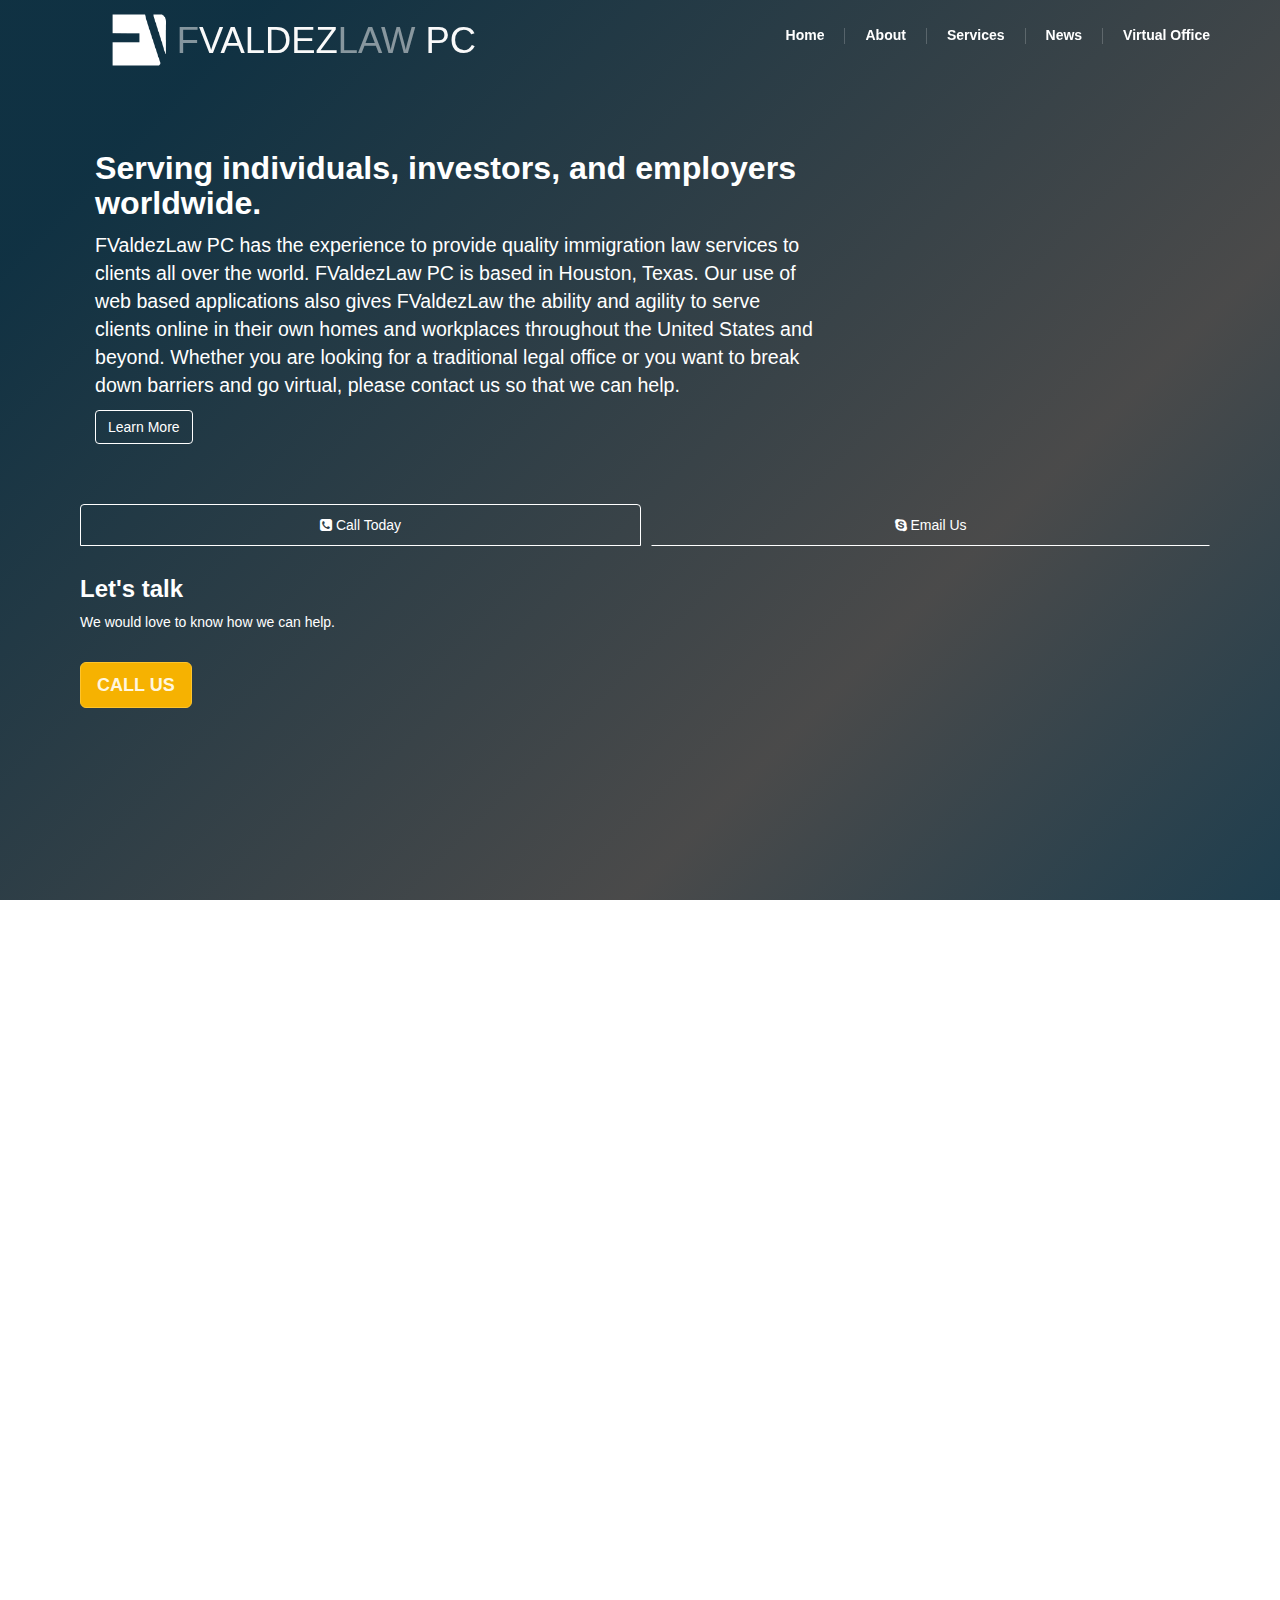
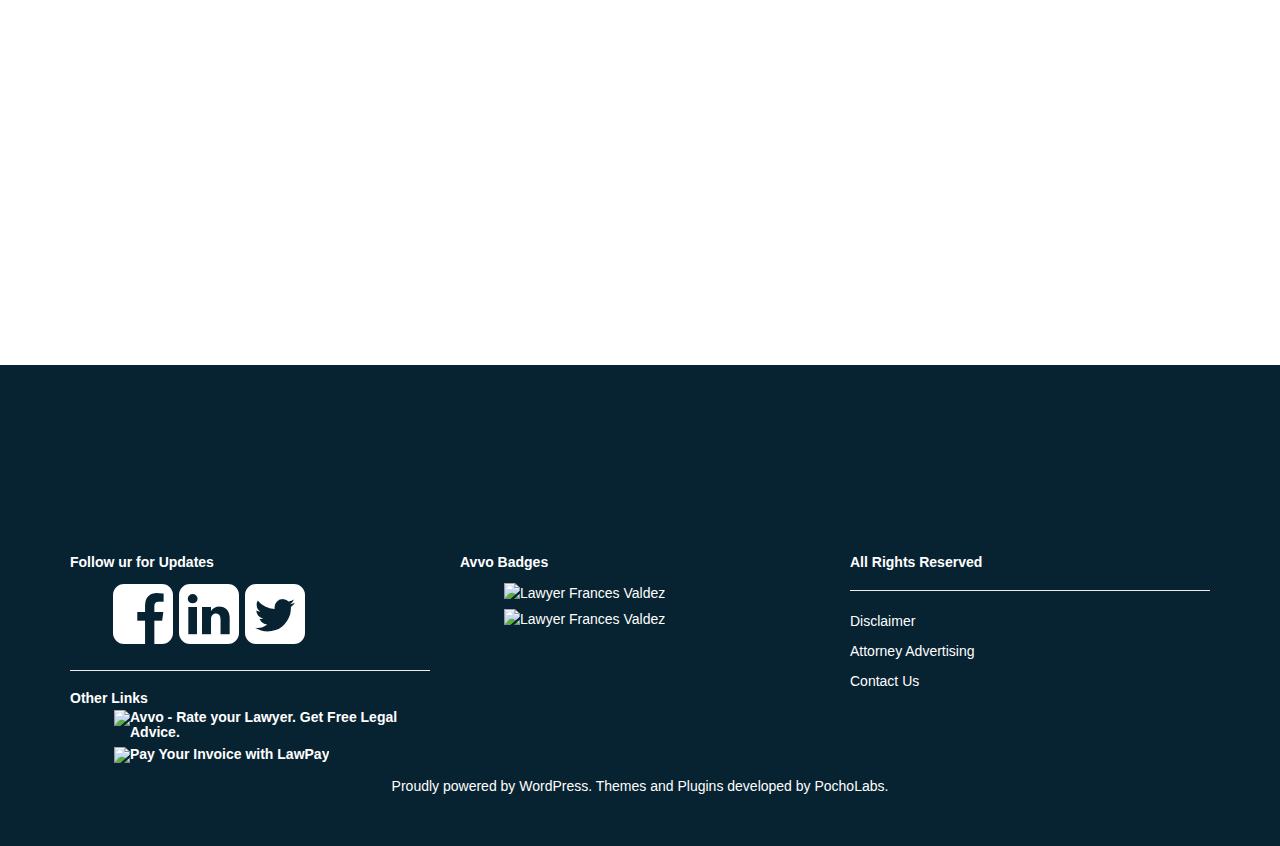
==== index.html @ 5b2809a0 "Clean up UI" ====
<!DOCTYPE html><html lang="en"><head><title>Fvaldez Law</title><meta name="viewport" content="width=device-width, initial-scale=1"><link rel="stylesheet" href="css/bootstrap.css"><link rel="stylesheet" href="css/font-awesome.css"><link rel="stylesheet" href="css/animate.min.css"><link rel="stylesheet" href="css/owl.carousel.css"><link rel="stylesheet" href="css/owl.transitions.css"><link rel="stylesheet" href="css/owl.theme.css"><link rel="stylesheet" href="main.css"></head><body><div style="background:url('http://s20.postimg.org/ayzi2c3ct/hero.jpg');background-repeat: no-repeat;background-position: center;background-size: cover;" class="feature-bg"><div style="padding-top:50px;" class="feature-gradient container-fluid"><div class="container"><div class="row"><div style="padding-left: 0px; padding-right: 0px;" class="col-md-12"><nav role="navigation" class="navbar navbar-default navbar-fixed-top"><div class="container"><div class="row"><div id="masthead" class="col-md-5 col-sm-12 col-xs-7"><div class="logo-area"><img src="img/logo-fvaldez.png" alt="" class="img-responsive hidden-xs home"><p class="text-center header-logo-text"><span class="t-fade">F</span><span class="t-white">VALDEZ</span><span class="t-fade">LAW</span><span class="t-white hidden-xs"> PC</span></p></div></div><div class="col-md-7 col-sm-12 col-xs-5"><div class="navbar-header"><button type="button" data-toggle="collapse" data-target="#bs-example-navbar-collapse-1" class="navbar-toggle"><span class="sr-only">Toggle navigation</span><span class="icon-bar"></span><span class="icon-bar"></span><span class="icon-bar"></span></button></div><div id="bs-example-navbar-collapse-1" class="collapse navbar-collapse navbar-right"><ul class="nav navbar-nav home-nav"><li><a href="/wireframe-fvaldezlaw/">Home</a></li><li class="separator hidden-xs"></li><li><a href="/wireframe-fvaldezlaw/about.html">About</a></li><li class="separator hidden-xs"></li><li><a href="/wireframe-fvaldezlaw/services.html">Services</a></li><li class="separator hidden-xs"></li><li><a href="/wireframe-fvaldezlaw/news.html">News</a></li><li class="separator hidden-xs"></li><li><a href="/wireframe-fvaldezlaw/virtual.html">Virtual Office</a></li></ul></div></div></div></div></nav></div></div></div><div class="container no-padding"><div id="homejb"><h2 class="wow animated fadeInUp">Serving individuals, investors, and employers worldwide. </h2><p class="wow animated fadeInUp">FValdezLaw PC has the experience to provide quality  immigration law services to clients all over the world.  FValdezLaw PC is based in Houston, Texas.  Our use of web based applications also gives FValdezLaw the ability and agility to serve clients  online in their own homes and workplaces throughout the United States and beyond.  Whether you are looking for a traditional legal office or you want to break down barriers and go virtual, please contact us so that we can help.  </p><a href="#solutions" role="button" class="btn btn-secondary scroll-link wow animated fadeInUp">Learn More</a></div></div><div class="container home-contact"><div class="row"><div class="col-lg-12 col-md-12 wow animated fadeInUp"><ul role="tablist" class="nav nav-tabs nav-justified"><li role="presentation" class="active"><a data-toggle="tab" href="#sec1" role="tab" aria-controls="#sec1"><i class="fa fa-phone-square"></i> Call Today</a></li><li role="presentation"><a data-toggle="tab" href="#sec2" role="tab" aria-controls="#sec2"><i class="fa fa-skype"></i> Email Us</a></li></ul><div class="tab-content"><div id="sec1" role="tab-panel" class="tab-pane fade in active"><div class="row"><div class="col-sm-9"><h3>Let's talk</h3><p>We would love to know how we can help.</p><a href="#" target="_blank" class="btn btn-cta btn-lg contact-btn">Call Us</a></div><div class="col-sm-3"><img src="http://placehold.it/250x250" alt=""></div></div></div><div id="sec2" role="tab-panel" class="tab-pane fade"><div class="row"><div class="col-sm-9"><h3>Let's start over email</h3><p>Talking to us is very easy. Let's start a conversation over email.</p><a href="mailto:test@test.com" target="_blank" class="btn btn-cta btn-lg contact-btn">Email Us</a></div><div class="col-sm-3"><img src="http://placehold.it/250x250" alt=""></div></div></div></div></div></div></div></div></div></body></html><div class="section"><div class="content"><div id="solutions" class="container wow animated fadeInUp"><div class="row"><div class="col-lg-12"><h2 class="text-center">Solutions For:</h2></div><div class="col-md-3"><a type="button" data-toggle="modal" data-target="#modal1"><div style="background:url('http://s20.postimg.org/g7pxmgwe5/16248851160_87d8572f80_z.jpg')" class="service wow"><div class="service-box"><h3>Employers</h3></div></div></a></div><div class="col-md-3"><a type="button" data-toggle="modal" data-target="#modal2"><div style="background:url('http://s20.postimg.org/5m62agq2l/6881485010_da66a9b933_z.jpg')" class="service wow"><div class="service-box"><h3>Investors &amp; Startups</h3></div></div></a></div><div class="col-md-3"><a type="button" data-toggle="modal" data-target="#modal3"><div style="background:url('http://s20.postimg.org/irlkgkjy5/artists_558260_640.jpg')" class="service wow"><div class="service-box"><h3>Artists</h3></div></div></a></div><div class="col-md-3"><a type="button" data-toggle="modal" data-target="#modal4"><div style="background:url('http://s20.postimg.org/vke9u8kxp/family_730320_640.jpg')" class="service wow"><div class="service-box"><h3>Family</h3></div></div></a></div><div class="col-md-3"><a type="button" data-toggle="modal" data-target="#modal5"><div style="background:url('http://s20.postimg.org/c3tk7pptp/Waiver_Forms.jpg')" class="service wow"><div class="service-box"><h3>Waivers</h3></div></div></a></div><div class="col-md-3"><a type="button" data-toggle="modal" data-target="#modal6"><div style="background:url('http://s20.postimg.org/76fzmlnul/courtroom.jpg')" class="service wow"><div class="service-box"><h3>Immigration Court/Detention</h3></div></div></a></div><div class="col-md-3"><a type="button" data-toggle="modal" data-target="#modal7"><div style="background:url('http://s20.postimg.org/y83q4ldz1/Obama_signing_Kagan_s_commission.jpg')" class="service"><div class="service-box"><h3>Executive Action</h3></div></div></a></div><div class="col-md-3"><a type="button" data-toggle="modal" data-target="#modal8"><div style="background:url('http://s20.postimg.org/tkxo2tqm5/5021872334_0d2b372091_o.jpg')" class="service"><div class="service-box"><h3>Citizenship</h3></div></div></a></div></div></div></div></div><div data-image-src="img/footer_lodyas2.png" data-parallax="scroll" class="section parallax-window"><div class="content"><div class="container wow animated fadeInUp c2a"><h2>Call to Action</h2><p>Lorem ipsum dolor sit amet, consectetur adipisicing elit. Tempora quidem reprehenderit laborum, quas tempore, in fugiat consectetur blanditiis quibusdam odio, quis possimus iusto assumenda velit. Inventore animi hic nam vitae, velit sed minus repellendus ducimus sequi adipisci. Est, deleniti, ab?</p><a href="#" target="_blank" class="btn btn-success btn-lg">Take Action</a></div></div></div><div class="section"><div class="content"><div class="container wow animated fadeInUp"><h2>Latest Tweets</h2><div id="twitter-fetch" class="simple-slider"></div></div></div></div><div id="modal1" role="dialog" class="modal fade"><div class="modal-dialog"><div class="modal-content"><div class="modal-header"><button type="button" data-dismiss="modal" class="close">&times;</button></div><div class="modal-body"><h1>Employers</h1><ul class="modal-toc"><li><strong>Temporary Work Visas</strong></li><li><a href="#h-1b">H-1B Visa (Specialty Occupation) </a></li><li><a href="#h-1b1">H-1B1 Visa (Chileans and Singaporeans)</a></li><li><a href="#h-2a">H-2A Visa (Temporary Agricultural Workers)</a></li><li><a href="#h-2b">H-2B Visa (Temporary Non-Agricultural Workers)</a></li><li><a href="#h-3">H-3 Visa (Nonimmigrant Trainee or Special Education Exchange Visitor)</a></li><li><a href="#l-1">L-1 Visa (Intracompany Transferee)</a></li><li><a href="#o-1">O-1 Visa (Individuals with Extraordinary Ability or Achievement) </a></li><li><a href="#o-2">O-2 Visa</a></li><li><a href="#p-1">P-1 Visa  (Internationally Recognized Athletes and Entertainers)</a></li><li><a href="#p-2">P-2 Visa (Artists Performing Under a Reciprocal Exchange Program)</a></li><li><a href="#p-3">P-3 Visa  (Artists Part of a Culturally Unique Program)</a></li><li><a href="#r-1">R-1 Visa (Religious Workers)</a></li><li><a href="#tn">TN Visa (NAFTA Professionals)</a></li><li><a href="#c-1">C-1 Visa</a></li><li><a href="#c-2">C-2 Visa</a></li><li><a href="#c-3">C-3 Visa</a></li><li><a href="#d-1">D-1 Visa</a></li><li><a href="#d-2">D-2 Visa</a></li><li><a href="#i">I-Visa</a></li><hr><li><strong>Employment-Based Permanent Visas</strong></li><li><a href="#eb-1">EB-1 Priority Workers</a></li><li><a href="#eb-2">EB-2 Professionals</a></li><li><a href="#eb-3">EB-3 Skilled or Professional Workers</a></li><li><a href="#eb-4">EB-4 Special Immigrants</a></li><li><a href="#eb-5">EB-5 Immigrant Investors Visas</a></li></ul><hr><h3>Temporary Work Visas:</h3><h3 id="h-1b">H-1B Visa (Specialty Occupation) </h3><p>Foreign nationals interested in pursuing temporary work in a specialty occupation in the U.S. may apply for an H-1B visa.  The H-1B visa is quite popular as it is a logical first step toward permanent immigration in the U.S.</p><p>To qualify for H-1B classification, the foreign national must possess a bachelor’s degree from a U.S. university or an equivalent and be sponsored by a U.S. employer.  The job must qualify as a specialty occupation, such as an accountant, architect, engineer, etc.</p><p>Spouses and unmarried children under age 21 are allowed to accompany or join the H-1B worker, in H-4 dependents status. <strong>Certain H-4 dependent spouses can now apply</strong> for a work permit. Spouses and children are permitted to attend school while in H-4 status.</p><p>The laws regarding the H-1B visas change rapidly from year to year.  Our office provides up to date developments on changes in federal regulations affecting the H-1B visa category.  Please feel free to contact us for current updates.</p><p>Please <a href="#">contact FValdezLaw PC</a> if you have any questions or want assistance with an H1-B visa. </p><h3 id="h-1b1">H-1B1 Visa (Chileans and Singaporeans)</h3><p>The H-1B1 visa is similar to the H-1B in most respects but is reserved for foreign nationals of Chile and Singapore.  This new category was created as a result of the Free Trade Agreements between the U.S. and Chile and between the U.S. and Singapore.</p><p>To qualify for H-1B1 classification, the Chilean or Singaporean national must possess a bachelor’s degree from a U.S. university or an equivalent and be sponsored by a U.S. employer.</p><p>Spouses and unmarried children under age 21 are allowed to accompany or join the H-1B worker, in H-4 dependent status.   Spouses and children are permitted to attend school while in H-4 status.</p><p>Please <a href="#">contact FValdezLaw PC</a> if you have any questions or want assistance with an H1-B visa. </p><h3 id="h-2a">H-2A Visa (Temporary Agricultural Workers)</h3><p>The H-2A visa allows foreign nationals to enter the U.S. for up to a year to perform agricultural labor or services that are temporary or seasonal where there is a shortage of U.S. workers.  This visa is reserved for foreign nationals from certain countries.  Part of the requirements of the H-2A visa requires a U.S. employer submit a temporary labor certification to the Department of Labor demonstrating a shortage of U.S. workers.</p><p>p Spouses and unmarried children under age 21 are allowed to accompany or join the H-2A worker, in H-4 dependent status. However, they cannot work unless they independently qualify for a work visa.  Spouses and children are permitted to attend school while in H-4 status.</p><p>Please <a href="#">contact FValdezLaw PC</a> if you have any questions or want assistance with an H1-B visa. </p><h3 id="h-2b">H-2B Visa (Temporary Non-Agricultural Workers)</h3><p>The H-2B visa is reserved for individuals who will be performing temporary nonagricultural services or labor. The U.S. employer's need for the service or labor should be a one-time occurrence, a seasonal need, a peak-load need or an intermittent need.  Similar to the H-2A visa, the H-2B visa also requires a U.S. employer to submit a temporary labor certification to the Department of Labor demonstrating a shortage of U.S. workers.</p><p>Spouses and unmarried children under age 21 are allowed to accompany or join the H-2B worker, in H-4 dependent status. However, they cannot work unless they independently qualify for a work visa. Spouses and children are permitted to attend school while in H-4 status.</p><p>Please <a href="#">contact FValdezLaw PC</a> if you have any questions or want assistance with an H1-B visa. </p><h3 id="h-3">H-3 Visa (Nonimmigrant Trainee or Special Education Exchange Visitor)</h3><p>The H-3 visa allows foreign nationals to receive training in the U.S. in almost any discipline that is not currently available in their native country.  However, this training excludes graduate and medical training, which is reserved under the J-1 visa category.</p><p>Foreign nationals may also enter in H-3 status to benefit from special education training that helps children with disabilities (physical, emotional or mental).</p><p>Training in the H-3 category should be structured and provide foreign nationals with the skills to succeed in that discipline once training is completed.</p><p>Spouses and unmarried children under age 21 are allowed to accompany or join the H-3 worker, in H-4 dependent status. However, they cannot work unless they independently qualify for a work visa. Spouses and children are permitted to attend school while in H-4 status.</p><p>Please <a href="#">contact FValdezLaw PC</a> if you have any questions or want assistance with an H1-B visa. </p><h3 id="l-1">L-1 Visa (Intracompany Transferee)</h3><p>The L-1 visa, commonly referred to as the “intra-company transferee,” allows international companies with an office, subsidiary, or affiliated branch in the U.S. to sponsor its foreign employees to temporarily work in the U.S.</p><p>Sponsoring employers must have an established U.S. office, subsidiary, or affiliated branch, or have completed plans to establish one, in order to sponsor an L-1 worker.  Sponsoring employers should be prepared to provide documentation demonstrating its financial solvency.</p><p>Additionally, to qualify for an L-1 visa, the foreign national must also have worked for the company abroad for at least one full year within the last three years prior to applying, in either an executive or managerial position (L-1A visa) or a position with special knowledge (L-1B visa).</p><p>Spouses and unmarried children under age 21 are allowed to accompany or join an L-1 worker in the U.S., in L-2 dependent status. Spouses may seek work authorization from USCIS upon entry in L-2 status by applying for an employment authorization document.  Spouses and children may also attend school. Accompanying domestic workers (maids or nannies) may also be eligible for a B-1 visa with work authorization from USCIS.</p><p>L-1 visas have increasingly received higher scrutiny from USCIS in the past years.  Our office provides up to date developments on changes in federal regulations affecting the L-1 visa category.  </p><p>Please <a href="#">contact FValdezLaw PC</a> if you have any questions or want assistance with an H1-B visa. </p><h3 id="o-1">O-1 Visa (Individuals with Extraordinary Ability or Achievement) </h3><p>The O-1 visa allows foreign nationals who have extraordinary abilities or achievements in their respective fields of endeavor to enter the U.S. on a temporary basis to work in that field.  This includes extraordinary ability in the sciences, arts, education, business, athletics and extraordinary achievements in the motion picture or television industry.</p><p>Sponsoring employers must provide documentation to USCIS of concrete itineraries, events, and/or projects in which the O-1 worker will participate along with consultations from relevant trade or union organizations.</p><p>Also, to qualify for an O-1 visa, foreign nationals must demonstrate they are amongst the elite of their profession by providing documentation such as national or international awards, proof of having judged the work of others, publications, media articles discussing the individual and/or their achievements, box office receipts, and much more.</p><p>Spouses and unmarried children under age 21 are allowed to accompany or join the O-1 worker, in O-3 dependent status. However, they cannot work unless they independently qualify for a work visa. Spouses and children are permitted to attend school while in O-3 status.</p><p>The O-1 visa is one of the most complex visas of all the temporary, nonimmigrant work visa categories. Please <a href="#">contact FValdezLaw PC</a> if you have any questions or want assistance with an H1-B visa. </p><h3 id="o-2">O-2 Visa</h3><p>Support personnel of O-1 visa holders in the fields of athletics, entertainment, motion picture and television production may request an O-2 visa to work in the U.S. temporarily. This status is not applicable to personnel in the sciences, business or education.</p><p>Spouses and unmarried children under age 21 are allowed to accompany or join the O-2 worker, in O-3 dependent status. However, they cannot work unless they independently qualify for a work visa. Spouses and children are permitted to attend school while in O-3 status.</p><p>Please <a href="#">contact FValdezLaw PC</a> if you have any questions or want assistance with an H1-B visa. </p><h3 id="p-1">P-1 Visa  (Internationally Recognized Athletes and Entertainers)</h3><p>The P-1 visa permits entertainers and athletes to enter the U.S. on a temporary basis to perform and/or compete.  Athletes who have an outstanding record of achievement may apply for a P-1A visa either individually, or as part of an internationally recognized athletic team, in order to compete in the U.S.</p><p>Meanwhile, entertainment groups with an outstanding international reputation must apply as a group for P-1B visa since individual P-1B visas are not issued.  Entertainment groups must also demonstrate that at least 75% of its members have had a substantial and sustained participation in the group for at least one year.</p><p>Spouses and unmarried children under age 21 are allowed to accompany or join a P-1 worker in the U.S., in P-4 dependent status. Spouses and children are not permitted to work but they may attend school. Accompanying domestic workers (maids or nannies) may also be eligible for a B-1 visa with work authorization from USCIS.</p><p>Please <a href="#">contact FValdezLaw PC</a> if you have any questions or want assistance with an H1-B visa. </p><h3 id="p-2">P-2 Visa (Artists Performing Under a Reciprocal Exchange Program)</h3><p>The P-2 visa allows international artists and athletes to enter the U.S. on a temporary basis as part of a reciprocal cultural exchange program.  This usually involves one U.S. organization abroad and one international organization in the U.S. as part of that exchange.</p><p>Spouses and unmarried children under age 21 are allowed to accompany or join a P-2 worker in the U.S., in P-4 dependent status. Spouses and children are not permitted to work but they may attend school. Accompanying domestic workers (maids or nannies) may also be eligible for a B-1 visa with work authorization from USCIS.</p><p>Please <a href="#">contact FValdezLaw PC</a> if you have any questions or want assistance with an H1-B visa. </p><h3 id="p-3">P-3 Visa  (Artists Part of a Culturally Unique Program)</h3><p>The P-3 visa allows artists or entertainers, individually or as a group, to come to the U.S. to develop, interpret, represent, coach or teach culturally unique programs.  These programs usually involve traditional, ethnic, folk, cultural, musical, theatrical, artistic elements that are performed or presented to students or audiences.</p><p>Spouses and unmarried children under age 21 are allowed to accompany or join a P-3 worker in the U.S., in P-4 dependent status. Spouses and children are not permitted to work but they may attend school.</p><p>Please <a href="#">contact FValdezLaw PC</a> if you have any questions or want assistance with an H1-B visa. </p><h3 id="r-1">R-1 Visa (Religious Workers)</h3><p>R-1 visas allow clergy and religious workers to enter the U.S. to further their religious mission(s). A religious vocation is defined as a calling to religious life, shown by a demonstration of a lifelong commitment such as taking vows.  Liturgical workers, religious instructors or cantors, catechists, workers in religious hospitals, missionaries, religious translators, religious broadcasters, ministers, nuns, monks, and religious brothers and sisters are all examples of religious workers.</p><p>Spouses and unmarried children under age 21 are allowed to accompany or join an R-1 religious worker in the U.S., in R-2 dependent status. Spouses and children are not permitted to work but they may attend school.</p><p>Please <a href="#">contact FValdezLaw PC</a> if you have any questions or want assistance with an H1-B visa. </p><h3 id="tn">TN Visa (NAFTA Professionals)</h3><p>The TN visa allows Canadians or Mexicans to enter the U.S. to engage in professional work on a temporary basis pursuant to the North American Free Trade Agreement (NAFTA).</p><p>The job offer must be made by a U.S. employer and be classified as a professional occupation as defined in the NAFTA Treaty.  The foreign national must also possess the necessary education and/or training for that particular job classification.</p><p>Spouses and unmarried children under age 21 are allowed to accompany or join a TN worker in the U.S., in TD dependent status. Spouses and children are not permitted to work but they may attend school.</p><p>There are multiple methods of applying for a TN visa. Please <a href="#">contact FValdezLaw PC</a> if you have any questions or want assistance with an H1-B visa. </p><h2>Transit and Media Visas</h2><h3 id="c-1">C-1 Visa</h3><p>The C-1 visa, also known as the transit visa, enables foreign nationals with layovers in the U.S. to leave the airport and visit family or friends, tour and shop during long layovers. Transit visa travelers are required to leave the U.S. on their departing flight. Group travelers or families should ensure that each individual in the group has their own C-1 visa.</p><p>Please <a href="#">contact FValdezLaw PC</a> if you have any questions or want assistance with an H1-B visa. </p><h3 id="c-2">C-2 Visa</h3><p>Individuals on official business with the United Nations traveling to the United Nations headquarters in New York may enter the U.S. in C-2 status.  The visa is issued for a short duration and allows C-2 travelers the ability to leave the airport during layovers in order to visit family or friends, tour or shop in the U.S. Group travelers or families should ensure that each individual in their group has their own C-2 visa.</p><p>Please <a href="#">contact FValdezLaw PC</a> if you have any questions or want assistance with an H1-B visa. </p><h3 id="c-3">C-3 Visa</h3><p>Foreign government officials on official business traveling through the U.S. may enter in C-3 status.  The visa is issued for a short duration and allows C-3 travelers the ability to leave the airport during layovers in order to visit family or friends, tour or shop in the U.S. Group travelers or families should ensure that each individual in their group has their own C-3 visa.</p><p>Please <a href="#">contact FValdezLaw PC</a> if you have any questions or want assistance with an H1-B visa. </p><h3 id="d-1">D-1 Visa</h3><p>The D-1 visa allows foreign nationals who are serving aboard a vessel or aircraft, as part of its normal operations, to enter the U.S. during a stop in the U.S.  The vessel or aircraft’s home port must be in the U.S.  Crewman of these vessels or aircrafts may include pilots, flight attendants, stewards, technicians, musicians, chefs, etc.  Fishing activities are not permitted on a D-1 visa. Each crewman may obtain an individual D-1 visa or be part of a group visa.</p><p>Please <a href="#">contact FValdezLaw PC</a> if you have any questions or want assistance with an H1-B visa. </p><h3 id="d-2">D-2 Visa</h3><p>The D-2 visa allows foreign nationals who are serving aboard a vessel for fishing activities, as part of its normal operations, to enter the U.S. during a stop in the U.S.  The vessel or aircraft’s home port must be in the U.S. and have plans to land in and depart from Guam as a part of its normal operations.  Crewman of these vessels may include captains, stewards, technicians, musicians, chefs, etc. Each crewman may obtain an individual D-2 visa or be part of a group visa.</p><p>Please <a href="#">contact FValdezLaw PC</a> if you have any questions or want assistance with an H1-B visa. </p><h3 id="i">I-Visa</h3><p>The I visa enables foreign media representatives engaging in their profession on behalf of foreign media companies (or U.S. subsidiaries of foreign media companies) to work temporarily in the U.S.  This visa is employer-specific, which means the foreign media representative may only work for the foreign media company that has sponsored their visa.  Examples of foreign media representatives include reporters, freelance journalists and film crew members.  Mainstream entertainment filmmakers are not eligible for this visa category.</p><p>The I visa allows the foreign media representative to attend school but full course study programs are not permitted. Spouses and children may accompany or join in either B-2 visitor status or under the Visa Waiver Program but are not permitted to attend school.</p><p>Please <a href="#">contact FValdezLaw PC</a> if you have any questions or want assistance with an H1-B visa. </p><h2>Employment-Based Permanent Visas</h2><p>One of the most widely used methods to obtain legal permanent residence in the U.S. is through an employment-based immigrant visa petition, which allows for five classifications commonly referred to as preferences.</p><ul><li>EB-1, First Preference, Priority Workers</li><li>EB-2, Second Preference, Professionals with Advanced Degrees or Persons with Exceptional Ability</li><li>EB-3, Third Preference, Skilled or Professional Workers</li><li>EB-4, Fourth Preference, Special Immigrants</li><li>EB-5, Fifth Preference, Immigrant Investors</li></ul><h3 id="eb-1">EB-1 Priority Workers</h3><p>The EB-1 classification allows three different types of workers the U.S. government considers to be in high demand to petition for an immigrant visa.  Labor certifications (also known as PERM applications) from the U.S. Department of Labor are not required to be filed for petitions under the first preference categories.  Immigrant visa are issued to these workers in higher priority than any of the other preference categories.  Once an immigrant visa is issued, these workers may apply for permanent legal residence in the U.S.  The three different types of workers include:</p><h4>Extraordinary Ability Individuals</h4><p>These individuals must demonstrate that they have achieved a level of sustained national or international acclaim in the field of the arts, athletics, business, education or the sciences. Successful petitions must include extensive documentation of the individual’s achievements in their field of endeavor and satisfaction of three out of ten of the criteria, which includes documentation showing national or international awards, proof of having judged the work of others, publications, media articles discussing the individual and/or their achievements, box office receipts and much more.</p><h4>Outstanding Professors or Researchers</h4><p>These individuals must demonstrate that they have outstanding achievements in their academic field with a minimum of three years of experience in academia.  They must also demonstrate that they are pursuing their field of endeavor in the U.S. in a tenured-track teaching or research position.  Successful petitions must include extensive documentation of the individual’s achievements in their field of endeavor and satisfaction of two of the six criteria, which includes documentation showing national or international awards, proof of having judged the work of others, publications and much more. </p><h4>Managers and Executives of Multinational Businesses</h4><p>These individuals must have been employed abroad for at least one year in the past three years by the company sponsoring their immigrant visa petition.  These individuals must continue to be employed in the U.S. in the same or similar managerial or executive capacity by the same company, its affiliate or subsidiary.</p><p>Because these workers receive the highest priority from USCIS, qualifying for this category requires submitting extensive documentation.</p><p>Please <a href="#">contact FValdezLaw PC</a> if you have any questions or want assistance with an EB-1 visa. </p><h3 id="eb-2">EB-2 Professionals</h3><p>The EB-2 classification enables a majority of foreign workers in the U.S. to apply for immigrant visas.  Similar to the EB-1 classification, the EB-2 classification is also broken up into different types of workers.  However, labor certifications, also known as PERM applications, must first be submitted to and certified by the U.S. Department of Labor before USCIS will issue an immigrant visa, unless the labor certification requirement has been waived.</p><h4>Professionals with Advanced Degrees</h4><p>Individuals must possess an advanced degree or its equivalent (baccalaureate degree and five years of work experienced in the field) and the offer of employment must require an advanced degree.</p><h4>Exceptional Ability in the Sciences, Arts or Business</h4><p>Individuals must demonstrate that they have exceptional ability in the arts, business or science.  Successful petitions must include extensive documentation of the individual’s exceptional ability in their field of endeavor and satisfaction of at least three of the listed criteria, including ten years of experience in the field, professional certification or licensure, high remuneration, membership in professional associations, recognition for achievements, and more.</p><h4>Professionals Seeking a National Interest Waiver</h4><p>Aliens who possess an advanced degree and currently working in a field that has a substantial national interest to the U.S. may request a waiver of the labor certification (PERM application) and directly file a petition for an immigrant visa.</p><p>Qualifying for these categories requires submitting extensive documentation in addition to preparing a labor certification (PERM).  Please contact our office to see if you qualify under this category and how we may assist you.</p><p>Please <a href="#">contact FValdezLaw PC</a> if you have any questions or want assistance with an EB-2 visa. </p><h3 id="eb-3">EB-3 Skilled or Professional Workers</h3><p>The EB-3 classification enables foreign workers in the U.S. to apply for immigrant visas.  Similar to the EB-2 classification, labor certifications, currently known as PERM applications, must first be submitted to and certified by the U.S. Department of Labor before USCIS will issue an immigrant visa.</p><h4>Skilled Workers</h4><p>Skilled workers must possess at least two years of job experience or training in their field of expertise and a U.S. job offer is required.</p><h4>Professionals with a Bachelor’s Degree</h4><p>Professionals performing in a professional occupation must possess a bachelor’s degree, or its foreign equivalent.  The occupation must typically require a bachelor’s degree and the foreign national must have a U.S. job offer.</p><h4>Other Workers</h4><p>Foreign nationals who possess less than two years of training and work experience must have a U.S. job offer.</p><p>Qualifying for these categories requires submitting extensive documentation in addition to preparing a labor certification (PERM) to the U.S. Department of Labor.</p><p>Please <a href="#">contact FValdezLaw PC</a> if you have any questions or want assistance with an EB-3 visa. </p><h3 id="eb-4">EB-4 Special Immigrants</h3><p>The EB-4 classification enables special groups of foreign nationals to permanently work and live in the U.S.  These groups include religious workers and former overseas employees.</p><h4>Religious Workers</h4><p>Individuals must have been a paid member of a bona fide nonprofit, religious organization in the U.S. for the immediate two years before petitioning for an immigrant visa.  The individual must also intend to continue to carry out their religious vocation.</p><h4>Other Special Immigrants</h4><p>The list of special immigrants groups include media broadcasters, Iraqi/Afghan translators, Iraqis who have assisted the U.S., international organization employees, physicians licensed to practice in the U.S. since 1978 in H or J status, members of the Armed Forces, employees of the Panama Canal Zone, and retirees of the NATO-6 and their spouses and children.</p><p>The list of special immigrants and qualifications are unique to this fourth preference category.  Please contact our office to see if you qualify under any of these categories and how we may assist you.</p><h3 id="eb-5">EB-5 Immigrant Investors Visas</h3><p>The EB-5 investor visa allows individuals who are interested in investing a substantial amount in a U.S. based enterprise or business to seek permanent residence in the U.S.  Accompanying spouses and children are permitted to immigrate with the primary investor individual.</p><p>The EB-5 investment visa must be made for a new business or enterprise that is for profit.  The investor must be actively involved in the operations of the business.  Capital investments must be at least $1 million (or $500,000 in certain designated areas through approved regional centers) which can be in cash, equipment, inventory, etc.  The business must directly create at least 10 new jobs for U.S. workers (or indirectly create 10 new jobs if approved through a regional center) within two years of the investment.</p><p>Permanent residence based on EB-5 investments is granted by USCIS on a two-year conditional basis.  After the two-year period is over, the EB-5 investor must demonstrate that all conditions continue to be met in order for conditional residence to be removed.</p><p>EB-5 investment visas are highly complex.</p><p>Please <a href="#">contact FValdezLaw PC</a> if you have any questions or want assistance with an EB-5 visa. </p></div><div class="modal-footer"><button type="button" data-dismiss="modal" class="btn btn-default">Close</button></div></div></div></div><div id="modal2" role="dialog" class="modal fade"><div class="modal-dialog"><div class="modal-content"><div class="modal-header"><button type="button" data-dismiss="modal" class="close">&times;</button></div><div class="modal-body"><h1>Investors and Startups</h1><ul class="modal-toc"><li></li><a href="#e-1">E-1 Visa (Treaty Traders)</a><li></li><a href="#e-2">E-2 Visa  (Treaty Investors)</a><li></li><a href="#e-3">E-3 Visa (Certain Specialty Occupation Professionals from Australia)</a><li><strong>Employment-Based Permanent Visas</strong></li><li></li><a href="#2-eb-1">EB-1 Priority Workers</a><li></li><a href="#2-eb-2">EB-2 Professionals</a><li></li><a href="#2-eb-3">EB-3 Skilled or Professional Workers</a><li></li><a href="#2-eb-4">EB-4 Special Immigrants</a><li></li><a href="#2-eb-5">EB-5 Immigrant Investors Visas</a></ul><hr><h3 id="e-1">E-1 Visa (Treaty Traders)</h3><p>U.S. immigration policy supports investors and foreign commerce in a variety of ways. The E-1 visa is one method for ensuring healthy commerce through international trade. The E-1 Visa is issued to individuals known as 'treaty traders,' defined as a national of a country with which the U.S. maintains a treaty of commerce and navigation.  E-1 treaty traders enter the U.S. to carry on substantial trade and principal trade between the U.S. and their home country.</p><p>Spouses and unmarried children under age 21 are allowed to accompany or join an E-1 worker in the U.S., in E dependent status. Spouses may seek work authorization from USCIS upon entry in E dependent status by applying for an employment authorization document.  Spouses and children may also attend school.</p><p>Employees of treaty companies may also qualify for an E-1 visa.</p><p>Please <a href="#">contact FValdezLaw PC</a> if you have any questions or want assistance with an E-1 visa. </p><h3 id="e-2">E-2 Visa  (Treaty Investors)</h3><p>The E-2 visa is another visa category furthering U.S. immigration policy to support commerce through investments in U.S. businesses.  The E-2 visa category allows foreign nationals of a treaty country to temporarily live and work in the U.S.  To qualify for an E-2 investment visa, foreign nationals must make a substantial investment in a U.S. business or enterprise.  Investor applicants must also show the investment funds have been legitimately derived and have been or will be subjected to real risk of loss as part of the investment.</p><p>Spouses and unmarried children under age 21 are allowed to accompany or join an E-2 worker in the U.S., in E dependent status. Spouses may seek work authorization from USCIS upon entry in E dependent status by applying for an employment authorization document.  Spouses and children may also attend school.</p><p>Employees of investment companies may also qualify for an E-2 visa.</p><p>Please <a href="#">contact FValdezLaw PC</a> if you have any questions or want assistance with an E-2 visa. </p><h3 id="e-3">E-3 Visa (Certain Specialty Occupation Professionals from Australia)</h3><p>The E-3 visa is similar to the H-1B in most respects but is reserved for foreign nationals of Australia. </p><p>To qualify for E-3 classification, the Australian national must possess a bachelor’s degree from a U.S. university or an equivalent and be sponsored by a U.S. employer.  The job offer must also be a specialty occupation that requires both theoretical and practical knowledge and must require a bachelor’s degree as part of its minimum qualifications.</p><p>Spouses and unmarried children under age 21 are allowed to accompany or join an E-3 worker in the U.S., in E dependent status. Spouses may seek work authorization from USCIS upon entry in E dependent status by applying for an employment authorization document.  Spouses and children may also attend school.</p><p>Please <a href="#">contact FValdezLaw PC</a> if you have any questions or want assistance with an E-3 visa. </p><h2>Employment-Based Permanent Visas</h2><p>One of the most widely used methods to obtain legal permanent residence in the U.S. is through an employment-based immigrant visa petition, which allows for five classifications commonly referred to as preferences.</p><ul><li>EB-1, First Preference, Priority Workers</li><li>EB-2, Second Preference, Professionals with Advanced Degrees or Persons with Exceptional Ability</li><li>EB-3, Third Preference, Skilled or Professional Workers</li><li>EB-4, Fourth Preference, Special Immigrants</li><li>EB-5, Fifth Preference, Immigrant Investors</li></ul><h3 id="eb-1">EB-1 Priority Workers</h3><p>The EB-1 classification allows three different types of workers the U.S. government considers to be in high demand to petition for an immigrant visa.  Labor certifications (also known as PERM applications) from the U.S. Department of Labor are not required to be filed for petitions under the first preference categories.  Immigrant visa are issued to these workers in higher priority than any of the other preference categories.  Once an immigrant visa is issued, these workers may apply for permanent legal residence in the U.S.  The three different types of workers include:</p><h4>Extraordinary Ability Individuals</h4><p>These individuals must demonstrate that they have achieved a level of sustained national or international acclaim in the field of the arts, athletics, business, education or the sciences. Successful petitions must include extensive documentation of the individual’s achievements in their field of endeavor and satisfaction of three out of ten of the criteria, which includes documentation showing national or international awards, proof of having judged the work of others, publications, media articles discussing the individual and/or their achievements, box office receipts and much more.</p><h4>Outstanding Professors or Researchers</h4><p>These individuals must demonstrate that they have outstanding achievements in their academic field with a minimum of three years of experience in academia.  They must also demonstrate that they are pursuing their field of endeavor in the U.S. in a tenured-track teaching or research position.  Successful petitions must include extensive documentation of the individual’s achievements in their field of endeavor and satisfaction of two of the six criteria, which includes documentation showing national or international awards, proof of having judged the work of others, publications and much more. </p><h4>Managers and Executives of Multinational Businesses</h4><p>These individuals must have been employed abroad for at least one year in the past three years by the company sponsoring their immigrant visa petition.  These individuals must continue to be employed in the U.S. in the same or similar managerial or executive capacity by the same company, its affiliate or subsidiary.</p><p>Because these workers receive the highest priority from USCIS, qualifying for this category requires submitting extensive documentation.</p><p>Please <a href="#">contact FValdezLaw PC</a> if you have any questions or want assistance with an EB-1 visa. </p><h3 id="eb-2">EB-2 Professionals</h3><p>The EB-2 classification enables a majority of foreign workers in the U.S. to apply for immigrant visas.  Similar to the EB-1 classification, the EB-2 classification is also broken up into different types of workers.  However, labor certifications, also known as PERM applications, must first be submitted to and certified by the U.S. Department of Labor before USCIS will issue an immigrant visa, unless the labor certification requirement has been waived.</p><h4>Professionals with Advanced Degrees</h4><p>Individuals must possess an advanced degree or its equivalent (baccalaureate degree and five years of work experienced in the field) and the offer of employment must require an advanced degree.</p><h4>Exceptional Ability in the Sciences, Arts or Business</h4><p>Individuals must demonstrate that they have exceptional ability in the arts, business or science.  Successful petitions must include extensive documentation of the individual’s exceptional ability in their field of endeavor and satisfaction of at least three of the listed criteria, including ten years of experience in the field, professional certification or licensure, high remuneration, membership in professional associations, recognition for achievements, and more.</p><h4>Professionals Seeking a National Interest Waiver</h4><p>Aliens who possess an advanced degree and currently working in a field that has a substantial national interest to the U.S. may request a waiver of the labor certification (PERM application) and directly file a petition for an immigrant visa.</p><p>Qualifying for these categories requires submitting extensive documentation in addition to preparing a labor certification (PERM).  Please contact our office to see if you qualify under this category and how we may assist you.</p><p>Please <a href="#">contact FValdezLaw PC</a> if you have any questions or want assistance with an EB-2 visa. </p><h3 id="eb-3">EB-3 Skilled or Professional Workers</h3><p>The EB-3 classification enables foreign workers in the U.S. to apply for immigrant visas.  Similar to the EB-2 classification, labor certifications, currently known as PERM applications, must first be submitted to and certified by the U.S. Department of Labor before USCIS will issue an immigrant visa.</p><h4>Skilled Workers</h4><p>Skilled workers must possess at least two years of job experience or training in their field of expertise and a U.S. job offer is required.</p><h4>Professionals with a Bachelor’s Degree</h4><p>Professionals performing in a professional occupation must possess a bachelor’s degree, or its foreign equivalent.  The occupation must typically require a bachelor’s degree and the foreign national must have a U.S. job offer.</p><h4>Other Workers</h4><p>Foreign nationals who possess less than two years of training and work experience must have a U.S. job offer.</p><p>Qualifying for these categories requires submitting extensive documentation in addition to preparing a labor certification (PERM) to the U.S. Department of Labor.</p><p>Please <a href="#">contact FValdezLaw PC</a> if you have any questions or want assistance with an EB-3 visa. </p><h3 id="eb-4">EB-4 Special Immigrants</h3><p>The EB-4 classification enables special groups of foreign nationals to permanently work and live in the U.S.  These groups include religious workers and former overseas employees.</p><h4>Religious Workers</h4><p>Individuals must have been a paid member of a bona fide nonprofit, religious organization in the U.S. for the immediate two years before petitioning for an immigrant visa.  The individual must also intend to continue to carry out their religious vocation.</p><h4>Other Special Immigrants</h4><p>The list of special immigrants groups include media broadcasters, Iraqi/Afghan translators, Iraqis who have assisted the U.S., international organization employees, physicians licensed to practice in the U.S. since 1978 in H or J status, members of the Armed Forces, employees of the Panama Canal Zone, and retirees of the NATO-6 and their spouses and children.</p><p>The list of special immigrants and qualifications are unique to this fourth preference category.  Please contact our office to see if you qualify under any of these categories and how we may assist you.</p><h3 id="eb-5">EB-5 Immigrant Investors Visas</h3><p>The EB-5 investor visa allows individuals who are interested in investing a substantial amount in a U.S. based enterprise or business to seek permanent residence in the U.S.  Accompanying spouses and children are permitted to immigrate with the primary investor individual.</p><p>The EB-5 investment visa must be made for a new business or enterprise that is for profit.  The investor must be actively involved in the operations of the business.  Capital investments must be at least $1 million (or $500,000 in certain designated areas through approved regional centers) which can be in cash, equipment, inventory, etc.  The business must directly create at least 10 new jobs for U.S. workers (or indirectly create 10 new jobs if approved through a regional center) within two years of the investment.</p><p>Permanent residence based on EB-5 investments is granted by USCIS on a two-year conditional basis.  After the two-year period is over, the EB-5 investor must demonstrate that all conditions continue to be met in order for conditional residence to be removed.</p><p>EB-5 investment visas are highly complex.</p><p>Please <a href="#">contact FValdezLaw PC</a> if you have any questions or want assistance with an EB-5 visa. </p></div><div class="modal-footer"><button type="button" data-dismiss="modal" class="btn btn-default">Close</button></div></div></div></div><div id="modal3" role="dialog" class="modal fade"><div class="modal-dialog"><div class="modal-content"><div class="modal-header"><button type="button" data-dismiss="modal" class="close">&times;</button></div><div class="modal-body"><h2>Artists</h2><ul class="modal-toc"><li></li><a href="#o-1">O-1 Visa (Individuals with Extraordinary Ability or Achievement)</a><li></li><a href="#o-2">O-2 Visa</a><li></li><a href="#2-p-1">P-1 Visa  (Internationally Recognized Athletes and Entertainers)</a><li></li><a href="#2-p-2">P-2 Visa (Artists Performing Under a Reciprocal Exchange Program)</a><li></li><a href="#2-p-3">P-3 Visa  (Artists Part of a Culturally Unique Program)</a><li><strong>Employment-Based Permanent Visas</strong></li><li></li><a href="#3-eb-1">EB-1 Priority Workers</a><li></li><a href="#3-eb-2">EB-2 Professionals</a><li></li><a href="#3-eb-3">EB-3 Skilled or Professional Workers</a><li></li><a href="#3-eb-4">EB-4 Special Immigrants</a><li></li><a href="#3-eb-5">EB-5 Immigrant Investors Visas</a></ul><hr><h3 id="o-1">O-1 Visa (Individuals with Extraordinary Ability or Achievement) </h3><p>The O-1 visa allows foreign nationals who have extraordinary abilities or achievements in their respective fields of endeavor to enter the U.S. on a temporary basis to work in that field.  This includes extraordinary ability in the sciences, arts, education, business, athletics and extraordinary achievements in the motion picture or television industry.</p><p>Sponsoring employers must provide documentation to USCIS of concrete itineraries, events, and/or projects in which the O-1 worker will participate along with consultations from relevant trade or union organizations.</p><p>Also, to qualify for an O-1 visa, foreign nationals must demonstrate they are amongst the elite of their profession by providing documentation such as national or international awards, proof of having judged the work of others, publications, media articles discussing the individual and/or their achievements, box office receipts, and much more.</p><p>Spouses and unmarried children under age 21 are allowed to accompany or join the O-1 worker, in O-3 dependent status. However, they cannot work unless they independently qualify for a work visa. Spouses and children are permitted to attend school while in O-3 status.</p><p>The O-1 visa is one of the most complex visas of all the temporary, nonimmigrant work visa categories. Please <a href="#">contact FValdezLaw PC</a> if you have any questions or want assistance with an O-1 visa. </p><h3 id="o-2">O-2 Visa</h3><p>Support personnel of O-1 visa holders in the fields of athletics, entertainment, motion picture and television production may request an O-2 visa to work in the U.S. temporarily. This status is not applicable to personnel in the sciences, business or education.</p><p>Spouses and unmarried children under age 21 are allowed to accompany or join the O-2 worker, in O-3 dependent status. However, they cannot work unless they independently qualify for a work visa. Spouses and children are permitted to attend school while in O-3 status.</p><p>Please <a href="#">contact FValdezLaw PC</a> if you have any questions or want assistance with an O-2 visa. </p><h3 id="p-1">P-1 Visa  (Internationally Recognized Athletes and Entertainers)</h3><p>The P-1 visa permits entertainers and athletes to enter the U.S. on a temporary basis to perform and/or compete.  Athletes who have an outstanding record of achievement may apply for a P-1A visa either individually, or as part of an internationally recognized athletic team, in order to compete in the U.S.</p><p>Meanwhile, entertainment groups with an outstanding international reputation must apply as a group for P-1B visa since individual P-1B visas are not issued.  Entertainment groups must also demonstrate that at least 75% of its members have had a substantial and sustained participation in the group for at least one year.</p><p>Spouses and unmarried children under age 21 are allowed to accompany or join a P-1 worker in the U.S., in P-4 dependent status. Spouses and children are not permitted to work but they may attend school. Accompanying domestic workers (maids or nannies) may also be eligible for a B-1 visa with work authorization from USCIS.</p><p>Please <a href="#">contact FValdezLaw PC</a> if you have any questions or want assistance with an P-1 visa. </p><h3 id="p-2">P-2 Visa (Artists Performing Under a Reciprocal Exchange Program)</h3><p>The P-2 visa allows international artists and athletes to enter the U.S. on a temporary basis as part of a reciprocal cultural exchange program.  This usually involves one U.S. organization abroad and one international organization in the U.S. as part of that exchange.</p><p>Spouses and unmarried children under age 21 are allowed to accompany or join a P-2 worker in the U.S., in P-4 dependent status. Spouses and children are not permitted to work but they may attend school. Accompanying domestic workers (maids or nannies) may also be eligible for a B-1 visa with work authorization from USCIS.</p><p>Please <a href="#">contact FValdezLaw PC</a> if you have any questions or want assistance with an P-2 visa. </p><h3 id="p-3">P-3 Visa  (Artists Part of a Culturally Unique Program)</h3><p>The P-3 visa allows artists or entertainers, individually or as a group, to come to the U.S. to develop, interpret, represent, coach or teach culturally unique programs.  These programs usually involve traditional, ethnic, folk, cultural, musical, theatrical, artistic elements that are performed or presented to students or audiences.</p><p>Spouses and unmarried children under age 21 are allowed to accompany or join a P-3 worker in the U.S., in P-4 dependent status. Spouses and children are not permitted to work but they may attend school.</p><p>Please <a href="#">contact FValdezLaw PC</a> if you have any questions or want assistance with an P-3 visa. </p><h2>Employment-Based Permanent Visas</h2><p>One of the most widely used methods to obtain legal permanent residence in the U.S. is through an employment-based immigrant visa petition, which allows for five classifications commonly referred to as preferences.</p><ul><li>EB-1, First Preference, Priority Workers</li><li>EB-2, Second Preference, Professionals with Advanced Degrees or Persons with Exceptional Ability</li><li>EB-3, Third Preference, Skilled or Professional Workers</li><li>EB-4, Fourth Preference, Special Immigrants</li><li>EB-5, Fifth Preference, Immigrant Investors</li></ul><h3 id="eb-1">EB-1 Priority Workers</h3><p>The EB-1 classification allows three different types of workers the U.S. government considers to be in high demand to petition for an immigrant visa.  Labor certifications (also known as PERM applications) from the U.S. Department of Labor are not required to be filed for petitions under the first preference categories.  Immigrant visa are issued to these workers in higher priority than any of the other preference categories.  Once an immigrant visa is issued, these workers may apply for permanent legal residence in the U.S.  The three different types of workers include:</p><h4>Extraordinary Ability Individuals</h4><p>These individuals must demonstrate that they have achieved a level of sustained national or international acclaim in the field of the arts, athletics, business, education or the sciences. Successful petitions must include extensive documentation of the individual’s achievements in their field of endeavor and satisfaction of three out of ten of the criteria, which includes documentation showing national or international awards, proof of having judged the work of others, publications, media articles discussing the individual and/or their achievements, box office receipts and much more.</p><h4>Outstanding Professors or Researchers</h4><p>These individuals must demonstrate that they have outstanding achievements in their academic field with a minimum of three years of experience in academia.  They must also demonstrate that they are pursuing their field of endeavor in the U.S. in a tenured-track teaching or research position.  Successful petitions must include extensive documentation of the individual’s achievements in their field of endeavor and satisfaction of two of the six criteria, which includes documentation showing national or international awards, proof of having judged the work of others, publications and much more. </p><h4>Managers and Executives of Multinational Businesses</h4><p>These individuals must have been employed abroad for at least one year in the past three years by the company sponsoring their immigrant visa petition.  These individuals must continue to be employed in the U.S. in the same or similar managerial or executive capacity by the same company, its affiliate or subsidiary.</p><p>Because these workers receive the highest priority from USCIS, qualifying for this category requires submitting extensive documentation.</p><p>Please <a href="#">contact FValdezLaw PC</a> if you have any questions or want assistance with an EB-1 visa. </p><h3 id="eb-2">EB-2 Professionals</h3><p>The EB-2 classification enables a majority of foreign workers in the U.S. to apply for immigrant visas.  Similar to the EB-1 classification, the EB-2 classification is also broken up into different types of workers.  However, labor certifications, also known as PERM applications, must first be submitted to and certified by the U.S. Department of Labor before USCIS will issue an immigrant visa, unless the labor certification requirement has been waived.</p><h4>Professionals with Advanced Degrees</h4><p>Individuals must possess an advanced degree or its equivalent (baccalaureate degree and five years of work experienced in the field) and the offer of employment must require an advanced degree.</p><h4>Exceptional Ability in the Sciences, Arts or Business</h4><p>Individuals must demonstrate that they have exceptional ability in the arts, business or science.  Successful petitions must include extensive documentation of the individual’s exceptional ability in their field of endeavor and satisfaction of at least three of the listed criteria, including ten years of experience in the field, professional certification or licensure, high remuneration, membership in professional associations, recognition for achievements, and more.</p><h4>Professionals Seeking a National Interest Waiver</h4><p>Aliens who possess an advanced degree and currently working in a field that has a substantial national interest to the U.S. may request a waiver of the labor certification (PERM application) and directly file a petition for an immigrant visa.</p><p>Qualifying for these categories requires submitting extensive documentation in addition to preparing a labor certification (PERM).  Please contact our office to see if you qualify under this category and how we may assist you.</p><p>Please <a href="#">contact FValdezLaw PC</a> if you have any questions or want assistance with an EB-2 visa. </p><h3 id="eb-3">EB-3 Skilled or Professional Workers</h3><p>The EB-3 classification enables foreign workers in the U.S. to apply for immigrant visas.  Similar to the EB-2 classification, labor certifications, currently known as PERM applications, must first be submitted to and certified by the U.S. Department of Labor before USCIS will issue an immigrant visa.</p><h4>Skilled Workers</h4><p>Skilled workers must possess at least two years of job experience or training in their field of expertise and a U.S. job offer is required.</p><h4>Professionals with a Bachelor’s Degree</h4><p>Professionals performing in a professional occupation must possess a bachelor’s degree, or its foreign equivalent.  The occupation must typically require a bachelor’s degree and the foreign national must have a U.S. job offer.</p><h4>Other Workers</h4><p>Foreign nationals who possess less than two years of training and work experience must have a U.S. job offer.</p><p>Qualifying for these categories requires submitting extensive documentation in addition to preparing a labor certification (PERM) to the U.S. Department of Labor.</p><p>Please <a href="#">contact FValdezLaw PC</a> if you have any questions or want assistance with an EB-3 visa. </p><h3 id="eb-4">EB-4 Special Immigrants</h3><p>The EB-4 classification enables special groups of foreign nationals to permanently work and live in the U.S.  These groups include religious workers and former overseas employees.</p><h4>Religious Workers</h4><p>Individuals must have been a paid member of a bona fide nonprofit, religious organization in the U.S. for the immediate two years before petitioning for an immigrant visa.  The individual must also intend to continue to carry out their religious vocation.</p><h4>Other Special Immigrants</h4><p>The list of special immigrants groups include media broadcasters, Iraqi/Afghan translators, Iraqis who have assisted the U.S., international organization employees, physicians licensed to practice in the U.S. since 1978 in H or J status, members of the Armed Forces, employees of the Panama Canal Zone, and retirees of the NATO-6 and their spouses and children.</p><p>The list of special immigrants and qualifications are unique to this fourth preference category.  Please contact our office to see if you qualify under any of these categories and how we may assist you.</p><h3 id="eb-5">EB-5 Immigrant Investors Visas</h3><p>The EB-5 investor visa allows individuals who are interested in investing a substantial amount in a U.S. based enterprise or business to seek permanent residence in the U.S.  Accompanying spouses and children are permitted to immigrate with the primary investor individual.</p><p>The EB-5 investment visa must be made for a new business or enterprise that is for profit.  The investor must be actively involved in the operations of the business.  Capital investments must be at least $1 million (or $500,000 in certain designated areas through approved regional centers) which can be in cash, equipment, inventory, etc.  The business must directly create at least 10 new jobs for U.S. workers (or indirectly create 10 new jobs if approved through a regional center) within two years of the investment.</p><p>Permanent residence based on EB-5 investments is granted by USCIS on a two-year conditional basis.  After the two-year period is over, the EB-5 investor must demonstrate that all conditions continue to be met in order for conditional residence to be removed.</p><p>EB-5 investment visas are highly complex.</p><p>Please <a href="#">contact FValdezLaw PC</a> if you have any questions or want assistance with an EB-5 visa. </p></div><div class="modal-footer"><button type="button" data-dismiss="modal" class="btn btn-default">Close</button></div></div></div></div><div id="modal4" role="dialog" class="modal fade"><div class="modal-dialog"><div class="modal-content"><div class="modal-header"><button type="button" data-dismiss="modal" class="close">&times;</button></div><div class="modal-body"><h1>Family</h1><ul class="modal-toc"><li><a href="#m4-1">Family-Based Permanent Visas</a></li><li><a href="#m4-2">Immediate Relatives</a></li><li><a href="#m4-3">Spouses to a U.S. citizen</a></li><li><a href="#m4-4">Family-Based First Preference (F1)</a></li><li><a href="#m4-5">Family-Based Second Preference (F2A and F2B)</a></li><li><a href="#m4-6">Family-Based Third Preference (F3)</a></li><li><a href="#m4-7">Family-Based Fourth Preference (F4)</a><ul><li><a href="#m4-7-1">V Visa (Visa for Spouse and Children of a Lawful Permanent Resident)</a></li><li><a href="#m4-7-2">K-1 and K-2 Visa (Fianc&eacute;s and Minor Children)</a></li><li><a href="#m4-7-3">K-3 and K-4 Visas (Spouses and Unmarried Children) </a></li></ul></li></ul><hr><h3 id="m4-1">Family-Based Permanent Visas</h3><p>The other most widely used method to obtain legal permanent residence in the U.S. is through family sponsorship, which is categorized based on the relationship of the foreign national to the petitioning U.S. citizen or legal permanent resident (LPR).</p><p>There is no waiting period for foreign relatives who are spouses, children (under age 21) and parents of U.S. citizens.  These individuals may receive an immigrant visa immediately and are classified as Immediate Relatives.</p><p>For foreign relatives who do not qualify as Immediate Relatives, U.S. immigration law provides different preference categories based on the foreign relative’s relationship to the U.S. citizen or LPR.  These relationships are separated into four family-based preferences:</p><ul> <li>F1: First Preference, Unmarried adult children (over age 21) of U.S. citizens</li><li>F2: Second Preference, Spouses and children, and unmarried children of LPRs</li><li>F3: Third Preference, Married children of US citizens</li><li>F4: Fourth Preference, Siblings of adult US citizens</li></ul><p>Please contact FValdezLaw PC if you have any questions or want assistance with these preference categories.</p><h3 id="m4-2">Immediate Relatives</h3><p>U.S. immigration law promotes family unity by allowing certain foreign nationals to join their U.S. citizen spouse, parent or child without having to wait for an immigrant visa number to become available.  These individuals must demonstrate the following relationship to their U.S. citizen relative:</p><h3 id="m4-3">Spouses to a U.S. citizen</h3><p>Unmarried children under age 21 of a U.S. citizen; and/or</p><p>Parent(s) to a U.S. citizen child over age 21.</p><p>Please contact our office if you require assistance with this preference category.</p><h3 id="m4-4">Family-Based First Preference (F1)</h3><p>Family-based immigrant visas may receive a first preference category (F1) if the foreign relative is an unmarried son or daughter, over age 21, to a U.S. citizen parent.</p><p>Please contact FValdezLaw PC if you have any questions or want assistance with this preferene category.</p><h3 id="m4-5">Family-Based Second Preference (F2A and F2B)</h3><p>Family-based immigrant visas are assigned a second preference category (F2) if the foreign relative is related to a legal permanent resident (LPR) in the following ways:</p><p>F2A Preference: a spouse or an unmarried child under age 21 of an LPR, or</p><p>F2B Preference: an unmarried child over age 21 of an LPR.</p><p>Please contact our office if you require assistance with this preference category.</p><h3 id="m4-6">Family-Based Third Preference (F3)</h3><p>Family-based immigrant visas are assigned a third preference category (F3) if the foreign relative is a married child (of any age) of a U.S. citizen.</p><p>Please contact FValdezLaw PC if you have any questions or want assistance with this preference category.</p><h3 id="m4-7">Family-Based Fourth Preference (F4)</h3><p>Family-based immigrant visas are assigned a fourth preference category (F4) if the foreign relative is the brother or sister of a U.S. citizen and the U.S. citizen is at least age 21.</p><p>Please contact FValdezLaw PC if you have any questions or want assistance with this preference category.</p><h4 id="m4-7-1">V Visa (Visa for Spouse and Children of a Lawful Permanent Resident)</h4><p>The V visa is a nonimmigrant visa created as a result of the passage of the LIFE Act of 2000.</p><p>Spouses or children of legal permanent residents (LPRs) may apply for a V visa to allow them to come to the U.S. to live and work while they wait for an approval of their immigrant status.  The V visa requires that a Petition for Alien Relative was filed by the U.S. relative (LPR) before December 21, 2000.  Spouses or children must show that they have been waiting at least three years for action by USCIS on their petition and they have not received a visa number due to worldwide numerical limitations.</p><p>Spouses who qualify for this visa category are granted V-1 status and children are granted V-2.  The children of either spouses (V-1) or children (V-2) who qualify for this visa category are granted V-3 status.</p><p>All applicants must be eligible for visa issuance under all other applicable immigration laws. The V visa category will eventually phase out once all spouses and children who filed prior to December 21, 2000 have received a decision on their petition.</p><p>Please contact FValdezLaw PC if you have any questions or want assistance with a V-visa.</p><h4 id="m4-7-2">K-1 and K-2 Visa (Fianc&eacute;s and Minor Children)</h4><p>The K-1 visa allows the fiancé(e) of a U.S. citizen to enter the U.S. to marry the U.S. citizen as part of the U.S. immigration policy to unite families.  The marriage should take place within 90 days of the fiancé(e) entering the U.S.  Failure to marry the U.S. citizen fiancé(e) within the 90 days will prevent the foreign national from being eligible to apply for permanent residence.</p><p>Minor children belonging to the fiancé(e) may also apply for K-2 status to enter the U.S. with their parent and subsequently apply for permanent residence.</p><p>Please contact FValdezLaw PC if you have any questions or want assistance with a K-1 and a K-2 visa.</p><h4 id="m4-7-3">K-3 and K-4 Visas (Spouses and Unmarried Children) </h4><p>The new K-3 and K-4 visas are available to foreign spouses of U.S. citizens, and their unmarried children under age 21, who wish to enter the U.S. to be united with their U.S. citizen relative while their immigrant petition is pending.  The purpose of the K-3 and K-4 visas is very similar to the K-1 and K-2 visas; to allow families to be united. The difference between K-1 and K-2 from K-3 and K-4 is that a marriage has already occurred prior to the foreign spouse and children having entered the U.S.</p><p>Unlike the V visa, there is no additional K visa category that enables visa issuance for the grandchildren of the spouse or the petitioner.</p><p>Please contact FValdezLaw PC if you have any questions or want assistance with a K-3 and a K-4 visa.</p></div><div class="modal-footer"><button type="button" data-dismiss="modal" class="btn btn-default">Close</button></div></div></div></div><div id="modal5" role="dialog" class="modal fade"><div class="modal-dialog"><div class="modal-content"><div class="modal-header"><button type="button" data-dismiss="modal" class="close">&times;</button></div><div class="modal-body"><h2>Waivers</h2></div><div class="modal-footer"><button type="button" data-dismiss="modal" class="btn btn-default">Close</button></div></div></div></div><div id="modal6" role="dialog" class="modal fade"><div class="modal-dialog"><div class="modal-content"><div class="modal-header"><button type="button" data-dismiss="modal" class="close">&times;</button></div><div class="modal-body"><h2>Immigration Court/Detention</h2><ul class="modal-toc"><li><a href="#md6-1">Removal Defense</a></li><li><a href="#md6-2">Credible Fear Interview</a></li><li><a href="#md6-3">Reasonable Fear Interview</a></li><li><a href="#md6-4">Bond and Immigration Detention</a></li><li><a href="#md6-5">Asylum and Refugee</a></li><li><a href="#md6-6">Withholding of Removal</a></li><li><a href="#md6-7">Convention Against Torture</a></li><li><a href="#md6-8">Cancellation of Removal for Lawful Permanent Residents</a></li><li><a href="#md6-9">Cancellation of Removal and Adjustment of Status for Non-Lawful Permanent Residents</a></li><li><a href="#md6-10">Other Forms of Relief </a></li></ul><hr><h3 id="md6-1">Removal Defense</h3><p>Finding yourself or a family member entangled in immigration court can be one of the most stressful experiences for many immigrants.  Immigrants may encounter the immigration court system upon their initial entry to the U.S. or after many years of living in the U.S.  </p><p>FValdezLaw PC can help you and your family navigate this system.  We represent individuals in immigration court throughout Texas and Louisiana.</p><p>Please contact FValdezLaw PC if you have any questions or want assistance with an immigration court case.  </p><h3 id="md6-2">Credible Fear Interview</h3><p>When an undocumented individual enters the U.S. and is detained within 14 days of entering and within 100 miles of the U.S. border,  they will most likely be placed in a process called expedited removal.  As a result, they will be ineligible for a bond and expeditiously removed from the U.S. unless they can prove that they have a credible fear of returning to their home country. </p><p>If an individual is placed in expedited removal, it is very important that you work quickly to stop their removal from the U.S..  Individuals who demonstrate to an asylum officer that they have a credible fear will most likely be eligible to request a bond and will be able to request asylum in the U.S.  Asylum seekers must be prepared for their interview and be able to articulate their asylum claim in detail.  </p><p>Please contact FValdezLaw PC if you have any questions or want assistance with the credible fear process.  </p><h3 id="md6-3">Reasonable Fear Interview</h3><p>Immigrants who return to the U.S. after a previous deportation will most likely be ineligible to request a bond and will be removed from the U.S., unless they can demonstrate that they have a reasonable fear of returning to their home country.  If the applicant demonstrates a reasonable fear, then they will be referred to an immigration judge to determine if they are eligible for  withholding of removal or protection under the convention against torture (CAT).</p><p>If an immigrant with a prior removal order has been detained, it is extremely important to work quickly to stop their removal from the U.S.   Individuals with a reasonable fear claim must be prepared for their interview and be able to articulate their claim in detail.  </p><p>Please contact FValdezLaw PC if you have questions or want assistance with the reasonable fear process.  </p><h3 id="md6-4">Bond and Immigration Detention</h3><p>Immigrants, documented and undocumented, could find themselves in immigration detention after having contact with law enforcement or after being arrested by Customs and Border Patrol (CBP) or Immigrations and Custom Enforcement (ICE).  When an individual is detained by the Department of Homeland Security (DHS), the first question is if they are eligible for release on bond while their immigration court case is pending. </p><p>Every case is different. Bond eligibility depends on an individual’s immigration and criminal history (if applicable).  Some individuals will be ineligible for a bond while others will be eligible to request a bond from an immigration judge.  If you or a family member are detained by DHS, it is extremely important to work quickly to stop removal from the U.S.  </p><p>Please contact FValdezLaw PC if you have any questions or want assistance requesting a bond in immigration court.  </p><h3 id="md6-5">Asylum and Refugee</h3><p>Individuals arriving in the U.S. may apply for asylum or refugee status for temporary residence in the U.S. based on humanitarian grounds.  Individuals must demonstrate a well-founded fear of persecution based on race, nationality, religion, political opinion or membership in or identification with a particular social group which would subject that individual to persecution.</p><p>Applications typically should be made within one year of arriving in the U.S.  While asylees granted temporary residence are not required to file for permanent residence within one year, refugees are required to file for permanent residence status after one year of being granted temporary status.</p><p>Work authorization is generally granted to the asylee or refugee along with temporary residence.  Spouses and children, if not already accompanying the asylee or refugee, may join at a later time.</p><p>Please contact FValdezLaw PC if you have questions about U.S. asylum or refugee laws.</p><h3 id="md6-6">Withholding of Removal</h3><p>Withholding of removal  is often an alternative to asylum for individuals who did not request asylum within one year of arriving in the U.S., who have a prior removal or other bars to asylum.  An applicant for withholding must meet a higher standard and demonstrate that it is more likely than not that they will be persecuted on account of their race, religion, national origin, membership in a particular social group or political opinion if they return to their home country. </p><p>If an applicant demonstrates their eligibility for withholding, they will not be removed and they will be eligible for a work permit.  Withholding does not allow an individual to become a lawful permanent resident.  Withholding is available to individuals in the court system who are detained and not detained.  </p><p>Please contact FValdezLaw PC if you have any questions or want assistance applying for withholding of removal.  </p><h3 id="md6-7">Convention Against Torture</h3><p>The Convention Against Torture (CAT) provides relief from removal for individuals who can show that it is more likely than not that they would be tortured by the government or with government acquiescence if removed to their home country.  Many individuals who have bars to qualifying for asylum and withholding of removal find CAT as their last option for relief.  Unlike asylum and withholding, CAT applicants do not have to show that they will be harmed on account of their race, religion, national origin, membership in a particular social group or political opinion.  </p><p>Although CAT has less bars, the applicant carries a heavy burden and is granted sparingly.   </p><p>Please contact FValdezLaw PC if you have any questions or want assistance applying for CAT.</p><h3 id="md6-8">Cancellation of Removal for Lawful Permanent Residents</h3><p>Cancellation of Removal for Lawful Permanent Residents is a defense to removal for certain lawful permanent residents.  An applicant must demonstrate they have been a lawful permanent resident for at least 5 years; they have resided continuously in the U.S. for 7 years after having been admitted in any status; they have not been convicted of an aggravated felony; they have not been granted cancellation of removal, 212(c) relief, or suspension of deportation before; they are not a terrorist, persecutor, a crewman or an exchange visitor; and they warrant the favorable exercise of discretion.    </p><p>Please contact FValdezLaw PC if you have any questions or want assistance applying for Cancellation of Removal for Lawful Permanent Residents.  </p><h3 id="md6-9">Cancellation of Removal and Adjustment of Status for Non-Lawful Permanent Residents</h3><p>Cancellation of Removal and Adjustment of Status for Non-Lawful Permanent Resident (non-LPR cancellation) is a defense to removal for certain undocumented immigrants.  An applicant for non-LPR cancellation must demonstrate that they have been physically present in the U.S. for not less than 10 years; they have been a person of good moral character for 10 years; they have not been convicted of certain crimes and they can establish that their removal would result in exceptional and extremely unusual hardship to their United States Citizen or Lawful Permanent Resident spouse, parent or child.  </p><p>Please contact FValdezLaw PC if you have any questions or want assistance applying for non-LPR cancellation.   </p><h3 id="md6-10">Other Forms of Relief </h3><p>FValdezLaw PC can also assist with forms of relief such as Voluntary Departure, VAWA Cancellation of Removal, NACARA, Adjustment of Status, Waivers of Removal, Prosecutorial Discretion and others.  FValdezLaw PC will evaluate your situation, explain your options and help you make the best choice for your specific situation.  </p><p>Please contact FValdezLaw PC if you have any questions or want assistance with removal proceedings.</p></div><div class="modal-footer"><button type="button" data-dismiss="modal" class="btn btn-default">Close</button></div></div></div></div><div id="modal7" role="dialog" class="modal fade"><div class="modal-dialog"><div class="modal-content"><div class="modal-header"><button type="button" data-dismiss="modal" class="close">&times;</button></div><div class="modal-body"><h2>Executive Action</h2><ul class="modal-toc"><li><a href="#md7-1">DACA</a></li><li><a href="#md7-2">Expanded DACA</a></li><li><a href="#md7-3">DAPA</a></li></ul><hr><p>The President of the United States has executive authority to make priorities on how to enforce the U.S. immigration law.  President Obama announced two executive action programs during his presidency.  On June 15, 2012, President Obama announced Deferred Action for Childhood Arrivals (DACA).  On November 20, 2014, President Obama announced Deferred Action for Parents of Americans and Lawful Permanent Residents (DAPA) and DACA expansion.    </p><h3 id="md7-1">DACA</h3><p>DACA has since helped hundreds of thousands of individuals acquire a work permit whileproviding protection from removal.  In order to qualify, an applicant must meet the following requirements:  Be under age 31 on June 15, 2012; have arrived in the U.S. before their 16th birthday; have continuously resided in the U.S. since June 15, 2007 up to the time of applying; have been physically present in the U.S. on June 15, 2012 and at the time of applying; had no lawful status on June 15, 2012; have graduated from high school or obtained a GED, or are currently in school or are an honorably discharged veteran of the Coast Guard or Armed Forces of the United Stated and have not been convicted of a felony, significant misdemeanor or three or more misdemeanors and do not otherwise pose a threat to national security or public safety.   </p><p>Generally applicants must be 15 years old to apply.  However, individuals in removal proceedings do not have to meet that requirement.  The application process is ongoing and individuals who need to renew should do so 150 days in advance of their expiration in order to avoid a lapse in their work permit.  DACA recipients can apply for permission to travel under certain circumstances.  Applicants for travel should not leave the country until their application for advance parole has been approved.</p><p>Please contact FValdezLaw PC if you have any questions or want assistance with DACA.</p><h3 id="md7-2">Expanded DACA</h3><p>The expanded DACA program is currently on hold due to a lawsuit.  The  Supreme Court  will review the case and make a decision in June 2016.  In the meantime, it is important for potential DACA expansion applicants to educate themselves, begin collecting documents and saving their money.  </p><p>The expansion of the DACA program would allow many more individuals the opportunity to apply for DACA.  It would extend deferred action and work permits from two years to three years.  It shifts the requirement of continuously residing in the U.S. since June 15, 2007 to January 1, 2010 and it eliminates the age cap, allowing individuals who were over 31 on June 15, 2012 to apply.  Expanded DACA applicants would still have to meet all other DACA guidelines.  </p><p>Please Contact FValdezLaw PC if you have any questions or want to learn about other forms of relief. </p><h3 id="md7-3">DAPA</h3><p>The DAPA program is currently on hold due to a lawsuit.  The Supreme Court will review the case and make a decision in June 2016.  In the meantime, it is important for potential DAPA applicants to educate themselves, begin collecting their documents and saving their money.  </p><p>In order to qualify for DAPA, an applicant will have to demonstrate the following:  have lived in the U.S. continuously since January 1, 2010 and up to the time of applying; were physically present in the U.S. on November 20, 2014 and at the time of applying; had no lawful status on November 20, 2014; on November 20, 2014 had a U.S. Citizen or Lawful Permanent Resident son or daughter; and have not been convicted of a felony, significant misdemeanor or three or more misdemeanors; does not otherwise pose a threat to national security and are not a priority for removal.  </p><p>Please contact FValdezLaw PC if you have any questions or want to learn about other forms of relief. </p></div><div class="modal-footer"><button type="button" data-dismiss="modal" class="btn btn-default">Close</button></div></div></div></div><div id="modal8" role="dialog" class="modal fade"><div class="modal-dialog"><div class="modal-content"><div class="modal-header"><button type="button" data-dismiss="modal" class="close">&times;</button></div><div class="modal-body"><h2>Citizenship</h2><ul class="modal-toc"><li><a href="#m8-0">Birth in the U.S. or Certain Incorporated Territories</a></li><li><a href="#m8-1">U.S. Citizenship Through One or Both Parents</a></li><li><a href="#m8-2">Naturalization</a></li></ul><hr><p>Individuals can be United States Citizens through birth in the U.S. or certain incorporated territories, citizenship of one or both parents, and through naturalization after becoming a lawful permanent resident.</p><h3 id="m8-0">Birth in the U.S. or Certain Incorporated Territories</h3><p>The Fourteenth Amendment states, “all persons born or naturalized in the United States...are citizens of the United States.”  This also includes individuals born in certain territories such as the Virgen Islands, Guam, American Samoa, Swains Islands, and the Commonwealth of the Northern Mariana Islands.</p><h3 id="m8-1">U.S. Citizenship Through One or Both Parents</h3><p>Some immigrants might be U.S. Citizens without even knowing it.  If one or both parents or grandparents were U.S. Citizens, it might be possible that their child is a U.S. Citizen even if they were born abroad.  Individuals may have acquired citizenship at birth or through the naturalization of their parent.  The result depends on the birthdate of the individual, whether or not the parents were married, and in some cases, how long the U.S. Citizen parent lived in the U.S. before their child’s birth.  </p><p>Please contact FValdezLaw PC if you have questions or want assistance examining a claim to U.S. Citizenship.   </p><h3 id="m8-2">Naturalization </h3><p>Lawful permanent residents may become naturalized citizens if they meet the following requirements: they are 18 years old; have been a lawful permanent resident for 5 years; have good moral character for the last five years; have been residing in the U.S. as a lawful permanent resident for at least five years; have been physically and continuously present in the U.S. for at least half of the five years; are able to read, write, and speak basic English; are able to pass a test on U.S. history and government; and are willing to take an oath of allegiance to U.S. </p><p>Individuals who have been married to and living with their U.S. citizen spouse for three years only have to demonstrate that they have lived in the U.S. for 3 years as a lawful permanent resident.  Asylees and refugees can naturalize after 4 years of receiving their lawful permanent residence.  </p><p>Please contact FValdezLaw PC if you have questions or want assistance with naturalization.    </p></div><div class="modal-footer"><button type="button" data-dismiss="modal" class="btn btn-default">Close</button></div></div></div></div><footer id="colophon" role="contentinfo" class="site-footer"><div class="container"><div class="row"><div class="col-sm-4"><h5>Follow ur for Updates</h5><ul class="social-media"><li><a href="#"><i class="fa fa-facebook-square fa-5x"></i></a></li><li><a href="#"><i class="fa fa-linkedin-square fa-5x"></i></a></li><li><a href="#"><i class="fa fa-twitter-square fa-5x"></i></a></li></ul><hr><h5>Other Links<ul class="other-links"><li><a href="http://www.avvo.com/attorneys/77007-tx-frances-valdez-85252.html?cm_mmc=Avvo-_-Avvo_Badge-_-Micro-_-85252"><img src="http://www.avvo.com/assets/microbadge.png" alt="Avvo - Rate your Lawyer. Get Free Legal Advice."></a></li><li><a href="https://secure.lawpay.com/pages/fvaldezlawpc/operating"><img src="https://ddgfnjmc1n7rx.cloudfront.net/wp-content/uploads/2014/09/LP-MakePayment2-V_D_MC_AMEX.gif" width="240" height="90" alt="Pay Your Invoice with LawPay"></a></li></ul></h5></div><div class="col-sm-4"><h5>Avvo Badges</h5><ul class="avvo-badges"><li><a href="http://www.avvo.com/attorneys/77007-tx-frances-valdez-85252.html?utm_campaign=avvo_rating&amp;utm_content=1217583&amp;utm_medium=avvo_badge&amp;utm_source=avvo"><img src="http://placehold.it/135x110" alt="Lawyer Frances Valdez"></a></li><li><a href="http://www.avvo.com/attorneys/77007-tx-frances-valdez-85252.html?utm_campaign=avvo_rating&amp;utm_content=1217583&amp;utm_medium=avvo_badge&amp;utm_source=avvo"><img src="http://placehold.it/135x110" alt="Lawyer Frances Valdez"></a></li></ul></div><div class="col-sm-4"><h5>All Rights Reserved</h5><hr><p><a href="#">Disclaimer</a></p><p><a href="#">Attorney Advertising</a></p><p><a href="#">Contact Us</a></p></div></div><div class="row"><div class="site-footer-inner col-sm-12"><div class="site-info text-center"><a href="http://wordpress.org/" title="A Semantic Personal Publishing Platform" rel="generator">Proudly powered by WordPress.</a><span class="sep"> </span><a href="http://pocholabs.com/" target="_blank" title="Themes and Plugins developed by PochoLabs" alt="Themes and Plugins developed by Celso Mireles at PochoLabs" class="credits">Themes and Plugins developed by PochoLabs. </a></div></div></div></div></footer><script src="js/jquery-2.1.4.js"></script><script src="js/bootstrap.min.js"></script><script src="js/cbpAnimatedHeader.js"></script><script src="js/jquery.lettering.js"></script><script src="js/jquery.textillate.js"></script><script src="js/wow.min.js"></script><script src="js/twitterFetcher_min.js"></script><script src="js/owl.carousel.min.js"></script><script src="js/jquery.anystretch.min.js"></script><script src="js/parallax.min.js"></script><script src="js/main.js"></script>
---- main.css ----
@import url(https://fonts.googleapis.com/css?family=Playfair+Display:400,700,900,400italic);body{font-family:'Playfair Display',Georgia,"Times New Roman",Times,serif;font-family:"Helvetica Neue",Helvetica,Arial,sans-serif;background:transparent url("http://subtlepatterns2015.subtlepatterns.netdna-cdn.com/patterns/fabric_of_squares_gray.png") repeat scroll 0% 0%}h1,h2,h3,h4,h5,h6{font-family:'Playfair Display',Georgia,"Times New Roman",Times,serif;font-family:"Helvetica Neue",Helvetica,Arial,sans-serif;font-weight:bolder;color:#0F5070}p{font-family:"Helvetica Neue",Helvetica,Arial,sans-serif}.blue-bg{background:#0F5070;color:#fff}.pad-vertical{margin:10px 0}.cbp-af-header-shrink{background:#072331;-webkit-transition:all 0.8s;transition:all 0.8s}.site-header{margin:20px auto}.nav-center{max-width:660px;margin:0 auto!important}#masthead .logo-area{max-width:380px;margin:0 auto}#masthead img,#masthead p{float:left;display:inline}#masthead p{margin-top:15px;color:#fff;font-size:2.6em;font-family:"Helvetica Neue",Helvetica,Arial,sans-serif}#masthead p .t-white{color:#fafafa}#masthead p .t-fade{color:rgba(250,250,250,0.5)}#masthead img{padding-top:10px;padding-right:8px}#masthead img.home{max-width:70px;max-height:70px}li.separator{border-left:1px solid rgba(255,255,255,0.2);width:1px;margin:28px 5px 0 5px;height:16px}.header-feature{margin:10px auto}.no-side-padding{padding-left:0;padding-right:0}@media (min-width:768px) and (max-width:993px){.nav.navbar-nav{display:inline-block;float:none;vertical-align:top}.navbar-collapse{margin:0 15%}}@media screen and (max-width:423px){.header-logo-text{margin-top:0!important}.header-logo-text span{font-size:.7em}}#homejb{background-position:center;background-repeat:no-repeat;background-size:cover;padding:80px 40px 30px;margin:0;max-width:800px}#homejb p{color:#fff;font-family:"Helvetica Neue",Helvetica,Arial,sans-serif;font-size:1.4em;font-weight:100}#homejb h2{color:#fff;font-size:2.3em}.img-center{margin:0 auto}.contact-btn{margin-top:20px;font-family:"Helvetica Neue",Helvetica,Arial,sans-serif;text-transform:uppercase;font-weight:700}.blue{font-weight:500;font-style:italic}.big{font-size:2em}.home-contact{margin:30px auto}#solutions h2{font-weight:bolder;color:#0F5070}.service{background:#3c3c3c;height:200px;margin:20px auto;cursor:pointer;background-size:contain;background-repeat:no-repeat;background-position:center;border-radius:15px;-moz-border-radius:15px;-o-border-radius:15px;-webkit-border-radius:15px}.service h3{font-size:1.6em;padding-top:2.5em;padding-bottom:50px;text-align:center;color:#fff}.service-box{background:rgba(0,0,0,0.6);width:100%;height:100%;border-radius:15px;-moz-border-radius:15px;-o-border-radius:15px;-webkit-border-radius:15px}.big-text{color:gray;font-size:3.3em;font-style:italic}.plug{margin:10px}.box-gray{background:#ccc;color:#444;padding:20px;background:-webkit-linear-gradient(#f0f0f0,rgba(240,240,240,0));background:linear-gradient(#f0f0f0,rgba(240,240,240,0));margin-top:20px}.box-gray ul > li{list-style:none;display:inline-block;padding:3px 10px}.box-gray ul > li > a{color:#444;font-weight:800}.staff-person{margin-bottom:40px}.blog-post-item{background:#444;min-height:300px;margin-bottom:20px}.blog-post-item > h2{color:#ccc;min-height:300px;vertical-align:middle;font-size:4em;padding-top:110px}.wire-box{background:#444;height:200px;width:100%;position:relative;margin-bottom:20px}.wire-box h2{color:#fff;position:relative;top:45%;text-align:center}.modal-toc li{list-style:outside none none}.modal-toc li strong{font-size:1.2em;margin-left:-10px}.tab-pane > .row{padding:10px 10px 30px;margin-bottom:40px}footer{font-family:"Helvetica Neue",Helvetica,Arial,sans-serif;background:#072331;padding:180px 25px 50px 25px;width:100%;color:#fff}footer a{color:#fff;font-family:"Helvetica Neue",Helvetica,Arial,sans-serif}footer h5{color:#fff;font-family:"Helvetica Neue",Helvetica,Arial,sans-serif}footer .social-media > li{list-style:none;display:inline;margin:0 3px}footer .social-media > li > a > i{color:#fff}footer .avvo-badges > li,footer .other-links > li{list-style:none;display:inline}footer .avvo-badges > li > a > img,footer .other-links > li > a > img{margin:3px 4px}.white-bg{background:#fff;border-left:1px solid #eeecec;border-right:1px solid #eeecec}.feature-bg{background-repeat:no-repeat;background-position:center;background-size:cover}.feature-gradient{background:#06293b;background:-webkit-gradient(linear,left top,right bottom,color-stop(12%,#06293b),color-stop(70%,rgba(150,152,154,0.8)),color-stop(100%,rgba(15,80,112,0.9)));background:-webkit-linear-gradient(-45deg,rgba(6,41,59,0.96) 12%,rgba(29,29,29,0.8) 70%,rgba(6,41,59,0.9) 100%);background:-webkit-linear-gradient(315deg,rgba(6,41,59,0.96) 12%,rgba(29,29,29,0.8) 70%,rgba(6,41,59,0.9) 100%);background:linear-gradient(135deg,rgba(6,41,59,0.96) 12%,rgba(29,29,29,0.8) 70%,rgba(6,41,59,0.9) 100%);filter:progid:DXImageTransform.Microsoft.gradient(startColorstr='#032232',endColorstr='#2e2e2e',GradientType=1)}.no-padding{padding:0}.section{padding:50px 0}.c2a h2,.c2a p{color:#fff}.tweet-content{font-family:'Playfair Display',Georgia,"Times New Roman",Times,serif;font-family:"Helvetica Neue",Helvetica,Arial,sans-serif;font-size:1.4em}.slide-row{margin-left:10px;margin-right:10px}
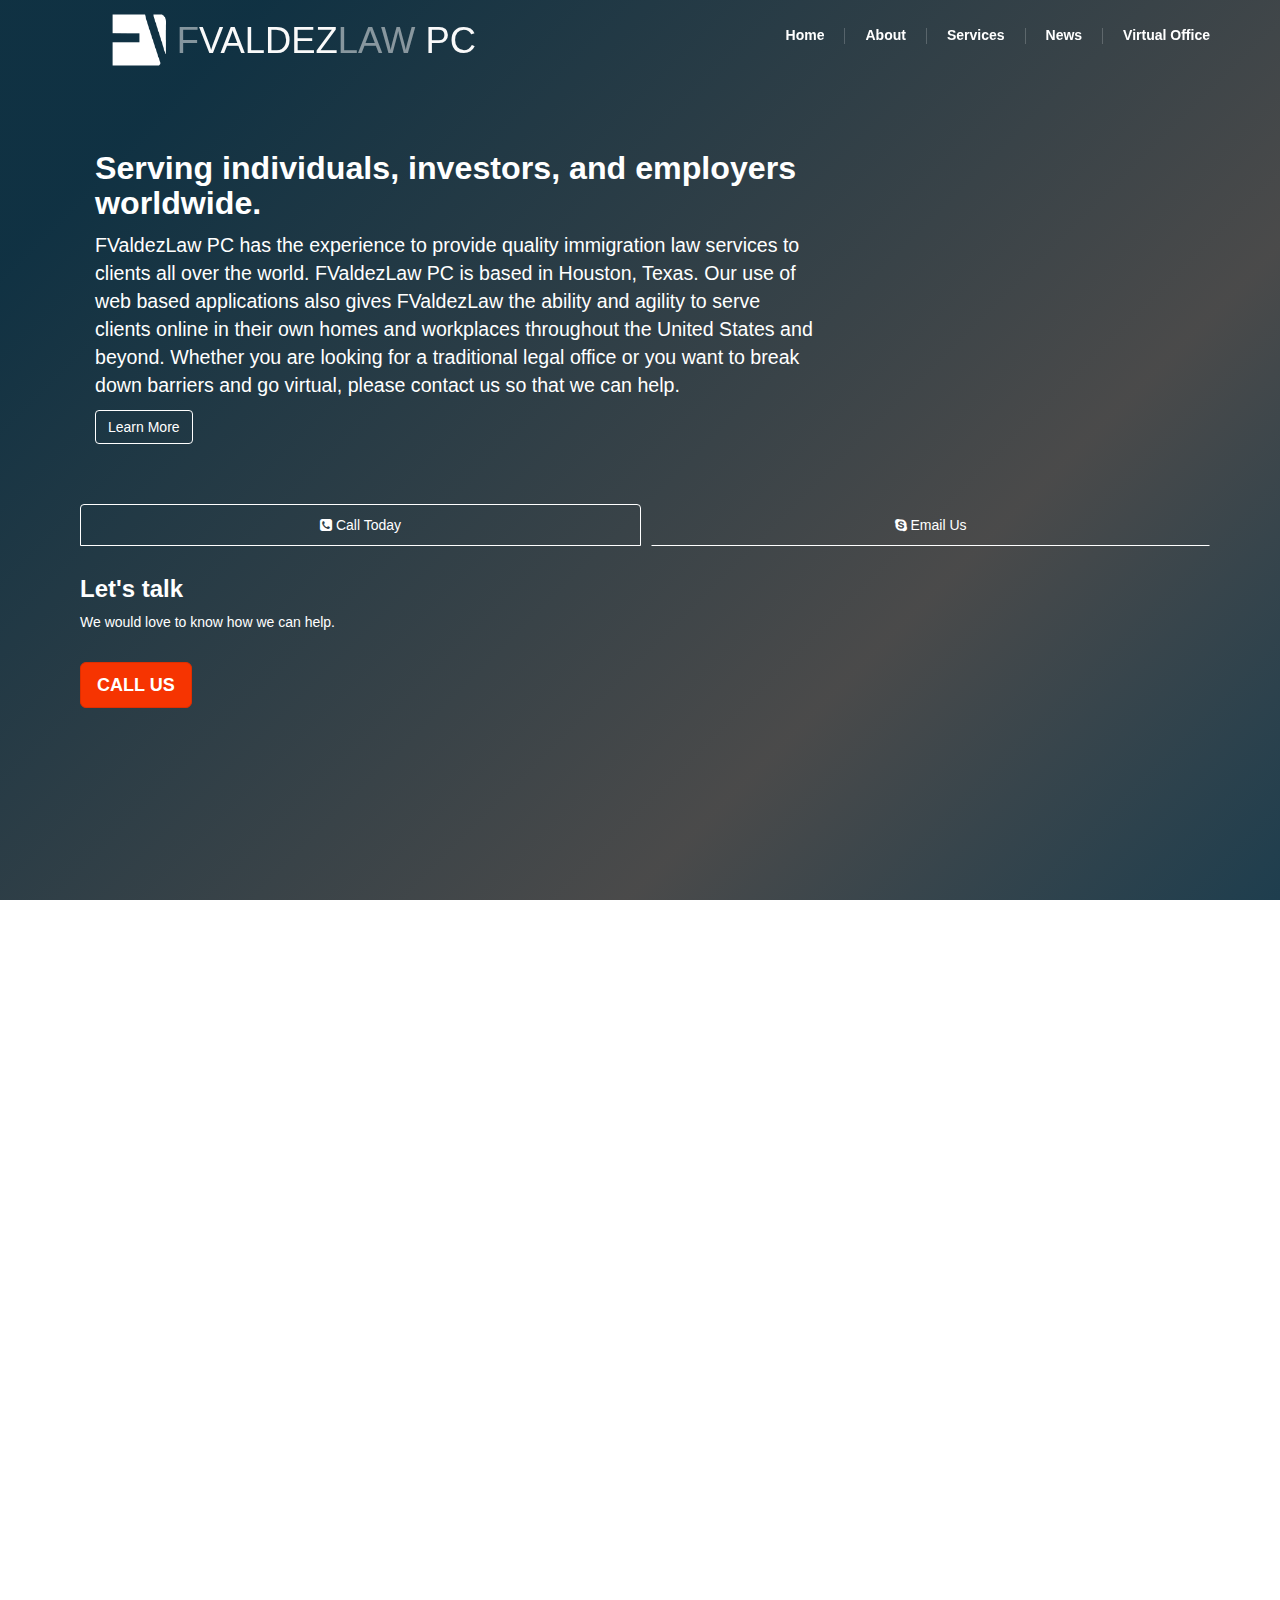
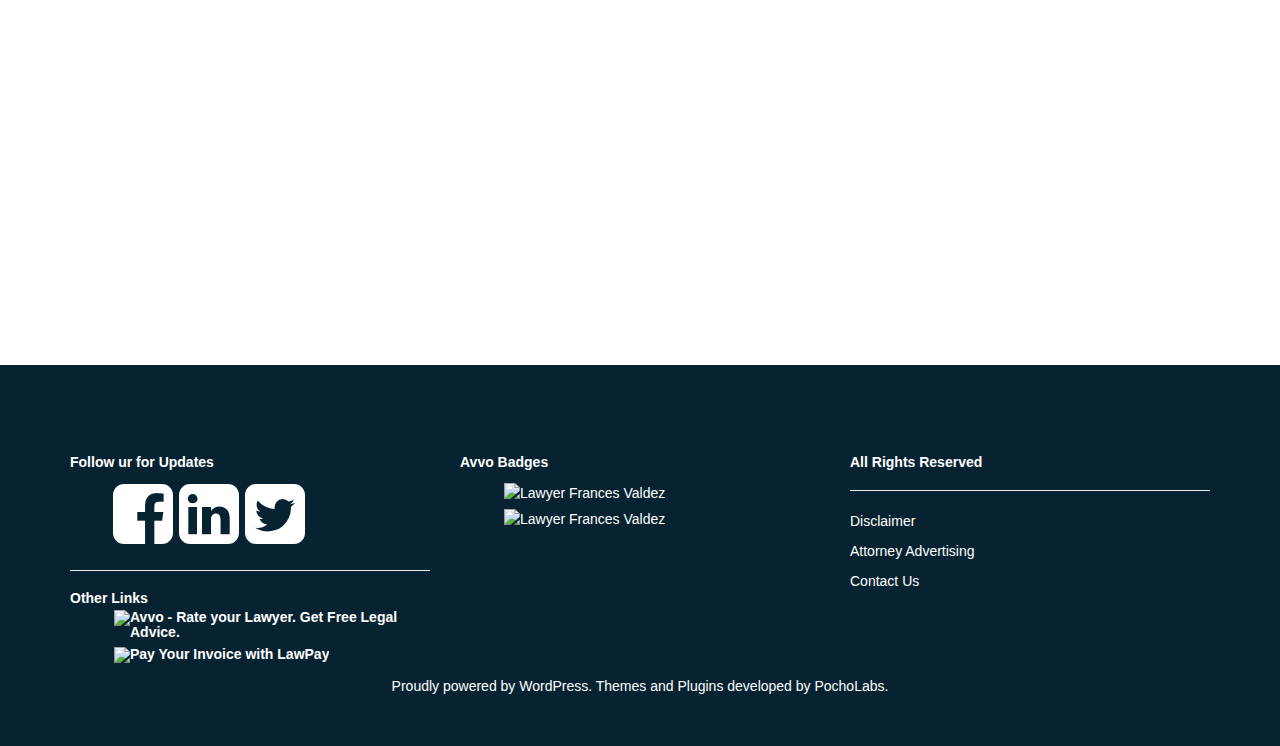
==== commit fc0aa3ae: "Add parallax to header" ====
--- a/index.html
+++ b/index.html
@@ -1 +1 @@
-<!DOCTYPE html><html lang="en"><head><title>Fvaldez Law</title><meta name="viewport" content="width=device-width, initial-scale=1"><link rel="stylesheet" href="css/bootstrap.css"><link rel="stylesheet" href="css/font-awesome.css"><link rel="stylesheet" href="css/animate.min.css"><link rel="stylesheet" href="css/owl.carousel.css"><link rel="stylesheet" href="css/owl.transitions.css"><link rel="stylesheet" href="css/owl.theme.css"><link rel="stylesheet" href="main.css"></head><body><div style="background:url('http://s20.postimg.org/ayzi2c3ct/hero.jpg');background-repeat: no-repeat;background-position: center;background-size: cover;" class="feature-bg"><div style="padding-top:50px;" class="feature-gradient container-fluid"><div class="container"><div class="row"><div style="padding-left: 0px; padding-right: 0px;" class="col-md-12"><nav role="navigation" class="navbar navbar-default navbar-fixed-top"><div class="container"><div class="row"><div id="masthead" class="col-md-5 col-sm-12 col-xs-7"><div class="logo-area"><img src="img/logo-fvaldez.png" alt="" class="img-responsive hidden-xs home"><p class="text-center header-logo-text"><span class="t-fade">F</span><span class="t-white">VALDEZ</span><span class="t-fade">LAW</span><span class="t-white hidden-xs"> PC</span></p></div></div><div class="col-md-7 col-sm-12 col-xs-5"><div class="navbar-header"><button type="button" data-toggle="collapse" data-target="#bs-example-navbar-collapse-1" class="navbar-toggle"><span class="sr-only">Toggle navigation</span><span class="icon-bar"></span><span class="icon-bar"></span><span class="icon-bar"></span></button></div><div id="bs-example-navbar-collapse-1" class="collapse navbar-collapse navbar-right"><ul class="nav navbar-nav home-nav"><li><a href="/wireframe-fvaldezlaw/">Home</a></li><li class="separator hidden-xs"></li><li><a href="/wireframe-fvaldezlaw/about.html">About</a></li><li class="separator hidden-xs"></li><li><a href="/wireframe-fvaldezlaw/services.html">Services</a></li><li class="separator hidden-xs"></li><li><a href="/wireframe-fvaldezlaw/news.html">News</a></li><li class="separator hidden-xs"></li><li><a href="/wireframe-fvaldezlaw/virtual.html">Virtual Office</a></li></ul></div></div></div></div></nav></div></div></div><div class="container no-padding"><div id="homejb"><h2 class="wow animated fadeInUp">Serving individuals, investors, and employers worldwide. </h2><p class="wow animated fadeInUp">FValdezLaw PC has the experience to provide quality  immigration law services to clients all over the world.  FValdezLaw PC is based in Houston, Texas.  Our use of web based applications also gives FValdezLaw the ability and agility to serve clients  online in their own homes and workplaces throughout the United States and beyond.  Whether you are looking for a traditional legal office or you want to break down barriers and go virtual, please contact us so that we can help.  </p><a href="#solutions" role="button" class="btn btn-secondary scroll-link wow animated fadeInUp">Learn More</a></div></div><div class="container home-contact"><div class="row"><div class="col-lg-12 col-md-12 wow animated fadeInUp"><ul role="tablist" class="nav nav-tabs nav-justified"><li role="presentation" class="active"><a data-toggle="tab" href="#sec1" role="tab" aria-controls="#sec1"><i class="fa fa-phone-square"></i> Call Today</a></li><li role="presentation"><a data-toggle="tab" href="#sec2" role="tab" aria-controls="#sec2"><i class="fa fa-skype"></i> Email Us</a></li></ul><div class="tab-content"><div id="sec1" role="tab-panel" class="tab-pane fade in active"><div class="row"><div class="col-sm-9"><h3>Let's talk</h3><p>We would love to know how we can help.</p><a href="#" target="_blank" class="btn btn-cta btn-lg contact-btn">Call Us</a></div><div class="col-sm-3"><img src="http://placehold.it/250x250" alt=""></div></div></div><div id="sec2" role="tab-panel" class="tab-pane fade"><div class="row"><div class="col-sm-9"><h3>Let's start over email</h3><p>Talking to us is very easy. Let's start a conversation over email.</p><a href="mailto:test@test.com" target="_blank" class="btn btn-cta btn-lg contact-btn">Email Us</a></div><div class="col-sm-3"><img src="http://placehold.it/250x250" alt=""></div></div></div></div></div></div></div></div></div></body></html><div class="section"><div class="content"><div id="solutions" class="container wow animated fadeInUp"><div class="row"><div class="col-lg-12"><h2 class="text-center">Solutions For:</h2></div><div class="col-md-3"><a type="button" data-toggle="modal" data-target="#modal1"><div style="background:url('http://s20.postimg.org/g7pxmgwe5/16248851160_87d8572f80_z.jpg')" class="service wow"><div class="service-box"><h3>Employers</h3></div></div></a></div><div class="col-md-3"><a type="button" data-toggle="modal" data-target="#modal2"><div style="background:url('http://s20.postimg.org/5m62agq2l/6881485010_da66a9b933_z.jpg')" class="service wow"><div class="service-box"><h3>Investors &amp; Startups</h3></div></div></a></div><div class="col-md-3"><a type="button" data-toggle="modal" data-target="#modal3"><div style="background:url('http://s20.postimg.org/irlkgkjy5/artists_558260_640.jpg')" class="service wow"><div class="service-box"><h3>Artists</h3></div></div></a></div><div class="col-md-3"><a type="button" data-toggle="modal" data-target="#modal4"><div style="background:url('http://s20.postimg.org/vke9u8kxp/family_730320_640.jpg')" class="service wow"><div class="service-box"><h3>Family</h3></div></div></a></div><div class="col-md-3"><a type="button" data-toggle="modal" data-target="#modal5"><div style="background:url('http://s20.postimg.org/c3tk7pptp/Waiver_Forms.jpg')" class="service wow"><div class="service-box"><h3>Waivers</h3></div></div></a></div><div class="col-md-3"><a type="button" data-toggle="modal" data-target="#modal6"><div style="background:url('http://s20.postimg.org/76fzmlnul/courtroom.jpg')" class="service wow"><div class="service-box"><h3>Immigration Court/Detention</h3></div></div></a></div><div class="col-md-3"><a type="button" data-toggle="modal" data-target="#modal7"><div style="background:url('http://s20.postimg.org/y83q4ldz1/Obama_signing_Kagan_s_commission.jpg')" class="service"><div class="service-box"><h3>Executive Action</h3></div></div></a></div><div class="col-md-3"><a type="button" data-toggle="modal" data-target="#modal8"><div style="background:url('http://s20.postimg.org/tkxo2tqm5/5021872334_0d2b372091_o.jpg')" class="service"><div class="service-box"><h3>Citizenship</h3></div></div></a></div></div></div></div></div><div data-image-src="img/footer_lodyas2.png" data-parallax="scroll" class="section parallax-window"><div class="content"><div class="container wow animated fadeInUp c2a"><h2>Call to Action</h2><p>Lorem ipsum dolor sit amet, consectetur adipisicing elit. Tempora quidem reprehenderit laborum, quas tempore, in fugiat consectetur blanditiis quibusdam odio, quis possimus iusto assumenda velit. Inventore animi hic nam vitae, velit sed minus repellendus ducimus sequi adipisci. Est, deleniti, ab?</p><a href="#" target="_blank" class="btn btn-success btn-lg">Take Action</a></div></div></div><div class="section"><div class="content"><div class="container wow animated fadeInUp"><h2>Latest Tweets</h2><div id="twitter-fetch" class="simple-slider"></div></div></div></div><div id="modal1" role="dialog" class="modal fade"><div class="modal-dialog"><div class="modal-content"><div class="modal-header"><button type="button" data-dismiss="modal" class="close">&times;</button></div><div class="modal-body"><h1>Employers</h1><ul class="modal-toc"><li><strong>Temporary Work Visas</strong></li><li><a href="#h-1b">H-1B Visa (Specialty Occupation) </a></li><li><a href="#h-1b1">H-1B1 Visa (Chileans and Singaporeans)</a></li><li><a href="#h-2a">H-2A Visa (Temporary Agricultural Workers)</a></li><li><a href="#h-2b">H-2B Visa (Temporary Non-Agricultural Workers)</a></li><li><a href="#h-3">H-3 Visa (Nonimmigrant Trainee or Special Education Exchange Visitor)</a></li><li><a href="#l-1">L-1 Visa (Intracompany Transferee)</a></li><li><a href="#o-1">O-1 Visa (Individuals with Extraordinary Ability or Achievement) </a></li><li><a href="#o-2">O-2 Visa</a></li><li><a href="#p-1">P-1 Visa  (Internationally Recognized Athletes and Entertainers)</a></li><li><a href="#p-2">P-2 Visa (Artists Performing Under a Reciprocal Exchange Program)</a></li><li><a href="#p-3">P-3 Visa  (Artists Part of a Culturally Unique Program)</a></li><li><a href="#r-1">R-1 Visa (Religious Workers)</a></li><li><a href="#tn">TN Visa (NAFTA Professionals)</a></li><li><a href="#c-1">C-1 Visa</a></li><li><a href="#c-2">C-2 Visa</a></li><li><a href="#c-3">C-3 Visa</a></li><li><a href="#d-1">D-1 Visa</a></li><li><a href="#d-2">D-2 Visa</a></li><li><a href="#i">I-Visa</a></li><hr><li><strong>Employment-Based Permanent Visas</strong></li><li><a href="#eb-1">EB-1 Priority Workers</a></li><li><a href="#eb-2">EB-2 Professionals</a></li><li><a href="#eb-3">EB-3 Skilled or Professional Workers</a></li><li><a href="#eb-4">EB-4 Special Immigrants</a></li><li><a href="#eb-5">EB-5 Immigrant Investors Visas</a></li></ul><hr><h3>Temporary Work Visas:</h3><h3 id="h-1b">H-1B Visa (Specialty Occupation) </h3><p>Foreign nationals interested in pursuing temporary work in a specialty occupation in the U.S. may apply for an H-1B visa.  The H-1B visa is quite popular as it is a logical first step toward permanent immigration in the U.S.</p><p>To qualify for H-1B classification, the foreign national must possess a bachelor’s degree from a U.S. university or an equivalent and be sponsored by a U.S. employer.  The job must qualify as a specialty occupation, such as an accountant, architect, engineer, etc.</p><p>Spouses and unmarried children under age 21 are allowed to accompany or join the H-1B worker, in H-4 dependents status. <strong>Certain H-4 dependent spouses can now apply</strong> for a work permit. Spouses and children are permitted to attend school while in H-4 status.</p><p>The laws regarding the H-1B visas change rapidly from year to year.  Our office provides up to date developments on changes in federal regulations affecting the H-1B visa category.  Please feel free to contact us for current updates.</p><p>Please <a href="#">contact FValdezLaw PC</a> if you have any questions or want assistance with an H1-B visa. </p><h3 id="h-1b1">H-1B1 Visa (Chileans and Singaporeans)</h3><p>The H-1B1 visa is similar to the H-1B in most respects but is reserved for foreign nationals of Chile and Singapore.  This new category was created as a result of the Free Trade Agreements between the U.S. and Chile and between the U.S. and Singapore.</p><p>To qualify for H-1B1 classification, the Chilean or Singaporean national must possess a bachelor’s degree from a U.S. university or an equivalent and be sponsored by a U.S. employer.</p><p>Spouses and unmarried children under age 21 are allowed to accompany or join the H-1B worker, in H-4 dependent status.   Spouses and children are permitted to attend school while in H-4 status.</p><p>Please <a href="#">contact FValdezLaw PC</a> if you have any questions or want assistance with an H1-B visa. </p><h3 id="h-2a">H-2A Visa (Temporary Agricultural Workers)</h3><p>The H-2A visa allows foreign nationals to enter the U.S. for up to a year to perform agricultural labor or services that are temporary or seasonal where there is a shortage of U.S. workers.  This visa is reserved for foreign nationals from certain countries.  Part of the requirements of the H-2A visa requires a U.S. employer submit a temporary labor certification to the Department of Labor demonstrating a shortage of U.S. workers.</p><p>p Spouses and unmarried children under age 21 are allowed to accompany or join the H-2A worker, in H-4 dependent status. However, they cannot work unless they independently qualify for a work visa.  Spouses and children are permitted to attend school while in H-4 status.</p><p>Please <a href="#">contact FValdezLaw PC</a> if you have any questions or want assistance with an H1-B visa. </p><h3 id="h-2b">H-2B Visa (Temporary Non-Agricultural Workers)</h3><p>The H-2B visa is reserved for individuals who will be performing temporary nonagricultural services or labor. The U.S. employer's need for the service or labor should be a one-time occurrence, a seasonal need, a peak-load need or an intermittent need.  Similar to the H-2A visa, the H-2B visa also requires a U.S. employer to submit a temporary labor certification to the Department of Labor demonstrating a shortage of U.S. workers.</p><p>Spouses and unmarried children under age 21 are allowed to accompany or join the H-2B worker, in H-4 dependent status. However, they cannot work unless they independently qualify for a work visa. Spouses and children are permitted to attend school while in H-4 status.</p><p>Please <a href="#">contact FValdezLaw PC</a> if you have any questions or want assistance with an H1-B visa. </p><h3 id="h-3">H-3 Visa (Nonimmigrant Trainee or Special Education Exchange Visitor)</h3><p>The H-3 visa allows foreign nationals to receive training in the U.S. in almost any discipline that is not currently available in their native country.  However, this training excludes graduate and medical training, which is reserved under the J-1 visa category.</p><p>Foreign nationals may also enter in H-3 status to benefit from special education training that helps children with disabilities (physical, emotional or mental).</p><p>Training in the H-3 category should be structured and provide foreign nationals with the skills to succeed in that discipline once training is completed.</p><p>Spouses and unmarried children under age 21 are allowed to accompany or join the H-3 worker, in H-4 dependent status. However, they cannot work unless they independently qualify for a work visa. Spouses and children are permitted to attend school while in H-4 status.</p><p>Please <a href="#">contact FValdezLaw PC</a> if you have any questions or want assistance with an H1-B visa. </p><h3 id="l-1">L-1 Visa (Intracompany Transferee)</h3><p>The L-1 visa, commonly referred to as the “intra-company transferee,” allows international companies with an office, subsidiary, or affiliated branch in the U.S. to sponsor its foreign employees to temporarily work in the U.S.</p><p>Sponsoring employers must have an established U.S. office, subsidiary, or affiliated branch, or have completed plans to establish one, in order to sponsor an L-1 worker.  Sponsoring employers should be prepared to provide documentation demonstrating its financial solvency.</p><p>Additionally, to qualify for an L-1 visa, the foreign national must also have worked for the company abroad for at least one full year within the last three years prior to applying, in either an executive or managerial position (L-1A visa) or a position with special knowledge (L-1B visa).</p><p>Spouses and unmarried children under age 21 are allowed to accompany or join an L-1 worker in the U.S., in L-2 dependent status. Spouses may seek work authorization from USCIS upon entry in L-2 status by applying for an employment authorization document.  Spouses and children may also attend school. Accompanying domestic workers (maids or nannies) may also be eligible for a B-1 visa with work authorization from USCIS.</p><p>L-1 visas have increasingly received higher scrutiny from USCIS in the past years.  Our office provides up to date developments on changes in federal regulations affecting the L-1 visa category.  </p><p>Please <a href="#">contact FValdezLaw PC</a> if you have any questions or want assistance with an H1-B visa. </p><h3 id="o-1">O-1 Visa (Individuals with Extraordinary Ability or Achievement) </h3><p>The O-1 visa allows foreign nationals who have extraordinary abilities or achievements in their respective fields of endeavor to enter the U.S. on a temporary basis to work in that field.  This includes extraordinary ability in the sciences, arts, education, business, athletics and extraordinary achievements in the motion picture or television industry.</p><p>Sponsoring employers must provide documentation to USCIS of concrete itineraries, events, and/or projects in which the O-1 worker will participate along with consultations from relevant trade or union organizations.</p><p>Also, to qualify for an O-1 visa, foreign nationals must demonstrate they are amongst the elite of their profession by providing documentation such as national or international awards, proof of having judged the work of others, publications, media articles discussing the individual and/or their achievements, box office receipts, and much more.</p><p>Spouses and unmarried children under age 21 are allowed to accompany or join the O-1 worker, in O-3 dependent status. However, they cannot work unless they independently qualify for a work visa. Spouses and children are permitted to attend school while in O-3 status.</p><p>The O-1 visa is one of the most complex visas of all the temporary, nonimmigrant work visa categories. Please <a href="#">contact FValdezLaw PC</a> if you have any questions or want assistance with an H1-B visa. </p><h3 id="o-2">O-2 Visa</h3><p>Support personnel of O-1 visa holders in the fields of athletics, entertainment, motion picture and television production may request an O-2 visa to work in the U.S. temporarily. This status is not applicable to personnel in the sciences, business or education.</p><p>Spouses and unmarried children under age 21 are allowed to accompany or join the O-2 worker, in O-3 dependent status. However, they cannot work unless they independently qualify for a work visa. Spouses and children are permitted to attend school while in O-3 status.</p><p>Please <a href="#">contact FValdezLaw PC</a> if you have any questions or want assistance with an H1-B visa. </p><h3 id="p-1">P-1 Visa  (Internationally Recognized Athletes and Entertainers)</h3><p>The P-1 visa permits entertainers and athletes to enter the U.S. on a temporary basis to perform and/or compete.  Athletes who have an outstanding record of achievement may apply for a P-1A visa either individually, or as part of an internationally recognized athletic team, in order to compete in the U.S.</p><p>Meanwhile, entertainment groups with an outstanding international reputation must apply as a group for P-1B visa since individual P-1B visas are not issued.  Entertainment groups must also demonstrate that at least 75% of its members have had a substantial and sustained participation in the group for at least one year.</p><p>Spouses and unmarried children under age 21 are allowed to accompany or join a P-1 worker in the U.S., in P-4 dependent status. Spouses and children are not permitted to work but they may attend school. Accompanying domestic workers (maids or nannies) may also be eligible for a B-1 visa with work authorization from USCIS.</p><p>Please <a href="#">contact FValdezLaw PC</a> if you have any questions or want assistance with an H1-B visa. </p><h3 id="p-2">P-2 Visa (Artists Performing Under a Reciprocal Exchange Program)</h3><p>The P-2 visa allows international artists and athletes to enter the U.S. on a temporary basis as part of a reciprocal cultural exchange program.  This usually involves one U.S. organization abroad and one international organization in the U.S. as part of that exchange.</p><p>Spouses and unmarried children under age 21 are allowed to accompany or join a P-2 worker in the U.S., in P-4 dependent status. Spouses and children are not permitted to work but they may attend school. Accompanying domestic workers (maids or nannies) may also be eligible for a B-1 visa with work authorization from USCIS.</p><p>Please <a href="#">contact FValdezLaw PC</a> if you have any questions or want assistance with an H1-B visa. </p><h3 id="p-3">P-3 Visa  (Artists Part of a Culturally Unique Program)</h3><p>The P-3 visa allows artists or entertainers, individually or as a group, to come to the U.S. to develop, interpret, represent, coach or teach culturally unique programs.  These programs usually involve traditional, ethnic, folk, cultural, musical, theatrical, artistic elements that are performed or presented to students or audiences.</p><p>Spouses and unmarried children under age 21 are allowed to accompany or join a P-3 worker in the U.S., in P-4 dependent status. Spouses and children are not permitted to work but they may attend school.</p><p>Please <a href="#">contact FValdezLaw PC</a> if you have any questions or want assistance with an H1-B visa. </p><h3 id="r-1">R-1 Visa (Religious Workers)</h3><p>R-1 visas allow clergy and religious workers to enter the U.S. to further their religious mission(s). A religious vocation is defined as a calling to religious life, shown by a demonstration of a lifelong commitment such as taking vows.  Liturgical workers, religious instructors or cantors, catechists, workers in religious hospitals, missionaries, religious translators, religious broadcasters, ministers, nuns, monks, and religious brothers and sisters are all examples of religious workers.</p><p>Spouses and unmarried children under age 21 are allowed to accompany or join an R-1 religious worker in the U.S., in R-2 dependent status. Spouses and children are not permitted to work but they may attend school.</p><p>Please <a href="#">contact FValdezLaw PC</a> if you have any questions or want assistance with an H1-B visa. </p><h3 id="tn">TN Visa (NAFTA Professionals)</h3><p>The TN visa allows Canadians or Mexicans to enter the U.S. to engage in professional work on a temporary basis pursuant to the North American Free Trade Agreement (NAFTA).</p><p>The job offer must be made by a U.S. employer and be classified as a professional occupation as defined in the NAFTA Treaty.  The foreign national must also possess the necessary education and/or training for that particular job classification.</p><p>Spouses and unmarried children under age 21 are allowed to accompany or join a TN worker in the U.S., in TD dependent status. Spouses and children are not permitted to work but they may attend school.</p><p>There are multiple methods of applying for a TN visa. Please <a href="#">contact FValdezLaw PC</a> if you have any questions or want assistance with an H1-B visa. </p><h2>Transit and Media Visas</h2><h3 id="c-1">C-1 Visa</h3><p>The C-1 visa, also known as the transit visa, enables foreign nationals with layovers in the U.S. to leave the airport and visit family or friends, tour and shop during long layovers. Transit visa travelers are required to leave the U.S. on their departing flight. Group travelers or families should ensure that each individual in the group has their own C-1 visa.</p><p>Please <a href="#">contact FValdezLaw PC</a> if you have any questions or want assistance with an H1-B visa. </p><h3 id="c-2">C-2 Visa</h3><p>Individuals on official business with the United Nations traveling to the United Nations headquarters in New York may enter the U.S. in C-2 status.  The visa is issued for a short duration and allows C-2 travelers the ability to leave the airport during layovers in order to visit family or friends, tour or shop in the U.S. Group travelers or families should ensure that each individual in their group has their own C-2 visa.</p><p>Please <a href="#">contact FValdezLaw PC</a> if you have any questions or want assistance with an H1-B visa. </p><h3 id="c-3">C-3 Visa</h3><p>Foreign government officials on official business traveling through the U.S. may enter in C-3 status.  The visa is issued for a short duration and allows C-3 travelers the ability to leave the airport during layovers in order to visit family or friends, tour or shop in the U.S. Group travelers or families should ensure that each individual in their group has their own C-3 visa.</p><p>Please <a href="#">contact FValdezLaw PC</a> if you have any questions or want assistance with an H1-B visa. </p><h3 id="d-1">D-1 Visa</h3><p>The D-1 visa allows foreign nationals who are serving aboard a vessel or aircraft, as part of its normal operations, to enter the U.S. during a stop in the U.S.  The vessel or aircraft’s home port must be in the U.S.  Crewman of these vessels or aircrafts may include pilots, flight attendants, stewards, technicians, musicians, chefs, etc.  Fishing activities are not permitted on a D-1 visa. Each crewman may obtain an individual D-1 visa or be part of a group visa.</p><p>Please <a href="#">contact FValdezLaw PC</a> if you have any questions or want assistance with an H1-B visa. </p><h3 id="d-2">D-2 Visa</h3><p>The D-2 visa allows foreign nationals who are serving aboard a vessel for fishing activities, as part of its normal operations, to enter the U.S. during a stop in the U.S.  The vessel or aircraft’s home port must be in the U.S. and have plans to land in and depart from Guam as a part of its normal operations.  Crewman of these vessels may include captains, stewards, technicians, musicians, chefs, etc. Each crewman may obtain an individual D-2 visa or be part of a group visa.</p><p>Please <a href="#">contact FValdezLaw PC</a> if you have any questions or want assistance with an H1-B visa. </p><h3 id="i">I-Visa</h3><p>The I visa enables foreign media representatives engaging in their profession on behalf of foreign media companies (or U.S. subsidiaries of foreign media companies) to work temporarily in the U.S.  This visa is employer-specific, which means the foreign media representative may only work for the foreign media company that has sponsored their visa.  Examples of foreign media representatives include reporters, freelance journalists and film crew members.  Mainstream entertainment filmmakers are not eligible for this visa category.</p><p>The I visa allows the foreign media representative to attend school but full course study programs are not permitted. Spouses and children may accompany or join in either B-2 visitor status or under the Visa Waiver Program but are not permitted to attend school.</p><p>Please <a href="#">contact FValdezLaw PC</a> if you have any questions or want assistance with an H1-B visa. </p><h2>Employment-Based Permanent Visas</h2><p>One of the most widely used methods to obtain legal permanent residence in the U.S. is through an employment-based immigrant visa petition, which allows for five classifications commonly referred to as preferences.</p><ul><li>EB-1, First Preference, Priority Workers</li><li>EB-2, Second Preference, Professionals with Advanced Degrees or Persons with Exceptional Ability</li><li>EB-3, Third Preference, Skilled or Professional Workers</li><li>EB-4, Fourth Preference, Special Immigrants</li><li>EB-5, Fifth Preference, Immigrant Investors</li></ul><h3 id="eb-1">EB-1 Priority Workers</h3><p>The EB-1 classification allows three different types of workers the U.S. government considers to be in high demand to petition for an immigrant visa.  Labor certifications (also known as PERM applications) from the U.S. Department of Labor are not required to be filed for petitions under the first preference categories.  Immigrant visa are issued to these workers in higher priority than any of the other preference categories.  Once an immigrant visa is issued, these workers may apply for permanent legal residence in the U.S.  The three different types of workers include:</p><h4>Extraordinary Ability Individuals</h4><p>These individuals must demonstrate that they have achieved a level of sustained national or international acclaim in the field of the arts, athletics, business, education or the sciences. Successful petitions must include extensive documentation of the individual’s achievements in their field of endeavor and satisfaction of three out of ten of the criteria, which includes documentation showing national or international awards, proof of having judged the work of others, publications, media articles discussing the individual and/or their achievements, box office receipts and much more.</p><h4>Outstanding Professors or Researchers</h4><p>These individuals must demonstrate that they have outstanding achievements in their academic field with a minimum of three years of experience in academia.  They must also demonstrate that they are pursuing their field of endeavor in the U.S. in a tenured-track teaching or research position.  Successful petitions must include extensive documentation of the individual’s achievements in their field of endeavor and satisfaction of two of the six criteria, which includes documentation showing national or international awards, proof of having judged the work of others, publications and much more. </p><h4>Managers and Executives of Multinational Businesses</h4><p>These individuals must have been employed abroad for at least one year in the past three years by the company sponsoring their immigrant visa petition.  These individuals must continue to be employed in the U.S. in the same or similar managerial or executive capacity by the same company, its affiliate or subsidiary.</p><p>Because these workers receive the highest priority from USCIS, qualifying for this category requires submitting extensive documentation.</p><p>Please <a href="#">contact FValdezLaw PC</a> if you have any questions or want assistance with an EB-1 visa. </p><h3 id="eb-2">EB-2 Professionals</h3><p>The EB-2 classification enables a majority of foreign workers in the U.S. to apply for immigrant visas.  Similar to the EB-1 classification, the EB-2 classification is also broken up into different types of workers.  However, labor certifications, also known as PERM applications, must first be submitted to and certified by the U.S. Department of Labor before USCIS will issue an immigrant visa, unless the labor certification requirement has been waived.</p><h4>Professionals with Advanced Degrees</h4><p>Individuals must possess an advanced degree or its equivalent (baccalaureate degree and five years of work experienced in the field) and the offer of employment must require an advanced degree.</p><h4>Exceptional Ability in the Sciences, Arts or Business</h4><p>Individuals must demonstrate that they have exceptional ability in the arts, business or science.  Successful petitions must include extensive documentation of the individual’s exceptional ability in their field of endeavor and satisfaction of at least three of the listed criteria, including ten years of experience in the field, professional certification or licensure, high remuneration, membership in professional associations, recognition for achievements, and more.</p><h4>Professionals Seeking a National Interest Waiver</h4><p>Aliens who possess an advanced degree and currently working in a field that has a substantial national interest to the U.S. may request a waiver of the labor certification (PERM application) and directly file a petition for an immigrant visa.</p><p>Qualifying for these categories requires submitting extensive documentation in addition to preparing a labor certification (PERM).  Please contact our office to see if you qualify under this category and how we may assist you.</p><p>Please <a href="#">contact FValdezLaw PC</a> if you have any questions or want assistance with an EB-2 visa. </p><h3 id="eb-3">EB-3 Skilled or Professional Workers</h3><p>The EB-3 classification enables foreign workers in the U.S. to apply for immigrant visas.  Similar to the EB-2 classification, labor certifications, currently known as PERM applications, must first be submitted to and certified by the U.S. Department of Labor before USCIS will issue an immigrant visa.</p><h4>Skilled Workers</h4><p>Skilled workers must possess at least two years of job experience or training in their field of expertise and a U.S. job offer is required.</p><h4>Professionals with a Bachelor’s Degree</h4><p>Professionals performing in a professional occupation must possess a bachelor’s degree, or its foreign equivalent.  The occupation must typically require a bachelor’s degree and the foreign national must have a U.S. job offer.</p><h4>Other Workers</h4><p>Foreign nationals who possess less than two years of training and work experience must have a U.S. job offer.</p><p>Qualifying for these categories requires submitting extensive documentation in addition to preparing a labor certification (PERM) to the U.S. Department of Labor.</p><p>Please <a href="#">contact FValdezLaw PC</a> if you have any questions or want assistance with an EB-3 visa. </p><h3 id="eb-4">EB-4 Special Immigrants</h3><p>The EB-4 classification enables special groups of foreign nationals to permanently work and live in the U.S.  These groups include religious workers and former overseas employees.</p><h4>Religious Workers</h4><p>Individuals must have been a paid member of a bona fide nonprofit, religious organization in the U.S. for the immediate two years before petitioning for an immigrant visa.  The individual must also intend to continue to carry out their religious vocation.</p><h4>Other Special Immigrants</h4><p>The list of special immigrants groups include media broadcasters, Iraqi/Afghan translators, Iraqis who have assisted the U.S., international organization employees, physicians licensed to practice in the U.S. since 1978 in H or J status, members of the Armed Forces, employees of the Panama Canal Zone, and retirees of the NATO-6 and their spouses and children.</p><p>The list of special immigrants and qualifications are unique to this fourth preference category.  Please contact our office to see if you qualify under any of these categories and how we may assist you.</p><h3 id="eb-5">EB-5 Immigrant Investors Visas</h3><p>The EB-5 investor visa allows individuals who are interested in investing a substantial amount in a U.S. based enterprise or business to seek permanent residence in the U.S.  Accompanying spouses and children are permitted to immigrate with the primary investor individual.</p><p>The EB-5 investment visa must be made for a new business or enterprise that is for profit.  The investor must be actively involved in the operations of the business.  Capital investments must be at least $1 million (or $500,000 in certain designated areas through approved regional centers) which can be in cash, equipment, inventory, etc.  The business must directly create at least 10 new jobs for U.S. workers (or indirectly create 10 new jobs if approved through a regional center) within two years of the investment.</p><p>Permanent residence based on EB-5 investments is granted by USCIS on a two-year conditional basis.  After the two-year period is over, the EB-5 investor must demonstrate that all conditions continue to be met in order for conditional residence to be removed.</p><p>EB-5 investment visas are highly complex.</p><p>Please <a href="#">contact FValdezLaw PC</a> if you have any questions or want assistance with an EB-5 visa. </p></div><div class="modal-footer"><button type="button" data-dismiss="modal" class="btn btn-default">Close</button></div></div></div></div><div id="modal2" role="dialog" class="modal fade"><div class="modal-dialog"><div class="modal-content"><div class="modal-header"><button type="button" data-dismiss="modal" class="close">&times;</button></div><div class="modal-body"><h1>Investors and Startups</h1><ul class="modal-toc"><li></li><a href="#e-1">E-1 Visa (Treaty Traders)</a><li></li><a href="#e-2">E-2 Visa  (Treaty Investors)</a><li></li><a href="#e-3">E-3 Visa (Certain Specialty Occupation Professionals from Australia)</a><li><strong>Employment-Based Permanent Visas</strong></li><li></li><a href="#2-eb-1">EB-1 Priority Workers</a><li></li><a href="#2-eb-2">EB-2 Professionals</a><li></li><a href="#2-eb-3">EB-3 Skilled or Professional Workers</a><li></li><a href="#2-eb-4">EB-4 Special Immigrants</a><li></li><a href="#2-eb-5">EB-5 Immigrant Investors Visas</a></ul><hr><h3 id="e-1">E-1 Visa (Treaty Traders)</h3><p>U.S. immigration policy supports investors and foreign commerce in a variety of ways. The E-1 visa is one method for ensuring healthy commerce through international trade. The E-1 Visa is issued to individuals known as 'treaty traders,' defined as a national of a country with which the U.S. maintains a treaty of commerce and navigation.  E-1 treaty traders enter the U.S. to carry on substantial trade and principal trade between the U.S. and their home country.</p><p>Spouses and unmarried children under age 21 are allowed to accompany or join an E-1 worker in the U.S., in E dependent status. Spouses may seek work authorization from USCIS upon entry in E dependent status by applying for an employment authorization document.  Spouses and children may also attend school.</p><p>Employees of treaty companies may also qualify for an E-1 visa.</p><p>Please <a href="#">contact FValdezLaw PC</a> if you have any questions or want assistance with an E-1 visa. </p><h3 id="e-2">E-2 Visa  (Treaty Investors)</h3><p>The E-2 visa is another visa category furthering U.S. immigration policy to support commerce through investments in U.S. businesses.  The E-2 visa category allows foreign nationals of a treaty country to temporarily live and work in the U.S.  To qualify for an E-2 investment visa, foreign nationals must make a substantial investment in a U.S. business or enterprise.  Investor applicants must also show the investment funds have been legitimately derived and have been or will be subjected to real risk of loss as part of the investment.</p><p>Spouses and unmarried children under age 21 are allowed to accompany or join an E-2 worker in the U.S., in E dependent status. Spouses may seek work authorization from USCIS upon entry in E dependent status by applying for an employment authorization document.  Spouses and children may also attend school.</p><p>Employees of investment companies may also qualify for an E-2 visa.</p><p>Please <a href="#">contact FValdezLaw PC</a> if you have any questions or want assistance with an E-2 visa. </p><h3 id="e-3">E-3 Visa (Certain Specialty Occupation Professionals from Australia)</h3><p>The E-3 visa is similar to the H-1B in most respects but is reserved for foreign nationals of Australia. </p><p>To qualify for E-3 classification, the Australian national must possess a bachelor’s degree from a U.S. university or an equivalent and be sponsored by a U.S. employer.  The job offer must also be a specialty occupation that requires both theoretical and practical knowledge and must require a bachelor’s degree as part of its minimum qualifications.</p><p>Spouses and unmarried children under age 21 are allowed to accompany or join an E-3 worker in the U.S., in E dependent status. Spouses may seek work authorization from USCIS upon entry in E dependent status by applying for an employment authorization document.  Spouses and children may also attend school.</p><p>Please <a href="#">contact FValdezLaw PC</a> if you have any questions or want assistance with an E-3 visa. </p><h2>Employment-Based Permanent Visas</h2><p>One of the most widely used methods to obtain legal permanent residence in the U.S. is through an employment-based immigrant visa petition, which allows for five classifications commonly referred to as preferences.</p><ul><li>EB-1, First Preference, Priority Workers</li><li>EB-2, Second Preference, Professionals with Advanced Degrees or Persons with Exceptional Ability</li><li>EB-3, Third Preference, Skilled or Professional Workers</li><li>EB-4, Fourth Preference, Special Immigrants</li><li>EB-5, Fifth Preference, Immigrant Investors</li></ul><h3 id="eb-1">EB-1 Priority Workers</h3><p>The EB-1 classification allows three different types of workers the U.S. government considers to be in high demand to petition for an immigrant visa.  Labor certifications (also known as PERM applications) from the U.S. Department of Labor are not required to be filed for petitions under the first preference categories.  Immigrant visa are issued to these workers in higher priority than any of the other preference categories.  Once an immigrant visa is issued, these workers may apply for permanent legal residence in the U.S.  The three different types of workers include:</p><h4>Extraordinary Ability Individuals</h4><p>These individuals must demonstrate that they have achieved a level of sustained national or international acclaim in the field of the arts, athletics, business, education or the sciences. Successful petitions must include extensive documentation of the individual’s achievements in their field of endeavor and satisfaction of three out of ten of the criteria, which includes documentation showing national or international awards, proof of having judged the work of others, publications, media articles discussing the individual and/or their achievements, box office receipts and much more.</p><h4>Outstanding Professors or Researchers</h4><p>These individuals must demonstrate that they have outstanding achievements in their academic field with a minimum of three years of experience in academia.  They must also demonstrate that they are pursuing their field of endeavor in the U.S. in a tenured-track teaching or research position.  Successful petitions must include extensive documentation of the individual’s achievements in their field of endeavor and satisfaction of two of the six criteria, which includes documentation showing national or international awards, proof of having judged the work of others, publications and much more. </p><h4>Managers and Executives of Multinational Businesses</h4><p>These individuals must have been employed abroad for at least one year in the past three years by the company sponsoring their immigrant visa petition.  These individuals must continue to be employed in the U.S. in the same or similar managerial or executive capacity by the same company, its affiliate or subsidiary.</p><p>Because these workers receive the highest priority from USCIS, qualifying for this category requires submitting extensive documentation.</p><p>Please <a href="#">contact FValdezLaw PC</a> if you have any questions or want assistance with an EB-1 visa. </p><h3 id="eb-2">EB-2 Professionals</h3><p>The EB-2 classification enables a majority of foreign workers in the U.S. to apply for immigrant visas.  Similar to the EB-1 classification, the EB-2 classification is also broken up into different types of workers.  However, labor certifications, also known as PERM applications, must first be submitted to and certified by the U.S. Department of Labor before USCIS will issue an immigrant visa, unless the labor certification requirement has been waived.</p><h4>Professionals with Advanced Degrees</h4><p>Individuals must possess an advanced degree or its equivalent (baccalaureate degree and five years of work experienced in the field) and the offer of employment must require an advanced degree.</p><h4>Exceptional Ability in the Sciences, Arts or Business</h4><p>Individuals must demonstrate that they have exceptional ability in the arts, business or science.  Successful petitions must include extensive documentation of the individual’s exceptional ability in their field of endeavor and satisfaction of at least three of the listed criteria, including ten years of experience in the field, professional certification or licensure, high remuneration, membership in professional associations, recognition for achievements, and more.</p><h4>Professionals Seeking a National Interest Waiver</h4><p>Aliens who possess an advanced degree and currently working in a field that has a substantial national interest to the U.S. may request a waiver of the labor certification (PERM application) and directly file a petition for an immigrant visa.</p><p>Qualifying for these categories requires submitting extensive documentation in addition to preparing a labor certification (PERM).  Please contact our office to see if you qualify under this category and how we may assist you.</p><p>Please <a href="#">contact FValdezLaw PC</a> if you have any questions or want assistance with an EB-2 visa. </p><h3 id="eb-3">EB-3 Skilled or Professional Workers</h3><p>The EB-3 classification enables foreign workers in the U.S. to apply for immigrant visas.  Similar to the EB-2 classification, labor certifications, currently known as PERM applications, must first be submitted to and certified by the U.S. Department of Labor before USCIS will issue an immigrant visa.</p><h4>Skilled Workers</h4><p>Skilled workers must possess at least two years of job experience or training in their field of expertise and a U.S. job offer is required.</p><h4>Professionals with a Bachelor’s Degree</h4><p>Professionals performing in a professional occupation must possess a bachelor’s degree, or its foreign equivalent.  The occupation must typically require a bachelor’s degree and the foreign national must have a U.S. job offer.</p><h4>Other Workers</h4><p>Foreign nationals who possess less than two years of training and work experience must have a U.S. job offer.</p><p>Qualifying for these categories requires submitting extensive documentation in addition to preparing a labor certification (PERM) to the U.S. Department of Labor.</p><p>Please <a href="#">contact FValdezLaw PC</a> if you have any questions or want assistance with an EB-3 visa. </p><h3 id="eb-4">EB-4 Special Immigrants</h3><p>The EB-4 classification enables special groups of foreign nationals to permanently work and live in the U.S.  These groups include religious workers and former overseas employees.</p><h4>Religious Workers</h4><p>Individuals must have been a paid member of a bona fide nonprofit, religious organization in the U.S. for the immediate two years before petitioning for an immigrant visa.  The individual must also intend to continue to carry out their religious vocation.</p><h4>Other Special Immigrants</h4><p>The list of special immigrants groups include media broadcasters, Iraqi/Afghan translators, Iraqis who have assisted the U.S., international organization employees, physicians licensed to practice in the U.S. since 1978 in H or J status, members of the Armed Forces, employees of the Panama Canal Zone, and retirees of the NATO-6 and their spouses and children.</p><p>The list of special immigrants and qualifications are unique to this fourth preference category.  Please contact our office to see if you qualify under any of these categories and how we may assist you.</p><h3 id="eb-5">EB-5 Immigrant Investors Visas</h3><p>The EB-5 investor visa allows individuals who are interested in investing a substantial amount in a U.S. based enterprise or business to seek permanent residence in the U.S.  Accompanying spouses and children are permitted to immigrate with the primary investor individual.</p><p>The EB-5 investment visa must be made for a new business or enterprise that is for profit.  The investor must be actively involved in the operations of the business.  Capital investments must be at least $1 million (or $500,000 in certain designated areas through approved regional centers) which can be in cash, equipment, inventory, etc.  The business must directly create at least 10 new jobs for U.S. workers (or indirectly create 10 new jobs if approved through a regional center) within two years of the investment.</p><p>Permanent residence based on EB-5 investments is granted by USCIS on a two-year conditional basis.  After the two-year period is over, the EB-5 investor must demonstrate that all conditions continue to be met in order for conditional residence to be removed.</p><p>EB-5 investment visas are highly complex.</p><p>Please <a href="#">contact FValdezLaw PC</a> if you have any questions or want assistance with an EB-5 visa. </p></div><div class="modal-footer"><button type="button" data-dismiss="modal" class="btn btn-default">Close</button></div></div></div></div><div id="modal3" role="dialog" class="modal fade"><div class="modal-dialog"><div class="modal-content"><div class="modal-header"><button type="button" data-dismiss="modal" class="close">&times;</button></div><div class="modal-body"><h2>Artists</h2><ul class="modal-toc"><li></li><a href="#o-1">O-1 Visa (Individuals with Extraordinary Ability or Achievement)</a><li></li><a href="#o-2">O-2 Visa</a><li></li><a href="#2-p-1">P-1 Visa  (Internationally Recognized Athletes and Entertainers)</a><li></li><a href="#2-p-2">P-2 Visa (Artists Performing Under a Reciprocal Exchange Program)</a><li></li><a href="#2-p-3">P-3 Visa  (Artists Part of a Culturally Unique Program)</a><li><strong>Employment-Based Permanent Visas</strong></li><li></li><a href="#3-eb-1">EB-1 Priority Workers</a><li></li><a href="#3-eb-2">EB-2 Professionals</a><li></li><a href="#3-eb-3">EB-3 Skilled or Professional Workers</a><li></li><a href="#3-eb-4">EB-4 Special Immigrants</a><li></li><a href="#3-eb-5">EB-5 Immigrant Investors Visas</a></ul><hr><h3 id="o-1">O-1 Visa (Individuals with Extraordinary Ability or Achievement) </h3><p>The O-1 visa allows foreign nationals who have extraordinary abilities or achievements in their respective fields of endeavor to enter the U.S. on a temporary basis to work in that field.  This includes extraordinary ability in the sciences, arts, education, business, athletics and extraordinary achievements in the motion picture or television industry.</p><p>Sponsoring employers must provide documentation to USCIS of concrete itineraries, events, and/or projects in which the O-1 worker will participate along with consultations from relevant trade or union organizations.</p><p>Also, to qualify for an O-1 visa, foreign nationals must demonstrate they are amongst the elite of their profession by providing documentation such as national or international awards, proof of having judged the work of others, publications, media articles discussing the individual and/or their achievements, box office receipts, and much more.</p><p>Spouses and unmarried children under age 21 are allowed to accompany or join the O-1 worker, in O-3 dependent status. However, they cannot work unless they independently qualify for a work visa. Spouses and children are permitted to attend school while in O-3 status.</p><p>The O-1 visa is one of the most complex visas of all the temporary, nonimmigrant work visa categories. Please <a href="#">contact FValdezLaw PC</a> if you have any questions or want assistance with an O-1 visa. </p><h3 id="o-2">O-2 Visa</h3><p>Support personnel of O-1 visa holders in the fields of athletics, entertainment, motion picture and television production may request an O-2 visa to work in the U.S. temporarily. This status is not applicable to personnel in the sciences, business or education.</p><p>Spouses and unmarried children under age 21 are allowed to accompany or join the O-2 worker, in O-3 dependent status. However, they cannot work unless they independently qualify for a work visa. Spouses and children are permitted to attend school while in O-3 status.</p><p>Please <a href="#">contact FValdezLaw PC</a> if you have any questions or want assistance with an O-2 visa. </p><h3 id="p-1">P-1 Visa  (Internationally Recognized Athletes and Entertainers)</h3><p>The P-1 visa permits entertainers and athletes to enter the U.S. on a temporary basis to perform and/or compete.  Athletes who have an outstanding record of achievement may apply for a P-1A visa either individually, or as part of an internationally recognized athletic team, in order to compete in the U.S.</p><p>Meanwhile, entertainment groups with an outstanding international reputation must apply as a group for P-1B visa since individual P-1B visas are not issued.  Entertainment groups must also demonstrate that at least 75% of its members have had a substantial and sustained participation in the group for at least one year.</p><p>Spouses and unmarried children under age 21 are allowed to accompany or join a P-1 worker in the U.S., in P-4 dependent status. Spouses and children are not permitted to work but they may attend school. Accompanying domestic workers (maids or nannies) may also be eligible for a B-1 visa with work authorization from USCIS.</p><p>Please <a href="#">contact FValdezLaw PC</a> if you have any questions or want assistance with an P-1 visa. </p><h3 id="p-2">P-2 Visa (Artists Performing Under a Reciprocal Exchange Program)</h3><p>The P-2 visa allows international artists and athletes to enter the U.S. on a temporary basis as part of a reciprocal cultural exchange program.  This usually involves one U.S. organization abroad and one international organization in the U.S. as part of that exchange.</p><p>Spouses and unmarried children under age 21 are allowed to accompany or join a P-2 worker in the U.S., in P-4 dependent status. Spouses and children are not permitted to work but they may attend school. Accompanying domestic workers (maids or nannies) may also be eligible for a B-1 visa with work authorization from USCIS.</p><p>Please <a href="#">contact FValdezLaw PC</a> if you have any questions or want assistance with an P-2 visa. </p><h3 id="p-3">P-3 Visa  (Artists Part of a Culturally Unique Program)</h3><p>The P-3 visa allows artists or entertainers, individually or as a group, to come to the U.S. to develop, interpret, represent, coach or teach culturally unique programs.  These programs usually involve traditional, ethnic, folk, cultural, musical, theatrical, artistic elements that are performed or presented to students or audiences.</p><p>Spouses and unmarried children under age 21 are allowed to accompany or join a P-3 worker in the U.S., in P-4 dependent status. Spouses and children are not permitted to work but they may attend school.</p><p>Please <a href="#">contact FValdezLaw PC</a> if you have any questions or want assistance with an P-3 visa. </p><h2>Employment-Based Permanent Visas</h2><p>One of the most widely used methods to obtain legal permanent residence in the U.S. is through an employment-based immigrant visa petition, which allows for five classifications commonly referred to as preferences.</p><ul><li>EB-1, First Preference, Priority Workers</li><li>EB-2, Second Preference, Professionals with Advanced Degrees or Persons with Exceptional Ability</li><li>EB-3, Third Preference, Skilled or Professional Workers</li><li>EB-4, Fourth Preference, Special Immigrants</li><li>EB-5, Fifth Preference, Immigrant Investors</li></ul><h3 id="eb-1">EB-1 Priority Workers</h3><p>The EB-1 classification allows three different types of workers the U.S. government considers to be in high demand to petition for an immigrant visa.  Labor certifications (also known as PERM applications) from the U.S. Department of Labor are not required to be filed for petitions under the first preference categories.  Immigrant visa are issued to these workers in higher priority than any of the other preference categories.  Once an immigrant visa is issued, these workers may apply for permanent legal residence in the U.S.  The three different types of workers include:</p><h4>Extraordinary Ability Individuals</h4><p>These individuals must demonstrate that they have achieved a level of sustained national or international acclaim in the field of the arts, athletics, business, education or the sciences. Successful petitions must include extensive documentation of the individual’s achievements in their field of endeavor and satisfaction of three out of ten of the criteria, which includes documentation showing national or international awards, proof of having judged the work of others, publications, media articles discussing the individual and/or their achievements, box office receipts and much more.</p><h4>Outstanding Professors or Researchers</h4><p>These individuals must demonstrate that they have outstanding achievements in their academic field with a minimum of three years of experience in academia.  They must also demonstrate that they are pursuing their field of endeavor in the U.S. in a tenured-track teaching or research position.  Successful petitions must include extensive documentation of the individual’s achievements in their field of endeavor and satisfaction of two of the six criteria, which includes documentation showing national or international awards, proof of having judged the work of others, publications and much more. </p><h4>Managers and Executives of Multinational Businesses</h4><p>These individuals must have been employed abroad for at least one year in the past three years by the company sponsoring their immigrant visa petition.  These individuals must continue to be employed in the U.S. in the same or similar managerial or executive capacity by the same company, its affiliate or subsidiary.</p><p>Because these workers receive the highest priority from USCIS, qualifying for this category requires submitting extensive documentation.</p><p>Please <a href="#">contact FValdezLaw PC</a> if you have any questions or want assistance with an EB-1 visa. </p><h3 id="eb-2">EB-2 Professionals</h3><p>The EB-2 classification enables a majority of foreign workers in the U.S. to apply for immigrant visas.  Similar to the EB-1 classification, the EB-2 classification is also broken up into different types of workers.  However, labor certifications, also known as PERM applications, must first be submitted to and certified by the U.S. Department of Labor before USCIS will issue an immigrant visa, unless the labor certification requirement has been waived.</p><h4>Professionals with Advanced Degrees</h4><p>Individuals must possess an advanced degree or its equivalent (baccalaureate degree and five years of work experienced in the field) and the offer of employment must require an advanced degree.</p><h4>Exceptional Ability in the Sciences, Arts or Business</h4><p>Individuals must demonstrate that they have exceptional ability in the arts, business or science.  Successful petitions must include extensive documentation of the individual’s exceptional ability in their field of endeavor and satisfaction of at least three of the listed criteria, including ten years of experience in the field, professional certification or licensure, high remuneration, membership in professional associations, recognition for achievements, and more.</p><h4>Professionals Seeking a National Interest Waiver</h4><p>Aliens who possess an advanced degree and currently working in a field that has a substantial national interest to the U.S. may request a waiver of the labor certification (PERM application) and directly file a petition for an immigrant visa.</p><p>Qualifying for these categories requires submitting extensive documentation in addition to preparing a labor certification (PERM).  Please contact our office to see if you qualify under this category and how we may assist you.</p><p>Please <a href="#">contact FValdezLaw PC</a> if you have any questions or want assistance with an EB-2 visa. </p><h3 id="eb-3">EB-3 Skilled or Professional Workers</h3><p>The EB-3 classification enables foreign workers in the U.S. to apply for immigrant visas.  Similar to the EB-2 classification, labor certifications, currently known as PERM applications, must first be submitted to and certified by the U.S. Department of Labor before USCIS will issue an immigrant visa.</p><h4>Skilled Workers</h4><p>Skilled workers must possess at least two years of job experience or training in their field of expertise and a U.S. job offer is required.</p><h4>Professionals with a Bachelor’s Degree</h4><p>Professionals performing in a professional occupation must possess a bachelor’s degree, or its foreign equivalent.  The occupation must typically require a bachelor’s degree and the foreign national must have a U.S. job offer.</p><h4>Other Workers</h4><p>Foreign nationals who possess less than two years of training and work experience must have a U.S. job offer.</p><p>Qualifying for these categories requires submitting extensive documentation in addition to preparing a labor certification (PERM) to the U.S. Department of Labor.</p><p>Please <a href="#">contact FValdezLaw PC</a> if you have any questions or want assistance with an EB-3 visa. </p><h3 id="eb-4">EB-4 Special Immigrants</h3><p>The EB-4 classification enables special groups of foreign nationals to permanently work and live in the U.S.  These groups include religious workers and former overseas employees.</p><h4>Religious Workers</h4><p>Individuals must have been a paid member of a bona fide nonprofit, religious organization in the U.S. for the immediate two years before petitioning for an immigrant visa.  The individual must also intend to continue to carry out their religious vocation.</p><h4>Other Special Immigrants</h4><p>The list of special immigrants groups include media broadcasters, Iraqi/Afghan translators, Iraqis who have assisted the U.S., international organization employees, physicians licensed to practice in the U.S. since 1978 in H or J status, members of the Armed Forces, employees of the Panama Canal Zone, and retirees of the NATO-6 and their spouses and children.</p><p>The list of special immigrants and qualifications are unique to this fourth preference category.  Please contact our office to see if you qualify under any of these categories and how we may assist you.</p><h3 id="eb-5">EB-5 Immigrant Investors Visas</h3><p>The EB-5 investor visa allows individuals who are interested in investing a substantial amount in a U.S. based enterprise or business to seek permanent residence in the U.S.  Accompanying spouses and children are permitted to immigrate with the primary investor individual.</p><p>The EB-5 investment visa must be made for a new business or enterprise that is for profit.  The investor must be actively involved in the operations of the business.  Capital investments must be at least $1 million (or $500,000 in certain designated areas through approved regional centers) which can be in cash, equipment, inventory, etc.  The business must directly create at least 10 new jobs for U.S. workers (or indirectly create 10 new jobs if approved through a regional center) within two years of the investment.</p><p>Permanent residence based on EB-5 investments is granted by USCIS on a two-year conditional basis.  After the two-year period is over, the EB-5 investor must demonstrate that all conditions continue to be met in order for conditional residence to be removed.</p><p>EB-5 investment visas are highly complex.</p><p>Please <a href="#">contact FValdezLaw PC</a> if you have any questions or want assistance with an EB-5 visa. </p></div><div class="modal-footer"><button type="button" data-dismiss="modal" class="btn btn-default">Close</button></div></div></div></div><div id="modal4" role="dialog" class="modal fade"><div class="modal-dialog"><div class="modal-content"><div class="modal-header"><button type="button" data-dismiss="modal" class="close">&times;</button></div><div class="modal-body"><h1>Family</h1><ul class="modal-toc"><li><a href="#m4-1">Family-Based Permanent Visas</a></li><li><a href="#m4-2">Immediate Relatives</a></li><li><a href="#m4-3">Spouses to a U.S. citizen</a></li><li><a href="#m4-4">Family-Based First Preference (F1)</a></li><li><a href="#m4-5">Family-Based Second Preference (F2A and F2B)</a></li><li><a href="#m4-6">Family-Based Third Preference (F3)</a></li><li><a href="#m4-7">Family-Based Fourth Preference (F4)</a><ul><li><a href="#m4-7-1">V Visa (Visa for Spouse and Children of a Lawful Permanent Resident)</a></li><li><a href="#m4-7-2">K-1 and K-2 Visa (Fianc&eacute;s and Minor Children)</a></li><li><a href="#m4-7-3">K-3 and K-4 Visas (Spouses and Unmarried Children) </a></li></ul></li></ul><hr><h3 id="m4-1">Family-Based Permanent Visas</h3><p>The other most widely used method to obtain legal permanent residence in the U.S. is through family sponsorship, which is categorized based on the relationship of the foreign national to the petitioning U.S. citizen or legal permanent resident (LPR).</p><p>There is no waiting period for foreign relatives who are spouses, children (under age 21) and parents of U.S. citizens.  These individuals may receive an immigrant visa immediately and are classified as Immediate Relatives.</p><p>For foreign relatives who do not qualify as Immediate Relatives, U.S. immigration law provides different preference categories based on the foreign relative’s relationship to the U.S. citizen or LPR.  These relationships are separated into four family-based preferences:</p><ul> <li>F1: First Preference, Unmarried adult children (over age 21) of U.S. citizens</li><li>F2: Second Preference, Spouses and children, and unmarried children of LPRs</li><li>F3: Third Preference, Married children of US citizens</li><li>F4: Fourth Preference, Siblings of adult US citizens</li></ul><p>Please contact FValdezLaw PC if you have any questions or want assistance with these preference categories.</p><h3 id="m4-2">Immediate Relatives</h3><p>U.S. immigration law promotes family unity by allowing certain foreign nationals to join their U.S. citizen spouse, parent or child without having to wait for an immigrant visa number to become available.  These individuals must demonstrate the following relationship to their U.S. citizen relative:</p><h3 id="m4-3">Spouses to a U.S. citizen</h3><p>Unmarried children under age 21 of a U.S. citizen; and/or</p><p>Parent(s) to a U.S. citizen child over age 21.</p><p>Please contact our office if you require assistance with this preference category.</p><h3 id="m4-4">Family-Based First Preference (F1)</h3><p>Family-based immigrant visas may receive a first preference category (F1) if the foreign relative is an unmarried son or daughter, over age 21, to a U.S. citizen parent.</p><p>Please contact FValdezLaw PC if you have any questions or want assistance with this preferene category.</p><h3 id="m4-5">Family-Based Second Preference (F2A and F2B)</h3><p>Family-based immigrant visas are assigned a second preference category (F2) if the foreign relative is related to a legal permanent resident (LPR) in the following ways:</p><p>F2A Preference: a spouse or an unmarried child under age 21 of an LPR, or</p><p>F2B Preference: an unmarried child over age 21 of an LPR.</p><p>Please contact our office if you require assistance with this preference category.</p><h3 id="m4-6">Family-Based Third Preference (F3)</h3><p>Family-based immigrant visas are assigned a third preference category (F3) if the foreign relative is a married child (of any age) of a U.S. citizen.</p><p>Please contact FValdezLaw PC if you have any questions or want assistance with this preference category.</p><h3 id="m4-7">Family-Based Fourth Preference (F4)</h3><p>Family-based immigrant visas are assigned a fourth preference category (F4) if the foreign relative is the brother or sister of a U.S. citizen and the U.S. citizen is at least age 21.</p><p>Please contact FValdezLaw PC if you have any questions or want assistance with this preference category.</p><h4 id="m4-7-1">V Visa (Visa for Spouse and Children of a Lawful Permanent Resident)</h4><p>The V visa is a nonimmigrant visa created as a result of the passage of the LIFE Act of 2000.</p><p>Spouses or children of legal permanent residents (LPRs) may apply for a V visa to allow them to come to the U.S. to live and work while they wait for an approval of their immigrant status.  The V visa requires that a Petition for Alien Relative was filed by the U.S. relative (LPR) before December 21, 2000.  Spouses or children must show that they have been waiting at least three years for action by USCIS on their petition and they have not received a visa number due to worldwide numerical limitations.</p><p>Spouses who qualify for this visa category are granted V-1 status and children are granted V-2.  The children of either spouses (V-1) or children (V-2) who qualify for this visa category are granted V-3 status.</p><p>All applicants must be eligible for visa issuance under all other applicable immigration laws. The V visa category will eventually phase out once all spouses and children who filed prior to December 21, 2000 have received a decision on their petition.</p><p>Please contact FValdezLaw PC if you have any questions or want assistance with a V-visa.</p><h4 id="m4-7-2">K-1 and K-2 Visa (Fianc&eacute;s and Minor Children)</h4><p>The K-1 visa allows the fiancé(e) of a U.S. citizen to enter the U.S. to marry the U.S. citizen as part of the U.S. immigration policy to unite families.  The marriage should take place within 90 days of the fiancé(e) entering the U.S.  Failure to marry the U.S. citizen fiancé(e) within the 90 days will prevent the foreign national from being eligible to apply for permanent residence.</p><p>Minor children belonging to the fiancé(e) may also apply for K-2 status to enter the U.S. with their parent and subsequently apply for permanent residence.</p><p>Please contact FValdezLaw PC if you have any questions or want assistance with a K-1 and a K-2 visa.</p><h4 id="m4-7-3">K-3 and K-4 Visas (Spouses and Unmarried Children) </h4><p>The new K-3 and K-4 visas are available to foreign spouses of U.S. citizens, and their unmarried children under age 21, who wish to enter the U.S. to be united with their U.S. citizen relative while their immigrant petition is pending.  The purpose of the K-3 and K-4 visas is very similar to the K-1 and K-2 visas; to allow families to be united. The difference between K-1 and K-2 from K-3 and K-4 is that a marriage has already occurred prior to the foreign spouse and children having entered the U.S.</p><p>Unlike the V visa, there is no additional K visa category that enables visa issuance for the grandchildren of the spouse or the petitioner.</p><p>Please contact FValdezLaw PC if you have any questions or want assistance with a K-3 and a K-4 visa.</p></div><div class="modal-footer"><button type="button" data-dismiss="modal" class="btn btn-default">Close</button></div></div></div></div><div id="modal5" role="dialog" class="modal fade"><div class="modal-dialog"><div class="modal-content"><div class="modal-header"><button type="button" data-dismiss="modal" class="close">&times;</button></div><div class="modal-body"><h2>Waivers</h2></div><div class="modal-footer"><button type="button" data-dismiss="modal" class="btn btn-default">Close</button></div></div></div></div><div id="modal6" role="dialog" class="modal fade"><div class="modal-dialog"><div class="modal-content"><div class="modal-header"><button type="button" data-dismiss="modal" class="close">&times;</button></div><div class="modal-body"><h2>Immigration Court/Detention</h2><ul class="modal-toc"><li><a href="#md6-1">Removal Defense</a></li><li><a href="#md6-2">Credible Fear Interview</a></li><li><a href="#md6-3">Reasonable Fear Interview</a></li><li><a href="#md6-4">Bond and Immigration Detention</a></li><li><a href="#md6-5">Asylum and Refugee</a></li><li><a href="#md6-6">Withholding of Removal</a></li><li><a href="#md6-7">Convention Against Torture</a></li><li><a href="#md6-8">Cancellation of Removal for Lawful Permanent Residents</a></li><li><a href="#md6-9">Cancellation of Removal and Adjustment of Status for Non-Lawful Permanent Residents</a></li><li><a href="#md6-10">Other Forms of Relief </a></li></ul><hr><h3 id="md6-1">Removal Defense</h3><p>Finding yourself or a family member entangled in immigration court can be one of the most stressful experiences for many immigrants.  Immigrants may encounter the immigration court system upon their initial entry to the U.S. or after many years of living in the U.S.  </p><p>FValdezLaw PC can help you and your family navigate this system.  We represent individuals in immigration court throughout Texas and Louisiana.</p><p>Please contact FValdezLaw PC if you have any questions or want assistance with an immigration court case.  </p><h3 id="md6-2">Credible Fear Interview</h3><p>When an undocumented individual enters the U.S. and is detained within 14 days of entering and within 100 miles of the U.S. border,  they will most likely be placed in a process called expedited removal.  As a result, they will be ineligible for a bond and expeditiously removed from the U.S. unless they can prove that they have a credible fear of returning to their home country. </p><p>If an individual is placed in expedited removal, it is very important that you work quickly to stop their removal from the U.S..  Individuals who demonstrate to an asylum officer that they have a credible fear will most likely be eligible to request a bond and will be able to request asylum in the U.S.  Asylum seekers must be prepared for their interview and be able to articulate their asylum claim in detail.  </p><p>Please contact FValdezLaw PC if you have any questions or want assistance with the credible fear process.  </p><h3 id="md6-3">Reasonable Fear Interview</h3><p>Immigrants who return to the U.S. after a previous deportation will most likely be ineligible to request a bond and will be removed from the U.S., unless they can demonstrate that they have a reasonable fear of returning to their home country.  If the applicant demonstrates a reasonable fear, then they will be referred to an immigration judge to determine if they are eligible for  withholding of removal or protection under the convention against torture (CAT).</p><p>If an immigrant with a prior removal order has been detained, it is extremely important to work quickly to stop their removal from the U.S.   Individuals with a reasonable fear claim must be prepared for their interview and be able to articulate their claim in detail.  </p><p>Please contact FValdezLaw PC if you have questions or want assistance with the reasonable fear process.  </p><h3 id="md6-4">Bond and Immigration Detention</h3><p>Immigrants, documented and undocumented, could find themselves in immigration detention after having contact with law enforcement or after being arrested by Customs and Border Patrol (CBP) or Immigrations and Custom Enforcement (ICE).  When an individual is detained by the Department of Homeland Security (DHS), the first question is if they are eligible for release on bond while their immigration court case is pending. </p><p>Every case is different. Bond eligibility depends on an individual’s immigration and criminal history (if applicable).  Some individuals will be ineligible for a bond while others will be eligible to request a bond from an immigration judge.  If you or a family member are detained by DHS, it is extremely important to work quickly to stop removal from the U.S.  </p><p>Please contact FValdezLaw PC if you have any questions or want assistance requesting a bond in immigration court.  </p><h3 id="md6-5">Asylum and Refugee</h3><p>Individuals arriving in the U.S. may apply for asylum or refugee status for temporary residence in the U.S. based on humanitarian grounds.  Individuals must demonstrate a well-founded fear of persecution based on race, nationality, religion, political opinion or membership in or identification with a particular social group which would subject that individual to persecution.</p><p>Applications typically should be made within one year of arriving in the U.S.  While asylees granted temporary residence are not required to file for permanent residence within one year, refugees are required to file for permanent residence status after one year of being granted temporary status.</p><p>Work authorization is generally granted to the asylee or refugee along with temporary residence.  Spouses and children, if not already accompanying the asylee or refugee, may join at a later time.</p><p>Please contact FValdezLaw PC if you have questions about U.S. asylum or refugee laws.</p><h3 id="md6-6">Withholding of Removal</h3><p>Withholding of removal  is often an alternative to asylum for individuals who did not request asylum within one year of arriving in the U.S., who have a prior removal or other bars to asylum.  An applicant for withholding must meet a higher standard and demonstrate that it is more likely than not that they will be persecuted on account of their race, religion, national origin, membership in a particular social group or political opinion if they return to their home country. </p><p>If an applicant demonstrates their eligibility for withholding, they will not be removed and they will be eligible for a work permit.  Withholding does not allow an individual to become a lawful permanent resident.  Withholding is available to individuals in the court system who are detained and not detained.  </p><p>Please contact FValdezLaw PC if you have any questions or want assistance applying for withholding of removal.  </p><h3 id="md6-7">Convention Against Torture</h3><p>The Convention Against Torture (CAT) provides relief from removal for individuals who can show that it is more likely than not that they would be tortured by the government or with government acquiescence if removed to their home country.  Many individuals who have bars to qualifying for asylum and withholding of removal find CAT as their last option for relief.  Unlike asylum and withholding, CAT applicants do not have to show that they will be harmed on account of their race, religion, national origin, membership in a particular social group or political opinion.  </p><p>Although CAT has less bars, the applicant carries a heavy burden and is granted sparingly.   </p><p>Please contact FValdezLaw PC if you have any questions or want assistance applying for CAT.</p><h3 id="md6-8">Cancellation of Removal for Lawful Permanent Residents</h3><p>Cancellation of Removal for Lawful Permanent Residents is a defense to removal for certain lawful permanent residents.  An applicant must demonstrate they have been a lawful permanent resident for at least 5 years; they have resided continuously in the U.S. for 7 years after having been admitted in any status; they have not been convicted of an aggravated felony; they have not been granted cancellation of removal, 212(c) relief, or suspension of deportation before; they are not a terrorist, persecutor, a crewman or an exchange visitor; and they warrant the favorable exercise of discretion.    </p><p>Please contact FValdezLaw PC if you have any questions or want assistance applying for Cancellation of Removal for Lawful Permanent Residents.  </p><h3 id="md6-9">Cancellation of Removal and Adjustment of Status for Non-Lawful Permanent Residents</h3><p>Cancellation of Removal and Adjustment of Status for Non-Lawful Permanent Resident (non-LPR cancellation) is a defense to removal for certain undocumented immigrants.  An applicant for non-LPR cancellation must demonstrate that they have been physically present in the U.S. for not less than 10 years; they have been a person of good moral character for 10 years; they have not been convicted of certain crimes and they can establish that their removal would result in exceptional and extremely unusual hardship to their United States Citizen or Lawful Permanent Resident spouse, parent or child.  </p><p>Please contact FValdezLaw PC if you have any questions or want assistance applying for non-LPR cancellation.   </p><h3 id="md6-10">Other Forms of Relief </h3><p>FValdezLaw PC can also assist with forms of relief such as Voluntary Departure, VAWA Cancellation of Removal, NACARA, Adjustment of Status, Waivers of Removal, Prosecutorial Discretion and others.  FValdezLaw PC will evaluate your situation, explain your options and help you make the best choice for your specific situation.  </p><p>Please contact FValdezLaw PC if you have any questions or want assistance with removal proceedings.</p></div><div class="modal-footer"><button type="button" data-dismiss="modal" class="btn btn-default">Close</button></div></div></div></div><div id="modal7" role="dialog" class="modal fade"><div class="modal-dialog"><div class="modal-content"><div class="modal-header"><button type="button" data-dismiss="modal" class="close">&times;</button></div><div class="modal-body"><h2>Executive Action</h2><ul class="modal-toc"><li><a href="#md7-1">DACA</a></li><li><a href="#md7-2">Expanded DACA</a></li><li><a href="#md7-3">DAPA</a></li></ul><hr><p>The President of the United States has executive authority to make priorities on how to enforce the U.S. immigration law.  President Obama announced two executive action programs during his presidency.  On June 15, 2012, President Obama announced Deferred Action for Childhood Arrivals (DACA).  On November 20, 2014, President Obama announced Deferred Action for Parents of Americans and Lawful Permanent Residents (DAPA) and DACA expansion.    </p><h3 id="md7-1">DACA</h3><p>DACA has since helped hundreds of thousands of individuals acquire a work permit whileproviding protection from removal.  In order to qualify, an applicant must meet the following requirements:  Be under age 31 on June 15, 2012; have arrived in the U.S. before their 16th birthday; have continuously resided in the U.S. since June 15, 2007 up to the time of applying; have been physically present in the U.S. on June 15, 2012 and at the time of applying; had no lawful status on June 15, 2012; have graduated from high school or obtained a GED, or are currently in school or are an honorably discharged veteran of the Coast Guard or Armed Forces of the United Stated and have not been convicted of a felony, significant misdemeanor or three or more misdemeanors and do not otherwise pose a threat to national security or public safety.   </p><p>Generally applicants must be 15 years old to apply.  However, individuals in removal proceedings do not have to meet that requirement.  The application process is ongoing and individuals who need to renew should do so 150 days in advance of their expiration in order to avoid a lapse in their work permit.  DACA recipients can apply for permission to travel under certain circumstances.  Applicants for travel should not leave the country until their application for advance parole has been approved.</p><p>Please contact FValdezLaw PC if you have any questions or want assistance with DACA.</p><h3 id="md7-2">Expanded DACA</h3><p>The expanded DACA program is currently on hold due to a lawsuit.  The  Supreme Court  will review the case and make a decision in June 2016.  In the meantime, it is important for potential DACA expansion applicants to educate themselves, begin collecting documents and saving their money.  </p><p>The expansion of the DACA program would allow many more individuals the opportunity to apply for DACA.  It would extend deferred action and work permits from two years to three years.  It shifts the requirement of continuously residing in the U.S. since June 15, 2007 to January 1, 2010 and it eliminates the age cap, allowing individuals who were over 31 on June 15, 2012 to apply.  Expanded DACA applicants would still have to meet all other DACA guidelines.  </p><p>Please Contact FValdezLaw PC if you have any questions or want to learn about other forms of relief. </p><h3 id="md7-3">DAPA</h3><p>The DAPA program is currently on hold due to a lawsuit.  The Supreme Court will review the case and make a decision in June 2016.  In the meantime, it is important for potential DAPA applicants to educate themselves, begin collecting their documents and saving their money.  </p><p>In order to qualify for DAPA, an applicant will have to demonstrate the following:  have lived in the U.S. continuously since January 1, 2010 and up to the time of applying; were physically present in the U.S. on November 20, 2014 and at the time of applying; had no lawful status on November 20, 2014; on November 20, 2014 had a U.S. Citizen or Lawful Permanent Resident son or daughter; and have not been convicted of a felony, significant misdemeanor or three or more misdemeanors; does not otherwise pose a threat to national security and are not a priority for removal.  </p><p>Please contact FValdezLaw PC if you have any questions or want to learn about other forms of relief. </p></div><div class="modal-footer"><button type="button" data-dismiss="modal" class="btn btn-default">Close</button></div></div></div></div><div id="modal8" role="dialog" class="modal fade"><div class="modal-dialog"><div class="modal-content"><div class="modal-header"><button type="button" data-dismiss="modal" class="close">&times;</button></div><div class="modal-body"><h2>Citizenship</h2><ul class="modal-toc"><li><a href="#m8-0">Birth in the U.S. or Certain Incorporated Territories</a></li><li><a href="#m8-1">U.S. Citizenship Through One or Both Parents</a></li><li><a href="#m8-2">Naturalization</a></li></ul><hr><p>Individuals can be United States Citizens through birth in the U.S. or certain incorporated territories, citizenship of one or both parents, and through naturalization after becoming a lawful permanent resident.</p><h3 id="m8-0">Birth in the U.S. or Certain Incorporated Territories</h3><p>The Fourteenth Amendment states, “all persons born or naturalized in the United States...are citizens of the United States.”  This also includes individuals born in certain territories such as the Virgen Islands, Guam, American Samoa, Swains Islands, and the Commonwealth of the Northern Mariana Islands.</p><h3 id="m8-1">U.S. Citizenship Through One or Both Parents</h3><p>Some immigrants might be U.S. Citizens without even knowing it.  If one or both parents or grandparents were U.S. Citizens, it might be possible that their child is a U.S. Citizen even if they were born abroad.  Individuals may have acquired citizenship at birth or through the naturalization of their parent.  The result depends on the birthdate of the individual, whether or not the parents were married, and in some cases, how long the U.S. Citizen parent lived in the U.S. before their child’s birth.  </p><p>Please contact FValdezLaw PC if you have questions or want assistance examining a claim to U.S. Citizenship.   </p><h3 id="m8-2">Naturalization </h3><p>Lawful permanent residents may become naturalized citizens if they meet the following requirements: they are 18 years old; have been a lawful permanent resident for 5 years; have good moral character for the last five years; have been residing in the U.S. as a lawful permanent resident for at least five years; have been physically and continuously present in the U.S. for at least half of the five years; are able to read, write, and speak basic English; are able to pass a test on U.S. history and government; and are willing to take an oath of allegiance to U.S. </p><p>Individuals who have been married to and living with their U.S. citizen spouse for three years only have to demonstrate that they have lived in the U.S. for 3 years as a lawful permanent resident.  Asylees and refugees can naturalize after 4 years of receiving their lawful permanent residence.  </p><p>Please contact FValdezLaw PC if you have questions or want assistance with naturalization.    </p></div><div class="modal-footer"><button type="button" data-dismiss="modal" class="btn btn-default">Close</button></div></div></div></div><footer id="colophon" role="contentinfo" class="site-footer"><div class="container"><div class="row"><div class="col-sm-4"><h5>Follow ur for Updates</h5><ul class="social-media"><li><a href="#"><i class="fa fa-facebook-square fa-5x"></i></a></li><li><a href="#"><i class="fa fa-linkedin-square fa-5x"></i></a></li><li><a href="#"><i class="fa fa-twitter-square fa-5x"></i></a></li></ul><hr><h5>Other Links<ul class="other-links"><li><a href="http://www.avvo.com/attorneys/77007-tx-frances-valdez-85252.html?cm_mmc=Avvo-_-Avvo_Badge-_-Micro-_-85252"><img src="http://www.avvo.com/assets/microbadge.png" alt="Avvo - Rate your Lawyer. Get Free Legal Advice."></a></li><li><a href="https://secure.lawpay.com/pages/fvaldezlawpc/operating"><img src="https://ddgfnjmc1n7rx.cloudfront.net/wp-content/uploads/2014/09/LP-MakePayment2-V_D_MC_AMEX.gif" width="240" height="90" alt="Pay Your Invoice with LawPay"></a></li></ul></h5></div><div class="col-sm-4"><h5>Avvo Badges</h5><ul class="avvo-badges"><li><a href="http://www.avvo.com/attorneys/77007-tx-frances-valdez-85252.html?utm_campaign=avvo_rating&amp;utm_content=1217583&amp;utm_medium=avvo_badge&amp;utm_source=avvo"><img src="http://placehold.it/135x110" alt="Lawyer Frances Valdez"></a></li><li><a href="http://www.avvo.com/attorneys/77007-tx-frances-valdez-85252.html?utm_campaign=avvo_rating&amp;utm_content=1217583&amp;utm_medium=avvo_badge&amp;utm_source=avvo"><img src="http://placehold.it/135x110" alt="Lawyer Frances Valdez"></a></li></ul></div><div class="col-sm-4"><h5>All Rights Reserved</h5><hr><p><a href="#">Disclaimer</a></p><p><a href="#">Attorney Advertising</a></p><p><a href="#">Contact Us</a></p></div></div><div class="row"><div class="site-footer-inner col-sm-12"><div class="site-info text-center"><a href="http://wordpress.org/" title="A Semantic Personal Publishing Platform" rel="generator">Proudly powered by WordPress.</a><span class="sep"> </span><a href="http://pocholabs.com/" target="_blank" title="Themes and Plugins developed by PochoLabs" alt="Themes and Plugins developed by Celso Mireles at PochoLabs" class="credits">Themes and Plugins developed by PochoLabs. </a></div></div></div></div></footer><script src="js/jquery-2.1.4.js"></script><script src="js/bootstrap.min.js"></script><script src="js/cbpAnimatedHeader.js"></script><script src="js/jquery.lettering.js"></script><script src="js/jquery.textillate.js"></script><script src="js/wow.min.js"></script><script src="js/twitterFetcher_min.js"></script><script src="js/owl.carousel.min.js"></script><script src="js/jquery.anystretch.min.js"></script><script src="js/parallax.min.js"></script><script src="js/main.js"></script>+<!DOCTYPE html><html lang="en"><head><title>Fvaldez Law</title><meta name="viewport" content="width=device-width, initial-scale=1"><link rel="stylesheet" href="css/bootstrap.css"><link rel="stylesheet" href="css/font-awesome.css"><link rel="stylesheet" href="css/animate.min.css"><link rel="stylesheet" href="css/owl.carousel.css"><link rel="stylesheet" href="css/owl.transitions.css"><link rel="stylesheet" href="css/owl.theme.css"><link rel="stylesheet" href="main.css"></head><body><div data-image-src="http://s20.postimg.org/ayzi2c3ct/hero.jpg" data-parallax="scroll" class="feature-bg parallax-window"><div style="padding-top:50px;" class="feature-gradient container-fluid"><div class="container"><div class="row"><div style="padding-left: 0px; padding-right: 0px;" class="col-md-12"><nav role="navigation" class="navbar navbar-default navbar-fixed-top"><div class="container"><div class="row"><div id="masthead" class="col-md-5 col-sm-12 col-xs-7"><div class="logo-area"><img src="img/logo-fvaldez.png" alt="" class="img-responsive hidden-xs home"><p class="text-center header-logo-text"><span class="t-fade">F</span><span class="t-white">VALDEZ</span><span class="t-fade">LAW</span><span class="t-white hidden-xs"> PC</span></p></div></div><div class="col-md-7 col-sm-12 col-xs-5"><div class="navbar-header"><button type="button" data-toggle="collapse" data-target="#bs-example-navbar-collapse-1" class="navbar-toggle"><span class="sr-only">Toggle navigation</span><span class="icon-bar"></span><span class="icon-bar"></span><span class="icon-bar"></span></button></div><div id="bs-example-navbar-collapse-1" class="collapse navbar-collapse navbar-right"><ul class="nav navbar-nav home-nav"><li><a href="/wireframe-fvaldezlaw/">Home</a></li><li class="separator hidden-xs"></li><li><a href="/wireframe-fvaldezlaw/about.html">About</a></li><li class="separator hidden-xs"></li><li><a href="/wireframe-fvaldezlaw/services.html">Services</a></li><li class="separator hidden-xs"></li><li><a href="/wireframe-fvaldezlaw/news.html">News</a></li><li class="separator hidden-xs"></li><li><a href="/wireframe-fvaldezlaw/virtual.html">Virtual Office</a></li></ul></div></div></div></div></nav></div></div></div><div class="container no-padding"><div id="homejb"><h2 class="wow animated fadeInUp">Serving individuals, investors, and employers worldwide. </h2><p class="wow animated fadeInUp">FValdezLaw PC has the experience to provide quality  immigration law services to clients all over the world.  FValdezLaw PC is based in Houston, Texas.  Our use of web based applications also gives FValdezLaw the ability and agility to serve clients  online in their own homes and workplaces throughout the United States and beyond.  Whether you are looking for a traditional legal office or you want to break down barriers and go virtual, please contact us so that we can help.  </p><a href="#solutions" role="button" class="btn btn-secondary scroll-link wow animated fadeInUp">Learn More</a></div></div><div class="container home-contact"><div class="row"><div class="col-lg-12 col-md-12 wow animated fadeInUp"><ul role="tablist" class="nav nav-tabs nav-justified"><li role="presentation" class="active"><a data-toggle="tab" href="#sec1" role="tab" aria-controls="#sec1"><i class="fa fa-phone-square"></i> Call Today</a></li><li role="presentation"><a data-toggle="tab" href="#sec2" role="tab" aria-controls="#sec2"><i class="fa fa-skype"></i> Email Us</a></li></ul><div class="tab-content"><div id="sec1" role="tab-panel" class="tab-pane fade in active"><div class="row"><div class="col-sm-9"><h3>Let's talk</h3><p>We would love to know how we can help.</p><a href="#" target="_blank" class="btn btn-success btn-lg contact-btn">Call Us</a></div><div class="col-sm-3"><img src="http://placehold.it/250x250" alt=""></div></div></div><div id="sec2" role="tab-panel" class="tab-pane fade"><div class="row"><div class="col-sm-9"><h3>Let's start over email</h3><p>Talking to us is very easy. Let's start a conversation over email.</p><a href="mailto:test@test.com" target="_blank" class="btn btn-success btn-lg contact-btn">Email Us</a></div><div class="col-sm-3"><img src="http://placehold.it/250x250" alt=""></div></div></div></div></div></div></div></div></div></body></html><div class="section"><div class="content"><div id="solutions" class="container wow animated fadeInUp"><div class="row"><div class="col-lg-12"><h2 class="text-center">Solutions For:</h2></div><div class="col-md-3"><a type="button" data-toggle="modal" data-target="#modal1"><div style="background:url('http://s20.postimg.org/g7pxmgwe5/16248851160_87d8572f80_z.jpg')" class="service wow"><div class="service-box"><h3>Employers</h3></div></div></a></div><div class="col-md-3"><a type="button" data-toggle="modal" data-target="#modal2"><div style="background:url('http://s20.postimg.org/5m62agq2l/6881485010_da66a9b933_z.jpg')" class="service wow"><div class="service-box"><h3>Investors &amp; Startups</h3></div></div></a></div><div class="col-md-3"><a type="button" data-toggle="modal" data-target="#modal3"><div style="background:url('http://s20.postimg.org/irlkgkjy5/artists_558260_640.jpg')" class="service wow"><div class="service-box"><h3>Artists</h3></div></div></a></div><div class="col-md-3"><a type="button" data-toggle="modal" data-target="#modal4"><div style="background:url('http://s20.postimg.org/vke9u8kxp/family_730320_640.jpg')" class="service wow"><div class="service-box"><h3>Family</h3></div></div></a></div><div class="col-md-3"><a type="button" data-toggle="modal" data-target="#modal5"><div style="background:url('http://s20.postimg.org/c3tk7pptp/Waiver_Forms.jpg')" class="service wow"><div class="service-box"><h3>Waivers</h3></div></div></a></div><div class="col-md-3"><a type="button" data-toggle="modal" data-target="#modal6"><div style="background:url('http://s20.postimg.org/76fzmlnul/courtroom.jpg')" class="service wow"><div class="service-box"><h3>Immigration Court/Detention</h3></div></div></a></div><div class="col-md-3"><a type="button" data-toggle="modal" data-target="#modal7"><div style="background:url('http://s20.postimg.org/y83q4ldz1/Obama_signing_Kagan_s_commission.jpg')" class="service"><div class="service-box"><h3>Executive Action</h3></div></div></a></div><div class="col-md-3"><a type="button" data-toggle="modal" data-target="#modal8"><div style="background:url('http://s20.postimg.org/tkxo2tqm5/5021872334_0d2b372091_o.jpg')" class="service"><div class="service-box"><h3>Citizenship</h3></div></div></a></div></div></div></div></div><div data-image-src="img/footer_lodyas2.png" data-parallax="scroll" class="section parallax-window"><div class="content"><div class="container wow animated fadeInUp c2a"><h2>Call to Action</h2><p>Lorem ipsum dolor sit amet, consectetur adipisicing elit. Tempora quidem reprehenderit laborum, quas tempore, in fugiat consectetur blanditiis quibusdam odio, quis possimus iusto assumenda velit. Inventore animi hic nam vitae, velit sed minus repellendus ducimus sequi adipisci. Est, deleniti, ab?</p><a href="#" target="_blank" class="btn btn-success btn-lg">Take Action</a></div></div></div><div class="section"><div class="content"><div class="container wow animated fadeInUp"><h2>Latest Tweets</h2><div id="twitter-fetch" class="simple-slider"></div></div></div></div><div id="modal1" role="dialog" class="modal fade"><div class="modal-dialog"><div class="modal-content"><div class="modal-header"><button type="button" data-dismiss="modal" class="close">&times;</button></div><div class="modal-body"><h1>Employers</h1><ul class="modal-toc"><li><strong>Temporary Work Visas</strong></li><li><a href="#h-1b">H-1B Visa (Specialty Occupation) </a></li><li><a href="#h-1b1">H-1B1 Visa (Chileans and Singaporeans)</a></li><li><a href="#h-2a">H-2A Visa (Temporary Agricultural Workers)</a></li><li><a href="#h-2b">H-2B Visa (Temporary Non-Agricultural Workers)</a></li><li><a href="#h-3">H-3 Visa (Nonimmigrant Trainee or Special Education Exchange Visitor)</a></li><li><a href="#l-1">L-1 Visa (Intracompany Transferee)</a></li><li><a href="#o-1">O-1 Visa (Individuals with Extraordinary Ability or Achievement) </a></li><li><a href="#o-2">O-2 Visa</a></li><li><a href="#p-1">P-1 Visa  (Internationally Recognized Athletes and Entertainers)</a></li><li><a href="#p-2">P-2 Visa (Artists Performing Under a Reciprocal Exchange Program)</a></li><li><a href="#p-3">P-3 Visa  (Artists Part of a Culturally Unique Program)</a></li><li><a href="#r-1">R-1 Visa (Religious Workers)</a></li><li><a href="#tn">TN Visa (NAFTA Professionals)</a></li><li><a href="#c-1">C-1 Visa</a></li><li><a href="#c-2">C-2 Visa</a></li><li><a href="#c-3">C-3 Visa</a></li><li><a href="#d-1">D-1 Visa</a></li><li><a href="#d-2">D-2 Visa</a></li><li><a href="#i">I-Visa</a></li><hr><li><strong>Employment-Based Permanent Visas</strong></li><li><a href="#eb-1">EB-1 Priority Workers</a></li><li><a href="#eb-2">EB-2 Professionals</a></li><li><a href="#eb-3">EB-3 Skilled or Professional Workers</a></li><li><a href="#eb-4">EB-4 Special Immigrants</a></li><li><a href="#eb-5">EB-5 Immigrant Investors Visas</a></li></ul><hr><h3>Temporary Work Visas:</h3><h3 id="h-1b">H-1B Visa (Specialty Occupation) </h3><p>Foreign nationals interested in pursuing temporary work in a specialty occupation in the U.S. may apply for an H-1B visa.  The H-1B visa is quite popular as it is a logical first step toward permanent immigration in the U.S.</p><p>To qualify for H-1B classification, the foreign national must possess a bachelor’s degree from a U.S. university or an equivalent and be sponsored by a U.S. employer.  The job must qualify as a specialty occupation, such as an accountant, architect, engineer, etc.</p><p>Spouses and unmarried children under age 21 are allowed to accompany or join the H-1B worker, in H-4 dependents status. <strong>Certain H-4 dependent spouses can now apply</strong> for a work permit. Spouses and children are permitted to attend school while in H-4 status.</p><p>The laws regarding the H-1B visas change rapidly from year to year.  Our office provides up to date developments on changes in federal regulations affecting the H-1B visa category.  Please feel free to contact us for current updates.</p><p>Please <a href="#">contact FValdezLaw PC</a> if you have any questions or want assistance with an H1-B visa. </p><h3 id="h-1b1">H-1B1 Visa (Chileans and Singaporeans)</h3><p>The H-1B1 visa is similar to the H-1B in most respects but is reserved for foreign nationals of Chile and Singapore.  This new category was created as a result of the Free Trade Agreements between the U.S. and Chile and between the U.S. and Singapore.</p><p>To qualify for H-1B1 classification, the Chilean or Singaporean national must possess a bachelor’s degree from a U.S. university or an equivalent and be sponsored by a U.S. employer.</p><p>Spouses and unmarried children under age 21 are allowed to accompany or join the H-1B worker, in H-4 dependent status.   Spouses and children are permitted to attend school while in H-4 status.</p><p>Please <a href="#">contact FValdezLaw PC</a> if you have any questions or want assistance with an H1-B visa. </p><h3 id="h-2a">H-2A Visa (Temporary Agricultural Workers)</h3><p>The H-2A visa allows foreign nationals to enter the U.S. for up to a year to perform agricultural labor or services that are temporary or seasonal where there is a shortage of U.S. workers.  This visa is reserved for foreign nationals from certain countries.  Part of the requirements of the H-2A visa requires a U.S. employer submit a temporary labor certification to the Department of Labor demonstrating a shortage of U.S. workers.</p><p>p Spouses and unmarried children under age 21 are allowed to accompany or join the H-2A worker, in H-4 dependent status. However, they cannot work unless they independently qualify for a work visa.  Spouses and children are permitted to attend school while in H-4 status.</p><p>Please <a href="#">contact FValdezLaw PC</a> if you have any questions or want assistance with an H1-B visa. </p><h3 id="h-2b">H-2B Visa (Temporary Non-Agricultural Workers)</h3><p>The H-2B visa is reserved for individuals who will be performing temporary nonagricultural services or labor. The U.S. employer's need for the service or labor should be a one-time occurrence, a seasonal need, a peak-load need or an intermittent need.  Similar to the H-2A visa, the H-2B visa also requires a U.S. employer to submit a temporary labor certification to the Department of Labor demonstrating a shortage of U.S. workers.</p><p>Spouses and unmarried children under age 21 are allowed to accompany or join the H-2B worker, in H-4 dependent status. However, they cannot work unless they independently qualify for a work visa. Spouses and children are permitted to attend school while in H-4 status.</p><p>Please <a href="#">contact FValdezLaw PC</a> if you have any questions or want assistance with an H1-B visa. </p><h3 id="h-3">H-3 Visa (Nonimmigrant Trainee or Special Education Exchange Visitor)</h3><p>The H-3 visa allows foreign nationals to receive training in the U.S. in almost any discipline that is not currently available in their native country.  However, this training excludes graduate and medical training, which is reserved under the J-1 visa category.</p><p>Foreign nationals may also enter in H-3 status to benefit from special education training that helps children with disabilities (physical, emotional or mental).</p><p>Training in the H-3 category should be structured and provide foreign nationals with the skills to succeed in that discipline once training is completed.</p><p>Spouses and unmarried children under age 21 are allowed to accompany or join the H-3 worker, in H-4 dependent status. However, they cannot work unless they independently qualify for a work visa. Spouses and children are permitted to attend school while in H-4 status.</p><p>Please <a href="#">contact FValdezLaw PC</a> if you have any questions or want assistance with an H1-B visa. </p><h3 id="l-1">L-1 Visa (Intracompany Transferee)</h3><p>The L-1 visa, commonly referred to as the “intra-company transferee,” allows international companies with an office, subsidiary, or affiliated branch in the U.S. to sponsor its foreign employees to temporarily work in the U.S.</p><p>Sponsoring employers must have an established U.S. office, subsidiary, or affiliated branch, or have completed plans to establish one, in order to sponsor an L-1 worker.  Sponsoring employers should be prepared to provide documentation demonstrating its financial solvency.</p><p>Additionally, to qualify for an L-1 visa, the foreign national must also have worked for the company abroad for at least one full year within the last three years prior to applying, in either an executive or managerial position (L-1A visa) or a position with special knowledge (L-1B visa).</p><p>Spouses and unmarried children under age 21 are allowed to accompany or join an L-1 worker in the U.S., in L-2 dependent status. Spouses may seek work authorization from USCIS upon entry in L-2 status by applying for an employment authorization document.  Spouses and children may also attend school. Accompanying domestic workers (maids or nannies) may also be eligible for a B-1 visa with work authorization from USCIS.</p><p>L-1 visas have increasingly received higher scrutiny from USCIS in the past years.  Our office provides up to date developments on changes in federal regulations affecting the L-1 visa category.  </p><p>Please <a href="#">contact FValdezLaw PC</a> if you have any questions or want assistance with an H1-B visa. </p><h3 id="o-1">O-1 Visa (Individuals with Extraordinary Ability or Achievement) </h3><p>The O-1 visa allows foreign nationals who have extraordinary abilities or achievements in their respective fields of endeavor to enter the U.S. on a temporary basis to work in that field.  This includes extraordinary ability in the sciences, arts, education, business, athletics and extraordinary achievements in the motion picture or television industry.</p><p>Sponsoring employers must provide documentation to USCIS of concrete itineraries, events, and/or projects in which the O-1 worker will participate along with consultations from relevant trade or union organizations.</p><p>Also, to qualify for an O-1 visa, foreign nationals must demonstrate they are amongst the elite of their profession by providing documentation such as national or international awards, proof of having judged the work of others, publications, media articles discussing the individual and/or their achievements, box office receipts, and much more.</p><p>Spouses and unmarried children under age 21 are allowed to accompany or join the O-1 worker, in O-3 dependent status. However, they cannot work unless they independently qualify for a work visa. Spouses and children are permitted to attend school while in O-3 status.</p><p>The O-1 visa is one of the most complex visas of all the temporary, nonimmigrant work visa categories. Please <a href="#">contact FValdezLaw PC</a> if you have any questions or want assistance with an H1-B visa. </p><h3 id="o-2">O-2 Visa</h3><p>Support personnel of O-1 visa holders in the fields of athletics, entertainment, motion picture and television production may request an O-2 visa to work in the U.S. temporarily. This status is not applicable to personnel in the sciences, business or education.</p><p>Spouses and unmarried children under age 21 are allowed to accompany or join the O-2 worker, in O-3 dependent status. However, they cannot work unless they independently qualify for a work visa. Spouses and children are permitted to attend school while in O-3 status.</p><p>Please <a href="#">contact FValdezLaw PC</a> if you have any questions or want assistance with an H1-B visa. </p><h3 id="p-1">P-1 Visa  (Internationally Recognized Athletes and Entertainers)</h3><p>The P-1 visa permits entertainers and athletes to enter the U.S. on a temporary basis to perform and/or compete.  Athletes who have an outstanding record of achievement may apply for a P-1A visa either individually, or as part of an internationally recognized athletic team, in order to compete in the U.S.</p><p>Meanwhile, entertainment groups with an outstanding international reputation must apply as a group for P-1B visa since individual P-1B visas are not issued.  Entertainment groups must also demonstrate that at least 75% of its members have had a substantial and sustained participation in the group for at least one year.</p><p>Spouses and unmarried children under age 21 are allowed to accompany or join a P-1 worker in the U.S., in P-4 dependent status. Spouses and children are not permitted to work but they may attend school. Accompanying domestic workers (maids or nannies) may also be eligible for a B-1 visa with work authorization from USCIS.</p><p>Please <a href="#">contact FValdezLaw PC</a> if you have any questions or want assistance with an H1-B visa. </p><h3 id="p-2">P-2 Visa (Artists Performing Under a Reciprocal Exchange Program)</h3><p>The P-2 visa allows international artists and athletes to enter the U.S. on a temporary basis as part of a reciprocal cultural exchange program.  This usually involves one U.S. organization abroad and one international organization in the U.S. as part of that exchange.</p><p>Spouses and unmarried children under age 21 are allowed to accompany or join a P-2 worker in the U.S., in P-4 dependent status. Spouses and children are not permitted to work but they may attend school. Accompanying domestic workers (maids or nannies) may also be eligible for a B-1 visa with work authorization from USCIS.</p><p>Please <a href="#">contact FValdezLaw PC</a> if you have any questions or want assistance with an H1-B visa. </p><h3 id="p-3">P-3 Visa  (Artists Part of a Culturally Unique Program)</h3><p>The P-3 visa allows artists or entertainers, individually or as a group, to come to the U.S. to develop, interpret, represent, coach or teach culturally unique programs.  These programs usually involve traditional, ethnic, folk, cultural, musical, theatrical, artistic elements that are performed or presented to students or audiences.</p><p>Spouses and unmarried children under age 21 are allowed to accompany or join a P-3 worker in the U.S., in P-4 dependent status. Spouses and children are not permitted to work but they may attend school.</p><p>Please <a href="#">contact FValdezLaw PC</a> if you have any questions or want assistance with an H1-B visa. </p><h3 id="r-1">R-1 Visa (Religious Workers)</h3><p>R-1 visas allow clergy and religious workers to enter the U.S. to further their religious mission(s). A religious vocation is defined as a calling to religious life, shown by a demonstration of a lifelong commitment such as taking vows.  Liturgical workers, religious instructors or cantors, catechists, workers in religious hospitals, missionaries, religious translators, religious broadcasters, ministers, nuns, monks, and religious brothers and sisters are all examples of religious workers.</p><p>Spouses and unmarried children under age 21 are allowed to accompany or join an R-1 religious worker in the U.S., in R-2 dependent status. Spouses and children are not permitted to work but they may attend school.</p><p>Please <a href="#">contact FValdezLaw PC</a> if you have any questions or want assistance with an H1-B visa. </p><h3 id="tn">TN Visa (NAFTA Professionals)</h3><p>The TN visa allows Canadians or Mexicans to enter the U.S. to engage in professional work on a temporary basis pursuant to the North American Free Trade Agreement (NAFTA).</p><p>The job offer must be made by a U.S. employer and be classified as a professional occupation as defined in the NAFTA Treaty.  The foreign national must also possess the necessary education and/or training for that particular job classification.</p><p>Spouses and unmarried children under age 21 are allowed to accompany or join a TN worker in the U.S., in TD dependent status. Spouses and children are not permitted to work but they may attend school.</p><p>There are multiple methods of applying for a TN visa. Please <a href="#">contact FValdezLaw PC</a> if you have any questions or want assistance with an H1-B visa. </p><h2>Transit and Media Visas</h2><h3 id="c-1">C-1 Visa</h3><p>The C-1 visa, also known as the transit visa, enables foreign nationals with layovers in the U.S. to leave the airport and visit family or friends, tour and shop during long layovers. Transit visa travelers are required to leave the U.S. on their departing flight. Group travelers or families should ensure that each individual in the group has their own C-1 visa.</p><p>Please <a href="#">contact FValdezLaw PC</a> if you have any questions or want assistance with an H1-B visa. </p><h3 id="c-2">C-2 Visa</h3><p>Individuals on official business with the United Nations traveling to the United Nations headquarters in New York may enter the U.S. in C-2 status.  The visa is issued for a short duration and allows C-2 travelers the ability to leave the airport during layovers in order to visit family or friends, tour or shop in the U.S. Group travelers or families should ensure that each individual in their group has their own C-2 visa.</p><p>Please <a href="#">contact FValdezLaw PC</a> if you have any questions or want assistance with an H1-B visa. </p><h3 id="c-3">C-3 Visa</h3><p>Foreign government officials on official business traveling through the U.S. may enter in C-3 status.  The visa is issued for a short duration and allows C-3 travelers the ability to leave the airport during layovers in order to visit family or friends, tour or shop in the U.S. Group travelers or families should ensure that each individual in their group has their own C-3 visa.</p><p>Please <a href="#">contact FValdezLaw PC</a> if you have any questions or want assistance with an H1-B visa. </p><h3 id="d-1">D-1 Visa</h3><p>The D-1 visa allows foreign nationals who are serving aboard a vessel or aircraft, as part of its normal operations, to enter the U.S. during a stop in the U.S.  The vessel or aircraft’s home port must be in the U.S.  Crewman of these vessels or aircrafts may include pilots, flight attendants, stewards, technicians, musicians, chefs, etc.  Fishing activities are not permitted on a D-1 visa. Each crewman may obtain an individual D-1 visa or be part of a group visa.</p><p>Please <a href="#">contact FValdezLaw PC</a> if you have any questions or want assistance with an H1-B visa. </p><h3 id="d-2">D-2 Visa</h3><p>The D-2 visa allows foreign nationals who are serving aboard a vessel for fishing activities, as part of its normal operations, to enter the U.S. during a stop in the U.S.  The vessel or aircraft’s home port must be in the U.S. and have plans to land in and depart from Guam as a part of its normal operations.  Crewman of these vessels may include captains, stewards, technicians, musicians, chefs, etc. Each crewman may obtain an individual D-2 visa or be part of a group visa.</p><p>Please <a href="#">contact FValdezLaw PC</a> if you have any questions or want assistance with an H1-B visa. </p><h3 id="i">I-Visa</h3><p>The I visa enables foreign media representatives engaging in their profession on behalf of foreign media companies (or U.S. subsidiaries of foreign media companies) to work temporarily in the U.S.  This visa is employer-specific, which means the foreign media representative may only work for the foreign media company that has sponsored their visa.  Examples of foreign media representatives include reporters, freelance journalists and film crew members.  Mainstream entertainment filmmakers are not eligible for this visa category.</p><p>The I visa allows the foreign media representative to attend school but full course study programs are not permitted. Spouses and children may accompany or join in either B-2 visitor status or under the Visa Waiver Program but are not permitted to attend school.</p><p>Please <a href="#">contact FValdezLaw PC</a> if you have any questions or want assistance with an H1-B visa. </p><h2>Employment-Based Permanent Visas</h2><p>One of the most widely used methods to obtain legal permanent residence in the U.S. is through an employment-based immigrant visa petition, which allows for five classifications commonly referred to as preferences.</p><ul><li>EB-1, First Preference, Priority Workers</li><li>EB-2, Second Preference, Professionals with Advanced Degrees or Persons with Exceptional Ability</li><li>EB-3, Third Preference, Skilled or Professional Workers</li><li>EB-4, Fourth Preference, Special Immigrants</li><li>EB-5, Fifth Preference, Immigrant Investors</li></ul><h3 id="eb-1">EB-1 Priority Workers</h3><p>The EB-1 classification allows three different types of workers the U.S. government considers to be in high demand to petition for an immigrant visa.  Labor certifications (also known as PERM applications) from the U.S. Department of Labor are not required to be filed for petitions under the first preference categories.  Immigrant visa are issued to these workers in higher priority than any of the other preference categories.  Once an immigrant visa is issued, these workers may apply for permanent legal residence in the U.S.  The three different types of workers include:</p><h4>Extraordinary Ability Individuals</h4><p>These individuals must demonstrate that they have achieved a level of sustained national or international acclaim in the field of the arts, athletics, business, education or the sciences. Successful petitions must include extensive documentation of the individual’s achievements in their field of endeavor and satisfaction of three out of ten of the criteria, which includes documentation showing national or international awards, proof of having judged the work of others, publications, media articles discussing the individual and/or their achievements, box office receipts and much more.</p><h4>Outstanding Professors or Researchers</h4><p>These individuals must demonstrate that they have outstanding achievements in their academic field with a minimum of three years of experience in academia.  They must also demonstrate that they are pursuing their field of endeavor in the U.S. in a tenured-track teaching or research position.  Successful petitions must include extensive documentation of the individual’s achievements in their field of endeavor and satisfaction of two of the six criteria, which includes documentation showing national or international awards, proof of having judged the work of others, publications and much more. </p><h4>Managers and Executives of Multinational Businesses</h4><p>These individuals must have been employed abroad for at least one year in the past three years by the company sponsoring their immigrant visa petition.  These individuals must continue to be employed in the U.S. in the same or similar managerial or executive capacity by the same company, its affiliate or subsidiary.</p><p>Because these workers receive the highest priority from USCIS, qualifying for this category requires submitting extensive documentation.</p><p>Please <a href="#">contact FValdezLaw PC</a> if you have any questions or want assistance with an EB-1 visa. </p><h3 id="eb-2">EB-2 Professionals</h3><p>The EB-2 classification enables a majority of foreign workers in the U.S. to apply for immigrant visas.  Similar to the EB-1 classification, the EB-2 classification is also broken up into different types of workers.  However, labor certifications, also known as PERM applications, must first be submitted to and certified by the U.S. Department of Labor before USCIS will issue an immigrant visa, unless the labor certification requirement has been waived.</p><h4>Professionals with Advanced Degrees</h4><p>Individuals must possess an advanced degree or its equivalent (baccalaureate degree and five years of work experienced in the field) and the offer of employment must require an advanced degree.</p><h4>Exceptional Ability in the Sciences, Arts or Business</h4><p>Individuals must demonstrate that they have exceptional ability in the arts, business or science.  Successful petitions must include extensive documentation of the individual’s exceptional ability in their field of endeavor and satisfaction of at least three of the listed criteria, including ten years of experience in the field, professional certification or licensure, high remuneration, membership in professional associations, recognition for achievements, and more.</p><h4>Professionals Seeking a National Interest Waiver</h4><p>Aliens who possess an advanced degree and currently working in a field that has a substantial national interest to the U.S. may request a waiver of the labor certification (PERM application) and directly file a petition for an immigrant visa.</p><p>Qualifying for these categories requires submitting extensive documentation in addition to preparing a labor certification (PERM).  Please contact our office to see if you qualify under this category and how we may assist you.</p><p>Please <a href="#">contact FValdezLaw PC</a> if you have any questions or want assistance with an EB-2 visa. </p><h3 id="eb-3">EB-3 Skilled or Professional Workers</h3><p>The EB-3 classification enables foreign workers in the U.S. to apply for immigrant visas.  Similar to the EB-2 classification, labor certifications, currently known as PERM applications, must first be submitted to and certified by the U.S. Department of Labor before USCIS will issue an immigrant visa.</p><h4>Skilled Workers</h4><p>Skilled workers must possess at least two years of job experience or training in their field of expertise and a U.S. job offer is required.</p><h4>Professionals with a Bachelor’s Degree</h4><p>Professionals performing in a professional occupation must possess a bachelor’s degree, or its foreign equivalent.  The occupation must typically require a bachelor’s degree and the foreign national must have a U.S. job offer.</p><h4>Other Workers</h4><p>Foreign nationals who possess less than two years of training and work experience must have a U.S. job offer.</p><p>Qualifying for these categories requires submitting extensive documentation in addition to preparing a labor certification (PERM) to the U.S. Department of Labor.</p><p>Please <a href="#">contact FValdezLaw PC</a> if you have any questions or want assistance with an EB-3 visa. </p><h3 id="eb-4">EB-4 Special Immigrants</h3><p>The EB-4 classification enables special groups of foreign nationals to permanently work and live in the U.S.  These groups include religious workers and former overseas employees.</p><h4>Religious Workers</h4><p>Individuals must have been a paid member of a bona fide nonprofit, religious organization in the U.S. for the immediate two years before petitioning for an immigrant visa.  The individual must also intend to continue to carry out their religious vocation.</p><h4>Other Special Immigrants</h4><p>The list of special immigrants groups include media broadcasters, Iraqi/Afghan translators, Iraqis who have assisted the U.S., international organization employees, physicians licensed to practice in the U.S. since 1978 in H or J status, members of the Armed Forces, employees of the Panama Canal Zone, and retirees of the NATO-6 and their spouses and children.</p><p>The list of special immigrants and qualifications are unique to this fourth preference category.  Please contact our office to see if you qualify under any of these categories and how we may assist you.</p><h3 id="eb-5">EB-5 Immigrant Investors Visas</h3><p>The EB-5 investor visa allows individuals who are interested in investing a substantial amount in a U.S. based enterprise or business to seek permanent residence in the U.S.  Accompanying spouses and children are permitted to immigrate with the primary investor individual.</p><p>The EB-5 investment visa must be made for a new business or enterprise that is for profit.  The investor must be actively involved in the operations of the business.  Capital investments must be at least $1 million (or $500,000 in certain designated areas through approved regional centers) which can be in cash, equipment, inventory, etc.  The business must directly create at least 10 new jobs for U.S. workers (or indirectly create 10 new jobs if approved through a regional center) within two years of the investment.</p><p>Permanent residence based on EB-5 investments is granted by USCIS on a two-year conditional basis.  After the two-year period is over, the EB-5 investor must demonstrate that all conditions continue to be met in order for conditional residence to be removed.</p><p>EB-5 investment visas are highly complex.</p><p>Please <a href="#">contact FValdezLaw PC</a> if you have any questions or want assistance with an EB-5 visa. </p></div><div class="modal-footer"><button type="button" data-dismiss="modal" class="btn btn-default">Close</button></div></div></div></div><div id="modal2" role="dialog" class="modal fade"><div class="modal-dialog"><div class="modal-content"><div class="modal-header"><button type="button" data-dismiss="modal" class="close">&times;</button></div><div class="modal-body"><h1>Investors and Startups</h1><ul class="modal-toc"><li></li><a href="#e-1">E-1 Visa (Treaty Traders)</a><li></li><a href="#e-2">E-2 Visa  (Treaty Investors)</a><li></li><a href="#e-3">E-3 Visa (Certain Specialty Occupation Professionals from Australia)</a><li><strong>Employment-Based Permanent Visas</strong></li><li></li><a href="#2-eb-1">EB-1 Priority Workers</a><li></li><a href="#2-eb-2">EB-2 Professionals</a><li></li><a href="#2-eb-3">EB-3 Skilled or Professional Workers</a><li></li><a href="#2-eb-4">EB-4 Special Immigrants</a><li></li><a href="#2-eb-5">EB-5 Immigrant Investors Visas</a></ul><hr><h3 id="e-1">E-1 Visa (Treaty Traders)</h3><p>U.S. immigration policy supports investors and foreign commerce in a variety of ways. The E-1 visa is one method for ensuring healthy commerce through international trade. The E-1 Visa is issued to individuals known as 'treaty traders,' defined as a national of a country with which the U.S. maintains a treaty of commerce and navigation.  E-1 treaty traders enter the U.S. to carry on substantial trade and principal trade between the U.S. and their home country.</p><p>Spouses and unmarried children under age 21 are allowed to accompany or join an E-1 worker in the U.S., in E dependent status. Spouses may seek work authorization from USCIS upon entry in E dependent status by applying for an employment authorization document.  Spouses and children may also attend school.</p><p>Employees of treaty companies may also qualify for an E-1 visa.</p><p>Please <a href="#">contact FValdezLaw PC</a> if you have any questions or want assistance with an E-1 visa. </p><h3 id="e-2">E-2 Visa  (Treaty Investors)</h3><p>The E-2 visa is another visa category furthering U.S. immigration policy to support commerce through investments in U.S. businesses.  The E-2 visa category allows foreign nationals of a treaty country to temporarily live and work in the U.S.  To qualify for an E-2 investment visa, foreign nationals must make a substantial investment in a U.S. business or enterprise.  Investor applicants must also show the investment funds have been legitimately derived and have been or will be subjected to real risk of loss as part of the investment.</p><p>Spouses and unmarried children under age 21 are allowed to accompany or join an E-2 worker in the U.S., in E dependent status. Spouses may seek work authorization from USCIS upon entry in E dependent status by applying for an employment authorization document.  Spouses and children may also attend school.</p><p>Employees of investment companies may also qualify for an E-2 visa.</p><p>Please <a href="#">contact FValdezLaw PC</a> if you have any questions or want assistance with an E-2 visa. </p><h3 id="e-3">E-3 Visa (Certain Specialty Occupation Professionals from Australia)</h3><p>The E-3 visa is similar to the H-1B in most respects but is reserved for foreign nationals of Australia. </p><p>To qualify for E-3 classification, the Australian national must possess a bachelor’s degree from a U.S. university or an equivalent and be sponsored by a U.S. employer.  The job offer must also be a specialty occupation that requires both theoretical and practical knowledge and must require a bachelor’s degree as part of its minimum qualifications.</p><p>Spouses and unmarried children under age 21 are allowed to accompany or join an E-3 worker in the U.S., in E dependent status. Spouses may seek work authorization from USCIS upon entry in E dependent status by applying for an employment authorization document.  Spouses and children may also attend school.</p><p>Please <a href="#">contact FValdezLaw PC</a> if you have any questions or want assistance with an E-3 visa. </p><h2>Employment-Based Permanent Visas</h2><p>One of the most widely used methods to obtain legal permanent residence in the U.S. is through an employment-based immigrant visa petition, which allows for five classifications commonly referred to as preferences.</p><ul><li>EB-1, First Preference, Priority Workers</li><li>EB-2, Second Preference, Professionals with Advanced Degrees or Persons with Exceptional Ability</li><li>EB-3, Third Preference, Skilled or Professional Workers</li><li>EB-4, Fourth Preference, Special Immigrants</li><li>EB-5, Fifth Preference, Immigrant Investors</li></ul><h3 id="eb-1">EB-1 Priority Workers</h3><p>The EB-1 classification allows three different types of workers the U.S. government considers to be in high demand to petition for an immigrant visa.  Labor certifications (also known as PERM applications) from the U.S. Department of Labor are not required to be filed for petitions under the first preference categories.  Immigrant visa are issued to these workers in higher priority than any of the other preference categories.  Once an immigrant visa is issued, these workers may apply for permanent legal residence in the U.S.  The three different types of workers include:</p><h4>Extraordinary Ability Individuals</h4><p>These individuals must demonstrate that they have achieved a level of sustained national or international acclaim in the field of the arts, athletics, business, education or the sciences. Successful petitions must include extensive documentation of the individual’s achievements in their field of endeavor and satisfaction of three out of ten of the criteria, which includes documentation showing national or international awards, proof of having judged the work of others, publications, media articles discussing the individual and/or their achievements, box office receipts and much more.</p><h4>Outstanding Professors or Researchers</h4><p>These individuals must demonstrate that they have outstanding achievements in their academic field with a minimum of three years of experience in academia.  They must also demonstrate that they are pursuing their field of endeavor in the U.S. in a tenured-track teaching or research position.  Successful petitions must include extensive documentation of the individual’s achievements in their field of endeavor and satisfaction of two of the six criteria, which includes documentation showing national or international awards, proof of having judged the work of others, publications and much more. </p><h4>Managers and Executives of Multinational Businesses</h4><p>These individuals must have been employed abroad for at least one year in the past three years by the company sponsoring their immigrant visa petition.  These individuals must continue to be employed in the U.S. in the same or similar managerial or executive capacity by the same company, its affiliate or subsidiary.</p><p>Because these workers receive the highest priority from USCIS, qualifying for this category requires submitting extensive documentation.</p><p>Please <a href="#">contact FValdezLaw PC</a> if you have any questions or want assistance with an EB-1 visa. </p><h3 id="eb-2">EB-2 Professionals</h3><p>The EB-2 classification enables a majority of foreign workers in the U.S. to apply for immigrant visas.  Similar to the EB-1 classification, the EB-2 classification is also broken up into different types of workers.  However, labor certifications, also known as PERM applications, must first be submitted to and certified by the U.S. Department of Labor before USCIS will issue an immigrant visa, unless the labor certification requirement has been waived.</p><h4>Professionals with Advanced Degrees</h4><p>Individuals must possess an advanced degree or its equivalent (baccalaureate degree and five years of work experienced in the field) and the offer of employment must require an advanced degree.</p><h4>Exceptional Ability in the Sciences, Arts or Business</h4><p>Individuals must demonstrate that they have exceptional ability in the arts, business or science.  Successful petitions must include extensive documentation of the individual’s exceptional ability in their field of endeavor and satisfaction of at least three of the listed criteria, including ten years of experience in the field, professional certification or licensure, high remuneration, membership in professional associations, recognition for achievements, and more.</p><h4>Professionals Seeking a National Interest Waiver</h4><p>Aliens who possess an advanced degree and currently working in a field that has a substantial national interest to the U.S. may request a waiver of the labor certification (PERM application) and directly file a petition for an immigrant visa.</p><p>Qualifying for these categories requires submitting extensive documentation in addition to preparing a labor certification (PERM).  Please contact our office to see if you qualify under this category and how we may assist you.</p><p>Please <a href="#">contact FValdezLaw PC</a> if you have any questions or want assistance with an EB-2 visa. </p><h3 id="eb-3">EB-3 Skilled or Professional Workers</h3><p>The EB-3 classification enables foreign workers in the U.S. to apply for immigrant visas.  Similar to the EB-2 classification, labor certifications, currently known as PERM applications, must first be submitted to and certified by the U.S. Department of Labor before USCIS will issue an immigrant visa.</p><h4>Skilled Workers</h4><p>Skilled workers must possess at least two years of job experience or training in their field of expertise and a U.S. job offer is required.</p><h4>Professionals with a Bachelor’s Degree</h4><p>Professionals performing in a professional occupation must possess a bachelor’s degree, or its foreign equivalent.  The occupation must typically require a bachelor’s degree and the foreign national must have a U.S. job offer.</p><h4>Other Workers</h4><p>Foreign nationals who possess less than two years of training and work experience must have a U.S. job offer.</p><p>Qualifying for these categories requires submitting extensive documentation in addition to preparing a labor certification (PERM) to the U.S. Department of Labor.</p><p>Please <a href="#">contact FValdezLaw PC</a> if you have any questions or want assistance with an EB-3 visa. </p><h3 id="eb-4">EB-4 Special Immigrants</h3><p>The EB-4 classification enables special groups of foreign nationals to permanently work and live in the U.S.  These groups include religious workers and former overseas employees.</p><h4>Religious Workers</h4><p>Individuals must have been a paid member of a bona fide nonprofit, religious organization in the U.S. for the immediate two years before petitioning for an immigrant visa.  The individual must also intend to continue to carry out their religious vocation.</p><h4>Other Special Immigrants</h4><p>The list of special immigrants groups include media broadcasters, Iraqi/Afghan translators, Iraqis who have assisted the U.S., international organization employees, physicians licensed to practice in the U.S. since 1978 in H or J status, members of the Armed Forces, employees of the Panama Canal Zone, and retirees of the NATO-6 and their spouses and children.</p><p>The list of special immigrants and qualifications are unique to this fourth preference category.  Please contact our office to see if you qualify under any of these categories and how we may assist you.</p><h3 id="eb-5">EB-5 Immigrant Investors Visas</h3><p>The EB-5 investor visa allows individuals who are interested in investing a substantial amount in a U.S. based enterprise or business to seek permanent residence in the U.S.  Accompanying spouses and children are permitted to immigrate with the primary investor individual.</p><p>The EB-5 investment visa must be made for a new business or enterprise that is for profit.  The investor must be actively involved in the operations of the business.  Capital investments must be at least $1 million (or $500,000 in certain designated areas through approved regional centers) which can be in cash, equipment, inventory, etc.  The business must directly create at least 10 new jobs for U.S. workers (or indirectly create 10 new jobs if approved through a regional center) within two years of the investment.</p><p>Permanent residence based on EB-5 investments is granted by USCIS on a two-year conditional basis.  After the two-year period is over, the EB-5 investor must demonstrate that all conditions continue to be met in order for conditional residence to be removed.</p><p>EB-5 investment visas are highly complex.</p><p>Please <a href="#">contact FValdezLaw PC</a> if you have any questions or want assistance with an EB-5 visa. </p></div><div class="modal-footer"><button type="button" data-dismiss="modal" class="btn btn-default">Close</button></div></div></div></div><div id="modal3" role="dialog" class="modal fade"><div class="modal-dialog"><div class="modal-content"><div class="modal-header"><button type="button" data-dismiss="modal" class="close">&times;</button></div><div class="modal-body"><h2>Artists</h2><ul class="modal-toc"><li></li><a href="#o-1">O-1 Visa (Individuals with Extraordinary Ability or Achievement)</a><li></li><a href="#o-2">O-2 Visa</a><li></li><a href="#2-p-1">P-1 Visa  (Internationally Recognized Athletes and Entertainers)</a><li></li><a href="#2-p-2">P-2 Visa (Artists Performing Under a Reciprocal Exchange Program)</a><li></li><a href="#2-p-3">P-3 Visa  (Artists Part of a Culturally Unique Program)</a><li><strong>Employment-Based Permanent Visas</strong></li><li></li><a href="#3-eb-1">EB-1 Priority Workers</a><li></li><a href="#3-eb-2">EB-2 Professionals</a><li></li><a href="#3-eb-3">EB-3 Skilled or Professional Workers</a><li></li><a href="#3-eb-4">EB-4 Special Immigrants</a><li></li><a href="#3-eb-5">EB-5 Immigrant Investors Visas</a></ul><hr><h3 id="o-1">O-1 Visa (Individuals with Extraordinary Ability or Achievement) </h3><p>The O-1 visa allows foreign nationals who have extraordinary abilities or achievements in their respective fields of endeavor to enter the U.S. on a temporary basis to work in that field.  This includes extraordinary ability in the sciences, arts, education, business, athletics and extraordinary achievements in the motion picture or television industry.</p><p>Sponsoring employers must provide documentation to USCIS of concrete itineraries, events, and/or projects in which the O-1 worker will participate along with consultations from relevant trade or union organizations.</p><p>Also, to qualify for an O-1 visa, foreign nationals must demonstrate they are amongst the elite of their profession by providing documentation such as national or international awards, proof of having judged the work of others, publications, media articles discussing the individual and/or their achievements, box office receipts, and much more.</p><p>Spouses and unmarried children under age 21 are allowed to accompany or join the O-1 worker, in O-3 dependent status. However, they cannot work unless they independently qualify for a work visa. Spouses and children are permitted to attend school while in O-3 status.</p><p>The O-1 visa is one of the most complex visas of all the temporary, nonimmigrant work visa categories. Please <a href="#">contact FValdezLaw PC</a> if you have any questions or want assistance with an O-1 visa. </p><h3 id="o-2">O-2 Visa</h3><p>Support personnel of O-1 visa holders in the fields of athletics, entertainment, motion picture and television production may request an O-2 visa to work in the U.S. temporarily. This status is not applicable to personnel in the sciences, business or education.</p><p>Spouses and unmarried children under age 21 are allowed to accompany or join the O-2 worker, in O-3 dependent status. However, they cannot work unless they independently qualify for a work visa. Spouses and children are permitted to attend school while in O-3 status.</p><p>Please <a href="#">contact FValdezLaw PC</a> if you have any questions or want assistance with an O-2 visa. </p><h3 id="p-1">P-1 Visa  (Internationally Recognized Athletes and Entertainers)</h3><p>The P-1 visa permits entertainers and athletes to enter the U.S. on a temporary basis to perform and/or compete.  Athletes who have an outstanding record of achievement may apply for a P-1A visa either individually, or as part of an internationally recognized athletic team, in order to compete in the U.S.</p><p>Meanwhile, entertainment groups with an outstanding international reputation must apply as a group for P-1B visa since individual P-1B visas are not issued.  Entertainment groups must also demonstrate that at least 75% of its members have had a substantial and sustained participation in the group for at least one year.</p><p>Spouses and unmarried children under age 21 are allowed to accompany or join a P-1 worker in the U.S., in P-4 dependent status. Spouses and children are not permitted to work but they may attend school. Accompanying domestic workers (maids or nannies) may also be eligible for a B-1 visa with work authorization from USCIS.</p><p>Please <a href="#">contact FValdezLaw PC</a> if you have any questions or want assistance with an P-1 visa. </p><h3 id="p-2">P-2 Visa (Artists Performing Under a Reciprocal Exchange Program)</h3><p>The P-2 visa allows international artists and athletes to enter the U.S. on a temporary basis as part of a reciprocal cultural exchange program.  This usually involves one U.S. organization abroad and one international organization in the U.S. as part of that exchange.</p><p>Spouses and unmarried children under age 21 are allowed to accompany or join a P-2 worker in the U.S., in P-4 dependent status. Spouses and children are not permitted to work but they may attend school. Accompanying domestic workers (maids or nannies) may also be eligible for a B-1 visa with work authorization from USCIS.</p><p>Please <a href="#">contact FValdezLaw PC</a> if you have any questions or want assistance with an P-2 visa. </p><h3 id="p-3">P-3 Visa  (Artists Part of a Culturally Unique Program)</h3><p>The P-3 visa allows artists or entertainers, individually or as a group, to come to the U.S. to develop, interpret, represent, coach or teach culturally unique programs.  These programs usually involve traditional, ethnic, folk, cultural, musical, theatrical, artistic elements that are performed or presented to students or audiences.</p><p>Spouses and unmarried children under age 21 are allowed to accompany or join a P-3 worker in the U.S., in P-4 dependent status. Spouses and children are not permitted to work but they may attend school.</p><p>Please <a href="#">contact FValdezLaw PC</a> if you have any questions or want assistance with an P-3 visa. </p><h2>Employment-Based Permanent Visas</h2><p>One of the most widely used methods to obtain legal permanent residence in the U.S. is through an employment-based immigrant visa petition, which allows for five classifications commonly referred to as preferences.</p><ul><li>EB-1, First Preference, Priority Workers</li><li>EB-2, Second Preference, Professionals with Advanced Degrees or Persons with Exceptional Ability</li><li>EB-3, Third Preference, Skilled or Professional Workers</li><li>EB-4, Fourth Preference, Special Immigrants</li><li>EB-5, Fifth Preference, Immigrant Investors</li></ul><h3 id="eb-1">EB-1 Priority Workers</h3><p>The EB-1 classification allows three different types of workers the U.S. government considers to be in high demand to petition for an immigrant visa.  Labor certifications (also known as PERM applications) from the U.S. Department of Labor are not required to be filed for petitions under the first preference categories.  Immigrant visa are issued to these workers in higher priority than any of the other preference categories.  Once an immigrant visa is issued, these workers may apply for permanent legal residence in the U.S.  The three different types of workers include:</p><h4>Extraordinary Ability Individuals</h4><p>These individuals must demonstrate that they have achieved a level of sustained national or international acclaim in the field of the arts, athletics, business, education or the sciences. Successful petitions must include extensive documentation of the individual’s achievements in their field of endeavor and satisfaction of three out of ten of the criteria, which includes documentation showing national or international awards, proof of having judged the work of others, publications, media articles discussing the individual and/or their achievements, box office receipts and much more.</p><h4>Outstanding Professors or Researchers</h4><p>These individuals must demonstrate that they have outstanding achievements in their academic field with a minimum of three years of experience in academia.  They must also demonstrate that they are pursuing their field of endeavor in the U.S. in a tenured-track teaching or research position.  Successful petitions must include extensive documentation of the individual’s achievements in their field of endeavor and satisfaction of two of the six criteria, which includes documentation showing national or international awards, proof of having judged the work of others, publications and much more. </p><h4>Managers and Executives of Multinational Businesses</h4><p>These individuals must have been employed abroad for at least one year in the past three years by the company sponsoring their immigrant visa petition.  These individuals must continue to be employed in the U.S. in the same or similar managerial or executive capacity by the same company, its affiliate or subsidiary.</p><p>Because these workers receive the highest priority from USCIS, qualifying for this category requires submitting extensive documentation.</p><p>Please <a href="#">contact FValdezLaw PC</a> if you have any questions or want assistance with an EB-1 visa. </p><h3 id="eb-2">EB-2 Professionals</h3><p>The EB-2 classification enables a majority of foreign workers in the U.S. to apply for immigrant visas.  Similar to the EB-1 classification, the EB-2 classification is also broken up into different types of workers.  However, labor certifications, also known as PERM applications, must first be submitted to and certified by the U.S. Department of Labor before USCIS will issue an immigrant visa, unless the labor certification requirement has been waived.</p><h4>Professionals with Advanced Degrees</h4><p>Individuals must possess an advanced degree or its equivalent (baccalaureate degree and five years of work experienced in the field) and the offer of employment must require an advanced degree.</p><h4>Exceptional Ability in the Sciences, Arts or Business</h4><p>Individuals must demonstrate that they have exceptional ability in the arts, business or science.  Successful petitions must include extensive documentation of the individual’s exceptional ability in their field of endeavor and satisfaction of at least three of the listed criteria, including ten years of experience in the field, professional certification or licensure, high remuneration, membership in professional associations, recognition for achievements, and more.</p><h4>Professionals Seeking a National Interest Waiver</h4><p>Aliens who possess an advanced degree and currently working in a field that has a substantial national interest to the U.S. may request a waiver of the labor certification (PERM application) and directly file a petition for an immigrant visa.</p><p>Qualifying for these categories requires submitting extensive documentation in addition to preparing a labor certification (PERM).  Please contact our office to see if you qualify under this category and how we may assist you.</p><p>Please <a href="#">contact FValdezLaw PC</a> if you have any questions or want assistance with an EB-2 visa. </p><h3 id="eb-3">EB-3 Skilled or Professional Workers</h3><p>The EB-3 classification enables foreign workers in the U.S. to apply for immigrant visas.  Similar to the EB-2 classification, labor certifications, currently known as PERM applications, must first be submitted to and certified by the U.S. Department of Labor before USCIS will issue an immigrant visa.</p><h4>Skilled Workers</h4><p>Skilled workers must possess at least two years of job experience or training in their field of expertise and a U.S. job offer is required.</p><h4>Professionals with a Bachelor’s Degree</h4><p>Professionals performing in a professional occupation must possess a bachelor’s degree, or its foreign equivalent.  The occupation must typically require a bachelor’s degree and the foreign national must have a U.S. job offer.</p><h4>Other Workers</h4><p>Foreign nationals who possess less than two years of training and work experience must have a U.S. job offer.</p><p>Qualifying for these categories requires submitting extensive documentation in addition to preparing a labor certification (PERM) to the U.S. Department of Labor.</p><p>Please <a href="#">contact FValdezLaw PC</a> if you have any questions or want assistance with an EB-3 visa. </p><h3 id="eb-4">EB-4 Special Immigrants</h3><p>The EB-4 classification enables special groups of foreign nationals to permanently work and live in the U.S.  These groups include religious workers and former overseas employees.</p><h4>Religious Workers</h4><p>Individuals must have been a paid member of a bona fide nonprofit, religious organization in the U.S. for the immediate two years before petitioning for an immigrant visa.  The individual must also intend to continue to carry out their religious vocation.</p><h4>Other Special Immigrants</h4><p>The list of special immigrants groups include media broadcasters, Iraqi/Afghan translators, Iraqis who have assisted the U.S., international organization employees, physicians licensed to practice in the U.S. since 1978 in H or J status, members of the Armed Forces, employees of the Panama Canal Zone, and retirees of the NATO-6 and their spouses and children.</p><p>The list of special immigrants and qualifications are unique to this fourth preference category.  Please contact our office to see if you qualify under any of these categories and how we may assist you.</p><h3 id="eb-5">EB-5 Immigrant Investors Visas</h3><p>The EB-5 investor visa allows individuals who are interested in investing a substantial amount in a U.S. based enterprise or business to seek permanent residence in the U.S.  Accompanying spouses and children are permitted to immigrate with the primary investor individual.</p><p>The EB-5 investment visa must be made for a new business or enterprise that is for profit.  The investor must be actively involved in the operations of the business.  Capital investments must be at least $1 million (or $500,000 in certain designated areas through approved regional centers) which can be in cash, equipment, inventory, etc.  The business must directly create at least 10 new jobs for U.S. workers (or indirectly create 10 new jobs if approved through a regional center) within two years of the investment.</p><p>Permanent residence based on EB-5 investments is granted by USCIS on a two-year conditional basis.  After the two-year period is over, the EB-5 investor must demonstrate that all conditions continue to be met in order for conditional residence to be removed.</p><p>EB-5 investment visas are highly complex.</p><p>Please <a href="#">contact FValdezLaw PC</a> if you have any questions or want assistance with an EB-5 visa. </p></div><div class="modal-footer"><button type="button" data-dismiss="modal" class="btn btn-default">Close</button></div></div></div></div><div id="modal4" role="dialog" class="modal fade"><div class="modal-dialog"><div class="modal-content"><div class="modal-header"><button type="button" data-dismiss="modal" class="close">&times;</button></div><div class="modal-body"><h1>Family</h1><ul class="modal-toc"><li><a href="#m4-1">Family-Based Permanent Visas</a></li><li><a href="#m4-2">Immediate Relatives</a></li><li><a href="#m4-3">Spouses to a U.S. citizen</a></li><li><a href="#m4-4">Family-Based First Preference (F1)</a></li><li><a href="#m4-5">Family-Based Second Preference (F2A and F2B)</a></li><li><a href="#m4-6">Family-Based Third Preference (F3)</a></li><li><a href="#m4-7">Family-Based Fourth Preference (F4)</a><ul><li><a href="#m4-7-1">V Visa (Visa for Spouse and Children of a Lawful Permanent Resident)</a></li><li><a href="#m4-7-2">K-1 and K-2 Visa (Fianc&eacute;s and Minor Children)</a></li><li><a href="#m4-7-3">K-3 and K-4 Visas (Spouses and Unmarried Children) </a></li></ul></li></ul><hr><h3 id="m4-1">Family-Based Permanent Visas</h3><p>The other most widely used method to obtain legal permanent residence in the U.S. is through family sponsorship, which is categorized based on the relationship of the foreign national to the petitioning U.S. citizen or legal permanent resident (LPR).</p><p>There is no waiting period for foreign relatives who are spouses, children (under age 21) and parents of U.S. citizens.  These individuals may receive an immigrant visa immediately and are classified as Immediate Relatives.</p><p>For foreign relatives who do not qualify as Immediate Relatives, U.S. immigration law provides different preference categories based on the foreign relative’s relationship to the U.S. citizen or LPR.  These relationships are separated into four family-based preferences:</p><ul> <li>F1: First Preference, Unmarried adult children (over age 21) of U.S. citizens</li><li>F2: Second Preference, Spouses and children, and unmarried children of LPRs</li><li>F3: Third Preference, Married children of US citizens</li><li>F4: Fourth Preference, Siblings of adult US citizens</li></ul><p>Please contact FValdezLaw PC if you have any questions or want assistance with these preference categories.</p><h3 id="m4-2">Immediate Relatives</h3><p>U.S. immigration law promotes family unity by allowing certain foreign nationals to join their U.S. citizen spouse, parent or child without having to wait for an immigrant visa number to become available.  These individuals must demonstrate the following relationship to their U.S. citizen relative:</p><h3 id="m4-3">Spouses to a U.S. citizen</h3><p>Unmarried children under age 21 of a U.S. citizen; and/or</p><p>Parent(s) to a U.S. citizen child over age 21.</p><p>Please contact our office if you require assistance with this preference category.</p><h3 id="m4-4">Family-Based First Preference (F1)</h3><p>Family-based immigrant visas may receive a first preference category (F1) if the foreign relative is an unmarried son or daughter, over age 21, to a U.S. citizen parent.</p><p>Please contact FValdezLaw PC if you have any questions or want assistance with this preferene category.</p><h3 id="m4-5">Family-Based Second Preference (F2A and F2B)</h3><p>Family-based immigrant visas are assigned a second preference category (F2) if the foreign relative is related to a legal permanent resident (LPR) in the following ways:</p><p>F2A Preference: a spouse or an unmarried child under age 21 of an LPR, or</p><p>F2B Preference: an unmarried child over age 21 of an LPR.</p><p>Please contact our office if you require assistance with this preference category.</p><h3 id="m4-6">Family-Based Third Preference (F3)</h3><p>Family-based immigrant visas are assigned a third preference category (F3) if the foreign relative is a married child (of any age) of a U.S. citizen.</p><p>Please contact FValdezLaw PC if you have any questions or want assistance with this preference category.</p><h3 id="m4-7">Family-Based Fourth Preference (F4)</h3><p>Family-based immigrant visas are assigned a fourth preference category (F4) if the foreign relative is the brother or sister of a U.S. citizen and the U.S. citizen is at least age 21.</p><p>Please contact FValdezLaw PC if you have any questions or want assistance with this preference category.</p><h4 id="m4-7-1">V Visa (Visa for Spouse and Children of a Lawful Permanent Resident)</h4><p>The V visa is a nonimmigrant visa created as a result of the passage of the LIFE Act of 2000.</p><p>Spouses or children of legal permanent residents (LPRs) may apply for a V visa to allow them to come to the U.S. to live and work while they wait for an approval of their immigrant status.  The V visa requires that a Petition for Alien Relative was filed by the U.S. relative (LPR) before December 21, 2000.  Spouses or children must show that they have been waiting at least three years for action by USCIS on their petition and they have not received a visa number due to worldwide numerical limitations.</p><p>Spouses who qualify for this visa category are granted V-1 status and children are granted V-2.  The children of either spouses (V-1) or children (V-2) who qualify for this visa category are granted V-3 status.</p><p>All applicants must be eligible for visa issuance under all other applicable immigration laws. The V visa category will eventually phase out once all spouses and children who filed prior to December 21, 2000 have received a decision on their petition.</p><p>Please contact FValdezLaw PC if you have any questions or want assistance with a V-visa.</p><h4 id="m4-7-2">K-1 and K-2 Visa (Fianc&eacute;s and Minor Children)</h4><p>The K-1 visa allows the fiancé(e) of a U.S. citizen to enter the U.S. to marry the U.S. citizen as part of the U.S. immigration policy to unite families.  The marriage should take place within 90 days of the fiancé(e) entering the U.S.  Failure to marry the U.S. citizen fiancé(e) within the 90 days will prevent the foreign national from being eligible to apply for permanent residence.</p><p>Minor children belonging to the fiancé(e) may also apply for K-2 status to enter the U.S. with their parent and subsequently apply for permanent residence.</p><p>Please contact FValdezLaw PC if you have any questions or want assistance with a K-1 and a K-2 visa.</p><h4 id="m4-7-3">K-3 and K-4 Visas (Spouses and Unmarried Children) </h4><p>The new K-3 and K-4 visas are available to foreign spouses of U.S. citizens, and their unmarried children under age 21, who wish to enter the U.S. to be united with their U.S. citizen relative while their immigrant petition is pending.  The purpose of the K-3 and K-4 visas is very similar to the K-1 and K-2 visas; to allow families to be united. The difference between K-1 and K-2 from K-3 and K-4 is that a marriage has already occurred prior to the foreign spouse and children having entered the U.S.</p><p>Unlike the V visa, there is no additional K visa category that enables visa issuance for the grandchildren of the spouse or the petitioner.</p><p>Please contact FValdezLaw PC if you have any questions or want assistance with a K-3 and a K-4 visa.</p></div><div class="modal-footer"><button type="button" data-dismiss="modal" class="btn btn-default">Close</button></div></div></div></div><div id="modal5" role="dialog" class="modal fade"><div class="modal-dialog"><div class="modal-content"><div class="modal-header"><button type="button" data-dismiss="modal" class="close">&times;</button></div><div class="modal-body"><h2>Waivers</h2></div><div class="modal-footer"><button type="button" data-dismiss="modal" class="btn btn-default">Close</button></div></div></div></div><div id="modal6" role="dialog" class="modal fade"><div class="modal-dialog"><div class="modal-content"><div class="modal-header"><button type="button" data-dismiss="modal" class="close">&times;</button></div><div class="modal-body"><h2>Immigration Court/Detention</h2><ul class="modal-toc"><li><a href="#md6-1">Removal Defense</a></li><li><a href="#md6-2">Credible Fear Interview</a></li><li><a href="#md6-3">Reasonable Fear Interview</a></li><li><a href="#md6-4">Bond and Immigration Detention</a></li><li><a href="#md6-5">Asylum and Refugee</a></li><li><a href="#md6-6">Withholding of Removal</a></li><li><a href="#md6-7">Convention Against Torture</a></li><li><a href="#md6-8">Cancellation of Removal for Lawful Permanent Residents</a></li><li><a href="#md6-9">Cancellation of Removal and Adjustment of Status for Non-Lawful Permanent Residents</a></li><li><a href="#md6-10">Other Forms of Relief </a></li></ul><hr><h3 id="md6-1">Removal Defense</h3><p>Finding yourself or a family member entangled in immigration court can be one of the most stressful experiences for many immigrants.  Immigrants may encounter the immigration court system upon their initial entry to the U.S. or after many years of living in the U.S.  </p><p>FValdezLaw PC can help you and your family navigate this system.  We represent individuals in immigration court throughout Texas and Louisiana.</p><p>Please contact FValdezLaw PC if you have any questions or want assistance with an immigration court case.  </p><h3 id="md6-2">Credible Fear Interview</h3><p>When an undocumented individual enters the U.S. and is detained within 14 days of entering and within 100 miles of the U.S. border,  they will most likely be placed in a process called expedited removal.  As a result, they will be ineligible for a bond and expeditiously removed from the U.S. unless they can prove that they have a credible fear of returning to their home country. </p><p>If an individual is placed in expedited removal, it is very important that you work quickly to stop their removal from the U.S..  Individuals who demonstrate to an asylum officer that they have a credible fear will most likely be eligible to request a bond and will be able to request asylum in the U.S.  Asylum seekers must be prepared for their interview and be able to articulate their asylum claim in detail.  </p><p>Please contact FValdezLaw PC if you have any questions or want assistance with the credible fear process.  </p><h3 id="md6-3">Reasonable Fear Interview</h3><p>Immigrants who return to the U.S. after a previous deportation will most likely be ineligible to request a bond and will be removed from the U.S., unless they can demonstrate that they have a reasonable fear of returning to their home country.  If the applicant demonstrates a reasonable fear, then they will be referred to an immigration judge to determine if they are eligible for  withholding of removal or protection under the convention against torture (CAT).</p><p>If an immigrant with a prior removal order has been detained, it is extremely important to work quickly to stop their removal from the U.S.   Individuals with a reasonable fear claim must be prepared for their interview and be able to articulate their claim in detail.  </p><p>Please contact FValdezLaw PC if you have questions or want assistance with the reasonable fear process.  </p><h3 id="md6-4">Bond and Immigration Detention</h3><p>Immigrants, documented and undocumented, could find themselves in immigration detention after having contact with law enforcement or after being arrested by Customs and Border Patrol (CBP) or Immigrations and Custom Enforcement (ICE).  When an individual is detained by the Department of Homeland Security (DHS), the first question is if they are eligible for release on bond while their immigration court case is pending. </p><p>Every case is different. Bond eligibility depends on an individual’s immigration and criminal history (if applicable).  Some individuals will be ineligible for a bond while others will be eligible to request a bond from an immigration judge.  If you or a family member are detained by DHS, it is extremely important to work quickly to stop removal from the U.S.  </p><p>Please contact FValdezLaw PC if you have any questions or want assistance requesting a bond in immigration court.  </p><h3 id="md6-5">Asylum and Refugee</h3><p>Individuals arriving in the U.S. may apply for asylum or refugee status for temporary residence in the U.S. based on humanitarian grounds.  Individuals must demonstrate a well-founded fear of persecution based on race, nationality, religion, political opinion or membership in or identification with a particular social group which would subject that individual to persecution.</p><p>Applications typically should be made within one year of arriving in the U.S.  While asylees granted temporary residence are not required to file for permanent residence within one year, refugees are required to file for permanent residence status after one year of being granted temporary status.</p><p>Work authorization is generally granted to the asylee or refugee along with temporary residence.  Spouses and children, if not already accompanying the asylee or refugee, may join at a later time.</p><p>Please contact FValdezLaw PC if you have questions about U.S. asylum or refugee laws.</p><h3 id="md6-6">Withholding of Removal</h3><p>Withholding of removal  is often an alternative to asylum for individuals who did not request asylum within one year of arriving in the U.S., who have a prior removal or other bars to asylum.  An applicant for withholding must meet a higher standard and demonstrate that it is more likely than not that they will be persecuted on account of their race, religion, national origin, membership in a particular social group or political opinion if they return to their home country. </p><p>If an applicant demonstrates their eligibility for withholding, they will not be removed and they will be eligible for a work permit.  Withholding does not allow an individual to become a lawful permanent resident.  Withholding is available to individuals in the court system who are detained and not detained.  </p><p>Please contact FValdezLaw PC if you have any questions or want assistance applying for withholding of removal.  </p><h3 id="md6-7">Convention Against Torture</h3><p>The Convention Against Torture (CAT) provides relief from removal for individuals who can show that it is more likely than not that they would be tortured by the government or with government acquiescence if removed to their home country.  Many individuals who have bars to qualifying for asylum and withholding of removal find CAT as their last option for relief.  Unlike asylum and withholding, CAT applicants do not have to show that they will be harmed on account of their race, religion, national origin, membership in a particular social group or political opinion.  </p><p>Although CAT has less bars, the applicant carries a heavy burden and is granted sparingly.   </p><p>Please contact FValdezLaw PC if you have any questions or want assistance applying for CAT.</p><h3 id="md6-8">Cancellation of Removal for Lawful Permanent Residents</h3><p>Cancellation of Removal for Lawful Permanent Residents is a defense to removal for certain lawful permanent residents.  An applicant must demonstrate they have been a lawful permanent resident for at least 5 years; they have resided continuously in the U.S. for 7 years after having been admitted in any status; they have not been convicted of an aggravated felony; they have not been granted cancellation of removal, 212(c) relief, or suspension of deportation before; they are not a terrorist, persecutor, a crewman or an exchange visitor; and they warrant the favorable exercise of discretion.    </p><p>Please contact FValdezLaw PC if you have any questions or want assistance applying for Cancellation of Removal for Lawful Permanent Residents.  </p><h3 id="md6-9">Cancellation of Removal and Adjustment of Status for Non-Lawful Permanent Residents</h3><p>Cancellation of Removal and Adjustment of Status for Non-Lawful Permanent Resident (non-LPR cancellation) is a defense to removal for certain undocumented immigrants.  An applicant for non-LPR cancellation must demonstrate that they have been physically present in the U.S. for not less than 10 years; they have been a person of good moral character for 10 years; they have not been convicted of certain crimes and they can establish that their removal would result in exceptional and extremely unusual hardship to their United States Citizen or Lawful Permanent Resident spouse, parent or child.  </p><p>Please contact FValdezLaw PC if you have any questions or want assistance applying for non-LPR cancellation.   </p><h3 id="md6-10">Other Forms of Relief </h3><p>FValdezLaw PC can also assist with forms of relief such as Voluntary Departure, VAWA Cancellation of Removal, NACARA, Adjustment of Status, Waivers of Removal, Prosecutorial Discretion and others.  FValdezLaw PC will evaluate your situation, explain your options and help you make the best choice for your specific situation.  </p><p>Please contact FValdezLaw PC if you have any questions or want assistance with removal proceedings.</p></div><div class="modal-footer"><button type="button" data-dismiss="modal" class="btn btn-default">Close</button></div></div></div></div><div id="modal7" role="dialog" class="modal fade"><div class="modal-dialog"><div class="modal-content"><div class="modal-header"><button type="button" data-dismiss="modal" class="close">&times;</button></div><div class="modal-body"><h2>Executive Action</h2><ul class="modal-toc"><li><a href="#md7-1">DACA</a></li><li><a href="#md7-2">Expanded DACA</a></li><li><a href="#md7-3">DAPA</a></li></ul><hr><p>The President of the United States has executive authority to make priorities on how to enforce the U.S. immigration law.  President Obama announced two executive action programs during his presidency.  On June 15, 2012, President Obama announced Deferred Action for Childhood Arrivals (DACA).  On November 20, 2014, President Obama announced Deferred Action for Parents of Americans and Lawful Permanent Residents (DAPA) and DACA expansion.    </p><h3 id="md7-1">DACA</h3><p>DACA has since helped hundreds of thousands of individuals acquire a work permit whileproviding protection from removal.  In order to qualify, an applicant must meet the following requirements:  Be under age 31 on June 15, 2012; have arrived in the U.S. before their 16th birthday; have continuously resided in the U.S. since June 15, 2007 up to the time of applying; have been physically present in the U.S. on June 15, 2012 and at the time of applying; had no lawful status on June 15, 2012; have graduated from high school or obtained a GED, or are currently in school or are an honorably discharged veteran of the Coast Guard or Armed Forces of the United Stated and have not been convicted of a felony, significant misdemeanor or three or more misdemeanors and do not otherwise pose a threat to national security or public safety.   </p><p>Generally applicants must be 15 years old to apply.  However, individuals in removal proceedings do not have to meet that requirement.  The application process is ongoing and individuals who need to renew should do so 150 days in advance of their expiration in order to avoid a lapse in their work permit.  DACA recipients can apply for permission to travel under certain circumstances.  Applicants for travel should not leave the country until their application for advance parole has been approved.</p><p>Please contact FValdezLaw PC if you have any questions or want assistance with DACA.</p><h3 id="md7-2">Expanded DACA</h3><p>The expanded DACA program is currently on hold due to a lawsuit.  The  Supreme Court  will review the case and make a decision in June 2016.  In the meantime, it is important for potential DACA expansion applicants to educate themselves, begin collecting documents and saving their money.  </p><p>The expansion of the DACA program would allow many more individuals the opportunity to apply for DACA.  It would extend deferred action and work permits from two years to three years.  It shifts the requirement of continuously residing in the U.S. since June 15, 2007 to January 1, 2010 and it eliminates the age cap, allowing individuals who were over 31 on June 15, 2012 to apply.  Expanded DACA applicants would still have to meet all other DACA guidelines.  </p><p>Please Contact FValdezLaw PC if you have any questions or want to learn about other forms of relief. </p><h3 id="md7-3">DAPA</h3><p>The DAPA program is currently on hold due to a lawsuit.  The Supreme Court will review the case and make a decision in June 2016.  In the meantime, it is important for potential DAPA applicants to educate themselves, begin collecting their documents and saving their money.  </p><p>In order to qualify for DAPA, an applicant will have to demonstrate the following:  have lived in the U.S. continuously since January 1, 2010 and up to the time of applying; were physically present in the U.S. on November 20, 2014 and at the time of applying; had no lawful status on November 20, 2014; on November 20, 2014 had a U.S. Citizen or Lawful Permanent Resident son or daughter; and have not been convicted of a felony, significant misdemeanor or three or more misdemeanors; does not otherwise pose a threat to national security and are not a priority for removal.  </p><p>Please contact FValdezLaw PC if you have any questions or want to learn about other forms of relief. </p></div><div class="modal-footer"><button type="button" data-dismiss="modal" class="btn btn-default">Close</button></div></div></div></div><div id="modal8" role="dialog" class="modal fade"><div class="modal-dialog"><div class="modal-content"><div class="modal-header"><button type="button" data-dismiss="modal" class="close">&times;</button></div><div class="modal-body"><h2>Citizenship</h2><ul class="modal-toc"><li><a href="#m8-0">Birth in the U.S. or Certain Incorporated Territories</a></li><li><a href="#m8-1">U.S. Citizenship Through One or Both Parents</a></li><li><a href="#m8-2">Naturalization</a></li></ul><hr><p>Individuals can be United States Citizens through birth in the U.S. or certain incorporated territories, citizenship of one or both parents, and through naturalization after becoming a lawful permanent resident.</p><h3 id="m8-0">Birth in the U.S. or Certain Incorporated Territories</h3><p>The Fourteenth Amendment states, “all persons born or naturalized in the United States...are citizens of the United States.”  This also includes individuals born in certain territories such as the Virgen Islands, Guam, American Samoa, Swains Islands, and the Commonwealth of the Northern Mariana Islands.</p><h3 id="m8-1">U.S. Citizenship Through One or Both Parents</h3><p>Some immigrants might be U.S. Citizens without even knowing it.  If one or both parents or grandparents were U.S. Citizens, it might be possible that their child is a U.S. Citizen even if they were born abroad.  Individuals may have acquired citizenship at birth or through the naturalization of their parent.  The result depends on the birthdate of the individual, whether or not the parents were married, and in some cases, how long the U.S. Citizen parent lived in the U.S. before their child’s birth.  </p><p>Please contact FValdezLaw PC if you have questions or want assistance examining a claim to U.S. Citizenship.   </p><h3 id="m8-2">Naturalization </h3><p>Lawful permanent residents may become naturalized citizens if they meet the following requirements: they are 18 years old; have been a lawful permanent resident for 5 years; have good moral character for the last five years; have been residing in the U.S. as a lawful permanent resident for at least five years; have been physically and continuously present in the U.S. for at least half of the five years; are able to read, write, and speak basic English; are able to pass a test on U.S. history and government; and are willing to take an oath of allegiance to U.S. </p><p>Individuals who have been married to and living with their U.S. citizen spouse for three years only have to demonstrate that they have lived in the U.S. for 3 years as a lawful permanent resident.  Asylees and refugees can naturalize after 4 years of receiving their lawful permanent residence.  </p><p>Please contact FValdezLaw PC if you have questions or want assistance with naturalization.    </p></div><div class="modal-footer"><button type="button" data-dismiss="modal" class="btn btn-default">Close</button></div></div></div></div><footer id="colophon" role="contentinfo" class="site-footer"><div class="container"><div class="row"><div class="col-sm-4"><h5>Follow ur for Updates</h5><ul class="social-media"><li><a href="#"><i class="fa fa-facebook-square fa-5x"></i></a></li><li><a href="#"><i class="fa fa-linkedin-square fa-5x"></i></a></li><li><a href="#"><i class="fa fa-twitter-square fa-5x"></i></a></li></ul><hr><h5>Other Links<ul class="other-links"><li><a href="http://www.avvo.com/attorneys/77007-tx-frances-valdez-85252.html?cm_mmc=Avvo-_-Avvo_Badge-_-Micro-_-85252"><img src="http://www.avvo.com/assets/microbadge.png" alt="Avvo - Rate your Lawyer. Get Free Legal Advice."></a></li><li><a href="https://secure.lawpay.com/pages/fvaldezlawpc/operating"><img src="https://ddgfnjmc1n7rx.cloudfront.net/wp-content/uploads/2014/09/LP-MakePayment2-V_D_MC_AMEX.gif" width="240" height="90" alt="Pay Your Invoice with LawPay"></a></li></ul></h5></div><div class="col-sm-4"><h5>Avvo Badges</h5><ul class="avvo-badges"><li><a href="http://www.avvo.com/attorneys/77007-tx-frances-valdez-85252.html?utm_campaign=avvo_rating&amp;utm_content=1217583&amp;utm_medium=avvo_badge&amp;utm_source=avvo"><img src="http://placehold.it/135x110" alt="Lawyer Frances Valdez"></a></li><li><a href="http://www.avvo.com/attorneys/77007-tx-frances-valdez-85252.html?utm_campaign=avvo_rating&amp;utm_content=1217583&amp;utm_medium=avvo_badge&amp;utm_source=avvo"><img src="http://placehold.it/135x110" alt="Lawyer Frances Valdez"></a></li></ul></div><div class="col-sm-4"><h5>All Rights Reserved</h5><hr><p><a href="#">Disclaimer</a></p><p><a href="#">Attorney Advertising</a></p><p><a href="#">Contact Us</a></p></div></div><div class="row"><div class="site-footer-inner col-sm-12"><div class="site-info text-center"><a href="http://wordpress.org/" title="A Semantic Personal Publishing Platform" rel="generator">Proudly powered by WordPress.</a><span class="sep"> </span><a href="http://pocholabs.com/" target="_blank" title="Themes and Plugins developed by PochoLabs" alt="Themes and Plugins developed by Celso Mireles at PochoLabs" class="credits">Themes and Plugins developed by PochoLabs. </a></div></div></div></div></footer><script src="js/jquery-2.1.4.js"></script><script src="js/bootstrap.min.js"></script><script src="js/cbpAnimatedHeader.js"></script><script src="js/jquery.lettering.js"></script><script src="js/jquery.textillate.js"></script><script src="js/wow.min.js"></script><script src="js/twitterFetcher_min.js"></script><script src="js/owl.carousel.min.js"></script><script src="js/jquery.anystretch.min.js"></script><script src="js/parallax.min.js"></script><script src="js/main.js"></script>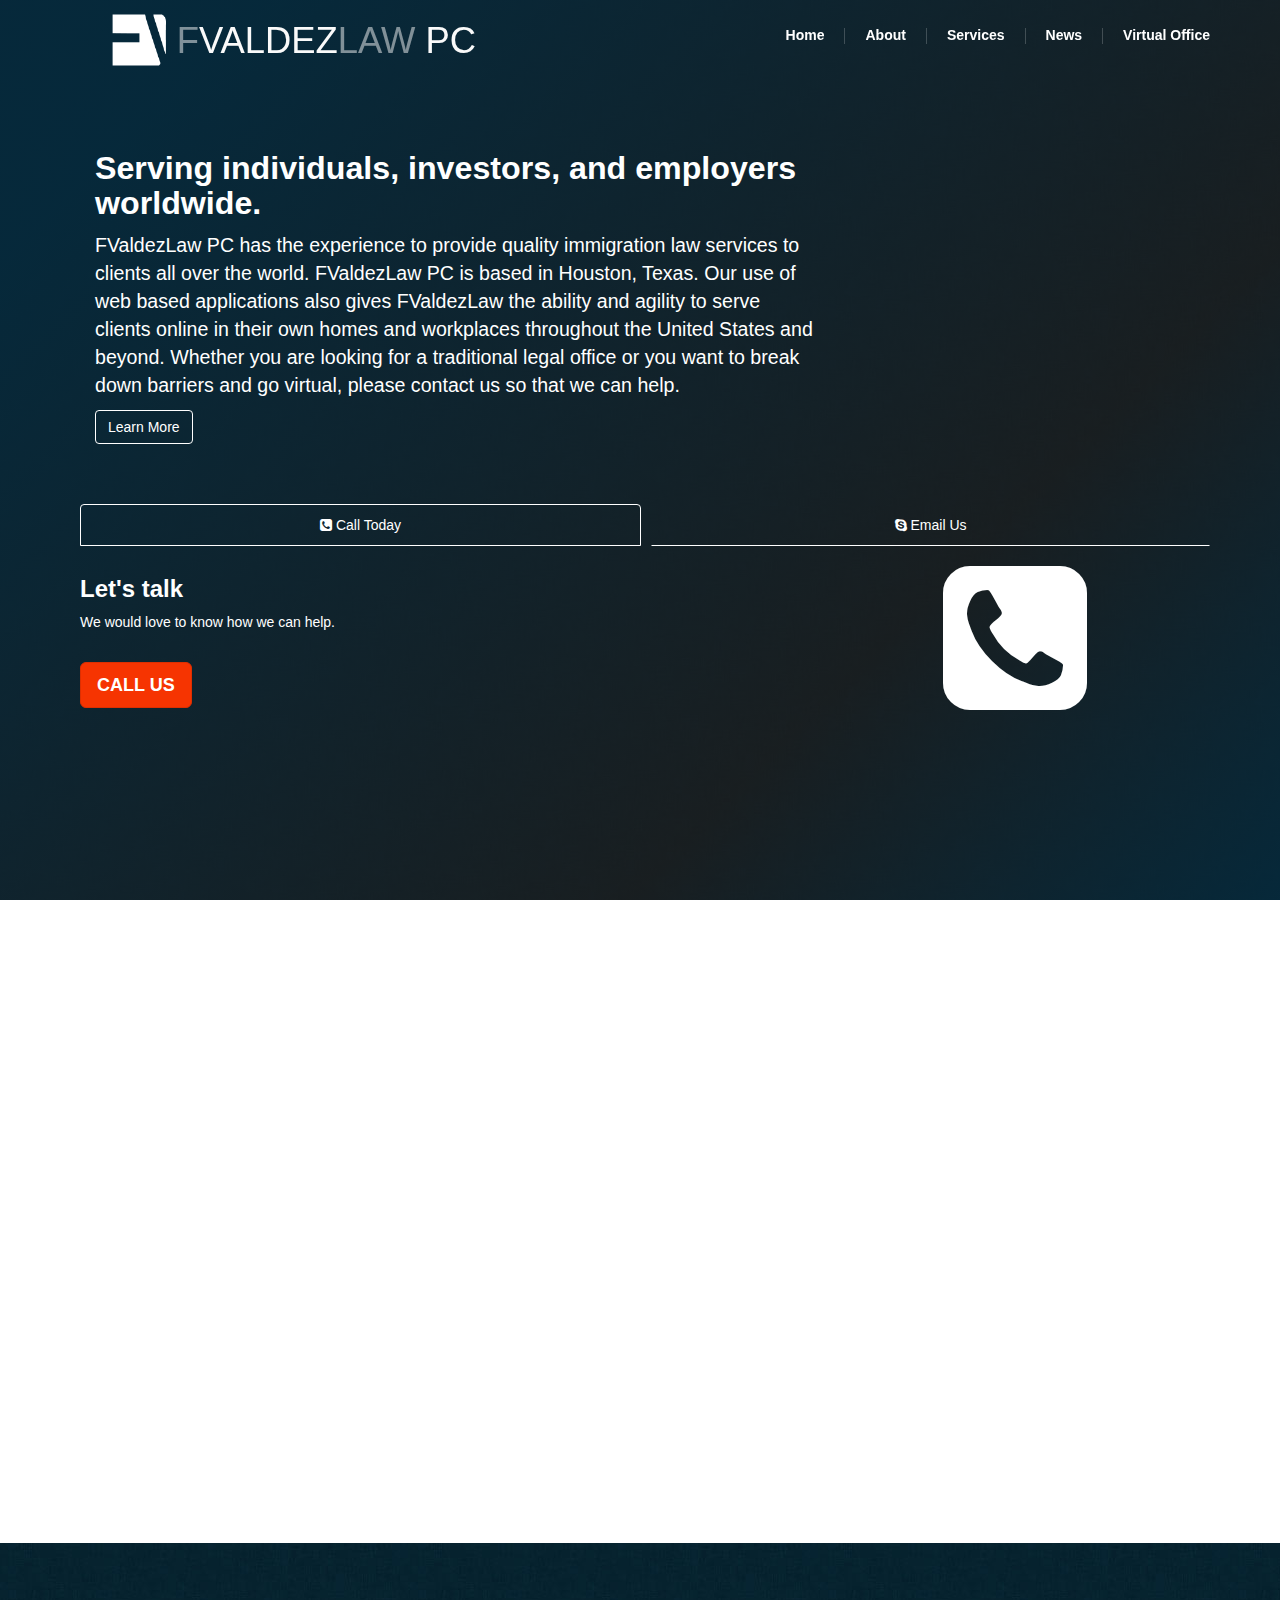
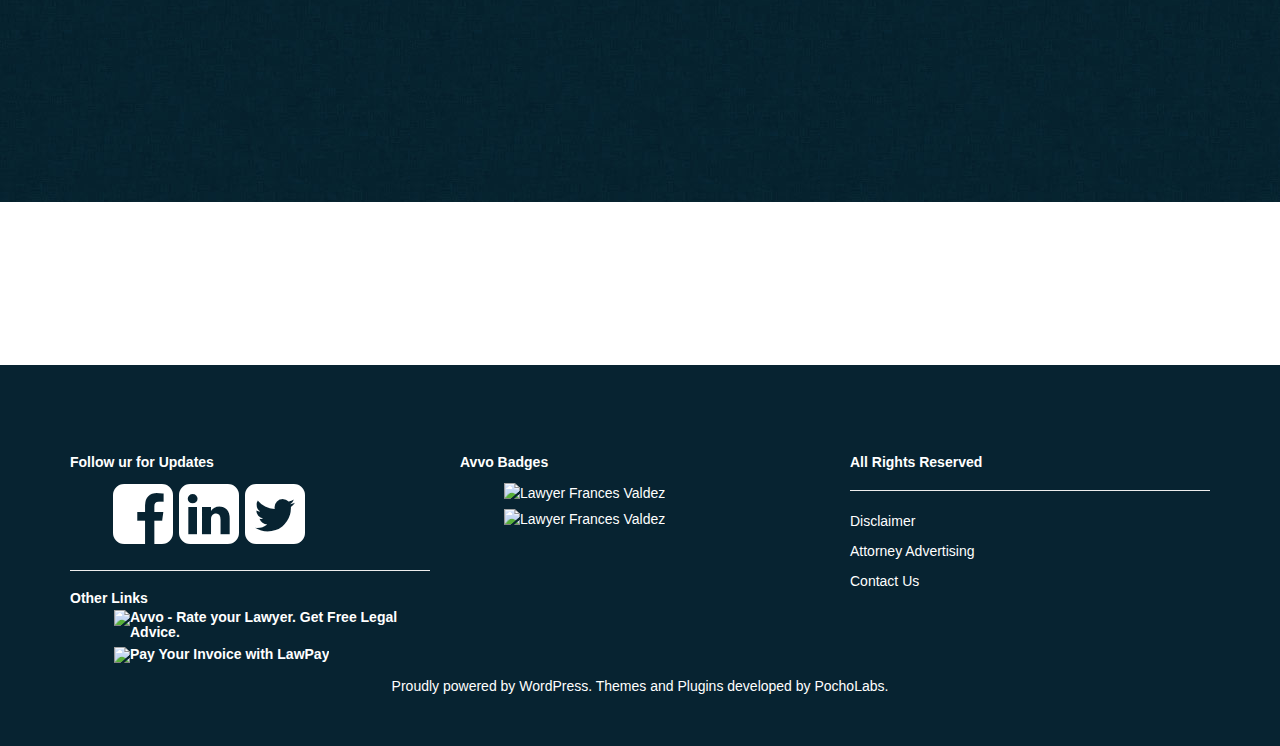
==== commit 8f56d878: "Add contrast to theme bg" ====
--- a/index.html
+++ b/index.html
@@ -1 +1 @@
-<!DOCTYPE html><html lang="en"><head><title>Fvaldez Law</title><meta name="viewport" content="width=device-width, initial-scale=1"><link rel="stylesheet" href="css/bootstrap.css"><link rel="stylesheet" href="css/font-awesome.css"><link rel="stylesheet" href="css/animate.min.css"><link rel="stylesheet" href="css/owl.carousel.css"><link rel="stylesheet" href="css/owl.transitions.css"><link rel="stylesheet" href="css/owl.theme.css"><link rel="stylesheet" href="main.css"></head><body><div data-image-src="http://s20.postimg.org/ayzi2c3ct/hero.jpg" data-parallax="scroll" class="feature-bg parallax-window"><div style="padding-top:50px;" class="feature-gradient container-fluid"><div class="container"><div class="row"><div style="padding-left: 0px; padding-right: 0px;" class="col-md-12"><nav role="navigation" class="navbar navbar-default navbar-fixed-top"><div class="container"><div class="row"><div id="masthead" class="col-md-5 col-sm-12 col-xs-7"><div class="logo-area"><img src="img/logo-fvaldez.png" alt="" class="img-responsive hidden-xs home"><p class="text-center header-logo-text"><span class="t-fade">F</span><span class="t-white">VALDEZ</span><span class="t-fade">LAW</span><span class="t-white hidden-xs"> PC</span></p></div></div><div class="col-md-7 col-sm-12 col-xs-5"><div class="navbar-header"><button type="button" data-toggle="collapse" data-target="#bs-example-navbar-collapse-1" class="navbar-toggle"><span class="sr-only">Toggle navigation</span><span class="icon-bar"></span><span class="icon-bar"></span><span class="icon-bar"></span></button></div><div id="bs-example-navbar-collapse-1" class="collapse navbar-collapse navbar-right"><ul class="nav navbar-nav home-nav"><li><a href="/wireframe-fvaldezlaw/">Home</a></li><li class="separator hidden-xs"></li><li><a href="/wireframe-fvaldezlaw/about.html">About</a></li><li class="separator hidden-xs"></li><li><a href="/wireframe-fvaldezlaw/services.html">Services</a></li><li class="separator hidden-xs"></li><li><a href="/wireframe-fvaldezlaw/news.html">News</a></li><li class="separator hidden-xs"></li><li><a href="/wireframe-fvaldezlaw/virtual.html">Virtual Office</a></li></ul></div></div></div></div></nav></div></div></div><div class="container no-padding"><div id="homejb"><h2 class="wow animated fadeInUp">Serving individuals, investors, and employers worldwide. </h2><p class="wow animated fadeInUp">FValdezLaw PC has the experience to provide quality  immigration law services to clients all over the world.  FValdezLaw PC is based in Houston, Texas.  Our use of web based applications also gives FValdezLaw the ability and agility to serve clients  online in their own homes and workplaces throughout the United States and beyond.  Whether you are looking for a traditional legal office or you want to break down barriers and go virtual, please contact us so that we can help.  </p><a href="#solutions" role="button" class="btn btn-secondary scroll-link wow animated fadeInUp">Learn More</a></div></div><div class="container home-contact"><div class="row"><div class="col-lg-12 col-md-12 wow animated fadeInUp"><ul role="tablist" class="nav nav-tabs nav-justified"><li role="presentation" class="active"><a data-toggle="tab" href="#sec1" role="tab" aria-controls="#sec1"><i class="fa fa-phone-square"></i> Call Today</a></li><li role="presentation"><a data-toggle="tab" href="#sec2" role="tab" aria-controls="#sec2"><i class="fa fa-skype"></i> Email Us</a></li></ul><div class="tab-content"><div id="sec1" role="tab-panel" class="tab-pane fade in active"><div class="row"><div class="col-sm-9"><h3>Let's talk</h3><p>We would love to know how we can help.</p><a href="#" target="_blank" class="btn btn-success btn-lg contact-btn">Call Us</a></div><div class="col-sm-3"><img src="http://placehold.it/250x250" alt=""></div></div></div><div id="sec2" role="tab-panel" class="tab-pane fade"><div class="row"><div class="col-sm-9"><h3>Let's start over email</h3><p>Talking to us is very easy. Let's start a conversation over email.</p><a href="mailto:test@test.com" target="_blank" class="btn btn-success btn-lg contact-btn">Email Us</a></div><div class="col-sm-3"><img src="http://placehold.it/250x250" alt=""></div></div></div></div></div></div></div></div></div></body></html><div class="section"><div class="content"><div id="solutions" class="container wow animated fadeInUp"><div class="row"><div class="col-lg-12"><h2 class="text-center">Solutions For:</h2></div><div class="col-md-3"><a type="button" data-toggle="modal" data-target="#modal1"><div style="background:url('http://s20.postimg.org/g7pxmgwe5/16248851160_87d8572f80_z.jpg')" class="service wow"><div class="service-box"><h3>Employers</h3></div></div></a></div><div class="col-md-3"><a type="button" data-toggle="modal" data-target="#modal2"><div style="background:url('http://s20.postimg.org/5m62agq2l/6881485010_da66a9b933_z.jpg')" class="service wow"><div class="service-box"><h3>Investors &amp; Startups</h3></div></div></a></div><div class="col-md-3"><a type="button" data-toggle="modal" data-target="#modal3"><div style="background:url('http://s20.postimg.org/irlkgkjy5/artists_558260_640.jpg')" class="service wow"><div class="service-box"><h3>Artists</h3></div></div></a></div><div class="col-md-3"><a type="button" data-toggle="modal" data-target="#modal4"><div style="background:url('http://s20.postimg.org/vke9u8kxp/family_730320_640.jpg')" class="service wow"><div class="service-box"><h3>Family</h3></div></div></a></div><div class="col-md-3"><a type="button" data-toggle="modal" data-target="#modal5"><div style="background:url('http://s20.postimg.org/c3tk7pptp/Waiver_Forms.jpg')" class="service wow"><div class="service-box"><h3>Waivers</h3></div></div></a></div><div class="col-md-3"><a type="button" data-toggle="modal" data-target="#modal6"><div style="background:url('http://s20.postimg.org/76fzmlnul/courtroom.jpg')" class="service wow"><div class="service-box"><h3>Immigration Court/Detention</h3></div></div></a></div><div class="col-md-3"><a type="button" data-toggle="modal" data-target="#modal7"><div style="background:url('http://s20.postimg.org/y83q4ldz1/Obama_signing_Kagan_s_commission.jpg')" class="service"><div class="service-box"><h3>Executive Action</h3></div></div></a></div><div class="col-md-3"><a type="button" data-toggle="modal" data-target="#modal8"><div style="background:url('http://s20.postimg.org/tkxo2tqm5/5021872334_0d2b372091_o.jpg')" class="service"><div class="service-box"><h3>Citizenship</h3></div></div></a></div></div></div></div></div><div data-image-src="img/footer_lodyas2.png" data-parallax="scroll" class="section parallax-window"><div class="content"><div class="container wow animated fadeInUp c2a"><h2>Call to Action</h2><p>Lorem ipsum dolor sit amet, consectetur adipisicing elit. Tempora quidem reprehenderit laborum, quas tempore, in fugiat consectetur blanditiis quibusdam odio, quis possimus iusto assumenda velit. Inventore animi hic nam vitae, velit sed minus repellendus ducimus sequi adipisci. Est, deleniti, ab?</p><a href="#" target="_blank" class="btn btn-success btn-lg">Take Action</a></div></div></div><div class="section"><div class="content"><div class="container wow animated fadeInUp"><h2>Latest Tweets</h2><div id="twitter-fetch" class="simple-slider"></div></div></div></div><div id="modal1" role="dialog" class="modal fade"><div class="modal-dialog"><div class="modal-content"><div class="modal-header"><button type="button" data-dismiss="modal" class="close">&times;</button></div><div class="modal-body"><h1>Employers</h1><ul class="modal-toc"><li><strong>Temporary Work Visas</strong></li><li><a href="#h-1b">H-1B Visa (Specialty Occupation) </a></li><li><a href="#h-1b1">H-1B1 Visa (Chileans and Singaporeans)</a></li><li><a href="#h-2a">H-2A Visa (Temporary Agricultural Workers)</a></li><li><a href="#h-2b">H-2B Visa (Temporary Non-Agricultural Workers)</a></li><li><a href="#h-3">H-3 Visa (Nonimmigrant Trainee or Special Education Exchange Visitor)</a></li><li><a href="#l-1">L-1 Visa (Intracompany Transferee)</a></li><li><a href="#o-1">O-1 Visa (Individuals with Extraordinary Ability or Achievement) </a></li><li><a href="#o-2">O-2 Visa</a></li><li><a href="#p-1">P-1 Visa  (Internationally Recognized Athletes and Entertainers)</a></li><li><a href="#p-2">P-2 Visa (Artists Performing Under a Reciprocal Exchange Program)</a></li><li><a href="#p-3">P-3 Visa  (Artists Part of a Culturally Unique Program)</a></li><li><a href="#r-1">R-1 Visa (Religious Workers)</a></li><li><a href="#tn">TN Visa (NAFTA Professionals)</a></li><li><a href="#c-1">C-1 Visa</a></li><li><a href="#c-2">C-2 Visa</a></li><li><a href="#c-3">C-3 Visa</a></li><li><a href="#d-1">D-1 Visa</a></li><li><a href="#d-2">D-2 Visa</a></li><li><a href="#i">I-Visa</a></li><hr><li><strong>Employment-Based Permanent Visas</strong></li><li><a href="#eb-1">EB-1 Priority Workers</a></li><li><a href="#eb-2">EB-2 Professionals</a></li><li><a href="#eb-3">EB-3 Skilled or Professional Workers</a></li><li><a href="#eb-4">EB-4 Special Immigrants</a></li><li><a href="#eb-5">EB-5 Immigrant Investors Visas</a></li></ul><hr><h3>Temporary Work Visas:</h3><h3 id="h-1b">H-1B Visa (Specialty Occupation) </h3><p>Foreign nationals interested in pursuing temporary work in a specialty occupation in the U.S. may apply for an H-1B visa.  The H-1B visa is quite popular as it is a logical first step toward permanent immigration in the U.S.</p><p>To qualify for H-1B classification, the foreign national must possess a bachelor’s degree from a U.S. university or an equivalent and be sponsored by a U.S. employer.  The job must qualify as a specialty occupation, such as an accountant, architect, engineer, etc.</p><p>Spouses and unmarried children under age 21 are allowed to accompany or join the H-1B worker, in H-4 dependents status. <strong>Certain H-4 dependent spouses can now apply</strong> for a work permit. Spouses and children are permitted to attend school while in H-4 status.</p><p>The laws regarding the H-1B visas change rapidly from year to year.  Our office provides up to date developments on changes in federal regulations affecting the H-1B visa category.  Please feel free to contact us for current updates.</p><p>Please <a href="#">contact FValdezLaw PC</a> if you have any questions or want assistance with an H1-B visa. </p><h3 id="h-1b1">H-1B1 Visa (Chileans and Singaporeans)</h3><p>The H-1B1 visa is similar to the H-1B in most respects but is reserved for foreign nationals of Chile and Singapore.  This new category was created as a result of the Free Trade Agreements between the U.S. and Chile and between the U.S. and Singapore.</p><p>To qualify for H-1B1 classification, the Chilean or Singaporean national must possess a bachelor’s degree from a U.S. university or an equivalent and be sponsored by a U.S. employer.</p><p>Spouses and unmarried children under age 21 are allowed to accompany or join the H-1B worker, in H-4 dependent status.   Spouses and children are permitted to attend school while in H-4 status.</p><p>Please <a href="#">contact FValdezLaw PC</a> if you have any questions or want assistance with an H1-B visa. </p><h3 id="h-2a">H-2A Visa (Temporary Agricultural Workers)</h3><p>The H-2A visa allows foreign nationals to enter the U.S. for up to a year to perform agricultural labor or services that are temporary or seasonal where there is a shortage of U.S. workers.  This visa is reserved for foreign nationals from certain countries.  Part of the requirements of the H-2A visa requires a U.S. employer submit a temporary labor certification to the Department of Labor demonstrating a shortage of U.S. workers.</p><p>p Spouses and unmarried children under age 21 are allowed to accompany or join the H-2A worker, in H-4 dependent status. However, they cannot work unless they independently qualify for a work visa.  Spouses and children are permitted to attend school while in H-4 status.</p><p>Please <a href="#">contact FValdezLaw PC</a> if you have any questions or want assistance with an H1-B visa. </p><h3 id="h-2b">H-2B Visa (Temporary Non-Agricultural Workers)</h3><p>The H-2B visa is reserved for individuals who will be performing temporary nonagricultural services or labor. The U.S. employer's need for the service or labor should be a one-time occurrence, a seasonal need, a peak-load need or an intermittent need.  Similar to the H-2A visa, the H-2B visa also requires a U.S. employer to submit a temporary labor certification to the Department of Labor demonstrating a shortage of U.S. workers.</p><p>Spouses and unmarried children under age 21 are allowed to accompany or join the H-2B worker, in H-4 dependent status. However, they cannot work unless they independently qualify for a work visa. Spouses and children are permitted to attend school while in H-4 status.</p><p>Please <a href="#">contact FValdezLaw PC</a> if you have any questions or want assistance with an H1-B visa. </p><h3 id="h-3">H-3 Visa (Nonimmigrant Trainee or Special Education Exchange Visitor)</h3><p>The H-3 visa allows foreign nationals to receive training in the U.S. in almost any discipline that is not currently available in their native country.  However, this training excludes graduate and medical training, which is reserved under the J-1 visa category.</p><p>Foreign nationals may also enter in H-3 status to benefit from special education training that helps children with disabilities (physical, emotional or mental).</p><p>Training in the H-3 category should be structured and provide foreign nationals with the skills to succeed in that discipline once training is completed.</p><p>Spouses and unmarried children under age 21 are allowed to accompany or join the H-3 worker, in H-4 dependent status. However, they cannot work unless they independently qualify for a work visa. Spouses and children are permitted to attend school while in H-4 status.</p><p>Please <a href="#">contact FValdezLaw PC</a> if you have any questions or want assistance with an H1-B visa. </p><h3 id="l-1">L-1 Visa (Intracompany Transferee)</h3><p>The L-1 visa, commonly referred to as the “intra-company transferee,” allows international companies with an office, subsidiary, or affiliated branch in the U.S. to sponsor its foreign employees to temporarily work in the U.S.</p><p>Sponsoring employers must have an established U.S. office, subsidiary, or affiliated branch, or have completed plans to establish one, in order to sponsor an L-1 worker.  Sponsoring employers should be prepared to provide documentation demonstrating its financial solvency.</p><p>Additionally, to qualify for an L-1 visa, the foreign national must also have worked for the company abroad for at least one full year within the last three years prior to applying, in either an executive or managerial position (L-1A visa) or a position with special knowledge (L-1B visa).</p><p>Spouses and unmarried children under age 21 are allowed to accompany or join an L-1 worker in the U.S., in L-2 dependent status. Spouses may seek work authorization from USCIS upon entry in L-2 status by applying for an employment authorization document.  Spouses and children may also attend school. Accompanying domestic workers (maids or nannies) may also be eligible for a B-1 visa with work authorization from USCIS.</p><p>L-1 visas have increasingly received higher scrutiny from USCIS in the past years.  Our office provides up to date developments on changes in federal regulations affecting the L-1 visa category.  </p><p>Please <a href="#">contact FValdezLaw PC</a> if you have any questions or want assistance with an H1-B visa. </p><h3 id="o-1">O-1 Visa (Individuals with Extraordinary Ability or Achievement) </h3><p>The O-1 visa allows foreign nationals who have extraordinary abilities or achievements in their respective fields of endeavor to enter the U.S. on a temporary basis to work in that field.  This includes extraordinary ability in the sciences, arts, education, business, athletics and extraordinary achievements in the motion picture or television industry.</p><p>Sponsoring employers must provide documentation to USCIS of concrete itineraries, events, and/or projects in which the O-1 worker will participate along with consultations from relevant trade or union organizations.</p><p>Also, to qualify for an O-1 visa, foreign nationals must demonstrate they are amongst the elite of their profession by providing documentation such as national or international awards, proof of having judged the work of others, publications, media articles discussing the individual and/or their achievements, box office receipts, and much more.</p><p>Spouses and unmarried children under age 21 are allowed to accompany or join the O-1 worker, in O-3 dependent status. However, they cannot work unless they independently qualify for a work visa. Spouses and children are permitted to attend school while in O-3 status.</p><p>The O-1 visa is one of the most complex visas of all the temporary, nonimmigrant work visa categories. Please <a href="#">contact FValdezLaw PC</a> if you have any questions or want assistance with an H1-B visa. </p><h3 id="o-2">O-2 Visa</h3><p>Support personnel of O-1 visa holders in the fields of athletics, entertainment, motion picture and television production may request an O-2 visa to work in the U.S. temporarily. This status is not applicable to personnel in the sciences, business or education.</p><p>Spouses and unmarried children under age 21 are allowed to accompany or join the O-2 worker, in O-3 dependent status. However, they cannot work unless they independently qualify for a work visa. Spouses and children are permitted to attend school while in O-3 status.</p><p>Please <a href="#">contact FValdezLaw PC</a> if you have any questions or want assistance with an H1-B visa. </p><h3 id="p-1">P-1 Visa  (Internationally Recognized Athletes and Entertainers)</h3><p>The P-1 visa permits entertainers and athletes to enter the U.S. on a temporary basis to perform and/or compete.  Athletes who have an outstanding record of achievement may apply for a P-1A visa either individually, or as part of an internationally recognized athletic team, in order to compete in the U.S.</p><p>Meanwhile, entertainment groups with an outstanding international reputation must apply as a group for P-1B visa since individual P-1B visas are not issued.  Entertainment groups must also demonstrate that at least 75% of its members have had a substantial and sustained participation in the group for at least one year.</p><p>Spouses and unmarried children under age 21 are allowed to accompany or join a P-1 worker in the U.S., in P-4 dependent status. Spouses and children are not permitted to work but they may attend school. Accompanying domestic workers (maids or nannies) may also be eligible for a B-1 visa with work authorization from USCIS.</p><p>Please <a href="#">contact FValdezLaw PC</a> if you have any questions or want assistance with an H1-B visa. </p><h3 id="p-2">P-2 Visa (Artists Performing Under a Reciprocal Exchange Program)</h3><p>The P-2 visa allows international artists and athletes to enter the U.S. on a temporary basis as part of a reciprocal cultural exchange program.  This usually involves one U.S. organization abroad and one international organization in the U.S. as part of that exchange.</p><p>Spouses and unmarried children under age 21 are allowed to accompany or join a P-2 worker in the U.S., in P-4 dependent status. Spouses and children are not permitted to work but they may attend school. Accompanying domestic workers (maids or nannies) may also be eligible for a B-1 visa with work authorization from USCIS.</p><p>Please <a href="#">contact FValdezLaw PC</a> if you have any questions or want assistance with an H1-B visa. </p><h3 id="p-3">P-3 Visa  (Artists Part of a Culturally Unique Program)</h3><p>The P-3 visa allows artists or entertainers, individually or as a group, to come to the U.S. to develop, interpret, represent, coach or teach culturally unique programs.  These programs usually involve traditional, ethnic, folk, cultural, musical, theatrical, artistic elements that are performed or presented to students or audiences.</p><p>Spouses and unmarried children under age 21 are allowed to accompany or join a P-3 worker in the U.S., in P-4 dependent status. Spouses and children are not permitted to work but they may attend school.</p><p>Please <a href="#">contact FValdezLaw PC</a> if you have any questions or want assistance with an H1-B visa. </p><h3 id="r-1">R-1 Visa (Religious Workers)</h3><p>R-1 visas allow clergy and religious workers to enter the U.S. to further their religious mission(s). A religious vocation is defined as a calling to religious life, shown by a demonstration of a lifelong commitment such as taking vows.  Liturgical workers, religious instructors or cantors, catechists, workers in religious hospitals, missionaries, religious translators, religious broadcasters, ministers, nuns, monks, and religious brothers and sisters are all examples of religious workers.</p><p>Spouses and unmarried children under age 21 are allowed to accompany or join an R-1 religious worker in the U.S., in R-2 dependent status. Spouses and children are not permitted to work but they may attend school.</p><p>Please <a href="#">contact FValdezLaw PC</a> if you have any questions or want assistance with an H1-B visa. </p><h3 id="tn">TN Visa (NAFTA Professionals)</h3><p>The TN visa allows Canadians or Mexicans to enter the U.S. to engage in professional work on a temporary basis pursuant to the North American Free Trade Agreement (NAFTA).</p><p>The job offer must be made by a U.S. employer and be classified as a professional occupation as defined in the NAFTA Treaty.  The foreign national must also possess the necessary education and/or training for that particular job classification.</p><p>Spouses and unmarried children under age 21 are allowed to accompany or join a TN worker in the U.S., in TD dependent status. Spouses and children are not permitted to work but they may attend school.</p><p>There are multiple methods of applying for a TN visa. Please <a href="#">contact FValdezLaw PC</a> if you have any questions or want assistance with an H1-B visa. </p><h2>Transit and Media Visas</h2><h3 id="c-1">C-1 Visa</h3><p>The C-1 visa, also known as the transit visa, enables foreign nationals with layovers in the U.S. to leave the airport and visit family or friends, tour and shop during long layovers. Transit visa travelers are required to leave the U.S. on their departing flight. Group travelers or families should ensure that each individual in the group has their own C-1 visa.</p><p>Please <a href="#">contact FValdezLaw PC</a> if you have any questions or want assistance with an H1-B visa. </p><h3 id="c-2">C-2 Visa</h3><p>Individuals on official business with the United Nations traveling to the United Nations headquarters in New York may enter the U.S. in C-2 status.  The visa is issued for a short duration and allows C-2 travelers the ability to leave the airport during layovers in order to visit family or friends, tour or shop in the U.S. Group travelers or families should ensure that each individual in their group has their own C-2 visa.</p><p>Please <a href="#">contact FValdezLaw PC</a> if you have any questions or want assistance with an H1-B visa. </p><h3 id="c-3">C-3 Visa</h3><p>Foreign government officials on official business traveling through the U.S. may enter in C-3 status.  The visa is issued for a short duration and allows C-3 travelers the ability to leave the airport during layovers in order to visit family or friends, tour or shop in the U.S. Group travelers or families should ensure that each individual in their group has their own C-3 visa.</p><p>Please <a href="#">contact FValdezLaw PC</a> if you have any questions or want assistance with an H1-B visa. </p><h3 id="d-1">D-1 Visa</h3><p>The D-1 visa allows foreign nationals who are serving aboard a vessel or aircraft, as part of its normal operations, to enter the U.S. during a stop in the U.S.  The vessel or aircraft’s home port must be in the U.S.  Crewman of these vessels or aircrafts may include pilots, flight attendants, stewards, technicians, musicians, chefs, etc.  Fishing activities are not permitted on a D-1 visa. Each crewman may obtain an individual D-1 visa or be part of a group visa.</p><p>Please <a href="#">contact FValdezLaw PC</a> if you have any questions or want assistance with an H1-B visa. </p><h3 id="d-2">D-2 Visa</h3><p>The D-2 visa allows foreign nationals who are serving aboard a vessel for fishing activities, as part of its normal operations, to enter the U.S. during a stop in the U.S.  The vessel or aircraft’s home port must be in the U.S. and have plans to land in and depart from Guam as a part of its normal operations.  Crewman of these vessels may include captains, stewards, technicians, musicians, chefs, etc. Each crewman may obtain an individual D-2 visa or be part of a group visa.</p><p>Please <a href="#">contact FValdezLaw PC</a> if you have any questions or want assistance with an H1-B visa. </p><h3 id="i">I-Visa</h3><p>The I visa enables foreign media representatives engaging in their profession on behalf of foreign media companies (or U.S. subsidiaries of foreign media companies) to work temporarily in the U.S.  This visa is employer-specific, which means the foreign media representative may only work for the foreign media company that has sponsored their visa.  Examples of foreign media representatives include reporters, freelance journalists and film crew members.  Mainstream entertainment filmmakers are not eligible for this visa category.</p><p>The I visa allows the foreign media representative to attend school but full course study programs are not permitted. Spouses and children may accompany or join in either B-2 visitor status or under the Visa Waiver Program but are not permitted to attend school.</p><p>Please <a href="#">contact FValdezLaw PC</a> if you have any questions or want assistance with an H1-B visa. </p><h2>Employment-Based Permanent Visas</h2><p>One of the most widely used methods to obtain legal permanent residence in the U.S. is through an employment-based immigrant visa petition, which allows for five classifications commonly referred to as preferences.</p><ul><li>EB-1, First Preference, Priority Workers</li><li>EB-2, Second Preference, Professionals with Advanced Degrees or Persons with Exceptional Ability</li><li>EB-3, Third Preference, Skilled or Professional Workers</li><li>EB-4, Fourth Preference, Special Immigrants</li><li>EB-5, Fifth Preference, Immigrant Investors</li></ul><h3 id="eb-1">EB-1 Priority Workers</h3><p>The EB-1 classification allows three different types of workers the U.S. government considers to be in high demand to petition for an immigrant visa.  Labor certifications (also known as PERM applications) from the U.S. Department of Labor are not required to be filed for petitions under the first preference categories.  Immigrant visa are issued to these workers in higher priority than any of the other preference categories.  Once an immigrant visa is issued, these workers may apply for permanent legal residence in the U.S.  The three different types of workers include:</p><h4>Extraordinary Ability Individuals</h4><p>These individuals must demonstrate that they have achieved a level of sustained national or international acclaim in the field of the arts, athletics, business, education or the sciences. Successful petitions must include extensive documentation of the individual’s achievements in their field of endeavor and satisfaction of three out of ten of the criteria, which includes documentation showing national or international awards, proof of having judged the work of others, publications, media articles discussing the individual and/or their achievements, box office receipts and much more.</p><h4>Outstanding Professors or Researchers</h4><p>These individuals must demonstrate that they have outstanding achievements in their academic field with a minimum of three years of experience in academia.  They must also demonstrate that they are pursuing their field of endeavor in the U.S. in a tenured-track teaching or research position.  Successful petitions must include extensive documentation of the individual’s achievements in their field of endeavor and satisfaction of two of the six criteria, which includes documentation showing national or international awards, proof of having judged the work of others, publications and much more. </p><h4>Managers and Executives of Multinational Businesses</h4><p>These individuals must have been employed abroad for at least one year in the past three years by the company sponsoring their immigrant visa petition.  These individuals must continue to be employed in the U.S. in the same or similar managerial or executive capacity by the same company, its affiliate or subsidiary.</p><p>Because these workers receive the highest priority from USCIS, qualifying for this category requires submitting extensive documentation.</p><p>Please <a href="#">contact FValdezLaw PC</a> if you have any questions or want assistance with an EB-1 visa. </p><h3 id="eb-2">EB-2 Professionals</h3><p>The EB-2 classification enables a majority of foreign workers in the U.S. to apply for immigrant visas.  Similar to the EB-1 classification, the EB-2 classification is also broken up into different types of workers.  However, labor certifications, also known as PERM applications, must first be submitted to and certified by the U.S. Department of Labor before USCIS will issue an immigrant visa, unless the labor certification requirement has been waived.</p><h4>Professionals with Advanced Degrees</h4><p>Individuals must possess an advanced degree or its equivalent (baccalaureate degree and five years of work experienced in the field) and the offer of employment must require an advanced degree.</p><h4>Exceptional Ability in the Sciences, Arts or Business</h4><p>Individuals must demonstrate that they have exceptional ability in the arts, business or science.  Successful petitions must include extensive documentation of the individual’s exceptional ability in their field of endeavor and satisfaction of at least three of the listed criteria, including ten years of experience in the field, professional certification or licensure, high remuneration, membership in professional associations, recognition for achievements, and more.</p><h4>Professionals Seeking a National Interest Waiver</h4><p>Aliens who possess an advanced degree and currently working in a field that has a substantial national interest to the U.S. may request a waiver of the labor certification (PERM application) and directly file a petition for an immigrant visa.</p><p>Qualifying for these categories requires submitting extensive documentation in addition to preparing a labor certification (PERM).  Please contact our office to see if you qualify under this category and how we may assist you.</p><p>Please <a href="#">contact FValdezLaw PC</a> if you have any questions or want assistance with an EB-2 visa. </p><h3 id="eb-3">EB-3 Skilled or Professional Workers</h3><p>The EB-3 classification enables foreign workers in the U.S. to apply for immigrant visas.  Similar to the EB-2 classification, labor certifications, currently known as PERM applications, must first be submitted to and certified by the U.S. Department of Labor before USCIS will issue an immigrant visa.</p><h4>Skilled Workers</h4><p>Skilled workers must possess at least two years of job experience or training in their field of expertise and a U.S. job offer is required.</p><h4>Professionals with a Bachelor’s Degree</h4><p>Professionals performing in a professional occupation must possess a bachelor’s degree, or its foreign equivalent.  The occupation must typically require a bachelor’s degree and the foreign national must have a U.S. job offer.</p><h4>Other Workers</h4><p>Foreign nationals who possess less than two years of training and work experience must have a U.S. job offer.</p><p>Qualifying for these categories requires submitting extensive documentation in addition to preparing a labor certification (PERM) to the U.S. Department of Labor.</p><p>Please <a href="#">contact FValdezLaw PC</a> if you have any questions or want assistance with an EB-3 visa. </p><h3 id="eb-4">EB-4 Special Immigrants</h3><p>The EB-4 classification enables special groups of foreign nationals to permanently work and live in the U.S.  These groups include religious workers and former overseas employees.</p><h4>Religious Workers</h4><p>Individuals must have been a paid member of a bona fide nonprofit, religious organization in the U.S. for the immediate two years before petitioning for an immigrant visa.  The individual must also intend to continue to carry out their religious vocation.</p><h4>Other Special Immigrants</h4><p>The list of special immigrants groups include media broadcasters, Iraqi/Afghan translators, Iraqis who have assisted the U.S., international organization employees, physicians licensed to practice in the U.S. since 1978 in H or J status, members of the Armed Forces, employees of the Panama Canal Zone, and retirees of the NATO-6 and their spouses and children.</p><p>The list of special immigrants and qualifications are unique to this fourth preference category.  Please contact our office to see if you qualify under any of these categories and how we may assist you.</p><h3 id="eb-5">EB-5 Immigrant Investors Visas</h3><p>The EB-5 investor visa allows individuals who are interested in investing a substantial amount in a U.S. based enterprise or business to seek permanent residence in the U.S.  Accompanying spouses and children are permitted to immigrate with the primary investor individual.</p><p>The EB-5 investment visa must be made for a new business or enterprise that is for profit.  The investor must be actively involved in the operations of the business.  Capital investments must be at least $1 million (or $500,000 in certain designated areas through approved regional centers) which can be in cash, equipment, inventory, etc.  The business must directly create at least 10 new jobs for U.S. workers (or indirectly create 10 new jobs if approved through a regional center) within two years of the investment.</p><p>Permanent residence based on EB-5 investments is granted by USCIS on a two-year conditional basis.  After the two-year period is over, the EB-5 investor must demonstrate that all conditions continue to be met in order for conditional residence to be removed.</p><p>EB-5 investment visas are highly complex.</p><p>Please <a href="#">contact FValdezLaw PC</a> if you have any questions or want assistance with an EB-5 visa. </p></div><div class="modal-footer"><button type="button" data-dismiss="modal" class="btn btn-default">Close</button></div></div></div></div><div id="modal2" role="dialog" class="modal fade"><div class="modal-dialog"><div class="modal-content"><div class="modal-header"><button type="button" data-dismiss="modal" class="close">&times;</button></div><div class="modal-body"><h1>Investors and Startups</h1><ul class="modal-toc"><li></li><a href="#e-1">E-1 Visa (Treaty Traders)</a><li></li><a href="#e-2">E-2 Visa  (Treaty Investors)</a><li></li><a href="#e-3">E-3 Visa (Certain Specialty Occupation Professionals from Australia)</a><li><strong>Employment-Based Permanent Visas</strong></li><li></li><a href="#2-eb-1">EB-1 Priority Workers</a><li></li><a href="#2-eb-2">EB-2 Professionals</a><li></li><a href="#2-eb-3">EB-3 Skilled or Professional Workers</a><li></li><a href="#2-eb-4">EB-4 Special Immigrants</a><li></li><a href="#2-eb-5">EB-5 Immigrant Investors Visas</a></ul><hr><h3 id="e-1">E-1 Visa (Treaty Traders)</h3><p>U.S. immigration policy supports investors and foreign commerce in a variety of ways. The E-1 visa is one method for ensuring healthy commerce through international trade. The E-1 Visa is issued to individuals known as 'treaty traders,' defined as a national of a country with which the U.S. maintains a treaty of commerce and navigation.  E-1 treaty traders enter the U.S. to carry on substantial trade and principal trade between the U.S. and their home country.</p><p>Spouses and unmarried children under age 21 are allowed to accompany or join an E-1 worker in the U.S., in E dependent status. Spouses may seek work authorization from USCIS upon entry in E dependent status by applying for an employment authorization document.  Spouses and children may also attend school.</p><p>Employees of treaty companies may also qualify for an E-1 visa.</p><p>Please <a href="#">contact FValdezLaw PC</a> if you have any questions or want assistance with an E-1 visa. </p><h3 id="e-2">E-2 Visa  (Treaty Investors)</h3><p>The E-2 visa is another visa category furthering U.S. immigration policy to support commerce through investments in U.S. businesses.  The E-2 visa category allows foreign nationals of a treaty country to temporarily live and work in the U.S.  To qualify for an E-2 investment visa, foreign nationals must make a substantial investment in a U.S. business or enterprise.  Investor applicants must also show the investment funds have been legitimately derived and have been or will be subjected to real risk of loss as part of the investment.</p><p>Spouses and unmarried children under age 21 are allowed to accompany or join an E-2 worker in the U.S., in E dependent status. Spouses may seek work authorization from USCIS upon entry in E dependent status by applying for an employment authorization document.  Spouses and children may also attend school.</p><p>Employees of investment companies may also qualify for an E-2 visa.</p><p>Please <a href="#">contact FValdezLaw PC</a> if you have any questions or want assistance with an E-2 visa. </p><h3 id="e-3">E-3 Visa (Certain Specialty Occupation Professionals from Australia)</h3><p>The E-3 visa is similar to the H-1B in most respects but is reserved for foreign nationals of Australia. </p><p>To qualify for E-3 classification, the Australian national must possess a bachelor’s degree from a U.S. university or an equivalent and be sponsored by a U.S. employer.  The job offer must also be a specialty occupation that requires both theoretical and practical knowledge and must require a bachelor’s degree as part of its minimum qualifications.</p><p>Spouses and unmarried children under age 21 are allowed to accompany or join an E-3 worker in the U.S., in E dependent status. Spouses may seek work authorization from USCIS upon entry in E dependent status by applying for an employment authorization document.  Spouses and children may also attend school.</p><p>Please <a href="#">contact FValdezLaw PC</a> if you have any questions or want assistance with an E-3 visa. </p><h2>Employment-Based Permanent Visas</h2><p>One of the most widely used methods to obtain legal permanent residence in the U.S. is through an employment-based immigrant visa petition, which allows for five classifications commonly referred to as preferences.</p><ul><li>EB-1, First Preference, Priority Workers</li><li>EB-2, Second Preference, Professionals with Advanced Degrees or Persons with Exceptional Ability</li><li>EB-3, Third Preference, Skilled or Professional Workers</li><li>EB-4, Fourth Preference, Special Immigrants</li><li>EB-5, Fifth Preference, Immigrant Investors</li></ul><h3 id="eb-1">EB-1 Priority Workers</h3><p>The EB-1 classification allows three different types of workers the U.S. government considers to be in high demand to petition for an immigrant visa.  Labor certifications (also known as PERM applications) from the U.S. Department of Labor are not required to be filed for petitions under the first preference categories.  Immigrant visa are issued to these workers in higher priority than any of the other preference categories.  Once an immigrant visa is issued, these workers may apply for permanent legal residence in the U.S.  The three different types of workers include:</p><h4>Extraordinary Ability Individuals</h4><p>These individuals must demonstrate that they have achieved a level of sustained national or international acclaim in the field of the arts, athletics, business, education or the sciences. Successful petitions must include extensive documentation of the individual’s achievements in their field of endeavor and satisfaction of three out of ten of the criteria, which includes documentation showing national or international awards, proof of having judged the work of others, publications, media articles discussing the individual and/or their achievements, box office receipts and much more.</p><h4>Outstanding Professors or Researchers</h4><p>These individuals must demonstrate that they have outstanding achievements in their academic field with a minimum of three years of experience in academia.  They must also demonstrate that they are pursuing their field of endeavor in the U.S. in a tenured-track teaching or research position.  Successful petitions must include extensive documentation of the individual’s achievements in their field of endeavor and satisfaction of two of the six criteria, which includes documentation showing national or international awards, proof of having judged the work of others, publications and much more. </p><h4>Managers and Executives of Multinational Businesses</h4><p>These individuals must have been employed abroad for at least one year in the past three years by the company sponsoring their immigrant visa petition.  These individuals must continue to be employed in the U.S. in the same or similar managerial or executive capacity by the same company, its affiliate or subsidiary.</p><p>Because these workers receive the highest priority from USCIS, qualifying for this category requires submitting extensive documentation.</p><p>Please <a href="#">contact FValdezLaw PC</a> if you have any questions or want assistance with an EB-1 visa. </p><h3 id="eb-2">EB-2 Professionals</h3><p>The EB-2 classification enables a majority of foreign workers in the U.S. to apply for immigrant visas.  Similar to the EB-1 classification, the EB-2 classification is also broken up into different types of workers.  However, labor certifications, also known as PERM applications, must first be submitted to and certified by the U.S. Department of Labor before USCIS will issue an immigrant visa, unless the labor certification requirement has been waived.</p><h4>Professionals with Advanced Degrees</h4><p>Individuals must possess an advanced degree or its equivalent (baccalaureate degree and five years of work experienced in the field) and the offer of employment must require an advanced degree.</p><h4>Exceptional Ability in the Sciences, Arts or Business</h4><p>Individuals must demonstrate that they have exceptional ability in the arts, business or science.  Successful petitions must include extensive documentation of the individual’s exceptional ability in their field of endeavor and satisfaction of at least three of the listed criteria, including ten years of experience in the field, professional certification or licensure, high remuneration, membership in professional associations, recognition for achievements, and more.</p><h4>Professionals Seeking a National Interest Waiver</h4><p>Aliens who possess an advanced degree and currently working in a field that has a substantial national interest to the U.S. may request a waiver of the labor certification (PERM application) and directly file a petition for an immigrant visa.</p><p>Qualifying for these categories requires submitting extensive documentation in addition to preparing a labor certification (PERM).  Please contact our office to see if you qualify under this category and how we may assist you.</p><p>Please <a href="#">contact FValdezLaw PC</a> if you have any questions or want assistance with an EB-2 visa. </p><h3 id="eb-3">EB-3 Skilled or Professional Workers</h3><p>The EB-3 classification enables foreign workers in the U.S. to apply for immigrant visas.  Similar to the EB-2 classification, labor certifications, currently known as PERM applications, must first be submitted to and certified by the U.S. Department of Labor before USCIS will issue an immigrant visa.</p><h4>Skilled Workers</h4><p>Skilled workers must possess at least two years of job experience or training in their field of expertise and a U.S. job offer is required.</p><h4>Professionals with a Bachelor’s Degree</h4><p>Professionals performing in a professional occupation must possess a bachelor’s degree, or its foreign equivalent.  The occupation must typically require a bachelor’s degree and the foreign national must have a U.S. job offer.</p><h4>Other Workers</h4><p>Foreign nationals who possess less than two years of training and work experience must have a U.S. job offer.</p><p>Qualifying for these categories requires submitting extensive documentation in addition to preparing a labor certification (PERM) to the U.S. Department of Labor.</p><p>Please <a href="#">contact FValdezLaw PC</a> if you have any questions or want assistance with an EB-3 visa. </p><h3 id="eb-4">EB-4 Special Immigrants</h3><p>The EB-4 classification enables special groups of foreign nationals to permanently work and live in the U.S.  These groups include religious workers and former overseas employees.</p><h4>Religious Workers</h4><p>Individuals must have been a paid member of a bona fide nonprofit, religious organization in the U.S. for the immediate two years before petitioning for an immigrant visa.  The individual must also intend to continue to carry out their religious vocation.</p><h4>Other Special Immigrants</h4><p>The list of special immigrants groups include media broadcasters, Iraqi/Afghan translators, Iraqis who have assisted the U.S., international organization employees, physicians licensed to practice in the U.S. since 1978 in H or J status, members of the Armed Forces, employees of the Panama Canal Zone, and retirees of the NATO-6 and their spouses and children.</p><p>The list of special immigrants and qualifications are unique to this fourth preference category.  Please contact our office to see if you qualify under any of these categories and how we may assist you.</p><h3 id="eb-5">EB-5 Immigrant Investors Visas</h3><p>The EB-5 investor visa allows individuals who are interested in investing a substantial amount in a U.S. based enterprise or business to seek permanent residence in the U.S.  Accompanying spouses and children are permitted to immigrate with the primary investor individual.</p><p>The EB-5 investment visa must be made for a new business or enterprise that is for profit.  The investor must be actively involved in the operations of the business.  Capital investments must be at least $1 million (or $500,000 in certain designated areas through approved regional centers) which can be in cash, equipment, inventory, etc.  The business must directly create at least 10 new jobs for U.S. workers (or indirectly create 10 new jobs if approved through a regional center) within two years of the investment.</p><p>Permanent residence based on EB-5 investments is granted by USCIS on a two-year conditional basis.  After the two-year period is over, the EB-5 investor must demonstrate that all conditions continue to be met in order for conditional residence to be removed.</p><p>EB-5 investment visas are highly complex.</p><p>Please <a href="#">contact FValdezLaw PC</a> if you have any questions or want assistance with an EB-5 visa. </p></div><div class="modal-footer"><button type="button" data-dismiss="modal" class="btn btn-default">Close</button></div></div></div></div><div id="modal3" role="dialog" class="modal fade"><div class="modal-dialog"><div class="modal-content"><div class="modal-header"><button type="button" data-dismiss="modal" class="close">&times;</button></div><div class="modal-body"><h2>Artists</h2><ul class="modal-toc"><li></li><a href="#o-1">O-1 Visa (Individuals with Extraordinary Ability or Achievement)</a><li></li><a href="#o-2">O-2 Visa</a><li></li><a href="#2-p-1">P-1 Visa  (Internationally Recognized Athletes and Entertainers)</a><li></li><a href="#2-p-2">P-2 Visa (Artists Performing Under a Reciprocal Exchange Program)</a><li></li><a href="#2-p-3">P-3 Visa  (Artists Part of a Culturally Unique Program)</a><li><strong>Employment-Based Permanent Visas</strong></li><li></li><a href="#3-eb-1">EB-1 Priority Workers</a><li></li><a href="#3-eb-2">EB-2 Professionals</a><li></li><a href="#3-eb-3">EB-3 Skilled or Professional Workers</a><li></li><a href="#3-eb-4">EB-4 Special Immigrants</a><li></li><a href="#3-eb-5">EB-5 Immigrant Investors Visas</a></ul><hr><h3 id="o-1">O-1 Visa (Individuals with Extraordinary Ability or Achievement) </h3><p>The O-1 visa allows foreign nationals who have extraordinary abilities or achievements in their respective fields of endeavor to enter the U.S. on a temporary basis to work in that field.  This includes extraordinary ability in the sciences, arts, education, business, athletics and extraordinary achievements in the motion picture or television industry.</p><p>Sponsoring employers must provide documentation to USCIS of concrete itineraries, events, and/or projects in which the O-1 worker will participate along with consultations from relevant trade or union organizations.</p><p>Also, to qualify for an O-1 visa, foreign nationals must demonstrate they are amongst the elite of their profession by providing documentation such as national or international awards, proof of having judged the work of others, publications, media articles discussing the individual and/or their achievements, box office receipts, and much more.</p><p>Spouses and unmarried children under age 21 are allowed to accompany or join the O-1 worker, in O-3 dependent status. However, they cannot work unless they independently qualify for a work visa. Spouses and children are permitted to attend school while in O-3 status.</p><p>The O-1 visa is one of the most complex visas of all the temporary, nonimmigrant work visa categories. Please <a href="#">contact FValdezLaw PC</a> if you have any questions or want assistance with an O-1 visa. </p><h3 id="o-2">O-2 Visa</h3><p>Support personnel of O-1 visa holders in the fields of athletics, entertainment, motion picture and television production may request an O-2 visa to work in the U.S. temporarily. This status is not applicable to personnel in the sciences, business or education.</p><p>Spouses and unmarried children under age 21 are allowed to accompany or join the O-2 worker, in O-3 dependent status. However, they cannot work unless they independently qualify for a work visa. Spouses and children are permitted to attend school while in O-3 status.</p><p>Please <a href="#">contact FValdezLaw PC</a> if you have any questions or want assistance with an O-2 visa. </p><h3 id="p-1">P-1 Visa  (Internationally Recognized Athletes and Entertainers)</h3><p>The P-1 visa permits entertainers and athletes to enter the U.S. on a temporary basis to perform and/or compete.  Athletes who have an outstanding record of achievement may apply for a P-1A visa either individually, or as part of an internationally recognized athletic team, in order to compete in the U.S.</p><p>Meanwhile, entertainment groups with an outstanding international reputation must apply as a group for P-1B visa since individual P-1B visas are not issued.  Entertainment groups must also demonstrate that at least 75% of its members have had a substantial and sustained participation in the group for at least one year.</p><p>Spouses and unmarried children under age 21 are allowed to accompany or join a P-1 worker in the U.S., in P-4 dependent status. Spouses and children are not permitted to work but they may attend school. Accompanying domestic workers (maids or nannies) may also be eligible for a B-1 visa with work authorization from USCIS.</p><p>Please <a href="#">contact FValdezLaw PC</a> if you have any questions or want assistance with an P-1 visa. </p><h3 id="p-2">P-2 Visa (Artists Performing Under a Reciprocal Exchange Program)</h3><p>The P-2 visa allows international artists and athletes to enter the U.S. on a temporary basis as part of a reciprocal cultural exchange program.  This usually involves one U.S. organization abroad and one international organization in the U.S. as part of that exchange.</p><p>Spouses and unmarried children under age 21 are allowed to accompany or join a P-2 worker in the U.S., in P-4 dependent status. Spouses and children are not permitted to work but they may attend school. Accompanying domestic workers (maids or nannies) may also be eligible for a B-1 visa with work authorization from USCIS.</p><p>Please <a href="#">contact FValdezLaw PC</a> if you have any questions or want assistance with an P-2 visa. </p><h3 id="p-3">P-3 Visa  (Artists Part of a Culturally Unique Program)</h3><p>The P-3 visa allows artists or entertainers, individually or as a group, to come to the U.S. to develop, interpret, represent, coach or teach culturally unique programs.  These programs usually involve traditional, ethnic, folk, cultural, musical, theatrical, artistic elements that are performed or presented to students or audiences.</p><p>Spouses and unmarried children under age 21 are allowed to accompany or join a P-3 worker in the U.S., in P-4 dependent status. Spouses and children are not permitted to work but they may attend school.</p><p>Please <a href="#">contact FValdezLaw PC</a> if you have any questions or want assistance with an P-3 visa. </p><h2>Employment-Based Permanent Visas</h2><p>One of the most widely used methods to obtain legal permanent residence in the U.S. is through an employment-based immigrant visa petition, which allows for five classifications commonly referred to as preferences.</p><ul><li>EB-1, First Preference, Priority Workers</li><li>EB-2, Second Preference, Professionals with Advanced Degrees or Persons with Exceptional Ability</li><li>EB-3, Third Preference, Skilled or Professional Workers</li><li>EB-4, Fourth Preference, Special Immigrants</li><li>EB-5, Fifth Preference, Immigrant Investors</li></ul><h3 id="eb-1">EB-1 Priority Workers</h3><p>The EB-1 classification allows three different types of workers the U.S. government considers to be in high demand to petition for an immigrant visa.  Labor certifications (also known as PERM applications) from the U.S. Department of Labor are not required to be filed for petitions under the first preference categories.  Immigrant visa are issued to these workers in higher priority than any of the other preference categories.  Once an immigrant visa is issued, these workers may apply for permanent legal residence in the U.S.  The three different types of workers include:</p><h4>Extraordinary Ability Individuals</h4><p>These individuals must demonstrate that they have achieved a level of sustained national or international acclaim in the field of the arts, athletics, business, education or the sciences. Successful petitions must include extensive documentation of the individual’s achievements in their field of endeavor and satisfaction of three out of ten of the criteria, which includes documentation showing national or international awards, proof of having judged the work of others, publications, media articles discussing the individual and/or their achievements, box office receipts and much more.</p><h4>Outstanding Professors or Researchers</h4><p>These individuals must demonstrate that they have outstanding achievements in their academic field with a minimum of three years of experience in academia.  They must also demonstrate that they are pursuing their field of endeavor in the U.S. in a tenured-track teaching or research position.  Successful petitions must include extensive documentation of the individual’s achievements in their field of endeavor and satisfaction of two of the six criteria, which includes documentation showing national or international awards, proof of having judged the work of others, publications and much more. </p><h4>Managers and Executives of Multinational Businesses</h4><p>These individuals must have been employed abroad for at least one year in the past three years by the company sponsoring their immigrant visa petition.  These individuals must continue to be employed in the U.S. in the same or similar managerial or executive capacity by the same company, its affiliate or subsidiary.</p><p>Because these workers receive the highest priority from USCIS, qualifying for this category requires submitting extensive documentation.</p><p>Please <a href="#">contact FValdezLaw PC</a> if you have any questions or want assistance with an EB-1 visa. </p><h3 id="eb-2">EB-2 Professionals</h3><p>The EB-2 classification enables a majority of foreign workers in the U.S. to apply for immigrant visas.  Similar to the EB-1 classification, the EB-2 classification is also broken up into different types of workers.  However, labor certifications, also known as PERM applications, must first be submitted to and certified by the U.S. Department of Labor before USCIS will issue an immigrant visa, unless the labor certification requirement has been waived.</p><h4>Professionals with Advanced Degrees</h4><p>Individuals must possess an advanced degree or its equivalent (baccalaureate degree and five years of work experienced in the field) and the offer of employment must require an advanced degree.</p><h4>Exceptional Ability in the Sciences, Arts or Business</h4><p>Individuals must demonstrate that they have exceptional ability in the arts, business or science.  Successful petitions must include extensive documentation of the individual’s exceptional ability in their field of endeavor and satisfaction of at least three of the listed criteria, including ten years of experience in the field, professional certification or licensure, high remuneration, membership in professional associations, recognition for achievements, and more.</p><h4>Professionals Seeking a National Interest Waiver</h4><p>Aliens who possess an advanced degree and currently working in a field that has a substantial national interest to the U.S. may request a waiver of the labor certification (PERM application) and directly file a petition for an immigrant visa.</p><p>Qualifying for these categories requires submitting extensive documentation in addition to preparing a labor certification (PERM).  Please contact our office to see if you qualify under this category and how we may assist you.</p><p>Please <a href="#">contact FValdezLaw PC</a> if you have any questions or want assistance with an EB-2 visa. </p><h3 id="eb-3">EB-3 Skilled or Professional Workers</h3><p>The EB-3 classification enables foreign workers in the U.S. to apply for immigrant visas.  Similar to the EB-2 classification, labor certifications, currently known as PERM applications, must first be submitted to and certified by the U.S. Department of Labor before USCIS will issue an immigrant visa.</p><h4>Skilled Workers</h4><p>Skilled workers must possess at least two years of job experience or training in their field of expertise and a U.S. job offer is required.</p><h4>Professionals with a Bachelor’s Degree</h4><p>Professionals performing in a professional occupation must possess a bachelor’s degree, or its foreign equivalent.  The occupation must typically require a bachelor’s degree and the foreign national must have a U.S. job offer.</p><h4>Other Workers</h4><p>Foreign nationals who possess less than two years of training and work experience must have a U.S. job offer.</p><p>Qualifying for these categories requires submitting extensive documentation in addition to preparing a labor certification (PERM) to the U.S. Department of Labor.</p><p>Please <a href="#">contact FValdezLaw PC</a> if you have any questions or want assistance with an EB-3 visa. </p><h3 id="eb-4">EB-4 Special Immigrants</h3><p>The EB-4 classification enables special groups of foreign nationals to permanently work and live in the U.S.  These groups include religious workers and former overseas employees.</p><h4>Religious Workers</h4><p>Individuals must have been a paid member of a bona fide nonprofit, religious organization in the U.S. for the immediate two years before petitioning for an immigrant visa.  The individual must also intend to continue to carry out their religious vocation.</p><h4>Other Special Immigrants</h4><p>The list of special immigrants groups include media broadcasters, Iraqi/Afghan translators, Iraqis who have assisted the U.S., international organization employees, physicians licensed to practice in the U.S. since 1978 in H or J status, members of the Armed Forces, employees of the Panama Canal Zone, and retirees of the NATO-6 and their spouses and children.</p><p>The list of special immigrants and qualifications are unique to this fourth preference category.  Please contact our office to see if you qualify under any of these categories and how we may assist you.</p><h3 id="eb-5">EB-5 Immigrant Investors Visas</h3><p>The EB-5 investor visa allows individuals who are interested in investing a substantial amount in a U.S. based enterprise or business to seek permanent residence in the U.S.  Accompanying spouses and children are permitted to immigrate with the primary investor individual.</p><p>The EB-5 investment visa must be made for a new business or enterprise that is for profit.  The investor must be actively involved in the operations of the business.  Capital investments must be at least $1 million (or $500,000 in certain designated areas through approved regional centers) which can be in cash, equipment, inventory, etc.  The business must directly create at least 10 new jobs for U.S. workers (or indirectly create 10 new jobs if approved through a regional center) within two years of the investment.</p><p>Permanent residence based on EB-5 investments is granted by USCIS on a two-year conditional basis.  After the two-year period is over, the EB-5 investor must demonstrate that all conditions continue to be met in order for conditional residence to be removed.</p><p>EB-5 investment visas are highly complex.</p><p>Please <a href="#">contact FValdezLaw PC</a> if you have any questions or want assistance with an EB-5 visa. </p></div><div class="modal-footer"><button type="button" data-dismiss="modal" class="btn btn-default">Close</button></div></div></div></div><div id="modal4" role="dialog" class="modal fade"><div class="modal-dialog"><div class="modal-content"><div class="modal-header"><button type="button" data-dismiss="modal" class="close">&times;</button></div><div class="modal-body"><h1>Family</h1><ul class="modal-toc"><li><a href="#m4-1">Family-Based Permanent Visas</a></li><li><a href="#m4-2">Immediate Relatives</a></li><li><a href="#m4-3">Spouses to a U.S. citizen</a></li><li><a href="#m4-4">Family-Based First Preference (F1)</a></li><li><a href="#m4-5">Family-Based Second Preference (F2A and F2B)</a></li><li><a href="#m4-6">Family-Based Third Preference (F3)</a></li><li><a href="#m4-7">Family-Based Fourth Preference (F4)</a><ul><li><a href="#m4-7-1">V Visa (Visa for Spouse and Children of a Lawful Permanent Resident)</a></li><li><a href="#m4-7-2">K-1 and K-2 Visa (Fianc&eacute;s and Minor Children)</a></li><li><a href="#m4-7-3">K-3 and K-4 Visas (Spouses and Unmarried Children) </a></li></ul></li></ul><hr><h3 id="m4-1">Family-Based Permanent Visas</h3><p>The other most widely used method to obtain legal permanent residence in the U.S. is through family sponsorship, which is categorized based on the relationship of the foreign national to the petitioning U.S. citizen or legal permanent resident (LPR).</p><p>There is no waiting period for foreign relatives who are spouses, children (under age 21) and parents of U.S. citizens.  These individuals may receive an immigrant visa immediately and are classified as Immediate Relatives.</p><p>For foreign relatives who do not qualify as Immediate Relatives, U.S. immigration law provides different preference categories based on the foreign relative’s relationship to the U.S. citizen or LPR.  These relationships are separated into four family-based preferences:</p><ul> <li>F1: First Preference, Unmarried adult children (over age 21) of U.S. citizens</li><li>F2: Second Preference, Spouses and children, and unmarried children of LPRs</li><li>F3: Third Preference, Married children of US citizens</li><li>F4: Fourth Preference, Siblings of adult US citizens</li></ul><p>Please contact FValdezLaw PC if you have any questions or want assistance with these preference categories.</p><h3 id="m4-2">Immediate Relatives</h3><p>U.S. immigration law promotes family unity by allowing certain foreign nationals to join their U.S. citizen spouse, parent or child without having to wait for an immigrant visa number to become available.  These individuals must demonstrate the following relationship to their U.S. citizen relative:</p><h3 id="m4-3">Spouses to a U.S. citizen</h3><p>Unmarried children under age 21 of a U.S. citizen; and/or</p><p>Parent(s) to a U.S. citizen child over age 21.</p><p>Please contact our office if you require assistance with this preference category.</p><h3 id="m4-4">Family-Based First Preference (F1)</h3><p>Family-based immigrant visas may receive a first preference category (F1) if the foreign relative is an unmarried son or daughter, over age 21, to a U.S. citizen parent.</p><p>Please contact FValdezLaw PC if you have any questions or want assistance with this preferene category.</p><h3 id="m4-5">Family-Based Second Preference (F2A and F2B)</h3><p>Family-based immigrant visas are assigned a second preference category (F2) if the foreign relative is related to a legal permanent resident (LPR) in the following ways:</p><p>F2A Preference: a spouse or an unmarried child under age 21 of an LPR, or</p><p>F2B Preference: an unmarried child over age 21 of an LPR.</p><p>Please contact our office if you require assistance with this preference category.</p><h3 id="m4-6">Family-Based Third Preference (F3)</h3><p>Family-based immigrant visas are assigned a third preference category (F3) if the foreign relative is a married child (of any age) of a U.S. citizen.</p><p>Please contact FValdezLaw PC if you have any questions or want assistance with this preference category.</p><h3 id="m4-7">Family-Based Fourth Preference (F4)</h3><p>Family-based immigrant visas are assigned a fourth preference category (F4) if the foreign relative is the brother or sister of a U.S. citizen and the U.S. citizen is at least age 21.</p><p>Please contact FValdezLaw PC if you have any questions or want assistance with this preference category.</p><h4 id="m4-7-1">V Visa (Visa for Spouse and Children of a Lawful Permanent Resident)</h4><p>The V visa is a nonimmigrant visa created as a result of the passage of the LIFE Act of 2000.</p><p>Spouses or children of legal permanent residents (LPRs) may apply for a V visa to allow them to come to the U.S. to live and work while they wait for an approval of their immigrant status.  The V visa requires that a Petition for Alien Relative was filed by the U.S. relative (LPR) before December 21, 2000.  Spouses or children must show that they have been waiting at least three years for action by USCIS on their petition and they have not received a visa number due to worldwide numerical limitations.</p><p>Spouses who qualify for this visa category are granted V-1 status and children are granted V-2.  The children of either spouses (V-1) or children (V-2) who qualify for this visa category are granted V-3 status.</p><p>All applicants must be eligible for visa issuance under all other applicable immigration laws. The V visa category will eventually phase out once all spouses and children who filed prior to December 21, 2000 have received a decision on their petition.</p><p>Please contact FValdezLaw PC if you have any questions or want assistance with a V-visa.</p><h4 id="m4-7-2">K-1 and K-2 Visa (Fianc&eacute;s and Minor Children)</h4><p>The K-1 visa allows the fiancé(e) of a U.S. citizen to enter the U.S. to marry the U.S. citizen as part of the U.S. immigration policy to unite families.  The marriage should take place within 90 days of the fiancé(e) entering the U.S.  Failure to marry the U.S. citizen fiancé(e) within the 90 days will prevent the foreign national from being eligible to apply for permanent residence.</p><p>Minor children belonging to the fiancé(e) may also apply for K-2 status to enter the U.S. with their parent and subsequently apply for permanent residence.</p><p>Please contact FValdezLaw PC if you have any questions or want assistance with a K-1 and a K-2 visa.</p><h4 id="m4-7-3">K-3 and K-4 Visas (Spouses and Unmarried Children) </h4><p>The new K-3 and K-4 visas are available to foreign spouses of U.S. citizens, and their unmarried children under age 21, who wish to enter the U.S. to be united with their U.S. citizen relative while their immigrant petition is pending.  The purpose of the K-3 and K-4 visas is very similar to the K-1 and K-2 visas; to allow families to be united. The difference between K-1 and K-2 from K-3 and K-4 is that a marriage has already occurred prior to the foreign spouse and children having entered the U.S.</p><p>Unlike the V visa, there is no additional K visa category that enables visa issuance for the grandchildren of the spouse or the petitioner.</p><p>Please contact FValdezLaw PC if you have any questions or want assistance with a K-3 and a K-4 visa.</p></div><div class="modal-footer"><button type="button" data-dismiss="modal" class="btn btn-default">Close</button></div></div></div></div><div id="modal5" role="dialog" class="modal fade"><div class="modal-dialog"><div class="modal-content"><div class="modal-header"><button type="button" data-dismiss="modal" class="close">&times;</button></div><div class="modal-body"><h2>Waivers</h2></div><div class="modal-footer"><button type="button" data-dismiss="modal" class="btn btn-default">Close</button></div></div></div></div><div id="modal6" role="dialog" class="modal fade"><div class="modal-dialog"><div class="modal-content"><div class="modal-header"><button type="button" data-dismiss="modal" class="close">&times;</button></div><div class="modal-body"><h2>Immigration Court/Detention</h2><ul class="modal-toc"><li><a href="#md6-1">Removal Defense</a></li><li><a href="#md6-2">Credible Fear Interview</a></li><li><a href="#md6-3">Reasonable Fear Interview</a></li><li><a href="#md6-4">Bond and Immigration Detention</a></li><li><a href="#md6-5">Asylum and Refugee</a></li><li><a href="#md6-6">Withholding of Removal</a></li><li><a href="#md6-7">Convention Against Torture</a></li><li><a href="#md6-8">Cancellation of Removal for Lawful Permanent Residents</a></li><li><a href="#md6-9">Cancellation of Removal and Adjustment of Status for Non-Lawful Permanent Residents</a></li><li><a href="#md6-10">Other Forms of Relief </a></li></ul><hr><h3 id="md6-1">Removal Defense</h3><p>Finding yourself or a family member entangled in immigration court can be one of the most stressful experiences for many immigrants.  Immigrants may encounter the immigration court system upon their initial entry to the U.S. or after many years of living in the U.S.  </p><p>FValdezLaw PC can help you and your family navigate this system.  We represent individuals in immigration court throughout Texas and Louisiana.</p><p>Please contact FValdezLaw PC if you have any questions or want assistance with an immigration court case.  </p><h3 id="md6-2">Credible Fear Interview</h3><p>When an undocumented individual enters the U.S. and is detained within 14 days of entering and within 100 miles of the U.S. border,  they will most likely be placed in a process called expedited removal.  As a result, they will be ineligible for a bond and expeditiously removed from the U.S. unless they can prove that they have a credible fear of returning to their home country. </p><p>If an individual is placed in expedited removal, it is very important that you work quickly to stop their removal from the U.S..  Individuals who demonstrate to an asylum officer that they have a credible fear will most likely be eligible to request a bond and will be able to request asylum in the U.S.  Asylum seekers must be prepared for their interview and be able to articulate their asylum claim in detail.  </p><p>Please contact FValdezLaw PC if you have any questions or want assistance with the credible fear process.  </p><h3 id="md6-3">Reasonable Fear Interview</h3><p>Immigrants who return to the U.S. after a previous deportation will most likely be ineligible to request a bond and will be removed from the U.S., unless they can demonstrate that they have a reasonable fear of returning to their home country.  If the applicant demonstrates a reasonable fear, then they will be referred to an immigration judge to determine if they are eligible for  withholding of removal or protection under the convention against torture (CAT).</p><p>If an immigrant with a prior removal order has been detained, it is extremely important to work quickly to stop their removal from the U.S.   Individuals with a reasonable fear claim must be prepared for their interview and be able to articulate their claim in detail.  </p><p>Please contact FValdezLaw PC if you have questions or want assistance with the reasonable fear process.  </p><h3 id="md6-4">Bond and Immigration Detention</h3><p>Immigrants, documented and undocumented, could find themselves in immigration detention after having contact with law enforcement or after being arrested by Customs and Border Patrol (CBP) or Immigrations and Custom Enforcement (ICE).  When an individual is detained by the Department of Homeland Security (DHS), the first question is if they are eligible for release on bond while their immigration court case is pending. </p><p>Every case is different. Bond eligibility depends on an individual’s immigration and criminal history (if applicable).  Some individuals will be ineligible for a bond while others will be eligible to request a bond from an immigration judge.  If you or a family member are detained by DHS, it is extremely important to work quickly to stop removal from the U.S.  </p><p>Please contact FValdezLaw PC if you have any questions or want assistance requesting a bond in immigration court.  </p><h3 id="md6-5">Asylum and Refugee</h3><p>Individuals arriving in the U.S. may apply for asylum or refugee status for temporary residence in the U.S. based on humanitarian grounds.  Individuals must demonstrate a well-founded fear of persecution based on race, nationality, religion, political opinion or membership in or identification with a particular social group which would subject that individual to persecution.</p><p>Applications typically should be made within one year of arriving in the U.S.  While asylees granted temporary residence are not required to file for permanent residence within one year, refugees are required to file for permanent residence status after one year of being granted temporary status.</p><p>Work authorization is generally granted to the asylee or refugee along with temporary residence.  Spouses and children, if not already accompanying the asylee or refugee, may join at a later time.</p><p>Please contact FValdezLaw PC if you have questions about U.S. asylum or refugee laws.</p><h3 id="md6-6">Withholding of Removal</h3><p>Withholding of removal  is often an alternative to asylum for individuals who did not request asylum within one year of arriving in the U.S., who have a prior removal or other bars to asylum.  An applicant for withholding must meet a higher standard and demonstrate that it is more likely than not that they will be persecuted on account of their race, religion, national origin, membership in a particular social group or political opinion if they return to their home country. </p><p>If an applicant demonstrates their eligibility for withholding, they will not be removed and they will be eligible for a work permit.  Withholding does not allow an individual to become a lawful permanent resident.  Withholding is available to individuals in the court system who are detained and not detained.  </p><p>Please contact FValdezLaw PC if you have any questions or want assistance applying for withholding of removal.  </p><h3 id="md6-7">Convention Against Torture</h3><p>The Convention Against Torture (CAT) provides relief from removal for individuals who can show that it is more likely than not that they would be tortured by the government or with government acquiescence if removed to their home country.  Many individuals who have bars to qualifying for asylum and withholding of removal find CAT as their last option for relief.  Unlike asylum and withholding, CAT applicants do not have to show that they will be harmed on account of their race, religion, national origin, membership in a particular social group or political opinion.  </p><p>Although CAT has less bars, the applicant carries a heavy burden and is granted sparingly.   </p><p>Please contact FValdezLaw PC if you have any questions or want assistance applying for CAT.</p><h3 id="md6-8">Cancellation of Removal for Lawful Permanent Residents</h3><p>Cancellation of Removal for Lawful Permanent Residents is a defense to removal for certain lawful permanent residents.  An applicant must demonstrate they have been a lawful permanent resident for at least 5 years; they have resided continuously in the U.S. for 7 years after having been admitted in any status; they have not been convicted of an aggravated felony; they have not been granted cancellation of removal, 212(c) relief, or suspension of deportation before; they are not a terrorist, persecutor, a crewman or an exchange visitor; and they warrant the favorable exercise of discretion.    </p><p>Please contact FValdezLaw PC if you have any questions or want assistance applying for Cancellation of Removal for Lawful Permanent Residents.  </p><h3 id="md6-9">Cancellation of Removal and Adjustment of Status for Non-Lawful Permanent Residents</h3><p>Cancellation of Removal and Adjustment of Status for Non-Lawful Permanent Resident (non-LPR cancellation) is a defense to removal for certain undocumented immigrants.  An applicant for non-LPR cancellation must demonstrate that they have been physically present in the U.S. for not less than 10 years; they have been a person of good moral character for 10 years; they have not been convicted of certain crimes and they can establish that their removal would result in exceptional and extremely unusual hardship to their United States Citizen or Lawful Permanent Resident spouse, parent or child.  </p><p>Please contact FValdezLaw PC if you have any questions or want assistance applying for non-LPR cancellation.   </p><h3 id="md6-10">Other Forms of Relief </h3><p>FValdezLaw PC can also assist with forms of relief such as Voluntary Departure, VAWA Cancellation of Removal, NACARA, Adjustment of Status, Waivers of Removal, Prosecutorial Discretion and others.  FValdezLaw PC will evaluate your situation, explain your options and help you make the best choice for your specific situation.  </p><p>Please contact FValdezLaw PC if you have any questions or want assistance with removal proceedings.</p></div><div class="modal-footer"><button type="button" data-dismiss="modal" class="btn btn-default">Close</button></div></div></div></div><div id="modal7" role="dialog" class="modal fade"><div class="modal-dialog"><div class="modal-content"><div class="modal-header"><button type="button" data-dismiss="modal" class="close">&times;</button></div><div class="modal-body"><h2>Executive Action</h2><ul class="modal-toc"><li><a href="#md7-1">DACA</a></li><li><a href="#md7-2">Expanded DACA</a></li><li><a href="#md7-3">DAPA</a></li></ul><hr><p>The President of the United States has executive authority to make priorities on how to enforce the U.S. immigration law.  President Obama announced two executive action programs during his presidency.  On June 15, 2012, President Obama announced Deferred Action for Childhood Arrivals (DACA).  On November 20, 2014, President Obama announced Deferred Action for Parents of Americans and Lawful Permanent Residents (DAPA) and DACA expansion.    </p><h3 id="md7-1">DACA</h3><p>DACA has since helped hundreds of thousands of individuals acquire a work permit whileproviding protection from removal.  In order to qualify, an applicant must meet the following requirements:  Be under age 31 on June 15, 2012; have arrived in the U.S. before their 16th birthday; have continuously resided in the U.S. since June 15, 2007 up to the time of applying; have been physically present in the U.S. on June 15, 2012 and at the time of applying; had no lawful status on June 15, 2012; have graduated from high school or obtained a GED, or are currently in school or are an honorably discharged veteran of the Coast Guard or Armed Forces of the United Stated and have not been convicted of a felony, significant misdemeanor or three or more misdemeanors and do not otherwise pose a threat to national security or public safety.   </p><p>Generally applicants must be 15 years old to apply.  However, individuals in removal proceedings do not have to meet that requirement.  The application process is ongoing and individuals who need to renew should do so 150 days in advance of their expiration in order to avoid a lapse in their work permit.  DACA recipients can apply for permission to travel under certain circumstances.  Applicants for travel should not leave the country until their application for advance parole has been approved.</p><p>Please contact FValdezLaw PC if you have any questions or want assistance with DACA.</p><h3 id="md7-2">Expanded DACA</h3><p>The expanded DACA program is currently on hold due to a lawsuit.  The  Supreme Court  will review the case and make a decision in June 2016.  In the meantime, it is important for potential DACA expansion applicants to educate themselves, begin collecting documents and saving their money.  </p><p>The expansion of the DACA program would allow many more individuals the opportunity to apply for DACA.  It would extend deferred action and work permits from two years to three years.  It shifts the requirement of continuously residing in the U.S. since June 15, 2007 to January 1, 2010 and it eliminates the age cap, allowing individuals who were over 31 on June 15, 2012 to apply.  Expanded DACA applicants would still have to meet all other DACA guidelines.  </p><p>Please Contact FValdezLaw PC if you have any questions or want to learn about other forms of relief. </p><h3 id="md7-3">DAPA</h3><p>The DAPA program is currently on hold due to a lawsuit.  The Supreme Court will review the case and make a decision in June 2016.  In the meantime, it is important for potential DAPA applicants to educate themselves, begin collecting their documents and saving their money.  </p><p>In order to qualify for DAPA, an applicant will have to demonstrate the following:  have lived in the U.S. continuously since January 1, 2010 and up to the time of applying; were physically present in the U.S. on November 20, 2014 and at the time of applying; had no lawful status on November 20, 2014; on November 20, 2014 had a U.S. Citizen or Lawful Permanent Resident son or daughter; and have not been convicted of a felony, significant misdemeanor or three or more misdemeanors; does not otherwise pose a threat to national security and are not a priority for removal.  </p><p>Please contact FValdezLaw PC if you have any questions or want to learn about other forms of relief. </p></div><div class="modal-footer"><button type="button" data-dismiss="modal" class="btn btn-default">Close</button></div></div></div></div><div id="modal8" role="dialog" class="modal fade"><div class="modal-dialog"><div class="modal-content"><div class="modal-header"><button type="button" data-dismiss="modal" class="close">&times;</button></div><div class="modal-body"><h2>Citizenship</h2><ul class="modal-toc"><li><a href="#m8-0">Birth in the U.S. or Certain Incorporated Territories</a></li><li><a href="#m8-1">U.S. Citizenship Through One or Both Parents</a></li><li><a href="#m8-2">Naturalization</a></li></ul><hr><p>Individuals can be United States Citizens through birth in the U.S. or certain incorporated territories, citizenship of one or both parents, and through naturalization after becoming a lawful permanent resident.</p><h3 id="m8-0">Birth in the U.S. or Certain Incorporated Territories</h3><p>The Fourteenth Amendment states, “all persons born or naturalized in the United States...are citizens of the United States.”  This also includes individuals born in certain territories such as the Virgen Islands, Guam, American Samoa, Swains Islands, and the Commonwealth of the Northern Mariana Islands.</p><h3 id="m8-1">U.S. Citizenship Through One or Both Parents</h3><p>Some immigrants might be U.S. Citizens without even knowing it.  If one or both parents or grandparents were U.S. Citizens, it might be possible that their child is a U.S. Citizen even if they were born abroad.  Individuals may have acquired citizenship at birth or through the naturalization of their parent.  The result depends on the birthdate of the individual, whether or not the parents were married, and in some cases, how long the U.S. Citizen parent lived in the U.S. before their child’s birth.  </p><p>Please contact FValdezLaw PC if you have questions or want assistance examining a claim to U.S. Citizenship.   </p><h3 id="m8-2">Naturalization </h3><p>Lawful permanent residents may become naturalized citizens if they meet the following requirements: they are 18 years old; have been a lawful permanent resident for 5 years; have good moral character for the last five years; have been residing in the U.S. as a lawful permanent resident for at least five years; have been physically and continuously present in the U.S. for at least half of the five years; are able to read, write, and speak basic English; are able to pass a test on U.S. history and government; and are willing to take an oath of allegiance to U.S. </p><p>Individuals who have been married to and living with their U.S. citizen spouse for three years only have to demonstrate that they have lived in the U.S. for 3 years as a lawful permanent resident.  Asylees and refugees can naturalize after 4 years of receiving their lawful permanent residence.  </p><p>Please contact FValdezLaw PC if you have questions or want assistance with naturalization.    </p></div><div class="modal-footer"><button type="button" data-dismiss="modal" class="btn btn-default">Close</button></div></div></div></div><footer id="colophon" role="contentinfo" class="site-footer"><div class="container"><div class="row"><div class="col-sm-4"><h5>Follow ur for Updates</h5><ul class="social-media"><li><a href="#"><i class="fa fa-facebook-square fa-5x"></i></a></li><li><a href="#"><i class="fa fa-linkedin-square fa-5x"></i></a></li><li><a href="#"><i class="fa fa-twitter-square fa-5x"></i></a></li></ul><hr><h5>Other Links<ul class="other-links"><li><a href="http://www.avvo.com/attorneys/77007-tx-frances-valdez-85252.html?cm_mmc=Avvo-_-Avvo_Badge-_-Micro-_-85252"><img src="http://www.avvo.com/assets/microbadge.png" alt="Avvo - Rate your Lawyer. Get Free Legal Advice."></a></li><li><a href="https://secure.lawpay.com/pages/fvaldezlawpc/operating"><img src="https://ddgfnjmc1n7rx.cloudfront.net/wp-content/uploads/2014/09/LP-MakePayment2-V_D_MC_AMEX.gif" width="240" height="90" alt="Pay Your Invoice with LawPay"></a></li></ul></h5></div><div class="col-sm-4"><h5>Avvo Badges</h5><ul class="avvo-badges"><li><a href="http://www.avvo.com/attorneys/77007-tx-frances-valdez-85252.html?utm_campaign=avvo_rating&amp;utm_content=1217583&amp;utm_medium=avvo_badge&amp;utm_source=avvo"><img src="http://placehold.it/135x110" alt="Lawyer Frances Valdez"></a></li><li><a href="http://www.avvo.com/attorneys/77007-tx-frances-valdez-85252.html?utm_campaign=avvo_rating&amp;utm_content=1217583&amp;utm_medium=avvo_badge&amp;utm_source=avvo"><img src="http://placehold.it/135x110" alt="Lawyer Frances Valdez"></a></li></ul></div><div class="col-sm-4"><h5>All Rights Reserved</h5><hr><p><a href="#">Disclaimer</a></p><p><a href="#">Attorney Advertising</a></p><p><a href="#">Contact Us</a></p></div></div><div class="row"><div class="site-footer-inner col-sm-12"><div class="site-info text-center"><a href="http://wordpress.org/" title="A Semantic Personal Publishing Platform" rel="generator">Proudly powered by WordPress.</a><span class="sep"> </span><a href="http://pocholabs.com/" target="_blank" title="Themes and Plugins developed by PochoLabs" alt="Themes and Plugins developed by Celso Mireles at PochoLabs" class="credits">Themes and Plugins developed by PochoLabs. </a></div></div></div></div></footer><script src="js/jquery-2.1.4.js"></script><script src="js/bootstrap.min.js"></script><script src="js/cbpAnimatedHeader.js"></script><script src="js/jquery.lettering.js"></script><script src="js/jquery.textillate.js"></script><script src="js/wow.min.js"></script><script src="js/twitterFetcher_min.js"></script><script src="js/owl.carousel.min.js"></script><script src="js/jquery.anystretch.min.js"></script><script src="js/parallax.min.js"></script><script src="js/main.js"></script>+<!DOCTYPE html><html lang="en"><head><title>Fvaldez Law</title><meta name="viewport" content="width=device-width, initial-scale=1"><link rel="stylesheet" href="css/bootstrap.css"><link rel="stylesheet" href="css/font-awesome.css"><link rel="stylesheet" href="css/animate.min.css"><link rel="stylesheet" href="css/owl.carousel.css"><link rel="stylesheet" href="css/owl.transitions.css"><link rel="stylesheet" href="css/owl.theme.css"><link rel="stylesheet" href="main.css"></head><body><div data-image-src="http://s20.postimg.org/ayzi2c3ct/hero.jpg" data-parallax="scroll" class="feature-bg parallax-window"><div style="padding-top:50px;" class="feature-gradient container-fluid"><div class="container"><div class="row"><div style="padding-left: 0px; padding-right: 0px;" class="col-md-12"><nav role="navigation" class="navbar navbar-default navbar-fixed-top"><div class="container"><div class="row"><div id="masthead" class="col-md-5 col-sm-12 col-xs-7"><div class="logo-area"><img src="img/logo-fvaldez.png" alt="" class="img-responsive hidden-xs home"><p class="text-center header-logo-text"><span class="t-fade">F</span><span class="t-white">VALDEZ</span><span class="t-fade">LAW</span><span class="t-white hidden-xs"> PC</span></p></div></div><div class="col-md-7 col-sm-12 col-xs-5"><div class="navbar-header"><button type="button" data-toggle="collapse" data-target="#bs-example-navbar-collapse-1" class="navbar-toggle"><span class="sr-only">Toggle navigation</span><span class="icon-bar"></span><span class="icon-bar"></span><span class="icon-bar"></span></button></div><div id="bs-example-navbar-collapse-1" class="collapse navbar-collapse navbar-right"><ul class="nav navbar-nav home-nav"><li><a href="/wireframe-fvaldezlaw/">Home</a></li><li class="separator hidden-xs"></li><li><a href="/wireframe-fvaldezlaw/about.html">About</a></li><li class="separator hidden-xs"></li><li><a href="/wireframe-fvaldezlaw/services.html">Services</a></li><li class="separator hidden-xs"></li><li><a href="/wireframe-fvaldezlaw/news.html">News</a></li><li class="separator hidden-xs"></li><li><a href="/wireframe-fvaldezlaw/virtual.html">Virtual Office</a></li></ul></div></div></div></div></nav></div></div></div><div class="container no-padding"><div id="homejb"><h2 class="wow animated fadeInUp">Serving individuals, investors, and employers worldwide. </h2><p class="wow animated fadeInUp">FValdezLaw PC has the experience to provide quality  immigration law services to clients all over the world.  FValdezLaw PC is based in Houston, Texas.  Our use of web based applications also gives FValdezLaw the ability and agility to serve clients  online in their own homes and workplaces throughout the United States and beyond.  Whether you are looking for a traditional legal office or you want to break down barriers and go virtual, please contact us so that we can help.  </p><a href="#solutions" role="button" class="btn btn-secondary scroll-link wow animated fadeInUp">Learn More</a></div></div><div class="container home-contact"><div class="row"><div class="col-lg-12 col-md-12 wow animated fadeInUp"><ul role="tablist" class="nav nav-tabs nav-justified"><li role="presentation" class="active"><a data-toggle="tab" href="#sec1" role="tab" aria-controls="#sec1"><i class="fa fa-phone-square"></i> Call Today</a></li><li role="presentation"><a data-toggle="tab" href="#sec2" role="tab" aria-controls="#sec2"><i class="fa fa-skype"></i> Email Us</a></li></ul><div class="tab-content"><div id="sec1" role="tab-panel" class="tab-pane fade in active"><div class="row"><div class="col-sm-9"><h3>Let's talk</h3><p>We would love to know how we can help.</p><a href="#" target="_blank" class="btn btn-success btn-lg contact-btn">Call Us</a></div><div class="col-sm-3 contact-icon"><i class="fa fa-phone-square"></i></div></div></div><div id="sec2" role="tab-panel" class="tab-pane fade"><div class="row"><div class="col-sm-9"><h3>Let's start over email</h3><p>Talking to us is very easy. Let's start a conversation over email.</p><a href="mailto:test@test.com" target="_blank" class="btn btn-success btn-lg contact-btn">Email Us</a></div><div class="col-sm-3 contact-icon"><i class="fa fa-envelope"></i></div></div></div></div></div></div></div></div></div></body></html><div class="section white"><div class="content"><div id="solutions" class="container wow animated fadeInUp"><div class="row"><div class="col-lg-12"><h2 class="text-center">Solutions For:</h2></div><div class="col-md-3"><a type="button" data-toggle="modal" data-target="#modal1"><div style="background:url('http://s20.postimg.org/g7pxmgwe5/16248851160_87d8572f80_z.jpg')" class="service wow"><div class="service-box"><h3>Employers</h3></div></div></a></div><div class="col-md-3"><a type="button" data-toggle="modal" data-target="#modal2"><div style="background:url('http://s20.postimg.org/5m62agq2l/6881485010_da66a9b933_z.jpg')" class="service wow"><div class="service-box"><h3>Investors &amp; Startups</h3></div></div></a></div><div class="col-md-3"><a type="button" data-toggle="modal" data-target="#modal3"><div style="background:url('http://s20.postimg.org/irlkgkjy5/artists_558260_640.jpg')" class="service wow"><div class="service-box"><h3>Artists</h3></div></div></a></div><div class="col-md-3"><a type="button" data-toggle="modal" data-target="#modal4"><div style="background:url('http://s20.postimg.org/vke9u8kxp/family_730320_640.jpg')" class="service wow"><div class="service-box"><h3>Family</h3></div></div></a></div><div class="col-md-3"><a type="button" data-toggle="modal" data-target="#modal5"><div style="background:url('http://s20.postimg.org/c3tk7pptp/Waiver_Forms.jpg')" class="service wow"><div class="service-box"><h3>Waivers</h3></div></div></a></div><div class="col-md-3"><a type="button" data-toggle="modal" data-target="#modal6"><div style="background:url('http://s20.postimg.org/76fzmlnul/courtroom.jpg')" class="service wow"><div class="service-box"><h3>Immigration Court/Detention</h3></div></div></a></div><div class="col-md-3"><a type="button" data-toggle="modal" data-target="#modal7"><div style="background:url('http://s20.postimg.org/y83q4ldz1/Obama_signing_Kagan_s_commission.jpg')" class="service"><div class="service-box"><h3>Executive Action</h3></div></div></a></div><div class="col-md-3"><a type="button" data-toggle="modal" data-target="#modal8"><div style="background:url('http://s20.postimg.org/tkxo2tqm5/5021872334_0d2b372091_o.jpg')" class="service"><div class="service-box"><h3>Citizenship</h3></div></div></a></div></div></div></div></div><div data-image-src="img/footer_lodyas2.png" data-parallax="scroll" class="section parallax-window"><div class="content"><div class="container wow animated fadeInUp c2a"><h2>Call to Action</h2><p>Lorem ipsum dolor sit amet, consectetur adipisicing elit. Tempora quidem reprehenderit laborum, quas tempore, in fugiat consectetur blanditiis quibusdam odio, quis possimus iusto assumenda velit. Inventore animi hic nam vitae, velit sed minus repellendus ducimus sequi adipisci. Est, deleniti, ab?</p><a href="#" target="_blank" class="btn btn-success btn-lg">Take Action</a></div></div></div><div class="section white"><div class="content"><div class="container wow animated fadeInUp"><h2>Latest Tweets</h2><div id="twitter-fetch" class="simple-slider"></div></div></div></div><div id="modal1" role="dialog" class="modal fade"><div class="modal-dialog"><div class="modal-content"><div class="modal-header"><button type="button" data-dismiss="modal" class="close">&times;</button></div><div class="modal-body"><h1>Employers</h1><ul class="modal-toc"><li><strong>Temporary Work Visas</strong></li><li><a href="#h-1b">H-1B Visa (Specialty Occupation) </a></li><li><a href="#h-1b1">H-1B1 Visa (Chileans and Singaporeans)</a></li><li><a href="#h-2a">H-2A Visa (Temporary Agricultural Workers)</a></li><li><a href="#h-2b">H-2B Visa (Temporary Non-Agricultural Workers)</a></li><li><a href="#h-3">H-3 Visa (Nonimmigrant Trainee or Special Education Exchange Visitor)</a></li><li><a href="#l-1">L-1 Visa (Intracompany Transferee)</a></li><li><a href="#o-1">O-1 Visa (Individuals with Extraordinary Ability or Achievement) </a></li><li><a href="#o-2">O-2 Visa</a></li><li><a href="#p-1">P-1 Visa  (Internationally Recognized Athletes and Entertainers)</a></li><li><a href="#p-2">P-2 Visa (Artists Performing Under a Reciprocal Exchange Program)</a></li><li><a href="#p-3">P-3 Visa  (Artists Part of a Culturally Unique Program)</a></li><li><a href="#r-1">R-1 Visa (Religious Workers)</a></li><li><a href="#tn">TN Visa (NAFTA Professionals)</a></li><li><a href="#c-1">C-1 Visa</a></li><li><a href="#c-2">C-2 Visa</a></li><li><a href="#c-3">C-3 Visa</a></li><li><a href="#d-1">D-1 Visa</a></li><li><a href="#d-2">D-2 Visa</a></li><li><a href="#i">I-Visa</a></li><hr><li><strong>Employment-Based Permanent Visas</strong></li><li><a href="#eb-1">EB-1 Priority Workers</a></li><li><a href="#eb-2">EB-2 Professionals</a></li><li><a href="#eb-3">EB-3 Skilled or Professional Workers</a></li><li><a href="#eb-4">EB-4 Special Immigrants</a></li><li><a href="#eb-5">EB-5 Immigrant Investors Visas</a></li></ul><hr><h3>Temporary Work Visas:</h3><h3 id="h-1b">H-1B Visa (Specialty Occupation) </h3><p>Foreign nationals interested in pursuing temporary work in a specialty occupation in the U.S. may apply for an H-1B visa.  The H-1B visa is quite popular as it is a logical first step toward permanent immigration in the U.S.</p><p>To qualify for H-1B classification, the foreign national must possess a bachelor’s degree from a U.S. university or an equivalent and be sponsored by a U.S. employer.  The job must qualify as a specialty occupation, such as an accountant, architect, engineer, etc.</p><p>Spouses and unmarried children under age 21 are allowed to accompany or join the H-1B worker, in H-4 dependents status. <strong>Certain H-4 dependent spouses can now apply</strong> for a work permit. Spouses and children are permitted to attend school while in H-4 status.</p><p>The laws regarding the H-1B visas change rapidly from year to year.  Our office provides up to date developments on changes in federal regulations affecting the H-1B visa category.  Please feel free to contact us for current updates.</p><p>Please <a href="#">contact FValdezLaw PC</a> if you have any questions or want assistance with an H1-B visa. </p><h3 id="h-1b1">H-1B1 Visa (Chileans and Singaporeans)</h3><p>The H-1B1 visa is similar to the H-1B in most respects but is reserved for foreign nationals of Chile and Singapore.  This new category was created as a result of the Free Trade Agreements between the U.S. and Chile and between the U.S. and Singapore.</p><p>To qualify for H-1B1 classification, the Chilean or Singaporean national must possess a bachelor’s degree from a U.S. university or an equivalent and be sponsored by a U.S. employer.</p><p>Spouses and unmarried children under age 21 are allowed to accompany or join the H-1B worker, in H-4 dependent status.   Spouses and children are permitted to attend school while in H-4 status.</p><p>Please <a href="#">contact FValdezLaw PC</a> if you have any questions or want assistance with an H1-B visa. </p><h3 id="h-2a">H-2A Visa (Temporary Agricultural Workers)</h3><p>The H-2A visa allows foreign nationals to enter the U.S. for up to a year to perform agricultural labor or services that are temporary or seasonal where there is a shortage of U.S. workers.  This visa is reserved for foreign nationals from certain countries.  Part of the requirements of the H-2A visa requires a U.S. employer submit a temporary labor certification to the Department of Labor demonstrating a shortage of U.S. workers.</p><p>p Spouses and unmarried children under age 21 are allowed to accompany or join the H-2A worker, in H-4 dependent status. However, they cannot work unless they independently qualify for a work visa.  Spouses and children are permitted to attend school while in H-4 status.</p><p>Please <a href="#">contact FValdezLaw PC</a> if you have any questions or want assistance with an H1-B visa. </p><h3 id="h-2b">H-2B Visa (Temporary Non-Agricultural Workers)</h3><p>The H-2B visa is reserved for individuals who will be performing temporary nonagricultural services or labor. The U.S. employer's need for the service or labor should be a one-time occurrence, a seasonal need, a peak-load need or an intermittent need.  Similar to the H-2A visa, the H-2B visa also requires a U.S. employer to submit a temporary labor certification to the Department of Labor demonstrating a shortage of U.S. workers.</p><p>Spouses and unmarried children under age 21 are allowed to accompany or join the H-2B worker, in H-4 dependent status. However, they cannot work unless they independently qualify for a work visa. Spouses and children are permitted to attend school while in H-4 status.</p><p>Please <a href="#">contact FValdezLaw PC</a> if you have any questions or want assistance with an H1-B visa. </p><h3 id="h-3">H-3 Visa (Nonimmigrant Trainee or Special Education Exchange Visitor)</h3><p>The H-3 visa allows foreign nationals to receive training in the U.S. in almost any discipline that is not currently available in their native country.  However, this training excludes graduate and medical training, which is reserved under the J-1 visa category.</p><p>Foreign nationals may also enter in H-3 status to benefit from special education training that helps children with disabilities (physical, emotional or mental).</p><p>Training in the H-3 category should be structured and provide foreign nationals with the skills to succeed in that discipline once training is completed.</p><p>Spouses and unmarried children under age 21 are allowed to accompany or join the H-3 worker, in H-4 dependent status. However, they cannot work unless they independently qualify for a work visa. Spouses and children are permitted to attend school while in H-4 status.</p><p>Please <a href="#">contact FValdezLaw PC</a> if you have any questions or want assistance with an H1-B visa. </p><h3 id="l-1">L-1 Visa (Intracompany Transferee)</h3><p>The L-1 visa, commonly referred to as the “intra-company transferee,” allows international companies with an office, subsidiary, or affiliated branch in the U.S. to sponsor its foreign employees to temporarily work in the U.S.</p><p>Sponsoring employers must have an established U.S. office, subsidiary, or affiliated branch, or have completed plans to establish one, in order to sponsor an L-1 worker.  Sponsoring employers should be prepared to provide documentation demonstrating its financial solvency.</p><p>Additionally, to qualify for an L-1 visa, the foreign national must also have worked for the company abroad for at least one full year within the last three years prior to applying, in either an executive or managerial position (L-1A visa) or a position with special knowledge (L-1B visa).</p><p>Spouses and unmarried children under age 21 are allowed to accompany or join an L-1 worker in the U.S., in L-2 dependent status. Spouses may seek work authorization from USCIS upon entry in L-2 status by applying for an employment authorization document.  Spouses and children may also attend school. Accompanying domestic workers (maids or nannies) may also be eligible for a B-1 visa with work authorization from USCIS.</p><p>L-1 visas have increasingly received higher scrutiny from USCIS in the past years.  Our office provides up to date developments on changes in federal regulations affecting the L-1 visa category.  </p><p>Please <a href="#">contact FValdezLaw PC</a> if you have any questions or want assistance with an H1-B visa. </p><h3 id="o-1">O-1 Visa (Individuals with Extraordinary Ability or Achievement) </h3><p>The O-1 visa allows foreign nationals who have extraordinary abilities or achievements in their respective fields of endeavor to enter the U.S. on a temporary basis to work in that field.  This includes extraordinary ability in the sciences, arts, education, business, athletics and extraordinary achievements in the motion picture or television industry.</p><p>Sponsoring employers must provide documentation to USCIS of concrete itineraries, events, and/or projects in which the O-1 worker will participate along with consultations from relevant trade or union organizations.</p><p>Also, to qualify for an O-1 visa, foreign nationals must demonstrate they are amongst the elite of their profession by providing documentation such as national or international awards, proof of having judged the work of others, publications, media articles discussing the individual and/or their achievements, box office receipts, and much more.</p><p>Spouses and unmarried children under age 21 are allowed to accompany or join the O-1 worker, in O-3 dependent status. However, they cannot work unless they independently qualify for a work visa. Spouses and children are permitted to attend school while in O-3 status.</p><p>The O-1 visa is one of the most complex visas of all the temporary, nonimmigrant work visa categories. Please <a href="#">contact FValdezLaw PC</a> if you have any questions or want assistance with an H1-B visa. </p><h3 id="o-2">O-2 Visa</h3><p>Support personnel of O-1 visa holders in the fields of athletics, entertainment, motion picture and television production may request an O-2 visa to work in the U.S. temporarily. This status is not applicable to personnel in the sciences, business or education.</p><p>Spouses and unmarried children under age 21 are allowed to accompany or join the O-2 worker, in O-3 dependent status. However, they cannot work unless they independently qualify for a work visa. Spouses and children are permitted to attend school while in O-3 status.</p><p>Please <a href="#">contact FValdezLaw PC</a> if you have any questions or want assistance with an H1-B visa. </p><h3 id="p-1">P-1 Visa  (Internationally Recognized Athletes and Entertainers)</h3><p>The P-1 visa permits entertainers and athletes to enter the U.S. on a temporary basis to perform and/or compete.  Athletes who have an outstanding record of achievement may apply for a P-1A visa either individually, or as part of an internationally recognized athletic team, in order to compete in the U.S.</p><p>Meanwhile, entertainment groups with an outstanding international reputation must apply as a group for P-1B visa since individual P-1B visas are not issued.  Entertainment groups must also demonstrate that at least 75% of its members have had a substantial and sustained participation in the group for at least one year.</p><p>Spouses and unmarried children under age 21 are allowed to accompany or join a P-1 worker in the U.S., in P-4 dependent status. Spouses and children are not permitted to work but they may attend school. Accompanying domestic workers (maids or nannies) may also be eligible for a B-1 visa with work authorization from USCIS.</p><p>Please <a href="#">contact FValdezLaw PC</a> if you have any questions or want assistance with an H1-B visa. </p><h3 id="p-2">P-2 Visa (Artists Performing Under a Reciprocal Exchange Program)</h3><p>The P-2 visa allows international artists and athletes to enter the U.S. on a temporary basis as part of a reciprocal cultural exchange program.  This usually involves one U.S. organization abroad and one international organization in the U.S. as part of that exchange.</p><p>Spouses and unmarried children under age 21 are allowed to accompany or join a P-2 worker in the U.S., in P-4 dependent status. Spouses and children are not permitted to work but they may attend school. Accompanying domestic workers (maids or nannies) may also be eligible for a B-1 visa with work authorization from USCIS.</p><p>Please <a href="#">contact FValdezLaw PC</a> if you have any questions or want assistance with an H1-B visa. </p><h3 id="p-3">P-3 Visa  (Artists Part of a Culturally Unique Program)</h3><p>The P-3 visa allows artists or entertainers, individually or as a group, to come to the U.S. to develop, interpret, represent, coach or teach culturally unique programs.  These programs usually involve traditional, ethnic, folk, cultural, musical, theatrical, artistic elements that are performed or presented to students or audiences.</p><p>Spouses and unmarried children under age 21 are allowed to accompany or join a P-3 worker in the U.S., in P-4 dependent status. Spouses and children are not permitted to work but they may attend school.</p><p>Please <a href="#">contact FValdezLaw PC</a> if you have any questions or want assistance with an H1-B visa. </p><h3 id="r-1">R-1 Visa (Religious Workers)</h3><p>R-1 visas allow clergy and religious workers to enter the U.S. to further their religious mission(s). A religious vocation is defined as a calling to religious life, shown by a demonstration of a lifelong commitment such as taking vows.  Liturgical workers, religious instructors or cantors, catechists, workers in religious hospitals, missionaries, religious translators, religious broadcasters, ministers, nuns, monks, and religious brothers and sisters are all examples of religious workers.</p><p>Spouses and unmarried children under age 21 are allowed to accompany or join an R-1 religious worker in the U.S., in R-2 dependent status. Spouses and children are not permitted to work but they may attend school.</p><p>Please <a href="#">contact FValdezLaw PC</a> if you have any questions or want assistance with an H1-B visa. </p><h3 id="tn">TN Visa (NAFTA Professionals)</h3><p>The TN visa allows Canadians or Mexicans to enter the U.S. to engage in professional work on a temporary basis pursuant to the North American Free Trade Agreement (NAFTA).</p><p>The job offer must be made by a U.S. employer and be classified as a professional occupation as defined in the NAFTA Treaty.  The foreign national must also possess the necessary education and/or training for that particular job classification.</p><p>Spouses and unmarried children under age 21 are allowed to accompany or join a TN worker in the U.S., in TD dependent status. Spouses and children are not permitted to work but they may attend school.</p><p>There are multiple methods of applying for a TN visa. Please <a href="#">contact FValdezLaw PC</a> if you have any questions or want assistance with an H1-B visa. </p><h2>Transit and Media Visas</h2><h3 id="c-1">C-1 Visa</h3><p>The C-1 visa, also known as the transit visa, enables foreign nationals with layovers in the U.S. to leave the airport and visit family or friends, tour and shop during long layovers. Transit visa travelers are required to leave the U.S. on their departing flight. Group travelers or families should ensure that each individual in the group has their own C-1 visa.</p><p>Please <a href="#">contact FValdezLaw PC</a> if you have any questions or want assistance with an H1-B visa. </p><h3 id="c-2">C-2 Visa</h3><p>Individuals on official business with the United Nations traveling to the United Nations headquarters in New York may enter the U.S. in C-2 status.  The visa is issued for a short duration and allows C-2 travelers the ability to leave the airport during layovers in order to visit family or friends, tour or shop in the U.S. Group travelers or families should ensure that each individual in their group has their own C-2 visa.</p><p>Please <a href="#">contact FValdezLaw PC</a> if you have any questions or want assistance with an H1-B visa. </p><h3 id="c-3">C-3 Visa</h3><p>Foreign government officials on official business traveling through the U.S. may enter in C-3 status.  The visa is issued for a short duration and allows C-3 travelers the ability to leave the airport during layovers in order to visit family or friends, tour or shop in the U.S. Group travelers or families should ensure that each individual in their group has their own C-3 visa.</p><p>Please <a href="#">contact FValdezLaw PC</a> if you have any questions or want assistance with an H1-B visa. </p><h3 id="d-1">D-1 Visa</h3><p>The D-1 visa allows foreign nationals who are serving aboard a vessel or aircraft, as part of its normal operations, to enter the U.S. during a stop in the U.S.  The vessel or aircraft’s home port must be in the U.S.  Crewman of these vessels or aircrafts may include pilots, flight attendants, stewards, technicians, musicians, chefs, etc.  Fishing activities are not permitted on a D-1 visa. Each crewman may obtain an individual D-1 visa or be part of a group visa.</p><p>Please <a href="#">contact FValdezLaw PC</a> if you have any questions or want assistance with an H1-B visa. </p><h3 id="d-2">D-2 Visa</h3><p>The D-2 visa allows foreign nationals who are serving aboard a vessel for fishing activities, as part of its normal operations, to enter the U.S. during a stop in the U.S.  The vessel or aircraft’s home port must be in the U.S. and have plans to land in and depart from Guam as a part of its normal operations.  Crewman of these vessels may include captains, stewards, technicians, musicians, chefs, etc. Each crewman may obtain an individual D-2 visa or be part of a group visa.</p><p>Please <a href="#">contact FValdezLaw PC</a> if you have any questions or want assistance with an H1-B visa. </p><h3 id="i">I-Visa</h3><p>The I visa enables foreign media representatives engaging in their profession on behalf of foreign media companies (or U.S. subsidiaries of foreign media companies) to work temporarily in the U.S.  This visa is employer-specific, which means the foreign media representative may only work for the foreign media company that has sponsored their visa.  Examples of foreign media representatives include reporters, freelance journalists and film crew members.  Mainstream entertainment filmmakers are not eligible for this visa category.</p><p>The I visa allows the foreign media representative to attend school but full course study programs are not permitted. Spouses and children may accompany or join in either B-2 visitor status or under the Visa Waiver Program but are not permitted to attend school.</p><p>Please <a href="#">contact FValdezLaw PC</a> if you have any questions or want assistance with an H1-B visa. </p><h2>Employment-Based Permanent Visas</h2><p>One of the most widely used methods to obtain legal permanent residence in the U.S. is through an employment-based immigrant visa petition, which allows for five classifications commonly referred to as preferences.</p><ul><li>EB-1, First Preference, Priority Workers</li><li>EB-2, Second Preference, Professionals with Advanced Degrees or Persons with Exceptional Ability</li><li>EB-3, Third Preference, Skilled or Professional Workers</li><li>EB-4, Fourth Preference, Special Immigrants</li><li>EB-5, Fifth Preference, Immigrant Investors</li></ul><h3 id="eb-1">EB-1 Priority Workers</h3><p>The EB-1 classification allows three different types of workers the U.S. government considers to be in high demand to petition for an immigrant visa.  Labor certifications (also known as PERM applications) from the U.S. Department of Labor are not required to be filed for petitions under the first preference categories.  Immigrant visa are issued to these workers in higher priority than any of the other preference categories.  Once an immigrant visa is issued, these workers may apply for permanent legal residence in the U.S.  The three different types of workers include:</p><h4>Extraordinary Ability Individuals</h4><p>These individuals must demonstrate that they have achieved a level of sustained national or international acclaim in the field of the arts, athletics, business, education or the sciences. Successful petitions must include extensive documentation of the individual’s achievements in their field of endeavor and satisfaction of three out of ten of the criteria, which includes documentation showing national or international awards, proof of having judged the work of others, publications, media articles discussing the individual and/or their achievements, box office receipts and much more.</p><h4>Outstanding Professors or Researchers</h4><p>These individuals must demonstrate that they have outstanding achievements in their academic field with a minimum of three years of experience in academia.  They must also demonstrate that they are pursuing their field of endeavor in the U.S. in a tenured-track teaching or research position.  Successful petitions must include extensive documentation of the individual’s achievements in their field of endeavor and satisfaction of two of the six criteria, which includes documentation showing national or international awards, proof of having judged the work of others, publications and much more. </p><h4>Managers and Executives of Multinational Businesses</h4><p>These individuals must have been employed abroad for at least one year in the past three years by the company sponsoring their immigrant visa petition.  These individuals must continue to be employed in the U.S. in the same or similar managerial or executive capacity by the same company, its affiliate or subsidiary.</p><p>Because these workers receive the highest priority from USCIS, qualifying for this category requires submitting extensive documentation.</p><p>Please <a href="#">contact FValdezLaw PC</a> if you have any questions or want assistance with an EB-1 visa. </p><h3 id="eb-2">EB-2 Professionals</h3><p>The EB-2 classification enables a majority of foreign workers in the U.S. to apply for immigrant visas.  Similar to the EB-1 classification, the EB-2 classification is also broken up into different types of workers.  However, labor certifications, also known as PERM applications, must first be submitted to and certified by the U.S. Department of Labor before USCIS will issue an immigrant visa, unless the labor certification requirement has been waived.</p><h4>Professionals with Advanced Degrees</h4><p>Individuals must possess an advanced degree or its equivalent (baccalaureate degree and five years of work experienced in the field) and the offer of employment must require an advanced degree.</p><h4>Exceptional Ability in the Sciences, Arts or Business</h4><p>Individuals must demonstrate that they have exceptional ability in the arts, business or science.  Successful petitions must include extensive documentation of the individual’s exceptional ability in their field of endeavor and satisfaction of at least three of the listed criteria, including ten years of experience in the field, professional certification or licensure, high remuneration, membership in professional associations, recognition for achievements, and more.</p><h4>Professionals Seeking a National Interest Waiver</h4><p>Aliens who possess an advanced degree and currently working in a field that has a substantial national interest to the U.S. may request a waiver of the labor certification (PERM application) and directly file a petition for an immigrant visa.</p><p>Qualifying for these categories requires submitting extensive documentation in addition to preparing a labor certification (PERM).  Please contact our office to see if you qualify under this category and how we may assist you.</p><p>Please <a href="#">contact FValdezLaw PC</a> if you have any questions or want assistance with an EB-2 visa. </p><h3 id="eb-3">EB-3 Skilled or Professional Workers</h3><p>The EB-3 classification enables foreign workers in the U.S. to apply for immigrant visas.  Similar to the EB-2 classification, labor certifications, currently known as PERM applications, must first be submitted to and certified by the U.S. Department of Labor before USCIS will issue an immigrant visa.</p><h4>Skilled Workers</h4><p>Skilled workers must possess at least two years of job experience or training in their field of expertise and a U.S. job offer is required.</p><h4>Professionals with a Bachelor’s Degree</h4><p>Professionals performing in a professional occupation must possess a bachelor’s degree, or its foreign equivalent.  The occupation must typically require a bachelor’s degree and the foreign national must have a U.S. job offer.</p><h4>Other Workers</h4><p>Foreign nationals who possess less than two years of training and work experience must have a U.S. job offer.</p><p>Qualifying for these categories requires submitting extensive documentation in addition to preparing a labor certification (PERM) to the U.S. Department of Labor.</p><p>Please <a href="#">contact FValdezLaw PC</a> if you have any questions or want assistance with an EB-3 visa. </p><h3 id="eb-4">EB-4 Special Immigrants</h3><p>The EB-4 classification enables special groups of foreign nationals to permanently work and live in the U.S.  These groups include religious workers and former overseas employees.</p><h4>Religious Workers</h4><p>Individuals must have been a paid member of a bona fide nonprofit, religious organization in the U.S. for the immediate two years before petitioning for an immigrant visa.  The individual must also intend to continue to carry out their religious vocation.</p><h4>Other Special Immigrants</h4><p>The list of special immigrants groups include media broadcasters, Iraqi/Afghan translators, Iraqis who have assisted the U.S., international organization employees, physicians licensed to practice in the U.S. since 1978 in H or J status, members of the Armed Forces, employees of the Panama Canal Zone, and retirees of the NATO-6 and their spouses and children.</p><p>The list of special immigrants and qualifications are unique to this fourth preference category.  Please contact our office to see if you qualify under any of these categories and how we may assist you.</p><h3 id="eb-5">EB-5 Immigrant Investors Visas</h3><p>The EB-5 investor visa allows individuals who are interested in investing a substantial amount in a U.S. based enterprise or business to seek permanent residence in the U.S.  Accompanying spouses and children are permitted to immigrate with the primary investor individual.</p><p>The EB-5 investment visa must be made for a new business or enterprise that is for profit.  The investor must be actively involved in the operations of the business.  Capital investments must be at least $1 million (or $500,000 in certain designated areas through approved regional centers) which can be in cash, equipment, inventory, etc.  The business must directly create at least 10 new jobs for U.S. workers (or indirectly create 10 new jobs if approved through a regional center) within two years of the investment.</p><p>Permanent residence based on EB-5 investments is granted by USCIS on a two-year conditional basis.  After the two-year period is over, the EB-5 investor must demonstrate that all conditions continue to be met in order for conditional residence to be removed.</p><p>EB-5 investment visas are highly complex.</p><p>Please <a href="#">contact FValdezLaw PC</a> if you have any questions or want assistance with an EB-5 visa. </p></div><div class="modal-footer"><button type="button" data-dismiss="modal" class="btn btn-default">Close</button></div></div></div></div><div id="modal2" role="dialog" class="modal fade"><div class="modal-dialog"><div class="modal-content"><div class="modal-header"><button type="button" data-dismiss="modal" class="close">&times;</button></div><div class="modal-body"><h1>Investors and Startups</h1><ul class="modal-toc"><li></li><a href="#e-1">E-1 Visa (Treaty Traders)</a><li></li><a href="#e-2">E-2 Visa  (Treaty Investors)</a><li></li><a href="#e-3">E-3 Visa (Certain Specialty Occupation Professionals from Australia)</a><li><strong>Employment-Based Permanent Visas</strong></li><li></li><a href="#2-eb-1">EB-1 Priority Workers</a><li></li><a href="#2-eb-2">EB-2 Professionals</a><li></li><a href="#2-eb-3">EB-3 Skilled or Professional Workers</a><li></li><a href="#2-eb-4">EB-4 Special Immigrants</a><li></li><a href="#2-eb-5">EB-5 Immigrant Investors Visas</a></ul><hr><h3 id="e-1">E-1 Visa (Treaty Traders)</h3><p>U.S. immigration policy supports investors and foreign commerce in a variety of ways. The E-1 visa is one method for ensuring healthy commerce through international trade. The E-1 Visa is issued to individuals known as 'treaty traders,' defined as a national of a country with which the U.S. maintains a treaty of commerce and navigation.  E-1 treaty traders enter the U.S. to carry on substantial trade and principal trade between the U.S. and their home country.</p><p>Spouses and unmarried children under age 21 are allowed to accompany or join an E-1 worker in the U.S., in E dependent status. Spouses may seek work authorization from USCIS upon entry in E dependent status by applying for an employment authorization document.  Spouses and children may also attend school.</p><p>Employees of treaty companies may also qualify for an E-1 visa.</p><p>Please <a href="#">contact FValdezLaw PC</a> if you have any questions or want assistance with an E-1 visa. </p><h3 id="e-2">E-2 Visa  (Treaty Investors)</h3><p>The E-2 visa is another visa category furthering U.S. immigration policy to support commerce through investments in U.S. businesses.  The E-2 visa category allows foreign nationals of a treaty country to temporarily live and work in the U.S.  To qualify for an E-2 investment visa, foreign nationals must make a substantial investment in a U.S. business or enterprise.  Investor applicants must also show the investment funds have been legitimately derived and have been or will be subjected to real risk of loss as part of the investment.</p><p>Spouses and unmarried children under age 21 are allowed to accompany or join an E-2 worker in the U.S., in E dependent status. Spouses may seek work authorization from USCIS upon entry in E dependent status by applying for an employment authorization document.  Spouses and children may also attend school.</p><p>Employees of investment companies may also qualify for an E-2 visa.</p><p>Please <a href="#">contact FValdezLaw PC</a> if you have any questions or want assistance with an E-2 visa. </p><h3 id="e-3">E-3 Visa (Certain Specialty Occupation Professionals from Australia)</h3><p>The E-3 visa is similar to the H-1B in most respects but is reserved for foreign nationals of Australia. </p><p>To qualify for E-3 classification, the Australian national must possess a bachelor’s degree from a U.S. university or an equivalent and be sponsored by a U.S. employer.  The job offer must also be a specialty occupation that requires both theoretical and practical knowledge and must require a bachelor’s degree as part of its minimum qualifications.</p><p>Spouses and unmarried children under age 21 are allowed to accompany or join an E-3 worker in the U.S., in E dependent status. Spouses may seek work authorization from USCIS upon entry in E dependent status by applying for an employment authorization document.  Spouses and children may also attend school.</p><p>Please <a href="#">contact FValdezLaw PC</a> if you have any questions or want assistance with an E-3 visa. </p><h2>Employment-Based Permanent Visas</h2><p>One of the most widely used methods to obtain legal permanent residence in the U.S. is through an employment-based immigrant visa petition, which allows for five classifications commonly referred to as preferences.</p><ul><li>EB-1, First Preference, Priority Workers</li><li>EB-2, Second Preference, Professionals with Advanced Degrees or Persons with Exceptional Ability</li><li>EB-3, Third Preference, Skilled or Professional Workers</li><li>EB-4, Fourth Preference, Special Immigrants</li><li>EB-5, Fifth Preference, Immigrant Investors</li></ul><h3 id="eb-1">EB-1 Priority Workers</h3><p>The EB-1 classification allows three different types of workers the U.S. government considers to be in high demand to petition for an immigrant visa.  Labor certifications (also known as PERM applications) from the U.S. Department of Labor are not required to be filed for petitions under the first preference categories.  Immigrant visa are issued to these workers in higher priority than any of the other preference categories.  Once an immigrant visa is issued, these workers may apply for permanent legal residence in the U.S.  The three different types of workers include:</p><h4>Extraordinary Ability Individuals</h4><p>These individuals must demonstrate that they have achieved a level of sustained national or international acclaim in the field of the arts, athletics, business, education or the sciences. Successful petitions must include extensive documentation of the individual’s achievements in their field of endeavor and satisfaction of three out of ten of the criteria, which includes documentation showing national or international awards, proof of having judged the work of others, publications, media articles discussing the individual and/or their achievements, box office receipts and much more.</p><h4>Outstanding Professors or Researchers</h4><p>These individuals must demonstrate that they have outstanding achievements in their academic field with a minimum of three years of experience in academia.  They must also demonstrate that they are pursuing their field of endeavor in the U.S. in a tenured-track teaching or research position.  Successful petitions must include extensive documentation of the individual’s achievements in their field of endeavor and satisfaction of two of the six criteria, which includes documentation showing national or international awards, proof of having judged the work of others, publications and much more. </p><h4>Managers and Executives of Multinational Businesses</h4><p>These individuals must have been employed abroad for at least one year in the past three years by the company sponsoring their immigrant visa petition.  These individuals must continue to be employed in the U.S. in the same or similar managerial or executive capacity by the same company, its affiliate or subsidiary.</p><p>Because these workers receive the highest priority from USCIS, qualifying for this category requires submitting extensive documentation.</p><p>Please <a href="#">contact FValdezLaw PC</a> if you have any questions or want assistance with an EB-1 visa. </p><h3 id="eb-2">EB-2 Professionals</h3><p>The EB-2 classification enables a majority of foreign workers in the U.S. to apply for immigrant visas.  Similar to the EB-1 classification, the EB-2 classification is also broken up into different types of workers.  However, labor certifications, also known as PERM applications, must first be submitted to and certified by the U.S. Department of Labor before USCIS will issue an immigrant visa, unless the labor certification requirement has been waived.</p><h4>Professionals with Advanced Degrees</h4><p>Individuals must possess an advanced degree or its equivalent (baccalaureate degree and five years of work experienced in the field) and the offer of employment must require an advanced degree.</p><h4>Exceptional Ability in the Sciences, Arts or Business</h4><p>Individuals must demonstrate that they have exceptional ability in the arts, business or science.  Successful petitions must include extensive documentation of the individual’s exceptional ability in their field of endeavor and satisfaction of at least three of the listed criteria, including ten years of experience in the field, professional certification or licensure, high remuneration, membership in professional associations, recognition for achievements, and more.</p><h4>Professionals Seeking a National Interest Waiver</h4><p>Aliens who possess an advanced degree and currently working in a field that has a substantial national interest to the U.S. may request a waiver of the labor certification (PERM application) and directly file a petition for an immigrant visa.</p><p>Qualifying for these categories requires submitting extensive documentation in addition to preparing a labor certification (PERM).  Please contact our office to see if you qualify under this category and how we may assist you.</p><p>Please <a href="#">contact FValdezLaw PC</a> if you have any questions or want assistance with an EB-2 visa. </p><h3 id="eb-3">EB-3 Skilled or Professional Workers</h3><p>The EB-3 classification enables foreign workers in the U.S. to apply for immigrant visas.  Similar to the EB-2 classification, labor certifications, currently known as PERM applications, must first be submitted to and certified by the U.S. Department of Labor before USCIS will issue an immigrant visa.</p><h4>Skilled Workers</h4><p>Skilled workers must possess at least two years of job experience or training in their field of expertise and a U.S. job offer is required.</p><h4>Professionals with a Bachelor’s Degree</h4><p>Professionals performing in a professional occupation must possess a bachelor’s degree, or its foreign equivalent.  The occupation must typically require a bachelor’s degree and the foreign national must have a U.S. job offer.</p><h4>Other Workers</h4><p>Foreign nationals who possess less than two years of training and work experience must have a U.S. job offer.</p><p>Qualifying for these categories requires submitting extensive documentation in addition to preparing a labor certification (PERM) to the U.S. Department of Labor.</p><p>Please <a href="#">contact FValdezLaw PC</a> if you have any questions or want assistance with an EB-3 visa. </p><h3 id="eb-4">EB-4 Special Immigrants</h3><p>The EB-4 classification enables special groups of foreign nationals to permanently work and live in the U.S.  These groups include religious workers and former overseas employees.</p><h4>Religious Workers</h4><p>Individuals must have been a paid member of a bona fide nonprofit, religious organization in the U.S. for the immediate two years before petitioning for an immigrant visa.  The individual must also intend to continue to carry out their religious vocation.</p><h4>Other Special Immigrants</h4><p>The list of special immigrants groups include media broadcasters, Iraqi/Afghan translators, Iraqis who have assisted the U.S., international organization employees, physicians licensed to practice in the U.S. since 1978 in H or J status, members of the Armed Forces, employees of the Panama Canal Zone, and retirees of the NATO-6 and their spouses and children.</p><p>The list of special immigrants and qualifications are unique to this fourth preference category.  Please contact our office to see if you qualify under any of these categories and how we may assist you.</p><h3 id="eb-5">EB-5 Immigrant Investors Visas</h3><p>The EB-5 investor visa allows individuals who are interested in investing a substantial amount in a U.S. based enterprise or business to seek permanent residence in the U.S.  Accompanying spouses and children are permitted to immigrate with the primary investor individual.</p><p>The EB-5 investment visa must be made for a new business or enterprise that is for profit.  The investor must be actively involved in the operations of the business.  Capital investments must be at least $1 million (or $500,000 in certain designated areas through approved regional centers) which can be in cash, equipment, inventory, etc.  The business must directly create at least 10 new jobs for U.S. workers (or indirectly create 10 new jobs if approved through a regional center) within two years of the investment.</p><p>Permanent residence based on EB-5 investments is granted by USCIS on a two-year conditional basis.  After the two-year period is over, the EB-5 investor must demonstrate that all conditions continue to be met in order for conditional residence to be removed.</p><p>EB-5 investment visas are highly complex.</p><p>Please <a href="#">contact FValdezLaw PC</a> if you have any questions or want assistance with an EB-5 visa. </p></div><div class="modal-footer"><button type="button" data-dismiss="modal" class="btn btn-default">Close</button></div></div></div></div><div id="modal3" role="dialog" class="modal fade"><div class="modal-dialog"><div class="modal-content"><div class="modal-header"><button type="button" data-dismiss="modal" class="close">&times;</button></div><div class="modal-body"><h2>Artists</h2><ul class="modal-toc"><li></li><a href="#o-1">O-1 Visa (Individuals with Extraordinary Ability or Achievement)</a><li></li><a href="#o-2">O-2 Visa</a><li></li><a href="#2-p-1">P-1 Visa  (Internationally Recognized Athletes and Entertainers)</a><li></li><a href="#2-p-2">P-2 Visa (Artists Performing Under a Reciprocal Exchange Program)</a><li></li><a href="#2-p-3">P-3 Visa  (Artists Part of a Culturally Unique Program)</a><li><strong>Employment-Based Permanent Visas</strong></li><li></li><a href="#3-eb-1">EB-1 Priority Workers</a><li></li><a href="#3-eb-2">EB-2 Professionals</a><li></li><a href="#3-eb-3">EB-3 Skilled or Professional Workers</a><li></li><a href="#3-eb-4">EB-4 Special Immigrants</a><li></li><a href="#3-eb-5">EB-5 Immigrant Investors Visas</a></ul><hr><h3 id="o-1">O-1 Visa (Individuals with Extraordinary Ability or Achievement) </h3><p>The O-1 visa allows foreign nationals who have extraordinary abilities or achievements in their respective fields of endeavor to enter the U.S. on a temporary basis to work in that field.  This includes extraordinary ability in the sciences, arts, education, business, athletics and extraordinary achievements in the motion picture or television industry.</p><p>Sponsoring employers must provide documentation to USCIS of concrete itineraries, events, and/or projects in which the O-1 worker will participate along with consultations from relevant trade or union organizations.</p><p>Also, to qualify for an O-1 visa, foreign nationals must demonstrate they are amongst the elite of their profession by providing documentation such as national or international awards, proof of having judged the work of others, publications, media articles discussing the individual and/or their achievements, box office receipts, and much more.</p><p>Spouses and unmarried children under age 21 are allowed to accompany or join the O-1 worker, in O-3 dependent status. However, they cannot work unless they independently qualify for a work visa. Spouses and children are permitted to attend school while in O-3 status.</p><p>The O-1 visa is one of the most complex visas of all the temporary, nonimmigrant work visa categories. Please <a href="#">contact FValdezLaw PC</a> if you have any questions or want assistance with an O-1 visa. </p><h3 id="o-2">O-2 Visa</h3><p>Support personnel of O-1 visa holders in the fields of athletics, entertainment, motion picture and television production may request an O-2 visa to work in the U.S. temporarily. This status is not applicable to personnel in the sciences, business or education.</p><p>Spouses and unmarried children under age 21 are allowed to accompany or join the O-2 worker, in O-3 dependent status. However, they cannot work unless they independently qualify for a work visa. Spouses and children are permitted to attend school while in O-3 status.</p><p>Please <a href="#">contact FValdezLaw PC</a> if you have any questions or want assistance with an O-2 visa. </p><h3 id="p-1">P-1 Visa  (Internationally Recognized Athletes and Entertainers)</h3><p>The P-1 visa permits entertainers and athletes to enter the U.S. on a temporary basis to perform and/or compete.  Athletes who have an outstanding record of achievement may apply for a P-1A visa either individually, or as part of an internationally recognized athletic team, in order to compete in the U.S.</p><p>Meanwhile, entertainment groups with an outstanding international reputation must apply as a group for P-1B visa since individual P-1B visas are not issued.  Entertainment groups must also demonstrate that at least 75% of its members have had a substantial and sustained participation in the group for at least one year.</p><p>Spouses and unmarried children under age 21 are allowed to accompany or join a P-1 worker in the U.S., in P-4 dependent status. Spouses and children are not permitted to work but they may attend school. Accompanying domestic workers (maids or nannies) may also be eligible for a B-1 visa with work authorization from USCIS.</p><p>Please <a href="#">contact FValdezLaw PC</a> if you have any questions or want assistance with an P-1 visa. </p><h3 id="p-2">P-2 Visa (Artists Performing Under a Reciprocal Exchange Program)</h3><p>The P-2 visa allows international artists and athletes to enter the U.S. on a temporary basis as part of a reciprocal cultural exchange program.  This usually involves one U.S. organization abroad and one international organization in the U.S. as part of that exchange.</p><p>Spouses and unmarried children under age 21 are allowed to accompany or join a P-2 worker in the U.S., in P-4 dependent status. Spouses and children are not permitted to work but they may attend school. Accompanying domestic workers (maids or nannies) may also be eligible for a B-1 visa with work authorization from USCIS.</p><p>Please <a href="#">contact FValdezLaw PC</a> if you have any questions or want assistance with an P-2 visa. </p><h3 id="p-3">P-3 Visa  (Artists Part of a Culturally Unique Program)</h3><p>The P-3 visa allows artists or entertainers, individually or as a group, to come to the U.S. to develop, interpret, represent, coach or teach culturally unique programs.  These programs usually involve traditional, ethnic, folk, cultural, musical, theatrical, artistic elements that are performed or presented to students or audiences.</p><p>Spouses and unmarried children under age 21 are allowed to accompany or join a P-3 worker in the U.S., in P-4 dependent status. Spouses and children are not permitted to work but they may attend school.</p><p>Please <a href="#">contact FValdezLaw PC</a> if you have any questions or want assistance with an P-3 visa. </p><h2>Employment-Based Permanent Visas</h2><p>One of the most widely used methods to obtain legal permanent residence in the U.S. is through an employment-based immigrant visa petition, which allows for five classifications commonly referred to as preferences.</p><ul><li>EB-1, First Preference, Priority Workers</li><li>EB-2, Second Preference, Professionals with Advanced Degrees or Persons with Exceptional Ability</li><li>EB-3, Third Preference, Skilled or Professional Workers</li><li>EB-4, Fourth Preference, Special Immigrants</li><li>EB-5, Fifth Preference, Immigrant Investors</li></ul><h3 id="eb-1">EB-1 Priority Workers</h3><p>The EB-1 classification allows three different types of workers the U.S. government considers to be in high demand to petition for an immigrant visa.  Labor certifications (also known as PERM applications) from the U.S. Department of Labor are not required to be filed for petitions under the first preference categories.  Immigrant visa are issued to these workers in higher priority than any of the other preference categories.  Once an immigrant visa is issued, these workers may apply for permanent legal residence in the U.S.  The three different types of workers include:</p><h4>Extraordinary Ability Individuals</h4><p>These individuals must demonstrate that they have achieved a level of sustained national or international acclaim in the field of the arts, athletics, business, education or the sciences. Successful petitions must include extensive documentation of the individual’s achievements in their field of endeavor and satisfaction of three out of ten of the criteria, which includes documentation showing national or international awards, proof of having judged the work of others, publications, media articles discussing the individual and/or their achievements, box office receipts and much more.</p><h4>Outstanding Professors or Researchers</h4><p>These individuals must demonstrate that they have outstanding achievements in their academic field with a minimum of three years of experience in academia.  They must also demonstrate that they are pursuing their field of endeavor in the U.S. in a tenured-track teaching or research position.  Successful petitions must include extensive documentation of the individual’s achievements in their field of endeavor and satisfaction of two of the six criteria, which includes documentation showing national or international awards, proof of having judged the work of others, publications and much more. </p><h4>Managers and Executives of Multinational Businesses</h4><p>These individuals must have been employed abroad for at least one year in the past three years by the company sponsoring their immigrant visa petition.  These individuals must continue to be employed in the U.S. in the same or similar managerial or executive capacity by the same company, its affiliate or subsidiary.</p><p>Because these workers receive the highest priority from USCIS, qualifying for this category requires submitting extensive documentation.</p><p>Please <a href="#">contact FValdezLaw PC</a> if you have any questions or want assistance with an EB-1 visa. </p><h3 id="eb-2">EB-2 Professionals</h3><p>The EB-2 classification enables a majority of foreign workers in the U.S. to apply for immigrant visas.  Similar to the EB-1 classification, the EB-2 classification is also broken up into different types of workers.  However, labor certifications, also known as PERM applications, must first be submitted to and certified by the U.S. Department of Labor before USCIS will issue an immigrant visa, unless the labor certification requirement has been waived.</p><h4>Professionals with Advanced Degrees</h4><p>Individuals must possess an advanced degree or its equivalent (baccalaureate degree and five years of work experienced in the field) and the offer of employment must require an advanced degree.</p><h4>Exceptional Ability in the Sciences, Arts or Business</h4><p>Individuals must demonstrate that they have exceptional ability in the arts, business or science.  Successful petitions must include extensive documentation of the individual’s exceptional ability in their field of endeavor and satisfaction of at least three of the listed criteria, including ten years of experience in the field, professional certification or licensure, high remuneration, membership in professional associations, recognition for achievements, and more.</p><h4>Professionals Seeking a National Interest Waiver</h4><p>Aliens who possess an advanced degree and currently working in a field that has a substantial national interest to the U.S. may request a waiver of the labor certification (PERM application) and directly file a petition for an immigrant visa.</p><p>Qualifying for these categories requires submitting extensive documentation in addition to preparing a labor certification (PERM).  Please contact our office to see if you qualify under this category and how we may assist you.</p><p>Please <a href="#">contact FValdezLaw PC</a> if you have any questions or want assistance with an EB-2 visa. </p><h3 id="eb-3">EB-3 Skilled or Professional Workers</h3><p>The EB-3 classification enables foreign workers in the U.S. to apply for immigrant visas.  Similar to the EB-2 classification, labor certifications, currently known as PERM applications, must first be submitted to and certified by the U.S. Department of Labor before USCIS will issue an immigrant visa.</p><h4>Skilled Workers</h4><p>Skilled workers must possess at least two years of job experience or training in their field of expertise and a U.S. job offer is required.</p><h4>Professionals with a Bachelor’s Degree</h4><p>Professionals performing in a professional occupation must possess a bachelor’s degree, or its foreign equivalent.  The occupation must typically require a bachelor’s degree and the foreign national must have a U.S. job offer.</p><h4>Other Workers</h4><p>Foreign nationals who possess less than two years of training and work experience must have a U.S. job offer.</p><p>Qualifying for these categories requires submitting extensive documentation in addition to preparing a labor certification (PERM) to the U.S. Department of Labor.</p><p>Please <a href="#">contact FValdezLaw PC</a> if you have any questions or want assistance with an EB-3 visa. </p><h3 id="eb-4">EB-4 Special Immigrants</h3><p>The EB-4 classification enables special groups of foreign nationals to permanently work and live in the U.S.  These groups include religious workers and former overseas employees.</p><h4>Religious Workers</h4><p>Individuals must have been a paid member of a bona fide nonprofit, religious organization in the U.S. for the immediate two years before petitioning for an immigrant visa.  The individual must also intend to continue to carry out their religious vocation.</p><h4>Other Special Immigrants</h4><p>The list of special immigrants groups include media broadcasters, Iraqi/Afghan translators, Iraqis who have assisted the U.S., international organization employees, physicians licensed to practice in the U.S. since 1978 in H or J status, members of the Armed Forces, employees of the Panama Canal Zone, and retirees of the NATO-6 and their spouses and children.</p><p>The list of special immigrants and qualifications are unique to this fourth preference category.  Please contact our office to see if you qualify under any of these categories and how we may assist you.</p><h3 id="eb-5">EB-5 Immigrant Investors Visas</h3><p>The EB-5 investor visa allows individuals who are interested in investing a substantial amount in a U.S. based enterprise or business to seek permanent residence in the U.S.  Accompanying spouses and children are permitted to immigrate with the primary investor individual.</p><p>The EB-5 investment visa must be made for a new business or enterprise that is for profit.  The investor must be actively involved in the operations of the business.  Capital investments must be at least $1 million (or $500,000 in certain designated areas through approved regional centers) which can be in cash, equipment, inventory, etc.  The business must directly create at least 10 new jobs for U.S. workers (or indirectly create 10 new jobs if approved through a regional center) within two years of the investment.</p><p>Permanent residence based on EB-5 investments is granted by USCIS on a two-year conditional basis.  After the two-year period is over, the EB-5 investor must demonstrate that all conditions continue to be met in order for conditional residence to be removed.</p><p>EB-5 investment visas are highly complex.</p><p>Please <a href="#">contact FValdezLaw PC</a> if you have any questions or want assistance with an EB-5 visa. </p></div><div class="modal-footer"><button type="button" data-dismiss="modal" class="btn btn-default">Close</button></div></div></div></div><div id="modal4" role="dialog" class="modal fade"><div class="modal-dialog"><div class="modal-content"><div class="modal-header"><button type="button" data-dismiss="modal" class="close">&times;</button></div><div class="modal-body"><h1>Family</h1><ul class="modal-toc"><li><a href="#m4-1">Family-Based Permanent Visas</a></li><li><a href="#m4-2">Immediate Relatives</a></li><li><a href="#m4-3">Spouses to a U.S. citizen</a></li><li><a href="#m4-4">Family-Based First Preference (F1)</a></li><li><a href="#m4-5">Family-Based Second Preference (F2A and F2B)</a></li><li><a href="#m4-6">Family-Based Third Preference (F3)</a></li><li><a href="#m4-7">Family-Based Fourth Preference (F4)</a><ul><li><a href="#m4-7-1">V Visa (Visa for Spouse and Children of a Lawful Permanent Resident)</a></li><li><a href="#m4-7-2">K-1 and K-2 Visa (Fianc&eacute;s and Minor Children)</a></li><li><a href="#m4-7-3">K-3 and K-4 Visas (Spouses and Unmarried Children) </a></li></ul></li></ul><hr><h3 id="m4-1">Family-Based Permanent Visas</h3><p>The other most widely used method to obtain legal permanent residence in the U.S. is through family sponsorship, which is categorized based on the relationship of the foreign national to the petitioning U.S. citizen or legal permanent resident (LPR).</p><p>There is no waiting period for foreign relatives who are spouses, children (under age 21) and parents of U.S. citizens.  These individuals may receive an immigrant visa immediately and are classified as Immediate Relatives.</p><p>For foreign relatives who do not qualify as Immediate Relatives, U.S. immigration law provides different preference categories based on the foreign relative’s relationship to the U.S. citizen or LPR.  These relationships are separated into four family-based preferences:</p><ul> <li>F1: First Preference, Unmarried adult children (over age 21) of U.S. citizens</li><li>F2: Second Preference, Spouses and children, and unmarried children of LPRs</li><li>F3: Third Preference, Married children of US citizens</li><li>F4: Fourth Preference, Siblings of adult US citizens</li></ul><p>Please contact FValdezLaw PC if you have any questions or want assistance with these preference categories.</p><h3 id="m4-2">Immediate Relatives</h3><p>U.S. immigration law promotes family unity by allowing certain foreign nationals to join their U.S. citizen spouse, parent or child without having to wait for an immigrant visa number to become available.  These individuals must demonstrate the following relationship to their U.S. citizen relative:</p><h3 id="m4-3">Spouses to a U.S. citizen</h3><p>Unmarried children under age 21 of a U.S. citizen; and/or</p><p>Parent(s) to a U.S. citizen child over age 21.</p><p>Please contact our office if you require assistance with this preference category.</p><h3 id="m4-4">Family-Based First Preference (F1)</h3><p>Family-based immigrant visas may receive a first preference category (F1) if the foreign relative is an unmarried son or daughter, over age 21, to a U.S. citizen parent.</p><p>Please contact FValdezLaw PC if you have any questions or want assistance with this preferene category.</p><h3 id="m4-5">Family-Based Second Preference (F2A and F2B)</h3><p>Family-based immigrant visas are assigned a second preference category (F2) if the foreign relative is related to a legal permanent resident (LPR) in the following ways:</p><p>F2A Preference: a spouse or an unmarried child under age 21 of an LPR, or</p><p>F2B Preference: an unmarried child over age 21 of an LPR.</p><p>Please contact our office if you require assistance with this preference category.</p><h3 id="m4-6">Family-Based Third Preference (F3)</h3><p>Family-based immigrant visas are assigned a third preference category (F3) if the foreign relative is a married child (of any age) of a U.S. citizen.</p><p>Please contact FValdezLaw PC if you have any questions or want assistance with this preference category.</p><h3 id="m4-7">Family-Based Fourth Preference (F4)</h3><p>Family-based immigrant visas are assigned a fourth preference category (F4) if the foreign relative is the brother or sister of a U.S. citizen and the U.S. citizen is at least age 21.</p><p>Please contact FValdezLaw PC if you have any questions or want assistance with this preference category.</p><h4 id="m4-7-1">V Visa (Visa for Spouse and Children of a Lawful Permanent Resident)</h4><p>The V visa is a nonimmigrant visa created as a result of the passage of the LIFE Act of 2000.</p><p>Spouses or children of legal permanent residents (LPRs) may apply for a V visa to allow them to come to the U.S. to live and work while they wait for an approval of their immigrant status.  The V visa requires that a Petition for Alien Relative was filed by the U.S. relative (LPR) before December 21, 2000.  Spouses or children must show that they have been waiting at least three years for action by USCIS on their petition and they have not received a visa number due to worldwide numerical limitations.</p><p>Spouses who qualify for this visa category are granted V-1 status and children are granted V-2.  The children of either spouses (V-1) or children (V-2) who qualify for this visa category are granted V-3 status.</p><p>All applicants must be eligible for visa issuance under all other applicable immigration laws. The V visa category will eventually phase out once all spouses and children who filed prior to December 21, 2000 have received a decision on their petition.</p><p>Please contact FValdezLaw PC if you have any questions or want assistance with a V-visa.</p><h4 id="m4-7-2">K-1 and K-2 Visa (Fianc&eacute;s and Minor Children)</h4><p>The K-1 visa allows the fiancé(e) of a U.S. citizen to enter the U.S. to marry the U.S. citizen as part of the U.S. immigration policy to unite families.  The marriage should take place within 90 days of the fiancé(e) entering the U.S.  Failure to marry the U.S. citizen fiancé(e) within the 90 days will prevent the foreign national from being eligible to apply for permanent residence.</p><p>Minor children belonging to the fiancé(e) may also apply for K-2 status to enter the U.S. with their parent and subsequently apply for permanent residence.</p><p>Please contact FValdezLaw PC if you have any questions or want assistance with a K-1 and a K-2 visa.</p><h4 id="m4-7-3">K-3 and K-4 Visas (Spouses and Unmarried Children) </h4><p>The new K-3 and K-4 visas are available to foreign spouses of U.S. citizens, and their unmarried children under age 21, who wish to enter the U.S. to be united with their U.S. citizen relative while their immigrant petition is pending.  The purpose of the K-3 and K-4 visas is very similar to the K-1 and K-2 visas; to allow families to be united. The difference between K-1 and K-2 from K-3 and K-4 is that a marriage has already occurred prior to the foreign spouse and children having entered the U.S.</p><p>Unlike the V visa, there is no additional K visa category that enables visa issuance for the grandchildren of the spouse or the petitioner.</p><p>Please contact FValdezLaw PC if you have any questions or want assistance with a K-3 and a K-4 visa.</p></div><div class="modal-footer"><button type="button" data-dismiss="modal" class="btn btn-default">Close</button></div></div></div></div><div id="modal5" role="dialog" class="modal fade"><div class="modal-dialog"><div class="modal-content"><div class="modal-header"><button type="button" data-dismiss="modal" class="close">&times;</button></div><div class="modal-body"><h2>Waivers</h2></div><div class="modal-footer"><button type="button" data-dismiss="modal" class="btn btn-default">Close</button></div></div></div></div><div id="modal6" role="dialog" class="modal fade"><div class="modal-dialog"><div class="modal-content"><div class="modal-header"><button type="button" data-dismiss="modal" class="close">&times;</button></div><div class="modal-body"><h2>Immigration Court/Detention</h2><ul class="modal-toc"><li><a href="#md6-1">Removal Defense</a></li><li><a href="#md6-2">Credible Fear Interview</a></li><li><a href="#md6-3">Reasonable Fear Interview</a></li><li><a href="#md6-4">Bond and Immigration Detention</a></li><li><a href="#md6-5">Asylum and Refugee</a></li><li><a href="#md6-6">Withholding of Removal</a></li><li><a href="#md6-7">Convention Against Torture</a></li><li><a href="#md6-8">Cancellation of Removal for Lawful Permanent Residents</a></li><li><a href="#md6-9">Cancellation of Removal and Adjustment of Status for Non-Lawful Permanent Residents</a></li><li><a href="#md6-10">Other Forms of Relief </a></li></ul><hr><h3 id="md6-1">Removal Defense</h3><p>Finding yourself or a family member entangled in immigration court can be one of the most stressful experiences for many immigrants.  Immigrants may encounter the immigration court system upon their initial entry to the U.S. or after many years of living in the U.S.  </p><p>FValdezLaw PC can help you and your family navigate this system.  We represent individuals in immigration court throughout Texas and Louisiana.</p><p>Please contact FValdezLaw PC if you have any questions or want assistance with an immigration court case.  </p><h3 id="md6-2">Credible Fear Interview</h3><p>When an undocumented individual enters the U.S. and is detained within 14 days of entering and within 100 miles of the U.S. border,  they will most likely be placed in a process called expedited removal.  As a result, they will be ineligible for a bond and expeditiously removed from the U.S. unless they can prove that they have a credible fear of returning to their home country. </p><p>If an individual is placed in expedited removal, it is very important that you work quickly to stop their removal from the U.S..  Individuals who demonstrate to an asylum officer that they have a credible fear will most likely be eligible to request a bond and will be able to request asylum in the U.S.  Asylum seekers must be prepared for their interview and be able to articulate their asylum claim in detail.  </p><p>Please contact FValdezLaw PC if you have any questions or want assistance with the credible fear process.  </p><h3 id="md6-3">Reasonable Fear Interview</h3><p>Immigrants who return to the U.S. after a previous deportation will most likely be ineligible to request a bond and will be removed from the U.S., unless they can demonstrate that they have a reasonable fear of returning to their home country.  If the applicant demonstrates a reasonable fear, then they will be referred to an immigration judge to determine if they are eligible for  withholding of removal or protection under the convention against torture (CAT).</p><p>If an immigrant with a prior removal order has been detained, it is extremely important to work quickly to stop their removal from the U.S.   Individuals with a reasonable fear claim must be prepared for their interview and be able to articulate their claim in detail.  </p><p>Please contact FValdezLaw PC if you have questions or want assistance with the reasonable fear process.  </p><h3 id="md6-4">Bond and Immigration Detention</h3><p>Immigrants, documented and undocumented, could find themselves in immigration detention after having contact with law enforcement or after being arrested by Customs and Border Patrol (CBP) or Immigrations and Custom Enforcement (ICE).  When an individual is detained by the Department of Homeland Security (DHS), the first question is if they are eligible for release on bond while their immigration court case is pending. </p><p>Every case is different. Bond eligibility depends on an individual’s immigration and criminal history (if applicable).  Some individuals will be ineligible for a bond while others will be eligible to request a bond from an immigration judge.  If you or a family member are detained by DHS, it is extremely important to work quickly to stop removal from the U.S.  </p><p>Please contact FValdezLaw PC if you have any questions or want assistance requesting a bond in immigration court.  </p><h3 id="md6-5">Asylum and Refugee</h3><p>Individuals arriving in the U.S. may apply for asylum or refugee status for temporary residence in the U.S. based on humanitarian grounds.  Individuals must demonstrate a well-founded fear of persecution based on race, nationality, religion, political opinion or membership in or identification with a particular social group which would subject that individual to persecution.</p><p>Applications typically should be made within one year of arriving in the U.S.  While asylees granted temporary residence are not required to file for permanent residence within one year, refugees are required to file for permanent residence status after one year of being granted temporary status.</p><p>Work authorization is generally granted to the asylee or refugee along with temporary residence.  Spouses and children, if not already accompanying the asylee or refugee, may join at a later time.</p><p>Please contact FValdezLaw PC if you have questions about U.S. asylum or refugee laws.</p><h3 id="md6-6">Withholding of Removal</h3><p>Withholding of removal  is often an alternative to asylum for individuals who did not request asylum within one year of arriving in the U.S., who have a prior removal or other bars to asylum.  An applicant for withholding must meet a higher standard and demonstrate that it is more likely than not that they will be persecuted on account of their race, religion, national origin, membership in a particular social group or political opinion if they return to their home country. </p><p>If an applicant demonstrates their eligibility for withholding, they will not be removed and they will be eligible for a work permit.  Withholding does not allow an individual to become a lawful permanent resident.  Withholding is available to individuals in the court system who are detained and not detained.  </p><p>Please contact FValdezLaw PC if you have any questions or want assistance applying for withholding of removal.  </p><h3 id="md6-7">Convention Against Torture</h3><p>The Convention Against Torture (CAT) provides relief from removal for individuals who can show that it is more likely than not that they would be tortured by the government or with government acquiescence if removed to their home country.  Many individuals who have bars to qualifying for asylum and withholding of removal find CAT as their last option for relief.  Unlike asylum and withholding, CAT applicants do not have to show that they will be harmed on account of their race, religion, national origin, membership in a particular social group or political opinion.  </p><p>Although CAT has less bars, the applicant carries a heavy burden and is granted sparingly.   </p><p>Please contact FValdezLaw PC if you have any questions or want assistance applying for CAT.</p><h3 id="md6-8">Cancellation of Removal for Lawful Permanent Residents</h3><p>Cancellation of Removal for Lawful Permanent Residents is a defense to removal for certain lawful permanent residents.  An applicant must demonstrate they have been a lawful permanent resident for at least 5 years; they have resided continuously in the U.S. for 7 years after having been admitted in any status; they have not been convicted of an aggravated felony; they have not been granted cancellation of removal, 212(c) relief, or suspension of deportation before; they are not a terrorist, persecutor, a crewman or an exchange visitor; and they warrant the favorable exercise of discretion.    </p><p>Please contact FValdezLaw PC if you have any questions or want assistance applying for Cancellation of Removal for Lawful Permanent Residents.  </p><h3 id="md6-9">Cancellation of Removal and Adjustment of Status for Non-Lawful Permanent Residents</h3><p>Cancellation of Removal and Adjustment of Status for Non-Lawful Permanent Resident (non-LPR cancellation) is a defense to removal for certain undocumented immigrants.  An applicant for non-LPR cancellation must demonstrate that they have been physically present in the U.S. for not less than 10 years; they have been a person of good moral character for 10 years; they have not been convicted of certain crimes and they can establish that their removal would result in exceptional and extremely unusual hardship to their United States Citizen or Lawful Permanent Resident spouse, parent or child.  </p><p>Please contact FValdezLaw PC if you have any questions or want assistance applying for non-LPR cancellation.   </p><h3 id="md6-10">Other Forms of Relief </h3><p>FValdezLaw PC can also assist with forms of relief such as Voluntary Departure, VAWA Cancellation of Removal, NACARA, Adjustment of Status, Waivers of Removal, Prosecutorial Discretion and others.  FValdezLaw PC will evaluate your situation, explain your options and help you make the best choice for your specific situation.  </p><p>Please contact FValdezLaw PC if you have any questions or want assistance with removal proceedings.</p></div><div class="modal-footer"><button type="button" data-dismiss="modal" class="btn btn-default">Close</button></div></div></div></div><div id="modal7" role="dialog" class="modal fade"><div class="modal-dialog"><div class="modal-content"><div class="modal-header"><button type="button" data-dismiss="modal" class="close">&times;</button></div><div class="modal-body"><h2>Executive Action</h2><ul class="modal-toc"><li><a href="#md7-1">DACA</a></li><li><a href="#md7-2">Expanded DACA</a></li><li><a href="#md7-3">DAPA</a></li></ul><hr><p>The President of the United States has executive authority to make priorities on how to enforce the U.S. immigration law.  President Obama announced two executive action programs during his presidency.  On June 15, 2012, President Obama announced Deferred Action for Childhood Arrivals (DACA).  On November 20, 2014, President Obama announced Deferred Action for Parents of Americans and Lawful Permanent Residents (DAPA) and DACA expansion.    </p><h3 id="md7-1">DACA</h3><p>DACA has since helped hundreds of thousands of individuals acquire a work permit whileproviding protection from removal.  In order to qualify, an applicant must meet the following requirements:  Be under age 31 on June 15, 2012; have arrived in the U.S. before their 16th birthday; have continuously resided in the U.S. since June 15, 2007 up to the time of applying; have been physically present in the U.S. on June 15, 2012 and at the time of applying; had no lawful status on June 15, 2012; have graduated from high school or obtained a GED, or are currently in school or are an honorably discharged veteran of the Coast Guard or Armed Forces of the United Stated and have not been convicted of a felony, significant misdemeanor or three or more misdemeanors and do not otherwise pose a threat to national security or public safety.   </p><p>Generally applicants must be 15 years old to apply.  However, individuals in removal proceedings do not have to meet that requirement.  The application process is ongoing and individuals who need to renew should do so 150 days in advance of their expiration in order to avoid a lapse in their work permit.  DACA recipients can apply for permission to travel under certain circumstances.  Applicants for travel should not leave the country until their application for advance parole has been approved.</p><p>Please contact FValdezLaw PC if you have any questions or want assistance with DACA.</p><h3 id="md7-2">Expanded DACA</h3><p>The expanded DACA program is currently on hold due to a lawsuit.  The  Supreme Court  will review the case and make a decision in June 2016.  In the meantime, it is important for potential DACA expansion applicants to educate themselves, begin collecting documents and saving their money.  </p><p>The expansion of the DACA program would allow many more individuals the opportunity to apply for DACA.  It would extend deferred action and work permits from two years to three years.  It shifts the requirement of continuously residing in the U.S. since June 15, 2007 to January 1, 2010 and it eliminates the age cap, allowing individuals who were over 31 on June 15, 2012 to apply.  Expanded DACA applicants would still have to meet all other DACA guidelines.  </p><p>Please Contact FValdezLaw PC if you have any questions or want to learn about other forms of relief. </p><h3 id="md7-3">DAPA</h3><p>The DAPA program is currently on hold due to a lawsuit.  The Supreme Court will review the case and make a decision in June 2016.  In the meantime, it is important for potential DAPA applicants to educate themselves, begin collecting their documents and saving their money.  </p><p>In order to qualify for DAPA, an applicant will have to demonstrate the following:  have lived in the U.S. continuously since January 1, 2010 and up to the time of applying; were physically present in the U.S. on November 20, 2014 and at the time of applying; had no lawful status on November 20, 2014; on November 20, 2014 had a U.S. Citizen or Lawful Permanent Resident son or daughter; and have not been convicted of a felony, significant misdemeanor or three or more misdemeanors; does not otherwise pose a threat to national security and are not a priority for removal.  </p><p>Please contact FValdezLaw PC if you have any questions or want to learn about other forms of relief. </p></div><div class="modal-footer"><button type="button" data-dismiss="modal" class="btn btn-default">Close</button></div></div></div></div><div id="modal8" role="dialog" class="modal fade"><div class="modal-dialog"><div class="modal-content"><div class="modal-header"><button type="button" data-dismiss="modal" class="close">&times;</button></div><div class="modal-body"><h2>Citizenship</h2><ul class="modal-toc"><li><a href="#m8-0">Birth in the U.S. or Certain Incorporated Territories</a></li><li><a href="#m8-1">U.S. Citizenship Through One or Both Parents</a></li><li><a href="#m8-2">Naturalization</a></li></ul><hr><p>Individuals can be United States Citizens through birth in the U.S. or certain incorporated territories, citizenship of one or both parents, and through naturalization after becoming a lawful permanent resident.</p><h3 id="m8-0">Birth in the U.S. or Certain Incorporated Territories</h3><p>The Fourteenth Amendment states, “all persons born or naturalized in the United States...are citizens of the United States.”  This also includes individuals born in certain territories such as the Virgen Islands, Guam, American Samoa, Swains Islands, and the Commonwealth of the Northern Mariana Islands.</p><h3 id="m8-1">U.S. Citizenship Through One or Both Parents</h3><p>Some immigrants might be U.S. Citizens without even knowing it.  If one or both parents or grandparents were U.S. Citizens, it might be possible that their child is a U.S. Citizen even if they were born abroad.  Individuals may have acquired citizenship at birth or through the naturalization of their parent.  The result depends on the birthdate of the individual, whether or not the parents were married, and in some cases, how long the U.S. Citizen parent lived in the U.S. before their child’s birth.  </p><p>Please contact FValdezLaw PC if you have questions or want assistance examining a claim to U.S. Citizenship.   </p><h3 id="m8-2">Naturalization </h3><p>Lawful permanent residents may become naturalized citizens if they meet the following requirements: they are 18 years old; have been a lawful permanent resident for 5 years; have good moral character for the last five years; have been residing in the U.S. as a lawful permanent resident for at least five years; have been physically and continuously present in the U.S. for at least half of the five years; are able to read, write, and speak basic English; are able to pass a test on U.S. history and government; and are willing to take an oath of allegiance to U.S. </p><p>Individuals who have been married to and living with their U.S. citizen spouse for three years only have to demonstrate that they have lived in the U.S. for 3 years as a lawful permanent resident.  Asylees and refugees can naturalize after 4 years of receiving their lawful permanent residence.  </p><p>Please contact FValdezLaw PC if you have questions or want assistance with naturalization.    </p></div><div class="modal-footer"><button type="button" data-dismiss="modal" class="btn btn-default">Close</button></div></div></div></div><footer id="colophon" role="contentinfo" class="site-footer"><div class="container"><div class="row"><div class="col-sm-4"><h5>Follow ur for Updates</h5><ul class="social-media"><li><a href="#"><i class="fa fa-facebook-square fa-5x"></i></a></li><li><a href="#"><i class="fa fa-linkedin-square fa-5x"></i></a></li><li><a href="#"><i class="fa fa-twitter-square fa-5x"></i></a></li></ul><hr><h5>Other Links<ul class="other-links"><li><a href="http://www.avvo.com/attorneys/77007-tx-frances-valdez-85252.html?cm_mmc=Avvo-_-Avvo_Badge-_-Micro-_-85252"><img src="http://www.avvo.com/assets/microbadge.png" alt="Avvo - Rate your Lawyer. Get Free Legal Advice."></a></li><li><a href="https://secure.lawpay.com/pages/fvaldezlawpc/operating"><img src="https://ddgfnjmc1n7rx.cloudfront.net/wp-content/uploads/2014/09/LP-MakePayment2-V_D_MC_AMEX.gif" width="240" height="90" alt="Pay Your Invoice with LawPay"></a></li></ul></h5></div><div class="col-sm-4"><h5>Avvo Badges</h5><ul class="avvo-badges"><li><a href="http://www.avvo.com/attorneys/77007-tx-frances-valdez-85252.html?utm_campaign=avvo_rating&amp;utm_content=1217583&amp;utm_medium=avvo_badge&amp;utm_source=avvo"><img src="http://placehold.it/135x110" alt="Lawyer Frances Valdez"></a></li><li><a href="http://www.avvo.com/attorneys/77007-tx-frances-valdez-85252.html?utm_campaign=avvo_rating&amp;utm_content=1217583&amp;utm_medium=avvo_badge&amp;utm_source=avvo"><img src="http://placehold.it/135x110" alt="Lawyer Frances Valdez"></a></li></ul></div><div class="col-sm-4"><h5>All Rights Reserved</h5><hr><p><a href="#">Disclaimer</a></p><p><a href="#">Attorney Advertising</a></p><p><a href="#">Contact Us</a></p></div></div><div class="row"><div class="site-footer-inner col-sm-12"><div class="site-info text-center"><a href="http://wordpress.org/" title="A Semantic Personal Publishing Platform" rel="generator">Proudly powered by WordPress.</a><span class="sep"> </span><a href="http://pocholabs.com/" target="_blank" title="Themes and Plugins developed by PochoLabs" alt="Themes and Plugins developed by Celso Mireles at PochoLabs" class="credits">Themes and Plugins developed by PochoLabs. </a></div></div></div></div></footer><script src="js/jquery-2.1.4.js"></script><script src="js/bootstrap.min.js"></script><script src="js/cbpAnimatedHeader.js"></script><script src="js/jquery.lettering.js"></script><script src="js/jquery.textillate.js"></script><script src="js/wow.min.js"></script><script src="js/twitterFetcher_min.js"></script><script src="js/owl.carousel.min.js"></script><script src="js/jquery.anystretch.min.js"></script><script src="js/parallax.min.js"></script><script src="js/main.js"></script>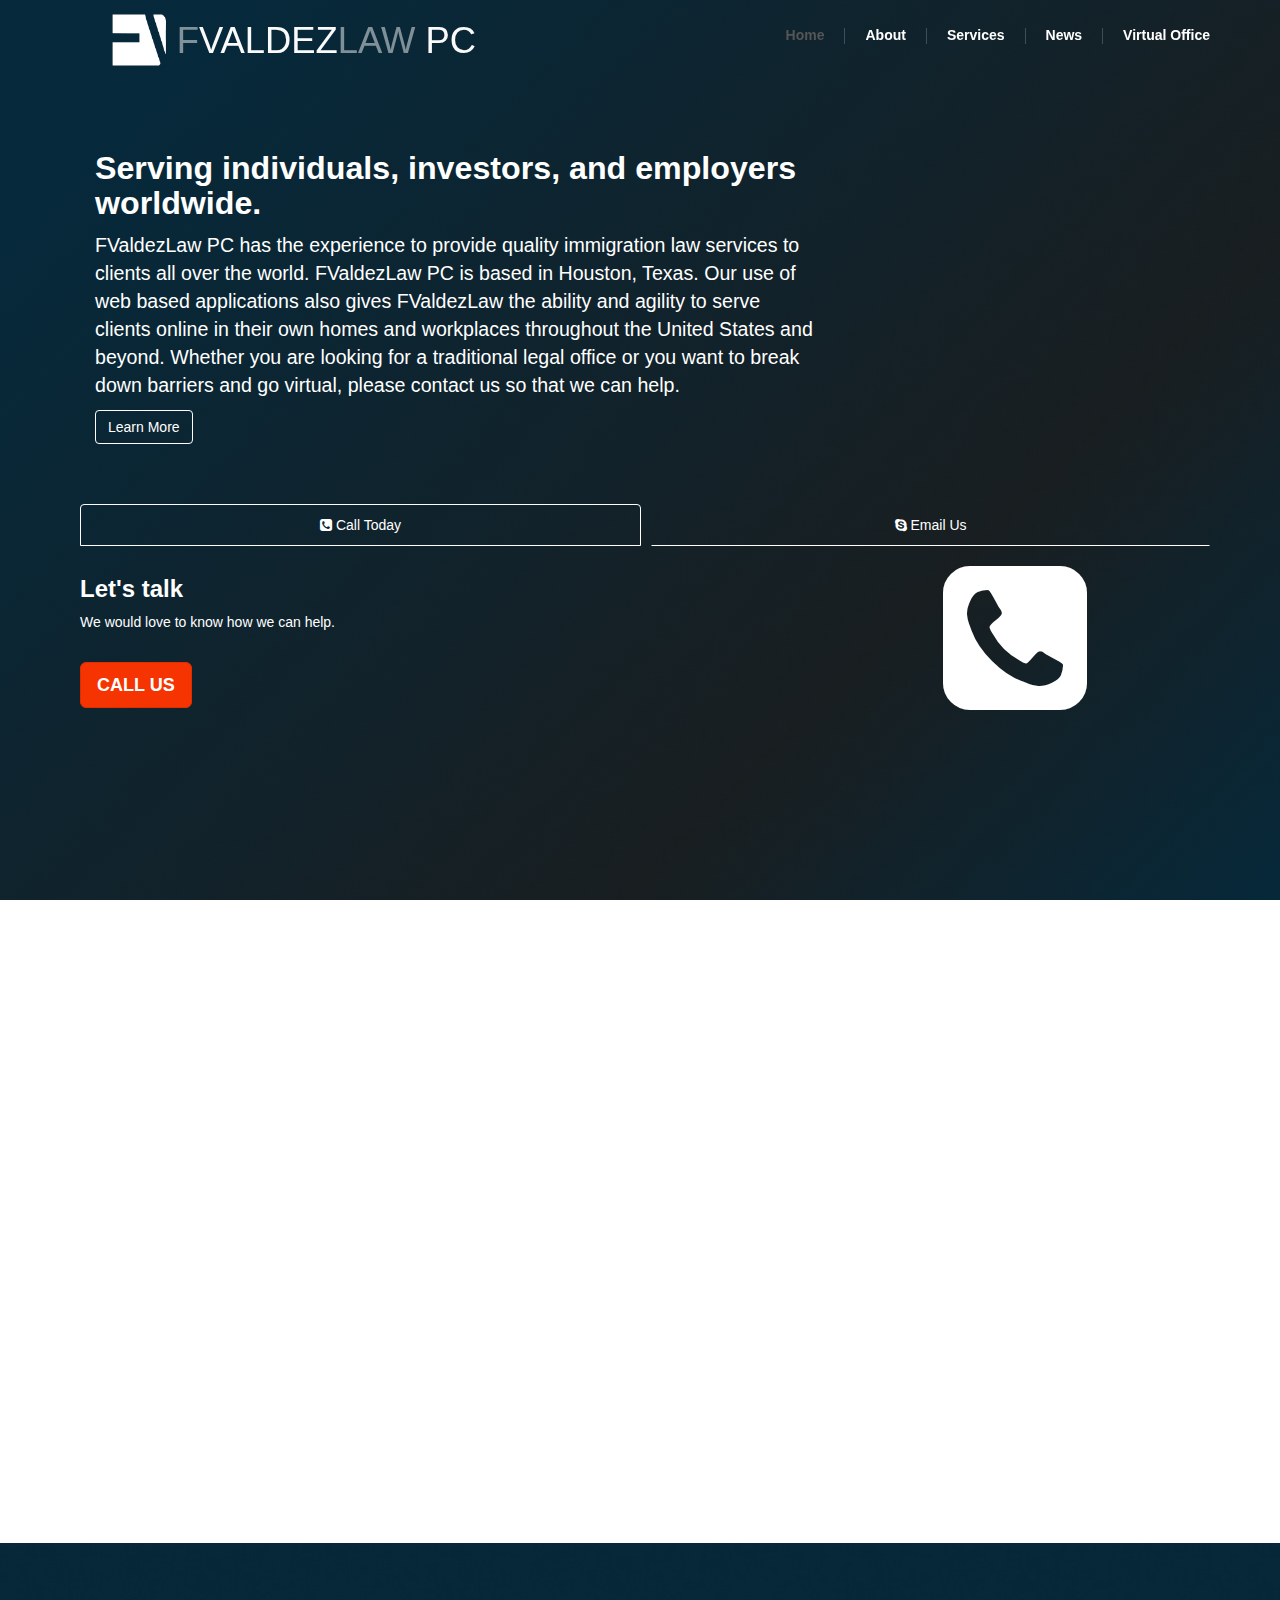
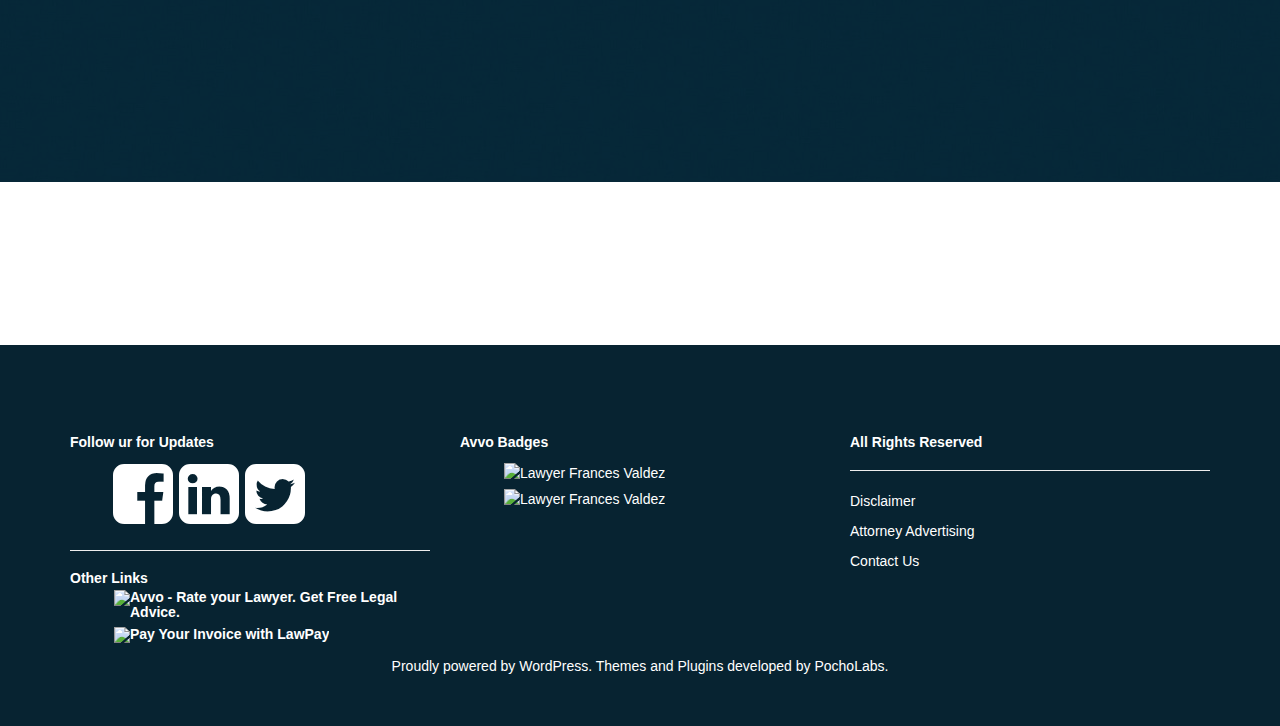
==== commit bbbdd4f2: "Add custom bg image to "Call to Action" section" ====
--- a/index.html
+++ b/index.html
@@ -1 +1 @@
-<!DOCTYPE html><html lang="en"><head><title>Fvaldez Law</title><meta name="viewport" content="width=device-width, initial-scale=1"><link rel="stylesheet" href="css/bootstrap.css"><link rel="stylesheet" href="css/font-awesome.css"><link rel="stylesheet" href="css/animate.min.css"><link rel="stylesheet" href="css/owl.carousel.css"><link rel="stylesheet" href="css/owl.transitions.css"><link rel="stylesheet" href="css/owl.theme.css"><link rel="stylesheet" href="main.css"></head><body><div data-image-src="http://s20.postimg.org/ayzi2c3ct/hero.jpg" data-parallax="scroll" class="feature-bg parallax-window"><div style="padding-top:50px;" class="feature-gradient container-fluid"><div class="container"><div class="row"><div style="padding-left: 0px; padding-right: 0px;" class="col-md-12"><nav role="navigation" class="navbar navbar-default navbar-fixed-top"><div class="container"><div class="row"><div id="masthead" class="col-md-5 col-sm-12 col-xs-7"><div class="logo-area"><img src="img/logo-fvaldez.png" alt="" class="img-responsive hidden-xs home"><p class="text-center header-logo-text"><span class="t-fade">F</span><span class="t-white">VALDEZ</span><span class="t-fade">LAW</span><span class="t-white hidden-xs"> PC</span></p></div></div><div class="col-md-7 col-sm-12 col-xs-5"><div class="navbar-header"><button type="button" data-toggle="collapse" data-target="#bs-example-navbar-collapse-1" class="navbar-toggle"><span class="sr-only">Toggle navigation</span><span class="icon-bar"></span><span class="icon-bar"></span><span class="icon-bar"></span></button></div><div id="bs-example-navbar-collapse-1" class="collapse navbar-collapse navbar-right"><ul class="nav navbar-nav home-nav"><li><a href="/wireframe-fvaldezlaw/">Home</a></li><li class="separator hidden-xs"></li><li><a href="/wireframe-fvaldezlaw/about.html">About</a></li><li class="separator hidden-xs"></li><li><a href="/wireframe-fvaldezlaw/services.html">Services</a></li><li class="separator hidden-xs"></li><li><a href="/wireframe-fvaldezlaw/news.html">News</a></li><li class="separator hidden-xs"></li><li><a href="/wireframe-fvaldezlaw/virtual.html">Virtual Office</a></li></ul></div></div></div></div></nav></div></div></div><div class="container no-padding"><div id="homejb"><h2 class="wow animated fadeInUp">Serving individuals, investors, and employers worldwide. </h2><p class="wow animated fadeInUp">FValdezLaw PC has the experience to provide quality  immigration law services to clients all over the world.  FValdezLaw PC is based in Houston, Texas.  Our use of web based applications also gives FValdezLaw the ability and agility to serve clients  online in their own homes and workplaces throughout the United States and beyond.  Whether you are looking for a traditional legal office or you want to break down barriers and go virtual, please contact us so that we can help.  </p><a href="#solutions" role="button" class="btn btn-secondary scroll-link wow animated fadeInUp">Learn More</a></div></div><div class="container home-contact"><div class="row"><div class="col-lg-12 col-md-12 wow animated fadeInUp"><ul role="tablist" class="nav nav-tabs nav-justified"><li role="presentation" class="active"><a data-toggle="tab" href="#sec1" role="tab" aria-controls="#sec1"><i class="fa fa-phone-square"></i> Call Today</a></li><li role="presentation"><a data-toggle="tab" href="#sec2" role="tab" aria-controls="#sec2"><i class="fa fa-skype"></i> Email Us</a></li></ul><div class="tab-content"><div id="sec1" role="tab-panel" class="tab-pane fade in active"><div class="row"><div class="col-sm-9"><h3>Let's talk</h3><p>We would love to know how we can help.</p><a href="#" target="_blank" class="btn btn-success btn-lg contact-btn">Call Us</a></div><div class="col-sm-3 contact-icon"><i class="fa fa-phone-square"></i></div></div></div><div id="sec2" role="tab-panel" class="tab-pane fade"><div class="row"><div class="col-sm-9"><h3>Let's start over email</h3><p>Talking to us is very easy. Let's start a conversation over email.</p><a href="mailto:test@test.com" target="_blank" class="btn btn-success btn-lg contact-btn">Email Us</a></div><div class="col-sm-3 contact-icon"><i class="fa fa-envelope"></i></div></div></div></div></div></div></div></div></div></body></html><div class="section white"><div class="content"><div id="solutions" class="container wow animated fadeInUp"><div class="row"><div class="col-lg-12"><h2 class="text-center">Solutions For:</h2></div><div class="col-md-3"><a type="button" data-toggle="modal" data-target="#modal1"><div style="background:url('http://s20.postimg.org/g7pxmgwe5/16248851160_87d8572f80_z.jpg')" class="service wow"><div class="service-box"><h3>Employers</h3></div></div></a></div><div class="col-md-3"><a type="button" data-toggle="modal" data-target="#modal2"><div style="background:url('http://s20.postimg.org/5m62agq2l/6881485010_da66a9b933_z.jpg')" class="service wow"><div class="service-box"><h3>Investors &amp; Startups</h3></div></div></a></div><div class="col-md-3"><a type="button" data-toggle="modal" data-target="#modal3"><div style="background:url('http://s20.postimg.org/irlkgkjy5/artists_558260_640.jpg')" class="service wow"><div class="service-box"><h3>Artists</h3></div></div></a></div><div class="col-md-3"><a type="button" data-toggle="modal" data-target="#modal4"><div style="background:url('http://s20.postimg.org/vke9u8kxp/family_730320_640.jpg')" class="service wow"><div class="service-box"><h3>Family</h3></div></div></a></div><div class="col-md-3"><a type="button" data-toggle="modal" data-target="#modal5"><div style="background:url('http://s20.postimg.org/c3tk7pptp/Waiver_Forms.jpg')" class="service wow"><div class="service-box"><h3>Waivers</h3></div></div></a></div><div class="col-md-3"><a type="button" data-toggle="modal" data-target="#modal6"><div style="background:url('http://s20.postimg.org/76fzmlnul/courtroom.jpg')" class="service wow"><div class="service-box"><h3>Immigration Court/Detention</h3></div></div></a></div><div class="col-md-3"><a type="button" data-toggle="modal" data-target="#modal7"><div style="background:url('http://s20.postimg.org/y83q4ldz1/Obama_signing_Kagan_s_commission.jpg')" class="service"><div class="service-box"><h3>Executive Action</h3></div></div></a></div><div class="col-md-3"><a type="button" data-toggle="modal" data-target="#modal8"><div style="background:url('http://s20.postimg.org/tkxo2tqm5/5021872334_0d2b372091_o.jpg')" class="service"><div class="service-box"><h3>Citizenship</h3></div></div></a></div></div></div></div></div><div data-image-src="img/footer_lodyas2.png" data-parallax="scroll" class="section parallax-window"><div class="content"><div class="container wow animated fadeInUp c2a"><h2>Call to Action</h2><p>Lorem ipsum dolor sit amet, consectetur adipisicing elit. Tempora quidem reprehenderit laborum, quas tempore, in fugiat consectetur blanditiis quibusdam odio, quis possimus iusto assumenda velit. Inventore animi hic nam vitae, velit sed minus repellendus ducimus sequi adipisci. Est, deleniti, ab?</p><a href="#" target="_blank" class="btn btn-success btn-lg">Take Action</a></div></div></div><div class="section white"><div class="content"><div class="container wow animated fadeInUp"><h2>Latest Tweets</h2><div id="twitter-fetch" class="simple-slider"></div></div></div></div><div id="modal1" role="dialog" class="modal fade"><div class="modal-dialog"><div class="modal-content"><div class="modal-header"><button type="button" data-dismiss="modal" class="close">&times;</button></div><div class="modal-body"><h1>Employers</h1><ul class="modal-toc"><li><strong>Temporary Work Visas</strong></li><li><a href="#h-1b">H-1B Visa (Specialty Occupation) </a></li><li><a href="#h-1b1">H-1B1 Visa (Chileans and Singaporeans)</a></li><li><a href="#h-2a">H-2A Visa (Temporary Agricultural Workers)</a></li><li><a href="#h-2b">H-2B Visa (Temporary Non-Agricultural Workers)</a></li><li><a href="#h-3">H-3 Visa (Nonimmigrant Trainee or Special Education Exchange Visitor)</a></li><li><a href="#l-1">L-1 Visa (Intracompany Transferee)</a></li><li><a href="#o-1">O-1 Visa (Individuals with Extraordinary Ability or Achievement) </a></li><li><a href="#o-2">O-2 Visa</a></li><li><a href="#p-1">P-1 Visa  (Internationally Recognized Athletes and Entertainers)</a></li><li><a href="#p-2">P-2 Visa (Artists Performing Under a Reciprocal Exchange Program)</a></li><li><a href="#p-3">P-3 Visa  (Artists Part of a Culturally Unique Program)</a></li><li><a href="#r-1">R-1 Visa (Religious Workers)</a></li><li><a href="#tn">TN Visa (NAFTA Professionals)</a></li><li><a href="#c-1">C-1 Visa</a></li><li><a href="#c-2">C-2 Visa</a></li><li><a href="#c-3">C-3 Visa</a></li><li><a href="#d-1">D-1 Visa</a></li><li><a href="#d-2">D-2 Visa</a></li><li><a href="#i">I-Visa</a></li><hr><li><strong>Employment-Based Permanent Visas</strong></li><li><a href="#eb-1">EB-1 Priority Workers</a></li><li><a href="#eb-2">EB-2 Professionals</a></li><li><a href="#eb-3">EB-3 Skilled or Professional Workers</a></li><li><a href="#eb-4">EB-4 Special Immigrants</a></li><li><a href="#eb-5">EB-5 Immigrant Investors Visas</a></li></ul><hr><h3>Temporary Work Visas:</h3><h3 id="h-1b">H-1B Visa (Specialty Occupation) </h3><p>Foreign nationals interested in pursuing temporary work in a specialty occupation in the U.S. may apply for an H-1B visa.  The H-1B visa is quite popular as it is a logical first step toward permanent immigration in the U.S.</p><p>To qualify for H-1B classification, the foreign national must possess a bachelor’s degree from a U.S. university or an equivalent and be sponsored by a U.S. employer.  The job must qualify as a specialty occupation, such as an accountant, architect, engineer, etc.</p><p>Spouses and unmarried children under age 21 are allowed to accompany or join the H-1B worker, in H-4 dependents status. <strong>Certain H-4 dependent spouses can now apply</strong> for a work permit. Spouses and children are permitted to attend school while in H-4 status.</p><p>The laws regarding the H-1B visas change rapidly from year to year.  Our office provides up to date developments on changes in federal regulations affecting the H-1B visa category.  Please feel free to contact us for current updates.</p><p>Please <a href="#">contact FValdezLaw PC</a> if you have any questions or want assistance with an H1-B visa. </p><h3 id="h-1b1">H-1B1 Visa (Chileans and Singaporeans)</h3><p>The H-1B1 visa is similar to the H-1B in most respects but is reserved for foreign nationals of Chile and Singapore.  This new category was created as a result of the Free Trade Agreements between the U.S. and Chile and between the U.S. and Singapore.</p><p>To qualify for H-1B1 classification, the Chilean or Singaporean national must possess a bachelor’s degree from a U.S. university or an equivalent and be sponsored by a U.S. employer.</p><p>Spouses and unmarried children under age 21 are allowed to accompany or join the H-1B worker, in H-4 dependent status.   Spouses and children are permitted to attend school while in H-4 status.</p><p>Please <a href="#">contact FValdezLaw PC</a> if you have any questions or want assistance with an H1-B visa. </p><h3 id="h-2a">H-2A Visa (Temporary Agricultural Workers)</h3><p>The H-2A visa allows foreign nationals to enter the U.S. for up to a year to perform agricultural labor or services that are temporary or seasonal where there is a shortage of U.S. workers.  This visa is reserved for foreign nationals from certain countries.  Part of the requirements of the H-2A visa requires a U.S. employer submit a temporary labor certification to the Department of Labor demonstrating a shortage of U.S. workers.</p><p>p Spouses and unmarried children under age 21 are allowed to accompany or join the H-2A worker, in H-4 dependent status. However, they cannot work unless they independently qualify for a work visa.  Spouses and children are permitted to attend school while in H-4 status.</p><p>Please <a href="#">contact FValdezLaw PC</a> if you have any questions or want assistance with an H1-B visa. </p><h3 id="h-2b">H-2B Visa (Temporary Non-Agricultural Workers)</h3><p>The H-2B visa is reserved for individuals who will be performing temporary nonagricultural services or labor. The U.S. employer's need for the service or labor should be a one-time occurrence, a seasonal need, a peak-load need or an intermittent need.  Similar to the H-2A visa, the H-2B visa also requires a U.S. employer to submit a temporary labor certification to the Department of Labor demonstrating a shortage of U.S. workers.</p><p>Spouses and unmarried children under age 21 are allowed to accompany or join the H-2B worker, in H-4 dependent status. However, they cannot work unless they independently qualify for a work visa. Spouses and children are permitted to attend school while in H-4 status.</p><p>Please <a href="#">contact FValdezLaw PC</a> if you have any questions or want assistance with an H1-B visa. </p><h3 id="h-3">H-3 Visa (Nonimmigrant Trainee or Special Education Exchange Visitor)</h3><p>The H-3 visa allows foreign nationals to receive training in the U.S. in almost any discipline that is not currently available in their native country.  However, this training excludes graduate and medical training, which is reserved under the J-1 visa category.</p><p>Foreign nationals may also enter in H-3 status to benefit from special education training that helps children with disabilities (physical, emotional or mental).</p><p>Training in the H-3 category should be structured and provide foreign nationals with the skills to succeed in that discipline once training is completed.</p><p>Spouses and unmarried children under age 21 are allowed to accompany or join the H-3 worker, in H-4 dependent status. However, they cannot work unless they independently qualify for a work visa. Spouses and children are permitted to attend school while in H-4 status.</p><p>Please <a href="#">contact FValdezLaw PC</a> if you have any questions or want assistance with an H1-B visa. </p><h3 id="l-1">L-1 Visa (Intracompany Transferee)</h3><p>The L-1 visa, commonly referred to as the “intra-company transferee,” allows international companies with an office, subsidiary, or affiliated branch in the U.S. to sponsor its foreign employees to temporarily work in the U.S.</p><p>Sponsoring employers must have an established U.S. office, subsidiary, or affiliated branch, or have completed plans to establish one, in order to sponsor an L-1 worker.  Sponsoring employers should be prepared to provide documentation demonstrating its financial solvency.</p><p>Additionally, to qualify for an L-1 visa, the foreign national must also have worked for the company abroad for at least one full year within the last three years prior to applying, in either an executive or managerial position (L-1A visa) or a position with special knowledge (L-1B visa).</p><p>Spouses and unmarried children under age 21 are allowed to accompany or join an L-1 worker in the U.S., in L-2 dependent status. Spouses may seek work authorization from USCIS upon entry in L-2 status by applying for an employment authorization document.  Spouses and children may also attend school. Accompanying domestic workers (maids or nannies) may also be eligible for a B-1 visa with work authorization from USCIS.</p><p>L-1 visas have increasingly received higher scrutiny from USCIS in the past years.  Our office provides up to date developments on changes in federal regulations affecting the L-1 visa category.  </p><p>Please <a href="#">contact FValdezLaw PC</a> if you have any questions or want assistance with an H1-B visa. </p><h3 id="o-1">O-1 Visa (Individuals with Extraordinary Ability or Achievement) </h3><p>The O-1 visa allows foreign nationals who have extraordinary abilities or achievements in their respective fields of endeavor to enter the U.S. on a temporary basis to work in that field.  This includes extraordinary ability in the sciences, arts, education, business, athletics and extraordinary achievements in the motion picture or television industry.</p><p>Sponsoring employers must provide documentation to USCIS of concrete itineraries, events, and/or projects in which the O-1 worker will participate along with consultations from relevant trade or union organizations.</p><p>Also, to qualify for an O-1 visa, foreign nationals must demonstrate they are amongst the elite of their profession by providing documentation such as national or international awards, proof of having judged the work of others, publications, media articles discussing the individual and/or their achievements, box office receipts, and much more.</p><p>Spouses and unmarried children under age 21 are allowed to accompany or join the O-1 worker, in O-3 dependent status. However, they cannot work unless they independently qualify for a work visa. Spouses and children are permitted to attend school while in O-3 status.</p><p>The O-1 visa is one of the most complex visas of all the temporary, nonimmigrant work visa categories. Please <a href="#">contact FValdezLaw PC</a> if you have any questions or want assistance with an H1-B visa. </p><h3 id="o-2">O-2 Visa</h3><p>Support personnel of O-1 visa holders in the fields of athletics, entertainment, motion picture and television production may request an O-2 visa to work in the U.S. temporarily. This status is not applicable to personnel in the sciences, business or education.</p><p>Spouses and unmarried children under age 21 are allowed to accompany or join the O-2 worker, in O-3 dependent status. However, they cannot work unless they independently qualify for a work visa. Spouses and children are permitted to attend school while in O-3 status.</p><p>Please <a href="#">contact FValdezLaw PC</a> if you have any questions or want assistance with an H1-B visa. </p><h3 id="p-1">P-1 Visa  (Internationally Recognized Athletes and Entertainers)</h3><p>The P-1 visa permits entertainers and athletes to enter the U.S. on a temporary basis to perform and/or compete.  Athletes who have an outstanding record of achievement may apply for a P-1A visa either individually, or as part of an internationally recognized athletic team, in order to compete in the U.S.</p><p>Meanwhile, entertainment groups with an outstanding international reputation must apply as a group for P-1B visa since individual P-1B visas are not issued.  Entertainment groups must also demonstrate that at least 75% of its members have had a substantial and sustained participation in the group for at least one year.</p><p>Spouses and unmarried children under age 21 are allowed to accompany or join a P-1 worker in the U.S., in P-4 dependent status. Spouses and children are not permitted to work but they may attend school. Accompanying domestic workers (maids or nannies) may also be eligible for a B-1 visa with work authorization from USCIS.</p><p>Please <a href="#">contact FValdezLaw PC</a> if you have any questions or want assistance with an H1-B visa. </p><h3 id="p-2">P-2 Visa (Artists Performing Under a Reciprocal Exchange Program)</h3><p>The P-2 visa allows international artists and athletes to enter the U.S. on a temporary basis as part of a reciprocal cultural exchange program.  This usually involves one U.S. organization abroad and one international organization in the U.S. as part of that exchange.</p><p>Spouses and unmarried children under age 21 are allowed to accompany or join a P-2 worker in the U.S., in P-4 dependent status. Spouses and children are not permitted to work but they may attend school. Accompanying domestic workers (maids or nannies) may also be eligible for a B-1 visa with work authorization from USCIS.</p><p>Please <a href="#">contact FValdezLaw PC</a> if you have any questions or want assistance with an H1-B visa. </p><h3 id="p-3">P-3 Visa  (Artists Part of a Culturally Unique Program)</h3><p>The P-3 visa allows artists or entertainers, individually or as a group, to come to the U.S. to develop, interpret, represent, coach or teach culturally unique programs.  These programs usually involve traditional, ethnic, folk, cultural, musical, theatrical, artistic elements that are performed or presented to students or audiences.</p><p>Spouses and unmarried children under age 21 are allowed to accompany or join a P-3 worker in the U.S., in P-4 dependent status. Spouses and children are not permitted to work but they may attend school.</p><p>Please <a href="#">contact FValdezLaw PC</a> if you have any questions or want assistance with an H1-B visa. </p><h3 id="r-1">R-1 Visa (Religious Workers)</h3><p>R-1 visas allow clergy and religious workers to enter the U.S. to further their religious mission(s). A religious vocation is defined as a calling to religious life, shown by a demonstration of a lifelong commitment such as taking vows.  Liturgical workers, religious instructors or cantors, catechists, workers in religious hospitals, missionaries, religious translators, religious broadcasters, ministers, nuns, monks, and religious brothers and sisters are all examples of religious workers.</p><p>Spouses and unmarried children under age 21 are allowed to accompany or join an R-1 religious worker in the U.S., in R-2 dependent status. Spouses and children are not permitted to work but they may attend school.</p><p>Please <a href="#">contact FValdezLaw PC</a> if you have any questions or want assistance with an H1-B visa. </p><h3 id="tn">TN Visa (NAFTA Professionals)</h3><p>The TN visa allows Canadians or Mexicans to enter the U.S. to engage in professional work on a temporary basis pursuant to the North American Free Trade Agreement (NAFTA).</p><p>The job offer must be made by a U.S. employer and be classified as a professional occupation as defined in the NAFTA Treaty.  The foreign national must also possess the necessary education and/or training for that particular job classification.</p><p>Spouses and unmarried children under age 21 are allowed to accompany or join a TN worker in the U.S., in TD dependent status. Spouses and children are not permitted to work but they may attend school.</p><p>There are multiple methods of applying for a TN visa. Please <a href="#">contact FValdezLaw PC</a> if you have any questions or want assistance with an H1-B visa. </p><h2>Transit and Media Visas</h2><h3 id="c-1">C-1 Visa</h3><p>The C-1 visa, also known as the transit visa, enables foreign nationals with layovers in the U.S. to leave the airport and visit family or friends, tour and shop during long layovers. Transit visa travelers are required to leave the U.S. on their departing flight. Group travelers or families should ensure that each individual in the group has their own C-1 visa.</p><p>Please <a href="#">contact FValdezLaw PC</a> if you have any questions or want assistance with an H1-B visa. </p><h3 id="c-2">C-2 Visa</h3><p>Individuals on official business with the United Nations traveling to the United Nations headquarters in New York may enter the U.S. in C-2 status.  The visa is issued for a short duration and allows C-2 travelers the ability to leave the airport during layovers in order to visit family or friends, tour or shop in the U.S. Group travelers or families should ensure that each individual in their group has their own C-2 visa.</p><p>Please <a href="#">contact FValdezLaw PC</a> if you have any questions or want assistance with an H1-B visa. </p><h3 id="c-3">C-3 Visa</h3><p>Foreign government officials on official business traveling through the U.S. may enter in C-3 status.  The visa is issued for a short duration and allows C-3 travelers the ability to leave the airport during layovers in order to visit family or friends, tour or shop in the U.S. Group travelers or families should ensure that each individual in their group has their own C-3 visa.</p><p>Please <a href="#">contact FValdezLaw PC</a> if you have any questions or want assistance with an H1-B visa. </p><h3 id="d-1">D-1 Visa</h3><p>The D-1 visa allows foreign nationals who are serving aboard a vessel or aircraft, as part of its normal operations, to enter the U.S. during a stop in the U.S.  The vessel or aircraft’s home port must be in the U.S.  Crewman of these vessels or aircrafts may include pilots, flight attendants, stewards, technicians, musicians, chefs, etc.  Fishing activities are not permitted on a D-1 visa. Each crewman may obtain an individual D-1 visa or be part of a group visa.</p><p>Please <a href="#">contact FValdezLaw PC</a> if you have any questions or want assistance with an H1-B visa. </p><h3 id="d-2">D-2 Visa</h3><p>The D-2 visa allows foreign nationals who are serving aboard a vessel for fishing activities, as part of its normal operations, to enter the U.S. during a stop in the U.S.  The vessel or aircraft’s home port must be in the U.S. and have plans to land in and depart from Guam as a part of its normal operations.  Crewman of these vessels may include captains, stewards, technicians, musicians, chefs, etc. Each crewman may obtain an individual D-2 visa or be part of a group visa.</p><p>Please <a href="#">contact FValdezLaw PC</a> if you have any questions or want assistance with an H1-B visa. </p><h3 id="i">I-Visa</h3><p>The I visa enables foreign media representatives engaging in their profession on behalf of foreign media companies (or U.S. subsidiaries of foreign media companies) to work temporarily in the U.S.  This visa is employer-specific, which means the foreign media representative may only work for the foreign media company that has sponsored their visa.  Examples of foreign media representatives include reporters, freelance journalists and film crew members.  Mainstream entertainment filmmakers are not eligible for this visa category.</p><p>The I visa allows the foreign media representative to attend school but full course study programs are not permitted. Spouses and children may accompany or join in either B-2 visitor status or under the Visa Waiver Program but are not permitted to attend school.</p><p>Please <a href="#">contact FValdezLaw PC</a> if you have any questions or want assistance with an H1-B visa. </p><h2>Employment-Based Permanent Visas</h2><p>One of the most widely used methods to obtain legal permanent residence in the U.S. is through an employment-based immigrant visa petition, which allows for five classifications commonly referred to as preferences.</p><ul><li>EB-1, First Preference, Priority Workers</li><li>EB-2, Second Preference, Professionals with Advanced Degrees or Persons with Exceptional Ability</li><li>EB-3, Third Preference, Skilled or Professional Workers</li><li>EB-4, Fourth Preference, Special Immigrants</li><li>EB-5, Fifth Preference, Immigrant Investors</li></ul><h3 id="eb-1">EB-1 Priority Workers</h3><p>The EB-1 classification allows three different types of workers the U.S. government considers to be in high demand to petition for an immigrant visa.  Labor certifications (also known as PERM applications) from the U.S. Department of Labor are not required to be filed for petitions under the first preference categories.  Immigrant visa are issued to these workers in higher priority than any of the other preference categories.  Once an immigrant visa is issued, these workers may apply for permanent legal residence in the U.S.  The three different types of workers include:</p><h4>Extraordinary Ability Individuals</h4><p>These individuals must demonstrate that they have achieved a level of sustained national or international acclaim in the field of the arts, athletics, business, education or the sciences. Successful petitions must include extensive documentation of the individual’s achievements in their field of endeavor and satisfaction of three out of ten of the criteria, which includes documentation showing national or international awards, proof of having judged the work of others, publications, media articles discussing the individual and/or their achievements, box office receipts and much more.</p><h4>Outstanding Professors or Researchers</h4><p>These individuals must demonstrate that they have outstanding achievements in their academic field with a minimum of three years of experience in academia.  They must also demonstrate that they are pursuing their field of endeavor in the U.S. in a tenured-track teaching or research position.  Successful petitions must include extensive documentation of the individual’s achievements in their field of endeavor and satisfaction of two of the six criteria, which includes documentation showing national or international awards, proof of having judged the work of others, publications and much more. </p><h4>Managers and Executives of Multinational Businesses</h4><p>These individuals must have been employed abroad for at least one year in the past three years by the company sponsoring their immigrant visa petition.  These individuals must continue to be employed in the U.S. in the same or similar managerial or executive capacity by the same company, its affiliate or subsidiary.</p><p>Because these workers receive the highest priority from USCIS, qualifying for this category requires submitting extensive documentation.</p><p>Please <a href="#">contact FValdezLaw PC</a> if you have any questions or want assistance with an EB-1 visa. </p><h3 id="eb-2">EB-2 Professionals</h3><p>The EB-2 classification enables a majority of foreign workers in the U.S. to apply for immigrant visas.  Similar to the EB-1 classification, the EB-2 classification is also broken up into different types of workers.  However, labor certifications, also known as PERM applications, must first be submitted to and certified by the U.S. Department of Labor before USCIS will issue an immigrant visa, unless the labor certification requirement has been waived.</p><h4>Professionals with Advanced Degrees</h4><p>Individuals must possess an advanced degree or its equivalent (baccalaureate degree and five years of work experienced in the field) and the offer of employment must require an advanced degree.</p><h4>Exceptional Ability in the Sciences, Arts or Business</h4><p>Individuals must demonstrate that they have exceptional ability in the arts, business or science.  Successful petitions must include extensive documentation of the individual’s exceptional ability in their field of endeavor and satisfaction of at least three of the listed criteria, including ten years of experience in the field, professional certification or licensure, high remuneration, membership in professional associations, recognition for achievements, and more.</p><h4>Professionals Seeking a National Interest Waiver</h4><p>Aliens who possess an advanced degree and currently working in a field that has a substantial national interest to the U.S. may request a waiver of the labor certification (PERM application) and directly file a petition for an immigrant visa.</p><p>Qualifying for these categories requires submitting extensive documentation in addition to preparing a labor certification (PERM).  Please contact our office to see if you qualify under this category and how we may assist you.</p><p>Please <a href="#">contact FValdezLaw PC</a> if you have any questions or want assistance with an EB-2 visa. </p><h3 id="eb-3">EB-3 Skilled or Professional Workers</h3><p>The EB-3 classification enables foreign workers in the U.S. to apply for immigrant visas.  Similar to the EB-2 classification, labor certifications, currently known as PERM applications, must first be submitted to and certified by the U.S. Department of Labor before USCIS will issue an immigrant visa.</p><h4>Skilled Workers</h4><p>Skilled workers must possess at least two years of job experience or training in their field of expertise and a U.S. job offer is required.</p><h4>Professionals with a Bachelor’s Degree</h4><p>Professionals performing in a professional occupation must possess a bachelor’s degree, or its foreign equivalent.  The occupation must typically require a bachelor’s degree and the foreign national must have a U.S. job offer.</p><h4>Other Workers</h4><p>Foreign nationals who possess less than two years of training and work experience must have a U.S. job offer.</p><p>Qualifying for these categories requires submitting extensive documentation in addition to preparing a labor certification (PERM) to the U.S. Department of Labor.</p><p>Please <a href="#">contact FValdezLaw PC</a> if you have any questions or want assistance with an EB-3 visa. </p><h3 id="eb-4">EB-4 Special Immigrants</h3><p>The EB-4 classification enables special groups of foreign nationals to permanently work and live in the U.S.  These groups include religious workers and former overseas employees.</p><h4>Religious Workers</h4><p>Individuals must have been a paid member of a bona fide nonprofit, religious organization in the U.S. for the immediate two years before petitioning for an immigrant visa.  The individual must also intend to continue to carry out their religious vocation.</p><h4>Other Special Immigrants</h4><p>The list of special immigrants groups include media broadcasters, Iraqi/Afghan translators, Iraqis who have assisted the U.S., international organization employees, physicians licensed to practice in the U.S. since 1978 in H or J status, members of the Armed Forces, employees of the Panama Canal Zone, and retirees of the NATO-6 and their spouses and children.</p><p>The list of special immigrants and qualifications are unique to this fourth preference category.  Please contact our office to see if you qualify under any of these categories and how we may assist you.</p><h3 id="eb-5">EB-5 Immigrant Investors Visas</h3><p>The EB-5 investor visa allows individuals who are interested in investing a substantial amount in a U.S. based enterprise or business to seek permanent residence in the U.S.  Accompanying spouses and children are permitted to immigrate with the primary investor individual.</p><p>The EB-5 investment visa must be made for a new business or enterprise that is for profit.  The investor must be actively involved in the operations of the business.  Capital investments must be at least $1 million (or $500,000 in certain designated areas through approved regional centers) which can be in cash, equipment, inventory, etc.  The business must directly create at least 10 new jobs for U.S. workers (or indirectly create 10 new jobs if approved through a regional center) within two years of the investment.</p><p>Permanent residence based on EB-5 investments is granted by USCIS on a two-year conditional basis.  After the two-year period is over, the EB-5 investor must demonstrate that all conditions continue to be met in order for conditional residence to be removed.</p><p>EB-5 investment visas are highly complex.</p><p>Please <a href="#">contact FValdezLaw PC</a> if you have any questions or want assistance with an EB-5 visa. </p></div><div class="modal-footer"><button type="button" data-dismiss="modal" class="btn btn-default">Close</button></div></div></div></div><div id="modal2" role="dialog" class="modal fade"><div class="modal-dialog"><div class="modal-content"><div class="modal-header"><button type="button" data-dismiss="modal" class="close">&times;</button></div><div class="modal-body"><h1>Investors and Startups</h1><ul class="modal-toc"><li></li><a href="#e-1">E-1 Visa (Treaty Traders)</a><li></li><a href="#e-2">E-2 Visa  (Treaty Investors)</a><li></li><a href="#e-3">E-3 Visa (Certain Specialty Occupation Professionals from Australia)</a><li><strong>Employment-Based Permanent Visas</strong></li><li></li><a href="#2-eb-1">EB-1 Priority Workers</a><li></li><a href="#2-eb-2">EB-2 Professionals</a><li></li><a href="#2-eb-3">EB-3 Skilled or Professional Workers</a><li></li><a href="#2-eb-4">EB-4 Special Immigrants</a><li></li><a href="#2-eb-5">EB-5 Immigrant Investors Visas</a></ul><hr><h3 id="e-1">E-1 Visa (Treaty Traders)</h3><p>U.S. immigration policy supports investors and foreign commerce in a variety of ways. The E-1 visa is one method for ensuring healthy commerce through international trade. The E-1 Visa is issued to individuals known as 'treaty traders,' defined as a national of a country with which the U.S. maintains a treaty of commerce and navigation.  E-1 treaty traders enter the U.S. to carry on substantial trade and principal trade between the U.S. and their home country.</p><p>Spouses and unmarried children under age 21 are allowed to accompany or join an E-1 worker in the U.S., in E dependent status. Spouses may seek work authorization from USCIS upon entry in E dependent status by applying for an employment authorization document.  Spouses and children may also attend school.</p><p>Employees of treaty companies may also qualify for an E-1 visa.</p><p>Please <a href="#">contact FValdezLaw PC</a> if you have any questions or want assistance with an E-1 visa. </p><h3 id="e-2">E-2 Visa  (Treaty Investors)</h3><p>The E-2 visa is another visa category furthering U.S. immigration policy to support commerce through investments in U.S. businesses.  The E-2 visa category allows foreign nationals of a treaty country to temporarily live and work in the U.S.  To qualify for an E-2 investment visa, foreign nationals must make a substantial investment in a U.S. business or enterprise.  Investor applicants must also show the investment funds have been legitimately derived and have been or will be subjected to real risk of loss as part of the investment.</p><p>Spouses and unmarried children under age 21 are allowed to accompany or join an E-2 worker in the U.S., in E dependent status. Spouses may seek work authorization from USCIS upon entry in E dependent status by applying for an employment authorization document.  Spouses and children may also attend school.</p><p>Employees of investment companies may also qualify for an E-2 visa.</p><p>Please <a href="#">contact FValdezLaw PC</a> if you have any questions or want assistance with an E-2 visa. </p><h3 id="e-3">E-3 Visa (Certain Specialty Occupation Professionals from Australia)</h3><p>The E-3 visa is similar to the H-1B in most respects but is reserved for foreign nationals of Australia. </p><p>To qualify for E-3 classification, the Australian national must possess a bachelor’s degree from a U.S. university or an equivalent and be sponsored by a U.S. employer.  The job offer must also be a specialty occupation that requires both theoretical and practical knowledge and must require a bachelor’s degree as part of its minimum qualifications.</p><p>Spouses and unmarried children under age 21 are allowed to accompany or join an E-3 worker in the U.S., in E dependent status. Spouses may seek work authorization from USCIS upon entry in E dependent status by applying for an employment authorization document.  Spouses and children may also attend school.</p><p>Please <a href="#">contact FValdezLaw PC</a> if you have any questions or want assistance with an E-3 visa. </p><h2>Employment-Based Permanent Visas</h2><p>One of the most widely used methods to obtain legal permanent residence in the U.S. is through an employment-based immigrant visa petition, which allows for five classifications commonly referred to as preferences.</p><ul><li>EB-1, First Preference, Priority Workers</li><li>EB-2, Second Preference, Professionals with Advanced Degrees or Persons with Exceptional Ability</li><li>EB-3, Third Preference, Skilled or Professional Workers</li><li>EB-4, Fourth Preference, Special Immigrants</li><li>EB-5, Fifth Preference, Immigrant Investors</li></ul><h3 id="eb-1">EB-1 Priority Workers</h3><p>The EB-1 classification allows three different types of workers the U.S. government considers to be in high demand to petition for an immigrant visa.  Labor certifications (also known as PERM applications) from the U.S. Department of Labor are not required to be filed for petitions under the first preference categories.  Immigrant visa are issued to these workers in higher priority than any of the other preference categories.  Once an immigrant visa is issued, these workers may apply for permanent legal residence in the U.S.  The three different types of workers include:</p><h4>Extraordinary Ability Individuals</h4><p>These individuals must demonstrate that they have achieved a level of sustained national or international acclaim in the field of the arts, athletics, business, education or the sciences. Successful petitions must include extensive documentation of the individual’s achievements in their field of endeavor and satisfaction of three out of ten of the criteria, which includes documentation showing national or international awards, proof of having judged the work of others, publications, media articles discussing the individual and/or their achievements, box office receipts and much more.</p><h4>Outstanding Professors or Researchers</h4><p>These individuals must demonstrate that they have outstanding achievements in their academic field with a minimum of three years of experience in academia.  They must also demonstrate that they are pursuing their field of endeavor in the U.S. in a tenured-track teaching or research position.  Successful petitions must include extensive documentation of the individual’s achievements in their field of endeavor and satisfaction of two of the six criteria, which includes documentation showing national or international awards, proof of having judged the work of others, publications and much more. </p><h4>Managers and Executives of Multinational Businesses</h4><p>These individuals must have been employed abroad for at least one year in the past three years by the company sponsoring their immigrant visa petition.  These individuals must continue to be employed in the U.S. in the same or similar managerial or executive capacity by the same company, its affiliate or subsidiary.</p><p>Because these workers receive the highest priority from USCIS, qualifying for this category requires submitting extensive documentation.</p><p>Please <a href="#">contact FValdezLaw PC</a> if you have any questions or want assistance with an EB-1 visa. </p><h3 id="eb-2">EB-2 Professionals</h3><p>The EB-2 classification enables a majority of foreign workers in the U.S. to apply for immigrant visas.  Similar to the EB-1 classification, the EB-2 classification is also broken up into different types of workers.  However, labor certifications, also known as PERM applications, must first be submitted to and certified by the U.S. Department of Labor before USCIS will issue an immigrant visa, unless the labor certification requirement has been waived.</p><h4>Professionals with Advanced Degrees</h4><p>Individuals must possess an advanced degree or its equivalent (baccalaureate degree and five years of work experienced in the field) and the offer of employment must require an advanced degree.</p><h4>Exceptional Ability in the Sciences, Arts or Business</h4><p>Individuals must demonstrate that they have exceptional ability in the arts, business or science.  Successful petitions must include extensive documentation of the individual’s exceptional ability in their field of endeavor and satisfaction of at least three of the listed criteria, including ten years of experience in the field, professional certification or licensure, high remuneration, membership in professional associations, recognition for achievements, and more.</p><h4>Professionals Seeking a National Interest Waiver</h4><p>Aliens who possess an advanced degree and currently working in a field that has a substantial national interest to the U.S. may request a waiver of the labor certification (PERM application) and directly file a petition for an immigrant visa.</p><p>Qualifying for these categories requires submitting extensive documentation in addition to preparing a labor certification (PERM).  Please contact our office to see if you qualify under this category and how we may assist you.</p><p>Please <a href="#">contact FValdezLaw PC</a> if you have any questions or want assistance with an EB-2 visa. </p><h3 id="eb-3">EB-3 Skilled or Professional Workers</h3><p>The EB-3 classification enables foreign workers in the U.S. to apply for immigrant visas.  Similar to the EB-2 classification, labor certifications, currently known as PERM applications, must first be submitted to and certified by the U.S. Department of Labor before USCIS will issue an immigrant visa.</p><h4>Skilled Workers</h4><p>Skilled workers must possess at least two years of job experience or training in their field of expertise and a U.S. job offer is required.</p><h4>Professionals with a Bachelor’s Degree</h4><p>Professionals performing in a professional occupation must possess a bachelor’s degree, or its foreign equivalent.  The occupation must typically require a bachelor’s degree and the foreign national must have a U.S. job offer.</p><h4>Other Workers</h4><p>Foreign nationals who possess less than two years of training and work experience must have a U.S. job offer.</p><p>Qualifying for these categories requires submitting extensive documentation in addition to preparing a labor certification (PERM) to the U.S. Department of Labor.</p><p>Please <a href="#">contact FValdezLaw PC</a> if you have any questions or want assistance with an EB-3 visa. </p><h3 id="eb-4">EB-4 Special Immigrants</h3><p>The EB-4 classification enables special groups of foreign nationals to permanently work and live in the U.S.  These groups include religious workers and former overseas employees.</p><h4>Religious Workers</h4><p>Individuals must have been a paid member of a bona fide nonprofit, religious organization in the U.S. for the immediate two years before petitioning for an immigrant visa.  The individual must also intend to continue to carry out their religious vocation.</p><h4>Other Special Immigrants</h4><p>The list of special immigrants groups include media broadcasters, Iraqi/Afghan translators, Iraqis who have assisted the U.S., international organization employees, physicians licensed to practice in the U.S. since 1978 in H or J status, members of the Armed Forces, employees of the Panama Canal Zone, and retirees of the NATO-6 and their spouses and children.</p><p>The list of special immigrants and qualifications are unique to this fourth preference category.  Please contact our office to see if you qualify under any of these categories and how we may assist you.</p><h3 id="eb-5">EB-5 Immigrant Investors Visas</h3><p>The EB-5 investor visa allows individuals who are interested in investing a substantial amount in a U.S. based enterprise or business to seek permanent residence in the U.S.  Accompanying spouses and children are permitted to immigrate with the primary investor individual.</p><p>The EB-5 investment visa must be made for a new business or enterprise that is for profit.  The investor must be actively involved in the operations of the business.  Capital investments must be at least $1 million (or $500,000 in certain designated areas through approved regional centers) which can be in cash, equipment, inventory, etc.  The business must directly create at least 10 new jobs for U.S. workers (or indirectly create 10 new jobs if approved through a regional center) within two years of the investment.</p><p>Permanent residence based on EB-5 investments is granted by USCIS on a two-year conditional basis.  After the two-year period is over, the EB-5 investor must demonstrate that all conditions continue to be met in order for conditional residence to be removed.</p><p>EB-5 investment visas are highly complex.</p><p>Please <a href="#">contact FValdezLaw PC</a> if you have any questions or want assistance with an EB-5 visa. </p></div><div class="modal-footer"><button type="button" data-dismiss="modal" class="btn btn-default">Close</button></div></div></div></div><div id="modal3" role="dialog" class="modal fade"><div class="modal-dialog"><div class="modal-content"><div class="modal-header"><button type="button" data-dismiss="modal" class="close">&times;</button></div><div class="modal-body"><h2>Artists</h2><ul class="modal-toc"><li></li><a href="#o-1">O-1 Visa (Individuals with Extraordinary Ability or Achievement)</a><li></li><a href="#o-2">O-2 Visa</a><li></li><a href="#2-p-1">P-1 Visa  (Internationally Recognized Athletes and Entertainers)</a><li></li><a href="#2-p-2">P-2 Visa (Artists Performing Under a Reciprocal Exchange Program)</a><li></li><a href="#2-p-3">P-3 Visa  (Artists Part of a Culturally Unique Program)</a><li><strong>Employment-Based Permanent Visas</strong></li><li></li><a href="#3-eb-1">EB-1 Priority Workers</a><li></li><a href="#3-eb-2">EB-2 Professionals</a><li></li><a href="#3-eb-3">EB-3 Skilled or Professional Workers</a><li></li><a href="#3-eb-4">EB-4 Special Immigrants</a><li></li><a href="#3-eb-5">EB-5 Immigrant Investors Visas</a></ul><hr><h3 id="o-1">O-1 Visa (Individuals with Extraordinary Ability or Achievement) </h3><p>The O-1 visa allows foreign nationals who have extraordinary abilities or achievements in their respective fields of endeavor to enter the U.S. on a temporary basis to work in that field.  This includes extraordinary ability in the sciences, arts, education, business, athletics and extraordinary achievements in the motion picture or television industry.</p><p>Sponsoring employers must provide documentation to USCIS of concrete itineraries, events, and/or projects in which the O-1 worker will participate along with consultations from relevant trade or union organizations.</p><p>Also, to qualify for an O-1 visa, foreign nationals must demonstrate they are amongst the elite of their profession by providing documentation such as national or international awards, proof of having judged the work of others, publications, media articles discussing the individual and/or their achievements, box office receipts, and much more.</p><p>Spouses and unmarried children under age 21 are allowed to accompany or join the O-1 worker, in O-3 dependent status. However, they cannot work unless they independently qualify for a work visa. Spouses and children are permitted to attend school while in O-3 status.</p><p>The O-1 visa is one of the most complex visas of all the temporary, nonimmigrant work visa categories. Please <a href="#">contact FValdezLaw PC</a> if you have any questions or want assistance with an O-1 visa. </p><h3 id="o-2">O-2 Visa</h3><p>Support personnel of O-1 visa holders in the fields of athletics, entertainment, motion picture and television production may request an O-2 visa to work in the U.S. temporarily. This status is not applicable to personnel in the sciences, business or education.</p><p>Spouses and unmarried children under age 21 are allowed to accompany or join the O-2 worker, in O-3 dependent status. However, they cannot work unless they independently qualify for a work visa. Spouses and children are permitted to attend school while in O-3 status.</p><p>Please <a href="#">contact FValdezLaw PC</a> if you have any questions or want assistance with an O-2 visa. </p><h3 id="p-1">P-1 Visa  (Internationally Recognized Athletes and Entertainers)</h3><p>The P-1 visa permits entertainers and athletes to enter the U.S. on a temporary basis to perform and/or compete.  Athletes who have an outstanding record of achievement may apply for a P-1A visa either individually, or as part of an internationally recognized athletic team, in order to compete in the U.S.</p><p>Meanwhile, entertainment groups with an outstanding international reputation must apply as a group for P-1B visa since individual P-1B visas are not issued.  Entertainment groups must also demonstrate that at least 75% of its members have had a substantial and sustained participation in the group for at least one year.</p><p>Spouses and unmarried children under age 21 are allowed to accompany or join a P-1 worker in the U.S., in P-4 dependent status. Spouses and children are not permitted to work but they may attend school. Accompanying domestic workers (maids or nannies) may also be eligible for a B-1 visa with work authorization from USCIS.</p><p>Please <a href="#">contact FValdezLaw PC</a> if you have any questions or want assistance with an P-1 visa. </p><h3 id="p-2">P-2 Visa (Artists Performing Under a Reciprocal Exchange Program)</h3><p>The P-2 visa allows international artists and athletes to enter the U.S. on a temporary basis as part of a reciprocal cultural exchange program.  This usually involves one U.S. organization abroad and one international organization in the U.S. as part of that exchange.</p><p>Spouses and unmarried children under age 21 are allowed to accompany or join a P-2 worker in the U.S., in P-4 dependent status. Spouses and children are not permitted to work but they may attend school. Accompanying domestic workers (maids or nannies) may also be eligible for a B-1 visa with work authorization from USCIS.</p><p>Please <a href="#">contact FValdezLaw PC</a> if you have any questions or want assistance with an P-2 visa. </p><h3 id="p-3">P-3 Visa  (Artists Part of a Culturally Unique Program)</h3><p>The P-3 visa allows artists or entertainers, individually or as a group, to come to the U.S. to develop, interpret, represent, coach or teach culturally unique programs.  These programs usually involve traditional, ethnic, folk, cultural, musical, theatrical, artistic elements that are performed or presented to students or audiences.</p><p>Spouses and unmarried children under age 21 are allowed to accompany or join a P-3 worker in the U.S., in P-4 dependent status. Spouses and children are not permitted to work but they may attend school.</p><p>Please <a href="#">contact FValdezLaw PC</a> if you have any questions or want assistance with an P-3 visa. </p><h2>Employment-Based Permanent Visas</h2><p>One of the most widely used methods to obtain legal permanent residence in the U.S. is through an employment-based immigrant visa petition, which allows for five classifications commonly referred to as preferences.</p><ul><li>EB-1, First Preference, Priority Workers</li><li>EB-2, Second Preference, Professionals with Advanced Degrees or Persons with Exceptional Ability</li><li>EB-3, Third Preference, Skilled or Professional Workers</li><li>EB-4, Fourth Preference, Special Immigrants</li><li>EB-5, Fifth Preference, Immigrant Investors</li></ul><h3 id="eb-1">EB-1 Priority Workers</h3><p>The EB-1 classification allows three different types of workers the U.S. government considers to be in high demand to petition for an immigrant visa.  Labor certifications (also known as PERM applications) from the U.S. Department of Labor are not required to be filed for petitions under the first preference categories.  Immigrant visa are issued to these workers in higher priority than any of the other preference categories.  Once an immigrant visa is issued, these workers may apply for permanent legal residence in the U.S.  The three different types of workers include:</p><h4>Extraordinary Ability Individuals</h4><p>These individuals must demonstrate that they have achieved a level of sustained national or international acclaim in the field of the arts, athletics, business, education or the sciences. Successful petitions must include extensive documentation of the individual’s achievements in their field of endeavor and satisfaction of three out of ten of the criteria, which includes documentation showing national or international awards, proof of having judged the work of others, publications, media articles discussing the individual and/or their achievements, box office receipts and much more.</p><h4>Outstanding Professors or Researchers</h4><p>These individuals must demonstrate that they have outstanding achievements in their academic field with a minimum of three years of experience in academia.  They must also demonstrate that they are pursuing their field of endeavor in the U.S. in a tenured-track teaching or research position.  Successful petitions must include extensive documentation of the individual’s achievements in their field of endeavor and satisfaction of two of the six criteria, which includes documentation showing national or international awards, proof of having judged the work of others, publications and much more. </p><h4>Managers and Executives of Multinational Businesses</h4><p>These individuals must have been employed abroad for at least one year in the past three years by the company sponsoring their immigrant visa petition.  These individuals must continue to be employed in the U.S. in the same or similar managerial or executive capacity by the same company, its affiliate or subsidiary.</p><p>Because these workers receive the highest priority from USCIS, qualifying for this category requires submitting extensive documentation.</p><p>Please <a href="#">contact FValdezLaw PC</a> if you have any questions or want assistance with an EB-1 visa. </p><h3 id="eb-2">EB-2 Professionals</h3><p>The EB-2 classification enables a majority of foreign workers in the U.S. to apply for immigrant visas.  Similar to the EB-1 classification, the EB-2 classification is also broken up into different types of workers.  However, labor certifications, also known as PERM applications, must first be submitted to and certified by the U.S. Department of Labor before USCIS will issue an immigrant visa, unless the labor certification requirement has been waived.</p><h4>Professionals with Advanced Degrees</h4><p>Individuals must possess an advanced degree or its equivalent (baccalaureate degree and five years of work experienced in the field) and the offer of employment must require an advanced degree.</p><h4>Exceptional Ability in the Sciences, Arts or Business</h4><p>Individuals must demonstrate that they have exceptional ability in the arts, business or science.  Successful petitions must include extensive documentation of the individual’s exceptional ability in their field of endeavor and satisfaction of at least three of the listed criteria, including ten years of experience in the field, professional certification or licensure, high remuneration, membership in professional associations, recognition for achievements, and more.</p><h4>Professionals Seeking a National Interest Waiver</h4><p>Aliens who possess an advanced degree and currently working in a field that has a substantial national interest to the U.S. may request a waiver of the labor certification (PERM application) and directly file a petition for an immigrant visa.</p><p>Qualifying for these categories requires submitting extensive documentation in addition to preparing a labor certification (PERM).  Please contact our office to see if you qualify under this category and how we may assist you.</p><p>Please <a href="#">contact FValdezLaw PC</a> if you have any questions or want assistance with an EB-2 visa. </p><h3 id="eb-3">EB-3 Skilled or Professional Workers</h3><p>The EB-3 classification enables foreign workers in the U.S. to apply for immigrant visas.  Similar to the EB-2 classification, labor certifications, currently known as PERM applications, must first be submitted to and certified by the U.S. Department of Labor before USCIS will issue an immigrant visa.</p><h4>Skilled Workers</h4><p>Skilled workers must possess at least two years of job experience or training in their field of expertise and a U.S. job offer is required.</p><h4>Professionals with a Bachelor’s Degree</h4><p>Professionals performing in a professional occupation must possess a bachelor’s degree, or its foreign equivalent.  The occupation must typically require a bachelor’s degree and the foreign national must have a U.S. job offer.</p><h4>Other Workers</h4><p>Foreign nationals who possess less than two years of training and work experience must have a U.S. job offer.</p><p>Qualifying for these categories requires submitting extensive documentation in addition to preparing a labor certification (PERM) to the U.S. Department of Labor.</p><p>Please <a href="#">contact FValdezLaw PC</a> if you have any questions or want assistance with an EB-3 visa. </p><h3 id="eb-4">EB-4 Special Immigrants</h3><p>The EB-4 classification enables special groups of foreign nationals to permanently work and live in the U.S.  These groups include religious workers and former overseas employees.</p><h4>Religious Workers</h4><p>Individuals must have been a paid member of a bona fide nonprofit, religious organization in the U.S. for the immediate two years before petitioning for an immigrant visa.  The individual must also intend to continue to carry out their religious vocation.</p><h4>Other Special Immigrants</h4><p>The list of special immigrants groups include media broadcasters, Iraqi/Afghan translators, Iraqis who have assisted the U.S., international organization employees, physicians licensed to practice in the U.S. since 1978 in H or J status, members of the Armed Forces, employees of the Panama Canal Zone, and retirees of the NATO-6 and their spouses and children.</p><p>The list of special immigrants and qualifications are unique to this fourth preference category.  Please contact our office to see if you qualify under any of these categories and how we may assist you.</p><h3 id="eb-5">EB-5 Immigrant Investors Visas</h3><p>The EB-5 investor visa allows individuals who are interested in investing a substantial amount in a U.S. based enterprise or business to seek permanent residence in the U.S.  Accompanying spouses and children are permitted to immigrate with the primary investor individual.</p><p>The EB-5 investment visa must be made for a new business or enterprise that is for profit.  The investor must be actively involved in the operations of the business.  Capital investments must be at least $1 million (or $500,000 in certain designated areas through approved regional centers) which can be in cash, equipment, inventory, etc.  The business must directly create at least 10 new jobs for U.S. workers (or indirectly create 10 new jobs if approved through a regional center) within two years of the investment.</p><p>Permanent residence based on EB-5 investments is granted by USCIS on a two-year conditional basis.  After the two-year period is over, the EB-5 investor must demonstrate that all conditions continue to be met in order for conditional residence to be removed.</p><p>EB-5 investment visas are highly complex.</p><p>Please <a href="#">contact FValdezLaw PC</a> if you have any questions or want assistance with an EB-5 visa. </p></div><div class="modal-footer"><button type="button" data-dismiss="modal" class="btn btn-default">Close</button></div></div></div></div><div id="modal4" role="dialog" class="modal fade"><div class="modal-dialog"><div class="modal-content"><div class="modal-header"><button type="button" data-dismiss="modal" class="close">&times;</button></div><div class="modal-body"><h1>Family</h1><ul class="modal-toc"><li><a href="#m4-1">Family-Based Permanent Visas</a></li><li><a href="#m4-2">Immediate Relatives</a></li><li><a href="#m4-3">Spouses to a U.S. citizen</a></li><li><a href="#m4-4">Family-Based First Preference (F1)</a></li><li><a href="#m4-5">Family-Based Second Preference (F2A and F2B)</a></li><li><a href="#m4-6">Family-Based Third Preference (F3)</a></li><li><a href="#m4-7">Family-Based Fourth Preference (F4)</a><ul><li><a href="#m4-7-1">V Visa (Visa for Spouse and Children of a Lawful Permanent Resident)</a></li><li><a href="#m4-7-2">K-1 and K-2 Visa (Fianc&eacute;s and Minor Children)</a></li><li><a href="#m4-7-3">K-3 and K-4 Visas (Spouses and Unmarried Children) </a></li></ul></li></ul><hr><h3 id="m4-1">Family-Based Permanent Visas</h3><p>The other most widely used method to obtain legal permanent residence in the U.S. is through family sponsorship, which is categorized based on the relationship of the foreign national to the petitioning U.S. citizen or legal permanent resident (LPR).</p><p>There is no waiting period for foreign relatives who are spouses, children (under age 21) and parents of U.S. citizens.  These individuals may receive an immigrant visa immediately and are classified as Immediate Relatives.</p><p>For foreign relatives who do not qualify as Immediate Relatives, U.S. immigration law provides different preference categories based on the foreign relative’s relationship to the U.S. citizen or LPR.  These relationships are separated into four family-based preferences:</p><ul> <li>F1: First Preference, Unmarried adult children (over age 21) of U.S. citizens</li><li>F2: Second Preference, Spouses and children, and unmarried children of LPRs</li><li>F3: Third Preference, Married children of US citizens</li><li>F4: Fourth Preference, Siblings of adult US citizens</li></ul><p>Please contact FValdezLaw PC if you have any questions or want assistance with these preference categories.</p><h3 id="m4-2">Immediate Relatives</h3><p>U.S. immigration law promotes family unity by allowing certain foreign nationals to join their U.S. citizen spouse, parent or child without having to wait for an immigrant visa number to become available.  These individuals must demonstrate the following relationship to their U.S. citizen relative:</p><h3 id="m4-3">Spouses to a U.S. citizen</h3><p>Unmarried children under age 21 of a U.S. citizen; and/or</p><p>Parent(s) to a U.S. citizen child over age 21.</p><p>Please contact our office if you require assistance with this preference category.</p><h3 id="m4-4">Family-Based First Preference (F1)</h3><p>Family-based immigrant visas may receive a first preference category (F1) if the foreign relative is an unmarried son or daughter, over age 21, to a U.S. citizen parent.</p><p>Please contact FValdezLaw PC if you have any questions or want assistance with this preferene category.</p><h3 id="m4-5">Family-Based Second Preference (F2A and F2B)</h3><p>Family-based immigrant visas are assigned a second preference category (F2) if the foreign relative is related to a legal permanent resident (LPR) in the following ways:</p><p>F2A Preference: a spouse or an unmarried child under age 21 of an LPR, or</p><p>F2B Preference: an unmarried child over age 21 of an LPR.</p><p>Please contact our office if you require assistance with this preference category.</p><h3 id="m4-6">Family-Based Third Preference (F3)</h3><p>Family-based immigrant visas are assigned a third preference category (F3) if the foreign relative is a married child (of any age) of a U.S. citizen.</p><p>Please contact FValdezLaw PC if you have any questions or want assistance with this preference category.</p><h3 id="m4-7">Family-Based Fourth Preference (F4)</h3><p>Family-based immigrant visas are assigned a fourth preference category (F4) if the foreign relative is the brother or sister of a U.S. citizen and the U.S. citizen is at least age 21.</p><p>Please contact FValdezLaw PC if you have any questions or want assistance with this preference category.</p><h4 id="m4-7-1">V Visa (Visa for Spouse and Children of a Lawful Permanent Resident)</h4><p>The V visa is a nonimmigrant visa created as a result of the passage of the LIFE Act of 2000.</p><p>Spouses or children of legal permanent residents (LPRs) may apply for a V visa to allow them to come to the U.S. to live and work while they wait for an approval of their immigrant status.  The V visa requires that a Petition for Alien Relative was filed by the U.S. relative (LPR) before December 21, 2000.  Spouses or children must show that they have been waiting at least three years for action by USCIS on their petition and they have not received a visa number due to worldwide numerical limitations.</p><p>Spouses who qualify for this visa category are granted V-1 status and children are granted V-2.  The children of either spouses (V-1) or children (V-2) who qualify for this visa category are granted V-3 status.</p><p>All applicants must be eligible for visa issuance under all other applicable immigration laws. The V visa category will eventually phase out once all spouses and children who filed prior to December 21, 2000 have received a decision on their petition.</p><p>Please contact FValdezLaw PC if you have any questions or want assistance with a V-visa.</p><h4 id="m4-7-2">K-1 and K-2 Visa (Fianc&eacute;s and Minor Children)</h4><p>The K-1 visa allows the fiancé(e) of a U.S. citizen to enter the U.S. to marry the U.S. citizen as part of the U.S. immigration policy to unite families.  The marriage should take place within 90 days of the fiancé(e) entering the U.S.  Failure to marry the U.S. citizen fiancé(e) within the 90 days will prevent the foreign national from being eligible to apply for permanent residence.</p><p>Minor children belonging to the fiancé(e) may also apply for K-2 status to enter the U.S. with their parent and subsequently apply for permanent residence.</p><p>Please contact FValdezLaw PC if you have any questions or want assistance with a K-1 and a K-2 visa.</p><h4 id="m4-7-3">K-3 and K-4 Visas (Spouses and Unmarried Children) </h4><p>The new K-3 and K-4 visas are available to foreign spouses of U.S. citizens, and their unmarried children under age 21, who wish to enter the U.S. to be united with their U.S. citizen relative while their immigrant petition is pending.  The purpose of the K-3 and K-4 visas is very similar to the K-1 and K-2 visas; to allow families to be united. The difference between K-1 and K-2 from K-3 and K-4 is that a marriage has already occurred prior to the foreign spouse and children having entered the U.S.</p><p>Unlike the V visa, there is no additional K visa category that enables visa issuance for the grandchildren of the spouse or the petitioner.</p><p>Please contact FValdezLaw PC if you have any questions or want assistance with a K-3 and a K-4 visa.</p></div><div class="modal-footer"><button type="button" data-dismiss="modal" class="btn btn-default">Close</button></div></div></div></div><div id="modal5" role="dialog" class="modal fade"><div class="modal-dialog"><div class="modal-content"><div class="modal-header"><button type="button" data-dismiss="modal" class="close">&times;</button></div><div class="modal-body"><h2>Waivers</h2></div><div class="modal-footer"><button type="button" data-dismiss="modal" class="btn btn-default">Close</button></div></div></div></div><div id="modal6" role="dialog" class="modal fade"><div class="modal-dialog"><div class="modal-content"><div class="modal-header"><button type="button" data-dismiss="modal" class="close">&times;</button></div><div class="modal-body"><h2>Immigration Court/Detention</h2><ul class="modal-toc"><li><a href="#md6-1">Removal Defense</a></li><li><a href="#md6-2">Credible Fear Interview</a></li><li><a href="#md6-3">Reasonable Fear Interview</a></li><li><a href="#md6-4">Bond and Immigration Detention</a></li><li><a href="#md6-5">Asylum and Refugee</a></li><li><a href="#md6-6">Withholding of Removal</a></li><li><a href="#md6-7">Convention Against Torture</a></li><li><a href="#md6-8">Cancellation of Removal for Lawful Permanent Residents</a></li><li><a href="#md6-9">Cancellation of Removal and Adjustment of Status for Non-Lawful Permanent Residents</a></li><li><a href="#md6-10">Other Forms of Relief </a></li></ul><hr><h3 id="md6-1">Removal Defense</h3><p>Finding yourself or a family member entangled in immigration court can be one of the most stressful experiences for many immigrants.  Immigrants may encounter the immigration court system upon their initial entry to the U.S. or after many years of living in the U.S.  </p><p>FValdezLaw PC can help you and your family navigate this system.  We represent individuals in immigration court throughout Texas and Louisiana.</p><p>Please contact FValdezLaw PC if you have any questions or want assistance with an immigration court case.  </p><h3 id="md6-2">Credible Fear Interview</h3><p>When an undocumented individual enters the U.S. and is detained within 14 days of entering and within 100 miles of the U.S. border,  they will most likely be placed in a process called expedited removal.  As a result, they will be ineligible for a bond and expeditiously removed from the U.S. unless they can prove that they have a credible fear of returning to their home country. </p><p>If an individual is placed in expedited removal, it is very important that you work quickly to stop their removal from the U.S..  Individuals who demonstrate to an asylum officer that they have a credible fear will most likely be eligible to request a bond and will be able to request asylum in the U.S.  Asylum seekers must be prepared for their interview and be able to articulate their asylum claim in detail.  </p><p>Please contact FValdezLaw PC if you have any questions or want assistance with the credible fear process.  </p><h3 id="md6-3">Reasonable Fear Interview</h3><p>Immigrants who return to the U.S. after a previous deportation will most likely be ineligible to request a bond and will be removed from the U.S., unless they can demonstrate that they have a reasonable fear of returning to their home country.  If the applicant demonstrates a reasonable fear, then they will be referred to an immigration judge to determine if they are eligible for  withholding of removal or protection under the convention against torture (CAT).</p><p>If an immigrant with a prior removal order has been detained, it is extremely important to work quickly to stop their removal from the U.S.   Individuals with a reasonable fear claim must be prepared for their interview and be able to articulate their claim in detail.  </p><p>Please contact FValdezLaw PC if you have questions or want assistance with the reasonable fear process.  </p><h3 id="md6-4">Bond and Immigration Detention</h3><p>Immigrants, documented and undocumented, could find themselves in immigration detention after having contact with law enforcement or after being arrested by Customs and Border Patrol (CBP) or Immigrations and Custom Enforcement (ICE).  When an individual is detained by the Department of Homeland Security (DHS), the first question is if they are eligible for release on bond while their immigration court case is pending. </p><p>Every case is different. Bond eligibility depends on an individual’s immigration and criminal history (if applicable).  Some individuals will be ineligible for a bond while others will be eligible to request a bond from an immigration judge.  If you or a family member are detained by DHS, it is extremely important to work quickly to stop removal from the U.S.  </p><p>Please contact FValdezLaw PC if you have any questions or want assistance requesting a bond in immigration court.  </p><h3 id="md6-5">Asylum and Refugee</h3><p>Individuals arriving in the U.S. may apply for asylum or refugee status for temporary residence in the U.S. based on humanitarian grounds.  Individuals must demonstrate a well-founded fear of persecution based on race, nationality, religion, political opinion or membership in or identification with a particular social group which would subject that individual to persecution.</p><p>Applications typically should be made within one year of arriving in the U.S.  While asylees granted temporary residence are not required to file for permanent residence within one year, refugees are required to file for permanent residence status after one year of being granted temporary status.</p><p>Work authorization is generally granted to the asylee or refugee along with temporary residence.  Spouses and children, if not already accompanying the asylee or refugee, may join at a later time.</p><p>Please contact FValdezLaw PC if you have questions about U.S. asylum or refugee laws.</p><h3 id="md6-6">Withholding of Removal</h3><p>Withholding of removal  is often an alternative to asylum for individuals who did not request asylum within one year of arriving in the U.S., who have a prior removal or other bars to asylum.  An applicant for withholding must meet a higher standard and demonstrate that it is more likely than not that they will be persecuted on account of their race, religion, national origin, membership in a particular social group or political opinion if they return to their home country. </p><p>If an applicant demonstrates their eligibility for withholding, they will not be removed and they will be eligible for a work permit.  Withholding does not allow an individual to become a lawful permanent resident.  Withholding is available to individuals in the court system who are detained and not detained.  </p><p>Please contact FValdezLaw PC if you have any questions or want assistance applying for withholding of removal.  </p><h3 id="md6-7">Convention Against Torture</h3><p>The Convention Against Torture (CAT) provides relief from removal for individuals who can show that it is more likely than not that they would be tortured by the government or with government acquiescence if removed to their home country.  Many individuals who have bars to qualifying for asylum and withholding of removal find CAT as their last option for relief.  Unlike asylum and withholding, CAT applicants do not have to show that they will be harmed on account of their race, religion, national origin, membership in a particular social group or political opinion.  </p><p>Although CAT has less bars, the applicant carries a heavy burden and is granted sparingly.   </p><p>Please contact FValdezLaw PC if you have any questions or want assistance applying for CAT.</p><h3 id="md6-8">Cancellation of Removal for Lawful Permanent Residents</h3><p>Cancellation of Removal for Lawful Permanent Residents is a defense to removal for certain lawful permanent residents.  An applicant must demonstrate they have been a lawful permanent resident for at least 5 years; they have resided continuously in the U.S. for 7 years after having been admitted in any status; they have not been convicted of an aggravated felony; they have not been granted cancellation of removal, 212(c) relief, or suspension of deportation before; they are not a terrorist, persecutor, a crewman or an exchange visitor; and they warrant the favorable exercise of discretion.    </p><p>Please contact FValdezLaw PC if you have any questions or want assistance applying for Cancellation of Removal for Lawful Permanent Residents.  </p><h3 id="md6-9">Cancellation of Removal and Adjustment of Status for Non-Lawful Permanent Residents</h3><p>Cancellation of Removal and Adjustment of Status for Non-Lawful Permanent Resident (non-LPR cancellation) is a defense to removal for certain undocumented immigrants.  An applicant for non-LPR cancellation must demonstrate that they have been physically present in the U.S. for not less than 10 years; they have been a person of good moral character for 10 years; they have not been convicted of certain crimes and they can establish that their removal would result in exceptional and extremely unusual hardship to their United States Citizen or Lawful Permanent Resident spouse, parent or child.  </p><p>Please contact FValdezLaw PC if you have any questions or want assistance applying for non-LPR cancellation.   </p><h3 id="md6-10">Other Forms of Relief </h3><p>FValdezLaw PC can also assist with forms of relief such as Voluntary Departure, VAWA Cancellation of Removal, NACARA, Adjustment of Status, Waivers of Removal, Prosecutorial Discretion and others.  FValdezLaw PC will evaluate your situation, explain your options and help you make the best choice for your specific situation.  </p><p>Please contact FValdezLaw PC if you have any questions or want assistance with removal proceedings.</p></div><div class="modal-footer"><button type="button" data-dismiss="modal" class="btn btn-default">Close</button></div></div></div></div><div id="modal7" role="dialog" class="modal fade"><div class="modal-dialog"><div class="modal-content"><div class="modal-header"><button type="button" data-dismiss="modal" class="close">&times;</button></div><div class="modal-body"><h2>Executive Action</h2><ul class="modal-toc"><li><a href="#md7-1">DACA</a></li><li><a href="#md7-2">Expanded DACA</a></li><li><a href="#md7-3">DAPA</a></li></ul><hr><p>The President of the United States has executive authority to make priorities on how to enforce the U.S. immigration law.  President Obama announced two executive action programs during his presidency.  On June 15, 2012, President Obama announced Deferred Action for Childhood Arrivals (DACA).  On November 20, 2014, President Obama announced Deferred Action for Parents of Americans and Lawful Permanent Residents (DAPA) and DACA expansion.    </p><h3 id="md7-1">DACA</h3><p>DACA has since helped hundreds of thousands of individuals acquire a work permit whileproviding protection from removal.  In order to qualify, an applicant must meet the following requirements:  Be under age 31 on June 15, 2012; have arrived in the U.S. before their 16th birthday; have continuously resided in the U.S. since June 15, 2007 up to the time of applying; have been physically present in the U.S. on June 15, 2012 and at the time of applying; had no lawful status on June 15, 2012; have graduated from high school or obtained a GED, or are currently in school or are an honorably discharged veteran of the Coast Guard or Armed Forces of the United Stated and have not been convicted of a felony, significant misdemeanor or three or more misdemeanors and do not otherwise pose a threat to national security or public safety.   </p><p>Generally applicants must be 15 years old to apply.  However, individuals in removal proceedings do not have to meet that requirement.  The application process is ongoing and individuals who need to renew should do so 150 days in advance of their expiration in order to avoid a lapse in their work permit.  DACA recipients can apply for permission to travel under certain circumstances.  Applicants for travel should not leave the country until their application for advance parole has been approved.</p><p>Please contact FValdezLaw PC if you have any questions or want assistance with DACA.</p><h3 id="md7-2">Expanded DACA</h3><p>The expanded DACA program is currently on hold due to a lawsuit.  The  Supreme Court  will review the case and make a decision in June 2016.  In the meantime, it is important for potential DACA expansion applicants to educate themselves, begin collecting documents and saving their money.  </p><p>The expansion of the DACA program would allow many more individuals the opportunity to apply for DACA.  It would extend deferred action and work permits from two years to three years.  It shifts the requirement of continuously residing in the U.S. since June 15, 2007 to January 1, 2010 and it eliminates the age cap, allowing individuals who were over 31 on June 15, 2012 to apply.  Expanded DACA applicants would still have to meet all other DACA guidelines.  </p><p>Please Contact FValdezLaw PC if you have any questions or want to learn about other forms of relief. </p><h3 id="md7-3">DAPA</h3><p>The DAPA program is currently on hold due to a lawsuit.  The Supreme Court will review the case and make a decision in June 2016.  In the meantime, it is important for potential DAPA applicants to educate themselves, begin collecting their documents and saving their money.  </p><p>In order to qualify for DAPA, an applicant will have to demonstrate the following:  have lived in the U.S. continuously since January 1, 2010 and up to the time of applying; were physically present in the U.S. on November 20, 2014 and at the time of applying; had no lawful status on November 20, 2014; on November 20, 2014 had a U.S. Citizen or Lawful Permanent Resident son or daughter; and have not been convicted of a felony, significant misdemeanor or three or more misdemeanors; does not otherwise pose a threat to national security and are not a priority for removal.  </p><p>Please contact FValdezLaw PC if you have any questions or want to learn about other forms of relief. </p></div><div class="modal-footer"><button type="button" data-dismiss="modal" class="btn btn-default">Close</button></div></div></div></div><div id="modal8" role="dialog" class="modal fade"><div class="modal-dialog"><div class="modal-content"><div class="modal-header"><button type="button" data-dismiss="modal" class="close">&times;</button></div><div class="modal-body"><h2>Citizenship</h2><ul class="modal-toc"><li><a href="#m8-0">Birth in the U.S. or Certain Incorporated Territories</a></li><li><a href="#m8-1">U.S. Citizenship Through One or Both Parents</a></li><li><a href="#m8-2">Naturalization</a></li></ul><hr><p>Individuals can be United States Citizens through birth in the U.S. or certain incorporated territories, citizenship of one or both parents, and through naturalization after becoming a lawful permanent resident.</p><h3 id="m8-0">Birth in the U.S. or Certain Incorporated Territories</h3><p>The Fourteenth Amendment states, “all persons born or naturalized in the United States...are citizens of the United States.”  This also includes individuals born in certain territories such as the Virgen Islands, Guam, American Samoa, Swains Islands, and the Commonwealth of the Northern Mariana Islands.</p><h3 id="m8-1">U.S. Citizenship Through One or Both Parents</h3><p>Some immigrants might be U.S. Citizens without even knowing it.  If one or both parents or grandparents were U.S. Citizens, it might be possible that their child is a U.S. Citizen even if they were born abroad.  Individuals may have acquired citizenship at birth or through the naturalization of their parent.  The result depends on the birthdate of the individual, whether or not the parents were married, and in some cases, how long the U.S. Citizen parent lived in the U.S. before their child’s birth.  </p><p>Please contact FValdezLaw PC if you have questions or want assistance examining a claim to U.S. Citizenship.   </p><h3 id="m8-2">Naturalization </h3><p>Lawful permanent residents may become naturalized citizens if they meet the following requirements: they are 18 years old; have been a lawful permanent resident for 5 years; have good moral character for the last five years; have been residing in the U.S. as a lawful permanent resident for at least five years; have been physically and continuously present in the U.S. for at least half of the five years; are able to read, write, and speak basic English; are able to pass a test on U.S. history and government; and are willing to take an oath of allegiance to U.S. </p><p>Individuals who have been married to and living with their U.S. citizen spouse for three years only have to demonstrate that they have lived in the U.S. for 3 years as a lawful permanent resident.  Asylees and refugees can naturalize after 4 years of receiving their lawful permanent residence.  </p><p>Please contact FValdezLaw PC if you have questions or want assistance with naturalization.    </p></div><div class="modal-footer"><button type="button" data-dismiss="modal" class="btn btn-default">Close</button></div></div></div></div><footer id="colophon" role="contentinfo" class="site-footer"><div class="container"><div class="row"><div class="col-sm-4"><h5>Follow ur for Updates</h5><ul class="social-media"><li><a href="#"><i class="fa fa-facebook-square fa-5x"></i></a></li><li><a href="#"><i class="fa fa-linkedin-square fa-5x"></i></a></li><li><a href="#"><i class="fa fa-twitter-square fa-5x"></i></a></li></ul><hr><h5>Other Links<ul class="other-links"><li><a href="http://www.avvo.com/attorneys/77007-tx-frances-valdez-85252.html?cm_mmc=Avvo-_-Avvo_Badge-_-Micro-_-85252"><img src="http://www.avvo.com/assets/microbadge.png" alt="Avvo - Rate your Lawyer. Get Free Legal Advice."></a></li><li><a href="https://secure.lawpay.com/pages/fvaldezlawpc/operating"><img src="https://ddgfnjmc1n7rx.cloudfront.net/wp-content/uploads/2014/09/LP-MakePayment2-V_D_MC_AMEX.gif" width="240" height="90" alt="Pay Your Invoice with LawPay"></a></li></ul></h5></div><div class="col-sm-4"><h5>Avvo Badges</h5><ul class="avvo-badges"><li><a href="http://www.avvo.com/attorneys/77007-tx-frances-valdez-85252.html?utm_campaign=avvo_rating&amp;utm_content=1217583&amp;utm_medium=avvo_badge&amp;utm_source=avvo"><img src="http://placehold.it/135x110" alt="Lawyer Frances Valdez"></a></li><li><a href="http://www.avvo.com/attorneys/77007-tx-frances-valdez-85252.html?utm_campaign=avvo_rating&amp;utm_content=1217583&amp;utm_medium=avvo_badge&amp;utm_source=avvo"><img src="http://placehold.it/135x110" alt="Lawyer Frances Valdez"></a></li></ul></div><div class="col-sm-4"><h5>All Rights Reserved</h5><hr><p><a href="#">Disclaimer</a></p><p><a href="#">Attorney Advertising</a></p><p><a href="#">Contact Us</a></p></div></div><div class="row"><div class="site-footer-inner col-sm-12"><div class="site-info text-center"><a href="http://wordpress.org/" title="A Semantic Personal Publishing Platform" rel="generator">Proudly powered by WordPress.</a><span class="sep"> </span><a href="http://pocholabs.com/" target="_blank" title="Themes and Plugins developed by PochoLabs" alt="Themes and Plugins developed by Celso Mireles at PochoLabs" class="credits">Themes and Plugins developed by PochoLabs. </a></div></div></div></div></footer><script src="js/jquery-2.1.4.js"></script><script src="js/bootstrap.min.js"></script><script src="js/cbpAnimatedHeader.js"></script><script src="js/jquery.lettering.js"></script><script src="js/jquery.textillate.js"></script><script src="js/wow.min.js"></script><script src="js/twitterFetcher_min.js"></script><script src="js/owl.carousel.min.js"></script><script src="js/jquery.anystretch.min.js"></script><script src="js/parallax.min.js"></script><script src="js/main.js"></script>+<!DOCTYPE html><html lang="en"><head><title>Fvaldez Law</title><meta name="viewport" content="width=device-width, initial-scale=1"><link rel="stylesheet" href="css/bootstrap.css"><link rel="stylesheet" href="css/font-awesome.css"><link rel="stylesheet" href="css/animate.min.css"><link rel="stylesheet" href="css/owl.carousel.css"><link rel="stylesheet" href="css/owl.transitions.css"><link rel="stylesheet" href="css/owl.theme.css"><link rel="stylesheet" href="main.css"></head><body><div data-image-src="http://s20.postimg.org/ayzi2c3ct/hero.jpg" data-parallax="scroll" class="feature-bg parallax-window"><div style="padding-top:50px;" class="feature-gradient container-fluid"><div class="container"><div class="row"><div style="padding-left: 0px; padding-right: 0px;" class="col-md-12"><nav role="navigation" class="navbar navbar-default navbar-fixed-top"><div class="container"><div class="row"><div id="masthead" class="col-md-5 col-sm-12 col-xs-7"><div class="logo-area"><img src="img/logo-fvaldez.png" alt="" class="img-responsive hidden-xs home"><p class="text-center header-logo-text"><span class="t-fade">F</span><span class="t-white">VALDEZ</span><span class="t-fade">LAW</span><span class="t-white hidden-xs"> PC</span></p></div></div><div class="col-md-7 col-sm-12 col-xs-5"><div class="navbar-header"><button type="button" data-toggle="collapse" data-target="#bs-example-navbar-collapse-1" class="navbar-toggle"><span class="sr-only">Toggle navigation</span><span class="icon-bar"></span><span class="icon-bar"></span><span class="icon-bar"></span></button></div><div id="bs-example-navbar-collapse-1" class="collapse navbar-collapse navbar-right"><ul class="nav navbar-nav home-nav"><li class="active"><a href="/wireframe-fvaldezlaw/">Home</a></li><li class="separator hidden-xs"></li><li><a href="/wireframe-fvaldezlaw/about.html">About</a></li><li class="separator hidden-xs"></li><li><a href="/wireframe-fvaldezlaw/services.html">Services</a></li><li class="separator hidden-xs"></li><li><a href="#" data-toggle="dropdown" class="dropdown-toggle">News</a><ul role="menu" class="dropdown-menu"><li><a href="#">Sub 1</a></li><li><a href="#">Sub 2</a></li></ul></li><li class="separator hidden-xs"></li><li><a href="/wireframe-fvaldezlaw/virtual.html">Virtual Office</a></li></ul></div></div></div></div></nav></div></div></div><div class="container no-padding"><div id="homejb"><h2 class="wow animated fadeInUp">Serving individuals, investors, and employers worldwide. </h2><p class="wow animated fadeInUp">FValdezLaw PC has the experience to provide quality  immigration law services to clients all over the world.  FValdezLaw PC is based in Houston, Texas.  Our use of web based applications also gives FValdezLaw the ability and agility to serve clients  online in their own homes and workplaces throughout the United States and beyond.  Whether you are looking for a traditional legal office or you want to break down barriers and go virtual, please contact us so that we can help.  </p><a href="#solutions" role="button" class="btn btn-secondary scroll-link wow animated fadeInUp">Learn More</a></div></div><div class="container home-contact"><div class="row"><div class="col-lg-12 col-md-12 wow animated fadeInUp"><ul role="tablist" class="nav nav-tabs nav-justified"><li role="presentation" class="active"><a data-toggle="tab" href="#sec1" role="tab" aria-controls="#sec1"><i class="fa fa-phone-square"></i> Call Today</a></li><li role="presentation"><a data-toggle="tab" href="#sec2" role="tab" aria-controls="#sec2"><i class="fa fa-skype"></i> Email Us</a></li></ul><div class="tab-content"><div id="sec1" role="tab-panel" class="tab-pane fade in active"><div class="row"><div class="col-sm-9"><h3>Let's talk</h3><p>We would love to know how we can help.</p><a href="#" target="_blank" class="btn btn-success btn-lg contact-btn">Call Us</a></div><div class="col-sm-3 contact-icon"><i class="fa fa-phone-square"></i></div></div></div><div id="sec2" role="tab-panel" class="tab-pane fade"><div class="row"><div class="col-sm-9"><h3>Let's start over email</h3><p>Talking to us is very easy. Let's start a conversation over email.</p><a href="mailto:test@test.com" target="_blank" class="btn btn-success btn-lg contact-btn">Email Us</a></div><div class="col-sm-3 contact-icon"><i class="fa fa-envelope"></i></div></div></div></div></div></div></div></div></div></body></html><div class="section white"><div class="content"><div id="solutions" class="container wow animated fadeInUp"><div class="row"><div class="col-lg-12"><h2 class="text-center">Solutions For:</h2></div><div class="col-md-3"><a type="button" data-toggle="modal" data-target="#modal1"><div style="background:url('http://s20.postimg.org/g7pxmgwe5/16248851160_87d8572f80_z.jpg')" class="service wow"><div class="service-box"><h3>Employers</h3></div></div></a></div><div class="col-md-3"><a type="button" data-toggle="modal" data-target="#modal2"><div style="background:url('http://s20.postimg.org/5m62agq2l/6881485010_da66a9b933_z.jpg')" class="service wow"><div class="service-box"><h3>Investors &amp; Startups</h3></div></div></a></div><div class="col-md-3"><a type="button" data-toggle="modal" data-target="#modal3"><div style="background:url('http://s20.postimg.org/irlkgkjy5/artists_558260_640.jpg')" class="service wow"><div class="service-box"><h3>Artists</h3></div></div></a></div><div class="col-md-3"><a type="button" data-toggle="modal" data-target="#modal4"><div style="background:url('http://s20.postimg.org/vke9u8kxp/family_730320_640.jpg')" class="service wow"><div class="service-box"><h3>Family</h3></div></div></a></div><div class="col-md-3"><a type="button" data-toggle="modal" data-target="#modal5"><div style="background:url('http://s20.postimg.org/c3tk7pptp/Waiver_Forms.jpg')" class="service wow"><div class="service-box"><h3>Waivers</h3></div></div></a></div><div class="col-md-3"><a type="button" data-toggle="modal" data-target="#modal6"><div style="background:url('http://s20.postimg.org/76fzmlnul/courtroom.jpg')" class="service wow"><div class="service-box"><h3>Immigration Court/Detention</h3></div></div></a></div><div class="col-md-3"><a type="button" data-toggle="modal" data-target="#modal7"><div style="background:url('http://s20.postimg.org/y83q4ldz1/Obama_signing_Kagan_s_commission.jpg')" class="service"><div class="service-box"><h3>Executive Action</h3></div></div></a></div><div class="col-md-3"><a type="button" data-toggle="modal" data-target="#modal8"><div style="background:url('http://s20.postimg.org/tkxo2tqm5/5021872334_0d2b372091_o.jpg')" class="service"><div class="service-box"><h3>Citizenship</h3></div></div></a></div></div></div></div></div><div data-image-src="http://s14.postimg.org/yxifmbwf5/Screen_Shot_2016_03_07_at_7_54_16_PM.png" data-parallax="scroll" class="parallax-window"><div class="section overlay-dark"><div class="content"><div class="container wow animated fadeInUp c2a"><h2>Sign the petition!</h2><p>Sheriff Ron Hickman, Harris County: Help us get local police out of the business of deportation: End 287(g) in Harris County</p><a href="https://actionnetwork.org/petitions/help-us-get-local-police-out-of-the-business-of-deportation-end-287g-in-harris-county-2?source=direct_link&amp;" target="_blank" class="btn btn-success btn-lg">Sign the Petition</a></div></div></div></div><div class="section white"><div class="content"><div class="container wow animated fadeInUp"><h2>Latest Tweets</h2><div id="twitter-fetch" class="simple-slider"></div></div></div></div><div id="modal1" role="dialog" class="modal fade"><div class="modal-dialog"><div class="modal-content"><div class="modal-header"><button type="button" data-dismiss="modal" class="close">&times;</button></div><div class="modal-body"><h1>Employers</h1><ul class="modal-toc"><li><strong>Temporary Work Visas</strong></li><li><a href="#h-1b">H-1B Visa (Specialty Occupation) </a></li><li><a href="#h-1b1">H-1B1 Visa (Chileans and Singaporeans)</a></li><li><a href="#h-2a">H-2A Visa (Temporary Agricultural Workers)</a></li><li><a href="#h-2b">H-2B Visa (Temporary Non-Agricultural Workers)</a></li><li><a href="#h-3">H-3 Visa (Nonimmigrant Trainee or Special Education Exchange Visitor)</a></li><li><a href="#l-1">L-1 Visa (Intracompany Transferee)</a></li><li><a href="#o-1">O-1 Visa (Individuals with Extraordinary Ability or Achievement) </a></li><li><a href="#o-2">O-2 Visa</a></li><li><a href="#p-1">P-1 Visa  (Internationally Recognized Athletes and Entertainers)</a></li><li><a href="#p-2">P-2 Visa (Artists Performing Under a Reciprocal Exchange Program)</a></li><li><a href="#p-3">P-3 Visa  (Artists Part of a Culturally Unique Program)</a></li><li><a href="#r-1">R-1 Visa (Religious Workers)</a></li><li><a href="#tn">TN Visa (NAFTA Professionals)</a></li><li><a href="#c-1">C-1 Visa</a></li><li><a href="#c-2">C-2 Visa</a></li><li><a href="#c-3">C-3 Visa</a></li><li><a href="#d-1">D-1 Visa</a></li><li><a href="#d-2">D-2 Visa</a></li><li><a href="#i">I-Visa</a></li><hr><li><strong>Employment-Based Permanent Visas</strong></li><li><a href="#eb-1">EB-1 Priority Workers</a></li><li><a href="#eb-2">EB-2 Professionals</a></li><li><a href="#eb-3">EB-3 Skilled or Professional Workers</a></li><li><a href="#eb-4">EB-4 Special Immigrants</a></li><li><a href="#eb-5">EB-5 Immigrant Investors Visas</a></li></ul><hr><h3>Temporary Work Visas:</h3><h3 id="h-1b">H-1B Visa (Specialty Occupation) </h3><p>Foreign nationals interested in pursuing temporary work in a specialty occupation in the U.S. may apply for an H-1B visa.  The H-1B visa is quite popular as it is a logical first step toward permanent immigration in the U.S.</p><p>To qualify for H-1B classification, the foreign national must possess a bachelor’s degree from a U.S. university or an equivalent and be sponsored by a U.S. employer.  The job must qualify as a specialty occupation, such as an accountant, architect, engineer, etc.</p><p>Spouses and unmarried children under age 21 are allowed to accompany or join the H-1B worker, in H-4 dependents status. <strong>Certain H-4 dependent spouses can now apply</strong> for a work permit. Spouses and children are permitted to attend school while in H-4 status.</p><p>The laws regarding the H-1B visas change rapidly from year to year.  Our office provides up to date developments on changes in federal regulations affecting the H-1B visa category.  Please feel free to contact us for current updates.</p><p>Please <a href="#">contact FValdezLaw PC</a> if you have any questions or want assistance with an H1-B visa. </p><h3 id="h-1b1">H-1B1 Visa (Chileans and Singaporeans)</h3><p>The H-1B1 visa is similar to the H-1B in most respects but is reserved for foreign nationals of Chile and Singapore.  This new category was created as a result of the Free Trade Agreements between the U.S. and Chile and between the U.S. and Singapore.</p><p>To qualify for H-1B1 classification, the Chilean or Singaporean national must possess a bachelor’s degree from a U.S. university or an equivalent and be sponsored by a U.S. employer.</p><p>Spouses and unmarried children under age 21 are allowed to accompany or join the H-1B worker, in H-4 dependent status.   Spouses and children are permitted to attend school while in H-4 status.</p><p>Please <a href="#">contact FValdezLaw PC</a> if you have any questions or want assistance with an H1-B visa. </p><h3 id="h-2a">H-2A Visa (Temporary Agricultural Workers)</h3><p>The H-2A visa allows foreign nationals to enter the U.S. for up to a year to perform agricultural labor or services that are temporary or seasonal where there is a shortage of U.S. workers.  This visa is reserved for foreign nationals from certain countries.  Part of the requirements of the H-2A visa requires a U.S. employer submit a temporary labor certification to the Department of Labor demonstrating a shortage of U.S. workers.</p><p>p Spouses and unmarried children under age 21 are allowed to accompany or join the H-2A worker, in H-4 dependent status. However, they cannot work unless they independently qualify for a work visa.  Spouses and children are permitted to attend school while in H-4 status.</p><p>Please <a href="#">contact FValdezLaw PC</a> if you have any questions or want assistance with an H1-B visa. </p><h3 id="h-2b">H-2B Visa (Temporary Non-Agricultural Workers)</h3><p>The H-2B visa is reserved for individuals who will be performing temporary nonagricultural services or labor. The U.S. employer's need for the service or labor should be a one-time occurrence, a seasonal need, a peak-load need or an intermittent need.  Similar to the H-2A visa, the H-2B visa also requires a U.S. employer to submit a temporary labor certification to the Department of Labor demonstrating a shortage of U.S. workers.</p><p>Spouses and unmarried children under age 21 are allowed to accompany or join the H-2B worker, in H-4 dependent status. However, they cannot work unless they independently qualify for a work visa. Spouses and children are permitted to attend school while in H-4 status.</p><p>Please <a href="#">contact FValdezLaw PC</a> if you have any questions or want assistance with an H1-B visa. </p><h3 id="h-3">H-3 Visa (Nonimmigrant Trainee or Special Education Exchange Visitor)</h3><p>The H-3 visa allows foreign nationals to receive training in the U.S. in almost any discipline that is not currently available in their native country.  However, this training excludes graduate and medical training, which is reserved under the J-1 visa category.</p><p>Foreign nationals may also enter in H-3 status to benefit from special education training that helps children with disabilities (physical, emotional or mental).</p><p>Training in the H-3 category should be structured and provide foreign nationals with the skills to succeed in that discipline once training is completed.</p><p>Spouses and unmarried children under age 21 are allowed to accompany or join the H-3 worker, in H-4 dependent status. However, they cannot work unless they independently qualify for a work visa. Spouses and children are permitted to attend school while in H-4 status.</p><p>Please <a href="#">contact FValdezLaw PC</a> if you have any questions or want assistance with an H1-B visa. </p><h3 id="l-1">L-1 Visa (Intracompany Transferee)</h3><p>The L-1 visa, commonly referred to as the “intra-company transferee,” allows international companies with an office, subsidiary, or affiliated branch in the U.S. to sponsor its foreign employees to temporarily work in the U.S.</p><p>Sponsoring employers must have an established U.S. office, subsidiary, or affiliated branch, or have completed plans to establish one, in order to sponsor an L-1 worker.  Sponsoring employers should be prepared to provide documentation demonstrating its financial solvency.</p><p>Additionally, to qualify for an L-1 visa, the foreign national must also have worked for the company abroad for at least one full year within the last three years prior to applying, in either an executive or managerial position (L-1A visa) or a position with special knowledge (L-1B visa).</p><p>Spouses and unmarried children under age 21 are allowed to accompany or join an L-1 worker in the U.S., in L-2 dependent status. Spouses may seek work authorization from USCIS upon entry in L-2 status by applying for an employment authorization document.  Spouses and children may also attend school. Accompanying domestic workers (maids or nannies) may also be eligible for a B-1 visa with work authorization from USCIS.</p><p>L-1 visas have increasingly received higher scrutiny from USCIS in the past years.  Our office provides up to date developments on changes in federal regulations affecting the L-1 visa category.  </p><p>Please <a href="#">contact FValdezLaw PC</a> if you have any questions or want assistance with an H1-B visa. </p><h3 id="o-1">O-1 Visa (Individuals with Extraordinary Ability or Achievement) </h3><p>The O-1 visa allows foreign nationals who have extraordinary abilities or achievements in their respective fields of endeavor to enter the U.S. on a temporary basis to work in that field.  This includes extraordinary ability in the sciences, arts, education, business, athletics and extraordinary achievements in the motion picture or television industry.</p><p>Sponsoring employers must provide documentation to USCIS of concrete itineraries, events, and/or projects in which the O-1 worker will participate along with consultations from relevant trade or union organizations.</p><p>Also, to qualify for an O-1 visa, foreign nationals must demonstrate they are amongst the elite of their profession by providing documentation such as national or international awards, proof of having judged the work of others, publications, media articles discussing the individual and/or their achievements, box office receipts, and much more.</p><p>Spouses and unmarried children under age 21 are allowed to accompany or join the O-1 worker, in O-3 dependent status. However, they cannot work unless they independently qualify for a work visa. Spouses and children are permitted to attend school while in O-3 status.</p><p>The O-1 visa is one of the most complex visas of all the temporary, nonimmigrant work visa categories. Please <a href="#">contact FValdezLaw PC</a> if you have any questions or want assistance with an H1-B visa. </p><h3 id="o-2">O-2 Visa</h3><p>Support personnel of O-1 visa holders in the fields of athletics, entertainment, motion picture and television production may request an O-2 visa to work in the U.S. temporarily. This status is not applicable to personnel in the sciences, business or education.</p><p>Spouses and unmarried children under age 21 are allowed to accompany or join the O-2 worker, in O-3 dependent status. However, they cannot work unless they independently qualify for a work visa. Spouses and children are permitted to attend school while in O-3 status.</p><p>Please <a href="#">contact FValdezLaw PC</a> if you have any questions or want assistance with an H1-B visa. </p><h3 id="p-1">P-1 Visa  (Internationally Recognized Athletes and Entertainers)</h3><p>The P-1 visa permits entertainers and athletes to enter the U.S. on a temporary basis to perform and/or compete.  Athletes who have an outstanding record of achievement may apply for a P-1A visa either individually, or as part of an internationally recognized athletic team, in order to compete in the U.S.</p><p>Meanwhile, entertainment groups with an outstanding international reputation must apply as a group for P-1B visa since individual P-1B visas are not issued.  Entertainment groups must also demonstrate that at least 75% of its members have had a substantial and sustained participation in the group for at least one year.</p><p>Spouses and unmarried children under age 21 are allowed to accompany or join a P-1 worker in the U.S., in P-4 dependent status. Spouses and children are not permitted to work but they may attend school. Accompanying domestic workers (maids or nannies) may also be eligible for a B-1 visa with work authorization from USCIS.</p><p>Please <a href="#">contact FValdezLaw PC</a> if you have any questions or want assistance with an H1-B visa. </p><h3 id="p-2">P-2 Visa (Artists Performing Under a Reciprocal Exchange Program)</h3><p>The P-2 visa allows international artists and athletes to enter the U.S. on a temporary basis as part of a reciprocal cultural exchange program.  This usually involves one U.S. organization abroad and one international organization in the U.S. as part of that exchange.</p><p>Spouses and unmarried children under age 21 are allowed to accompany or join a P-2 worker in the U.S., in P-4 dependent status. Spouses and children are not permitted to work but they may attend school. Accompanying domestic workers (maids or nannies) may also be eligible for a B-1 visa with work authorization from USCIS.</p><p>Please <a href="#">contact FValdezLaw PC</a> if you have any questions or want assistance with an H1-B visa. </p><h3 id="p-3">P-3 Visa  (Artists Part of a Culturally Unique Program)</h3><p>The P-3 visa allows artists or entertainers, individually or as a group, to come to the U.S. to develop, interpret, represent, coach or teach culturally unique programs.  These programs usually involve traditional, ethnic, folk, cultural, musical, theatrical, artistic elements that are performed or presented to students or audiences.</p><p>Spouses and unmarried children under age 21 are allowed to accompany or join a P-3 worker in the U.S., in P-4 dependent status. Spouses and children are not permitted to work but they may attend school.</p><p>Please <a href="#">contact FValdezLaw PC</a> if you have any questions or want assistance with an H1-B visa. </p><h3 id="r-1">R-1 Visa (Religious Workers)</h3><p>R-1 visas allow clergy and religious workers to enter the U.S. to further their religious mission(s). A religious vocation is defined as a calling to religious life, shown by a demonstration of a lifelong commitment such as taking vows.  Liturgical workers, religious instructors or cantors, catechists, workers in religious hospitals, missionaries, religious translators, religious broadcasters, ministers, nuns, monks, and religious brothers and sisters are all examples of religious workers.</p><p>Spouses and unmarried children under age 21 are allowed to accompany or join an R-1 religious worker in the U.S., in R-2 dependent status. Spouses and children are not permitted to work but they may attend school.</p><p>Please <a href="#">contact FValdezLaw PC</a> if you have any questions or want assistance with an H1-B visa. </p><h3 id="tn">TN Visa (NAFTA Professionals)</h3><p>The TN visa allows Canadians or Mexicans to enter the U.S. to engage in professional work on a temporary basis pursuant to the North American Free Trade Agreement (NAFTA).</p><p>The job offer must be made by a U.S. employer and be classified as a professional occupation as defined in the NAFTA Treaty.  The foreign national must also possess the necessary education and/or training for that particular job classification.</p><p>Spouses and unmarried children under age 21 are allowed to accompany or join a TN worker in the U.S., in TD dependent status. Spouses and children are not permitted to work but they may attend school.</p><p>There are multiple methods of applying for a TN visa. Please <a href="#">contact FValdezLaw PC</a> if you have any questions or want assistance with an H1-B visa. </p><h2>Transit and Media Visas</h2><h3 id="c-1">C-1 Visa</h3><p>The C-1 visa, also known as the transit visa, enables foreign nationals with layovers in the U.S. to leave the airport and visit family or friends, tour and shop during long layovers. Transit visa travelers are required to leave the U.S. on their departing flight. Group travelers or families should ensure that each individual in the group has their own C-1 visa.</p><p>Please <a href="#">contact FValdezLaw PC</a> if you have any questions or want assistance with an H1-B visa. </p><h3 id="c-2">C-2 Visa</h3><p>Individuals on official business with the United Nations traveling to the United Nations headquarters in New York may enter the U.S. in C-2 status.  The visa is issued for a short duration and allows C-2 travelers the ability to leave the airport during layovers in order to visit family or friends, tour or shop in the U.S. Group travelers or families should ensure that each individual in their group has their own C-2 visa.</p><p>Please <a href="#">contact FValdezLaw PC</a> if you have any questions or want assistance with an H1-B visa. </p><h3 id="c-3">C-3 Visa</h3><p>Foreign government officials on official business traveling through the U.S. may enter in C-3 status.  The visa is issued for a short duration and allows C-3 travelers the ability to leave the airport during layovers in order to visit family or friends, tour or shop in the U.S. Group travelers or families should ensure that each individual in their group has their own C-3 visa.</p><p>Please <a href="#">contact FValdezLaw PC</a> if you have any questions or want assistance with an H1-B visa. </p><h3 id="d-1">D-1 Visa</h3><p>The D-1 visa allows foreign nationals who are serving aboard a vessel or aircraft, as part of its normal operations, to enter the U.S. during a stop in the U.S.  The vessel or aircraft’s home port must be in the U.S.  Crewman of these vessels or aircrafts may include pilots, flight attendants, stewards, technicians, musicians, chefs, etc.  Fishing activities are not permitted on a D-1 visa. Each crewman may obtain an individual D-1 visa or be part of a group visa.</p><p>Please <a href="#">contact FValdezLaw PC</a> if you have any questions or want assistance with an H1-B visa. </p><h3 id="d-2">D-2 Visa</h3><p>The D-2 visa allows foreign nationals who are serving aboard a vessel for fishing activities, as part of its normal operations, to enter the U.S. during a stop in the U.S.  The vessel or aircraft’s home port must be in the U.S. and have plans to land in and depart from Guam as a part of its normal operations.  Crewman of these vessels may include captains, stewards, technicians, musicians, chefs, etc. Each crewman may obtain an individual D-2 visa or be part of a group visa.</p><p>Please <a href="#">contact FValdezLaw PC</a> if you have any questions or want assistance with an H1-B visa. </p><h3 id="i">I-Visa</h3><p>The I visa enables foreign media representatives engaging in their profession on behalf of foreign media companies (or U.S. subsidiaries of foreign media companies) to work temporarily in the U.S.  This visa is employer-specific, which means the foreign media representative may only work for the foreign media company that has sponsored their visa.  Examples of foreign media representatives include reporters, freelance journalists and film crew members.  Mainstream entertainment filmmakers are not eligible for this visa category.</p><p>The I visa allows the foreign media representative to attend school but full course study programs are not permitted. Spouses and children may accompany or join in either B-2 visitor status or under the Visa Waiver Program but are not permitted to attend school.</p><p>Please <a href="#">contact FValdezLaw PC</a> if you have any questions or want assistance with an H1-B visa. </p><h2>Employment-Based Permanent Visas</h2><p>One of the most widely used methods to obtain legal permanent residence in the U.S. is through an employment-based immigrant visa petition, which allows for five classifications commonly referred to as preferences.</p><ul><li>EB-1, First Preference, Priority Workers</li><li>EB-2, Second Preference, Professionals with Advanced Degrees or Persons with Exceptional Ability</li><li>EB-3, Third Preference, Skilled or Professional Workers</li><li>EB-4, Fourth Preference, Special Immigrants</li><li>EB-5, Fifth Preference, Immigrant Investors</li></ul><h3 id="eb-1">EB-1 Priority Workers</h3><p>The EB-1 classification allows three different types of workers the U.S. government considers to be in high demand to petition for an immigrant visa.  Labor certifications (also known as PERM applications) from the U.S. Department of Labor are not required to be filed for petitions under the first preference categories.  Immigrant visa are issued to these workers in higher priority than any of the other preference categories.  Once an immigrant visa is issued, these workers may apply for permanent legal residence in the U.S.  The three different types of workers include:</p><h4>Extraordinary Ability Individuals</h4><p>These individuals must demonstrate that they have achieved a level of sustained national or international acclaim in the field of the arts, athletics, business, education or the sciences. Successful petitions must include extensive documentation of the individual’s achievements in their field of endeavor and satisfaction of three out of ten of the criteria, which includes documentation showing national or international awards, proof of having judged the work of others, publications, media articles discussing the individual and/or their achievements, box office receipts and much more.</p><h4>Outstanding Professors or Researchers</h4><p>These individuals must demonstrate that they have outstanding achievements in their academic field with a minimum of three years of experience in academia.  They must also demonstrate that they are pursuing their field of endeavor in the U.S. in a tenured-track teaching or research position.  Successful petitions must include extensive documentation of the individual’s achievements in their field of endeavor and satisfaction of two of the six criteria, which includes documentation showing national or international awards, proof of having judged the work of others, publications and much more. </p><h4>Managers and Executives of Multinational Businesses</h4><p>These individuals must have been employed abroad for at least one year in the past three years by the company sponsoring their immigrant visa petition.  These individuals must continue to be employed in the U.S. in the same or similar managerial or executive capacity by the same company, its affiliate or subsidiary.</p><p>Because these workers receive the highest priority from USCIS, qualifying for this category requires submitting extensive documentation.</p><p>Please <a href="#">contact FValdezLaw PC</a> if you have any questions or want assistance with an EB-1 visa. </p><h3 id="eb-2">EB-2 Professionals</h3><p>The EB-2 classification enables a majority of foreign workers in the U.S. to apply for immigrant visas.  Similar to the EB-1 classification, the EB-2 classification is also broken up into different types of workers.  However, labor certifications, also known as PERM applications, must first be submitted to and certified by the U.S. Department of Labor before USCIS will issue an immigrant visa, unless the labor certification requirement has been waived.</p><h4>Professionals with Advanced Degrees</h4><p>Individuals must possess an advanced degree or its equivalent (baccalaureate degree and five years of work experienced in the field) and the offer of employment must require an advanced degree.</p><h4>Exceptional Ability in the Sciences, Arts or Business</h4><p>Individuals must demonstrate that they have exceptional ability in the arts, business or science.  Successful petitions must include extensive documentation of the individual’s exceptional ability in their field of endeavor and satisfaction of at least three of the listed criteria, including ten years of experience in the field, professional certification or licensure, high remuneration, membership in professional associations, recognition for achievements, and more.</p><h4>Professionals Seeking a National Interest Waiver</h4><p>Aliens who possess an advanced degree and currently working in a field that has a substantial national interest to the U.S. may request a waiver of the labor certification (PERM application) and directly file a petition for an immigrant visa.</p><p>Qualifying for these categories requires submitting extensive documentation in addition to preparing a labor certification (PERM).  Please contact our office to see if you qualify under this category and how we may assist you.</p><p>Please <a href="#">contact FValdezLaw PC</a> if you have any questions or want assistance with an EB-2 visa. </p><h3 id="eb-3">EB-3 Skilled or Professional Workers</h3><p>The EB-3 classification enables foreign workers in the U.S. to apply for immigrant visas.  Similar to the EB-2 classification, labor certifications, currently known as PERM applications, must first be submitted to and certified by the U.S. Department of Labor before USCIS will issue an immigrant visa.</p><h4>Skilled Workers</h4><p>Skilled workers must possess at least two years of job experience or training in their field of expertise and a U.S. job offer is required.</p><h4>Professionals with a Bachelor’s Degree</h4><p>Professionals performing in a professional occupation must possess a bachelor’s degree, or its foreign equivalent.  The occupation must typically require a bachelor’s degree and the foreign national must have a U.S. job offer.</p><h4>Other Workers</h4><p>Foreign nationals who possess less than two years of training and work experience must have a U.S. job offer.</p><p>Qualifying for these categories requires submitting extensive documentation in addition to preparing a labor certification (PERM) to the U.S. Department of Labor.</p><p>Please <a href="#">contact FValdezLaw PC</a> if you have any questions or want assistance with an EB-3 visa. </p><h3 id="eb-4">EB-4 Special Immigrants</h3><p>The EB-4 classification enables special groups of foreign nationals to permanently work and live in the U.S.  These groups include religious workers and former overseas employees.</p><h4>Religious Workers</h4><p>Individuals must have been a paid member of a bona fide nonprofit, religious organization in the U.S. for the immediate two years before petitioning for an immigrant visa.  The individual must also intend to continue to carry out their religious vocation.</p><h4>Other Special Immigrants</h4><p>The list of special immigrants groups include media broadcasters, Iraqi/Afghan translators, Iraqis who have assisted the U.S., international organization employees, physicians licensed to practice in the U.S. since 1978 in H or J status, members of the Armed Forces, employees of the Panama Canal Zone, and retirees of the NATO-6 and their spouses and children.</p><p>The list of special immigrants and qualifications are unique to this fourth preference category.  Please contact our office to see if you qualify under any of these categories and how we may assist you.</p><h3 id="eb-5">EB-5 Immigrant Investors Visas</h3><p>The EB-5 investor visa allows individuals who are interested in investing a substantial amount in a U.S. based enterprise or business to seek permanent residence in the U.S.  Accompanying spouses and children are permitted to immigrate with the primary investor individual.</p><p>The EB-5 investment visa must be made for a new business or enterprise that is for profit.  The investor must be actively involved in the operations of the business.  Capital investments must be at least $1 million (or $500,000 in certain designated areas through approved regional centers) which can be in cash, equipment, inventory, etc.  The business must directly create at least 10 new jobs for U.S. workers (or indirectly create 10 new jobs if approved through a regional center) within two years of the investment.</p><p>Permanent residence based on EB-5 investments is granted by USCIS on a two-year conditional basis.  After the two-year period is over, the EB-5 investor must demonstrate that all conditions continue to be met in order for conditional residence to be removed.</p><p>EB-5 investment visas are highly complex.</p><p>Please <a href="#">contact FValdezLaw PC</a> if you have any questions or want assistance with an EB-5 visa. </p></div><div class="modal-footer"><button type="button" data-dismiss="modal" class="btn btn-default">Close</button></div></div></div></div><div id="modal2" role="dialog" class="modal fade"><div class="modal-dialog"><div class="modal-content"><div class="modal-header"><button type="button" data-dismiss="modal" class="close">&times;</button></div><div class="modal-body"><h1>Investors and Startups</h1><ul class="modal-toc"><li></li><a href="#e-1">E-1 Visa (Treaty Traders)</a><li></li><a href="#e-2">E-2 Visa  (Treaty Investors)</a><li></li><a href="#e-3">E-3 Visa (Certain Specialty Occupation Professionals from Australia)</a><li><strong>Employment-Based Permanent Visas</strong></li><li></li><a href="#2-eb-1">EB-1 Priority Workers</a><li></li><a href="#2-eb-2">EB-2 Professionals</a><li></li><a href="#2-eb-3">EB-3 Skilled or Professional Workers</a><li></li><a href="#2-eb-4">EB-4 Special Immigrants</a><li></li><a href="#2-eb-5">EB-5 Immigrant Investors Visas</a></ul><hr><h3 id="e-1">E-1 Visa (Treaty Traders)</h3><p>U.S. immigration policy supports investors and foreign commerce in a variety of ways. The E-1 visa is one method for ensuring healthy commerce through international trade. The E-1 Visa is issued to individuals known as 'treaty traders,' defined as a national of a country with which the U.S. maintains a treaty of commerce and navigation.  E-1 treaty traders enter the U.S. to carry on substantial trade and principal trade between the U.S. and their home country.</p><p>Spouses and unmarried children under age 21 are allowed to accompany or join an E-1 worker in the U.S., in E dependent status. Spouses may seek work authorization from USCIS upon entry in E dependent status by applying for an employment authorization document.  Spouses and children may also attend school.</p><p>Employees of treaty companies may also qualify for an E-1 visa.</p><p>Please <a href="#">contact FValdezLaw PC</a> if you have any questions or want assistance with an E-1 visa. </p><h3 id="e-2">E-2 Visa  (Treaty Investors)</h3><p>The E-2 visa is another visa category furthering U.S. immigration policy to support commerce through investments in U.S. businesses.  The E-2 visa category allows foreign nationals of a treaty country to temporarily live and work in the U.S.  To qualify for an E-2 investment visa, foreign nationals must make a substantial investment in a U.S. business or enterprise.  Investor applicants must also show the investment funds have been legitimately derived and have been or will be subjected to real risk of loss as part of the investment.</p><p>Spouses and unmarried children under age 21 are allowed to accompany or join an E-2 worker in the U.S., in E dependent status. Spouses may seek work authorization from USCIS upon entry in E dependent status by applying for an employment authorization document.  Spouses and children may also attend school.</p><p>Employees of investment companies may also qualify for an E-2 visa.</p><p>Please <a href="#">contact FValdezLaw PC</a> if you have any questions or want assistance with an E-2 visa. </p><h3 id="e-3">E-3 Visa (Certain Specialty Occupation Professionals from Australia)</h3><p>The E-3 visa is similar to the H-1B in most respects but is reserved for foreign nationals of Australia. </p><p>To qualify for E-3 classification, the Australian national must possess a bachelor’s degree from a U.S. university or an equivalent and be sponsored by a U.S. employer.  The job offer must also be a specialty occupation that requires both theoretical and practical knowledge and must require a bachelor’s degree as part of its minimum qualifications.</p><p>Spouses and unmarried children under age 21 are allowed to accompany or join an E-3 worker in the U.S., in E dependent status. Spouses may seek work authorization from USCIS upon entry in E dependent status by applying for an employment authorization document.  Spouses and children may also attend school.</p><p>Please <a href="#">contact FValdezLaw PC</a> if you have any questions or want assistance with an E-3 visa. </p><h2>Employment-Based Permanent Visas</h2><p>One of the most widely used methods to obtain legal permanent residence in the U.S. is through an employment-based immigrant visa petition, which allows for five classifications commonly referred to as preferences.</p><ul><li>EB-1, First Preference, Priority Workers</li><li>EB-2, Second Preference, Professionals with Advanced Degrees or Persons with Exceptional Ability</li><li>EB-3, Third Preference, Skilled or Professional Workers</li><li>EB-4, Fourth Preference, Special Immigrants</li><li>EB-5, Fifth Preference, Immigrant Investors</li></ul><h3 id="eb-1">EB-1 Priority Workers</h3><p>The EB-1 classification allows three different types of workers the U.S. government considers to be in high demand to petition for an immigrant visa.  Labor certifications (also known as PERM applications) from the U.S. Department of Labor are not required to be filed for petitions under the first preference categories.  Immigrant visa are issued to these workers in higher priority than any of the other preference categories.  Once an immigrant visa is issued, these workers may apply for permanent legal residence in the U.S.  The three different types of workers include:</p><h4>Extraordinary Ability Individuals</h4><p>These individuals must demonstrate that they have achieved a level of sustained national or international acclaim in the field of the arts, athletics, business, education or the sciences. Successful petitions must include extensive documentation of the individual’s achievements in their field of endeavor and satisfaction of three out of ten of the criteria, which includes documentation showing national or international awards, proof of having judged the work of others, publications, media articles discussing the individual and/or their achievements, box office receipts and much more.</p><h4>Outstanding Professors or Researchers</h4><p>These individuals must demonstrate that they have outstanding achievements in their academic field with a minimum of three years of experience in academia.  They must also demonstrate that they are pursuing their field of endeavor in the U.S. in a tenured-track teaching or research position.  Successful petitions must include extensive documentation of the individual’s achievements in their field of endeavor and satisfaction of two of the six criteria, which includes documentation showing national or international awards, proof of having judged the work of others, publications and much more. </p><h4>Managers and Executives of Multinational Businesses</h4><p>These individuals must have been employed abroad for at least one year in the past three years by the company sponsoring their immigrant visa petition.  These individuals must continue to be employed in the U.S. in the same or similar managerial or executive capacity by the same company, its affiliate or subsidiary.</p><p>Because these workers receive the highest priority from USCIS, qualifying for this category requires submitting extensive documentation.</p><p>Please <a href="#">contact FValdezLaw PC</a> if you have any questions or want assistance with an EB-1 visa. </p><h3 id="eb-2">EB-2 Professionals</h3><p>The EB-2 classification enables a majority of foreign workers in the U.S. to apply for immigrant visas.  Similar to the EB-1 classification, the EB-2 classification is also broken up into different types of workers.  However, labor certifications, also known as PERM applications, must first be submitted to and certified by the U.S. Department of Labor before USCIS will issue an immigrant visa, unless the labor certification requirement has been waived.</p><h4>Professionals with Advanced Degrees</h4><p>Individuals must possess an advanced degree or its equivalent (baccalaureate degree and five years of work experienced in the field) and the offer of employment must require an advanced degree.</p><h4>Exceptional Ability in the Sciences, Arts or Business</h4><p>Individuals must demonstrate that they have exceptional ability in the arts, business or science.  Successful petitions must include extensive documentation of the individual’s exceptional ability in their field of endeavor and satisfaction of at least three of the listed criteria, including ten years of experience in the field, professional certification or licensure, high remuneration, membership in professional associations, recognition for achievements, and more.</p><h4>Professionals Seeking a National Interest Waiver</h4><p>Aliens who possess an advanced degree and currently working in a field that has a substantial national interest to the U.S. may request a waiver of the labor certification (PERM application) and directly file a petition for an immigrant visa.</p><p>Qualifying for these categories requires submitting extensive documentation in addition to preparing a labor certification (PERM).  Please contact our office to see if you qualify under this category and how we may assist you.</p><p>Please <a href="#">contact FValdezLaw PC</a> if you have any questions or want assistance with an EB-2 visa. </p><h3 id="eb-3">EB-3 Skilled or Professional Workers</h3><p>The EB-3 classification enables foreign workers in the U.S. to apply for immigrant visas.  Similar to the EB-2 classification, labor certifications, currently known as PERM applications, must first be submitted to and certified by the U.S. Department of Labor before USCIS will issue an immigrant visa.</p><h4>Skilled Workers</h4><p>Skilled workers must possess at least two years of job experience or training in their field of expertise and a U.S. job offer is required.</p><h4>Professionals with a Bachelor’s Degree</h4><p>Professionals performing in a professional occupation must possess a bachelor’s degree, or its foreign equivalent.  The occupation must typically require a bachelor’s degree and the foreign national must have a U.S. job offer.</p><h4>Other Workers</h4><p>Foreign nationals who possess less than two years of training and work experience must have a U.S. job offer.</p><p>Qualifying for these categories requires submitting extensive documentation in addition to preparing a labor certification (PERM) to the U.S. Department of Labor.</p><p>Please <a href="#">contact FValdezLaw PC</a> if you have any questions or want assistance with an EB-3 visa. </p><h3 id="eb-4">EB-4 Special Immigrants</h3><p>The EB-4 classification enables special groups of foreign nationals to permanently work and live in the U.S.  These groups include religious workers and former overseas employees.</p><h4>Religious Workers</h4><p>Individuals must have been a paid member of a bona fide nonprofit, religious organization in the U.S. for the immediate two years before petitioning for an immigrant visa.  The individual must also intend to continue to carry out their religious vocation.</p><h4>Other Special Immigrants</h4><p>The list of special immigrants groups include media broadcasters, Iraqi/Afghan translators, Iraqis who have assisted the U.S., international organization employees, physicians licensed to practice in the U.S. since 1978 in H or J status, members of the Armed Forces, employees of the Panama Canal Zone, and retirees of the NATO-6 and their spouses and children.</p><p>The list of special immigrants and qualifications are unique to this fourth preference category.  Please contact our office to see if you qualify under any of these categories and how we may assist you.</p><h3 id="eb-5">EB-5 Immigrant Investors Visas</h3><p>The EB-5 investor visa allows individuals who are interested in investing a substantial amount in a U.S. based enterprise or business to seek permanent residence in the U.S.  Accompanying spouses and children are permitted to immigrate with the primary investor individual.</p><p>The EB-5 investment visa must be made for a new business or enterprise that is for profit.  The investor must be actively involved in the operations of the business.  Capital investments must be at least $1 million (or $500,000 in certain designated areas through approved regional centers) which can be in cash, equipment, inventory, etc.  The business must directly create at least 10 new jobs for U.S. workers (or indirectly create 10 new jobs if approved through a regional center) within two years of the investment.</p><p>Permanent residence based on EB-5 investments is granted by USCIS on a two-year conditional basis.  After the two-year period is over, the EB-5 investor must demonstrate that all conditions continue to be met in order for conditional residence to be removed.</p><p>EB-5 investment visas are highly complex.</p><p>Please <a href="#">contact FValdezLaw PC</a> if you have any questions or want assistance with an EB-5 visa. </p></div><div class="modal-footer"><button type="button" data-dismiss="modal" class="btn btn-default">Close</button></div></div></div></div><div id="modal3" role="dialog" class="modal fade"><div class="modal-dialog"><div class="modal-content"><div class="modal-header"><button type="button" data-dismiss="modal" class="close">&times;</button></div><div class="modal-body"><h2>Artists</h2><ul class="modal-toc"><li></li><a href="#o-1">O-1 Visa (Individuals with Extraordinary Ability or Achievement)</a><li></li><a href="#o-2">O-2 Visa</a><li></li><a href="#2-p-1">P-1 Visa  (Internationally Recognized Athletes and Entertainers)</a><li></li><a href="#2-p-2">P-2 Visa (Artists Performing Under a Reciprocal Exchange Program)</a><li></li><a href="#2-p-3">P-3 Visa  (Artists Part of a Culturally Unique Program)</a><li><strong>Employment-Based Permanent Visas</strong></li><li></li><a href="#3-eb-1">EB-1 Priority Workers</a><li></li><a href="#3-eb-2">EB-2 Professionals</a><li></li><a href="#3-eb-3">EB-3 Skilled or Professional Workers</a><li></li><a href="#3-eb-4">EB-4 Special Immigrants</a><li></li><a href="#3-eb-5">EB-5 Immigrant Investors Visas</a></ul><hr><h3 id="o-1">O-1 Visa (Individuals with Extraordinary Ability or Achievement) </h3><p>The O-1 visa allows foreign nationals who have extraordinary abilities or achievements in their respective fields of endeavor to enter the U.S. on a temporary basis to work in that field.  This includes extraordinary ability in the sciences, arts, education, business, athletics and extraordinary achievements in the motion picture or television industry.</p><p>Sponsoring employers must provide documentation to USCIS of concrete itineraries, events, and/or projects in which the O-1 worker will participate along with consultations from relevant trade or union organizations.</p><p>Also, to qualify for an O-1 visa, foreign nationals must demonstrate they are amongst the elite of their profession by providing documentation such as national or international awards, proof of having judged the work of others, publications, media articles discussing the individual and/or their achievements, box office receipts, and much more.</p><p>Spouses and unmarried children under age 21 are allowed to accompany or join the O-1 worker, in O-3 dependent status. However, they cannot work unless they independently qualify for a work visa. Spouses and children are permitted to attend school while in O-3 status.</p><p>The O-1 visa is one of the most complex visas of all the temporary, nonimmigrant work visa categories. Please <a href="#">contact FValdezLaw PC</a> if you have any questions or want assistance with an O-1 visa. </p><h3 id="o-2">O-2 Visa</h3><p>Support personnel of O-1 visa holders in the fields of athletics, entertainment, motion picture and television production may request an O-2 visa to work in the U.S. temporarily. This status is not applicable to personnel in the sciences, business or education.</p><p>Spouses and unmarried children under age 21 are allowed to accompany or join the O-2 worker, in O-3 dependent status. However, they cannot work unless they independently qualify for a work visa. Spouses and children are permitted to attend school while in O-3 status.</p><p>Please <a href="#">contact FValdezLaw PC</a> if you have any questions or want assistance with an O-2 visa. </p><h3 id="p-1">P-1 Visa  (Internationally Recognized Athletes and Entertainers)</h3><p>The P-1 visa permits entertainers and athletes to enter the U.S. on a temporary basis to perform and/or compete.  Athletes who have an outstanding record of achievement may apply for a P-1A visa either individually, or as part of an internationally recognized athletic team, in order to compete in the U.S.</p><p>Meanwhile, entertainment groups with an outstanding international reputation must apply as a group for P-1B visa since individual P-1B visas are not issued.  Entertainment groups must also demonstrate that at least 75% of its members have had a substantial and sustained participation in the group for at least one year.</p><p>Spouses and unmarried children under age 21 are allowed to accompany or join a P-1 worker in the U.S., in P-4 dependent status. Spouses and children are not permitted to work but they may attend school. Accompanying domestic workers (maids or nannies) may also be eligible for a B-1 visa with work authorization from USCIS.</p><p>Please <a href="#">contact FValdezLaw PC</a> if you have any questions or want assistance with an P-1 visa. </p><h3 id="p-2">P-2 Visa (Artists Performing Under a Reciprocal Exchange Program)</h3><p>The P-2 visa allows international artists and athletes to enter the U.S. on a temporary basis as part of a reciprocal cultural exchange program.  This usually involves one U.S. organization abroad and one international organization in the U.S. as part of that exchange.</p><p>Spouses and unmarried children under age 21 are allowed to accompany or join a P-2 worker in the U.S., in P-4 dependent status. Spouses and children are not permitted to work but they may attend school. Accompanying domestic workers (maids or nannies) may also be eligible for a B-1 visa with work authorization from USCIS.</p><p>Please <a href="#">contact FValdezLaw PC</a> if you have any questions or want assistance with an P-2 visa. </p><h3 id="p-3">P-3 Visa  (Artists Part of a Culturally Unique Program)</h3><p>The P-3 visa allows artists or entertainers, individually or as a group, to come to the U.S. to develop, interpret, represent, coach or teach culturally unique programs.  These programs usually involve traditional, ethnic, folk, cultural, musical, theatrical, artistic elements that are performed or presented to students or audiences.</p><p>Spouses and unmarried children under age 21 are allowed to accompany or join a P-3 worker in the U.S., in P-4 dependent status. Spouses and children are not permitted to work but they may attend school.</p><p>Please <a href="#">contact FValdezLaw PC</a> if you have any questions or want assistance with an P-3 visa. </p><h2>Employment-Based Permanent Visas</h2><p>One of the most widely used methods to obtain legal permanent residence in the U.S. is through an employment-based immigrant visa petition, which allows for five classifications commonly referred to as preferences.</p><ul><li>EB-1, First Preference, Priority Workers</li><li>EB-2, Second Preference, Professionals with Advanced Degrees or Persons with Exceptional Ability</li><li>EB-3, Third Preference, Skilled or Professional Workers</li><li>EB-4, Fourth Preference, Special Immigrants</li><li>EB-5, Fifth Preference, Immigrant Investors</li></ul><h3 id="eb-1">EB-1 Priority Workers</h3><p>The EB-1 classification allows three different types of workers the U.S. government considers to be in high demand to petition for an immigrant visa.  Labor certifications (also known as PERM applications) from the U.S. Department of Labor are not required to be filed for petitions under the first preference categories.  Immigrant visa are issued to these workers in higher priority than any of the other preference categories.  Once an immigrant visa is issued, these workers may apply for permanent legal residence in the U.S.  The three different types of workers include:</p><h4>Extraordinary Ability Individuals</h4><p>These individuals must demonstrate that they have achieved a level of sustained national or international acclaim in the field of the arts, athletics, business, education or the sciences. Successful petitions must include extensive documentation of the individual’s achievements in their field of endeavor and satisfaction of three out of ten of the criteria, which includes documentation showing national or international awards, proof of having judged the work of others, publications, media articles discussing the individual and/or their achievements, box office receipts and much more.</p><h4>Outstanding Professors or Researchers</h4><p>These individuals must demonstrate that they have outstanding achievements in their academic field with a minimum of three years of experience in academia.  They must also demonstrate that they are pursuing their field of endeavor in the U.S. in a tenured-track teaching or research position.  Successful petitions must include extensive documentation of the individual’s achievements in their field of endeavor and satisfaction of two of the six criteria, which includes documentation showing national or international awards, proof of having judged the work of others, publications and much more. </p><h4>Managers and Executives of Multinational Businesses</h4><p>These individuals must have been employed abroad for at least one year in the past three years by the company sponsoring their immigrant visa petition.  These individuals must continue to be employed in the U.S. in the same or similar managerial or executive capacity by the same company, its affiliate or subsidiary.</p><p>Because these workers receive the highest priority from USCIS, qualifying for this category requires submitting extensive documentation.</p><p>Please <a href="#">contact FValdezLaw PC</a> if you have any questions or want assistance with an EB-1 visa. </p><h3 id="eb-2">EB-2 Professionals</h3><p>The EB-2 classification enables a majority of foreign workers in the U.S. to apply for immigrant visas.  Similar to the EB-1 classification, the EB-2 classification is also broken up into different types of workers.  However, labor certifications, also known as PERM applications, must first be submitted to and certified by the U.S. Department of Labor before USCIS will issue an immigrant visa, unless the labor certification requirement has been waived.</p><h4>Professionals with Advanced Degrees</h4><p>Individuals must possess an advanced degree or its equivalent (baccalaureate degree and five years of work experienced in the field) and the offer of employment must require an advanced degree.</p><h4>Exceptional Ability in the Sciences, Arts or Business</h4><p>Individuals must demonstrate that they have exceptional ability in the arts, business or science.  Successful petitions must include extensive documentation of the individual’s exceptional ability in their field of endeavor and satisfaction of at least three of the listed criteria, including ten years of experience in the field, professional certification or licensure, high remuneration, membership in professional associations, recognition for achievements, and more.</p><h4>Professionals Seeking a National Interest Waiver</h4><p>Aliens who possess an advanced degree and currently working in a field that has a substantial national interest to the U.S. may request a waiver of the labor certification (PERM application) and directly file a petition for an immigrant visa.</p><p>Qualifying for these categories requires submitting extensive documentation in addition to preparing a labor certification (PERM).  Please contact our office to see if you qualify under this category and how we may assist you.</p><p>Please <a href="#">contact FValdezLaw PC</a> if you have any questions or want assistance with an EB-2 visa. </p><h3 id="eb-3">EB-3 Skilled or Professional Workers</h3><p>The EB-3 classification enables foreign workers in the U.S. to apply for immigrant visas.  Similar to the EB-2 classification, labor certifications, currently known as PERM applications, must first be submitted to and certified by the U.S. Department of Labor before USCIS will issue an immigrant visa.</p><h4>Skilled Workers</h4><p>Skilled workers must possess at least two years of job experience or training in their field of expertise and a U.S. job offer is required.</p><h4>Professionals with a Bachelor’s Degree</h4><p>Professionals performing in a professional occupation must possess a bachelor’s degree, or its foreign equivalent.  The occupation must typically require a bachelor’s degree and the foreign national must have a U.S. job offer.</p><h4>Other Workers</h4><p>Foreign nationals who possess less than two years of training and work experience must have a U.S. job offer.</p><p>Qualifying for these categories requires submitting extensive documentation in addition to preparing a labor certification (PERM) to the U.S. Department of Labor.</p><p>Please <a href="#">contact FValdezLaw PC</a> if you have any questions or want assistance with an EB-3 visa. </p><h3 id="eb-4">EB-4 Special Immigrants</h3><p>The EB-4 classification enables special groups of foreign nationals to permanently work and live in the U.S.  These groups include religious workers and former overseas employees.</p><h4>Religious Workers</h4><p>Individuals must have been a paid member of a bona fide nonprofit, religious organization in the U.S. for the immediate two years before petitioning for an immigrant visa.  The individual must also intend to continue to carry out their religious vocation.</p><h4>Other Special Immigrants</h4><p>The list of special immigrants groups include media broadcasters, Iraqi/Afghan translators, Iraqis who have assisted the U.S., international organization employees, physicians licensed to practice in the U.S. since 1978 in H or J status, members of the Armed Forces, employees of the Panama Canal Zone, and retirees of the NATO-6 and their spouses and children.</p><p>The list of special immigrants and qualifications are unique to this fourth preference category.  Please contact our office to see if you qualify under any of these categories and how we may assist you.</p><h3 id="eb-5">EB-5 Immigrant Investors Visas</h3><p>The EB-5 investor visa allows individuals who are interested in investing a substantial amount in a U.S. based enterprise or business to seek permanent residence in the U.S.  Accompanying spouses and children are permitted to immigrate with the primary investor individual.</p><p>The EB-5 investment visa must be made for a new business or enterprise that is for profit.  The investor must be actively involved in the operations of the business.  Capital investments must be at least $1 million (or $500,000 in certain designated areas through approved regional centers) which can be in cash, equipment, inventory, etc.  The business must directly create at least 10 new jobs for U.S. workers (or indirectly create 10 new jobs if approved through a regional center) within two years of the investment.</p><p>Permanent residence based on EB-5 investments is granted by USCIS on a two-year conditional basis.  After the two-year period is over, the EB-5 investor must demonstrate that all conditions continue to be met in order for conditional residence to be removed.</p><p>EB-5 investment visas are highly complex.</p><p>Please <a href="#">contact FValdezLaw PC</a> if you have any questions or want assistance with an EB-5 visa. </p></div><div class="modal-footer"><button type="button" data-dismiss="modal" class="btn btn-default">Close</button></div></div></div></div><div id="modal4" role="dialog" class="modal fade"><div class="modal-dialog"><div class="modal-content"><div class="modal-header"><button type="button" data-dismiss="modal" class="close">&times;</button></div><div class="modal-body"><h1>Family</h1><ul class="modal-toc"><li><a href="#m4-1">Family-Based Permanent Visas</a></li><li><a href="#m4-2">Immediate Relatives</a></li><li><a href="#m4-3">Spouses to a U.S. citizen</a></li><li><a href="#m4-4">Family-Based First Preference (F1)</a></li><li><a href="#m4-5">Family-Based Second Preference (F2A and F2B)</a></li><li><a href="#m4-6">Family-Based Third Preference (F3)</a></li><li><a href="#m4-7">Family-Based Fourth Preference (F4)</a><ul><li><a href="#m4-7-1">V Visa (Visa for Spouse and Children of a Lawful Permanent Resident)</a></li><li><a href="#m4-7-2">K-1 and K-2 Visa (Fianc&eacute;s and Minor Children)</a></li><li><a href="#m4-7-3">K-3 and K-4 Visas (Spouses and Unmarried Children) </a></li></ul></li></ul><hr><h3 id="m4-1">Family-Based Permanent Visas</h3><p>The other most widely used method to obtain legal permanent residence in the U.S. is through family sponsorship, which is categorized based on the relationship of the foreign national to the petitioning U.S. citizen or legal permanent resident (LPR).</p><p>There is no waiting period for foreign relatives who are spouses, children (under age 21) and parents of U.S. citizens.  These individuals may receive an immigrant visa immediately and are classified as Immediate Relatives.</p><p>For foreign relatives who do not qualify as Immediate Relatives, U.S. immigration law provides different preference categories based on the foreign relative’s relationship to the U.S. citizen or LPR.  These relationships are separated into four family-based preferences:</p><ul> <li>F1: First Preference, Unmarried adult children (over age 21) of U.S. citizens</li><li>F2: Second Preference, Spouses and children, and unmarried children of LPRs</li><li>F3: Third Preference, Married children of US citizens</li><li>F4: Fourth Preference, Siblings of adult US citizens</li></ul><p>Please contact FValdezLaw PC if you have any questions or want assistance with these preference categories.</p><h3 id="m4-2">Immediate Relatives</h3><p>U.S. immigration law promotes family unity by allowing certain foreign nationals to join their U.S. citizen spouse, parent or child without having to wait for an immigrant visa number to become available.  These individuals must demonstrate the following relationship to their U.S. citizen relative:</p><h3 id="m4-3">Spouses to a U.S. citizen</h3><p>Unmarried children under age 21 of a U.S. citizen; and/or</p><p>Parent(s) to a U.S. citizen child over age 21.</p><p>Please contact our office if you require assistance with this preference category.</p><h3 id="m4-4">Family-Based First Preference (F1)</h3><p>Family-based immigrant visas may receive a first preference category (F1) if the foreign relative is an unmarried son or daughter, over age 21, to a U.S. citizen parent.</p><p>Please contact FValdezLaw PC if you have any questions or want assistance with this preferene category.</p><h3 id="m4-5">Family-Based Second Preference (F2A and F2B)</h3><p>Family-based immigrant visas are assigned a second preference category (F2) if the foreign relative is related to a legal permanent resident (LPR) in the following ways:</p><p>F2A Preference: a spouse or an unmarried child under age 21 of an LPR, or</p><p>F2B Preference: an unmarried child over age 21 of an LPR.</p><p>Please contact our office if you require assistance with this preference category.</p><h3 id="m4-6">Family-Based Third Preference (F3)</h3><p>Family-based immigrant visas are assigned a third preference category (F3) if the foreign relative is a married child (of any age) of a U.S. citizen.</p><p>Please contact FValdezLaw PC if you have any questions or want assistance with this preference category.</p><h3 id="m4-7">Family-Based Fourth Preference (F4)</h3><p>Family-based immigrant visas are assigned a fourth preference category (F4) if the foreign relative is the brother or sister of a U.S. citizen and the U.S. citizen is at least age 21.</p><p>Please contact FValdezLaw PC if you have any questions or want assistance with this preference category.</p><h4 id="m4-7-1">V Visa (Visa for Spouse and Children of a Lawful Permanent Resident)</h4><p>The V visa is a nonimmigrant visa created as a result of the passage of the LIFE Act of 2000.</p><p>Spouses or children of legal permanent residents (LPRs) may apply for a V visa to allow them to come to the U.S. to live and work while they wait for an approval of their immigrant status.  The V visa requires that a Petition for Alien Relative was filed by the U.S. relative (LPR) before December 21, 2000.  Spouses or children must show that they have been waiting at least three years for action by USCIS on their petition and they have not received a visa number due to worldwide numerical limitations.</p><p>Spouses who qualify for this visa category are granted V-1 status and children are granted V-2.  The children of either spouses (V-1) or children (V-2) who qualify for this visa category are granted V-3 status.</p><p>All applicants must be eligible for visa issuance under all other applicable immigration laws. The V visa category will eventually phase out once all spouses and children who filed prior to December 21, 2000 have received a decision on their petition.</p><p>Please contact FValdezLaw PC if you have any questions or want assistance with a V-visa.</p><h4 id="m4-7-2">K-1 and K-2 Visa (Fianc&eacute;s and Minor Children)</h4><p>The K-1 visa allows the fiancé(e) of a U.S. citizen to enter the U.S. to marry the U.S. citizen as part of the U.S. immigration policy to unite families.  The marriage should take place within 90 days of the fiancé(e) entering the U.S.  Failure to marry the U.S. citizen fiancé(e) within the 90 days will prevent the foreign national from being eligible to apply for permanent residence.</p><p>Minor children belonging to the fiancé(e) may also apply for K-2 status to enter the U.S. with their parent and subsequently apply for permanent residence.</p><p>Please contact FValdezLaw PC if you have any questions or want assistance with a K-1 and a K-2 visa.</p><h4 id="m4-7-3">K-3 and K-4 Visas (Spouses and Unmarried Children) </h4><p>The new K-3 and K-4 visas are available to foreign spouses of U.S. citizens, and their unmarried children under age 21, who wish to enter the U.S. to be united with their U.S. citizen relative while their immigrant petition is pending.  The purpose of the K-3 and K-4 visas is very similar to the K-1 and K-2 visas; to allow families to be united. The difference between K-1 and K-2 from K-3 and K-4 is that a marriage has already occurred prior to the foreign spouse and children having entered the U.S.</p><p>Unlike the V visa, there is no additional K visa category that enables visa issuance for the grandchildren of the spouse or the petitioner.</p><p>Please contact FValdezLaw PC if you have any questions or want assistance with a K-3 and a K-4 visa.</p></div><div class="modal-footer"><button type="button" data-dismiss="modal" class="btn btn-default">Close</button></div></div></div></div><div id="modal5" role="dialog" class="modal fade"><div class="modal-dialog"><div class="modal-content"><div class="modal-header"><button type="button" data-dismiss="modal" class="close">&times;</button></div><div class="modal-body"><h2>Waivers</h2></div><div class="modal-footer"><button type="button" data-dismiss="modal" class="btn btn-default">Close</button></div></div></div></div><div id="modal6" role="dialog" class="modal fade"><div class="modal-dialog"><div class="modal-content"><div class="modal-header"><button type="button" data-dismiss="modal" class="close">&times;</button></div><div class="modal-body"><h2>Immigration Court/Detention</h2><ul class="modal-toc"><li><a href="#md6-1">Removal Defense</a></li><li><a href="#md6-2">Credible Fear Interview</a></li><li><a href="#md6-3">Reasonable Fear Interview</a></li><li><a href="#md6-4">Bond and Immigration Detention</a></li><li><a href="#md6-5">Asylum and Refugee</a></li><li><a href="#md6-6">Withholding of Removal</a></li><li><a href="#md6-7">Convention Against Torture</a></li><li><a href="#md6-8">Cancellation of Removal for Lawful Permanent Residents</a></li><li><a href="#md6-9">Cancellation of Removal and Adjustment of Status for Non-Lawful Permanent Residents</a></li><li><a href="#md6-10">Other Forms of Relief </a></li></ul><hr><h3 id="md6-1">Removal Defense</h3><p>Finding yourself or a family member entangled in immigration court can be one of the most stressful experiences for many immigrants.  Immigrants may encounter the immigration court system upon their initial entry to the U.S. or after many years of living in the U.S.  </p><p>FValdezLaw PC can help you and your family navigate this system.  We represent individuals in immigration court throughout Texas and Louisiana.</p><p>Please contact FValdezLaw PC if you have any questions or want assistance with an immigration court case.  </p><h3 id="md6-2">Credible Fear Interview</h3><p>When an undocumented individual enters the U.S. and is detained within 14 days of entering and within 100 miles of the U.S. border,  they will most likely be placed in a process called expedited removal.  As a result, they will be ineligible for a bond and expeditiously removed from the U.S. unless they can prove that they have a credible fear of returning to their home country. </p><p>If an individual is placed in expedited removal, it is very important that you work quickly to stop their removal from the U.S..  Individuals who demonstrate to an asylum officer that they have a credible fear will most likely be eligible to request a bond and will be able to request asylum in the U.S.  Asylum seekers must be prepared for their interview and be able to articulate their asylum claim in detail.  </p><p>Please contact FValdezLaw PC if you have any questions or want assistance with the credible fear process.  </p><h3 id="md6-3">Reasonable Fear Interview</h3><p>Immigrants who return to the U.S. after a previous deportation will most likely be ineligible to request a bond and will be removed from the U.S., unless they can demonstrate that they have a reasonable fear of returning to their home country.  If the applicant demonstrates a reasonable fear, then they will be referred to an immigration judge to determine if they are eligible for  withholding of removal or protection under the convention against torture (CAT).</p><p>If an immigrant with a prior removal order has been detained, it is extremely important to work quickly to stop their removal from the U.S.   Individuals with a reasonable fear claim must be prepared for their interview and be able to articulate their claim in detail.  </p><p>Please contact FValdezLaw PC if you have questions or want assistance with the reasonable fear process.  </p><h3 id="md6-4">Bond and Immigration Detention</h3><p>Immigrants, documented and undocumented, could find themselves in immigration detention after having contact with law enforcement or after being arrested by Customs and Border Patrol (CBP) or Immigrations and Custom Enforcement (ICE).  When an individual is detained by the Department of Homeland Security (DHS), the first question is if they are eligible for release on bond while their immigration court case is pending. </p><p>Every case is different. Bond eligibility depends on an individual’s immigration and criminal history (if applicable).  Some individuals will be ineligible for a bond while others will be eligible to request a bond from an immigration judge.  If you or a family member are detained by DHS, it is extremely important to work quickly to stop removal from the U.S.  </p><p>Please contact FValdezLaw PC if you have any questions or want assistance requesting a bond in immigration court.  </p><h3 id="md6-5">Asylum and Refugee</h3><p>Individuals arriving in the U.S. may apply for asylum or refugee status for temporary residence in the U.S. based on humanitarian grounds.  Individuals must demonstrate a well-founded fear of persecution based on race, nationality, religion, political opinion or membership in or identification with a particular social group which would subject that individual to persecution.</p><p>Applications typically should be made within one year of arriving in the U.S.  While asylees granted temporary residence are not required to file for permanent residence within one year, refugees are required to file for permanent residence status after one year of being granted temporary status.</p><p>Work authorization is generally granted to the asylee or refugee along with temporary residence.  Spouses and children, if not already accompanying the asylee or refugee, may join at a later time.</p><p>Please contact FValdezLaw PC if you have questions about U.S. asylum or refugee laws.</p><h3 id="md6-6">Withholding of Removal</h3><p>Withholding of removal  is often an alternative to asylum for individuals who did not request asylum within one year of arriving in the U.S., who have a prior removal or other bars to asylum.  An applicant for withholding must meet a higher standard and demonstrate that it is more likely than not that they will be persecuted on account of their race, religion, national origin, membership in a particular social group or political opinion if they return to their home country. </p><p>If an applicant demonstrates their eligibility for withholding, they will not be removed and they will be eligible for a work permit.  Withholding does not allow an individual to become a lawful permanent resident.  Withholding is available to individuals in the court system who are detained and not detained.  </p><p>Please contact FValdezLaw PC if you have any questions or want assistance applying for withholding of removal.  </p><h3 id="md6-7">Convention Against Torture</h3><p>The Convention Against Torture (CAT) provides relief from removal for individuals who can show that it is more likely than not that they would be tortured by the government or with government acquiescence if removed to their home country.  Many individuals who have bars to qualifying for asylum and withholding of removal find CAT as their last option for relief.  Unlike asylum and withholding, CAT applicants do not have to show that they will be harmed on account of their race, religion, national origin, membership in a particular social group or political opinion.  </p><p>Although CAT has less bars, the applicant carries a heavy burden and is granted sparingly.   </p><p>Please contact FValdezLaw PC if you have any questions or want assistance applying for CAT.</p><h3 id="md6-8">Cancellation of Removal for Lawful Permanent Residents</h3><p>Cancellation of Removal for Lawful Permanent Residents is a defense to removal for certain lawful permanent residents.  An applicant must demonstrate they have been a lawful permanent resident for at least 5 years; they have resided continuously in the U.S. for 7 years after having been admitted in any status; they have not been convicted of an aggravated felony; they have not been granted cancellation of removal, 212(c) relief, or suspension of deportation before; they are not a terrorist, persecutor, a crewman or an exchange visitor; and they warrant the favorable exercise of discretion.    </p><p>Please contact FValdezLaw PC if you have any questions or want assistance applying for Cancellation of Removal for Lawful Permanent Residents.  </p><h3 id="md6-9">Cancellation of Removal and Adjustment of Status for Non-Lawful Permanent Residents</h3><p>Cancellation of Removal and Adjustment of Status for Non-Lawful Permanent Resident (non-LPR cancellation) is a defense to removal for certain undocumented immigrants.  An applicant for non-LPR cancellation must demonstrate that they have been physically present in the U.S. for not less than 10 years; they have been a person of good moral character for 10 years; they have not been convicted of certain crimes and they can establish that their removal would result in exceptional and extremely unusual hardship to their United States Citizen or Lawful Permanent Resident spouse, parent or child.  </p><p>Please contact FValdezLaw PC if you have any questions or want assistance applying for non-LPR cancellation.   </p><h3 id="md6-10">Other Forms of Relief </h3><p>FValdezLaw PC can also assist with forms of relief such as Voluntary Departure, VAWA Cancellation of Removal, NACARA, Adjustment of Status, Waivers of Removal, Prosecutorial Discretion and others.  FValdezLaw PC will evaluate your situation, explain your options and help you make the best choice for your specific situation.  </p><p>Please contact FValdezLaw PC if you have any questions or want assistance with removal proceedings.</p></div><div class="modal-footer"><button type="button" data-dismiss="modal" class="btn btn-default">Close</button></div></div></div></div><div id="modal7" role="dialog" class="modal fade"><div class="modal-dialog"><div class="modal-content"><div class="modal-header"><button type="button" data-dismiss="modal" class="close">&times;</button></div><div class="modal-body"><h2>Executive Action</h2><ul class="modal-toc"><li><a href="#md7-1">DACA</a></li><li><a href="#md7-2">Expanded DACA</a></li><li><a href="#md7-3">DAPA</a></li></ul><hr><p>The President of the United States has executive authority to make priorities on how to enforce the U.S. immigration law.  President Obama announced two executive action programs during his presidency.  On June 15, 2012, President Obama announced Deferred Action for Childhood Arrivals (DACA).  On November 20, 2014, President Obama announced Deferred Action for Parents of Americans and Lawful Permanent Residents (DAPA) and DACA expansion.    </p><h3 id="md7-1">DACA</h3><p>DACA has since helped hundreds of thousands of individuals acquire a work permit whileproviding protection from removal.  In order to qualify, an applicant must meet the following requirements:  Be under age 31 on June 15, 2012; have arrived in the U.S. before their 16th birthday; have continuously resided in the U.S. since June 15, 2007 up to the time of applying; have been physically present in the U.S. on June 15, 2012 and at the time of applying; had no lawful status on June 15, 2012; have graduated from high school or obtained a GED, or are currently in school or are an honorably discharged veteran of the Coast Guard or Armed Forces of the United Stated and have not been convicted of a felony, significant misdemeanor or three or more misdemeanors and do not otherwise pose a threat to national security or public safety.   </p><p>Generally applicants must be 15 years old to apply.  However, individuals in removal proceedings do not have to meet that requirement.  The application process is ongoing and individuals who need to renew should do so 150 days in advance of their expiration in order to avoid a lapse in their work permit.  DACA recipients can apply for permission to travel under certain circumstances.  Applicants for travel should not leave the country until their application for advance parole has been approved.</p><p>Please contact FValdezLaw PC if you have any questions or want assistance with DACA.</p><h3 id="md7-2">Expanded DACA</h3><p>The expanded DACA program is currently on hold due to a lawsuit.  The  Supreme Court  will review the case and make a decision in June 2016.  In the meantime, it is important for potential DACA expansion applicants to educate themselves, begin collecting documents and saving their money.  </p><p>The expansion of the DACA program would allow many more individuals the opportunity to apply for DACA.  It would extend deferred action and work permits from two years to three years.  It shifts the requirement of continuously residing in the U.S. since June 15, 2007 to January 1, 2010 and it eliminates the age cap, allowing individuals who were over 31 on June 15, 2012 to apply.  Expanded DACA applicants would still have to meet all other DACA guidelines.  </p><p>Please Contact FValdezLaw PC if you have any questions or want to learn about other forms of relief. </p><h3 id="md7-3">DAPA</h3><p>The DAPA program is currently on hold due to a lawsuit.  The Supreme Court will review the case and make a decision in June 2016.  In the meantime, it is important for potential DAPA applicants to educate themselves, begin collecting their documents and saving their money.  </p><p>In order to qualify for DAPA, an applicant will have to demonstrate the following:  have lived in the U.S. continuously since January 1, 2010 and up to the time of applying; were physically present in the U.S. on November 20, 2014 and at the time of applying; had no lawful status on November 20, 2014; on November 20, 2014 had a U.S. Citizen or Lawful Permanent Resident son or daughter; and have not been convicted of a felony, significant misdemeanor or three or more misdemeanors; does not otherwise pose a threat to national security and are not a priority for removal.  </p><p>Please contact FValdezLaw PC if you have any questions or want to learn about other forms of relief. </p></div><div class="modal-footer"><button type="button" data-dismiss="modal" class="btn btn-default">Close</button></div></div></div></div><div id="modal8" role="dialog" class="modal fade"><div class="modal-dialog"><div class="modal-content"><div class="modal-header"><button type="button" data-dismiss="modal" class="close">&times;</button></div><div class="modal-body"><h2>Citizenship</h2><ul class="modal-toc"><li><a href="#m8-0">Birth in the U.S. or Certain Incorporated Territories</a></li><li><a href="#m8-1">U.S. Citizenship Through One or Both Parents</a></li><li><a href="#m8-2">Naturalization</a></li></ul><hr><p>Individuals can be United States Citizens through birth in the U.S. or certain incorporated territories, citizenship of one or both parents, and through naturalization after becoming a lawful permanent resident.</p><h3 id="m8-0">Birth in the U.S. or Certain Incorporated Territories</h3><p>The Fourteenth Amendment states, “all persons born or naturalized in the United States...are citizens of the United States.”  This also includes individuals born in certain territories such as the Virgen Islands, Guam, American Samoa, Swains Islands, and the Commonwealth of the Northern Mariana Islands.</p><h3 id="m8-1">U.S. Citizenship Through One or Both Parents</h3><p>Some immigrants might be U.S. Citizens without even knowing it.  If one or both parents or grandparents were U.S. Citizens, it might be possible that their child is a U.S. Citizen even if they were born abroad.  Individuals may have acquired citizenship at birth or through the naturalization of their parent.  The result depends on the birthdate of the individual, whether or not the parents were married, and in some cases, how long the U.S. Citizen parent lived in the U.S. before their child’s birth.  </p><p>Please contact FValdezLaw PC if you have questions or want assistance examining a claim to U.S. Citizenship.   </p><h3 id="m8-2">Naturalization </h3><p>Lawful permanent residents may become naturalized citizens if they meet the following requirements: they are 18 years old; have been a lawful permanent resident for 5 years; have good moral character for the last five years; have been residing in the U.S. as a lawful permanent resident for at least five years; have been physically and continuously present in the U.S. for at least half of the five years; are able to read, write, and speak basic English; are able to pass a test on U.S. history and government; and are willing to take an oath of allegiance to U.S. </p><p>Individuals who have been married to and living with their U.S. citizen spouse for three years only have to demonstrate that they have lived in the U.S. for 3 years as a lawful permanent resident.  Asylees and refugees can naturalize after 4 years of receiving their lawful permanent residence.  </p><p>Please contact FValdezLaw PC if you have questions or want assistance with naturalization.    </p></div><div class="modal-footer"><button type="button" data-dismiss="modal" class="btn btn-default">Close</button></div></div></div></div><footer id="colophon" role="contentinfo" class="site-footer"><div class="container"><div class="row"><div class="col-sm-4"><h5>Follow ur for Updates</h5><ul class="social-media"><li><a href="#"><i class="fa fa-facebook-square fa-5x"></i></a></li><li><a href="#"><i class="fa fa-linkedin-square fa-5x"></i></a></li><li><a href="#"><i class="fa fa-twitter-square fa-5x"></i></a></li></ul><hr><h5>Other Links<ul class="other-links"><li><a href="http://www.avvo.com/attorneys/77007-tx-frances-valdez-85252.html?cm_mmc=Avvo-_-Avvo_Badge-_-Micro-_-85252"><img src="http://www.avvo.com/assets/microbadge.png" alt="Avvo - Rate your Lawyer. Get Free Legal Advice."></a></li><li><a href="https://secure.lawpay.com/pages/fvaldezlawpc/operating"><img src="https://ddgfnjmc1n7rx.cloudfront.net/wp-content/uploads/2014/09/LP-MakePayment2-V_D_MC_AMEX.gif" width="240" height="90" alt="Pay Your Invoice with LawPay"></a></li></ul></h5></div><div class="col-sm-4"><h5>Avvo Badges</h5><ul class="avvo-badges"><li><a href="http://www.avvo.com/attorneys/77007-tx-frances-valdez-85252.html?utm_campaign=avvo_rating&amp;utm_content=1217583&amp;utm_medium=avvo_badge&amp;utm_source=avvo"><img src="http://placehold.it/135x110" alt="Lawyer Frances Valdez"></a></li><li><a href="http://www.avvo.com/attorneys/77007-tx-frances-valdez-85252.html?utm_campaign=avvo_rating&amp;utm_content=1217583&amp;utm_medium=avvo_badge&amp;utm_source=avvo"><img src="http://placehold.it/135x110" alt="Lawyer Frances Valdez"></a></li></ul></div><div class="col-sm-4"><h5>All Rights Reserved</h5><hr><p><a href="#">Disclaimer</a></p><p><a href="#">Attorney Advertising</a></p><p><a href="#">Contact Us</a></p></div></div><div class="row"><div class="site-footer-inner col-sm-12"><div class="site-info text-center"><a href="http://wordpress.org/" title="A Semantic Personal Publishing Platform" rel="generator">Proudly powered by WordPress.</a><span class="sep"> </span><a href="http://pocholabs.com/" target="_blank" title="Themes and Plugins developed by PochoLabs" alt="Themes and Plugins developed by Celso Mireles at PochoLabs" class="credits">Themes and Plugins developed by PochoLabs. </a></div></div></div></div></footer><script src="js/jquery-2.1.4.js"></script><script src="js/bootstrap.min.js"></script><script src="js/cbpAnimatedHeader.js"></script><script src="js/jquery.lettering.js"></script><script src="js/jquery.textillate.js"></script><script src="js/wow.min.js"></script><script src="js/twitterFetcher_min.js"></script><script src="js/owl.carousel.min.js"></script><script src="js/jquery.anystretch.min.js"></script><script src="js/parallax.min.js"></script><script src="js/main.js"></script>--- a/main.css
+++ b/main.css
@@ -1 +1 @@
-@import url(https://fonts.googleapis.com/css?family=Playfair+Display:400,700,900,400italic);body{font-family:'Playfair Display',Georgia,"Times New Roman",Times,serif;font-family:"Helvetica Neue",Helvetica,Arial,sans-serif;background:transparent url("img/bg2.png") repeat scroll 0% 0%}h1,h2,h3,h4,h5,h6{font-family:'Playfair Display',Georgia,"Times New Roman",Times,serif;font-family:"Helvetica Neue",Helvetica,Arial,sans-serif;font-weight:bolder;color:#0F5070}p{font-family:"Helvetica Neue",Helvetica,Arial,sans-serif}.blue-bg{background:#0F5070;color:#fff}.pad-vertical{margin:10px 0}.cbp-af-header-shrink{background:#072331;-webkit-transition:all 0.8s;transition:all 0.8s}.site-header{margin:20px auto}.nav-center{max-width:660px;margin:0 auto!important}#masthead .logo-area{max-width:380px;margin:0 auto}#masthead img,#masthead p{float:left;display:inline}#masthead p{margin-top:15px;color:#fff;font-size:2.6em;font-family:"Helvetica Neue",Helvetica,Arial,sans-serif}#masthead p .t-white{color:#fafafa}#masthead p .t-fade{color:rgba(250,250,250,0.5)}#masthead img{padding-top:10px;padding-right:8px}#masthead img.home{max-width:70px;max-height:70px}.contact-icon > i{color:#fff;font-size:12em}li.separator{border-left:1px solid rgba(255,255,255,0.2);width:1px;margin:28px 5px 0 5px;height:16px}.header-feature{margin:10px auto}.no-side-padding{padding-left:0;padding-right:0}@media (min-width:768px) and (max-width:993px){.nav.navbar-nav{display:inline-block;float:none;vertical-align:top}.navbar-collapse{margin:0 15%}}@media screen and (max-width:423px){.header-logo-text{margin-top:0!important}.header-logo-text span{font-size:.7em}}@media (max-width:768px){#bs-example-navbar-collapse-1{background:#06293b;padding:0 30px;border-radius:10px}}#homejb{background-position:center;background-repeat:no-repeat;background-size:cover;padding:80px 40px 30px;margin:0;max-width:800px}#homejb p{color:#fff;font-family:"Helvetica Neue",Helvetica,Arial,sans-serif;font-size:1.4em;font-weight:100}#homejb h2{color:#fff;font-size:2.3em}.img-center{margin:0 auto}.contact-btn{margin-top:20px;font-family:"Helvetica Neue",Helvetica,Arial,sans-serif;text-transform:uppercase;font-weight:700}.blue{font-weight:500;font-style:italic}.big{font-size:2em}.home-contact{margin:30px auto}#solutions h2{font-weight:bolder;color:#0F5070}.service{background:#3c3c3c;height:200px;margin:20px auto;cursor:pointer;background-size:contain;background-repeat:no-repeat;background-position:center;border-radius:15px;-moz-border-radius:15px;-o-border-radius:15px;-webkit-border-radius:15px}.service h3{font-size:1.6em;padding-top:2.5em;padding-bottom:50px;text-align:center;color:#fff}.service-box{background:rgba(0,0,0,0.6);width:100%;height:100%;border-radius:15px;-moz-border-radius:15px;-o-border-radius:15px;-webkit-border-radius:15px}.big-text{color:gray;font-size:3.3em;font-style:italic}.plug{margin:10px}.box-gray{background:#ccc;color:#444;padding:20px;background:-webkit-linear-gradient(#f0f0f0,rgba(240,240,240,0));background:linear-gradient(#f0f0f0,rgba(240,240,240,0));margin-top:20px}.box-gray ul > li{list-style:none;display:inline-block;padding:3px 10px}.box-gray ul > li > a{color:#444;font-weight:800}.staff-person{margin-bottom:40px}.blog-post-item{background:#444;min-height:300px;margin-bottom:20px}.blog-post-item > h2{color:#ccc;min-height:300px;vertical-align:middle;font-size:4em;padding-top:110px}.wire-box{background:#444;height:200px;width:100%;position:relative;margin-bottom:20px}.wire-box h2{color:#fff;position:relative;top:45%;text-align:center}.modal-toc li{list-style:outside none none}.modal-toc li strong{font-size:1.2em;margin-left:-10px}.tab-pane > .row{padding:10px 10px 30px;margin-bottom:40px}footer{font-family:"Helvetica Neue",Helvetica,Arial,sans-serif;background:#072331;padding:80px 25px 50px 25px;width:100%;color:#fff}footer a{color:#fff;font-family:"Helvetica Neue",Helvetica,Arial,sans-serif}footer h5{color:#fff;font-family:"Helvetica Neue",Helvetica,Arial,sans-serif}footer .social-media > li{list-style:none;display:inline;margin:0 3px}footer .social-media > li > a > i{color:#fff}footer .avvo-badges > li,footer .other-links > li{list-style:none;display:inline}footer .avvo-badges > li > a > img,footer .other-links > li > a > img{margin:3px 4px}.white{background:#fff}.white-bg{background:#fff}.feature-bg{background-repeat:no-repeat;background-position:center;background-size:cover}.feature-gradient{background:#06293b;background:-webkit-gradient(linear,left top,right bottom,color-stop(12%,#06293b),color-stop(70%,rgba(150,152,154,0.8)),color-stop(100%,rgba(15,80,112,0.9)));background:-webkit-linear-gradient(-45deg,rgba(6,41,59,0.96) 12%,rgba(29,29,29,0.8) 70%,rgba(6,41,59,0.9) 100%);background:-webkit-linear-gradient(315deg,rgba(6,41,59,0.96) 12%,rgba(29,29,29,0.8) 70%,rgba(6,41,59,0.9) 100%);background:linear-gradient(135deg,rgba(6,41,59,0.96) 12%,rgba(29,29,29,0.8) 70%,rgba(6,41,59,0.9) 100%);filter:progid:DXImageTransform.Microsoft.gradient(startColorstr='#032232',endColorstr='#2e2e2e',GradientType=1)}.no-padding{padding:0}.section{padding:50px 0}.c2a h2,.c2a p{color:#fff}.tweet-content{font-family:'Playfair Display',Georgia,"Times New Roman",Times,serif;font-family:"Helvetica Neue",Helvetica,Arial,sans-serif;font-size:1.4em}.slide-row{margin-left:10px;margin-right:10px}+@import url(https://fonts.googleapis.com/css?family=Playfair+Display:400,700,900,400italic);body{font-family:'Playfair Display',Georgia,"Times New Roman",Times,serif;font-family:"Helvetica Neue",Helvetica,Arial,sans-serif;background:transparent url("img/bg2.png") repeat scroll 0% 0%}h1,h2,h3,h4,h5,h6{font-family:'Playfair Display',Georgia,"Times New Roman",Times,serif;font-family:"Helvetica Neue",Helvetica,Arial,sans-serif;font-weight:bolder;color:#0F5070}p{font-family:"Helvetica Neue",Helvetica,Arial,sans-serif}.blue-bg{background:#0F5070;color:#fff}.pad-vertical{margin:10px 0}.cbp-af-header-shrink{background:#072331;-webkit-transition:all 0.8s;transition:all 0.8s}.site-header{margin:20px auto}.nav-center{max-width:660px;margin:0 auto!important}#masthead .logo-area{max-width:380px;margin:0 auto}#masthead img,#masthead p{float:left;display:inline}#masthead p{margin-top:15px;color:#fff;font-size:2.6em;font-family:"Helvetica Neue",Helvetica,Arial,sans-serif}#masthead p .t-white{color:#fafafa}#masthead p .t-fade{color:rgba(250,250,250,0.5)}#masthead img{padding-top:10px;padding-right:8px}#masthead img.home{max-width:70px;max-height:70px}.contact-icon > i{color:#fff;font-size:12em}li.separator{border-left:1px solid rgba(255,255,255,0.2);width:1px;margin:28px 5px 0 5px;height:16px}.header-feature{margin:10px auto}.no-side-padding{padding-left:0;padding-right:0}@media (min-width:768px) and (max-width:993px){.nav.navbar-nav{display:inline-block;float:none;vertical-align:top}.navbar-collapse{margin:0 15%}}@media screen and (max-width:423px){.header-logo-text{margin-top:0!important}.header-logo-text span{font-size:.7em}}@media (max-width:768px){#bs-example-navbar-collapse-1{background:#06293b;padding:0 30px;border-radius:10px}}#homejb{background-position:center;background-repeat:no-repeat;background-size:cover;padding:80px 40px 30px;margin:0;max-width:800px}#homejb p{color:#fff;font-family:"Helvetica Neue",Helvetica,Arial,sans-serif;font-size:1.4em;font-weight:100}#homejb h2{color:#fff;font-size:2.3em}.img-center{margin:0 auto}.contact-btn{margin-top:20px;font-family:"Helvetica Neue",Helvetica,Arial,sans-serif;text-transform:uppercase;font-weight:700}.blue{font-weight:500;font-style:italic}.big{font-size:2em}.home-contact{margin:30px auto}#solutions h2{font-weight:bolder;color:#0F5070}.service{background:#3c3c3c;height:200px;margin:20px auto;cursor:pointer;background-size:contain;background-repeat:no-repeat;background-position:center;border-radius:15px;-moz-border-radius:15px;-o-border-radius:15px;-webkit-border-radius:15px}.service h3{font-size:1.6em;padding-top:2.5em;padding-bottom:50px;text-align:center;color:#fff}.service-box{background:rgba(0,0,0,0.6);width:100%;height:100%;border-radius:15px;-moz-border-radius:15px;-o-border-radius:15px;-webkit-border-radius:15px}.big-text{color:gray;font-size:3.3em;font-style:italic}.plug{margin:10px}.box-gray{background:#ccc;color:#444;padding:20px;background:-webkit-linear-gradient(#f0f0f0,rgba(240,240,240,0));background:linear-gradient(#f0f0f0,rgba(240,240,240,0));margin-top:20px}.box-gray ul > li{list-style:none;display:inline-block;padding:3px 10px}.box-gray ul > li > a{color:#444;font-weight:800}.staff-person{margin-bottom:40px}.blog-post-item{background:#444;min-height:300px;margin-bottom:20px}.blog-post-item > h2{color:#ccc;min-height:300px;vertical-align:middle;font-size:4em;padding-top:110px}.wire-box{background:#444;height:200px;width:100%;position:relative;margin-bottom:20px}.wire-box h2{color:#fff;position:relative;top:45%;text-align:center}.modal-toc li{list-style:outside none none}.modal-toc li strong{font-size:1.2em;margin-left:-10px}.tab-pane > .row{padding:10px 10px 30px;margin-bottom:40px}footer{font-family:"Helvetica Neue",Helvetica,Arial,sans-serif;background:#072331;padding:80px 25px 50px 25px;width:100%;color:#fff}footer a{color:#fff;font-family:"Helvetica Neue",Helvetica,Arial,sans-serif}footer h5{color:#fff;font-family:"Helvetica Neue",Helvetica,Arial,sans-serif}footer .social-media > li{list-style:none;display:inline;margin:0 3px}footer .social-media > li > a > i{color:#fff}footer .avvo-badges > li,footer .other-links > li{list-style:none;display:inline}footer .avvo-badges > li > a > img,footer .other-links > li > a > img{margin:3px 4px}.white{background:#fff}.white-bg{background:#fff}.feature-bg{background-repeat:no-repeat;background-position:center;background-size:cover}.feature-gradient{background:#06293b;background:-webkit-gradient(linear,left top,right bottom,color-stop(12%,#06293b),color-stop(70%,rgba(150,152,154,0.8)),color-stop(100%,rgba(15,80,112,0.9)));background:-webkit-linear-gradient(-45deg,rgba(6,41,59,0.96) 12%,rgba(29,29,29,0.8) 70%,rgba(6,41,59,0.9) 100%);background:-webkit-linear-gradient(315deg,rgba(6,41,59,0.96) 12%,rgba(29,29,29,0.8) 70%,rgba(6,41,59,0.9) 100%);background:linear-gradient(135deg,rgba(6,41,59,0.96) 12%,rgba(29,29,29,0.8) 70%,rgba(6,41,59,0.9) 100%);filter:progid:DXImageTransform.Microsoft.gradient(startColorstr='#032232',endColorstr='#2e2e2e',GradientType=1)}.no-padding{padding:0}.section{padding:50px 0}.section.overlay-dark{background:rgba(6,41,59,0.8)}.c2a h2,.c2a p{color:#fff}.tweet-content{font-family:'Playfair Display',Georgia,"Times New Roman",Times,serif;font-family:"Helvetica Neue",Helvetica,Arial,sans-serif;font-size:1.4em}.slide-row{margin-left:10px;margin-right:10px}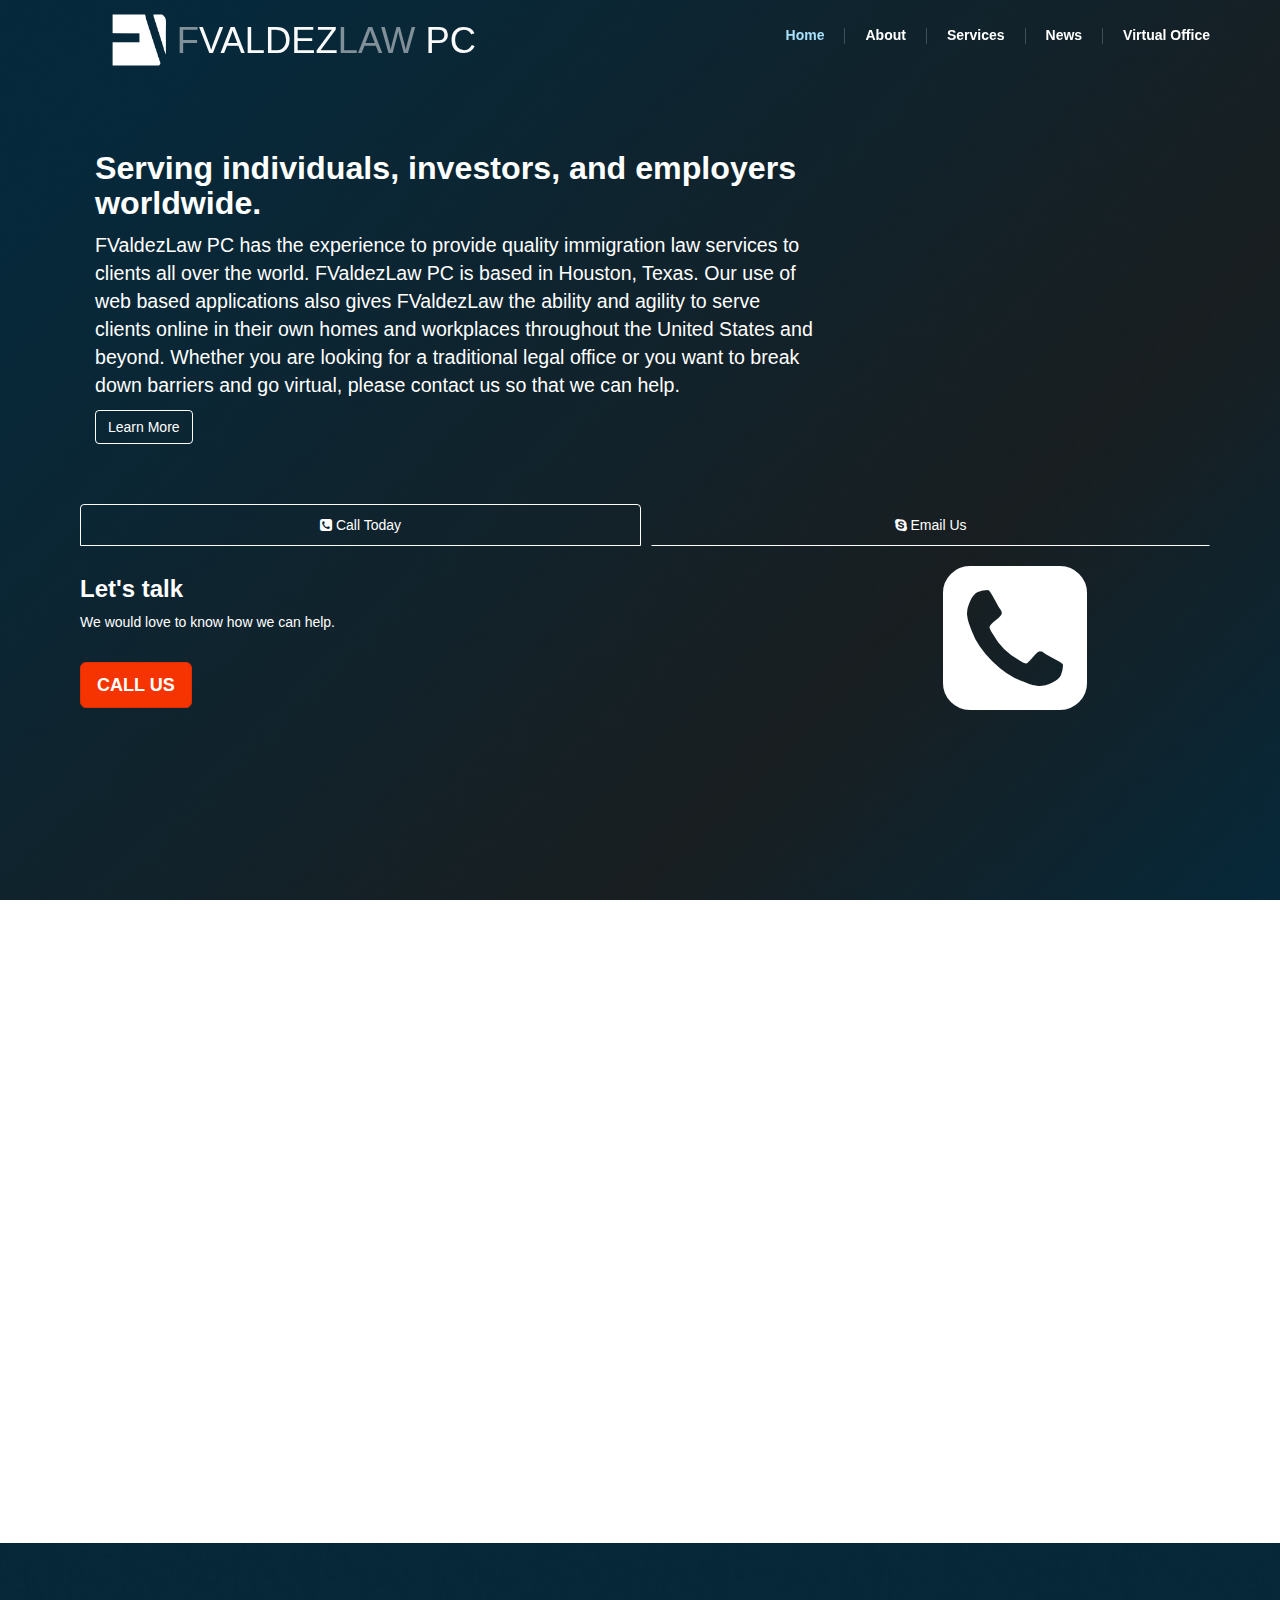
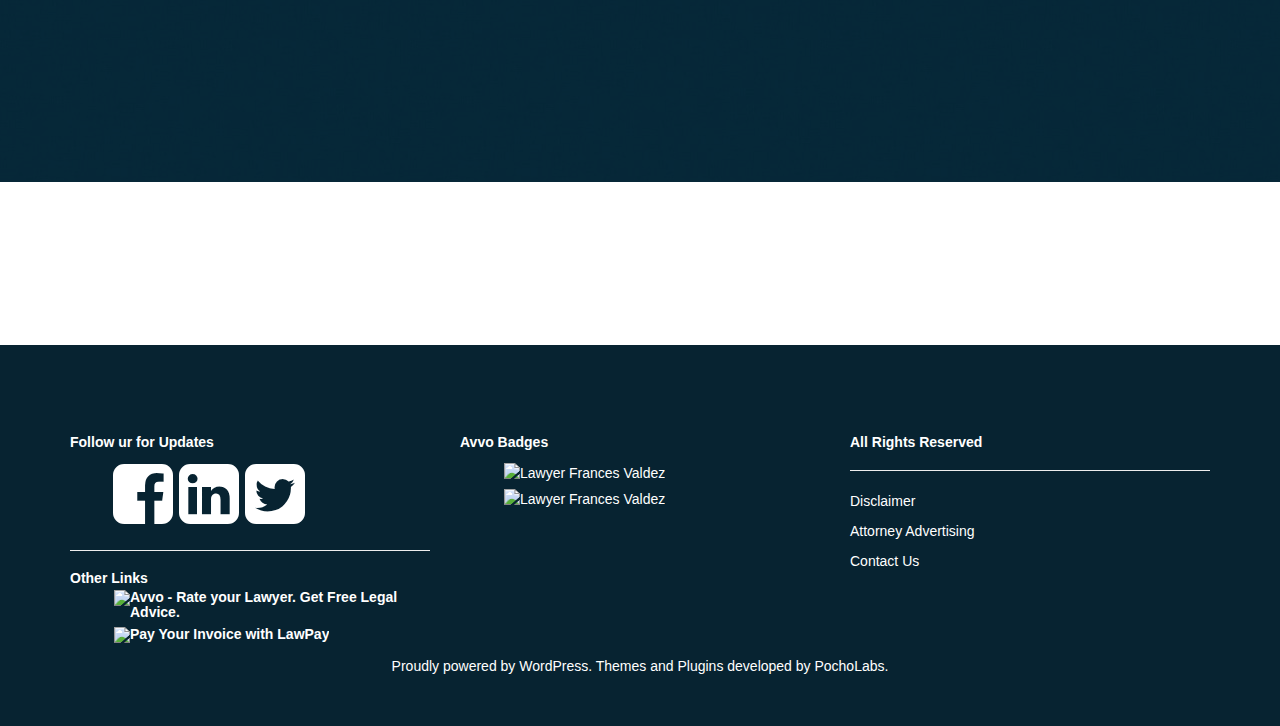
==== commit 93b8f170: "Re-add transform of nav on scroll." ====
--- a/index.html
+++ b/index.html
@@ -1 +1 @@
-<!DOCTYPE html><html lang="en"><head><title>Fvaldez Law</title><meta name="viewport" content="width=device-width, initial-scale=1"><link rel="stylesheet" href="css/bootstrap.css"><link rel="stylesheet" href="css/font-awesome.css"><link rel="stylesheet" href="css/animate.min.css"><link rel="stylesheet" href="css/owl.carousel.css"><link rel="stylesheet" href="css/owl.transitions.css"><link rel="stylesheet" href="css/owl.theme.css"><link rel="stylesheet" href="main.css"></head><body><div data-image-src="http://s20.postimg.org/ayzi2c3ct/hero.jpg" data-parallax="scroll" class="feature-bg parallax-window"><div style="padding-top:50px;" class="feature-gradient container-fluid"><div class="container"><div class="row"><div style="padding-left: 0px; padding-right: 0px;" class="col-md-12"><nav role="navigation" class="navbar navbar-default navbar-fixed-top"><div class="container"><div class="row"><div id="masthead" class="col-md-5 col-sm-12 col-xs-7"><div class="logo-area"><img src="img/logo-fvaldez.png" alt="" class="img-responsive hidden-xs home"><p class="text-center header-logo-text"><span class="t-fade">F</span><span class="t-white">VALDEZ</span><span class="t-fade">LAW</span><span class="t-white hidden-xs"> PC</span></p></div></div><div class="col-md-7 col-sm-12 col-xs-5"><div class="navbar-header"><button type="button" data-toggle="collapse" data-target="#bs-example-navbar-collapse-1" class="navbar-toggle"><span class="sr-only">Toggle navigation</span><span class="icon-bar"></span><span class="icon-bar"></span><span class="icon-bar"></span></button></div><div id="bs-example-navbar-collapse-1" class="collapse navbar-collapse navbar-right"><ul class="nav navbar-nav home-nav"><li class="active"><a href="/wireframe-fvaldezlaw/">Home</a></li><li class="separator hidden-xs"></li><li><a href="/wireframe-fvaldezlaw/about.html">About</a></li><li class="separator hidden-xs"></li><li><a href="/wireframe-fvaldezlaw/services.html">Services</a></li><li class="separator hidden-xs"></li><li><a href="#" data-toggle="dropdown" class="dropdown-toggle">News</a><ul role="menu" class="dropdown-menu"><li><a href="#">Sub 1</a></li><li><a href="#">Sub 2</a></li></ul></li><li class="separator hidden-xs"></li><li><a href="/wireframe-fvaldezlaw/virtual.html">Virtual Office</a></li></ul></div></div></div></div></nav></div></div></div><div class="container no-padding"><div id="homejb"><h2 class="wow animated fadeInUp">Serving individuals, investors, and employers worldwide. </h2><p class="wow animated fadeInUp">FValdezLaw PC has the experience to provide quality  immigration law services to clients all over the world.  FValdezLaw PC is based in Houston, Texas.  Our use of web based applications also gives FValdezLaw the ability and agility to serve clients  online in their own homes and workplaces throughout the United States and beyond.  Whether you are looking for a traditional legal office or you want to break down barriers and go virtual, please contact us so that we can help.  </p><a href="#solutions" role="button" class="btn btn-secondary scroll-link wow animated fadeInUp">Learn More</a></div></div><div class="container home-contact"><div class="row"><div class="col-lg-12 col-md-12 wow animated fadeInUp"><ul role="tablist" class="nav nav-tabs nav-justified"><li role="presentation" class="active"><a data-toggle="tab" href="#sec1" role="tab" aria-controls="#sec1"><i class="fa fa-phone-square"></i> Call Today</a></li><li role="presentation"><a data-toggle="tab" href="#sec2" role="tab" aria-controls="#sec2"><i class="fa fa-skype"></i> Email Us</a></li></ul><div class="tab-content"><div id="sec1" role="tab-panel" class="tab-pane fade in active"><div class="row"><div class="col-sm-9"><h3>Let's talk</h3><p>We would love to know how we can help.</p><a href="#" target="_blank" class="btn btn-success btn-lg contact-btn">Call Us</a></div><div class="col-sm-3 contact-icon"><i class="fa fa-phone-square"></i></div></div></div><div id="sec2" role="tab-panel" class="tab-pane fade"><div class="row"><div class="col-sm-9"><h3>Let's start over email</h3><p>Talking to us is very easy. Let's start a conversation over email.</p><a href="mailto:test@test.com" target="_blank" class="btn btn-success btn-lg contact-btn">Email Us</a></div><div class="col-sm-3 contact-icon"><i class="fa fa-envelope"></i></div></div></div></div></div></div></div></div></div></body></html><div class="section white"><div class="content"><div id="solutions" class="container wow animated fadeInUp"><div class="row"><div class="col-lg-12"><h2 class="text-center">Solutions For:</h2></div><div class="col-md-3"><a type="button" data-toggle="modal" data-target="#modal1"><div style="background:url('http://s20.postimg.org/g7pxmgwe5/16248851160_87d8572f80_z.jpg')" class="service wow"><div class="service-box"><h3>Employers</h3></div></div></a></div><div class="col-md-3"><a type="button" data-toggle="modal" data-target="#modal2"><div style="background:url('http://s20.postimg.org/5m62agq2l/6881485010_da66a9b933_z.jpg')" class="service wow"><div class="service-box"><h3>Investors &amp; Startups</h3></div></div></a></div><div class="col-md-3"><a type="button" data-toggle="modal" data-target="#modal3"><div style="background:url('http://s20.postimg.org/irlkgkjy5/artists_558260_640.jpg')" class="service wow"><div class="service-box"><h3>Artists</h3></div></div></a></div><div class="col-md-3"><a type="button" data-toggle="modal" data-target="#modal4"><div style="background:url('http://s20.postimg.org/vke9u8kxp/family_730320_640.jpg')" class="service wow"><div class="service-box"><h3>Family</h3></div></div></a></div><div class="col-md-3"><a type="button" data-toggle="modal" data-target="#modal5"><div style="background:url('http://s20.postimg.org/c3tk7pptp/Waiver_Forms.jpg')" class="service wow"><div class="service-box"><h3>Waivers</h3></div></div></a></div><div class="col-md-3"><a type="button" data-toggle="modal" data-target="#modal6"><div style="background:url('http://s20.postimg.org/76fzmlnul/courtroom.jpg')" class="service wow"><div class="service-box"><h3>Immigration Court/Detention</h3></div></div></a></div><div class="col-md-3"><a type="button" data-toggle="modal" data-target="#modal7"><div style="background:url('http://s20.postimg.org/y83q4ldz1/Obama_signing_Kagan_s_commission.jpg')" class="service"><div class="service-box"><h3>Executive Action</h3></div></div></a></div><div class="col-md-3"><a type="button" data-toggle="modal" data-target="#modal8"><div style="background:url('http://s20.postimg.org/tkxo2tqm5/5021872334_0d2b372091_o.jpg')" class="service"><div class="service-box"><h3>Citizenship</h3></div></div></a></div></div></div></div></div><div data-image-src="http://s14.postimg.org/yxifmbwf5/Screen_Shot_2016_03_07_at_7_54_16_PM.png" data-parallax="scroll" class="parallax-window"><div class="section overlay-dark"><div class="content"><div class="container wow animated fadeInUp c2a"><h2>Sign the petition!</h2><p>Sheriff Ron Hickman, Harris County: Help us get local police out of the business of deportation: End 287(g) in Harris County</p><a href="https://actionnetwork.org/petitions/help-us-get-local-police-out-of-the-business-of-deportation-end-287g-in-harris-county-2?source=direct_link&amp;" target="_blank" class="btn btn-success btn-lg">Sign the Petition</a></div></div></div></div><div class="section white"><div class="content"><div class="container wow animated fadeInUp"><h2>Latest Tweets</h2><div id="twitter-fetch" class="simple-slider"></div></div></div></div><div id="modal1" role="dialog" class="modal fade"><div class="modal-dialog"><div class="modal-content"><div class="modal-header"><button type="button" data-dismiss="modal" class="close">&times;</button></div><div class="modal-body"><h1>Employers</h1><ul class="modal-toc"><li><strong>Temporary Work Visas</strong></li><li><a href="#h-1b">H-1B Visa (Specialty Occupation) </a></li><li><a href="#h-1b1">H-1B1 Visa (Chileans and Singaporeans)</a></li><li><a href="#h-2a">H-2A Visa (Temporary Agricultural Workers)</a></li><li><a href="#h-2b">H-2B Visa (Temporary Non-Agricultural Workers)</a></li><li><a href="#h-3">H-3 Visa (Nonimmigrant Trainee or Special Education Exchange Visitor)</a></li><li><a href="#l-1">L-1 Visa (Intracompany Transferee)</a></li><li><a href="#o-1">O-1 Visa (Individuals with Extraordinary Ability or Achievement) </a></li><li><a href="#o-2">O-2 Visa</a></li><li><a href="#p-1">P-1 Visa  (Internationally Recognized Athletes and Entertainers)</a></li><li><a href="#p-2">P-2 Visa (Artists Performing Under a Reciprocal Exchange Program)</a></li><li><a href="#p-3">P-3 Visa  (Artists Part of a Culturally Unique Program)</a></li><li><a href="#r-1">R-1 Visa (Religious Workers)</a></li><li><a href="#tn">TN Visa (NAFTA Professionals)</a></li><li><a href="#c-1">C-1 Visa</a></li><li><a href="#c-2">C-2 Visa</a></li><li><a href="#c-3">C-3 Visa</a></li><li><a href="#d-1">D-1 Visa</a></li><li><a href="#d-2">D-2 Visa</a></li><li><a href="#i">I-Visa</a></li><hr><li><strong>Employment-Based Permanent Visas</strong></li><li><a href="#eb-1">EB-1 Priority Workers</a></li><li><a href="#eb-2">EB-2 Professionals</a></li><li><a href="#eb-3">EB-3 Skilled or Professional Workers</a></li><li><a href="#eb-4">EB-4 Special Immigrants</a></li><li><a href="#eb-5">EB-5 Immigrant Investors Visas</a></li></ul><hr><h3>Temporary Work Visas:</h3><h3 id="h-1b">H-1B Visa (Specialty Occupation) </h3><p>Foreign nationals interested in pursuing temporary work in a specialty occupation in the U.S. may apply for an H-1B visa.  The H-1B visa is quite popular as it is a logical first step toward permanent immigration in the U.S.</p><p>To qualify for H-1B classification, the foreign national must possess a bachelor’s degree from a U.S. university or an equivalent and be sponsored by a U.S. employer.  The job must qualify as a specialty occupation, such as an accountant, architect, engineer, etc.</p><p>Spouses and unmarried children under age 21 are allowed to accompany or join the H-1B worker, in H-4 dependents status. <strong>Certain H-4 dependent spouses can now apply</strong> for a work permit. Spouses and children are permitted to attend school while in H-4 status.</p><p>The laws regarding the H-1B visas change rapidly from year to year.  Our office provides up to date developments on changes in federal regulations affecting the H-1B visa category.  Please feel free to contact us for current updates.</p><p>Please <a href="#">contact FValdezLaw PC</a> if you have any questions or want assistance with an H1-B visa. </p><h3 id="h-1b1">H-1B1 Visa (Chileans and Singaporeans)</h3><p>The H-1B1 visa is similar to the H-1B in most respects but is reserved for foreign nationals of Chile and Singapore.  This new category was created as a result of the Free Trade Agreements between the U.S. and Chile and between the U.S. and Singapore.</p><p>To qualify for H-1B1 classification, the Chilean or Singaporean national must possess a bachelor’s degree from a U.S. university or an equivalent and be sponsored by a U.S. employer.</p><p>Spouses and unmarried children under age 21 are allowed to accompany or join the H-1B worker, in H-4 dependent status.   Spouses and children are permitted to attend school while in H-4 status.</p><p>Please <a href="#">contact FValdezLaw PC</a> if you have any questions or want assistance with an H1-B visa. </p><h3 id="h-2a">H-2A Visa (Temporary Agricultural Workers)</h3><p>The H-2A visa allows foreign nationals to enter the U.S. for up to a year to perform agricultural labor or services that are temporary or seasonal where there is a shortage of U.S. workers.  This visa is reserved for foreign nationals from certain countries.  Part of the requirements of the H-2A visa requires a U.S. employer submit a temporary labor certification to the Department of Labor demonstrating a shortage of U.S. workers.</p><p>p Spouses and unmarried children under age 21 are allowed to accompany or join the H-2A worker, in H-4 dependent status. However, they cannot work unless they independently qualify for a work visa.  Spouses and children are permitted to attend school while in H-4 status.</p><p>Please <a href="#">contact FValdezLaw PC</a> if you have any questions or want assistance with an H1-B visa. </p><h3 id="h-2b">H-2B Visa (Temporary Non-Agricultural Workers)</h3><p>The H-2B visa is reserved for individuals who will be performing temporary nonagricultural services or labor. The U.S. employer's need for the service or labor should be a one-time occurrence, a seasonal need, a peak-load need or an intermittent need.  Similar to the H-2A visa, the H-2B visa also requires a U.S. employer to submit a temporary labor certification to the Department of Labor demonstrating a shortage of U.S. workers.</p><p>Spouses and unmarried children under age 21 are allowed to accompany or join the H-2B worker, in H-4 dependent status. However, they cannot work unless they independently qualify for a work visa. Spouses and children are permitted to attend school while in H-4 status.</p><p>Please <a href="#">contact FValdezLaw PC</a> if you have any questions or want assistance with an H1-B visa. </p><h3 id="h-3">H-3 Visa (Nonimmigrant Trainee or Special Education Exchange Visitor)</h3><p>The H-3 visa allows foreign nationals to receive training in the U.S. in almost any discipline that is not currently available in their native country.  However, this training excludes graduate and medical training, which is reserved under the J-1 visa category.</p><p>Foreign nationals may also enter in H-3 status to benefit from special education training that helps children with disabilities (physical, emotional or mental).</p><p>Training in the H-3 category should be structured and provide foreign nationals with the skills to succeed in that discipline once training is completed.</p><p>Spouses and unmarried children under age 21 are allowed to accompany or join the H-3 worker, in H-4 dependent status. However, they cannot work unless they independently qualify for a work visa. Spouses and children are permitted to attend school while in H-4 status.</p><p>Please <a href="#">contact FValdezLaw PC</a> if you have any questions or want assistance with an H1-B visa. </p><h3 id="l-1">L-1 Visa (Intracompany Transferee)</h3><p>The L-1 visa, commonly referred to as the “intra-company transferee,” allows international companies with an office, subsidiary, or affiliated branch in the U.S. to sponsor its foreign employees to temporarily work in the U.S.</p><p>Sponsoring employers must have an established U.S. office, subsidiary, or affiliated branch, or have completed plans to establish one, in order to sponsor an L-1 worker.  Sponsoring employers should be prepared to provide documentation demonstrating its financial solvency.</p><p>Additionally, to qualify for an L-1 visa, the foreign national must also have worked for the company abroad for at least one full year within the last three years prior to applying, in either an executive or managerial position (L-1A visa) or a position with special knowledge (L-1B visa).</p><p>Spouses and unmarried children under age 21 are allowed to accompany or join an L-1 worker in the U.S., in L-2 dependent status. Spouses may seek work authorization from USCIS upon entry in L-2 status by applying for an employment authorization document.  Spouses and children may also attend school. Accompanying domestic workers (maids or nannies) may also be eligible for a B-1 visa with work authorization from USCIS.</p><p>L-1 visas have increasingly received higher scrutiny from USCIS in the past years.  Our office provides up to date developments on changes in federal regulations affecting the L-1 visa category.  </p><p>Please <a href="#">contact FValdezLaw PC</a> if you have any questions or want assistance with an H1-B visa. </p><h3 id="o-1">O-1 Visa (Individuals with Extraordinary Ability or Achievement) </h3><p>The O-1 visa allows foreign nationals who have extraordinary abilities or achievements in their respective fields of endeavor to enter the U.S. on a temporary basis to work in that field.  This includes extraordinary ability in the sciences, arts, education, business, athletics and extraordinary achievements in the motion picture or television industry.</p><p>Sponsoring employers must provide documentation to USCIS of concrete itineraries, events, and/or projects in which the O-1 worker will participate along with consultations from relevant trade or union organizations.</p><p>Also, to qualify for an O-1 visa, foreign nationals must demonstrate they are amongst the elite of their profession by providing documentation such as national or international awards, proof of having judged the work of others, publications, media articles discussing the individual and/or their achievements, box office receipts, and much more.</p><p>Spouses and unmarried children under age 21 are allowed to accompany or join the O-1 worker, in O-3 dependent status. However, they cannot work unless they independently qualify for a work visa. Spouses and children are permitted to attend school while in O-3 status.</p><p>The O-1 visa is one of the most complex visas of all the temporary, nonimmigrant work visa categories. Please <a href="#">contact FValdezLaw PC</a> if you have any questions or want assistance with an H1-B visa. </p><h3 id="o-2">O-2 Visa</h3><p>Support personnel of O-1 visa holders in the fields of athletics, entertainment, motion picture and television production may request an O-2 visa to work in the U.S. temporarily. This status is not applicable to personnel in the sciences, business or education.</p><p>Spouses and unmarried children under age 21 are allowed to accompany or join the O-2 worker, in O-3 dependent status. However, they cannot work unless they independently qualify for a work visa. Spouses and children are permitted to attend school while in O-3 status.</p><p>Please <a href="#">contact FValdezLaw PC</a> if you have any questions or want assistance with an H1-B visa. </p><h3 id="p-1">P-1 Visa  (Internationally Recognized Athletes and Entertainers)</h3><p>The P-1 visa permits entertainers and athletes to enter the U.S. on a temporary basis to perform and/or compete.  Athletes who have an outstanding record of achievement may apply for a P-1A visa either individually, or as part of an internationally recognized athletic team, in order to compete in the U.S.</p><p>Meanwhile, entertainment groups with an outstanding international reputation must apply as a group for P-1B visa since individual P-1B visas are not issued.  Entertainment groups must also demonstrate that at least 75% of its members have had a substantial and sustained participation in the group for at least one year.</p><p>Spouses and unmarried children under age 21 are allowed to accompany or join a P-1 worker in the U.S., in P-4 dependent status. Spouses and children are not permitted to work but they may attend school. Accompanying domestic workers (maids or nannies) may also be eligible for a B-1 visa with work authorization from USCIS.</p><p>Please <a href="#">contact FValdezLaw PC</a> if you have any questions or want assistance with an H1-B visa. </p><h3 id="p-2">P-2 Visa (Artists Performing Under a Reciprocal Exchange Program)</h3><p>The P-2 visa allows international artists and athletes to enter the U.S. on a temporary basis as part of a reciprocal cultural exchange program.  This usually involves one U.S. organization abroad and one international organization in the U.S. as part of that exchange.</p><p>Spouses and unmarried children under age 21 are allowed to accompany or join a P-2 worker in the U.S., in P-4 dependent status. Spouses and children are not permitted to work but they may attend school. Accompanying domestic workers (maids or nannies) may also be eligible for a B-1 visa with work authorization from USCIS.</p><p>Please <a href="#">contact FValdezLaw PC</a> if you have any questions or want assistance with an H1-B visa. </p><h3 id="p-3">P-3 Visa  (Artists Part of a Culturally Unique Program)</h3><p>The P-3 visa allows artists or entertainers, individually or as a group, to come to the U.S. to develop, interpret, represent, coach or teach culturally unique programs.  These programs usually involve traditional, ethnic, folk, cultural, musical, theatrical, artistic elements that are performed or presented to students or audiences.</p><p>Spouses and unmarried children under age 21 are allowed to accompany or join a P-3 worker in the U.S., in P-4 dependent status. Spouses and children are not permitted to work but they may attend school.</p><p>Please <a href="#">contact FValdezLaw PC</a> if you have any questions or want assistance with an H1-B visa. </p><h3 id="r-1">R-1 Visa (Religious Workers)</h3><p>R-1 visas allow clergy and religious workers to enter the U.S. to further their religious mission(s). A religious vocation is defined as a calling to religious life, shown by a demonstration of a lifelong commitment such as taking vows.  Liturgical workers, religious instructors or cantors, catechists, workers in religious hospitals, missionaries, religious translators, religious broadcasters, ministers, nuns, monks, and religious brothers and sisters are all examples of religious workers.</p><p>Spouses and unmarried children under age 21 are allowed to accompany or join an R-1 religious worker in the U.S., in R-2 dependent status. Spouses and children are not permitted to work but they may attend school.</p><p>Please <a href="#">contact FValdezLaw PC</a> if you have any questions or want assistance with an H1-B visa. </p><h3 id="tn">TN Visa (NAFTA Professionals)</h3><p>The TN visa allows Canadians or Mexicans to enter the U.S. to engage in professional work on a temporary basis pursuant to the North American Free Trade Agreement (NAFTA).</p><p>The job offer must be made by a U.S. employer and be classified as a professional occupation as defined in the NAFTA Treaty.  The foreign national must also possess the necessary education and/or training for that particular job classification.</p><p>Spouses and unmarried children under age 21 are allowed to accompany or join a TN worker in the U.S., in TD dependent status. Spouses and children are not permitted to work but they may attend school.</p><p>There are multiple methods of applying for a TN visa. Please <a href="#">contact FValdezLaw PC</a> if you have any questions or want assistance with an H1-B visa. </p><h2>Transit and Media Visas</h2><h3 id="c-1">C-1 Visa</h3><p>The C-1 visa, also known as the transit visa, enables foreign nationals with layovers in the U.S. to leave the airport and visit family or friends, tour and shop during long layovers. Transit visa travelers are required to leave the U.S. on their departing flight. Group travelers or families should ensure that each individual in the group has their own C-1 visa.</p><p>Please <a href="#">contact FValdezLaw PC</a> if you have any questions or want assistance with an H1-B visa. </p><h3 id="c-2">C-2 Visa</h3><p>Individuals on official business with the United Nations traveling to the United Nations headquarters in New York may enter the U.S. in C-2 status.  The visa is issued for a short duration and allows C-2 travelers the ability to leave the airport during layovers in order to visit family or friends, tour or shop in the U.S. Group travelers or families should ensure that each individual in their group has their own C-2 visa.</p><p>Please <a href="#">contact FValdezLaw PC</a> if you have any questions or want assistance with an H1-B visa. </p><h3 id="c-3">C-3 Visa</h3><p>Foreign government officials on official business traveling through the U.S. may enter in C-3 status.  The visa is issued for a short duration and allows C-3 travelers the ability to leave the airport during layovers in order to visit family or friends, tour or shop in the U.S. Group travelers or families should ensure that each individual in their group has their own C-3 visa.</p><p>Please <a href="#">contact FValdezLaw PC</a> if you have any questions or want assistance with an H1-B visa. </p><h3 id="d-1">D-1 Visa</h3><p>The D-1 visa allows foreign nationals who are serving aboard a vessel or aircraft, as part of its normal operations, to enter the U.S. during a stop in the U.S.  The vessel or aircraft’s home port must be in the U.S.  Crewman of these vessels or aircrafts may include pilots, flight attendants, stewards, technicians, musicians, chefs, etc.  Fishing activities are not permitted on a D-1 visa. Each crewman may obtain an individual D-1 visa or be part of a group visa.</p><p>Please <a href="#">contact FValdezLaw PC</a> if you have any questions or want assistance with an H1-B visa. </p><h3 id="d-2">D-2 Visa</h3><p>The D-2 visa allows foreign nationals who are serving aboard a vessel for fishing activities, as part of its normal operations, to enter the U.S. during a stop in the U.S.  The vessel or aircraft’s home port must be in the U.S. and have plans to land in and depart from Guam as a part of its normal operations.  Crewman of these vessels may include captains, stewards, technicians, musicians, chefs, etc. Each crewman may obtain an individual D-2 visa or be part of a group visa.</p><p>Please <a href="#">contact FValdezLaw PC</a> if you have any questions or want assistance with an H1-B visa. </p><h3 id="i">I-Visa</h3><p>The I visa enables foreign media representatives engaging in their profession on behalf of foreign media companies (or U.S. subsidiaries of foreign media companies) to work temporarily in the U.S.  This visa is employer-specific, which means the foreign media representative may only work for the foreign media company that has sponsored their visa.  Examples of foreign media representatives include reporters, freelance journalists and film crew members.  Mainstream entertainment filmmakers are not eligible for this visa category.</p><p>The I visa allows the foreign media representative to attend school but full course study programs are not permitted. Spouses and children may accompany or join in either B-2 visitor status or under the Visa Waiver Program but are not permitted to attend school.</p><p>Please <a href="#">contact FValdezLaw PC</a> if you have any questions or want assistance with an H1-B visa. </p><h2>Employment-Based Permanent Visas</h2><p>One of the most widely used methods to obtain legal permanent residence in the U.S. is through an employment-based immigrant visa petition, which allows for five classifications commonly referred to as preferences.</p><ul><li>EB-1, First Preference, Priority Workers</li><li>EB-2, Second Preference, Professionals with Advanced Degrees or Persons with Exceptional Ability</li><li>EB-3, Third Preference, Skilled or Professional Workers</li><li>EB-4, Fourth Preference, Special Immigrants</li><li>EB-5, Fifth Preference, Immigrant Investors</li></ul><h3 id="eb-1">EB-1 Priority Workers</h3><p>The EB-1 classification allows three different types of workers the U.S. government considers to be in high demand to petition for an immigrant visa.  Labor certifications (also known as PERM applications) from the U.S. Department of Labor are not required to be filed for petitions under the first preference categories.  Immigrant visa are issued to these workers in higher priority than any of the other preference categories.  Once an immigrant visa is issued, these workers may apply for permanent legal residence in the U.S.  The three different types of workers include:</p><h4>Extraordinary Ability Individuals</h4><p>These individuals must demonstrate that they have achieved a level of sustained national or international acclaim in the field of the arts, athletics, business, education or the sciences. Successful petitions must include extensive documentation of the individual’s achievements in their field of endeavor and satisfaction of three out of ten of the criteria, which includes documentation showing national or international awards, proof of having judged the work of others, publications, media articles discussing the individual and/or their achievements, box office receipts and much more.</p><h4>Outstanding Professors or Researchers</h4><p>These individuals must demonstrate that they have outstanding achievements in their academic field with a minimum of three years of experience in academia.  They must also demonstrate that they are pursuing their field of endeavor in the U.S. in a tenured-track teaching or research position.  Successful petitions must include extensive documentation of the individual’s achievements in their field of endeavor and satisfaction of two of the six criteria, which includes documentation showing national or international awards, proof of having judged the work of others, publications and much more. </p><h4>Managers and Executives of Multinational Businesses</h4><p>These individuals must have been employed abroad for at least one year in the past three years by the company sponsoring their immigrant visa petition.  These individuals must continue to be employed in the U.S. in the same or similar managerial or executive capacity by the same company, its affiliate or subsidiary.</p><p>Because these workers receive the highest priority from USCIS, qualifying for this category requires submitting extensive documentation.</p><p>Please <a href="#">contact FValdezLaw PC</a> if you have any questions or want assistance with an EB-1 visa. </p><h3 id="eb-2">EB-2 Professionals</h3><p>The EB-2 classification enables a majority of foreign workers in the U.S. to apply for immigrant visas.  Similar to the EB-1 classification, the EB-2 classification is also broken up into different types of workers.  However, labor certifications, also known as PERM applications, must first be submitted to and certified by the U.S. Department of Labor before USCIS will issue an immigrant visa, unless the labor certification requirement has been waived.</p><h4>Professionals with Advanced Degrees</h4><p>Individuals must possess an advanced degree or its equivalent (baccalaureate degree and five years of work experienced in the field) and the offer of employment must require an advanced degree.</p><h4>Exceptional Ability in the Sciences, Arts or Business</h4><p>Individuals must demonstrate that they have exceptional ability in the arts, business or science.  Successful petitions must include extensive documentation of the individual’s exceptional ability in their field of endeavor and satisfaction of at least three of the listed criteria, including ten years of experience in the field, professional certification or licensure, high remuneration, membership in professional associations, recognition for achievements, and more.</p><h4>Professionals Seeking a National Interest Waiver</h4><p>Aliens who possess an advanced degree and currently working in a field that has a substantial national interest to the U.S. may request a waiver of the labor certification (PERM application) and directly file a petition for an immigrant visa.</p><p>Qualifying for these categories requires submitting extensive documentation in addition to preparing a labor certification (PERM).  Please contact our office to see if you qualify under this category and how we may assist you.</p><p>Please <a href="#">contact FValdezLaw PC</a> if you have any questions or want assistance with an EB-2 visa. </p><h3 id="eb-3">EB-3 Skilled or Professional Workers</h3><p>The EB-3 classification enables foreign workers in the U.S. to apply for immigrant visas.  Similar to the EB-2 classification, labor certifications, currently known as PERM applications, must first be submitted to and certified by the U.S. Department of Labor before USCIS will issue an immigrant visa.</p><h4>Skilled Workers</h4><p>Skilled workers must possess at least two years of job experience or training in their field of expertise and a U.S. job offer is required.</p><h4>Professionals with a Bachelor’s Degree</h4><p>Professionals performing in a professional occupation must possess a bachelor’s degree, or its foreign equivalent.  The occupation must typically require a bachelor’s degree and the foreign national must have a U.S. job offer.</p><h4>Other Workers</h4><p>Foreign nationals who possess less than two years of training and work experience must have a U.S. job offer.</p><p>Qualifying for these categories requires submitting extensive documentation in addition to preparing a labor certification (PERM) to the U.S. Department of Labor.</p><p>Please <a href="#">contact FValdezLaw PC</a> if you have any questions or want assistance with an EB-3 visa. </p><h3 id="eb-4">EB-4 Special Immigrants</h3><p>The EB-4 classification enables special groups of foreign nationals to permanently work and live in the U.S.  These groups include religious workers and former overseas employees.</p><h4>Religious Workers</h4><p>Individuals must have been a paid member of a bona fide nonprofit, religious organization in the U.S. for the immediate two years before petitioning for an immigrant visa.  The individual must also intend to continue to carry out their religious vocation.</p><h4>Other Special Immigrants</h4><p>The list of special immigrants groups include media broadcasters, Iraqi/Afghan translators, Iraqis who have assisted the U.S., international organization employees, physicians licensed to practice in the U.S. since 1978 in H or J status, members of the Armed Forces, employees of the Panama Canal Zone, and retirees of the NATO-6 and their spouses and children.</p><p>The list of special immigrants and qualifications are unique to this fourth preference category.  Please contact our office to see if you qualify under any of these categories and how we may assist you.</p><h3 id="eb-5">EB-5 Immigrant Investors Visas</h3><p>The EB-5 investor visa allows individuals who are interested in investing a substantial amount in a U.S. based enterprise or business to seek permanent residence in the U.S.  Accompanying spouses and children are permitted to immigrate with the primary investor individual.</p><p>The EB-5 investment visa must be made for a new business or enterprise that is for profit.  The investor must be actively involved in the operations of the business.  Capital investments must be at least $1 million (or $500,000 in certain designated areas through approved regional centers) which can be in cash, equipment, inventory, etc.  The business must directly create at least 10 new jobs for U.S. workers (or indirectly create 10 new jobs if approved through a regional center) within two years of the investment.</p><p>Permanent residence based on EB-5 investments is granted by USCIS on a two-year conditional basis.  After the two-year period is over, the EB-5 investor must demonstrate that all conditions continue to be met in order for conditional residence to be removed.</p><p>EB-5 investment visas are highly complex.</p><p>Please <a href="#">contact FValdezLaw PC</a> if you have any questions or want assistance with an EB-5 visa. </p></div><div class="modal-footer"><button type="button" data-dismiss="modal" class="btn btn-default">Close</button></div></div></div></div><div id="modal2" role="dialog" class="modal fade"><div class="modal-dialog"><div class="modal-content"><div class="modal-header"><button type="button" data-dismiss="modal" class="close">&times;</button></div><div class="modal-body"><h1>Investors and Startups</h1><ul class="modal-toc"><li></li><a href="#e-1">E-1 Visa (Treaty Traders)</a><li></li><a href="#e-2">E-2 Visa  (Treaty Investors)</a><li></li><a href="#e-3">E-3 Visa (Certain Specialty Occupation Professionals from Australia)</a><li><strong>Employment-Based Permanent Visas</strong></li><li></li><a href="#2-eb-1">EB-1 Priority Workers</a><li></li><a href="#2-eb-2">EB-2 Professionals</a><li></li><a href="#2-eb-3">EB-3 Skilled or Professional Workers</a><li></li><a href="#2-eb-4">EB-4 Special Immigrants</a><li></li><a href="#2-eb-5">EB-5 Immigrant Investors Visas</a></ul><hr><h3 id="e-1">E-1 Visa (Treaty Traders)</h3><p>U.S. immigration policy supports investors and foreign commerce in a variety of ways. The E-1 visa is one method for ensuring healthy commerce through international trade. The E-1 Visa is issued to individuals known as 'treaty traders,' defined as a national of a country with which the U.S. maintains a treaty of commerce and navigation.  E-1 treaty traders enter the U.S. to carry on substantial trade and principal trade between the U.S. and their home country.</p><p>Spouses and unmarried children under age 21 are allowed to accompany or join an E-1 worker in the U.S., in E dependent status. Spouses may seek work authorization from USCIS upon entry in E dependent status by applying for an employment authorization document.  Spouses and children may also attend school.</p><p>Employees of treaty companies may also qualify for an E-1 visa.</p><p>Please <a href="#">contact FValdezLaw PC</a> if you have any questions or want assistance with an E-1 visa. </p><h3 id="e-2">E-2 Visa  (Treaty Investors)</h3><p>The E-2 visa is another visa category furthering U.S. immigration policy to support commerce through investments in U.S. businesses.  The E-2 visa category allows foreign nationals of a treaty country to temporarily live and work in the U.S.  To qualify for an E-2 investment visa, foreign nationals must make a substantial investment in a U.S. business or enterprise.  Investor applicants must also show the investment funds have been legitimately derived and have been or will be subjected to real risk of loss as part of the investment.</p><p>Spouses and unmarried children under age 21 are allowed to accompany or join an E-2 worker in the U.S., in E dependent status. Spouses may seek work authorization from USCIS upon entry in E dependent status by applying for an employment authorization document.  Spouses and children may also attend school.</p><p>Employees of investment companies may also qualify for an E-2 visa.</p><p>Please <a href="#">contact FValdezLaw PC</a> if you have any questions or want assistance with an E-2 visa. </p><h3 id="e-3">E-3 Visa (Certain Specialty Occupation Professionals from Australia)</h3><p>The E-3 visa is similar to the H-1B in most respects but is reserved for foreign nationals of Australia. </p><p>To qualify for E-3 classification, the Australian national must possess a bachelor’s degree from a U.S. university or an equivalent and be sponsored by a U.S. employer.  The job offer must also be a specialty occupation that requires both theoretical and practical knowledge and must require a bachelor’s degree as part of its minimum qualifications.</p><p>Spouses and unmarried children under age 21 are allowed to accompany or join an E-3 worker in the U.S., in E dependent status. Spouses may seek work authorization from USCIS upon entry in E dependent status by applying for an employment authorization document.  Spouses and children may also attend school.</p><p>Please <a href="#">contact FValdezLaw PC</a> if you have any questions or want assistance with an E-3 visa. </p><h2>Employment-Based Permanent Visas</h2><p>One of the most widely used methods to obtain legal permanent residence in the U.S. is through an employment-based immigrant visa petition, which allows for five classifications commonly referred to as preferences.</p><ul><li>EB-1, First Preference, Priority Workers</li><li>EB-2, Second Preference, Professionals with Advanced Degrees or Persons with Exceptional Ability</li><li>EB-3, Third Preference, Skilled or Professional Workers</li><li>EB-4, Fourth Preference, Special Immigrants</li><li>EB-5, Fifth Preference, Immigrant Investors</li></ul><h3 id="eb-1">EB-1 Priority Workers</h3><p>The EB-1 classification allows three different types of workers the U.S. government considers to be in high demand to petition for an immigrant visa.  Labor certifications (also known as PERM applications) from the U.S. Department of Labor are not required to be filed for petitions under the first preference categories.  Immigrant visa are issued to these workers in higher priority than any of the other preference categories.  Once an immigrant visa is issued, these workers may apply for permanent legal residence in the U.S.  The three different types of workers include:</p><h4>Extraordinary Ability Individuals</h4><p>These individuals must demonstrate that they have achieved a level of sustained national or international acclaim in the field of the arts, athletics, business, education or the sciences. Successful petitions must include extensive documentation of the individual’s achievements in their field of endeavor and satisfaction of three out of ten of the criteria, which includes documentation showing national or international awards, proof of having judged the work of others, publications, media articles discussing the individual and/or their achievements, box office receipts and much more.</p><h4>Outstanding Professors or Researchers</h4><p>These individuals must demonstrate that they have outstanding achievements in their academic field with a minimum of three years of experience in academia.  They must also demonstrate that they are pursuing their field of endeavor in the U.S. in a tenured-track teaching or research position.  Successful petitions must include extensive documentation of the individual’s achievements in their field of endeavor and satisfaction of two of the six criteria, which includes documentation showing national or international awards, proof of having judged the work of others, publications and much more. </p><h4>Managers and Executives of Multinational Businesses</h4><p>These individuals must have been employed abroad for at least one year in the past three years by the company sponsoring their immigrant visa petition.  These individuals must continue to be employed in the U.S. in the same or similar managerial or executive capacity by the same company, its affiliate or subsidiary.</p><p>Because these workers receive the highest priority from USCIS, qualifying for this category requires submitting extensive documentation.</p><p>Please <a href="#">contact FValdezLaw PC</a> if you have any questions or want assistance with an EB-1 visa. </p><h3 id="eb-2">EB-2 Professionals</h3><p>The EB-2 classification enables a majority of foreign workers in the U.S. to apply for immigrant visas.  Similar to the EB-1 classification, the EB-2 classification is also broken up into different types of workers.  However, labor certifications, also known as PERM applications, must first be submitted to and certified by the U.S. Department of Labor before USCIS will issue an immigrant visa, unless the labor certification requirement has been waived.</p><h4>Professionals with Advanced Degrees</h4><p>Individuals must possess an advanced degree or its equivalent (baccalaureate degree and five years of work experienced in the field) and the offer of employment must require an advanced degree.</p><h4>Exceptional Ability in the Sciences, Arts or Business</h4><p>Individuals must demonstrate that they have exceptional ability in the arts, business or science.  Successful petitions must include extensive documentation of the individual’s exceptional ability in their field of endeavor and satisfaction of at least three of the listed criteria, including ten years of experience in the field, professional certification or licensure, high remuneration, membership in professional associations, recognition for achievements, and more.</p><h4>Professionals Seeking a National Interest Waiver</h4><p>Aliens who possess an advanced degree and currently working in a field that has a substantial national interest to the U.S. may request a waiver of the labor certification (PERM application) and directly file a petition for an immigrant visa.</p><p>Qualifying for these categories requires submitting extensive documentation in addition to preparing a labor certification (PERM).  Please contact our office to see if you qualify under this category and how we may assist you.</p><p>Please <a href="#">contact FValdezLaw PC</a> if you have any questions or want assistance with an EB-2 visa. </p><h3 id="eb-3">EB-3 Skilled or Professional Workers</h3><p>The EB-3 classification enables foreign workers in the U.S. to apply for immigrant visas.  Similar to the EB-2 classification, labor certifications, currently known as PERM applications, must first be submitted to and certified by the U.S. Department of Labor before USCIS will issue an immigrant visa.</p><h4>Skilled Workers</h4><p>Skilled workers must possess at least two years of job experience or training in their field of expertise and a U.S. job offer is required.</p><h4>Professionals with a Bachelor’s Degree</h4><p>Professionals performing in a professional occupation must possess a bachelor’s degree, or its foreign equivalent.  The occupation must typically require a bachelor’s degree and the foreign national must have a U.S. job offer.</p><h4>Other Workers</h4><p>Foreign nationals who possess less than two years of training and work experience must have a U.S. job offer.</p><p>Qualifying for these categories requires submitting extensive documentation in addition to preparing a labor certification (PERM) to the U.S. Department of Labor.</p><p>Please <a href="#">contact FValdezLaw PC</a> if you have any questions or want assistance with an EB-3 visa. </p><h3 id="eb-4">EB-4 Special Immigrants</h3><p>The EB-4 classification enables special groups of foreign nationals to permanently work and live in the U.S.  These groups include religious workers and former overseas employees.</p><h4>Religious Workers</h4><p>Individuals must have been a paid member of a bona fide nonprofit, religious organization in the U.S. for the immediate two years before petitioning for an immigrant visa.  The individual must also intend to continue to carry out their religious vocation.</p><h4>Other Special Immigrants</h4><p>The list of special immigrants groups include media broadcasters, Iraqi/Afghan translators, Iraqis who have assisted the U.S., international organization employees, physicians licensed to practice in the U.S. since 1978 in H or J status, members of the Armed Forces, employees of the Panama Canal Zone, and retirees of the NATO-6 and their spouses and children.</p><p>The list of special immigrants and qualifications are unique to this fourth preference category.  Please contact our office to see if you qualify under any of these categories and how we may assist you.</p><h3 id="eb-5">EB-5 Immigrant Investors Visas</h3><p>The EB-5 investor visa allows individuals who are interested in investing a substantial amount in a U.S. based enterprise or business to seek permanent residence in the U.S.  Accompanying spouses and children are permitted to immigrate with the primary investor individual.</p><p>The EB-5 investment visa must be made for a new business or enterprise that is for profit.  The investor must be actively involved in the operations of the business.  Capital investments must be at least $1 million (or $500,000 in certain designated areas through approved regional centers) which can be in cash, equipment, inventory, etc.  The business must directly create at least 10 new jobs for U.S. workers (or indirectly create 10 new jobs if approved through a regional center) within two years of the investment.</p><p>Permanent residence based on EB-5 investments is granted by USCIS on a two-year conditional basis.  After the two-year period is over, the EB-5 investor must demonstrate that all conditions continue to be met in order for conditional residence to be removed.</p><p>EB-5 investment visas are highly complex.</p><p>Please <a href="#">contact FValdezLaw PC</a> if you have any questions or want assistance with an EB-5 visa. </p></div><div class="modal-footer"><button type="button" data-dismiss="modal" class="btn btn-default">Close</button></div></div></div></div><div id="modal3" role="dialog" class="modal fade"><div class="modal-dialog"><div class="modal-content"><div class="modal-header"><button type="button" data-dismiss="modal" class="close">&times;</button></div><div class="modal-body"><h2>Artists</h2><ul class="modal-toc"><li></li><a href="#o-1">O-1 Visa (Individuals with Extraordinary Ability or Achievement)</a><li></li><a href="#o-2">O-2 Visa</a><li></li><a href="#2-p-1">P-1 Visa  (Internationally Recognized Athletes and Entertainers)</a><li></li><a href="#2-p-2">P-2 Visa (Artists Performing Under a Reciprocal Exchange Program)</a><li></li><a href="#2-p-3">P-3 Visa  (Artists Part of a Culturally Unique Program)</a><li><strong>Employment-Based Permanent Visas</strong></li><li></li><a href="#3-eb-1">EB-1 Priority Workers</a><li></li><a href="#3-eb-2">EB-2 Professionals</a><li></li><a href="#3-eb-3">EB-3 Skilled or Professional Workers</a><li></li><a href="#3-eb-4">EB-4 Special Immigrants</a><li></li><a href="#3-eb-5">EB-5 Immigrant Investors Visas</a></ul><hr><h3 id="o-1">O-1 Visa (Individuals with Extraordinary Ability or Achievement) </h3><p>The O-1 visa allows foreign nationals who have extraordinary abilities or achievements in their respective fields of endeavor to enter the U.S. on a temporary basis to work in that field.  This includes extraordinary ability in the sciences, arts, education, business, athletics and extraordinary achievements in the motion picture or television industry.</p><p>Sponsoring employers must provide documentation to USCIS of concrete itineraries, events, and/or projects in which the O-1 worker will participate along with consultations from relevant trade or union organizations.</p><p>Also, to qualify for an O-1 visa, foreign nationals must demonstrate they are amongst the elite of their profession by providing documentation such as national or international awards, proof of having judged the work of others, publications, media articles discussing the individual and/or their achievements, box office receipts, and much more.</p><p>Spouses and unmarried children under age 21 are allowed to accompany or join the O-1 worker, in O-3 dependent status. However, they cannot work unless they independently qualify for a work visa. Spouses and children are permitted to attend school while in O-3 status.</p><p>The O-1 visa is one of the most complex visas of all the temporary, nonimmigrant work visa categories. Please <a href="#">contact FValdezLaw PC</a> if you have any questions or want assistance with an O-1 visa. </p><h3 id="o-2">O-2 Visa</h3><p>Support personnel of O-1 visa holders in the fields of athletics, entertainment, motion picture and television production may request an O-2 visa to work in the U.S. temporarily. This status is not applicable to personnel in the sciences, business or education.</p><p>Spouses and unmarried children under age 21 are allowed to accompany or join the O-2 worker, in O-3 dependent status. However, they cannot work unless they independently qualify for a work visa. Spouses and children are permitted to attend school while in O-3 status.</p><p>Please <a href="#">contact FValdezLaw PC</a> if you have any questions or want assistance with an O-2 visa. </p><h3 id="p-1">P-1 Visa  (Internationally Recognized Athletes and Entertainers)</h3><p>The P-1 visa permits entertainers and athletes to enter the U.S. on a temporary basis to perform and/or compete.  Athletes who have an outstanding record of achievement may apply for a P-1A visa either individually, or as part of an internationally recognized athletic team, in order to compete in the U.S.</p><p>Meanwhile, entertainment groups with an outstanding international reputation must apply as a group for P-1B visa since individual P-1B visas are not issued.  Entertainment groups must also demonstrate that at least 75% of its members have had a substantial and sustained participation in the group for at least one year.</p><p>Spouses and unmarried children under age 21 are allowed to accompany or join a P-1 worker in the U.S., in P-4 dependent status. Spouses and children are not permitted to work but they may attend school. Accompanying domestic workers (maids or nannies) may also be eligible for a B-1 visa with work authorization from USCIS.</p><p>Please <a href="#">contact FValdezLaw PC</a> if you have any questions or want assistance with an P-1 visa. </p><h3 id="p-2">P-2 Visa (Artists Performing Under a Reciprocal Exchange Program)</h3><p>The P-2 visa allows international artists and athletes to enter the U.S. on a temporary basis as part of a reciprocal cultural exchange program.  This usually involves one U.S. organization abroad and one international organization in the U.S. as part of that exchange.</p><p>Spouses and unmarried children under age 21 are allowed to accompany or join a P-2 worker in the U.S., in P-4 dependent status. Spouses and children are not permitted to work but they may attend school. Accompanying domestic workers (maids or nannies) may also be eligible for a B-1 visa with work authorization from USCIS.</p><p>Please <a href="#">contact FValdezLaw PC</a> if you have any questions or want assistance with an P-2 visa. </p><h3 id="p-3">P-3 Visa  (Artists Part of a Culturally Unique Program)</h3><p>The P-3 visa allows artists or entertainers, individually or as a group, to come to the U.S. to develop, interpret, represent, coach or teach culturally unique programs.  These programs usually involve traditional, ethnic, folk, cultural, musical, theatrical, artistic elements that are performed or presented to students or audiences.</p><p>Spouses and unmarried children under age 21 are allowed to accompany or join a P-3 worker in the U.S., in P-4 dependent status. Spouses and children are not permitted to work but they may attend school.</p><p>Please <a href="#">contact FValdezLaw PC</a> if you have any questions or want assistance with an P-3 visa. </p><h2>Employment-Based Permanent Visas</h2><p>One of the most widely used methods to obtain legal permanent residence in the U.S. is through an employment-based immigrant visa petition, which allows for five classifications commonly referred to as preferences.</p><ul><li>EB-1, First Preference, Priority Workers</li><li>EB-2, Second Preference, Professionals with Advanced Degrees or Persons with Exceptional Ability</li><li>EB-3, Third Preference, Skilled or Professional Workers</li><li>EB-4, Fourth Preference, Special Immigrants</li><li>EB-5, Fifth Preference, Immigrant Investors</li></ul><h3 id="eb-1">EB-1 Priority Workers</h3><p>The EB-1 classification allows three different types of workers the U.S. government considers to be in high demand to petition for an immigrant visa.  Labor certifications (also known as PERM applications) from the U.S. Department of Labor are not required to be filed for petitions under the first preference categories.  Immigrant visa are issued to these workers in higher priority than any of the other preference categories.  Once an immigrant visa is issued, these workers may apply for permanent legal residence in the U.S.  The three different types of workers include:</p><h4>Extraordinary Ability Individuals</h4><p>These individuals must demonstrate that they have achieved a level of sustained national or international acclaim in the field of the arts, athletics, business, education or the sciences. Successful petitions must include extensive documentation of the individual’s achievements in their field of endeavor and satisfaction of three out of ten of the criteria, which includes documentation showing national or international awards, proof of having judged the work of others, publications, media articles discussing the individual and/or their achievements, box office receipts and much more.</p><h4>Outstanding Professors or Researchers</h4><p>These individuals must demonstrate that they have outstanding achievements in their academic field with a minimum of three years of experience in academia.  They must also demonstrate that they are pursuing their field of endeavor in the U.S. in a tenured-track teaching or research position.  Successful petitions must include extensive documentation of the individual’s achievements in their field of endeavor and satisfaction of two of the six criteria, which includes documentation showing national or international awards, proof of having judged the work of others, publications and much more. </p><h4>Managers and Executives of Multinational Businesses</h4><p>These individuals must have been employed abroad for at least one year in the past three years by the company sponsoring their immigrant visa petition.  These individuals must continue to be employed in the U.S. in the same or similar managerial or executive capacity by the same company, its affiliate or subsidiary.</p><p>Because these workers receive the highest priority from USCIS, qualifying for this category requires submitting extensive documentation.</p><p>Please <a href="#">contact FValdezLaw PC</a> if you have any questions or want assistance with an EB-1 visa. </p><h3 id="eb-2">EB-2 Professionals</h3><p>The EB-2 classification enables a majority of foreign workers in the U.S. to apply for immigrant visas.  Similar to the EB-1 classification, the EB-2 classification is also broken up into different types of workers.  However, labor certifications, also known as PERM applications, must first be submitted to and certified by the U.S. Department of Labor before USCIS will issue an immigrant visa, unless the labor certification requirement has been waived.</p><h4>Professionals with Advanced Degrees</h4><p>Individuals must possess an advanced degree or its equivalent (baccalaureate degree and five years of work experienced in the field) and the offer of employment must require an advanced degree.</p><h4>Exceptional Ability in the Sciences, Arts or Business</h4><p>Individuals must demonstrate that they have exceptional ability in the arts, business or science.  Successful petitions must include extensive documentation of the individual’s exceptional ability in their field of endeavor and satisfaction of at least three of the listed criteria, including ten years of experience in the field, professional certification or licensure, high remuneration, membership in professional associations, recognition for achievements, and more.</p><h4>Professionals Seeking a National Interest Waiver</h4><p>Aliens who possess an advanced degree and currently working in a field that has a substantial national interest to the U.S. may request a waiver of the labor certification (PERM application) and directly file a petition for an immigrant visa.</p><p>Qualifying for these categories requires submitting extensive documentation in addition to preparing a labor certification (PERM).  Please contact our office to see if you qualify under this category and how we may assist you.</p><p>Please <a href="#">contact FValdezLaw PC</a> if you have any questions or want assistance with an EB-2 visa. </p><h3 id="eb-3">EB-3 Skilled or Professional Workers</h3><p>The EB-3 classification enables foreign workers in the U.S. to apply for immigrant visas.  Similar to the EB-2 classification, labor certifications, currently known as PERM applications, must first be submitted to and certified by the U.S. Department of Labor before USCIS will issue an immigrant visa.</p><h4>Skilled Workers</h4><p>Skilled workers must possess at least two years of job experience or training in their field of expertise and a U.S. job offer is required.</p><h4>Professionals with a Bachelor’s Degree</h4><p>Professionals performing in a professional occupation must possess a bachelor’s degree, or its foreign equivalent.  The occupation must typically require a bachelor’s degree and the foreign national must have a U.S. job offer.</p><h4>Other Workers</h4><p>Foreign nationals who possess less than two years of training and work experience must have a U.S. job offer.</p><p>Qualifying for these categories requires submitting extensive documentation in addition to preparing a labor certification (PERM) to the U.S. Department of Labor.</p><p>Please <a href="#">contact FValdezLaw PC</a> if you have any questions or want assistance with an EB-3 visa. </p><h3 id="eb-4">EB-4 Special Immigrants</h3><p>The EB-4 classification enables special groups of foreign nationals to permanently work and live in the U.S.  These groups include religious workers and former overseas employees.</p><h4>Religious Workers</h4><p>Individuals must have been a paid member of a bona fide nonprofit, religious organization in the U.S. for the immediate two years before petitioning for an immigrant visa.  The individual must also intend to continue to carry out their religious vocation.</p><h4>Other Special Immigrants</h4><p>The list of special immigrants groups include media broadcasters, Iraqi/Afghan translators, Iraqis who have assisted the U.S., international organization employees, physicians licensed to practice in the U.S. since 1978 in H or J status, members of the Armed Forces, employees of the Panama Canal Zone, and retirees of the NATO-6 and their spouses and children.</p><p>The list of special immigrants and qualifications are unique to this fourth preference category.  Please contact our office to see if you qualify under any of these categories and how we may assist you.</p><h3 id="eb-5">EB-5 Immigrant Investors Visas</h3><p>The EB-5 investor visa allows individuals who are interested in investing a substantial amount in a U.S. based enterprise or business to seek permanent residence in the U.S.  Accompanying spouses and children are permitted to immigrate with the primary investor individual.</p><p>The EB-5 investment visa must be made for a new business or enterprise that is for profit.  The investor must be actively involved in the operations of the business.  Capital investments must be at least $1 million (or $500,000 in certain designated areas through approved regional centers) which can be in cash, equipment, inventory, etc.  The business must directly create at least 10 new jobs for U.S. workers (or indirectly create 10 new jobs if approved through a regional center) within two years of the investment.</p><p>Permanent residence based on EB-5 investments is granted by USCIS on a two-year conditional basis.  After the two-year period is over, the EB-5 investor must demonstrate that all conditions continue to be met in order for conditional residence to be removed.</p><p>EB-5 investment visas are highly complex.</p><p>Please <a href="#">contact FValdezLaw PC</a> if you have any questions or want assistance with an EB-5 visa. </p></div><div class="modal-footer"><button type="button" data-dismiss="modal" class="btn btn-default">Close</button></div></div></div></div><div id="modal4" role="dialog" class="modal fade"><div class="modal-dialog"><div class="modal-content"><div class="modal-header"><button type="button" data-dismiss="modal" class="close">&times;</button></div><div class="modal-body"><h1>Family</h1><ul class="modal-toc"><li><a href="#m4-1">Family-Based Permanent Visas</a></li><li><a href="#m4-2">Immediate Relatives</a></li><li><a href="#m4-3">Spouses to a U.S. citizen</a></li><li><a href="#m4-4">Family-Based First Preference (F1)</a></li><li><a href="#m4-5">Family-Based Second Preference (F2A and F2B)</a></li><li><a href="#m4-6">Family-Based Third Preference (F3)</a></li><li><a href="#m4-7">Family-Based Fourth Preference (F4)</a><ul><li><a href="#m4-7-1">V Visa (Visa for Spouse and Children of a Lawful Permanent Resident)</a></li><li><a href="#m4-7-2">K-1 and K-2 Visa (Fianc&eacute;s and Minor Children)</a></li><li><a href="#m4-7-3">K-3 and K-4 Visas (Spouses and Unmarried Children) </a></li></ul></li></ul><hr><h3 id="m4-1">Family-Based Permanent Visas</h3><p>The other most widely used method to obtain legal permanent residence in the U.S. is through family sponsorship, which is categorized based on the relationship of the foreign national to the petitioning U.S. citizen or legal permanent resident (LPR).</p><p>There is no waiting period for foreign relatives who are spouses, children (under age 21) and parents of U.S. citizens.  These individuals may receive an immigrant visa immediately and are classified as Immediate Relatives.</p><p>For foreign relatives who do not qualify as Immediate Relatives, U.S. immigration law provides different preference categories based on the foreign relative’s relationship to the U.S. citizen or LPR.  These relationships are separated into four family-based preferences:</p><ul> <li>F1: First Preference, Unmarried adult children (over age 21) of U.S. citizens</li><li>F2: Second Preference, Spouses and children, and unmarried children of LPRs</li><li>F3: Third Preference, Married children of US citizens</li><li>F4: Fourth Preference, Siblings of adult US citizens</li></ul><p>Please contact FValdezLaw PC if you have any questions or want assistance with these preference categories.</p><h3 id="m4-2">Immediate Relatives</h3><p>U.S. immigration law promotes family unity by allowing certain foreign nationals to join their U.S. citizen spouse, parent or child without having to wait for an immigrant visa number to become available.  These individuals must demonstrate the following relationship to their U.S. citizen relative:</p><h3 id="m4-3">Spouses to a U.S. citizen</h3><p>Unmarried children under age 21 of a U.S. citizen; and/or</p><p>Parent(s) to a U.S. citizen child over age 21.</p><p>Please contact our office if you require assistance with this preference category.</p><h3 id="m4-4">Family-Based First Preference (F1)</h3><p>Family-based immigrant visas may receive a first preference category (F1) if the foreign relative is an unmarried son or daughter, over age 21, to a U.S. citizen parent.</p><p>Please contact FValdezLaw PC if you have any questions or want assistance with this preferene category.</p><h3 id="m4-5">Family-Based Second Preference (F2A and F2B)</h3><p>Family-based immigrant visas are assigned a second preference category (F2) if the foreign relative is related to a legal permanent resident (LPR) in the following ways:</p><p>F2A Preference: a spouse or an unmarried child under age 21 of an LPR, or</p><p>F2B Preference: an unmarried child over age 21 of an LPR.</p><p>Please contact our office if you require assistance with this preference category.</p><h3 id="m4-6">Family-Based Third Preference (F3)</h3><p>Family-based immigrant visas are assigned a third preference category (F3) if the foreign relative is a married child (of any age) of a U.S. citizen.</p><p>Please contact FValdezLaw PC if you have any questions or want assistance with this preference category.</p><h3 id="m4-7">Family-Based Fourth Preference (F4)</h3><p>Family-based immigrant visas are assigned a fourth preference category (F4) if the foreign relative is the brother or sister of a U.S. citizen and the U.S. citizen is at least age 21.</p><p>Please contact FValdezLaw PC if you have any questions or want assistance with this preference category.</p><h4 id="m4-7-1">V Visa (Visa for Spouse and Children of a Lawful Permanent Resident)</h4><p>The V visa is a nonimmigrant visa created as a result of the passage of the LIFE Act of 2000.</p><p>Spouses or children of legal permanent residents (LPRs) may apply for a V visa to allow them to come to the U.S. to live and work while they wait for an approval of their immigrant status.  The V visa requires that a Petition for Alien Relative was filed by the U.S. relative (LPR) before December 21, 2000.  Spouses or children must show that they have been waiting at least three years for action by USCIS on their petition and they have not received a visa number due to worldwide numerical limitations.</p><p>Spouses who qualify for this visa category are granted V-1 status and children are granted V-2.  The children of either spouses (V-1) or children (V-2) who qualify for this visa category are granted V-3 status.</p><p>All applicants must be eligible for visa issuance under all other applicable immigration laws. The V visa category will eventually phase out once all spouses and children who filed prior to December 21, 2000 have received a decision on their petition.</p><p>Please contact FValdezLaw PC if you have any questions or want assistance with a V-visa.</p><h4 id="m4-7-2">K-1 and K-2 Visa (Fianc&eacute;s and Minor Children)</h4><p>The K-1 visa allows the fiancé(e) of a U.S. citizen to enter the U.S. to marry the U.S. citizen as part of the U.S. immigration policy to unite families.  The marriage should take place within 90 days of the fiancé(e) entering the U.S.  Failure to marry the U.S. citizen fiancé(e) within the 90 days will prevent the foreign national from being eligible to apply for permanent residence.</p><p>Minor children belonging to the fiancé(e) may also apply for K-2 status to enter the U.S. with their parent and subsequently apply for permanent residence.</p><p>Please contact FValdezLaw PC if you have any questions or want assistance with a K-1 and a K-2 visa.</p><h4 id="m4-7-3">K-3 and K-4 Visas (Spouses and Unmarried Children) </h4><p>The new K-3 and K-4 visas are available to foreign spouses of U.S. citizens, and their unmarried children under age 21, who wish to enter the U.S. to be united with their U.S. citizen relative while their immigrant petition is pending.  The purpose of the K-3 and K-4 visas is very similar to the K-1 and K-2 visas; to allow families to be united. The difference between K-1 and K-2 from K-3 and K-4 is that a marriage has already occurred prior to the foreign spouse and children having entered the U.S.</p><p>Unlike the V visa, there is no additional K visa category that enables visa issuance for the grandchildren of the spouse or the petitioner.</p><p>Please contact FValdezLaw PC if you have any questions or want assistance with a K-3 and a K-4 visa.</p></div><div class="modal-footer"><button type="button" data-dismiss="modal" class="btn btn-default">Close</button></div></div></div></div><div id="modal5" role="dialog" class="modal fade"><div class="modal-dialog"><div class="modal-content"><div class="modal-header"><button type="button" data-dismiss="modal" class="close">&times;</button></div><div class="modal-body"><h2>Waivers</h2></div><div class="modal-footer"><button type="button" data-dismiss="modal" class="btn btn-default">Close</button></div></div></div></div><div id="modal6" role="dialog" class="modal fade"><div class="modal-dialog"><div class="modal-content"><div class="modal-header"><button type="button" data-dismiss="modal" class="close">&times;</button></div><div class="modal-body"><h2>Immigration Court/Detention</h2><ul class="modal-toc"><li><a href="#md6-1">Removal Defense</a></li><li><a href="#md6-2">Credible Fear Interview</a></li><li><a href="#md6-3">Reasonable Fear Interview</a></li><li><a href="#md6-4">Bond and Immigration Detention</a></li><li><a href="#md6-5">Asylum and Refugee</a></li><li><a href="#md6-6">Withholding of Removal</a></li><li><a href="#md6-7">Convention Against Torture</a></li><li><a href="#md6-8">Cancellation of Removal for Lawful Permanent Residents</a></li><li><a href="#md6-9">Cancellation of Removal and Adjustment of Status for Non-Lawful Permanent Residents</a></li><li><a href="#md6-10">Other Forms of Relief </a></li></ul><hr><h3 id="md6-1">Removal Defense</h3><p>Finding yourself or a family member entangled in immigration court can be one of the most stressful experiences for many immigrants.  Immigrants may encounter the immigration court system upon their initial entry to the U.S. or after many years of living in the U.S.  </p><p>FValdezLaw PC can help you and your family navigate this system.  We represent individuals in immigration court throughout Texas and Louisiana.</p><p>Please contact FValdezLaw PC if you have any questions or want assistance with an immigration court case.  </p><h3 id="md6-2">Credible Fear Interview</h3><p>When an undocumented individual enters the U.S. and is detained within 14 days of entering and within 100 miles of the U.S. border,  they will most likely be placed in a process called expedited removal.  As a result, they will be ineligible for a bond and expeditiously removed from the U.S. unless they can prove that they have a credible fear of returning to their home country. </p><p>If an individual is placed in expedited removal, it is very important that you work quickly to stop their removal from the U.S..  Individuals who demonstrate to an asylum officer that they have a credible fear will most likely be eligible to request a bond and will be able to request asylum in the U.S.  Asylum seekers must be prepared for their interview and be able to articulate their asylum claim in detail.  </p><p>Please contact FValdezLaw PC if you have any questions or want assistance with the credible fear process.  </p><h3 id="md6-3">Reasonable Fear Interview</h3><p>Immigrants who return to the U.S. after a previous deportation will most likely be ineligible to request a bond and will be removed from the U.S., unless they can demonstrate that they have a reasonable fear of returning to their home country.  If the applicant demonstrates a reasonable fear, then they will be referred to an immigration judge to determine if they are eligible for  withholding of removal or protection under the convention against torture (CAT).</p><p>If an immigrant with a prior removal order has been detained, it is extremely important to work quickly to stop their removal from the U.S.   Individuals with a reasonable fear claim must be prepared for their interview and be able to articulate their claim in detail.  </p><p>Please contact FValdezLaw PC if you have questions or want assistance with the reasonable fear process.  </p><h3 id="md6-4">Bond and Immigration Detention</h3><p>Immigrants, documented and undocumented, could find themselves in immigration detention after having contact with law enforcement or after being arrested by Customs and Border Patrol (CBP) or Immigrations and Custom Enforcement (ICE).  When an individual is detained by the Department of Homeland Security (DHS), the first question is if they are eligible for release on bond while their immigration court case is pending. </p><p>Every case is different. Bond eligibility depends on an individual’s immigration and criminal history (if applicable).  Some individuals will be ineligible for a bond while others will be eligible to request a bond from an immigration judge.  If you or a family member are detained by DHS, it is extremely important to work quickly to stop removal from the U.S.  </p><p>Please contact FValdezLaw PC if you have any questions or want assistance requesting a bond in immigration court.  </p><h3 id="md6-5">Asylum and Refugee</h3><p>Individuals arriving in the U.S. may apply for asylum or refugee status for temporary residence in the U.S. based on humanitarian grounds.  Individuals must demonstrate a well-founded fear of persecution based on race, nationality, religion, political opinion or membership in or identification with a particular social group which would subject that individual to persecution.</p><p>Applications typically should be made within one year of arriving in the U.S.  While asylees granted temporary residence are not required to file for permanent residence within one year, refugees are required to file for permanent residence status after one year of being granted temporary status.</p><p>Work authorization is generally granted to the asylee or refugee along with temporary residence.  Spouses and children, if not already accompanying the asylee or refugee, may join at a later time.</p><p>Please contact FValdezLaw PC if you have questions about U.S. asylum or refugee laws.</p><h3 id="md6-6">Withholding of Removal</h3><p>Withholding of removal  is often an alternative to asylum for individuals who did not request asylum within one year of arriving in the U.S., who have a prior removal or other bars to asylum.  An applicant for withholding must meet a higher standard and demonstrate that it is more likely than not that they will be persecuted on account of their race, religion, national origin, membership in a particular social group or political opinion if they return to their home country. </p><p>If an applicant demonstrates their eligibility for withholding, they will not be removed and they will be eligible for a work permit.  Withholding does not allow an individual to become a lawful permanent resident.  Withholding is available to individuals in the court system who are detained and not detained.  </p><p>Please contact FValdezLaw PC if you have any questions or want assistance applying for withholding of removal.  </p><h3 id="md6-7">Convention Against Torture</h3><p>The Convention Against Torture (CAT) provides relief from removal for individuals who can show that it is more likely than not that they would be tortured by the government or with government acquiescence if removed to their home country.  Many individuals who have bars to qualifying for asylum and withholding of removal find CAT as their last option for relief.  Unlike asylum and withholding, CAT applicants do not have to show that they will be harmed on account of their race, religion, national origin, membership in a particular social group or political opinion.  </p><p>Although CAT has less bars, the applicant carries a heavy burden and is granted sparingly.   </p><p>Please contact FValdezLaw PC if you have any questions or want assistance applying for CAT.</p><h3 id="md6-8">Cancellation of Removal for Lawful Permanent Residents</h3><p>Cancellation of Removal for Lawful Permanent Residents is a defense to removal for certain lawful permanent residents.  An applicant must demonstrate they have been a lawful permanent resident for at least 5 years; they have resided continuously in the U.S. for 7 years after having been admitted in any status; they have not been convicted of an aggravated felony; they have not been granted cancellation of removal, 212(c) relief, or suspension of deportation before; they are not a terrorist, persecutor, a crewman or an exchange visitor; and they warrant the favorable exercise of discretion.    </p><p>Please contact FValdezLaw PC if you have any questions or want assistance applying for Cancellation of Removal for Lawful Permanent Residents.  </p><h3 id="md6-9">Cancellation of Removal and Adjustment of Status for Non-Lawful Permanent Residents</h3><p>Cancellation of Removal and Adjustment of Status for Non-Lawful Permanent Resident (non-LPR cancellation) is a defense to removal for certain undocumented immigrants.  An applicant for non-LPR cancellation must demonstrate that they have been physically present in the U.S. for not less than 10 years; they have been a person of good moral character for 10 years; they have not been convicted of certain crimes and they can establish that their removal would result in exceptional and extremely unusual hardship to their United States Citizen or Lawful Permanent Resident spouse, parent or child.  </p><p>Please contact FValdezLaw PC if you have any questions or want assistance applying for non-LPR cancellation.   </p><h3 id="md6-10">Other Forms of Relief </h3><p>FValdezLaw PC can also assist with forms of relief such as Voluntary Departure, VAWA Cancellation of Removal, NACARA, Adjustment of Status, Waivers of Removal, Prosecutorial Discretion and others.  FValdezLaw PC will evaluate your situation, explain your options and help you make the best choice for your specific situation.  </p><p>Please contact FValdezLaw PC if you have any questions or want assistance with removal proceedings.</p></div><div class="modal-footer"><button type="button" data-dismiss="modal" class="btn btn-default">Close</button></div></div></div></div><div id="modal7" role="dialog" class="modal fade"><div class="modal-dialog"><div class="modal-content"><div class="modal-header"><button type="button" data-dismiss="modal" class="close">&times;</button></div><div class="modal-body"><h2>Executive Action</h2><ul class="modal-toc"><li><a href="#md7-1">DACA</a></li><li><a href="#md7-2">Expanded DACA</a></li><li><a href="#md7-3">DAPA</a></li></ul><hr><p>The President of the United States has executive authority to make priorities on how to enforce the U.S. immigration law.  President Obama announced two executive action programs during his presidency.  On June 15, 2012, President Obama announced Deferred Action for Childhood Arrivals (DACA).  On November 20, 2014, President Obama announced Deferred Action for Parents of Americans and Lawful Permanent Residents (DAPA) and DACA expansion.    </p><h3 id="md7-1">DACA</h3><p>DACA has since helped hundreds of thousands of individuals acquire a work permit whileproviding protection from removal.  In order to qualify, an applicant must meet the following requirements:  Be under age 31 on June 15, 2012; have arrived in the U.S. before their 16th birthday; have continuously resided in the U.S. since June 15, 2007 up to the time of applying; have been physically present in the U.S. on June 15, 2012 and at the time of applying; had no lawful status on June 15, 2012; have graduated from high school or obtained a GED, or are currently in school or are an honorably discharged veteran of the Coast Guard or Armed Forces of the United Stated and have not been convicted of a felony, significant misdemeanor or three or more misdemeanors and do not otherwise pose a threat to national security or public safety.   </p><p>Generally applicants must be 15 years old to apply.  However, individuals in removal proceedings do not have to meet that requirement.  The application process is ongoing and individuals who need to renew should do so 150 days in advance of their expiration in order to avoid a lapse in their work permit.  DACA recipients can apply for permission to travel under certain circumstances.  Applicants for travel should not leave the country until their application for advance parole has been approved.</p><p>Please contact FValdezLaw PC if you have any questions or want assistance with DACA.</p><h3 id="md7-2">Expanded DACA</h3><p>The expanded DACA program is currently on hold due to a lawsuit.  The  Supreme Court  will review the case and make a decision in June 2016.  In the meantime, it is important for potential DACA expansion applicants to educate themselves, begin collecting documents and saving their money.  </p><p>The expansion of the DACA program would allow many more individuals the opportunity to apply for DACA.  It would extend deferred action and work permits from two years to three years.  It shifts the requirement of continuously residing in the U.S. since June 15, 2007 to January 1, 2010 and it eliminates the age cap, allowing individuals who were over 31 on June 15, 2012 to apply.  Expanded DACA applicants would still have to meet all other DACA guidelines.  </p><p>Please Contact FValdezLaw PC if you have any questions or want to learn about other forms of relief. </p><h3 id="md7-3">DAPA</h3><p>The DAPA program is currently on hold due to a lawsuit.  The Supreme Court will review the case and make a decision in June 2016.  In the meantime, it is important for potential DAPA applicants to educate themselves, begin collecting their documents and saving their money.  </p><p>In order to qualify for DAPA, an applicant will have to demonstrate the following:  have lived in the U.S. continuously since January 1, 2010 and up to the time of applying; were physically present in the U.S. on November 20, 2014 and at the time of applying; had no lawful status on November 20, 2014; on November 20, 2014 had a U.S. Citizen or Lawful Permanent Resident son or daughter; and have not been convicted of a felony, significant misdemeanor or three or more misdemeanors; does not otherwise pose a threat to national security and are not a priority for removal.  </p><p>Please contact FValdezLaw PC if you have any questions or want to learn about other forms of relief. </p></div><div class="modal-footer"><button type="button" data-dismiss="modal" class="btn btn-default">Close</button></div></div></div></div><div id="modal8" role="dialog" class="modal fade"><div class="modal-dialog"><div class="modal-content"><div class="modal-header"><button type="button" data-dismiss="modal" class="close">&times;</button></div><div class="modal-body"><h2>Citizenship</h2><ul class="modal-toc"><li><a href="#m8-0">Birth in the U.S. or Certain Incorporated Territories</a></li><li><a href="#m8-1">U.S. Citizenship Through One or Both Parents</a></li><li><a href="#m8-2">Naturalization</a></li></ul><hr><p>Individuals can be United States Citizens through birth in the U.S. or certain incorporated territories, citizenship of one or both parents, and through naturalization after becoming a lawful permanent resident.</p><h3 id="m8-0">Birth in the U.S. or Certain Incorporated Territories</h3><p>The Fourteenth Amendment states, “all persons born or naturalized in the United States...are citizens of the United States.”  This also includes individuals born in certain territories such as the Virgen Islands, Guam, American Samoa, Swains Islands, and the Commonwealth of the Northern Mariana Islands.</p><h3 id="m8-1">U.S. Citizenship Through One or Both Parents</h3><p>Some immigrants might be U.S. Citizens without even knowing it.  If one or both parents or grandparents were U.S. Citizens, it might be possible that their child is a U.S. Citizen even if they were born abroad.  Individuals may have acquired citizenship at birth or through the naturalization of their parent.  The result depends on the birthdate of the individual, whether or not the parents were married, and in some cases, how long the U.S. Citizen parent lived in the U.S. before their child’s birth.  </p><p>Please contact FValdezLaw PC if you have questions or want assistance examining a claim to U.S. Citizenship.   </p><h3 id="m8-2">Naturalization </h3><p>Lawful permanent residents may become naturalized citizens if they meet the following requirements: they are 18 years old; have been a lawful permanent resident for 5 years; have good moral character for the last five years; have been residing in the U.S. as a lawful permanent resident for at least five years; have been physically and continuously present in the U.S. for at least half of the five years; are able to read, write, and speak basic English; are able to pass a test on U.S. history and government; and are willing to take an oath of allegiance to U.S. </p><p>Individuals who have been married to and living with their U.S. citizen spouse for three years only have to demonstrate that they have lived in the U.S. for 3 years as a lawful permanent resident.  Asylees and refugees can naturalize after 4 years of receiving their lawful permanent residence.  </p><p>Please contact FValdezLaw PC if you have questions or want assistance with naturalization.    </p></div><div class="modal-footer"><button type="button" data-dismiss="modal" class="btn btn-default">Close</button></div></div></div></div><footer id="colophon" role="contentinfo" class="site-footer"><div class="container"><div class="row"><div class="col-sm-4"><h5>Follow ur for Updates</h5><ul class="social-media"><li><a href="#"><i class="fa fa-facebook-square fa-5x"></i></a></li><li><a href="#"><i class="fa fa-linkedin-square fa-5x"></i></a></li><li><a href="#"><i class="fa fa-twitter-square fa-5x"></i></a></li></ul><hr><h5>Other Links<ul class="other-links"><li><a href="http://www.avvo.com/attorneys/77007-tx-frances-valdez-85252.html?cm_mmc=Avvo-_-Avvo_Badge-_-Micro-_-85252"><img src="http://www.avvo.com/assets/microbadge.png" alt="Avvo - Rate your Lawyer. Get Free Legal Advice."></a></li><li><a href="https://secure.lawpay.com/pages/fvaldezlawpc/operating"><img src="https://ddgfnjmc1n7rx.cloudfront.net/wp-content/uploads/2014/09/LP-MakePayment2-V_D_MC_AMEX.gif" width="240" height="90" alt="Pay Your Invoice with LawPay"></a></li></ul></h5></div><div class="col-sm-4"><h5>Avvo Badges</h5><ul class="avvo-badges"><li><a href="http://www.avvo.com/attorneys/77007-tx-frances-valdez-85252.html?utm_campaign=avvo_rating&amp;utm_content=1217583&amp;utm_medium=avvo_badge&amp;utm_source=avvo"><img src="http://placehold.it/135x110" alt="Lawyer Frances Valdez"></a></li><li><a href="http://www.avvo.com/attorneys/77007-tx-frances-valdez-85252.html?utm_campaign=avvo_rating&amp;utm_content=1217583&amp;utm_medium=avvo_badge&amp;utm_source=avvo"><img src="http://placehold.it/135x110" alt="Lawyer Frances Valdez"></a></li></ul></div><div class="col-sm-4"><h5>All Rights Reserved</h5><hr><p><a href="#">Disclaimer</a></p><p><a href="#">Attorney Advertising</a></p><p><a href="#">Contact Us</a></p></div></div><div class="row"><div class="site-footer-inner col-sm-12"><div class="site-info text-center"><a href="http://wordpress.org/" title="A Semantic Personal Publishing Platform" rel="generator">Proudly powered by WordPress.</a><span class="sep"> </span><a href="http://pocholabs.com/" target="_blank" title="Themes and Plugins developed by PochoLabs" alt="Themes and Plugins developed by Celso Mireles at PochoLabs" class="credits">Themes and Plugins developed by PochoLabs. </a></div></div></div></div></footer><script src="js/jquery-2.1.4.js"></script><script src="js/bootstrap.min.js"></script><script src="js/cbpAnimatedHeader.js"></script><script src="js/jquery.lettering.js"></script><script src="js/jquery.textillate.js"></script><script src="js/wow.min.js"></script><script src="js/twitterFetcher_min.js"></script><script src="js/owl.carousel.min.js"></script><script src="js/jquery.anystretch.min.js"></script><script src="js/parallax.min.js"></script><script src="js/main.js"></script>+<!DOCTYPE html><html lang="en"><head><title>Fvaldez Law</title><meta name="viewport" content="width=device-width, initial-scale=1"><link rel="stylesheet" href="css/bootstrap.css"><link rel="stylesheet" href="css/font-awesome.css"><link rel="stylesheet" href="css/animate.min.css"><link rel="stylesheet" href="css/owl.carousel.css"><link rel="stylesheet" href="css/owl.transitions.css"><link rel="stylesheet" href="css/owl.theme.css"><link rel="stylesheet" href="main.css"></head><body><div data-image-src="http://s20.postimg.org/ayzi2c3ct/hero.jpg" data-parallax="scroll" class="feature-bg parallax-window"><div style="padding-top:50px;" class="feature-gradient container-fluid"><div class="container"><div class="row"><div style="padding-left: 0px; padding-right: 0px;" class="col-md-12"><nav role="navigation" class="site-navigation navbar navbar-default navbar-fixed-top"><div class="container"><div class="row"><div id="masthead" class="col-md-5 col-sm-12 col-xs-7"><div class="logo-area"><img src="img/logo-fvaldez.png" alt="" class="img-responsive hidden-xs home"><p class="text-center header-logo-text"><span class="t-fade">F</span><span class="t-white">VALDEZ</span><span class="t-fade">LAW</span><span class="t-white hidden-xs"> PC</span></p></div></div><div class="col-md-7 col-sm-12 col-xs-5"><div class="navbar-header"><button type="button" data-toggle="collapse" data-target="#bs-example-navbar-collapse-1" class="navbar-toggle"><span class="sr-only">Toggle navigation</span><span class="icon-bar"></span><span class="icon-bar"></span><span class="icon-bar"></span></button></div><div id="bs-example-navbar-collapse-1" class="collapse navbar-collapse navbar-right"><ul class="nav navbar-nav home-nav"><li class="active"><a href="/wireframe-fvaldezlaw/">Home</a></li><li class="separator hidden-xs"></li><li><a href="/wireframe-fvaldezlaw/about.html">About</a></li><li class="separator hidden-xs"></li><li><a href="/wireframe-fvaldezlaw/services.html">Services</a></li><li class="separator hidden-xs"></li><li><a href="#" data-toggle="dropdown" class="dropdown-toggle">News</a><ul role="menu" class="dropdown-menu"><li><a href="#">Sub 1</a></li><li><a href="#">Sub 2</a></li></ul></li><li class="separator hidden-xs"></li><li><a href="/wireframe-fvaldezlaw/virtual.html">Virtual Office</a></li></ul></div></div></div></div></nav></div></div></div><div class="container no-padding"><div id="homejb"><h2 class="wow animated fadeInUp">Serving individuals, investors, and employers worldwide. </h2><p class="wow animated fadeInUp">FValdezLaw PC has the experience to provide quality  immigration law services to clients all over the world.  FValdezLaw PC is based in Houston, Texas.  Our use of web based applications also gives FValdezLaw the ability and agility to serve clients  online in their own homes and workplaces throughout the United States and beyond.  Whether you are looking for a traditional legal office or you want to break down barriers and go virtual, please contact us so that we can help.  </p><a href="#solutions" role="button" class="btn btn-secondary scroll-link wow animated fadeInUp">Learn More</a></div></div><div class="container home-contact"><div class="row"><div class="col-lg-12 col-md-12 wow animated fadeInUp"><ul role="tablist" class="nav nav-tabs nav-justified"><li role="presentation" class="active"><a data-toggle="tab" href="#sec1" role="tab" aria-controls="#sec1"><i class="fa fa-phone-square"></i> Call Today</a></li><li role="presentation"><a data-toggle="tab" href="#sec2" role="tab" aria-controls="#sec2"><i class="fa fa-skype"></i> Email Us</a></li></ul><div class="tab-content"><div id="sec1" role="tab-panel" class="tab-pane fade in active"><div class="row"><div class="col-sm-9"><h3>Let's talk</h3><p>We would love to know how we can help.</p><a href="#" target="_blank" class="btn btn-success btn-lg contact-btn">Call Us</a></div><div class="col-sm-3 contact-icon"><i class="fa fa-phone-square"></i></div></div></div><div id="sec2" role="tab-panel" class="tab-pane fade"><div class="row"><div class="col-sm-9"><h3>Let's start over email</h3><p>Talking to us is very easy. Let's start a conversation over email.</p><a href="mailto:test@test.com" target="_blank" class="btn btn-success btn-lg contact-btn">Email Us</a></div><div class="col-sm-3 contact-icon"><i class="fa fa-envelope"></i></div></div></div></div></div></div></div></div></div></body></html><div class="section white"><div class="content"><div id="solutions" class="container wow animated fadeInUp"><div class="row"><div class="col-lg-12"><h2 class="text-center">Solutions For:</h2></div><div class="col-md-3"><a type="button" data-toggle="modal" data-target="#modal1"><div style="background:url('http://s20.postimg.org/g7pxmgwe5/16248851160_87d8572f80_z.jpg')" class="service wow"><div class="service-box"><h3>Employers</h3></div></div></a></div><div class="col-md-3"><a type="button" data-toggle="modal" data-target="#modal2"><div style="background:url('http://s20.postimg.org/5m62agq2l/6881485010_da66a9b933_z.jpg')" class="service wow"><div class="service-box"><h3>Investors &amp; Startups</h3></div></div></a></div><div class="col-md-3"><a type="button" data-toggle="modal" data-target="#modal3"><div style="background:url('http://s20.postimg.org/irlkgkjy5/artists_558260_640.jpg')" class="service wow"><div class="service-box"><h3>Artists</h3></div></div></a></div><div class="col-md-3"><a type="button" data-toggle="modal" data-target="#modal4"><div style="background:url('http://s20.postimg.org/vke9u8kxp/family_730320_640.jpg')" class="service wow"><div class="service-box"><h3>Family</h3></div></div></a></div><div class="col-md-3"><a type="button" data-toggle="modal" data-target="#modal5"><div style="background:url('http://s20.postimg.org/c3tk7pptp/Waiver_Forms.jpg')" class="service wow"><div class="service-box"><h3>Waivers</h3></div></div></a></div><div class="col-md-3"><a type="button" data-toggle="modal" data-target="#modal6"><div style="background:url('http://s20.postimg.org/76fzmlnul/courtroom.jpg')" class="service wow"><div class="service-box"><h3>Immigration Court/Detention</h3></div></div></a></div><div class="col-md-3"><a type="button" data-toggle="modal" data-target="#modal7"><div style="background:url('http://s20.postimg.org/y83q4ldz1/Obama_signing_Kagan_s_commission.jpg')" class="service"><div class="service-box"><h3>Executive Action</h3></div></div></a></div><div class="col-md-3"><a type="button" data-toggle="modal" data-target="#modal8"><div style="background:url('http://s20.postimg.org/tkxo2tqm5/5021872334_0d2b372091_o.jpg')" class="service"><div class="service-box"><h3>Citizenship</h3></div></div></a></div></div></div></div></div><div data-image-src="http://s14.postimg.org/yxifmbwf5/Screen_Shot_2016_03_07_at_7_54_16_PM.png" data-parallax="scroll" class="parallax-window"><div class="section overlay-dark"><div class="content"><div class="container wow animated fadeInUp c2a"><h2>Sign the petition!</h2><p>Sheriff Ron Hickman, Harris County: Help us get local police out of the business of deportation: End 287(g) in Harris County</p><a href="https://actionnetwork.org/petitions/help-us-get-local-police-out-of-the-business-of-deportation-end-287g-in-harris-county-2?source=direct_link&amp;" target="_blank" class="btn btn-success btn-lg">Sign the Petition</a></div></div></div></div><div class="section white"><div class="content"><div class="container wow animated fadeInUp"><h2>Latest Tweets</h2><div id="twitter-fetch" class="simple-slider"></div></div></div></div><div id="modal1" role="dialog" class="modal fade"><div class="modal-dialog"><div class="modal-content"><div class="modal-header"><button type="button" data-dismiss="modal" class="close">&times;</button></div><div class="modal-body"><h1>Employers</h1><ul class="modal-toc"><li><strong>Temporary Work Visas</strong></li><li><a href="#h-1b">H-1B Visa (Specialty Occupation) </a></li><li><a href="#h-1b1">H-1B1 Visa (Chileans and Singaporeans)</a></li><li><a href="#h-2a">H-2A Visa (Temporary Agricultural Workers)</a></li><li><a href="#h-2b">H-2B Visa (Temporary Non-Agricultural Workers)</a></li><li><a href="#h-3">H-3 Visa (Nonimmigrant Trainee or Special Education Exchange Visitor)</a></li><li><a href="#l-1">L-1 Visa (Intracompany Transferee)</a></li><li><a href="#o-1">O-1 Visa (Individuals with Extraordinary Ability or Achievement) </a></li><li><a href="#o-2">O-2 Visa</a></li><li><a href="#p-1">P-1 Visa  (Internationally Recognized Athletes and Entertainers)</a></li><li><a href="#p-2">P-2 Visa (Artists Performing Under a Reciprocal Exchange Program)</a></li><li><a href="#p-3">P-3 Visa  (Artists Part of a Culturally Unique Program)</a></li><li><a href="#r-1">R-1 Visa (Religious Workers)</a></li><li><a href="#tn">TN Visa (NAFTA Professionals)</a></li><li><a href="#c-1">C-1 Visa</a></li><li><a href="#c-2">C-2 Visa</a></li><li><a href="#c-3">C-3 Visa</a></li><li><a href="#d-1">D-1 Visa</a></li><li><a href="#d-2">D-2 Visa</a></li><li><a href="#i">I-Visa</a></li><hr><li><strong>Employment-Based Permanent Visas</strong></li><li><a href="#eb-1">EB-1 Priority Workers</a></li><li><a href="#eb-2">EB-2 Professionals</a></li><li><a href="#eb-3">EB-3 Skilled or Professional Workers</a></li><li><a href="#eb-4">EB-4 Special Immigrants</a></li><li><a href="#eb-5">EB-5 Immigrant Investors Visas</a></li></ul><hr><h3>Temporary Work Visas:</h3><h3 id="h-1b">H-1B Visa (Specialty Occupation) </h3><p>Foreign nationals interested in pursuing temporary work in a specialty occupation in the U.S. may apply for an H-1B visa.  The H-1B visa is quite popular as it is a logical first step toward permanent immigration in the U.S.</p><p>To qualify for H-1B classification, the foreign national must possess a bachelor’s degree from a U.S. university or an equivalent and be sponsored by a U.S. employer.  The job must qualify as a specialty occupation, such as an accountant, architect, engineer, etc.</p><p>Spouses and unmarried children under age 21 are allowed to accompany or join the H-1B worker, in H-4 dependents status. <strong>Certain H-4 dependent spouses can now apply</strong> for a work permit. Spouses and children are permitted to attend school while in H-4 status.</p><p>The laws regarding the H-1B visas change rapidly from year to year.  Our office provides up to date developments on changes in federal regulations affecting the H-1B visa category.  Please feel free to contact us for current updates.</p><p>Please <a href="#">contact FValdezLaw PC</a> if you have any questions or want assistance with an H1-B visa. </p><h3 id="h-1b1">H-1B1 Visa (Chileans and Singaporeans)</h3><p>The H-1B1 visa is similar to the H-1B in most respects but is reserved for foreign nationals of Chile and Singapore.  This new category was created as a result of the Free Trade Agreements between the U.S. and Chile and between the U.S. and Singapore.</p><p>To qualify for H-1B1 classification, the Chilean or Singaporean national must possess a bachelor’s degree from a U.S. university or an equivalent and be sponsored by a U.S. employer.</p><p>Spouses and unmarried children under age 21 are allowed to accompany or join the H-1B worker, in H-4 dependent status.   Spouses and children are permitted to attend school while in H-4 status.</p><p>Please <a href="#">contact FValdezLaw PC</a> if you have any questions or want assistance with an H1-B visa. </p><h3 id="h-2a">H-2A Visa (Temporary Agricultural Workers)</h3><p>The H-2A visa allows foreign nationals to enter the U.S. for up to a year to perform agricultural labor or services that are temporary or seasonal where there is a shortage of U.S. workers.  This visa is reserved for foreign nationals from certain countries.  Part of the requirements of the H-2A visa requires a U.S. employer submit a temporary labor certification to the Department of Labor demonstrating a shortage of U.S. workers.</p><p>p Spouses and unmarried children under age 21 are allowed to accompany or join the H-2A worker, in H-4 dependent status. However, they cannot work unless they independently qualify for a work visa.  Spouses and children are permitted to attend school while in H-4 status.</p><p>Please <a href="#">contact FValdezLaw PC</a> if you have any questions or want assistance with an H1-B visa. </p><h3 id="h-2b">H-2B Visa (Temporary Non-Agricultural Workers)</h3><p>The H-2B visa is reserved for individuals who will be performing temporary nonagricultural services or labor. The U.S. employer's need for the service or labor should be a one-time occurrence, a seasonal need, a peak-load need or an intermittent need.  Similar to the H-2A visa, the H-2B visa also requires a U.S. employer to submit a temporary labor certification to the Department of Labor demonstrating a shortage of U.S. workers.</p><p>Spouses and unmarried children under age 21 are allowed to accompany or join the H-2B worker, in H-4 dependent status. However, they cannot work unless they independently qualify for a work visa. Spouses and children are permitted to attend school while in H-4 status.</p><p>Please <a href="#">contact FValdezLaw PC</a> if you have any questions or want assistance with an H1-B visa. </p><h3 id="h-3">H-3 Visa (Nonimmigrant Trainee or Special Education Exchange Visitor)</h3><p>The H-3 visa allows foreign nationals to receive training in the U.S. in almost any discipline that is not currently available in their native country.  However, this training excludes graduate and medical training, which is reserved under the J-1 visa category.</p><p>Foreign nationals may also enter in H-3 status to benefit from special education training that helps children with disabilities (physical, emotional or mental).</p><p>Training in the H-3 category should be structured and provide foreign nationals with the skills to succeed in that discipline once training is completed.</p><p>Spouses and unmarried children under age 21 are allowed to accompany or join the H-3 worker, in H-4 dependent status. However, they cannot work unless they independently qualify for a work visa. Spouses and children are permitted to attend school while in H-4 status.</p><p>Please <a href="#">contact FValdezLaw PC</a> if you have any questions or want assistance with an H1-B visa. </p><h3 id="l-1">L-1 Visa (Intracompany Transferee)</h3><p>The L-1 visa, commonly referred to as the “intra-company transferee,” allows international companies with an office, subsidiary, or affiliated branch in the U.S. to sponsor its foreign employees to temporarily work in the U.S.</p><p>Sponsoring employers must have an established U.S. office, subsidiary, or affiliated branch, or have completed plans to establish one, in order to sponsor an L-1 worker.  Sponsoring employers should be prepared to provide documentation demonstrating its financial solvency.</p><p>Additionally, to qualify for an L-1 visa, the foreign national must also have worked for the company abroad for at least one full year within the last three years prior to applying, in either an executive or managerial position (L-1A visa) or a position with special knowledge (L-1B visa).</p><p>Spouses and unmarried children under age 21 are allowed to accompany or join an L-1 worker in the U.S., in L-2 dependent status. Spouses may seek work authorization from USCIS upon entry in L-2 status by applying for an employment authorization document.  Spouses and children may also attend school. Accompanying domestic workers (maids or nannies) may also be eligible for a B-1 visa with work authorization from USCIS.</p><p>L-1 visas have increasingly received higher scrutiny from USCIS in the past years.  Our office provides up to date developments on changes in federal regulations affecting the L-1 visa category.  </p><p>Please <a href="#">contact FValdezLaw PC</a> if you have any questions or want assistance with an H1-B visa. </p><h3 id="o-1">O-1 Visa (Individuals with Extraordinary Ability or Achievement) </h3><p>The O-1 visa allows foreign nationals who have extraordinary abilities or achievements in their respective fields of endeavor to enter the U.S. on a temporary basis to work in that field.  This includes extraordinary ability in the sciences, arts, education, business, athletics and extraordinary achievements in the motion picture or television industry.</p><p>Sponsoring employers must provide documentation to USCIS of concrete itineraries, events, and/or projects in which the O-1 worker will participate along with consultations from relevant trade or union organizations.</p><p>Also, to qualify for an O-1 visa, foreign nationals must demonstrate they are amongst the elite of their profession by providing documentation such as national or international awards, proof of having judged the work of others, publications, media articles discussing the individual and/or their achievements, box office receipts, and much more.</p><p>Spouses and unmarried children under age 21 are allowed to accompany or join the O-1 worker, in O-3 dependent status. However, they cannot work unless they independently qualify for a work visa. Spouses and children are permitted to attend school while in O-3 status.</p><p>The O-1 visa is one of the most complex visas of all the temporary, nonimmigrant work visa categories. Please <a href="#">contact FValdezLaw PC</a> if you have any questions or want assistance with an H1-B visa. </p><h3 id="o-2">O-2 Visa</h3><p>Support personnel of O-1 visa holders in the fields of athletics, entertainment, motion picture and television production may request an O-2 visa to work in the U.S. temporarily. This status is not applicable to personnel in the sciences, business or education.</p><p>Spouses and unmarried children under age 21 are allowed to accompany or join the O-2 worker, in O-3 dependent status. However, they cannot work unless they independently qualify for a work visa. Spouses and children are permitted to attend school while in O-3 status.</p><p>Please <a href="#">contact FValdezLaw PC</a> if you have any questions or want assistance with an H1-B visa. </p><h3 id="p-1">P-1 Visa  (Internationally Recognized Athletes and Entertainers)</h3><p>The P-1 visa permits entertainers and athletes to enter the U.S. on a temporary basis to perform and/or compete.  Athletes who have an outstanding record of achievement may apply for a P-1A visa either individually, or as part of an internationally recognized athletic team, in order to compete in the U.S.</p><p>Meanwhile, entertainment groups with an outstanding international reputation must apply as a group for P-1B visa since individual P-1B visas are not issued.  Entertainment groups must also demonstrate that at least 75% of its members have had a substantial and sustained participation in the group for at least one year.</p><p>Spouses and unmarried children under age 21 are allowed to accompany or join a P-1 worker in the U.S., in P-4 dependent status. Spouses and children are not permitted to work but they may attend school. Accompanying domestic workers (maids or nannies) may also be eligible for a B-1 visa with work authorization from USCIS.</p><p>Please <a href="#">contact FValdezLaw PC</a> if you have any questions or want assistance with an H1-B visa. </p><h3 id="p-2">P-2 Visa (Artists Performing Under a Reciprocal Exchange Program)</h3><p>The P-2 visa allows international artists and athletes to enter the U.S. on a temporary basis as part of a reciprocal cultural exchange program.  This usually involves one U.S. organization abroad and one international organization in the U.S. as part of that exchange.</p><p>Spouses and unmarried children under age 21 are allowed to accompany or join a P-2 worker in the U.S., in P-4 dependent status. Spouses and children are not permitted to work but they may attend school. Accompanying domestic workers (maids or nannies) may also be eligible for a B-1 visa with work authorization from USCIS.</p><p>Please <a href="#">contact FValdezLaw PC</a> if you have any questions or want assistance with an H1-B visa. </p><h3 id="p-3">P-3 Visa  (Artists Part of a Culturally Unique Program)</h3><p>The P-3 visa allows artists or entertainers, individually or as a group, to come to the U.S. to develop, interpret, represent, coach or teach culturally unique programs.  These programs usually involve traditional, ethnic, folk, cultural, musical, theatrical, artistic elements that are performed or presented to students or audiences.</p><p>Spouses and unmarried children under age 21 are allowed to accompany or join a P-3 worker in the U.S., in P-4 dependent status. Spouses and children are not permitted to work but they may attend school.</p><p>Please <a href="#">contact FValdezLaw PC</a> if you have any questions or want assistance with an H1-B visa. </p><h3 id="r-1">R-1 Visa (Religious Workers)</h3><p>R-1 visas allow clergy and religious workers to enter the U.S. to further their religious mission(s). A religious vocation is defined as a calling to religious life, shown by a demonstration of a lifelong commitment such as taking vows.  Liturgical workers, religious instructors or cantors, catechists, workers in religious hospitals, missionaries, religious translators, religious broadcasters, ministers, nuns, monks, and religious brothers and sisters are all examples of religious workers.</p><p>Spouses and unmarried children under age 21 are allowed to accompany or join an R-1 religious worker in the U.S., in R-2 dependent status. Spouses and children are not permitted to work but they may attend school.</p><p>Please <a href="#">contact FValdezLaw PC</a> if you have any questions or want assistance with an H1-B visa. </p><h3 id="tn">TN Visa (NAFTA Professionals)</h3><p>The TN visa allows Canadians or Mexicans to enter the U.S. to engage in professional work on a temporary basis pursuant to the North American Free Trade Agreement (NAFTA).</p><p>The job offer must be made by a U.S. employer and be classified as a professional occupation as defined in the NAFTA Treaty.  The foreign national must also possess the necessary education and/or training for that particular job classification.</p><p>Spouses and unmarried children under age 21 are allowed to accompany or join a TN worker in the U.S., in TD dependent status. Spouses and children are not permitted to work but they may attend school.</p><p>There are multiple methods of applying for a TN visa. Please <a href="#">contact FValdezLaw PC</a> if you have any questions or want assistance with an H1-B visa. </p><h2>Transit and Media Visas</h2><h3 id="c-1">C-1 Visa</h3><p>The C-1 visa, also known as the transit visa, enables foreign nationals with layovers in the U.S. to leave the airport and visit family or friends, tour and shop during long layovers. Transit visa travelers are required to leave the U.S. on their departing flight. Group travelers or families should ensure that each individual in the group has their own C-1 visa.</p><p>Please <a href="#">contact FValdezLaw PC</a> if you have any questions or want assistance with an H1-B visa. </p><h3 id="c-2">C-2 Visa</h3><p>Individuals on official business with the United Nations traveling to the United Nations headquarters in New York may enter the U.S. in C-2 status.  The visa is issued for a short duration and allows C-2 travelers the ability to leave the airport during layovers in order to visit family or friends, tour or shop in the U.S. Group travelers or families should ensure that each individual in their group has their own C-2 visa.</p><p>Please <a href="#">contact FValdezLaw PC</a> if you have any questions or want assistance with an H1-B visa. </p><h3 id="c-3">C-3 Visa</h3><p>Foreign government officials on official business traveling through the U.S. may enter in C-3 status.  The visa is issued for a short duration and allows C-3 travelers the ability to leave the airport during layovers in order to visit family or friends, tour or shop in the U.S. Group travelers or families should ensure that each individual in their group has their own C-3 visa.</p><p>Please <a href="#">contact FValdezLaw PC</a> if you have any questions or want assistance with an H1-B visa. </p><h3 id="d-1">D-1 Visa</h3><p>The D-1 visa allows foreign nationals who are serving aboard a vessel or aircraft, as part of its normal operations, to enter the U.S. during a stop in the U.S.  The vessel or aircraft’s home port must be in the U.S.  Crewman of these vessels or aircrafts may include pilots, flight attendants, stewards, technicians, musicians, chefs, etc.  Fishing activities are not permitted on a D-1 visa. Each crewman may obtain an individual D-1 visa or be part of a group visa.</p><p>Please <a href="#">contact FValdezLaw PC</a> if you have any questions or want assistance with an H1-B visa. </p><h3 id="d-2">D-2 Visa</h3><p>The D-2 visa allows foreign nationals who are serving aboard a vessel for fishing activities, as part of its normal operations, to enter the U.S. during a stop in the U.S.  The vessel or aircraft’s home port must be in the U.S. and have plans to land in and depart from Guam as a part of its normal operations.  Crewman of these vessels may include captains, stewards, technicians, musicians, chefs, etc. Each crewman may obtain an individual D-2 visa or be part of a group visa.</p><p>Please <a href="#">contact FValdezLaw PC</a> if you have any questions or want assistance with an H1-B visa. </p><h3 id="i">I-Visa</h3><p>The I visa enables foreign media representatives engaging in their profession on behalf of foreign media companies (or U.S. subsidiaries of foreign media companies) to work temporarily in the U.S.  This visa is employer-specific, which means the foreign media representative may only work for the foreign media company that has sponsored their visa.  Examples of foreign media representatives include reporters, freelance journalists and film crew members.  Mainstream entertainment filmmakers are not eligible for this visa category.</p><p>The I visa allows the foreign media representative to attend school but full course study programs are not permitted. Spouses and children may accompany or join in either B-2 visitor status or under the Visa Waiver Program but are not permitted to attend school.</p><p>Please <a href="#">contact FValdezLaw PC</a> if you have any questions or want assistance with an H1-B visa. </p><h2>Employment-Based Permanent Visas</h2><p>One of the most widely used methods to obtain legal permanent residence in the U.S. is through an employment-based immigrant visa petition, which allows for five classifications commonly referred to as preferences.</p><ul><li>EB-1, First Preference, Priority Workers</li><li>EB-2, Second Preference, Professionals with Advanced Degrees or Persons with Exceptional Ability</li><li>EB-3, Third Preference, Skilled or Professional Workers</li><li>EB-4, Fourth Preference, Special Immigrants</li><li>EB-5, Fifth Preference, Immigrant Investors</li></ul><h3 id="eb-1">EB-1 Priority Workers</h3><p>The EB-1 classification allows three different types of workers the U.S. government considers to be in high demand to petition for an immigrant visa.  Labor certifications (also known as PERM applications) from the U.S. Department of Labor are not required to be filed for petitions under the first preference categories.  Immigrant visa are issued to these workers in higher priority than any of the other preference categories.  Once an immigrant visa is issued, these workers may apply for permanent legal residence in the U.S.  The three different types of workers include:</p><h4>Extraordinary Ability Individuals</h4><p>These individuals must demonstrate that they have achieved a level of sustained national or international acclaim in the field of the arts, athletics, business, education or the sciences. Successful petitions must include extensive documentation of the individual’s achievements in their field of endeavor and satisfaction of three out of ten of the criteria, which includes documentation showing national or international awards, proof of having judged the work of others, publications, media articles discussing the individual and/or their achievements, box office receipts and much more.</p><h4>Outstanding Professors or Researchers</h4><p>These individuals must demonstrate that they have outstanding achievements in their academic field with a minimum of three years of experience in academia.  They must also demonstrate that they are pursuing their field of endeavor in the U.S. in a tenured-track teaching or research position.  Successful petitions must include extensive documentation of the individual’s achievements in their field of endeavor and satisfaction of two of the six criteria, which includes documentation showing national or international awards, proof of having judged the work of others, publications and much more. </p><h4>Managers and Executives of Multinational Businesses</h4><p>These individuals must have been employed abroad for at least one year in the past three years by the company sponsoring their immigrant visa petition.  These individuals must continue to be employed in the U.S. in the same or similar managerial or executive capacity by the same company, its affiliate or subsidiary.</p><p>Because these workers receive the highest priority from USCIS, qualifying for this category requires submitting extensive documentation.</p><p>Please <a href="#">contact FValdezLaw PC</a> if you have any questions or want assistance with an EB-1 visa. </p><h3 id="eb-2">EB-2 Professionals</h3><p>The EB-2 classification enables a majority of foreign workers in the U.S. to apply for immigrant visas.  Similar to the EB-1 classification, the EB-2 classification is also broken up into different types of workers.  However, labor certifications, also known as PERM applications, must first be submitted to and certified by the U.S. Department of Labor before USCIS will issue an immigrant visa, unless the labor certification requirement has been waived.</p><h4>Professionals with Advanced Degrees</h4><p>Individuals must possess an advanced degree or its equivalent (baccalaureate degree and five years of work experienced in the field) and the offer of employment must require an advanced degree.</p><h4>Exceptional Ability in the Sciences, Arts or Business</h4><p>Individuals must demonstrate that they have exceptional ability in the arts, business or science.  Successful petitions must include extensive documentation of the individual’s exceptional ability in their field of endeavor and satisfaction of at least three of the listed criteria, including ten years of experience in the field, professional certification or licensure, high remuneration, membership in professional associations, recognition for achievements, and more.</p><h4>Professionals Seeking a National Interest Waiver</h4><p>Aliens who possess an advanced degree and currently working in a field that has a substantial national interest to the U.S. may request a waiver of the labor certification (PERM application) and directly file a petition for an immigrant visa.</p><p>Qualifying for these categories requires submitting extensive documentation in addition to preparing a labor certification (PERM).  Please contact our office to see if you qualify under this category and how we may assist you.</p><p>Please <a href="#">contact FValdezLaw PC</a> if you have any questions or want assistance with an EB-2 visa. </p><h3 id="eb-3">EB-3 Skilled or Professional Workers</h3><p>The EB-3 classification enables foreign workers in the U.S. to apply for immigrant visas.  Similar to the EB-2 classification, labor certifications, currently known as PERM applications, must first be submitted to and certified by the U.S. Department of Labor before USCIS will issue an immigrant visa.</p><h4>Skilled Workers</h4><p>Skilled workers must possess at least two years of job experience or training in their field of expertise and a U.S. job offer is required.</p><h4>Professionals with a Bachelor’s Degree</h4><p>Professionals performing in a professional occupation must possess a bachelor’s degree, or its foreign equivalent.  The occupation must typically require a bachelor’s degree and the foreign national must have a U.S. job offer.</p><h4>Other Workers</h4><p>Foreign nationals who possess less than two years of training and work experience must have a U.S. job offer.</p><p>Qualifying for these categories requires submitting extensive documentation in addition to preparing a labor certification (PERM) to the U.S. Department of Labor.</p><p>Please <a href="#">contact FValdezLaw PC</a> if you have any questions or want assistance with an EB-3 visa. </p><h3 id="eb-4">EB-4 Special Immigrants</h3><p>The EB-4 classification enables special groups of foreign nationals to permanently work and live in the U.S.  These groups include religious workers and former overseas employees.</p><h4>Religious Workers</h4><p>Individuals must have been a paid member of a bona fide nonprofit, religious organization in the U.S. for the immediate two years before petitioning for an immigrant visa.  The individual must also intend to continue to carry out their religious vocation.</p><h4>Other Special Immigrants</h4><p>The list of special immigrants groups include media broadcasters, Iraqi/Afghan translators, Iraqis who have assisted the U.S., international organization employees, physicians licensed to practice in the U.S. since 1978 in H or J status, members of the Armed Forces, employees of the Panama Canal Zone, and retirees of the NATO-6 and their spouses and children.</p><p>The list of special immigrants and qualifications are unique to this fourth preference category.  Please contact our office to see if you qualify under any of these categories and how we may assist you.</p><h3 id="eb-5">EB-5 Immigrant Investors Visas</h3><p>The EB-5 investor visa allows individuals who are interested in investing a substantial amount in a U.S. based enterprise or business to seek permanent residence in the U.S.  Accompanying spouses and children are permitted to immigrate with the primary investor individual.</p><p>The EB-5 investment visa must be made for a new business or enterprise that is for profit.  The investor must be actively involved in the operations of the business.  Capital investments must be at least $1 million (or $500,000 in certain designated areas through approved regional centers) which can be in cash, equipment, inventory, etc.  The business must directly create at least 10 new jobs for U.S. workers (or indirectly create 10 new jobs if approved through a regional center) within two years of the investment.</p><p>Permanent residence based on EB-5 investments is granted by USCIS on a two-year conditional basis.  After the two-year period is over, the EB-5 investor must demonstrate that all conditions continue to be met in order for conditional residence to be removed.</p><p>EB-5 investment visas are highly complex.</p><p>Please <a href="#">contact FValdezLaw PC</a> if you have any questions or want assistance with an EB-5 visa. </p></div><div class="modal-footer"><button type="button" data-dismiss="modal" class="btn btn-default">Close</button></div></div></div></div><div id="modal2" role="dialog" class="modal fade"><div class="modal-dialog"><div class="modal-content"><div class="modal-header"><button type="button" data-dismiss="modal" class="close">&times;</button></div><div class="modal-body"><h1>Investors and Startups</h1><ul class="modal-toc"><li></li><a href="#e-1">E-1 Visa (Treaty Traders)</a><li></li><a href="#e-2">E-2 Visa  (Treaty Investors)</a><li></li><a href="#e-3">E-3 Visa (Certain Specialty Occupation Professionals from Australia)</a><li><strong>Employment-Based Permanent Visas</strong></li><li></li><a href="#2-eb-1">EB-1 Priority Workers</a><li></li><a href="#2-eb-2">EB-2 Professionals</a><li></li><a href="#2-eb-3">EB-3 Skilled or Professional Workers</a><li></li><a href="#2-eb-4">EB-4 Special Immigrants</a><li></li><a href="#2-eb-5">EB-5 Immigrant Investors Visas</a></ul><hr><h3 id="e-1">E-1 Visa (Treaty Traders)</h3><p>U.S. immigration policy supports investors and foreign commerce in a variety of ways. The E-1 visa is one method for ensuring healthy commerce through international trade. The E-1 Visa is issued to individuals known as 'treaty traders,' defined as a national of a country with which the U.S. maintains a treaty of commerce and navigation.  E-1 treaty traders enter the U.S. to carry on substantial trade and principal trade between the U.S. and their home country.</p><p>Spouses and unmarried children under age 21 are allowed to accompany or join an E-1 worker in the U.S., in E dependent status. Spouses may seek work authorization from USCIS upon entry in E dependent status by applying for an employment authorization document.  Spouses and children may also attend school.</p><p>Employees of treaty companies may also qualify for an E-1 visa.</p><p>Please <a href="#">contact FValdezLaw PC</a> if you have any questions or want assistance with an E-1 visa. </p><h3 id="e-2">E-2 Visa  (Treaty Investors)</h3><p>The E-2 visa is another visa category furthering U.S. immigration policy to support commerce through investments in U.S. businesses.  The E-2 visa category allows foreign nationals of a treaty country to temporarily live and work in the U.S.  To qualify for an E-2 investment visa, foreign nationals must make a substantial investment in a U.S. business or enterprise.  Investor applicants must also show the investment funds have been legitimately derived and have been or will be subjected to real risk of loss as part of the investment.</p><p>Spouses and unmarried children under age 21 are allowed to accompany or join an E-2 worker in the U.S., in E dependent status. Spouses may seek work authorization from USCIS upon entry in E dependent status by applying for an employment authorization document.  Spouses and children may also attend school.</p><p>Employees of investment companies may also qualify for an E-2 visa.</p><p>Please <a href="#">contact FValdezLaw PC</a> if you have any questions or want assistance with an E-2 visa. </p><h3 id="e-3">E-3 Visa (Certain Specialty Occupation Professionals from Australia)</h3><p>The E-3 visa is similar to the H-1B in most respects but is reserved for foreign nationals of Australia. </p><p>To qualify for E-3 classification, the Australian national must possess a bachelor’s degree from a U.S. university or an equivalent and be sponsored by a U.S. employer.  The job offer must also be a specialty occupation that requires both theoretical and practical knowledge and must require a bachelor’s degree as part of its minimum qualifications.</p><p>Spouses and unmarried children under age 21 are allowed to accompany or join an E-3 worker in the U.S., in E dependent status. Spouses may seek work authorization from USCIS upon entry in E dependent status by applying for an employment authorization document.  Spouses and children may also attend school.</p><p>Please <a href="#">contact FValdezLaw PC</a> if you have any questions or want assistance with an E-3 visa. </p><h2>Employment-Based Permanent Visas</h2><p>One of the most widely used methods to obtain legal permanent residence in the U.S. is through an employment-based immigrant visa petition, which allows for five classifications commonly referred to as preferences.</p><ul><li>EB-1, First Preference, Priority Workers</li><li>EB-2, Second Preference, Professionals with Advanced Degrees or Persons with Exceptional Ability</li><li>EB-3, Third Preference, Skilled or Professional Workers</li><li>EB-4, Fourth Preference, Special Immigrants</li><li>EB-5, Fifth Preference, Immigrant Investors</li></ul><h3 id="eb-1">EB-1 Priority Workers</h3><p>The EB-1 classification allows three different types of workers the U.S. government considers to be in high demand to petition for an immigrant visa.  Labor certifications (also known as PERM applications) from the U.S. Department of Labor are not required to be filed for petitions under the first preference categories.  Immigrant visa are issued to these workers in higher priority than any of the other preference categories.  Once an immigrant visa is issued, these workers may apply for permanent legal residence in the U.S.  The three different types of workers include:</p><h4>Extraordinary Ability Individuals</h4><p>These individuals must demonstrate that they have achieved a level of sustained national or international acclaim in the field of the arts, athletics, business, education or the sciences. Successful petitions must include extensive documentation of the individual’s achievements in their field of endeavor and satisfaction of three out of ten of the criteria, which includes documentation showing national or international awards, proof of having judged the work of others, publications, media articles discussing the individual and/or their achievements, box office receipts and much more.</p><h4>Outstanding Professors or Researchers</h4><p>These individuals must demonstrate that they have outstanding achievements in their academic field with a minimum of three years of experience in academia.  They must also demonstrate that they are pursuing their field of endeavor in the U.S. in a tenured-track teaching or research position.  Successful petitions must include extensive documentation of the individual’s achievements in their field of endeavor and satisfaction of two of the six criteria, which includes documentation showing national or international awards, proof of having judged the work of others, publications and much more. </p><h4>Managers and Executives of Multinational Businesses</h4><p>These individuals must have been employed abroad for at least one year in the past three years by the company sponsoring their immigrant visa petition.  These individuals must continue to be employed in the U.S. in the same or similar managerial or executive capacity by the same company, its affiliate or subsidiary.</p><p>Because these workers receive the highest priority from USCIS, qualifying for this category requires submitting extensive documentation.</p><p>Please <a href="#">contact FValdezLaw PC</a> if you have any questions or want assistance with an EB-1 visa. </p><h3 id="eb-2">EB-2 Professionals</h3><p>The EB-2 classification enables a majority of foreign workers in the U.S. to apply for immigrant visas.  Similar to the EB-1 classification, the EB-2 classification is also broken up into different types of workers.  However, labor certifications, also known as PERM applications, must first be submitted to and certified by the U.S. Department of Labor before USCIS will issue an immigrant visa, unless the labor certification requirement has been waived.</p><h4>Professionals with Advanced Degrees</h4><p>Individuals must possess an advanced degree or its equivalent (baccalaureate degree and five years of work experienced in the field) and the offer of employment must require an advanced degree.</p><h4>Exceptional Ability in the Sciences, Arts or Business</h4><p>Individuals must demonstrate that they have exceptional ability in the arts, business or science.  Successful petitions must include extensive documentation of the individual’s exceptional ability in their field of endeavor and satisfaction of at least three of the listed criteria, including ten years of experience in the field, professional certification or licensure, high remuneration, membership in professional associations, recognition for achievements, and more.</p><h4>Professionals Seeking a National Interest Waiver</h4><p>Aliens who possess an advanced degree and currently working in a field that has a substantial national interest to the U.S. may request a waiver of the labor certification (PERM application) and directly file a petition for an immigrant visa.</p><p>Qualifying for these categories requires submitting extensive documentation in addition to preparing a labor certification (PERM).  Please contact our office to see if you qualify under this category and how we may assist you.</p><p>Please <a href="#">contact FValdezLaw PC</a> if you have any questions or want assistance with an EB-2 visa. </p><h3 id="eb-3">EB-3 Skilled or Professional Workers</h3><p>The EB-3 classification enables foreign workers in the U.S. to apply for immigrant visas.  Similar to the EB-2 classification, labor certifications, currently known as PERM applications, must first be submitted to and certified by the U.S. Department of Labor before USCIS will issue an immigrant visa.</p><h4>Skilled Workers</h4><p>Skilled workers must possess at least two years of job experience or training in their field of expertise and a U.S. job offer is required.</p><h4>Professionals with a Bachelor’s Degree</h4><p>Professionals performing in a professional occupation must possess a bachelor’s degree, or its foreign equivalent.  The occupation must typically require a bachelor’s degree and the foreign national must have a U.S. job offer.</p><h4>Other Workers</h4><p>Foreign nationals who possess less than two years of training and work experience must have a U.S. job offer.</p><p>Qualifying for these categories requires submitting extensive documentation in addition to preparing a labor certification (PERM) to the U.S. Department of Labor.</p><p>Please <a href="#">contact FValdezLaw PC</a> if you have any questions or want assistance with an EB-3 visa. </p><h3 id="eb-4">EB-4 Special Immigrants</h3><p>The EB-4 classification enables special groups of foreign nationals to permanently work and live in the U.S.  These groups include religious workers and former overseas employees.</p><h4>Religious Workers</h4><p>Individuals must have been a paid member of a bona fide nonprofit, religious organization in the U.S. for the immediate two years before petitioning for an immigrant visa.  The individual must also intend to continue to carry out their religious vocation.</p><h4>Other Special Immigrants</h4><p>The list of special immigrants groups include media broadcasters, Iraqi/Afghan translators, Iraqis who have assisted the U.S., international organization employees, physicians licensed to practice in the U.S. since 1978 in H or J status, members of the Armed Forces, employees of the Panama Canal Zone, and retirees of the NATO-6 and their spouses and children.</p><p>The list of special immigrants and qualifications are unique to this fourth preference category.  Please contact our office to see if you qualify under any of these categories and how we may assist you.</p><h3 id="eb-5">EB-5 Immigrant Investors Visas</h3><p>The EB-5 investor visa allows individuals who are interested in investing a substantial amount in a U.S. based enterprise or business to seek permanent residence in the U.S.  Accompanying spouses and children are permitted to immigrate with the primary investor individual.</p><p>The EB-5 investment visa must be made for a new business or enterprise that is for profit.  The investor must be actively involved in the operations of the business.  Capital investments must be at least $1 million (or $500,000 in certain designated areas through approved regional centers) which can be in cash, equipment, inventory, etc.  The business must directly create at least 10 new jobs for U.S. workers (or indirectly create 10 new jobs if approved through a regional center) within two years of the investment.</p><p>Permanent residence based on EB-5 investments is granted by USCIS on a two-year conditional basis.  After the two-year period is over, the EB-5 investor must demonstrate that all conditions continue to be met in order for conditional residence to be removed.</p><p>EB-5 investment visas are highly complex.</p><p>Please <a href="#">contact FValdezLaw PC</a> if you have any questions or want assistance with an EB-5 visa. </p></div><div class="modal-footer"><button type="button" data-dismiss="modal" class="btn btn-default">Close</button></div></div></div></div><div id="modal3" role="dialog" class="modal fade"><div class="modal-dialog"><div class="modal-content"><div class="modal-header"><button type="button" data-dismiss="modal" class="close">&times;</button></div><div class="modal-body"><h2>Artists</h2><ul class="modal-toc"><li></li><a href="#o-1">O-1 Visa (Individuals with Extraordinary Ability or Achievement)</a><li></li><a href="#o-2">O-2 Visa</a><li></li><a href="#2-p-1">P-1 Visa  (Internationally Recognized Athletes and Entertainers)</a><li></li><a href="#2-p-2">P-2 Visa (Artists Performing Under a Reciprocal Exchange Program)</a><li></li><a href="#2-p-3">P-3 Visa  (Artists Part of a Culturally Unique Program)</a><li><strong>Employment-Based Permanent Visas</strong></li><li></li><a href="#3-eb-1">EB-1 Priority Workers</a><li></li><a href="#3-eb-2">EB-2 Professionals</a><li></li><a href="#3-eb-3">EB-3 Skilled or Professional Workers</a><li></li><a href="#3-eb-4">EB-4 Special Immigrants</a><li></li><a href="#3-eb-5">EB-5 Immigrant Investors Visas</a></ul><hr><h3 id="o-1">O-1 Visa (Individuals with Extraordinary Ability or Achievement) </h3><p>The O-1 visa allows foreign nationals who have extraordinary abilities or achievements in their respective fields of endeavor to enter the U.S. on a temporary basis to work in that field.  This includes extraordinary ability in the sciences, arts, education, business, athletics and extraordinary achievements in the motion picture or television industry.</p><p>Sponsoring employers must provide documentation to USCIS of concrete itineraries, events, and/or projects in which the O-1 worker will participate along with consultations from relevant trade or union organizations.</p><p>Also, to qualify for an O-1 visa, foreign nationals must demonstrate they are amongst the elite of their profession by providing documentation such as national or international awards, proof of having judged the work of others, publications, media articles discussing the individual and/or their achievements, box office receipts, and much more.</p><p>Spouses and unmarried children under age 21 are allowed to accompany or join the O-1 worker, in O-3 dependent status. However, they cannot work unless they independently qualify for a work visa. Spouses and children are permitted to attend school while in O-3 status.</p><p>The O-1 visa is one of the most complex visas of all the temporary, nonimmigrant work visa categories. Please <a href="#">contact FValdezLaw PC</a> if you have any questions or want assistance with an O-1 visa. </p><h3 id="o-2">O-2 Visa</h3><p>Support personnel of O-1 visa holders in the fields of athletics, entertainment, motion picture and television production may request an O-2 visa to work in the U.S. temporarily. This status is not applicable to personnel in the sciences, business or education.</p><p>Spouses and unmarried children under age 21 are allowed to accompany or join the O-2 worker, in O-3 dependent status. However, they cannot work unless they independently qualify for a work visa. Spouses and children are permitted to attend school while in O-3 status.</p><p>Please <a href="#">contact FValdezLaw PC</a> if you have any questions or want assistance with an O-2 visa. </p><h3 id="p-1">P-1 Visa  (Internationally Recognized Athletes and Entertainers)</h3><p>The P-1 visa permits entertainers and athletes to enter the U.S. on a temporary basis to perform and/or compete.  Athletes who have an outstanding record of achievement may apply for a P-1A visa either individually, or as part of an internationally recognized athletic team, in order to compete in the U.S.</p><p>Meanwhile, entertainment groups with an outstanding international reputation must apply as a group for P-1B visa since individual P-1B visas are not issued.  Entertainment groups must also demonstrate that at least 75% of its members have had a substantial and sustained participation in the group for at least one year.</p><p>Spouses and unmarried children under age 21 are allowed to accompany or join a P-1 worker in the U.S., in P-4 dependent status. Spouses and children are not permitted to work but they may attend school. Accompanying domestic workers (maids or nannies) may also be eligible for a B-1 visa with work authorization from USCIS.</p><p>Please <a href="#">contact FValdezLaw PC</a> if you have any questions or want assistance with an P-1 visa. </p><h3 id="p-2">P-2 Visa (Artists Performing Under a Reciprocal Exchange Program)</h3><p>The P-2 visa allows international artists and athletes to enter the U.S. on a temporary basis as part of a reciprocal cultural exchange program.  This usually involves one U.S. organization abroad and one international organization in the U.S. as part of that exchange.</p><p>Spouses and unmarried children under age 21 are allowed to accompany or join a P-2 worker in the U.S., in P-4 dependent status. Spouses and children are not permitted to work but they may attend school. Accompanying domestic workers (maids or nannies) may also be eligible for a B-1 visa with work authorization from USCIS.</p><p>Please <a href="#">contact FValdezLaw PC</a> if you have any questions or want assistance with an P-2 visa. </p><h3 id="p-3">P-3 Visa  (Artists Part of a Culturally Unique Program)</h3><p>The P-3 visa allows artists or entertainers, individually or as a group, to come to the U.S. to develop, interpret, represent, coach or teach culturally unique programs.  These programs usually involve traditional, ethnic, folk, cultural, musical, theatrical, artistic elements that are performed or presented to students or audiences.</p><p>Spouses and unmarried children under age 21 are allowed to accompany or join a P-3 worker in the U.S., in P-4 dependent status. Spouses and children are not permitted to work but they may attend school.</p><p>Please <a href="#">contact FValdezLaw PC</a> if you have any questions or want assistance with an P-3 visa. </p><h2>Employment-Based Permanent Visas</h2><p>One of the most widely used methods to obtain legal permanent residence in the U.S. is through an employment-based immigrant visa petition, which allows for five classifications commonly referred to as preferences.</p><ul><li>EB-1, First Preference, Priority Workers</li><li>EB-2, Second Preference, Professionals with Advanced Degrees or Persons with Exceptional Ability</li><li>EB-3, Third Preference, Skilled or Professional Workers</li><li>EB-4, Fourth Preference, Special Immigrants</li><li>EB-5, Fifth Preference, Immigrant Investors</li></ul><h3 id="eb-1">EB-1 Priority Workers</h3><p>The EB-1 classification allows three different types of workers the U.S. government considers to be in high demand to petition for an immigrant visa.  Labor certifications (also known as PERM applications) from the U.S. Department of Labor are not required to be filed for petitions under the first preference categories.  Immigrant visa are issued to these workers in higher priority than any of the other preference categories.  Once an immigrant visa is issued, these workers may apply for permanent legal residence in the U.S.  The three different types of workers include:</p><h4>Extraordinary Ability Individuals</h4><p>These individuals must demonstrate that they have achieved a level of sustained national or international acclaim in the field of the arts, athletics, business, education or the sciences. Successful petitions must include extensive documentation of the individual’s achievements in their field of endeavor and satisfaction of three out of ten of the criteria, which includes documentation showing national or international awards, proof of having judged the work of others, publications, media articles discussing the individual and/or their achievements, box office receipts and much more.</p><h4>Outstanding Professors or Researchers</h4><p>These individuals must demonstrate that they have outstanding achievements in their academic field with a minimum of three years of experience in academia.  They must also demonstrate that they are pursuing their field of endeavor in the U.S. in a tenured-track teaching or research position.  Successful petitions must include extensive documentation of the individual’s achievements in their field of endeavor and satisfaction of two of the six criteria, which includes documentation showing national or international awards, proof of having judged the work of others, publications and much more. </p><h4>Managers and Executives of Multinational Businesses</h4><p>These individuals must have been employed abroad for at least one year in the past three years by the company sponsoring their immigrant visa petition.  These individuals must continue to be employed in the U.S. in the same or similar managerial or executive capacity by the same company, its affiliate or subsidiary.</p><p>Because these workers receive the highest priority from USCIS, qualifying for this category requires submitting extensive documentation.</p><p>Please <a href="#">contact FValdezLaw PC</a> if you have any questions or want assistance with an EB-1 visa. </p><h3 id="eb-2">EB-2 Professionals</h3><p>The EB-2 classification enables a majority of foreign workers in the U.S. to apply for immigrant visas.  Similar to the EB-1 classification, the EB-2 classification is also broken up into different types of workers.  However, labor certifications, also known as PERM applications, must first be submitted to and certified by the U.S. Department of Labor before USCIS will issue an immigrant visa, unless the labor certification requirement has been waived.</p><h4>Professionals with Advanced Degrees</h4><p>Individuals must possess an advanced degree or its equivalent (baccalaureate degree and five years of work experienced in the field) and the offer of employment must require an advanced degree.</p><h4>Exceptional Ability in the Sciences, Arts or Business</h4><p>Individuals must demonstrate that they have exceptional ability in the arts, business or science.  Successful petitions must include extensive documentation of the individual’s exceptional ability in their field of endeavor and satisfaction of at least three of the listed criteria, including ten years of experience in the field, professional certification or licensure, high remuneration, membership in professional associations, recognition for achievements, and more.</p><h4>Professionals Seeking a National Interest Waiver</h4><p>Aliens who possess an advanced degree and currently working in a field that has a substantial national interest to the U.S. may request a waiver of the labor certification (PERM application) and directly file a petition for an immigrant visa.</p><p>Qualifying for these categories requires submitting extensive documentation in addition to preparing a labor certification (PERM).  Please contact our office to see if you qualify under this category and how we may assist you.</p><p>Please <a href="#">contact FValdezLaw PC</a> if you have any questions or want assistance with an EB-2 visa. </p><h3 id="eb-3">EB-3 Skilled or Professional Workers</h3><p>The EB-3 classification enables foreign workers in the U.S. to apply for immigrant visas.  Similar to the EB-2 classification, labor certifications, currently known as PERM applications, must first be submitted to and certified by the U.S. Department of Labor before USCIS will issue an immigrant visa.</p><h4>Skilled Workers</h4><p>Skilled workers must possess at least two years of job experience or training in their field of expertise and a U.S. job offer is required.</p><h4>Professionals with a Bachelor’s Degree</h4><p>Professionals performing in a professional occupation must possess a bachelor’s degree, or its foreign equivalent.  The occupation must typically require a bachelor’s degree and the foreign national must have a U.S. job offer.</p><h4>Other Workers</h4><p>Foreign nationals who possess less than two years of training and work experience must have a U.S. job offer.</p><p>Qualifying for these categories requires submitting extensive documentation in addition to preparing a labor certification (PERM) to the U.S. Department of Labor.</p><p>Please <a href="#">contact FValdezLaw PC</a> if you have any questions or want assistance with an EB-3 visa. </p><h3 id="eb-4">EB-4 Special Immigrants</h3><p>The EB-4 classification enables special groups of foreign nationals to permanently work and live in the U.S.  These groups include religious workers and former overseas employees.</p><h4>Religious Workers</h4><p>Individuals must have been a paid member of a bona fide nonprofit, religious organization in the U.S. for the immediate two years before petitioning for an immigrant visa.  The individual must also intend to continue to carry out their religious vocation.</p><h4>Other Special Immigrants</h4><p>The list of special immigrants groups include media broadcasters, Iraqi/Afghan translators, Iraqis who have assisted the U.S., international organization employees, physicians licensed to practice in the U.S. since 1978 in H or J status, members of the Armed Forces, employees of the Panama Canal Zone, and retirees of the NATO-6 and their spouses and children.</p><p>The list of special immigrants and qualifications are unique to this fourth preference category.  Please contact our office to see if you qualify under any of these categories and how we may assist you.</p><h3 id="eb-5">EB-5 Immigrant Investors Visas</h3><p>The EB-5 investor visa allows individuals who are interested in investing a substantial amount in a U.S. based enterprise or business to seek permanent residence in the U.S.  Accompanying spouses and children are permitted to immigrate with the primary investor individual.</p><p>The EB-5 investment visa must be made for a new business or enterprise that is for profit.  The investor must be actively involved in the operations of the business.  Capital investments must be at least $1 million (or $500,000 in certain designated areas through approved regional centers) which can be in cash, equipment, inventory, etc.  The business must directly create at least 10 new jobs for U.S. workers (or indirectly create 10 new jobs if approved through a regional center) within two years of the investment.</p><p>Permanent residence based on EB-5 investments is granted by USCIS on a two-year conditional basis.  After the two-year period is over, the EB-5 investor must demonstrate that all conditions continue to be met in order for conditional residence to be removed.</p><p>EB-5 investment visas are highly complex.</p><p>Please <a href="#">contact FValdezLaw PC</a> if you have any questions or want assistance with an EB-5 visa. </p></div><div class="modal-footer"><button type="button" data-dismiss="modal" class="btn btn-default">Close</button></div></div></div></div><div id="modal4" role="dialog" class="modal fade"><div class="modal-dialog"><div class="modal-content"><div class="modal-header"><button type="button" data-dismiss="modal" class="close">&times;</button></div><div class="modal-body"><h1>Family</h1><ul class="modal-toc"><li><a href="#m4-1">Family-Based Permanent Visas</a></li><li><a href="#m4-2">Immediate Relatives</a></li><li><a href="#m4-3">Spouses to a U.S. citizen</a></li><li><a href="#m4-4">Family-Based First Preference (F1)</a></li><li><a href="#m4-5">Family-Based Second Preference (F2A and F2B)</a></li><li><a href="#m4-6">Family-Based Third Preference (F3)</a></li><li><a href="#m4-7">Family-Based Fourth Preference (F4)</a><ul><li><a href="#m4-7-1">V Visa (Visa for Spouse and Children of a Lawful Permanent Resident)</a></li><li><a href="#m4-7-2">K-1 and K-2 Visa (Fianc&eacute;s and Minor Children)</a></li><li><a href="#m4-7-3">K-3 and K-4 Visas (Spouses and Unmarried Children) </a></li></ul></li></ul><hr><h3 id="m4-1">Family-Based Permanent Visas</h3><p>The other most widely used method to obtain legal permanent residence in the U.S. is through family sponsorship, which is categorized based on the relationship of the foreign national to the petitioning U.S. citizen or legal permanent resident (LPR).</p><p>There is no waiting period for foreign relatives who are spouses, children (under age 21) and parents of U.S. citizens.  These individuals may receive an immigrant visa immediately and are classified as Immediate Relatives.</p><p>For foreign relatives who do not qualify as Immediate Relatives, U.S. immigration law provides different preference categories based on the foreign relative’s relationship to the U.S. citizen or LPR.  These relationships are separated into four family-based preferences:</p><ul> <li>F1: First Preference, Unmarried adult children (over age 21) of U.S. citizens</li><li>F2: Second Preference, Spouses and children, and unmarried children of LPRs</li><li>F3: Third Preference, Married children of US citizens</li><li>F4: Fourth Preference, Siblings of adult US citizens</li></ul><p>Please contact FValdezLaw PC if you have any questions or want assistance with these preference categories.</p><h3 id="m4-2">Immediate Relatives</h3><p>U.S. immigration law promotes family unity by allowing certain foreign nationals to join their U.S. citizen spouse, parent or child without having to wait for an immigrant visa number to become available.  These individuals must demonstrate the following relationship to their U.S. citizen relative:</p><h3 id="m4-3">Spouses to a U.S. citizen</h3><p>Unmarried children under age 21 of a U.S. citizen; and/or</p><p>Parent(s) to a U.S. citizen child over age 21.</p><p>Please contact our office if you require assistance with this preference category.</p><h3 id="m4-4">Family-Based First Preference (F1)</h3><p>Family-based immigrant visas may receive a first preference category (F1) if the foreign relative is an unmarried son or daughter, over age 21, to a U.S. citizen parent.</p><p>Please contact FValdezLaw PC if you have any questions or want assistance with this preferene category.</p><h3 id="m4-5">Family-Based Second Preference (F2A and F2B)</h3><p>Family-based immigrant visas are assigned a second preference category (F2) if the foreign relative is related to a legal permanent resident (LPR) in the following ways:</p><p>F2A Preference: a spouse or an unmarried child under age 21 of an LPR, or</p><p>F2B Preference: an unmarried child over age 21 of an LPR.</p><p>Please contact our office if you require assistance with this preference category.</p><h3 id="m4-6">Family-Based Third Preference (F3)</h3><p>Family-based immigrant visas are assigned a third preference category (F3) if the foreign relative is a married child (of any age) of a U.S. citizen.</p><p>Please contact FValdezLaw PC if you have any questions or want assistance with this preference category.</p><h3 id="m4-7">Family-Based Fourth Preference (F4)</h3><p>Family-based immigrant visas are assigned a fourth preference category (F4) if the foreign relative is the brother or sister of a U.S. citizen and the U.S. citizen is at least age 21.</p><p>Please contact FValdezLaw PC if you have any questions or want assistance with this preference category.</p><h4 id="m4-7-1">V Visa (Visa for Spouse and Children of a Lawful Permanent Resident)</h4><p>The V visa is a nonimmigrant visa created as a result of the passage of the LIFE Act of 2000.</p><p>Spouses or children of legal permanent residents (LPRs) may apply for a V visa to allow them to come to the U.S. to live and work while they wait for an approval of their immigrant status.  The V visa requires that a Petition for Alien Relative was filed by the U.S. relative (LPR) before December 21, 2000.  Spouses or children must show that they have been waiting at least three years for action by USCIS on their petition and they have not received a visa number due to worldwide numerical limitations.</p><p>Spouses who qualify for this visa category are granted V-1 status and children are granted V-2.  The children of either spouses (V-1) or children (V-2) who qualify for this visa category are granted V-3 status.</p><p>All applicants must be eligible for visa issuance under all other applicable immigration laws. The V visa category will eventually phase out once all spouses and children who filed prior to December 21, 2000 have received a decision on their petition.</p><p>Please contact FValdezLaw PC if you have any questions or want assistance with a V-visa.</p><h4 id="m4-7-2">K-1 and K-2 Visa (Fianc&eacute;s and Minor Children)</h4><p>The K-1 visa allows the fiancé(e) of a U.S. citizen to enter the U.S. to marry the U.S. citizen as part of the U.S. immigration policy to unite families.  The marriage should take place within 90 days of the fiancé(e) entering the U.S.  Failure to marry the U.S. citizen fiancé(e) within the 90 days will prevent the foreign national from being eligible to apply for permanent residence.</p><p>Minor children belonging to the fiancé(e) may also apply for K-2 status to enter the U.S. with their parent and subsequently apply for permanent residence.</p><p>Please contact FValdezLaw PC if you have any questions or want assistance with a K-1 and a K-2 visa.</p><h4 id="m4-7-3">K-3 and K-4 Visas (Spouses and Unmarried Children) </h4><p>The new K-3 and K-4 visas are available to foreign spouses of U.S. citizens, and their unmarried children under age 21, who wish to enter the U.S. to be united with their U.S. citizen relative while their immigrant petition is pending.  The purpose of the K-3 and K-4 visas is very similar to the K-1 and K-2 visas; to allow families to be united. The difference between K-1 and K-2 from K-3 and K-4 is that a marriage has already occurred prior to the foreign spouse and children having entered the U.S.</p><p>Unlike the V visa, there is no additional K visa category that enables visa issuance for the grandchildren of the spouse or the petitioner.</p><p>Please contact FValdezLaw PC if you have any questions or want assistance with a K-3 and a K-4 visa.</p></div><div class="modal-footer"><button type="button" data-dismiss="modal" class="btn btn-default">Close</button></div></div></div></div><div id="modal5" role="dialog" class="modal fade"><div class="modal-dialog"><div class="modal-content"><div class="modal-header"><button type="button" data-dismiss="modal" class="close">&times;</button></div><div class="modal-body"><h2>Waivers</h2></div><div class="modal-footer"><button type="button" data-dismiss="modal" class="btn btn-default">Close</button></div></div></div></div><div id="modal6" role="dialog" class="modal fade"><div class="modal-dialog"><div class="modal-content"><div class="modal-header"><button type="button" data-dismiss="modal" class="close">&times;</button></div><div class="modal-body"><h2>Immigration Court/Detention</h2><ul class="modal-toc"><li><a href="#md6-1">Removal Defense</a></li><li><a href="#md6-2">Credible Fear Interview</a></li><li><a href="#md6-3">Reasonable Fear Interview</a></li><li><a href="#md6-4">Bond and Immigration Detention</a></li><li><a href="#md6-5">Asylum and Refugee</a></li><li><a href="#md6-6">Withholding of Removal</a></li><li><a href="#md6-7">Convention Against Torture</a></li><li><a href="#md6-8">Cancellation of Removal for Lawful Permanent Residents</a></li><li><a href="#md6-9">Cancellation of Removal and Adjustment of Status for Non-Lawful Permanent Residents</a></li><li><a href="#md6-10">Other Forms of Relief </a></li></ul><hr><h3 id="md6-1">Removal Defense</h3><p>Finding yourself or a family member entangled in immigration court can be one of the most stressful experiences for many immigrants.  Immigrants may encounter the immigration court system upon their initial entry to the U.S. or after many years of living in the U.S.  </p><p>FValdezLaw PC can help you and your family navigate this system.  We represent individuals in immigration court throughout Texas and Louisiana.</p><p>Please contact FValdezLaw PC if you have any questions or want assistance with an immigration court case.  </p><h3 id="md6-2">Credible Fear Interview</h3><p>When an undocumented individual enters the U.S. and is detained within 14 days of entering and within 100 miles of the U.S. border,  they will most likely be placed in a process called expedited removal.  As a result, they will be ineligible for a bond and expeditiously removed from the U.S. unless they can prove that they have a credible fear of returning to their home country. </p><p>If an individual is placed in expedited removal, it is very important that you work quickly to stop their removal from the U.S..  Individuals who demonstrate to an asylum officer that they have a credible fear will most likely be eligible to request a bond and will be able to request asylum in the U.S.  Asylum seekers must be prepared for their interview and be able to articulate their asylum claim in detail.  </p><p>Please contact FValdezLaw PC if you have any questions or want assistance with the credible fear process.  </p><h3 id="md6-3">Reasonable Fear Interview</h3><p>Immigrants who return to the U.S. after a previous deportation will most likely be ineligible to request a bond and will be removed from the U.S., unless they can demonstrate that they have a reasonable fear of returning to their home country.  If the applicant demonstrates a reasonable fear, then they will be referred to an immigration judge to determine if they are eligible for  withholding of removal or protection under the convention against torture (CAT).</p><p>If an immigrant with a prior removal order has been detained, it is extremely important to work quickly to stop their removal from the U.S.   Individuals with a reasonable fear claim must be prepared for their interview and be able to articulate their claim in detail.  </p><p>Please contact FValdezLaw PC if you have questions or want assistance with the reasonable fear process.  </p><h3 id="md6-4">Bond and Immigration Detention</h3><p>Immigrants, documented and undocumented, could find themselves in immigration detention after having contact with law enforcement or after being arrested by Customs and Border Patrol (CBP) or Immigrations and Custom Enforcement (ICE).  When an individual is detained by the Department of Homeland Security (DHS), the first question is if they are eligible for release on bond while their immigration court case is pending. </p><p>Every case is different. Bond eligibility depends on an individual’s immigration and criminal history (if applicable).  Some individuals will be ineligible for a bond while others will be eligible to request a bond from an immigration judge.  If you or a family member are detained by DHS, it is extremely important to work quickly to stop removal from the U.S.  </p><p>Please contact FValdezLaw PC if you have any questions or want assistance requesting a bond in immigration court.  </p><h3 id="md6-5">Asylum and Refugee</h3><p>Individuals arriving in the U.S. may apply for asylum or refugee status for temporary residence in the U.S. based on humanitarian grounds.  Individuals must demonstrate a well-founded fear of persecution based on race, nationality, religion, political opinion or membership in or identification with a particular social group which would subject that individual to persecution.</p><p>Applications typically should be made within one year of arriving in the U.S.  While asylees granted temporary residence are not required to file for permanent residence within one year, refugees are required to file for permanent residence status after one year of being granted temporary status.</p><p>Work authorization is generally granted to the asylee or refugee along with temporary residence.  Spouses and children, if not already accompanying the asylee or refugee, may join at a later time.</p><p>Please contact FValdezLaw PC if you have questions about U.S. asylum or refugee laws.</p><h3 id="md6-6">Withholding of Removal</h3><p>Withholding of removal  is often an alternative to asylum for individuals who did not request asylum within one year of arriving in the U.S., who have a prior removal or other bars to asylum.  An applicant for withholding must meet a higher standard and demonstrate that it is more likely than not that they will be persecuted on account of their race, religion, national origin, membership in a particular social group or political opinion if they return to their home country. </p><p>If an applicant demonstrates their eligibility for withholding, they will not be removed and they will be eligible for a work permit.  Withholding does not allow an individual to become a lawful permanent resident.  Withholding is available to individuals in the court system who are detained and not detained.  </p><p>Please contact FValdezLaw PC if you have any questions or want assistance applying for withholding of removal.  </p><h3 id="md6-7">Convention Against Torture</h3><p>The Convention Against Torture (CAT) provides relief from removal for individuals who can show that it is more likely than not that they would be tortured by the government or with government acquiescence if removed to their home country.  Many individuals who have bars to qualifying for asylum and withholding of removal find CAT as their last option for relief.  Unlike asylum and withholding, CAT applicants do not have to show that they will be harmed on account of their race, religion, national origin, membership in a particular social group or political opinion.  </p><p>Although CAT has less bars, the applicant carries a heavy burden and is granted sparingly.   </p><p>Please contact FValdezLaw PC if you have any questions or want assistance applying for CAT.</p><h3 id="md6-8">Cancellation of Removal for Lawful Permanent Residents</h3><p>Cancellation of Removal for Lawful Permanent Residents is a defense to removal for certain lawful permanent residents.  An applicant must demonstrate they have been a lawful permanent resident for at least 5 years; they have resided continuously in the U.S. for 7 years after having been admitted in any status; they have not been convicted of an aggravated felony; they have not been granted cancellation of removal, 212(c) relief, or suspension of deportation before; they are not a terrorist, persecutor, a crewman or an exchange visitor; and they warrant the favorable exercise of discretion.    </p><p>Please contact FValdezLaw PC if you have any questions or want assistance applying for Cancellation of Removal for Lawful Permanent Residents.  </p><h3 id="md6-9">Cancellation of Removal and Adjustment of Status for Non-Lawful Permanent Residents</h3><p>Cancellation of Removal and Adjustment of Status for Non-Lawful Permanent Resident (non-LPR cancellation) is a defense to removal for certain undocumented immigrants.  An applicant for non-LPR cancellation must demonstrate that they have been physically present in the U.S. for not less than 10 years; they have been a person of good moral character for 10 years; they have not been convicted of certain crimes and they can establish that their removal would result in exceptional and extremely unusual hardship to their United States Citizen or Lawful Permanent Resident spouse, parent or child.  </p><p>Please contact FValdezLaw PC if you have any questions or want assistance applying for non-LPR cancellation.   </p><h3 id="md6-10">Other Forms of Relief </h3><p>FValdezLaw PC can also assist with forms of relief such as Voluntary Departure, VAWA Cancellation of Removal, NACARA, Adjustment of Status, Waivers of Removal, Prosecutorial Discretion and others.  FValdezLaw PC will evaluate your situation, explain your options and help you make the best choice for your specific situation.  </p><p>Please contact FValdezLaw PC if you have any questions or want assistance with removal proceedings.</p></div><div class="modal-footer"><button type="button" data-dismiss="modal" class="btn btn-default">Close</button></div></div></div></div><div id="modal7" role="dialog" class="modal fade"><div class="modal-dialog"><div class="modal-content"><div class="modal-header"><button type="button" data-dismiss="modal" class="close">&times;</button></div><div class="modal-body"><h2>Executive Action</h2><ul class="modal-toc"><li><a href="#md7-1">DACA</a></li><li><a href="#md7-2">Expanded DACA</a></li><li><a href="#md7-3">DAPA</a></li></ul><hr><p>The President of the United States has executive authority to make priorities on how to enforce the U.S. immigration law.  President Obama announced two executive action programs during his presidency.  On June 15, 2012, President Obama announced Deferred Action for Childhood Arrivals (DACA).  On November 20, 2014, President Obama announced Deferred Action for Parents of Americans and Lawful Permanent Residents (DAPA) and DACA expansion.    </p><h3 id="md7-1">DACA</h3><p>DACA has since helped hundreds of thousands of individuals acquire a work permit whileproviding protection from removal.  In order to qualify, an applicant must meet the following requirements:  Be under age 31 on June 15, 2012; have arrived in the U.S. before their 16th birthday; have continuously resided in the U.S. since June 15, 2007 up to the time of applying; have been physically present in the U.S. on June 15, 2012 and at the time of applying; had no lawful status on June 15, 2012; have graduated from high school or obtained a GED, or are currently in school or are an honorably discharged veteran of the Coast Guard or Armed Forces of the United Stated and have not been convicted of a felony, significant misdemeanor or three or more misdemeanors and do not otherwise pose a threat to national security or public safety.   </p><p>Generally applicants must be 15 years old to apply.  However, individuals in removal proceedings do not have to meet that requirement.  The application process is ongoing and individuals who need to renew should do so 150 days in advance of their expiration in order to avoid a lapse in their work permit.  DACA recipients can apply for permission to travel under certain circumstances.  Applicants for travel should not leave the country until their application for advance parole has been approved.</p><p>Please contact FValdezLaw PC if you have any questions or want assistance with DACA.</p><h3 id="md7-2">Expanded DACA</h3><p>The expanded DACA program is currently on hold due to a lawsuit.  The  Supreme Court  will review the case and make a decision in June 2016.  In the meantime, it is important for potential DACA expansion applicants to educate themselves, begin collecting documents and saving their money.  </p><p>The expansion of the DACA program would allow many more individuals the opportunity to apply for DACA.  It would extend deferred action and work permits from two years to three years.  It shifts the requirement of continuously residing in the U.S. since June 15, 2007 to January 1, 2010 and it eliminates the age cap, allowing individuals who were over 31 on June 15, 2012 to apply.  Expanded DACA applicants would still have to meet all other DACA guidelines.  </p><p>Please Contact FValdezLaw PC if you have any questions or want to learn about other forms of relief. </p><h3 id="md7-3">DAPA</h3><p>The DAPA program is currently on hold due to a lawsuit.  The Supreme Court will review the case and make a decision in June 2016.  In the meantime, it is important for potential DAPA applicants to educate themselves, begin collecting their documents and saving their money.  </p><p>In order to qualify for DAPA, an applicant will have to demonstrate the following:  have lived in the U.S. continuously since January 1, 2010 and up to the time of applying; were physically present in the U.S. on November 20, 2014 and at the time of applying; had no lawful status on November 20, 2014; on November 20, 2014 had a U.S. Citizen or Lawful Permanent Resident son or daughter; and have not been convicted of a felony, significant misdemeanor or three or more misdemeanors; does not otherwise pose a threat to national security and are not a priority for removal.  </p><p>Please contact FValdezLaw PC if you have any questions or want to learn about other forms of relief. </p></div><div class="modal-footer"><button type="button" data-dismiss="modal" class="btn btn-default">Close</button></div></div></div></div><div id="modal8" role="dialog" class="modal fade"><div class="modal-dialog"><div class="modal-content"><div class="modal-header"><button type="button" data-dismiss="modal" class="close">&times;</button></div><div class="modal-body"><h2>Citizenship</h2><ul class="modal-toc"><li><a href="#m8-0">Birth in the U.S. or Certain Incorporated Territories</a></li><li><a href="#m8-1">U.S. Citizenship Through One or Both Parents</a></li><li><a href="#m8-2">Naturalization</a></li></ul><hr><p>Individuals can be United States Citizens through birth in the U.S. or certain incorporated territories, citizenship of one or both parents, and through naturalization after becoming a lawful permanent resident.</p><h3 id="m8-0">Birth in the U.S. or Certain Incorporated Territories</h3><p>The Fourteenth Amendment states, “all persons born or naturalized in the United States...are citizens of the United States.”  This also includes individuals born in certain territories such as the Virgen Islands, Guam, American Samoa, Swains Islands, and the Commonwealth of the Northern Mariana Islands.</p><h3 id="m8-1">U.S. Citizenship Through One or Both Parents</h3><p>Some immigrants might be U.S. Citizens without even knowing it.  If one or both parents or grandparents were U.S. Citizens, it might be possible that their child is a U.S. Citizen even if they were born abroad.  Individuals may have acquired citizenship at birth or through the naturalization of their parent.  The result depends on the birthdate of the individual, whether or not the parents were married, and in some cases, how long the U.S. Citizen parent lived in the U.S. before their child’s birth.  </p><p>Please contact FValdezLaw PC if you have questions or want assistance examining a claim to U.S. Citizenship.   </p><h3 id="m8-2">Naturalization </h3><p>Lawful permanent residents may become naturalized citizens if they meet the following requirements: they are 18 years old; have been a lawful permanent resident for 5 years; have good moral character for the last five years; have been residing in the U.S. as a lawful permanent resident for at least five years; have been physically and continuously present in the U.S. for at least half of the five years; are able to read, write, and speak basic English; are able to pass a test on U.S. history and government; and are willing to take an oath of allegiance to U.S. </p><p>Individuals who have been married to and living with their U.S. citizen spouse for three years only have to demonstrate that they have lived in the U.S. for 3 years as a lawful permanent resident.  Asylees and refugees can naturalize after 4 years of receiving their lawful permanent residence.  </p><p>Please contact FValdezLaw PC if you have questions or want assistance with naturalization.    </p></div><div class="modal-footer"><button type="button" data-dismiss="modal" class="btn btn-default">Close</button></div></div></div></div><footer id="colophon" role="contentinfo" class="site-footer"><div class="container"><div class="row"><div class="col-sm-4"><h5>Follow ur for Updates</h5><ul class="social-media"><li><a href="#"><i class="fa fa-facebook-square fa-5x"></i></a></li><li><a href="#"><i class="fa fa-linkedin-square fa-5x"></i></a></li><li><a href="#"><i class="fa fa-twitter-square fa-5x"></i></a></li></ul><hr><h5>Other Links<ul class="other-links"><li><a href="http://www.avvo.com/attorneys/77007-tx-frances-valdez-85252.html?cm_mmc=Avvo-_-Avvo_Badge-_-Micro-_-85252"><img src="http://www.avvo.com/assets/microbadge.png" alt="Avvo - Rate your Lawyer. Get Free Legal Advice."></a></li><li><a href="https://secure.lawpay.com/pages/fvaldezlawpc/operating"><img src="https://ddgfnjmc1n7rx.cloudfront.net/wp-content/uploads/2014/09/LP-MakePayment2-V_D_MC_AMEX.gif" width="240" height="90" alt="Pay Your Invoice with LawPay"></a></li></ul></h5></div><div class="col-sm-4"><h5>Avvo Badges</h5><ul class="avvo-badges"><li><a href="http://www.avvo.com/attorneys/77007-tx-frances-valdez-85252.html?utm_campaign=avvo_rating&amp;utm_content=1217583&amp;utm_medium=avvo_badge&amp;utm_source=avvo"><img src="http://placehold.it/135x110" alt="Lawyer Frances Valdez"></a></li><li><a href="http://www.avvo.com/attorneys/77007-tx-frances-valdez-85252.html?utm_campaign=avvo_rating&amp;utm_content=1217583&amp;utm_medium=avvo_badge&amp;utm_source=avvo"><img src="http://placehold.it/135x110" alt="Lawyer Frances Valdez"></a></li></ul></div><div class="col-sm-4"><h5>All Rights Reserved</h5><hr><p><a href="#">Disclaimer</a></p><p><a href="#">Attorney Advertising</a></p><p><a href="#">Contact Us</a></p></div></div><div class="row"><div class="site-footer-inner col-sm-12"><div class="site-info text-center"><a href="http://wordpress.org/" title="A Semantic Personal Publishing Platform" rel="generator">Proudly powered by WordPress.</a><span class="sep"> </span><a href="http://pocholabs.com/" target="_blank" title="Themes and Plugins developed by PochoLabs" alt="Themes and Plugins developed by Celso Mireles at PochoLabs" class="credits">Themes and Plugins developed by PochoLabs. </a></div></div></div></div></footer><script src="js/jquery-2.1.4.js"></script><script src="js/bootstrap.min.js"></script><script src="js/cbpAnimatedHeader.js"></script><script src="js/jquery.lettering.js"></script><script src="js/jquery.textillate.js"></script><script src="js/wow.min.js"></script><script src="js/twitterFetcher_min.js"></script><script src="js/owl.carousel.min.js"></script><script src="js/jquery.anystretch.min.js"></script><script src="js/parallax.min.js"></script><script src="js/main.js"></script>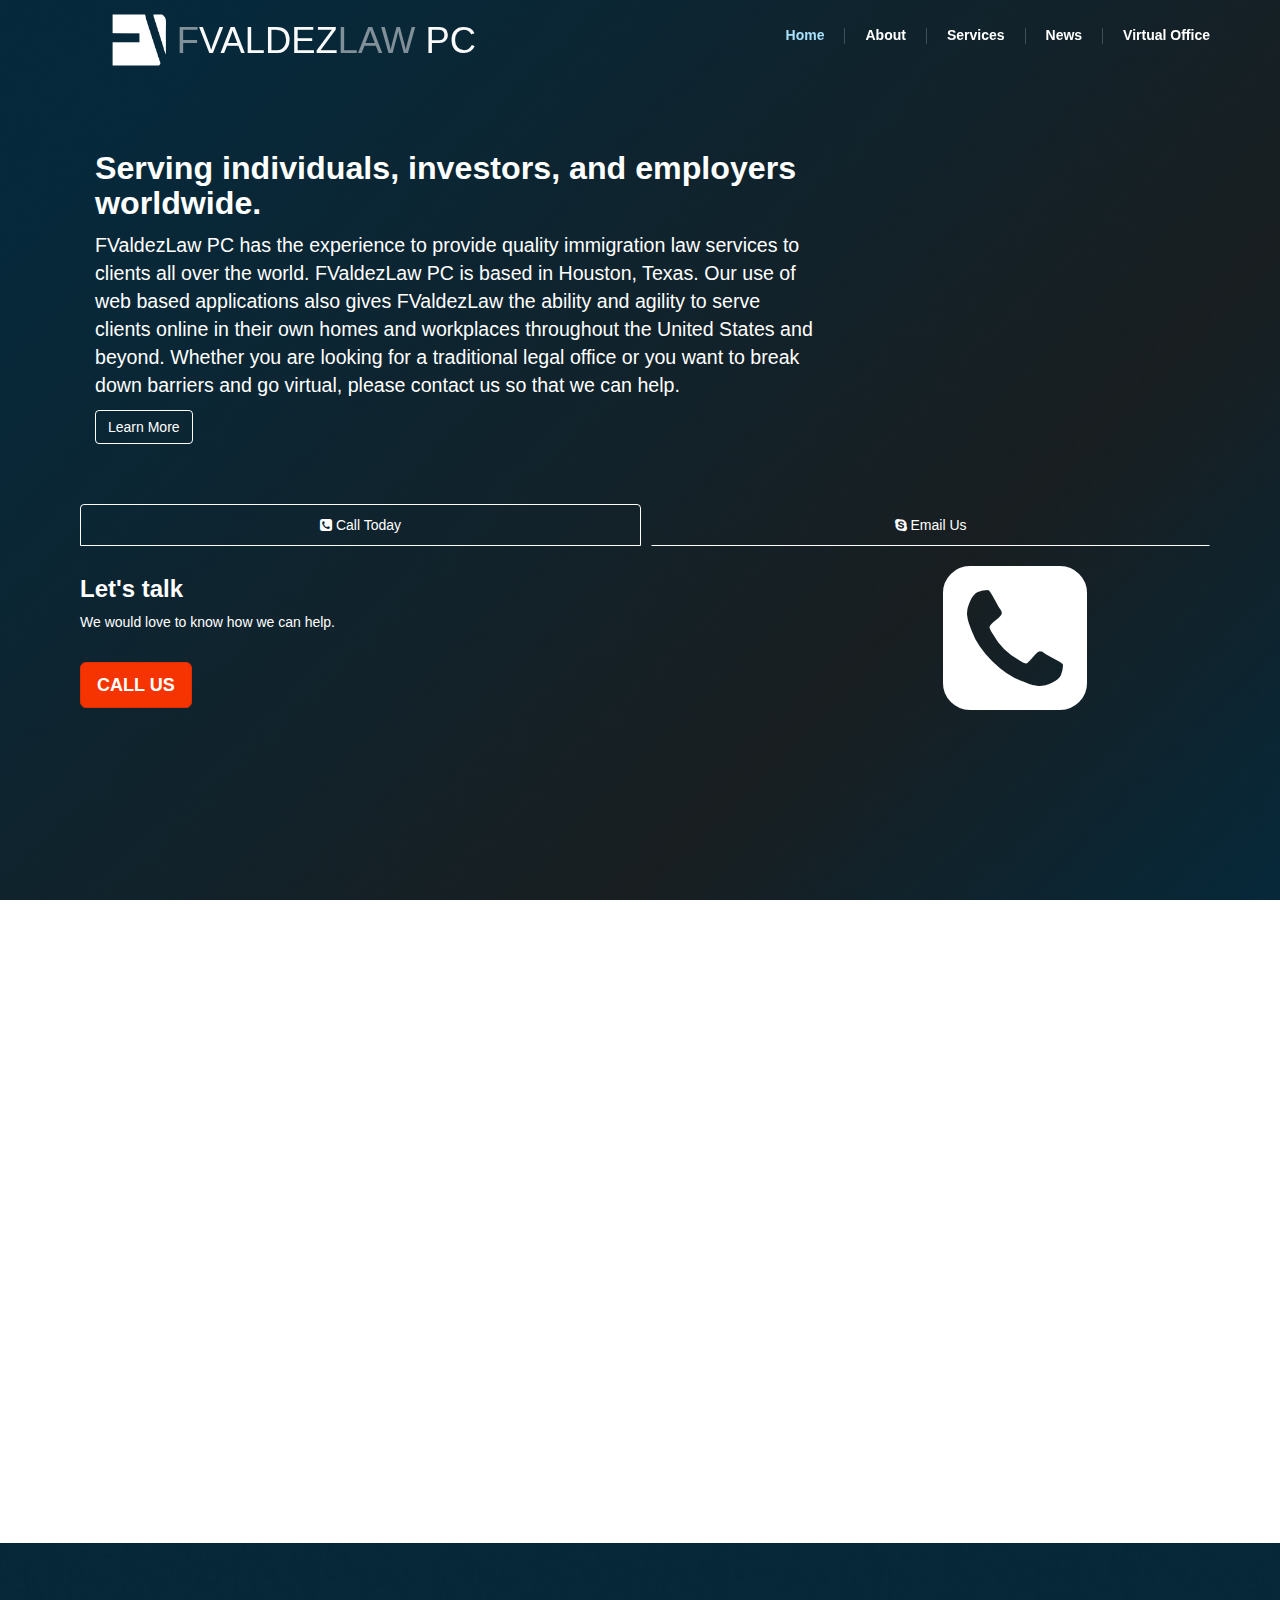
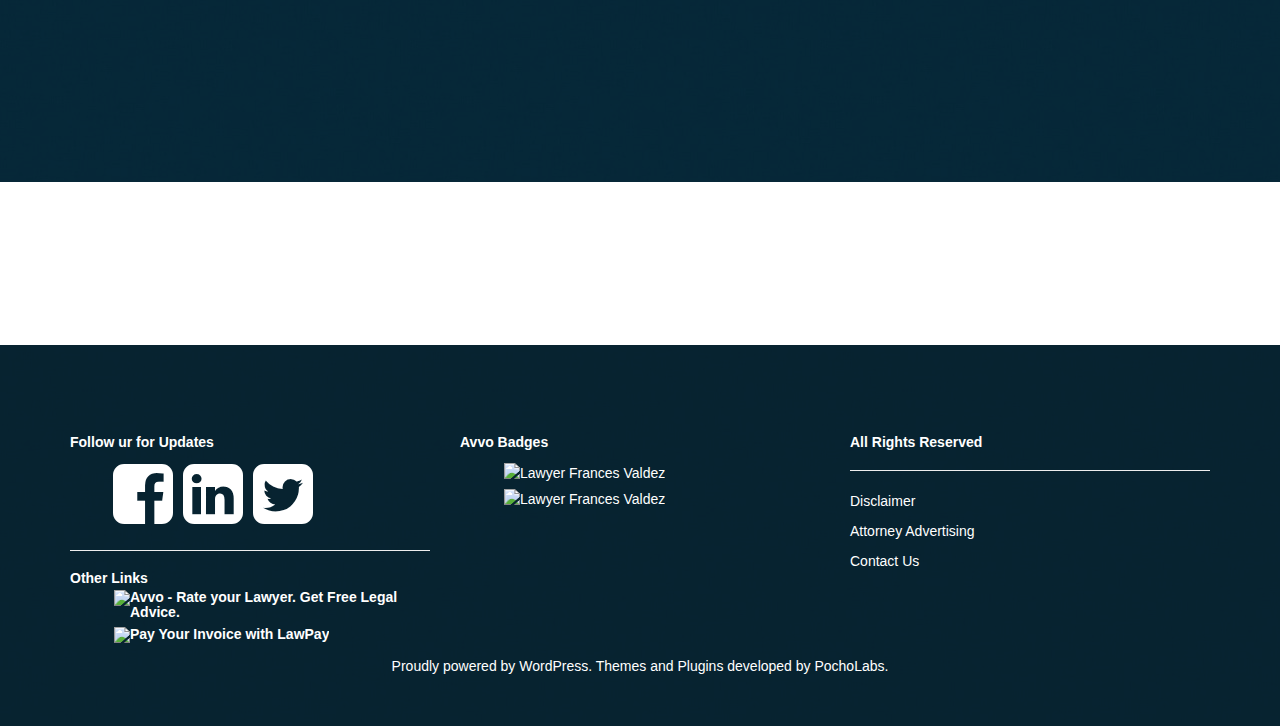
==== commit 20746cfb: "Beautify index.html" ====
--- a/index.html
+++ b/index.html
@@ -1 +1,979 @@
-<!DOCTYPE html><html lang="en"><head><title>Fvaldez Law</title><meta name="viewport" content="width=device-width, initial-scale=1"><link rel="stylesheet" href="css/bootstrap.css"><link rel="stylesheet" href="css/font-awesome.css"><link rel="stylesheet" href="css/animate.min.css"><link rel="stylesheet" href="css/owl.carousel.css"><link rel="stylesheet" href="css/owl.transitions.css"><link rel="stylesheet" href="css/owl.theme.css"><link rel="stylesheet" href="main.css"></head><body><div data-image-src="http://s20.postimg.org/ayzi2c3ct/hero.jpg" data-parallax="scroll" class="feature-bg parallax-window"><div style="padding-top:50px;" class="feature-gradient container-fluid"><div class="container"><div class="row"><div style="padding-left: 0px; padding-right: 0px;" class="col-md-12"><nav role="navigation" class="site-navigation navbar navbar-default navbar-fixed-top"><div class="container"><div class="row"><div id="masthead" class="col-md-5 col-sm-12 col-xs-7"><div class="logo-area"><img src="img/logo-fvaldez.png" alt="" class="img-responsive hidden-xs home"><p class="text-center header-logo-text"><span class="t-fade">F</span><span class="t-white">VALDEZ</span><span class="t-fade">LAW</span><span class="t-white hidden-xs"> PC</span></p></div></div><div class="col-md-7 col-sm-12 col-xs-5"><div class="navbar-header"><button type="button" data-toggle="collapse" data-target="#bs-example-navbar-collapse-1" class="navbar-toggle"><span class="sr-only">Toggle navigation</span><span class="icon-bar"></span><span class="icon-bar"></span><span class="icon-bar"></span></button></div><div id="bs-example-navbar-collapse-1" class="collapse navbar-collapse navbar-right"><ul class="nav navbar-nav home-nav"><li class="active"><a href="/wireframe-fvaldezlaw/">Home</a></li><li class="separator hidden-xs"></li><li><a href="/wireframe-fvaldezlaw/about.html">About</a></li><li class="separator hidden-xs"></li><li><a href="/wireframe-fvaldezlaw/services.html">Services</a></li><li class="separator hidden-xs"></li><li><a href="#" data-toggle="dropdown" class="dropdown-toggle">News</a><ul role="menu" class="dropdown-menu"><li><a href="#">Sub 1</a></li><li><a href="#">Sub 2</a></li></ul></li><li class="separator hidden-xs"></li><li><a href="/wireframe-fvaldezlaw/virtual.html">Virtual Office</a></li></ul></div></div></div></div></nav></div></div></div><div class="container no-padding"><div id="homejb"><h2 class="wow animated fadeInUp">Serving individuals, investors, and employers worldwide. </h2><p class="wow animated fadeInUp">FValdezLaw PC has the experience to provide quality  immigration law services to clients all over the world.  FValdezLaw PC is based in Houston, Texas.  Our use of web based applications also gives FValdezLaw the ability and agility to serve clients  online in their own homes and workplaces throughout the United States and beyond.  Whether you are looking for a traditional legal office or you want to break down barriers and go virtual, please contact us so that we can help.  </p><a href="#solutions" role="button" class="btn btn-secondary scroll-link wow animated fadeInUp">Learn More</a></div></div><div class="container home-contact"><div class="row"><div class="col-lg-12 col-md-12 wow animated fadeInUp"><ul role="tablist" class="nav nav-tabs nav-justified"><li role="presentation" class="active"><a data-toggle="tab" href="#sec1" role="tab" aria-controls="#sec1"><i class="fa fa-phone-square"></i> Call Today</a></li><li role="presentation"><a data-toggle="tab" href="#sec2" role="tab" aria-controls="#sec2"><i class="fa fa-skype"></i> Email Us</a></li></ul><div class="tab-content"><div id="sec1" role="tab-panel" class="tab-pane fade in active"><div class="row"><div class="col-sm-9"><h3>Let's talk</h3><p>We would love to know how we can help.</p><a href="#" target="_blank" class="btn btn-success btn-lg contact-btn">Call Us</a></div><div class="col-sm-3 contact-icon"><i class="fa fa-phone-square"></i></div></div></div><div id="sec2" role="tab-panel" class="tab-pane fade"><div class="row"><div class="col-sm-9"><h3>Let's start over email</h3><p>Talking to us is very easy. Let's start a conversation over email.</p><a href="mailto:test@test.com" target="_blank" class="btn btn-success btn-lg contact-btn">Email Us</a></div><div class="col-sm-3 contact-icon"><i class="fa fa-envelope"></i></div></div></div></div></div></div></div></div></div></body></html><div class="section white"><div class="content"><div id="solutions" class="container wow animated fadeInUp"><div class="row"><div class="col-lg-12"><h2 class="text-center">Solutions For:</h2></div><div class="col-md-3"><a type="button" data-toggle="modal" data-target="#modal1"><div style="background:url('http://s20.postimg.org/g7pxmgwe5/16248851160_87d8572f80_z.jpg')" class="service wow"><div class="service-box"><h3>Employers</h3></div></div></a></div><div class="col-md-3"><a type="button" data-toggle="modal" data-target="#modal2"><div style="background:url('http://s20.postimg.org/5m62agq2l/6881485010_da66a9b933_z.jpg')" class="service wow"><div class="service-box"><h3>Investors &amp; Startups</h3></div></div></a></div><div class="col-md-3"><a type="button" data-toggle="modal" data-target="#modal3"><div style="background:url('http://s20.postimg.org/irlkgkjy5/artists_558260_640.jpg')" class="service wow"><div class="service-box"><h3>Artists</h3></div></div></a></div><div class="col-md-3"><a type="button" data-toggle="modal" data-target="#modal4"><div style="background:url('http://s20.postimg.org/vke9u8kxp/family_730320_640.jpg')" class="service wow"><div class="service-box"><h3>Family</h3></div></div></a></div><div class="col-md-3"><a type="button" data-toggle="modal" data-target="#modal5"><div style="background:url('http://s20.postimg.org/c3tk7pptp/Waiver_Forms.jpg')" class="service wow"><div class="service-box"><h3>Waivers</h3></div></div></a></div><div class="col-md-3"><a type="button" data-toggle="modal" data-target="#modal6"><div style="background:url('http://s20.postimg.org/76fzmlnul/courtroom.jpg')" class="service wow"><div class="service-box"><h3>Immigration Court/Detention</h3></div></div></a></div><div class="col-md-3"><a type="button" data-toggle="modal" data-target="#modal7"><div style="background:url('http://s20.postimg.org/y83q4ldz1/Obama_signing_Kagan_s_commission.jpg')" class="service"><div class="service-box"><h3>Executive Action</h3></div></div></a></div><div class="col-md-3"><a type="button" data-toggle="modal" data-target="#modal8"><div style="background:url('http://s20.postimg.org/tkxo2tqm5/5021872334_0d2b372091_o.jpg')" class="service"><div class="service-box"><h3>Citizenship</h3></div></div></a></div></div></div></div></div><div data-image-src="http://s14.postimg.org/yxifmbwf5/Screen_Shot_2016_03_07_at_7_54_16_PM.png" data-parallax="scroll" class="parallax-window"><div class="section overlay-dark"><div class="content"><div class="container wow animated fadeInUp c2a"><h2>Sign the petition!</h2><p>Sheriff Ron Hickman, Harris County: Help us get local police out of the business of deportation: End 287(g) in Harris County</p><a href="https://actionnetwork.org/petitions/help-us-get-local-police-out-of-the-business-of-deportation-end-287g-in-harris-county-2?source=direct_link&amp;" target="_blank" class="btn btn-success btn-lg">Sign the Petition</a></div></div></div></div><div class="section white"><div class="content"><div class="container wow animated fadeInUp"><h2>Latest Tweets</h2><div id="twitter-fetch" class="simple-slider"></div></div></div></div><div id="modal1" role="dialog" class="modal fade"><div class="modal-dialog"><div class="modal-content"><div class="modal-header"><button type="button" data-dismiss="modal" class="close">&times;</button></div><div class="modal-body"><h1>Employers</h1><ul class="modal-toc"><li><strong>Temporary Work Visas</strong></li><li><a href="#h-1b">H-1B Visa (Specialty Occupation) </a></li><li><a href="#h-1b1">H-1B1 Visa (Chileans and Singaporeans)</a></li><li><a href="#h-2a">H-2A Visa (Temporary Agricultural Workers)</a></li><li><a href="#h-2b">H-2B Visa (Temporary Non-Agricultural Workers)</a></li><li><a href="#h-3">H-3 Visa (Nonimmigrant Trainee or Special Education Exchange Visitor)</a></li><li><a href="#l-1">L-1 Visa (Intracompany Transferee)</a></li><li><a href="#o-1">O-1 Visa (Individuals with Extraordinary Ability or Achievement) </a></li><li><a href="#o-2">O-2 Visa</a></li><li><a href="#p-1">P-1 Visa  (Internationally Recognized Athletes and Entertainers)</a></li><li><a href="#p-2">P-2 Visa (Artists Performing Under a Reciprocal Exchange Program)</a></li><li><a href="#p-3">P-3 Visa  (Artists Part of a Culturally Unique Program)</a></li><li><a href="#r-1">R-1 Visa (Religious Workers)</a></li><li><a href="#tn">TN Visa (NAFTA Professionals)</a></li><li><a href="#c-1">C-1 Visa</a></li><li><a href="#c-2">C-2 Visa</a></li><li><a href="#c-3">C-3 Visa</a></li><li><a href="#d-1">D-1 Visa</a></li><li><a href="#d-2">D-2 Visa</a></li><li><a href="#i">I-Visa</a></li><hr><li><strong>Employment-Based Permanent Visas</strong></li><li><a href="#eb-1">EB-1 Priority Workers</a></li><li><a href="#eb-2">EB-2 Professionals</a></li><li><a href="#eb-3">EB-3 Skilled or Professional Workers</a></li><li><a href="#eb-4">EB-4 Special Immigrants</a></li><li><a href="#eb-5">EB-5 Immigrant Investors Visas</a></li></ul><hr><h3>Temporary Work Visas:</h3><h3 id="h-1b">H-1B Visa (Specialty Occupation) </h3><p>Foreign nationals interested in pursuing temporary work in a specialty occupation in the U.S. may apply for an H-1B visa.  The H-1B visa is quite popular as it is a logical first step toward permanent immigration in the U.S.</p><p>To qualify for H-1B classification, the foreign national must possess a bachelor’s degree from a U.S. university or an equivalent and be sponsored by a U.S. employer.  The job must qualify as a specialty occupation, such as an accountant, architect, engineer, etc.</p><p>Spouses and unmarried children under age 21 are allowed to accompany or join the H-1B worker, in H-4 dependents status. <strong>Certain H-4 dependent spouses can now apply</strong> for a work permit. Spouses and children are permitted to attend school while in H-4 status.</p><p>The laws regarding the H-1B visas change rapidly from year to year.  Our office provides up to date developments on changes in federal regulations affecting the H-1B visa category.  Please feel free to contact us for current updates.</p><p>Please <a href="#">contact FValdezLaw PC</a> if you have any questions or want assistance with an H1-B visa. </p><h3 id="h-1b1">H-1B1 Visa (Chileans and Singaporeans)</h3><p>The H-1B1 visa is similar to the H-1B in most respects but is reserved for foreign nationals of Chile and Singapore.  This new category was created as a result of the Free Trade Agreements between the U.S. and Chile and between the U.S. and Singapore.</p><p>To qualify for H-1B1 classification, the Chilean or Singaporean national must possess a bachelor’s degree from a U.S. university or an equivalent and be sponsored by a U.S. employer.</p><p>Spouses and unmarried children under age 21 are allowed to accompany or join the H-1B worker, in H-4 dependent status.   Spouses and children are permitted to attend school while in H-4 status.</p><p>Please <a href="#">contact FValdezLaw PC</a> if you have any questions or want assistance with an H1-B visa. </p><h3 id="h-2a">H-2A Visa (Temporary Agricultural Workers)</h3><p>The H-2A visa allows foreign nationals to enter the U.S. for up to a year to perform agricultural labor or services that are temporary or seasonal where there is a shortage of U.S. workers.  This visa is reserved for foreign nationals from certain countries.  Part of the requirements of the H-2A visa requires a U.S. employer submit a temporary labor certification to the Department of Labor demonstrating a shortage of U.S. workers.</p><p>p Spouses and unmarried children under age 21 are allowed to accompany or join the H-2A worker, in H-4 dependent status. However, they cannot work unless they independently qualify for a work visa.  Spouses and children are permitted to attend school while in H-4 status.</p><p>Please <a href="#">contact FValdezLaw PC</a> if you have any questions or want assistance with an H1-B visa. </p><h3 id="h-2b">H-2B Visa (Temporary Non-Agricultural Workers)</h3><p>The H-2B visa is reserved for individuals who will be performing temporary nonagricultural services or labor. The U.S. employer's need for the service or labor should be a one-time occurrence, a seasonal need, a peak-load need or an intermittent need.  Similar to the H-2A visa, the H-2B visa also requires a U.S. employer to submit a temporary labor certification to the Department of Labor demonstrating a shortage of U.S. workers.</p><p>Spouses and unmarried children under age 21 are allowed to accompany or join the H-2B worker, in H-4 dependent status. However, they cannot work unless they independently qualify for a work visa. Spouses and children are permitted to attend school while in H-4 status.</p><p>Please <a href="#">contact FValdezLaw PC</a> if you have any questions or want assistance with an H1-B visa. </p><h3 id="h-3">H-3 Visa (Nonimmigrant Trainee or Special Education Exchange Visitor)</h3><p>The H-3 visa allows foreign nationals to receive training in the U.S. in almost any discipline that is not currently available in their native country.  However, this training excludes graduate and medical training, which is reserved under the J-1 visa category.</p><p>Foreign nationals may also enter in H-3 status to benefit from special education training that helps children with disabilities (physical, emotional or mental).</p><p>Training in the H-3 category should be structured and provide foreign nationals with the skills to succeed in that discipline once training is completed.</p><p>Spouses and unmarried children under age 21 are allowed to accompany or join the H-3 worker, in H-4 dependent status. However, they cannot work unless they independently qualify for a work visa. Spouses and children are permitted to attend school while in H-4 status.</p><p>Please <a href="#">contact FValdezLaw PC</a> if you have any questions or want assistance with an H1-B visa. </p><h3 id="l-1">L-1 Visa (Intracompany Transferee)</h3><p>The L-1 visa, commonly referred to as the “intra-company transferee,” allows international companies with an office, subsidiary, or affiliated branch in the U.S. to sponsor its foreign employees to temporarily work in the U.S.</p><p>Sponsoring employers must have an established U.S. office, subsidiary, or affiliated branch, or have completed plans to establish one, in order to sponsor an L-1 worker.  Sponsoring employers should be prepared to provide documentation demonstrating its financial solvency.</p><p>Additionally, to qualify for an L-1 visa, the foreign national must also have worked for the company abroad for at least one full year within the last three years prior to applying, in either an executive or managerial position (L-1A visa) or a position with special knowledge (L-1B visa).</p><p>Spouses and unmarried children under age 21 are allowed to accompany or join an L-1 worker in the U.S., in L-2 dependent status. Spouses may seek work authorization from USCIS upon entry in L-2 status by applying for an employment authorization document.  Spouses and children may also attend school. Accompanying domestic workers (maids or nannies) may also be eligible for a B-1 visa with work authorization from USCIS.</p><p>L-1 visas have increasingly received higher scrutiny from USCIS in the past years.  Our office provides up to date developments on changes in federal regulations affecting the L-1 visa category.  </p><p>Please <a href="#">contact FValdezLaw PC</a> if you have any questions or want assistance with an H1-B visa. </p><h3 id="o-1">O-1 Visa (Individuals with Extraordinary Ability or Achievement) </h3><p>The O-1 visa allows foreign nationals who have extraordinary abilities or achievements in their respective fields of endeavor to enter the U.S. on a temporary basis to work in that field.  This includes extraordinary ability in the sciences, arts, education, business, athletics and extraordinary achievements in the motion picture or television industry.</p><p>Sponsoring employers must provide documentation to USCIS of concrete itineraries, events, and/or projects in which the O-1 worker will participate along with consultations from relevant trade or union organizations.</p><p>Also, to qualify for an O-1 visa, foreign nationals must demonstrate they are amongst the elite of their profession by providing documentation such as national or international awards, proof of having judged the work of others, publications, media articles discussing the individual and/or their achievements, box office receipts, and much more.</p><p>Spouses and unmarried children under age 21 are allowed to accompany or join the O-1 worker, in O-3 dependent status. However, they cannot work unless they independently qualify for a work visa. Spouses and children are permitted to attend school while in O-3 status.</p><p>The O-1 visa is one of the most complex visas of all the temporary, nonimmigrant work visa categories. Please <a href="#">contact FValdezLaw PC</a> if you have any questions or want assistance with an H1-B visa. </p><h3 id="o-2">O-2 Visa</h3><p>Support personnel of O-1 visa holders in the fields of athletics, entertainment, motion picture and television production may request an O-2 visa to work in the U.S. temporarily. This status is not applicable to personnel in the sciences, business or education.</p><p>Spouses and unmarried children under age 21 are allowed to accompany or join the O-2 worker, in O-3 dependent status. However, they cannot work unless they independently qualify for a work visa. Spouses and children are permitted to attend school while in O-3 status.</p><p>Please <a href="#">contact FValdezLaw PC</a> if you have any questions or want assistance with an H1-B visa. </p><h3 id="p-1">P-1 Visa  (Internationally Recognized Athletes and Entertainers)</h3><p>The P-1 visa permits entertainers and athletes to enter the U.S. on a temporary basis to perform and/or compete.  Athletes who have an outstanding record of achievement may apply for a P-1A visa either individually, or as part of an internationally recognized athletic team, in order to compete in the U.S.</p><p>Meanwhile, entertainment groups with an outstanding international reputation must apply as a group for P-1B visa since individual P-1B visas are not issued.  Entertainment groups must also demonstrate that at least 75% of its members have had a substantial and sustained participation in the group for at least one year.</p><p>Spouses and unmarried children under age 21 are allowed to accompany or join a P-1 worker in the U.S., in P-4 dependent status. Spouses and children are not permitted to work but they may attend school. Accompanying domestic workers (maids or nannies) may also be eligible for a B-1 visa with work authorization from USCIS.</p><p>Please <a href="#">contact FValdezLaw PC</a> if you have any questions or want assistance with an H1-B visa. </p><h3 id="p-2">P-2 Visa (Artists Performing Under a Reciprocal Exchange Program)</h3><p>The P-2 visa allows international artists and athletes to enter the U.S. on a temporary basis as part of a reciprocal cultural exchange program.  This usually involves one U.S. organization abroad and one international organization in the U.S. as part of that exchange.</p><p>Spouses and unmarried children under age 21 are allowed to accompany or join a P-2 worker in the U.S., in P-4 dependent status. Spouses and children are not permitted to work but they may attend school. Accompanying domestic workers (maids or nannies) may also be eligible for a B-1 visa with work authorization from USCIS.</p><p>Please <a href="#">contact FValdezLaw PC</a> if you have any questions or want assistance with an H1-B visa. </p><h3 id="p-3">P-3 Visa  (Artists Part of a Culturally Unique Program)</h3><p>The P-3 visa allows artists or entertainers, individually or as a group, to come to the U.S. to develop, interpret, represent, coach or teach culturally unique programs.  These programs usually involve traditional, ethnic, folk, cultural, musical, theatrical, artistic elements that are performed or presented to students or audiences.</p><p>Spouses and unmarried children under age 21 are allowed to accompany or join a P-3 worker in the U.S., in P-4 dependent status. Spouses and children are not permitted to work but they may attend school.</p><p>Please <a href="#">contact FValdezLaw PC</a> if you have any questions or want assistance with an H1-B visa. </p><h3 id="r-1">R-1 Visa (Religious Workers)</h3><p>R-1 visas allow clergy and religious workers to enter the U.S. to further their religious mission(s). A religious vocation is defined as a calling to religious life, shown by a demonstration of a lifelong commitment such as taking vows.  Liturgical workers, religious instructors or cantors, catechists, workers in religious hospitals, missionaries, religious translators, religious broadcasters, ministers, nuns, monks, and religious brothers and sisters are all examples of religious workers.</p><p>Spouses and unmarried children under age 21 are allowed to accompany or join an R-1 religious worker in the U.S., in R-2 dependent status. Spouses and children are not permitted to work but they may attend school.</p><p>Please <a href="#">contact FValdezLaw PC</a> if you have any questions or want assistance with an H1-B visa. </p><h3 id="tn">TN Visa (NAFTA Professionals)</h3><p>The TN visa allows Canadians or Mexicans to enter the U.S. to engage in professional work on a temporary basis pursuant to the North American Free Trade Agreement (NAFTA).</p><p>The job offer must be made by a U.S. employer and be classified as a professional occupation as defined in the NAFTA Treaty.  The foreign national must also possess the necessary education and/or training for that particular job classification.</p><p>Spouses and unmarried children under age 21 are allowed to accompany or join a TN worker in the U.S., in TD dependent status. Spouses and children are not permitted to work but they may attend school.</p><p>There are multiple methods of applying for a TN visa. Please <a href="#">contact FValdezLaw PC</a> if you have any questions or want assistance with an H1-B visa. </p><h2>Transit and Media Visas</h2><h3 id="c-1">C-1 Visa</h3><p>The C-1 visa, also known as the transit visa, enables foreign nationals with layovers in the U.S. to leave the airport and visit family or friends, tour and shop during long layovers. Transit visa travelers are required to leave the U.S. on their departing flight. Group travelers or families should ensure that each individual in the group has their own C-1 visa.</p><p>Please <a href="#">contact FValdezLaw PC</a> if you have any questions or want assistance with an H1-B visa. </p><h3 id="c-2">C-2 Visa</h3><p>Individuals on official business with the United Nations traveling to the United Nations headquarters in New York may enter the U.S. in C-2 status.  The visa is issued for a short duration and allows C-2 travelers the ability to leave the airport during layovers in order to visit family or friends, tour or shop in the U.S. Group travelers or families should ensure that each individual in their group has their own C-2 visa.</p><p>Please <a href="#">contact FValdezLaw PC</a> if you have any questions or want assistance with an H1-B visa. </p><h3 id="c-3">C-3 Visa</h3><p>Foreign government officials on official business traveling through the U.S. may enter in C-3 status.  The visa is issued for a short duration and allows C-3 travelers the ability to leave the airport during layovers in order to visit family or friends, tour or shop in the U.S. Group travelers or families should ensure that each individual in their group has their own C-3 visa.</p><p>Please <a href="#">contact FValdezLaw PC</a> if you have any questions or want assistance with an H1-B visa. </p><h3 id="d-1">D-1 Visa</h3><p>The D-1 visa allows foreign nationals who are serving aboard a vessel or aircraft, as part of its normal operations, to enter the U.S. during a stop in the U.S.  The vessel or aircraft’s home port must be in the U.S.  Crewman of these vessels or aircrafts may include pilots, flight attendants, stewards, technicians, musicians, chefs, etc.  Fishing activities are not permitted on a D-1 visa. Each crewman may obtain an individual D-1 visa or be part of a group visa.</p><p>Please <a href="#">contact FValdezLaw PC</a> if you have any questions or want assistance with an H1-B visa. </p><h3 id="d-2">D-2 Visa</h3><p>The D-2 visa allows foreign nationals who are serving aboard a vessel for fishing activities, as part of its normal operations, to enter the U.S. during a stop in the U.S.  The vessel or aircraft’s home port must be in the U.S. and have plans to land in and depart from Guam as a part of its normal operations.  Crewman of these vessels may include captains, stewards, technicians, musicians, chefs, etc. Each crewman may obtain an individual D-2 visa or be part of a group visa.</p><p>Please <a href="#">contact FValdezLaw PC</a> if you have any questions or want assistance with an H1-B visa. </p><h3 id="i">I-Visa</h3><p>The I visa enables foreign media representatives engaging in their profession on behalf of foreign media companies (or U.S. subsidiaries of foreign media companies) to work temporarily in the U.S.  This visa is employer-specific, which means the foreign media representative may only work for the foreign media company that has sponsored their visa.  Examples of foreign media representatives include reporters, freelance journalists and film crew members.  Mainstream entertainment filmmakers are not eligible for this visa category.</p><p>The I visa allows the foreign media representative to attend school but full course study programs are not permitted. Spouses and children may accompany or join in either B-2 visitor status or under the Visa Waiver Program but are not permitted to attend school.</p><p>Please <a href="#">contact FValdezLaw PC</a> if you have any questions or want assistance with an H1-B visa. </p><h2>Employment-Based Permanent Visas</h2><p>One of the most widely used methods to obtain legal permanent residence in the U.S. is through an employment-based immigrant visa petition, which allows for five classifications commonly referred to as preferences.</p><ul><li>EB-1, First Preference, Priority Workers</li><li>EB-2, Second Preference, Professionals with Advanced Degrees or Persons with Exceptional Ability</li><li>EB-3, Third Preference, Skilled or Professional Workers</li><li>EB-4, Fourth Preference, Special Immigrants</li><li>EB-5, Fifth Preference, Immigrant Investors</li></ul><h3 id="eb-1">EB-1 Priority Workers</h3><p>The EB-1 classification allows three different types of workers the U.S. government considers to be in high demand to petition for an immigrant visa.  Labor certifications (also known as PERM applications) from the U.S. Department of Labor are not required to be filed for petitions under the first preference categories.  Immigrant visa are issued to these workers in higher priority than any of the other preference categories.  Once an immigrant visa is issued, these workers may apply for permanent legal residence in the U.S.  The three different types of workers include:</p><h4>Extraordinary Ability Individuals</h4><p>These individuals must demonstrate that they have achieved a level of sustained national or international acclaim in the field of the arts, athletics, business, education or the sciences. Successful petitions must include extensive documentation of the individual’s achievements in their field of endeavor and satisfaction of three out of ten of the criteria, which includes documentation showing national or international awards, proof of having judged the work of others, publications, media articles discussing the individual and/or their achievements, box office receipts and much more.</p><h4>Outstanding Professors or Researchers</h4><p>These individuals must demonstrate that they have outstanding achievements in their academic field with a minimum of three years of experience in academia.  They must also demonstrate that they are pursuing their field of endeavor in the U.S. in a tenured-track teaching or research position.  Successful petitions must include extensive documentation of the individual’s achievements in their field of endeavor and satisfaction of two of the six criteria, which includes documentation showing national or international awards, proof of having judged the work of others, publications and much more. </p><h4>Managers and Executives of Multinational Businesses</h4><p>These individuals must have been employed abroad for at least one year in the past three years by the company sponsoring their immigrant visa petition.  These individuals must continue to be employed in the U.S. in the same or similar managerial or executive capacity by the same company, its affiliate or subsidiary.</p><p>Because these workers receive the highest priority from USCIS, qualifying for this category requires submitting extensive documentation.</p><p>Please <a href="#">contact FValdezLaw PC</a> if you have any questions or want assistance with an EB-1 visa. </p><h3 id="eb-2">EB-2 Professionals</h3><p>The EB-2 classification enables a majority of foreign workers in the U.S. to apply for immigrant visas.  Similar to the EB-1 classification, the EB-2 classification is also broken up into different types of workers.  However, labor certifications, also known as PERM applications, must first be submitted to and certified by the U.S. Department of Labor before USCIS will issue an immigrant visa, unless the labor certification requirement has been waived.</p><h4>Professionals with Advanced Degrees</h4><p>Individuals must possess an advanced degree or its equivalent (baccalaureate degree and five years of work experienced in the field) and the offer of employment must require an advanced degree.</p><h4>Exceptional Ability in the Sciences, Arts or Business</h4><p>Individuals must demonstrate that they have exceptional ability in the arts, business or science.  Successful petitions must include extensive documentation of the individual’s exceptional ability in their field of endeavor and satisfaction of at least three of the listed criteria, including ten years of experience in the field, professional certification or licensure, high remuneration, membership in professional associations, recognition for achievements, and more.</p><h4>Professionals Seeking a National Interest Waiver</h4><p>Aliens who possess an advanced degree and currently working in a field that has a substantial national interest to the U.S. may request a waiver of the labor certification (PERM application) and directly file a petition for an immigrant visa.</p><p>Qualifying for these categories requires submitting extensive documentation in addition to preparing a labor certification (PERM).  Please contact our office to see if you qualify under this category and how we may assist you.</p><p>Please <a href="#">contact FValdezLaw PC</a> if you have any questions or want assistance with an EB-2 visa. </p><h3 id="eb-3">EB-3 Skilled or Professional Workers</h3><p>The EB-3 classification enables foreign workers in the U.S. to apply for immigrant visas.  Similar to the EB-2 classification, labor certifications, currently known as PERM applications, must first be submitted to and certified by the U.S. Department of Labor before USCIS will issue an immigrant visa.</p><h4>Skilled Workers</h4><p>Skilled workers must possess at least two years of job experience or training in their field of expertise and a U.S. job offer is required.</p><h4>Professionals with a Bachelor’s Degree</h4><p>Professionals performing in a professional occupation must possess a bachelor’s degree, or its foreign equivalent.  The occupation must typically require a bachelor’s degree and the foreign national must have a U.S. job offer.</p><h4>Other Workers</h4><p>Foreign nationals who possess less than two years of training and work experience must have a U.S. job offer.</p><p>Qualifying for these categories requires submitting extensive documentation in addition to preparing a labor certification (PERM) to the U.S. Department of Labor.</p><p>Please <a href="#">contact FValdezLaw PC</a> if you have any questions or want assistance with an EB-3 visa. </p><h3 id="eb-4">EB-4 Special Immigrants</h3><p>The EB-4 classification enables special groups of foreign nationals to permanently work and live in the U.S.  These groups include religious workers and former overseas employees.</p><h4>Religious Workers</h4><p>Individuals must have been a paid member of a bona fide nonprofit, religious organization in the U.S. for the immediate two years before petitioning for an immigrant visa.  The individual must also intend to continue to carry out their religious vocation.</p><h4>Other Special Immigrants</h4><p>The list of special immigrants groups include media broadcasters, Iraqi/Afghan translators, Iraqis who have assisted the U.S., international organization employees, physicians licensed to practice in the U.S. since 1978 in H or J status, members of the Armed Forces, employees of the Panama Canal Zone, and retirees of the NATO-6 and their spouses and children.</p><p>The list of special immigrants and qualifications are unique to this fourth preference category.  Please contact our office to see if you qualify under any of these categories and how we may assist you.</p><h3 id="eb-5">EB-5 Immigrant Investors Visas</h3><p>The EB-5 investor visa allows individuals who are interested in investing a substantial amount in a U.S. based enterprise or business to seek permanent residence in the U.S.  Accompanying spouses and children are permitted to immigrate with the primary investor individual.</p><p>The EB-5 investment visa must be made for a new business or enterprise that is for profit.  The investor must be actively involved in the operations of the business.  Capital investments must be at least $1 million (or $500,000 in certain designated areas through approved regional centers) which can be in cash, equipment, inventory, etc.  The business must directly create at least 10 new jobs for U.S. workers (or indirectly create 10 new jobs if approved through a regional center) within two years of the investment.</p><p>Permanent residence based on EB-5 investments is granted by USCIS on a two-year conditional basis.  After the two-year period is over, the EB-5 investor must demonstrate that all conditions continue to be met in order for conditional residence to be removed.</p><p>EB-5 investment visas are highly complex.</p><p>Please <a href="#">contact FValdezLaw PC</a> if you have any questions or want assistance with an EB-5 visa. </p></div><div class="modal-footer"><button type="button" data-dismiss="modal" class="btn btn-default">Close</button></div></div></div></div><div id="modal2" role="dialog" class="modal fade"><div class="modal-dialog"><div class="modal-content"><div class="modal-header"><button type="button" data-dismiss="modal" class="close">&times;</button></div><div class="modal-body"><h1>Investors and Startups</h1><ul class="modal-toc"><li></li><a href="#e-1">E-1 Visa (Treaty Traders)</a><li></li><a href="#e-2">E-2 Visa  (Treaty Investors)</a><li></li><a href="#e-3">E-3 Visa (Certain Specialty Occupation Professionals from Australia)</a><li><strong>Employment-Based Permanent Visas</strong></li><li></li><a href="#2-eb-1">EB-1 Priority Workers</a><li></li><a href="#2-eb-2">EB-2 Professionals</a><li></li><a href="#2-eb-3">EB-3 Skilled or Professional Workers</a><li></li><a href="#2-eb-4">EB-4 Special Immigrants</a><li></li><a href="#2-eb-5">EB-5 Immigrant Investors Visas</a></ul><hr><h3 id="e-1">E-1 Visa (Treaty Traders)</h3><p>U.S. immigration policy supports investors and foreign commerce in a variety of ways. The E-1 visa is one method for ensuring healthy commerce through international trade. The E-1 Visa is issued to individuals known as 'treaty traders,' defined as a national of a country with which the U.S. maintains a treaty of commerce and navigation.  E-1 treaty traders enter the U.S. to carry on substantial trade and principal trade between the U.S. and their home country.</p><p>Spouses and unmarried children under age 21 are allowed to accompany or join an E-1 worker in the U.S., in E dependent status. Spouses may seek work authorization from USCIS upon entry in E dependent status by applying for an employment authorization document.  Spouses and children may also attend school.</p><p>Employees of treaty companies may also qualify for an E-1 visa.</p><p>Please <a href="#">contact FValdezLaw PC</a> if you have any questions or want assistance with an E-1 visa. </p><h3 id="e-2">E-2 Visa  (Treaty Investors)</h3><p>The E-2 visa is another visa category furthering U.S. immigration policy to support commerce through investments in U.S. businesses.  The E-2 visa category allows foreign nationals of a treaty country to temporarily live and work in the U.S.  To qualify for an E-2 investment visa, foreign nationals must make a substantial investment in a U.S. business or enterprise.  Investor applicants must also show the investment funds have been legitimately derived and have been or will be subjected to real risk of loss as part of the investment.</p><p>Spouses and unmarried children under age 21 are allowed to accompany or join an E-2 worker in the U.S., in E dependent status. Spouses may seek work authorization from USCIS upon entry in E dependent status by applying for an employment authorization document.  Spouses and children may also attend school.</p><p>Employees of investment companies may also qualify for an E-2 visa.</p><p>Please <a href="#">contact FValdezLaw PC</a> if you have any questions or want assistance with an E-2 visa. </p><h3 id="e-3">E-3 Visa (Certain Specialty Occupation Professionals from Australia)</h3><p>The E-3 visa is similar to the H-1B in most respects but is reserved for foreign nationals of Australia. </p><p>To qualify for E-3 classification, the Australian national must possess a bachelor’s degree from a U.S. university or an equivalent and be sponsored by a U.S. employer.  The job offer must also be a specialty occupation that requires both theoretical and practical knowledge and must require a bachelor’s degree as part of its minimum qualifications.</p><p>Spouses and unmarried children under age 21 are allowed to accompany or join an E-3 worker in the U.S., in E dependent status. Spouses may seek work authorization from USCIS upon entry in E dependent status by applying for an employment authorization document.  Spouses and children may also attend school.</p><p>Please <a href="#">contact FValdezLaw PC</a> if you have any questions or want assistance with an E-3 visa. </p><h2>Employment-Based Permanent Visas</h2><p>One of the most widely used methods to obtain legal permanent residence in the U.S. is through an employment-based immigrant visa petition, which allows for five classifications commonly referred to as preferences.</p><ul><li>EB-1, First Preference, Priority Workers</li><li>EB-2, Second Preference, Professionals with Advanced Degrees or Persons with Exceptional Ability</li><li>EB-3, Third Preference, Skilled or Professional Workers</li><li>EB-4, Fourth Preference, Special Immigrants</li><li>EB-5, Fifth Preference, Immigrant Investors</li></ul><h3 id="eb-1">EB-1 Priority Workers</h3><p>The EB-1 classification allows three different types of workers the U.S. government considers to be in high demand to petition for an immigrant visa.  Labor certifications (also known as PERM applications) from the U.S. Department of Labor are not required to be filed for petitions under the first preference categories.  Immigrant visa are issued to these workers in higher priority than any of the other preference categories.  Once an immigrant visa is issued, these workers may apply for permanent legal residence in the U.S.  The three different types of workers include:</p><h4>Extraordinary Ability Individuals</h4><p>These individuals must demonstrate that they have achieved a level of sustained national or international acclaim in the field of the arts, athletics, business, education or the sciences. Successful petitions must include extensive documentation of the individual’s achievements in their field of endeavor and satisfaction of three out of ten of the criteria, which includes documentation showing national or international awards, proof of having judged the work of others, publications, media articles discussing the individual and/or their achievements, box office receipts and much more.</p><h4>Outstanding Professors or Researchers</h4><p>These individuals must demonstrate that they have outstanding achievements in their academic field with a minimum of three years of experience in academia.  They must also demonstrate that they are pursuing their field of endeavor in the U.S. in a tenured-track teaching or research position.  Successful petitions must include extensive documentation of the individual’s achievements in their field of endeavor and satisfaction of two of the six criteria, which includes documentation showing national or international awards, proof of having judged the work of others, publications and much more. </p><h4>Managers and Executives of Multinational Businesses</h4><p>These individuals must have been employed abroad for at least one year in the past three years by the company sponsoring their immigrant visa petition.  These individuals must continue to be employed in the U.S. in the same or similar managerial or executive capacity by the same company, its affiliate or subsidiary.</p><p>Because these workers receive the highest priority from USCIS, qualifying for this category requires submitting extensive documentation.</p><p>Please <a href="#">contact FValdezLaw PC</a> if you have any questions or want assistance with an EB-1 visa. </p><h3 id="eb-2">EB-2 Professionals</h3><p>The EB-2 classification enables a majority of foreign workers in the U.S. to apply for immigrant visas.  Similar to the EB-1 classification, the EB-2 classification is also broken up into different types of workers.  However, labor certifications, also known as PERM applications, must first be submitted to and certified by the U.S. Department of Labor before USCIS will issue an immigrant visa, unless the labor certification requirement has been waived.</p><h4>Professionals with Advanced Degrees</h4><p>Individuals must possess an advanced degree or its equivalent (baccalaureate degree and five years of work experienced in the field) and the offer of employment must require an advanced degree.</p><h4>Exceptional Ability in the Sciences, Arts or Business</h4><p>Individuals must demonstrate that they have exceptional ability in the arts, business or science.  Successful petitions must include extensive documentation of the individual’s exceptional ability in their field of endeavor and satisfaction of at least three of the listed criteria, including ten years of experience in the field, professional certification or licensure, high remuneration, membership in professional associations, recognition for achievements, and more.</p><h4>Professionals Seeking a National Interest Waiver</h4><p>Aliens who possess an advanced degree and currently working in a field that has a substantial national interest to the U.S. may request a waiver of the labor certification (PERM application) and directly file a petition for an immigrant visa.</p><p>Qualifying for these categories requires submitting extensive documentation in addition to preparing a labor certification (PERM).  Please contact our office to see if you qualify under this category and how we may assist you.</p><p>Please <a href="#">contact FValdezLaw PC</a> if you have any questions or want assistance with an EB-2 visa. </p><h3 id="eb-3">EB-3 Skilled or Professional Workers</h3><p>The EB-3 classification enables foreign workers in the U.S. to apply for immigrant visas.  Similar to the EB-2 classification, labor certifications, currently known as PERM applications, must first be submitted to and certified by the U.S. Department of Labor before USCIS will issue an immigrant visa.</p><h4>Skilled Workers</h4><p>Skilled workers must possess at least two years of job experience or training in their field of expertise and a U.S. job offer is required.</p><h4>Professionals with a Bachelor’s Degree</h4><p>Professionals performing in a professional occupation must possess a bachelor’s degree, or its foreign equivalent.  The occupation must typically require a bachelor’s degree and the foreign national must have a U.S. job offer.</p><h4>Other Workers</h4><p>Foreign nationals who possess less than two years of training and work experience must have a U.S. job offer.</p><p>Qualifying for these categories requires submitting extensive documentation in addition to preparing a labor certification (PERM) to the U.S. Department of Labor.</p><p>Please <a href="#">contact FValdezLaw PC</a> if you have any questions or want assistance with an EB-3 visa. </p><h3 id="eb-4">EB-4 Special Immigrants</h3><p>The EB-4 classification enables special groups of foreign nationals to permanently work and live in the U.S.  These groups include religious workers and former overseas employees.</p><h4>Religious Workers</h4><p>Individuals must have been a paid member of a bona fide nonprofit, religious organization in the U.S. for the immediate two years before petitioning for an immigrant visa.  The individual must also intend to continue to carry out their religious vocation.</p><h4>Other Special Immigrants</h4><p>The list of special immigrants groups include media broadcasters, Iraqi/Afghan translators, Iraqis who have assisted the U.S., international organization employees, physicians licensed to practice in the U.S. since 1978 in H or J status, members of the Armed Forces, employees of the Panama Canal Zone, and retirees of the NATO-6 and their spouses and children.</p><p>The list of special immigrants and qualifications are unique to this fourth preference category.  Please contact our office to see if you qualify under any of these categories and how we may assist you.</p><h3 id="eb-5">EB-5 Immigrant Investors Visas</h3><p>The EB-5 investor visa allows individuals who are interested in investing a substantial amount in a U.S. based enterprise or business to seek permanent residence in the U.S.  Accompanying spouses and children are permitted to immigrate with the primary investor individual.</p><p>The EB-5 investment visa must be made for a new business or enterprise that is for profit.  The investor must be actively involved in the operations of the business.  Capital investments must be at least $1 million (or $500,000 in certain designated areas through approved regional centers) which can be in cash, equipment, inventory, etc.  The business must directly create at least 10 new jobs for U.S. workers (or indirectly create 10 new jobs if approved through a regional center) within two years of the investment.</p><p>Permanent residence based on EB-5 investments is granted by USCIS on a two-year conditional basis.  After the two-year period is over, the EB-5 investor must demonstrate that all conditions continue to be met in order for conditional residence to be removed.</p><p>EB-5 investment visas are highly complex.</p><p>Please <a href="#">contact FValdezLaw PC</a> if you have any questions or want assistance with an EB-5 visa. </p></div><div class="modal-footer"><button type="button" data-dismiss="modal" class="btn btn-default">Close</button></div></div></div></div><div id="modal3" role="dialog" class="modal fade"><div class="modal-dialog"><div class="modal-content"><div class="modal-header"><button type="button" data-dismiss="modal" class="close">&times;</button></div><div class="modal-body"><h2>Artists</h2><ul class="modal-toc"><li></li><a href="#o-1">O-1 Visa (Individuals with Extraordinary Ability or Achievement)</a><li></li><a href="#o-2">O-2 Visa</a><li></li><a href="#2-p-1">P-1 Visa  (Internationally Recognized Athletes and Entertainers)</a><li></li><a href="#2-p-2">P-2 Visa (Artists Performing Under a Reciprocal Exchange Program)</a><li></li><a href="#2-p-3">P-3 Visa  (Artists Part of a Culturally Unique Program)</a><li><strong>Employment-Based Permanent Visas</strong></li><li></li><a href="#3-eb-1">EB-1 Priority Workers</a><li></li><a href="#3-eb-2">EB-2 Professionals</a><li></li><a href="#3-eb-3">EB-3 Skilled or Professional Workers</a><li></li><a href="#3-eb-4">EB-4 Special Immigrants</a><li></li><a href="#3-eb-5">EB-5 Immigrant Investors Visas</a></ul><hr><h3 id="o-1">O-1 Visa (Individuals with Extraordinary Ability or Achievement) </h3><p>The O-1 visa allows foreign nationals who have extraordinary abilities or achievements in their respective fields of endeavor to enter the U.S. on a temporary basis to work in that field.  This includes extraordinary ability in the sciences, arts, education, business, athletics and extraordinary achievements in the motion picture or television industry.</p><p>Sponsoring employers must provide documentation to USCIS of concrete itineraries, events, and/or projects in which the O-1 worker will participate along with consultations from relevant trade or union organizations.</p><p>Also, to qualify for an O-1 visa, foreign nationals must demonstrate they are amongst the elite of their profession by providing documentation such as national or international awards, proof of having judged the work of others, publications, media articles discussing the individual and/or their achievements, box office receipts, and much more.</p><p>Spouses and unmarried children under age 21 are allowed to accompany or join the O-1 worker, in O-3 dependent status. However, they cannot work unless they independently qualify for a work visa. Spouses and children are permitted to attend school while in O-3 status.</p><p>The O-1 visa is one of the most complex visas of all the temporary, nonimmigrant work visa categories. Please <a href="#">contact FValdezLaw PC</a> if you have any questions or want assistance with an O-1 visa. </p><h3 id="o-2">O-2 Visa</h3><p>Support personnel of O-1 visa holders in the fields of athletics, entertainment, motion picture and television production may request an O-2 visa to work in the U.S. temporarily. This status is not applicable to personnel in the sciences, business or education.</p><p>Spouses and unmarried children under age 21 are allowed to accompany or join the O-2 worker, in O-3 dependent status. However, they cannot work unless they independently qualify for a work visa. Spouses and children are permitted to attend school while in O-3 status.</p><p>Please <a href="#">contact FValdezLaw PC</a> if you have any questions or want assistance with an O-2 visa. </p><h3 id="p-1">P-1 Visa  (Internationally Recognized Athletes and Entertainers)</h3><p>The P-1 visa permits entertainers and athletes to enter the U.S. on a temporary basis to perform and/or compete.  Athletes who have an outstanding record of achievement may apply for a P-1A visa either individually, or as part of an internationally recognized athletic team, in order to compete in the U.S.</p><p>Meanwhile, entertainment groups with an outstanding international reputation must apply as a group for P-1B visa since individual P-1B visas are not issued.  Entertainment groups must also demonstrate that at least 75% of its members have had a substantial and sustained participation in the group for at least one year.</p><p>Spouses and unmarried children under age 21 are allowed to accompany or join a P-1 worker in the U.S., in P-4 dependent status. Spouses and children are not permitted to work but they may attend school. Accompanying domestic workers (maids or nannies) may also be eligible for a B-1 visa with work authorization from USCIS.</p><p>Please <a href="#">contact FValdezLaw PC</a> if you have any questions or want assistance with an P-1 visa. </p><h3 id="p-2">P-2 Visa (Artists Performing Under a Reciprocal Exchange Program)</h3><p>The P-2 visa allows international artists and athletes to enter the U.S. on a temporary basis as part of a reciprocal cultural exchange program.  This usually involves one U.S. organization abroad and one international organization in the U.S. as part of that exchange.</p><p>Spouses and unmarried children under age 21 are allowed to accompany or join a P-2 worker in the U.S., in P-4 dependent status. Spouses and children are not permitted to work but they may attend school. Accompanying domestic workers (maids or nannies) may also be eligible for a B-1 visa with work authorization from USCIS.</p><p>Please <a href="#">contact FValdezLaw PC</a> if you have any questions or want assistance with an P-2 visa. </p><h3 id="p-3">P-3 Visa  (Artists Part of a Culturally Unique Program)</h3><p>The P-3 visa allows artists or entertainers, individually or as a group, to come to the U.S. to develop, interpret, represent, coach or teach culturally unique programs.  These programs usually involve traditional, ethnic, folk, cultural, musical, theatrical, artistic elements that are performed or presented to students or audiences.</p><p>Spouses and unmarried children under age 21 are allowed to accompany or join a P-3 worker in the U.S., in P-4 dependent status. Spouses and children are not permitted to work but they may attend school.</p><p>Please <a href="#">contact FValdezLaw PC</a> if you have any questions or want assistance with an P-3 visa. </p><h2>Employment-Based Permanent Visas</h2><p>One of the most widely used methods to obtain legal permanent residence in the U.S. is through an employment-based immigrant visa petition, which allows for five classifications commonly referred to as preferences.</p><ul><li>EB-1, First Preference, Priority Workers</li><li>EB-2, Second Preference, Professionals with Advanced Degrees or Persons with Exceptional Ability</li><li>EB-3, Third Preference, Skilled or Professional Workers</li><li>EB-4, Fourth Preference, Special Immigrants</li><li>EB-5, Fifth Preference, Immigrant Investors</li></ul><h3 id="eb-1">EB-1 Priority Workers</h3><p>The EB-1 classification allows three different types of workers the U.S. government considers to be in high demand to petition for an immigrant visa.  Labor certifications (also known as PERM applications) from the U.S. Department of Labor are not required to be filed for petitions under the first preference categories.  Immigrant visa are issued to these workers in higher priority than any of the other preference categories.  Once an immigrant visa is issued, these workers may apply for permanent legal residence in the U.S.  The three different types of workers include:</p><h4>Extraordinary Ability Individuals</h4><p>These individuals must demonstrate that they have achieved a level of sustained national or international acclaim in the field of the arts, athletics, business, education or the sciences. Successful petitions must include extensive documentation of the individual’s achievements in their field of endeavor and satisfaction of three out of ten of the criteria, which includes documentation showing national or international awards, proof of having judged the work of others, publications, media articles discussing the individual and/or their achievements, box office receipts and much more.</p><h4>Outstanding Professors or Researchers</h4><p>These individuals must demonstrate that they have outstanding achievements in their academic field with a minimum of three years of experience in academia.  They must also demonstrate that they are pursuing their field of endeavor in the U.S. in a tenured-track teaching or research position.  Successful petitions must include extensive documentation of the individual’s achievements in their field of endeavor and satisfaction of two of the six criteria, which includes documentation showing national or international awards, proof of having judged the work of others, publications and much more. </p><h4>Managers and Executives of Multinational Businesses</h4><p>These individuals must have been employed abroad for at least one year in the past three years by the company sponsoring their immigrant visa petition.  These individuals must continue to be employed in the U.S. in the same or similar managerial or executive capacity by the same company, its affiliate or subsidiary.</p><p>Because these workers receive the highest priority from USCIS, qualifying for this category requires submitting extensive documentation.</p><p>Please <a href="#">contact FValdezLaw PC</a> if you have any questions or want assistance with an EB-1 visa. </p><h3 id="eb-2">EB-2 Professionals</h3><p>The EB-2 classification enables a majority of foreign workers in the U.S. to apply for immigrant visas.  Similar to the EB-1 classification, the EB-2 classification is also broken up into different types of workers.  However, labor certifications, also known as PERM applications, must first be submitted to and certified by the U.S. Department of Labor before USCIS will issue an immigrant visa, unless the labor certification requirement has been waived.</p><h4>Professionals with Advanced Degrees</h4><p>Individuals must possess an advanced degree or its equivalent (baccalaureate degree and five years of work experienced in the field) and the offer of employment must require an advanced degree.</p><h4>Exceptional Ability in the Sciences, Arts or Business</h4><p>Individuals must demonstrate that they have exceptional ability in the arts, business or science.  Successful petitions must include extensive documentation of the individual’s exceptional ability in their field of endeavor and satisfaction of at least three of the listed criteria, including ten years of experience in the field, professional certification or licensure, high remuneration, membership in professional associations, recognition for achievements, and more.</p><h4>Professionals Seeking a National Interest Waiver</h4><p>Aliens who possess an advanced degree and currently working in a field that has a substantial national interest to the U.S. may request a waiver of the labor certification (PERM application) and directly file a petition for an immigrant visa.</p><p>Qualifying for these categories requires submitting extensive documentation in addition to preparing a labor certification (PERM).  Please contact our office to see if you qualify under this category and how we may assist you.</p><p>Please <a href="#">contact FValdezLaw PC</a> if you have any questions or want assistance with an EB-2 visa. </p><h3 id="eb-3">EB-3 Skilled or Professional Workers</h3><p>The EB-3 classification enables foreign workers in the U.S. to apply for immigrant visas.  Similar to the EB-2 classification, labor certifications, currently known as PERM applications, must first be submitted to and certified by the U.S. Department of Labor before USCIS will issue an immigrant visa.</p><h4>Skilled Workers</h4><p>Skilled workers must possess at least two years of job experience or training in their field of expertise and a U.S. job offer is required.</p><h4>Professionals with a Bachelor’s Degree</h4><p>Professionals performing in a professional occupation must possess a bachelor’s degree, or its foreign equivalent.  The occupation must typically require a bachelor’s degree and the foreign national must have a U.S. job offer.</p><h4>Other Workers</h4><p>Foreign nationals who possess less than two years of training and work experience must have a U.S. job offer.</p><p>Qualifying for these categories requires submitting extensive documentation in addition to preparing a labor certification (PERM) to the U.S. Department of Labor.</p><p>Please <a href="#">contact FValdezLaw PC</a> if you have any questions or want assistance with an EB-3 visa. </p><h3 id="eb-4">EB-4 Special Immigrants</h3><p>The EB-4 classification enables special groups of foreign nationals to permanently work and live in the U.S.  These groups include religious workers and former overseas employees.</p><h4>Religious Workers</h4><p>Individuals must have been a paid member of a bona fide nonprofit, religious organization in the U.S. for the immediate two years before petitioning for an immigrant visa.  The individual must also intend to continue to carry out their religious vocation.</p><h4>Other Special Immigrants</h4><p>The list of special immigrants groups include media broadcasters, Iraqi/Afghan translators, Iraqis who have assisted the U.S., international organization employees, physicians licensed to practice in the U.S. since 1978 in H or J status, members of the Armed Forces, employees of the Panama Canal Zone, and retirees of the NATO-6 and their spouses and children.</p><p>The list of special immigrants and qualifications are unique to this fourth preference category.  Please contact our office to see if you qualify under any of these categories and how we may assist you.</p><h3 id="eb-5">EB-5 Immigrant Investors Visas</h3><p>The EB-5 investor visa allows individuals who are interested in investing a substantial amount in a U.S. based enterprise or business to seek permanent residence in the U.S.  Accompanying spouses and children are permitted to immigrate with the primary investor individual.</p><p>The EB-5 investment visa must be made for a new business or enterprise that is for profit.  The investor must be actively involved in the operations of the business.  Capital investments must be at least $1 million (or $500,000 in certain designated areas through approved regional centers) which can be in cash, equipment, inventory, etc.  The business must directly create at least 10 new jobs for U.S. workers (or indirectly create 10 new jobs if approved through a regional center) within two years of the investment.</p><p>Permanent residence based on EB-5 investments is granted by USCIS on a two-year conditional basis.  After the two-year period is over, the EB-5 investor must demonstrate that all conditions continue to be met in order for conditional residence to be removed.</p><p>EB-5 investment visas are highly complex.</p><p>Please <a href="#">contact FValdezLaw PC</a> if you have any questions or want assistance with an EB-5 visa. </p></div><div class="modal-footer"><button type="button" data-dismiss="modal" class="btn btn-default">Close</button></div></div></div></div><div id="modal4" role="dialog" class="modal fade"><div class="modal-dialog"><div class="modal-content"><div class="modal-header"><button type="button" data-dismiss="modal" class="close">&times;</button></div><div class="modal-body"><h1>Family</h1><ul class="modal-toc"><li><a href="#m4-1">Family-Based Permanent Visas</a></li><li><a href="#m4-2">Immediate Relatives</a></li><li><a href="#m4-3">Spouses to a U.S. citizen</a></li><li><a href="#m4-4">Family-Based First Preference (F1)</a></li><li><a href="#m4-5">Family-Based Second Preference (F2A and F2B)</a></li><li><a href="#m4-6">Family-Based Third Preference (F3)</a></li><li><a href="#m4-7">Family-Based Fourth Preference (F4)</a><ul><li><a href="#m4-7-1">V Visa (Visa for Spouse and Children of a Lawful Permanent Resident)</a></li><li><a href="#m4-7-2">K-1 and K-2 Visa (Fianc&eacute;s and Minor Children)</a></li><li><a href="#m4-7-3">K-3 and K-4 Visas (Spouses and Unmarried Children) </a></li></ul></li></ul><hr><h3 id="m4-1">Family-Based Permanent Visas</h3><p>The other most widely used method to obtain legal permanent residence in the U.S. is through family sponsorship, which is categorized based on the relationship of the foreign national to the petitioning U.S. citizen or legal permanent resident (LPR).</p><p>There is no waiting period for foreign relatives who are spouses, children (under age 21) and parents of U.S. citizens.  These individuals may receive an immigrant visa immediately and are classified as Immediate Relatives.</p><p>For foreign relatives who do not qualify as Immediate Relatives, U.S. immigration law provides different preference categories based on the foreign relative’s relationship to the U.S. citizen or LPR.  These relationships are separated into four family-based preferences:</p><ul> <li>F1: First Preference, Unmarried adult children (over age 21) of U.S. citizens</li><li>F2: Second Preference, Spouses and children, and unmarried children of LPRs</li><li>F3: Third Preference, Married children of US citizens</li><li>F4: Fourth Preference, Siblings of adult US citizens</li></ul><p>Please contact FValdezLaw PC if you have any questions or want assistance with these preference categories.</p><h3 id="m4-2">Immediate Relatives</h3><p>U.S. immigration law promotes family unity by allowing certain foreign nationals to join their U.S. citizen spouse, parent or child without having to wait for an immigrant visa number to become available.  These individuals must demonstrate the following relationship to their U.S. citizen relative:</p><h3 id="m4-3">Spouses to a U.S. citizen</h3><p>Unmarried children under age 21 of a U.S. citizen; and/or</p><p>Parent(s) to a U.S. citizen child over age 21.</p><p>Please contact our office if you require assistance with this preference category.</p><h3 id="m4-4">Family-Based First Preference (F1)</h3><p>Family-based immigrant visas may receive a first preference category (F1) if the foreign relative is an unmarried son or daughter, over age 21, to a U.S. citizen parent.</p><p>Please contact FValdezLaw PC if you have any questions or want assistance with this preferene category.</p><h3 id="m4-5">Family-Based Second Preference (F2A and F2B)</h3><p>Family-based immigrant visas are assigned a second preference category (F2) if the foreign relative is related to a legal permanent resident (LPR) in the following ways:</p><p>F2A Preference: a spouse or an unmarried child under age 21 of an LPR, or</p><p>F2B Preference: an unmarried child over age 21 of an LPR.</p><p>Please contact our office if you require assistance with this preference category.</p><h3 id="m4-6">Family-Based Third Preference (F3)</h3><p>Family-based immigrant visas are assigned a third preference category (F3) if the foreign relative is a married child (of any age) of a U.S. citizen.</p><p>Please contact FValdezLaw PC if you have any questions or want assistance with this preference category.</p><h3 id="m4-7">Family-Based Fourth Preference (F4)</h3><p>Family-based immigrant visas are assigned a fourth preference category (F4) if the foreign relative is the brother or sister of a U.S. citizen and the U.S. citizen is at least age 21.</p><p>Please contact FValdezLaw PC if you have any questions or want assistance with this preference category.</p><h4 id="m4-7-1">V Visa (Visa for Spouse and Children of a Lawful Permanent Resident)</h4><p>The V visa is a nonimmigrant visa created as a result of the passage of the LIFE Act of 2000.</p><p>Spouses or children of legal permanent residents (LPRs) may apply for a V visa to allow them to come to the U.S. to live and work while they wait for an approval of their immigrant status.  The V visa requires that a Petition for Alien Relative was filed by the U.S. relative (LPR) before December 21, 2000.  Spouses or children must show that they have been waiting at least three years for action by USCIS on their petition and they have not received a visa number due to worldwide numerical limitations.</p><p>Spouses who qualify for this visa category are granted V-1 status and children are granted V-2.  The children of either spouses (V-1) or children (V-2) who qualify for this visa category are granted V-3 status.</p><p>All applicants must be eligible for visa issuance under all other applicable immigration laws. The V visa category will eventually phase out once all spouses and children who filed prior to December 21, 2000 have received a decision on their petition.</p><p>Please contact FValdezLaw PC if you have any questions or want assistance with a V-visa.</p><h4 id="m4-7-2">K-1 and K-2 Visa (Fianc&eacute;s and Minor Children)</h4><p>The K-1 visa allows the fiancé(e) of a U.S. citizen to enter the U.S. to marry the U.S. citizen as part of the U.S. immigration policy to unite families.  The marriage should take place within 90 days of the fiancé(e) entering the U.S.  Failure to marry the U.S. citizen fiancé(e) within the 90 days will prevent the foreign national from being eligible to apply for permanent residence.</p><p>Minor children belonging to the fiancé(e) may also apply for K-2 status to enter the U.S. with their parent and subsequently apply for permanent residence.</p><p>Please contact FValdezLaw PC if you have any questions or want assistance with a K-1 and a K-2 visa.</p><h4 id="m4-7-3">K-3 and K-4 Visas (Spouses and Unmarried Children) </h4><p>The new K-3 and K-4 visas are available to foreign spouses of U.S. citizens, and their unmarried children under age 21, who wish to enter the U.S. to be united with their U.S. citizen relative while their immigrant petition is pending.  The purpose of the K-3 and K-4 visas is very similar to the K-1 and K-2 visas; to allow families to be united. The difference between K-1 and K-2 from K-3 and K-4 is that a marriage has already occurred prior to the foreign spouse and children having entered the U.S.</p><p>Unlike the V visa, there is no additional K visa category that enables visa issuance for the grandchildren of the spouse or the petitioner.</p><p>Please contact FValdezLaw PC if you have any questions or want assistance with a K-3 and a K-4 visa.</p></div><div class="modal-footer"><button type="button" data-dismiss="modal" class="btn btn-default">Close</button></div></div></div></div><div id="modal5" role="dialog" class="modal fade"><div class="modal-dialog"><div class="modal-content"><div class="modal-header"><button type="button" data-dismiss="modal" class="close">&times;</button></div><div class="modal-body"><h2>Waivers</h2></div><div class="modal-footer"><button type="button" data-dismiss="modal" class="btn btn-default">Close</button></div></div></div></div><div id="modal6" role="dialog" class="modal fade"><div class="modal-dialog"><div class="modal-content"><div class="modal-header"><button type="button" data-dismiss="modal" class="close">&times;</button></div><div class="modal-body"><h2>Immigration Court/Detention</h2><ul class="modal-toc"><li><a href="#md6-1">Removal Defense</a></li><li><a href="#md6-2">Credible Fear Interview</a></li><li><a href="#md6-3">Reasonable Fear Interview</a></li><li><a href="#md6-4">Bond and Immigration Detention</a></li><li><a href="#md6-5">Asylum and Refugee</a></li><li><a href="#md6-6">Withholding of Removal</a></li><li><a href="#md6-7">Convention Against Torture</a></li><li><a href="#md6-8">Cancellation of Removal for Lawful Permanent Residents</a></li><li><a href="#md6-9">Cancellation of Removal and Adjustment of Status for Non-Lawful Permanent Residents</a></li><li><a href="#md6-10">Other Forms of Relief </a></li></ul><hr><h3 id="md6-1">Removal Defense</h3><p>Finding yourself or a family member entangled in immigration court can be one of the most stressful experiences for many immigrants.  Immigrants may encounter the immigration court system upon their initial entry to the U.S. or after many years of living in the U.S.  </p><p>FValdezLaw PC can help you and your family navigate this system.  We represent individuals in immigration court throughout Texas and Louisiana.</p><p>Please contact FValdezLaw PC if you have any questions or want assistance with an immigration court case.  </p><h3 id="md6-2">Credible Fear Interview</h3><p>When an undocumented individual enters the U.S. and is detained within 14 days of entering and within 100 miles of the U.S. border,  they will most likely be placed in a process called expedited removal.  As a result, they will be ineligible for a bond and expeditiously removed from the U.S. unless they can prove that they have a credible fear of returning to their home country. </p><p>If an individual is placed in expedited removal, it is very important that you work quickly to stop their removal from the U.S..  Individuals who demonstrate to an asylum officer that they have a credible fear will most likely be eligible to request a bond and will be able to request asylum in the U.S.  Asylum seekers must be prepared for their interview and be able to articulate their asylum claim in detail.  </p><p>Please contact FValdezLaw PC if you have any questions or want assistance with the credible fear process.  </p><h3 id="md6-3">Reasonable Fear Interview</h3><p>Immigrants who return to the U.S. after a previous deportation will most likely be ineligible to request a bond and will be removed from the U.S., unless they can demonstrate that they have a reasonable fear of returning to their home country.  If the applicant demonstrates a reasonable fear, then they will be referred to an immigration judge to determine if they are eligible for  withholding of removal or protection under the convention against torture (CAT).</p><p>If an immigrant with a prior removal order has been detained, it is extremely important to work quickly to stop their removal from the U.S.   Individuals with a reasonable fear claim must be prepared for their interview and be able to articulate their claim in detail.  </p><p>Please contact FValdezLaw PC if you have questions or want assistance with the reasonable fear process.  </p><h3 id="md6-4">Bond and Immigration Detention</h3><p>Immigrants, documented and undocumented, could find themselves in immigration detention after having contact with law enforcement or after being arrested by Customs and Border Patrol (CBP) or Immigrations and Custom Enforcement (ICE).  When an individual is detained by the Department of Homeland Security (DHS), the first question is if they are eligible for release on bond while their immigration court case is pending. </p><p>Every case is different. Bond eligibility depends on an individual’s immigration and criminal history (if applicable).  Some individuals will be ineligible for a bond while others will be eligible to request a bond from an immigration judge.  If you or a family member are detained by DHS, it is extremely important to work quickly to stop removal from the U.S.  </p><p>Please contact FValdezLaw PC if you have any questions or want assistance requesting a bond in immigration court.  </p><h3 id="md6-5">Asylum and Refugee</h3><p>Individuals arriving in the U.S. may apply for asylum or refugee status for temporary residence in the U.S. based on humanitarian grounds.  Individuals must demonstrate a well-founded fear of persecution based on race, nationality, religion, political opinion or membership in or identification with a particular social group which would subject that individual to persecution.</p><p>Applications typically should be made within one year of arriving in the U.S.  While asylees granted temporary residence are not required to file for permanent residence within one year, refugees are required to file for permanent residence status after one year of being granted temporary status.</p><p>Work authorization is generally granted to the asylee or refugee along with temporary residence.  Spouses and children, if not already accompanying the asylee or refugee, may join at a later time.</p><p>Please contact FValdezLaw PC if you have questions about U.S. asylum or refugee laws.</p><h3 id="md6-6">Withholding of Removal</h3><p>Withholding of removal  is often an alternative to asylum for individuals who did not request asylum within one year of arriving in the U.S., who have a prior removal or other bars to asylum.  An applicant for withholding must meet a higher standard and demonstrate that it is more likely than not that they will be persecuted on account of their race, religion, national origin, membership in a particular social group or political opinion if they return to their home country. </p><p>If an applicant demonstrates their eligibility for withholding, they will not be removed and they will be eligible for a work permit.  Withholding does not allow an individual to become a lawful permanent resident.  Withholding is available to individuals in the court system who are detained and not detained.  </p><p>Please contact FValdezLaw PC if you have any questions or want assistance applying for withholding of removal.  </p><h3 id="md6-7">Convention Against Torture</h3><p>The Convention Against Torture (CAT) provides relief from removal for individuals who can show that it is more likely than not that they would be tortured by the government or with government acquiescence if removed to their home country.  Many individuals who have bars to qualifying for asylum and withholding of removal find CAT as their last option for relief.  Unlike asylum and withholding, CAT applicants do not have to show that they will be harmed on account of their race, religion, national origin, membership in a particular social group or political opinion.  </p><p>Although CAT has less bars, the applicant carries a heavy burden and is granted sparingly.   </p><p>Please contact FValdezLaw PC if you have any questions or want assistance applying for CAT.</p><h3 id="md6-8">Cancellation of Removal for Lawful Permanent Residents</h3><p>Cancellation of Removal for Lawful Permanent Residents is a defense to removal for certain lawful permanent residents.  An applicant must demonstrate they have been a lawful permanent resident for at least 5 years; they have resided continuously in the U.S. for 7 years after having been admitted in any status; they have not been convicted of an aggravated felony; they have not been granted cancellation of removal, 212(c) relief, or suspension of deportation before; they are not a terrorist, persecutor, a crewman or an exchange visitor; and they warrant the favorable exercise of discretion.    </p><p>Please contact FValdezLaw PC if you have any questions or want assistance applying for Cancellation of Removal for Lawful Permanent Residents.  </p><h3 id="md6-9">Cancellation of Removal and Adjustment of Status for Non-Lawful Permanent Residents</h3><p>Cancellation of Removal and Adjustment of Status for Non-Lawful Permanent Resident (non-LPR cancellation) is a defense to removal for certain undocumented immigrants.  An applicant for non-LPR cancellation must demonstrate that they have been physically present in the U.S. for not less than 10 years; they have been a person of good moral character for 10 years; they have not been convicted of certain crimes and they can establish that their removal would result in exceptional and extremely unusual hardship to their United States Citizen or Lawful Permanent Resident spouse, parent or child.  </p><p>Please contact FValdezLaw PC if you have any questions or want assistance applying for non-LPR cancellation.   </p><h3 id="md6-10">Other Forms of Relief </h3><p>FValdezLaw PC can also assist with forms of relief such as Voluntary Departure, VAWA Cancellation of Removal, NACARA, Adjustment of Status, Waivers of Removal, Prosecutorial Discretion and others.  FValdezLaw PC will evaluate your situation, explain your options and help you make the best choice for your specific situation.  </p><p>Please contact FValdezLaw PC if you have any questions or want assistance with removal proceedings.</p></div><div class="modal-footer"><button type="button" data-dismiss="modal" class="btn btn-default">Close</button></div></div></div></div><div id="modal7" role="dialog" class="modal fade"><div class="modal-dialog"><div class="modal-content"><div class="modal-header"><button type="button" data-dismiss="modal" class="close">&times;</button></div><div class="modal-body"><h2>Executive Action</h2><ul class="modal-toc"><li><a href="#md7-1">DACA</a></li><li><a href="#md7-2">Expanded DACA</a></li><li><a href="#md7-3">DAPA</a></li></ul><hr><p>The President of the United States has executive authority to make priorities on how to enforce the U.S. immigration law.  President Obama announced two executive action programs during his presidency.  On June 15, 2012, President Obama announced Deferred Action for Childhood Arrivals (DACA).  On November 20, 2014, President Obama announced Deferred Action for Parents of Americans and Lawful Permanent Residents (DAPA) and DACA expansion.    </p><h3 id="md7-1">DACA</h3><p>DACA has since helped hundreds of thousands of individuals acquire a work permit whileproviding protection from removal.  In order to qualify, an applicant must meet the following requirements:  Be under age 31 on June 15, 2012; have arrived in the U.S. before their 16th birthday; have continuously resided in the U.S. since June 15, 2007 up to the time of applying; have been physically present in the U.S. on June 15, 2012 and at the time of applying; had no lawful status on June 15, 2012; have graduated from high school or obtained a GED, or are currently in school or are an honorably discharged veteran of the Coast Guard or Armed Forces of the United Stated and have not been convicted of a felony, significant misdemeanor or three or more misdemeanors and do not otherwise pose a threat to national security or public safety.   </p><p>Generally applicants must be 15 years old to apply.  However, individuals in removal proceedings do not have to meet that requirement.  The application process is ongoing and individuals who need to renew should do so 150 days in advance of their expiration in order to avoid a lapse in their work permit.  DACA recipients can apply for permission to travel under certain circumstances.  Applicants for travel should not leave the country until their application for advance parole has been approved.</p><p>Please contact FValdezLaw PC if you have any questions or want assistance with DACA.</p><h3 id="md7-2">Expanded DACA</h3><p>The expanded DACA program is currently on hold due to a lawsuit.  The  Supreme Court  will review the case and make a decision in June 2016.  In the meantime, it is important for potential DACA expansion applicants to educate themselves, begin collecting documents and saving their money.  </p><p>The expansion of the DACA program would allow many more individuals the opportunity to apply for DACA.  It would extend deferred action and work permits from two years to three years.  It shifts the requirement of continuously residing in the U.S. since June 15, 2007 to January 1, 2010 and it eliminates the age cap, allowing individuals who were over 31 on June 15, 2012 to apply.  Expanded DACA applicants would still have to meet all other DACA guidelines.  </p><p>Please Contact FValdezLaw PC if you have any questions or want to learn about other forms of relief. </p><h3 id="md7-3">DAPA</h3><p>The DAPA program is currently on hold due to a lawsuit.  The Supreme Court will review the case and make a decision in June 2016.  In the meantime, it is important for potential DAPA applicants to educate themselves, begin collecting their documents and saving their money.  </p><p>In order to qualify for DAPA, an applicant will have to demonstrate the following:  have lived in the U.S. continuously since January 1, 2010 and up to the time of applying; were physically present in the U.S. on November 20, 2014 and at the time of applying; had no lawful status on November 20, 2014; on November 20, 2014 had a U.S. Citizen or Lawful Permanent Resident son or daughter; and have not been convicted of a felony, significant misdemeanor or three or more misdemeanors; does not otherwise pose a threat to national security and are not a priority for removal.  </p><p>Please contact FValdezLaw PC if you have any questions or want to learn about other forms of relief. </p></div><div class="modal-footer"><button type="button" data-dismiss="modal" class="btn btn-default">Close</button></div></div></div></div><div id="modal8" role="dialog" class="modal fade"><div class="modal-dialog"><div class="modal-content"><div class="modal-header"><button type="button" data-dismiss="modal" class="close">&times;</button></div><div class="modal-body"><h2>Citizenship</h2><ul class="modal-toc"><li><a href="#m8-0">Birth in the U.S. or Certain Incorporated Territories</a></li><li><a href="#m8-1">U.S. Citizenship Through One or Both Parents</a></li><li><a href="#m8-2">Naturalization</a></li></ul><hr><p>Individuals can be United States Citizens through birth in the U.S. or certain incorporated territories, citizenship of one or both parents, and through naturalization after becoming a lawful permanent resident.</p><h3 id="m8-0">Birth in the U.S. or Certain Incorporated Territories</h3><p>The Fourteenth Amendment states, “all persons born or naturalized in the United States...are citizens of the United States.”  This also includes individuals born in certain territories such as the Virgen Islands, Guam, American Samoa, Swains Islands, and the Commonwealth of the Northern Mariana Islands.</p><h3 id="m8-1">U.S. Citizenship Through One or Both Parents</h3><p>Some immigrants might be U.S. Citizens without even knowing it.  If one or both parents or grandparents were U.S. Citizens, it might be possible that their child is a U.S. Citizen even if they were born abroad.  Individuals may have acquired citizenship at birth or through the naturalization of their parent.  The result depends on the birthdate of the individual, whether or not the parents were married, and in some cases, how long the U.S. Citizen parent lived in the U.S. before their child’s birth.  </p><p>Please contact FValdezLaw PC if you have questions or want assistance examining a claim to U.S. Citizenship.   </p><h3 id="m8-2">Naturalization </h3><p>Lawful permanent residents may become naturalized citizens if they meet the following requirements: they are 18 years old; have been a lawful permanent resident for 5 years; have good moral character for the last five years; have been residing in the U.S. as a lawful permanent resident for at least five years; have been physically and continuously present in the U.S. for at least half of the five years; are able to read, write, and speak basic English; are able to pass a test on U.S. history and government; and are willing to take an oath of allegiance to U.S. </p><p>Individuals who have been married to and living with their U.S. citizen spouse for three years only have to demonstrate that they have lived in the U.S. for 3 years as a lawful permanent resident.  Asylees and refugees can naturalize after 4 years of receiving their lawful permanent residence.  </p><p>Please contact FValdezLaw PC if you have questions or want assistance with naturalization.    </p></div><div class="modal-footer"><button type="button" data-dismiss="modal" class="btn btn-default">Close</button></div></div></div></div><footer id="colophon" role="contentinfo" class="site-footer"><div class="container"><div class="row"><div class="col-sm-4"><h5>Follow ur for Updates</h5><ul class="social-media"><li><a href="#"><i class="fa fa-facebook-square fa-5x"></i></a></li><li><a href="#"><i class="fa fa-linkedin-square fa-5x"></i></a></li><li><a href="#"><i class="fa fa-twitter-square fa-5x"></i></a></li></ul><hr><h5>Other Links<ul class="other-links"><li><a href="http://www.avvo.com/attorneys/77007-tx-frances-valdez-85252.html?cm_mmc=Avvo-_-Avvo_Badge-_-Micro-_-85252"><img src="http://www.avvo.com/assets/microbadge.png" alt="Avvo - Rate your Lawyer. Get Free Legal Advice."></a></li><li><a href="https://secure.lawpay.com/pages/fvaldezlawpc/operating"><img src="https://ddgfnjmc1n7rx.cloudfront.net/wp-content/uploads/2014/09/LP-MakePayment2-V_D_MC_AMEX.gif" width="240" height="90" alt="Pay Your Invoice with LawPay"></a></li></ul></h5></div><div class="col-sm-4"><h5>Avvo Badges</h5><ul class="avvo-badges"><li><a href="http://www.avvo.com/attorneys/77007-tx-frances-valdez-85252.html?utm_campaign=avvo_rating&amp;utm_content=1217583&amp;utm_medium=avvo_badge&amp;utm_source=avvo"><img src="http://placehold.it/135x110" alt="Lawyer Frances Valdez"></a></li><li><a href="http://www.avvo.com/attorneys/77007-tx-frances-valdez-85252.html?utm_campaign=avvo_rating&amp;utm_content=1217583&amp;utm_medium=avvo_badge&amp;utm_source=avvo"><img src="http://placehold.it/135x110" alt="Lawyer Frances Valdez"></a></li></ul></div><div class="col-sm-4"><h5>All Rights Reserved</h5><hr><p><a href="#">Disclaimer</a></p><p><a href="#">Attorney Advertising</a></p><p><a href="#">Contact Us</a></p></div></div><div class="row"><div class="site-footer-inner col-sm-12"><div class="site-info text-center"><a href="http://wordpress.org/" title="A Semantic Personal Publishing Platform" rel="generator">Proudly powered by WordPress.</a><span class="sep"> </span><a href="http://pocholabs.com/" target="_blank" title="Themes and Plugins developed by PochoLabs" alt="Themes and Plugins developed by Celso Mireles at PochoLabs" class="credits">Themes and Plugins developed by PochoLabs. </a></div></div></div></div></footer><script src="js/jquery-2.1.4.js"></script><script src="js/bootstrap.min.js"></script><script src="js/cbpAnimatedHeader.js"></script><script src="js/jquery.lettering.js"></script><script src="js/jquery.textillate.js"></script><script src="js/wow.min.js"></script><script src="js/twitterFetcher_min.js"></script><script src="js/owl.carousel.min.js"></script><script src="js/jquery.anystretch.min.js"></script><script src="js/parallax.min.js"></script><script src="js/main.js"></script>+<!DOCTYPE html>
+<html lang="en">
+
+<head>
+	<title>Fvaldez Law</title>
+	<meta name="viewport" content="width=device-width, initial-scale=1">
+	<link rel="stylesheet" href="css/bootstrap.css">
+	<link rel="stylesheet" href="css/font-awesome.css">
+	<link rel="stylesheet" href="css/animate.min.css">
+	<link rel="stylesheet" href="css/owl.carousel.css">
+	<link rel="stylesheet" href="css/owl.transitions.css">
+	<link rel="stylesheet" href="css/owl.theme.css">
+	<link rel="stylesheet" href="main.css">
+</head>
+
+<body>
+	<div data-image-src="http://s20.postimg.org/ayzi2c3ct/hero.jpg" data-parallax="scroll" class="feature-bg parallax-window">
+		<div style="padding-top:50px;" class="feature-gradient container-fluid">
+			<div class="container">
+				<div class="row">
+					<div style="padding-left: 0px; padding-right: 0px;" class="col-md-12">
+						<nav role="navigation" class="site-navigation navbar navbar-default navbar-fixed-top">
+							<div class="container">
+								<div class="row">
+									<div id="masthead" class="col-md-5 col-sm-12 col-xs-7">
+										<div class="logo-area"><img src="img/logo-fvaldez.png" alt="" class="img-responsive hidden-xs home">
+											<p class="text-center header-logo-text"><span class="t-fade">F</span><span class="t-white">VALDEZ</span><span class="t-fade">LAW</span><span class="t-white hidden-xs"> PC</span></p>
+										</div>
+									</div>
+									<div class="col-md-7 col-sm-12 col-xs-5">
+										<div class="navbar-header">
+											<button type="button" data-toggle="collapse" data-target="#bs-example-navbar-collapse-1" class="navbar-toggle"><span class="sr-only">Toggle navigation</span><span class="icon-bar"></span><span class="icon-bar"></span><span class="icon-bar"></span></button>
+										</div>
+										<div id="bs-example-navbar-collapse-1" class="collapse navbar-collapse navbar-right">
+											<ul class="nav navbar-nav home-nav">
+												<li class="active"><a href="/wireframe-fvaldezlaw/">Home</a></li>
+												<li class="separator hidden-xs"></li>
+												<li><a href="/wireframe-fvaldezlaw/about.html">About</a></li>
+												<li class="separator hidden-xs"></li>
+												<li><a href="/wireframe-fvaldezlaw/services.html">Services</a></li>
+												<li class="separator hidden-xs"></li>
+												<li><a href="#" data-toggle="dropdown" class="dropdown-toggle">News</a>
+													<ul role="menu" class="dropdown-menu">
+														<li><a href="#">Sub 1</a></li>
+														<li><a href="#">Sub 2</a></li>
+													</ul>
+												</li>
+												<li class="separator hidden-xs"></li>
+												<li><a href="/wireframe-fvaldezlaw/virtual.html">Virtual Office</a></li>
+											</ul>
+										</div>
+									</div>
+								</div>
+							</div>
+						</nav>
+					</div>
+				</div>
+			</div>
+			<div class="container no-padding">
+				<div id="homejb">
+					<h2 class="wow animated fadeInUp">Serving individuals, investors, and employers worldwide. </h2>
+					<p class="wow animated fadeInUp">FValdezLaw PC has the experience to provide quality immigration law services to clients all over the world. FValdezLaw PC is based in Houston, Texas. Our use of web based applications also gives FValdezLaw the ability and agility to serve clients
+						online in their own homes and workplaces throughout the United States and beyond. Whether you are looking for a traditional legal office or you want to break down barriers and go virtual, please contact us so that we can help. </p><a href="#solutions"
+							role="button" class="btn btn-secondary scroll-link wow animated fadeInUp">Learn More</a></div>
+			</div>
+			<div class="container home-contact">
+				<div class="row">
+					<div class="col-lg-12 col-md-12 wow animated fadeInUp">
+						<ul role="tablist" class="nav nav-tabs nav-justified">
+							<li role="presentation" class="active"><a data-toggle="tab" href="#sec1" role="tab" aria-controls="#sec1"><i class="fa fa-phone-square"></i> Call Today</a></li>
+							<li role="presentation"><a data-toggle="tab" href="#sec2" role="tab" aria-controls="#sec2"><i class="fa fa-skype"></i> Email Us</a></li>
+						</ul>
+						<div class="tab-content">
+							<div id="sec1" role="tab-panel" class="tab-pane fade in active">
+								<div class="row">
+									<div class="col-sm-9">
+										<h3>Let's talk</h3>
+										<p>We would love to know how we can help.</p><a href="#" target="_blank" class="btn btn-success btn-lg contact-btn">Call Us</a></div>
+									<div class="col-sm-3 contact-icon"><i class="fa fa-phone-square"></i></div>
+								</div>
+							</div>
+							<div id="sec2" role="tab-panel" class="tab-pane fade">
+								<div class="row">
+									<div class="col-sm-9">
+										<h3>Let's start over email</h3>
+										<p>Talking to us is very easy. Let's start a conversation over email.</p><a href="mailto:test@test.com" target="_blank" class="btn btn-success btn-lg contact-btn">Email Us</a></div>
+									<div class="col-sm-3 contact-icon"><i class="fa fa-envelope"></i></div>
+								</div>
+							</div>
+						</div>
+					</div>
+				</div>
+			</div>
+		</div>
+	</div>
+</body>
+
+</html>
+<div class="section white">
+	<div class="content">
+		<div id="solutions" class="container wow animated fadeInUp">
+			<div class="row">
+				<div class="col-lg-12">
+					<h2 class="text-center">Solutions For:</h2></div>
+				<div class="col-md-3">
+					<a type="button" data-toggle="modal" data-target="#modal1">
+						<div style="background:url('http://s20.postimg.org/g7pxmgwe5/16248851160_87d8572f80_z.jpg')" class="service wow">
+							<div class="service-box">
+								<h3>Employers</h3></div>
+						</div>
+					</a>
+				</div>
+				<div class="col-md-3">
+					<a type="button" data-toggle="modal" data-target="#modal2">
+						<div style="background:url('http://s20.postimg.org/5m62agq2l/6881485010_da66a9b933_z.jpg')" class="service wow">
+							<div class="service-box">
+								<h3>Investors &amp; Startups</h3></div>
+						</div>
+					</a>
+				</div>
+				<div class="col-md-3">
+					<a type="button" data-toggle="modal" data-target="#modal3">
+						<div style="background:url('http://s20.postimg.org/irlkgkjy5/artists_558260_640.jpg')" class="service wow">
+							<div class="service-box">
+								<h3>Artists</h3></div>
+						</div>
+					</a>
+				</div>
+				<div class="col-md-3">
+					<a type="button" data-toggle="modal" data-target="#modal4">
+						<div style="background:url('http://s20.postimg.org/vke9u8kxp/family_730320_640.jpg')" class="service wow">
+							<div class="service-box">
+								<h3>Family</h3></div>
+						</div>
+					</a>
+				</div>
+				<div class="col-md-3">
+					<a type="button" data-toggle="modal" data-target="#modal5">
+						<div style="background:url('http://s20.postimg.org/c3tk7pptp/Waiver_Forms.jpg')" class="service wow">
+							<div class="service-box">
+								<h3>Waivers</h3></div>
+						</div>
+					</a>
+				</div>
+				<div class="col-md-3">
+					<a type="button" data-toggle="modal" data-target="#modal6">
+						<div style="background:url('http://s20.postimg.org/76fzmlnul/courtroom.jpg')" class="service wow">
+							<div class="service-box">
+								<h3>Immigration Court/Detention</h3></div>
+						</div>
+					</a>
+				</div>
+				<div class="col-md-3">
+					<a type="button" data-toggle="modal" data-target="#modal7">
+						<div style="background:url('http://s20.postimg.org/y83q4ldz1/Obama_signing_Kagan_s_commission.jpg')" class="service">
+							<div class="service-box">
+								<h3>Executive Action</h3></div>
+						</div>
+					</a>
+				</div>
+				<div class="col-md-3">
+					<a type="button" data-toggle="modal" data-target="#modal8">
+						<div style="background:url('http://s20.postimg.org/tkxo2tqm5/5021872334_0d2b372091_o.jpg')" class="service">
+							<div class="service-box">
+								<h3>Citizenship</h3></div>
+						</div>
+					</a>
+				</div>
+			</div>
+		</div>
+	</div>
+</div>
+<div data-image-src="http://s14.postimg.org/yxifmbwf5/Screen_Shot_2016_03_07_at_7_54_16_PM.png" data-parallax="scroll" class="parallax-window">
+	<div class="section overlay-dark">
+		<div class="content">
+			<div class="container wow animated fadeInUp c2a">
+				<h2>Sign the petition!</h2>
+				<p>Sheriff Ron Hickman, Harris County: Help us get local police out of the business of deportation: End 287(g) in Harris County</p><a href="https://actionnetwork.org/petitions/help-us-get-local-police-out-of-the-business-of-deportation-end-287g-in-harris-county-2?source=direct_link&amp;"
+						target="_blank" class="btn btn-success btn-lg">Sign the Petition</a></div>
+		</div>
+	</div>
+</div>
+<div class="section white">
+	<div class="content">
+		<div class="container wow animated fadeInUp">
+			<h2>Latest Tweets</h2>
+			<div id="twitter-fetch" class="simple-slider"></div>
+		</div>
+	</div>
+</div>
+
+
+
+<div id="modal1" role="dialog" class="modal fade">
+	<div class="modal-dialog">
+		<div class="modal-content">
+			<div class="modal-header">
+				<button type="button" data-dismiss="modal" class="close">&times;</button>
+			</div>
+			<div class="modal-body">
+				<h1>Employers</h1>
+				<ul class="modal-toc">
+					<li><strong>Temporary Work Visas</strong></li>
+					<li><a href="#h-1b">H-1B Visa (Specialty Occupation) </a></li>
+					<li><a href="#h-1b1">H-1B1 Visa (Chileans and Singaporeans)</a></li>
+					<li><a href="#h-2a">H-2A Visa (Temporary Agricultural Workers)</a></li>
+					<li><a href="#h-2b">H-2B Visa (Temporary Non-Agricultural Workers)</a></li>
+					<li><a href="#h-3">H-3 Visa (Nonimmigrant Trainee or Special Education Exchange Visitor)</a></li>
+					<li><a href="#l-1">L-1 Visa (Intracompany Transferee)</a></li>
+					<li><a href="#o-1">O-1 Visa (Individuals with Extraordinary Ability or Achievement) </a></li>
+					<li><a href="#o-2">O-2 Visa</a></li>
+					<li><a href="#p-1">P-1 Visa  (Internationally Recognized Athletes and Entertainers)</a></li>
+					<li><a href="#p-2">P-2 Visa (Artists Performing Under a Reciprocal Exchange Program)</a></li>
+					<li><a href="#p-3">P-3 Visa  (Artists Part of a Culturally Unique Program)</a></li>
+					<li><a href="#r-1">R-1 Visa (Religious Workers)</a></li>
+					<li><a href="#tn">TN Visa (NAFTA Professionals)</a></li>
+					<li><a href="#c-1">C-1 Visa</a></li>
+					<li><a href="#c-2">C-2 Visa</a></li>
+					<li><a href="#c-3">C-3 Visa</a></li>
+					<li><a href="#d-1">D-1 Visa</a></li>
+					<li><a href="#d-2">D-2 Visa</a></li>
+					<li><a href="#i">I-Visa</a></li>
+					<hr>
+					<li><strong>Employment-Based Permanent Visas</strong></li>
+					<li><a href="#eb-1">EB-1 Priority Workers</a></li>
+					<li><a href="#eb-2">EB-2 Professionals</a></li>
+					<li><a href="#eb-3">EB-3 Skilled or Professional Workers</a></li>
+					<li><a href="#eb-4">EB-4 Special Immigrants</a></li>
+					<li><a href="#eb-5">EB-5 Immigrant Investors Visas</a></li>
+				</ul>
+				<hr>
+				<h3>Temporary Work Visas:</h3>
+				<h3 id="h-1b">H-1B Visa (Specialty Occupation) </h3>
+				<p>Foreign nationals interested in pursuing temporary work in a specialty occupation in the U.S. may apply for an H-1B visa. The H-1B visa is quite popular as it is a logical first step toward permanent immigration in the U.S.</p>
+				<p>To qualify for H-1B classification, the foreign national must possess a bachelor’s degree from a U.S. university or an equivalent and be sponsored by a U.S. employer. The job must qualify as a specialty occupation, such as an accountant, architect,
+					engineer, etc.</p>
+				<p>Spouses and unmarried children under age 21 are allowed to accompany or join the H-1B worker, in H-4 dependents status. <strong>Certain H-4 dependent spouses can now apply</strong> for a work permit. Spouses and children are permitted to attend school
+					while in H-4 status.</p>
+				<p>The laws regarding the H-1B visas change rapidly from year to year. Our office provides up to date developments on changes in federal regulations affecting the H-1B visa category. Please feel free to contact us for current updates.</p>
+				<p>Please <a href="#">contact FValdezLaw PC</a> if you have any questions or want assistance with an H1-B visa. </p>
+				<h3 id="h-1b1">H-1B1 Visa (Chileans and Singaporeans)</h3>
+				<p>The H-1B1 visa is similar to the H-1B in most respects but is reserved for foreign nationals of Chile and Singapore. This new category was created as a result of the Free Trade Agreements between the U.S. and Chile and between the U.S. and Singapore.</p>
+				<p>To qualify for H-1B1 classification, the Chilean or Singaporean national must possess a bachelor’s degree from a U.S. university or an equivalent and be sponsored by a U.S. employer.</p>
+				<p>Spouses and unmarried children under age 21 are allowed to accompany or join the H-1B worker, in H-4 depende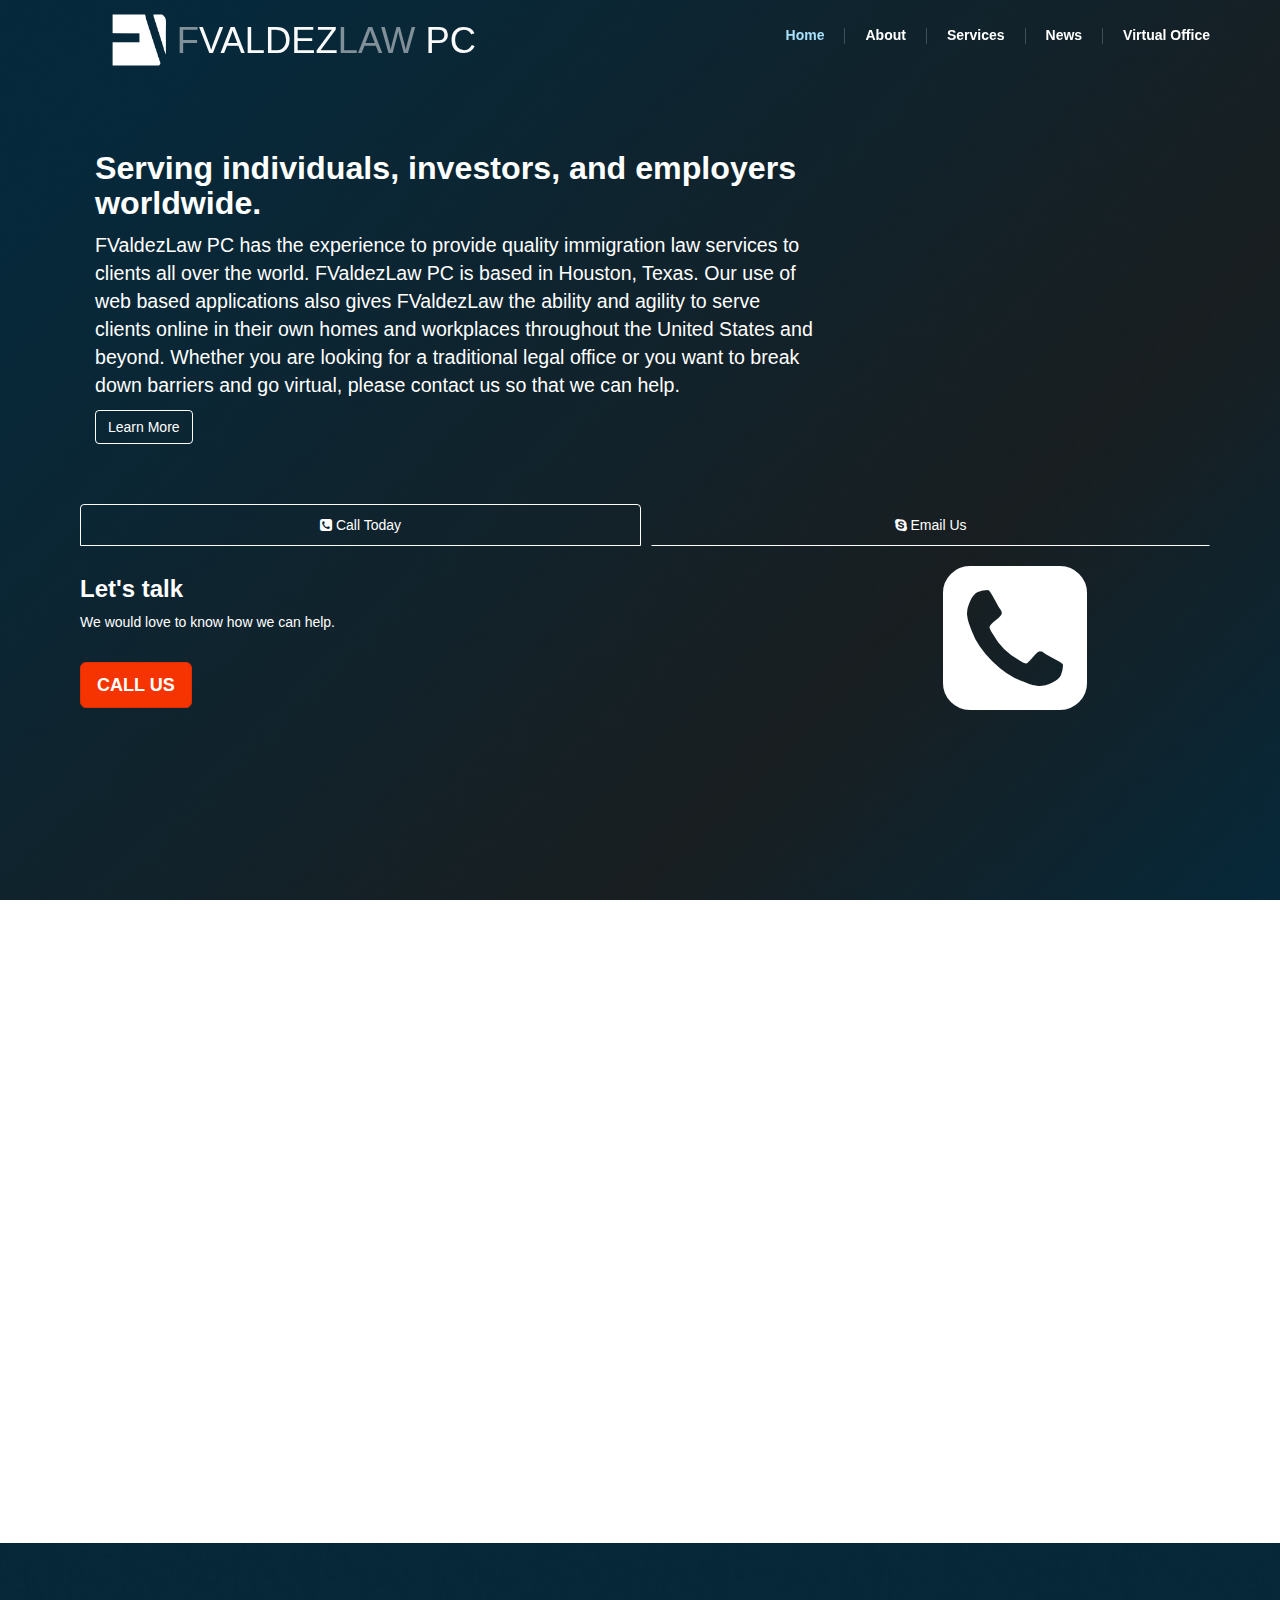
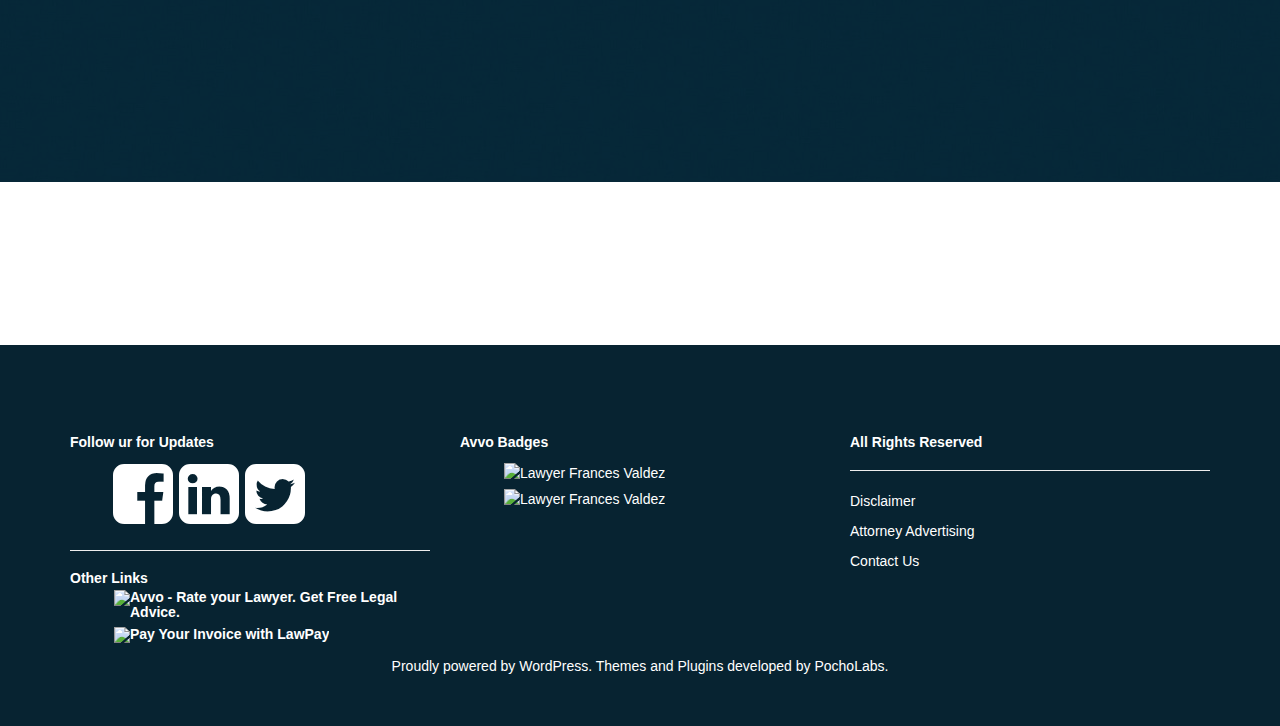
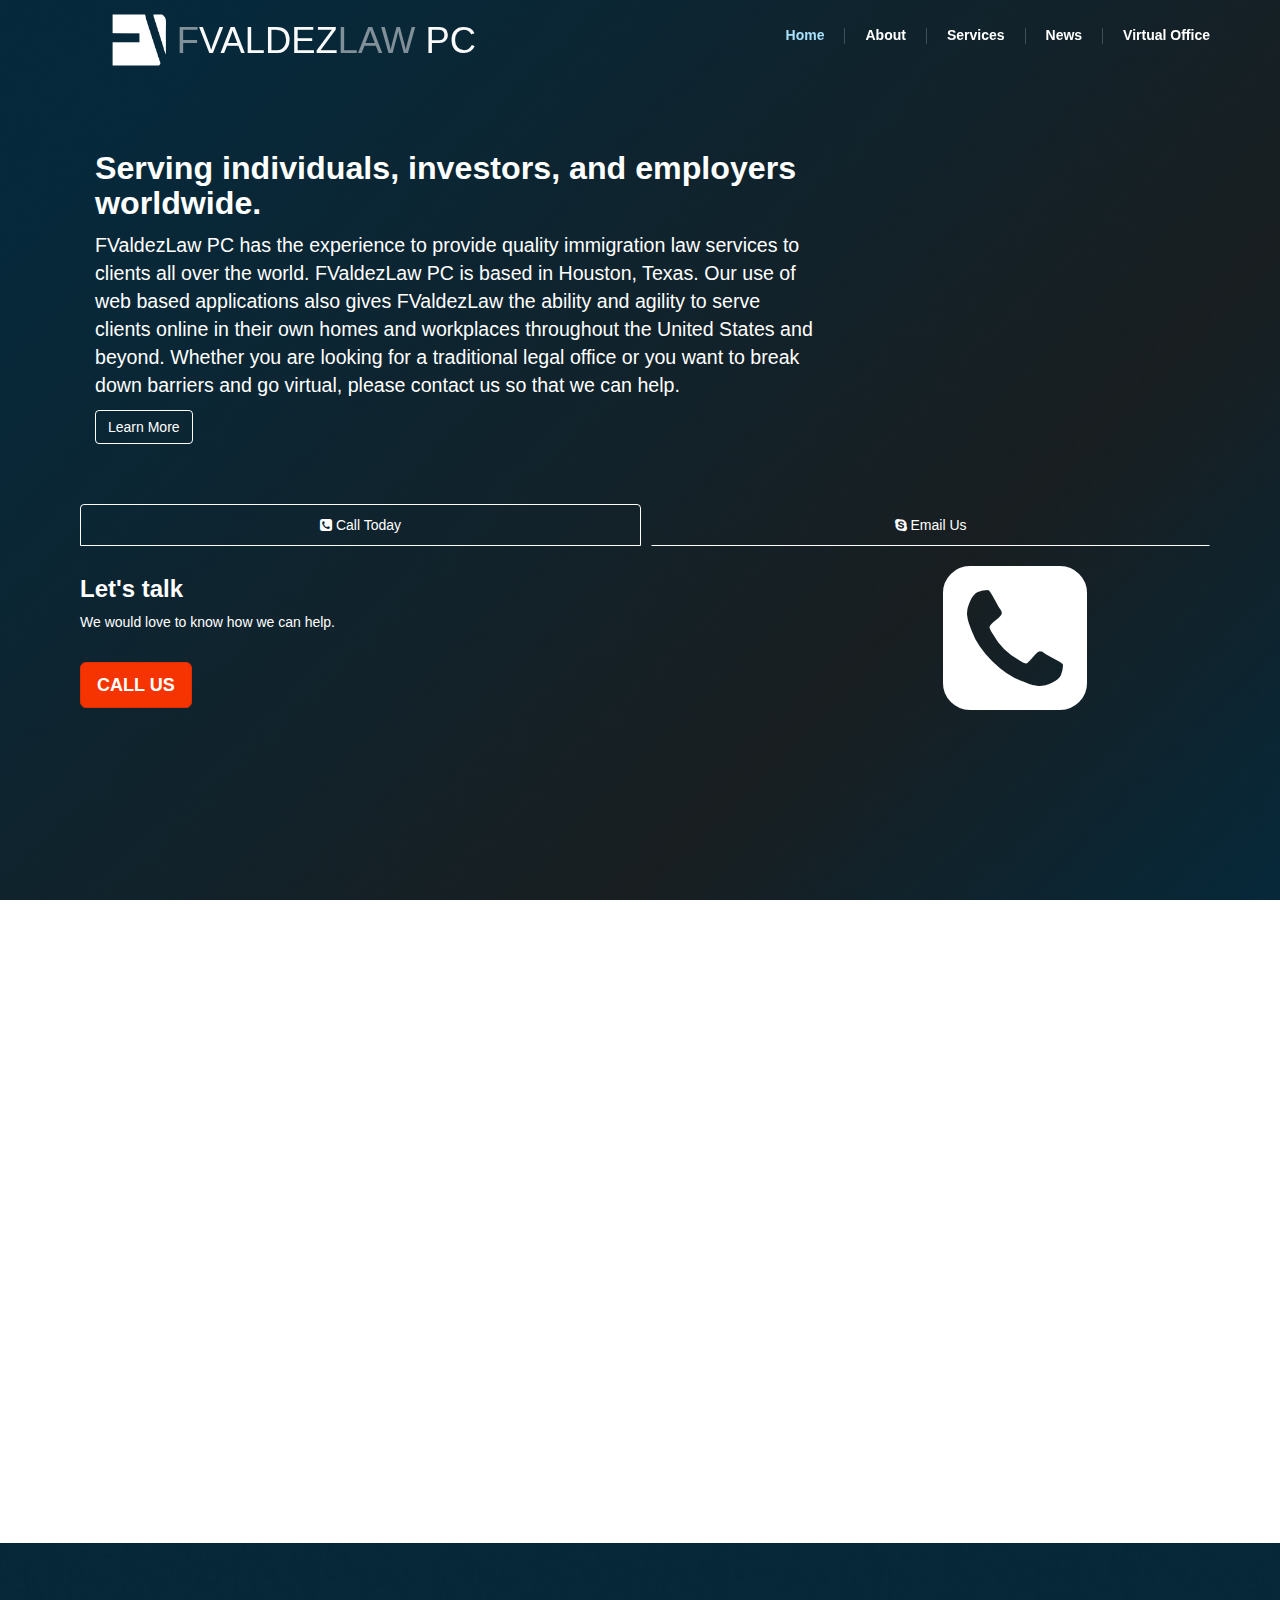
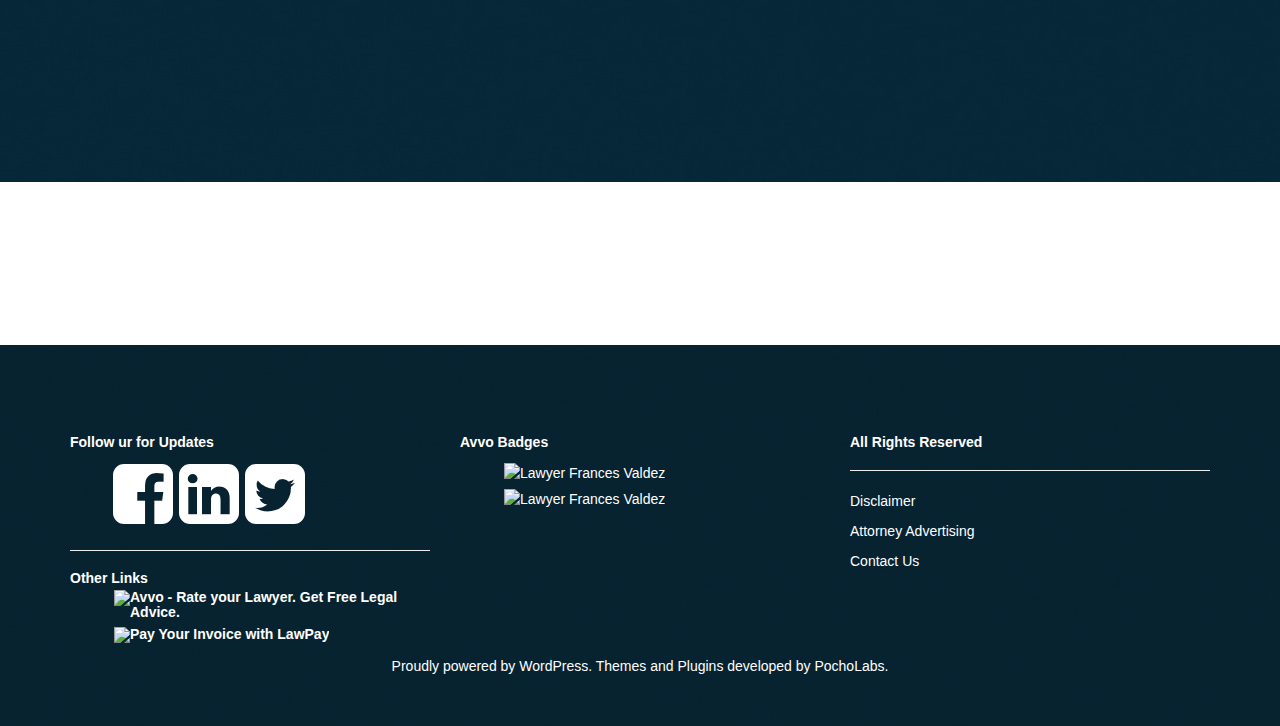
